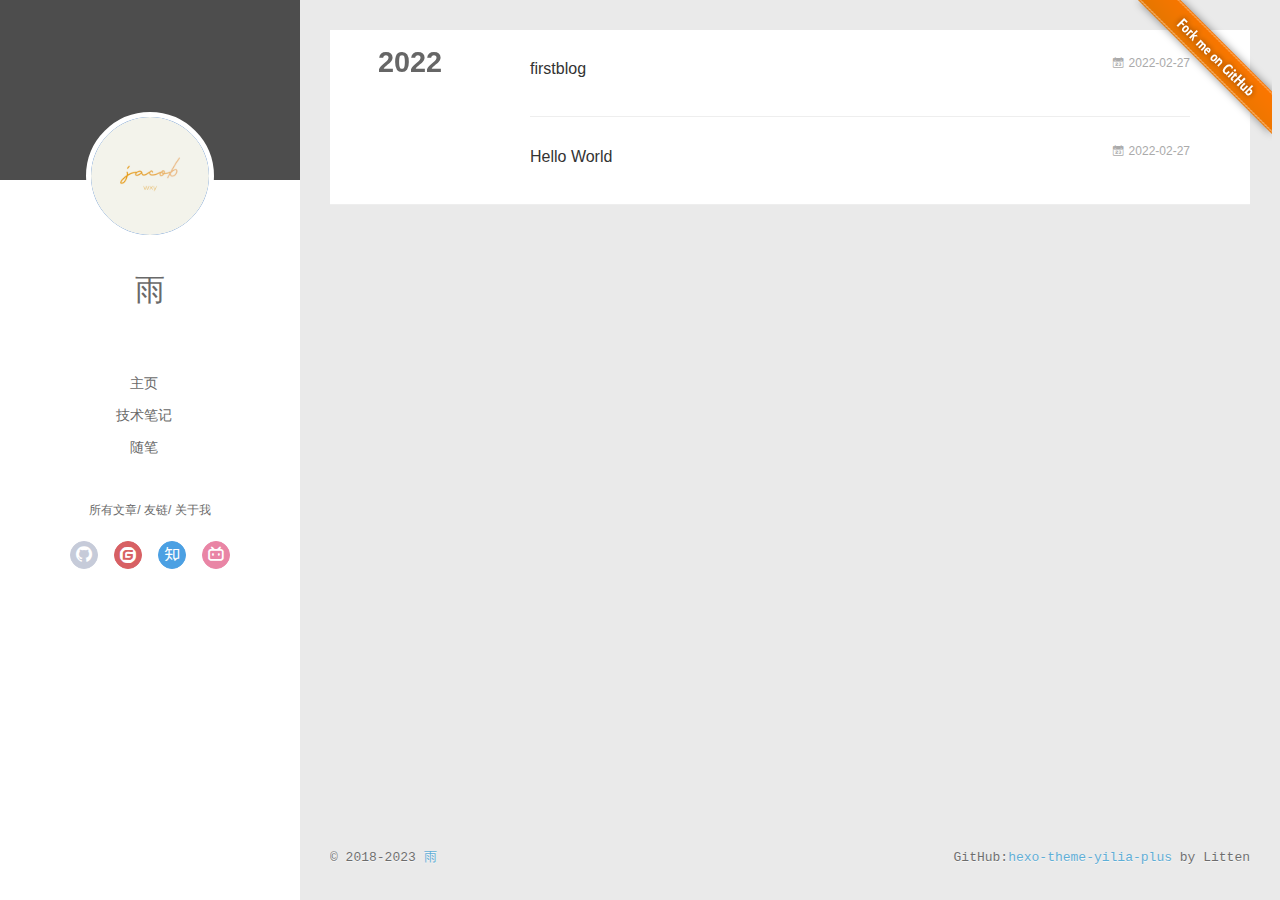
==== archives/index.html @ c86532a6 "Site updated: 2023-03-03 22:55:38" ====
<!DOCTYPE html>
<html>
<head>
  <meta charset="utf-8">
  
  <meta name="renderer" content="webkit">
  <meta http-equiv="X-UA-Compatible" content="IE=edge" >
  <link rel="dns-prefetch" href="http://example.com">
  <title>Archives | wxy</title>
  <meta name="generator" content="hexo-theme-yilia-plus">
  <meta name="viewport" content="width=device-width, initial-scale=1, maximum-scale=1">
  
  <meta property="og:type" content="website">
<meta property="og:title" content="wxy">
<meta property="og:url" content="http://example.com/archives/index.html">
<meta property="og:site_name" content="wxy">
<meta property="og:locale" content="en_US">
<meta property="article:author" content="雨">
<meta name="twitter:card" content="summary">
  
    <link rel="alternative" href="/atom.xml" title="wxy" type="application/atom+xml">
  
  
    <link rel="icon" href="/favicon.ico">
  
  
    <link rel="apple-touch-icon" href="/apple-touch-icon-180x180.png">
  
  <link rel="stylesheet" type="text/css" href="/./main.a5fda8.css">
  <style type="text/css">
    
    #container.show {
      background: linear-gradient(200deg,#a0cfe4,#e8c37e);
    }
  </style>
  

  

  
  


  

</head>

<body>
  <div id="container" q-class="show:isCtnShow">
    <canvas id="anm-canvas" class="anm-canvas"></canvas>
    <div class="left-col" q-class="show:isShow">
      


<div class="overlay" style="background: #4d4d4d;"></div>
<div class="intrude-less">
	<header id="header" class="inner">
		<a href="/" class="profilepic">
			<img src="/img/head.png" class="js-avatar">
		</a>
		<hgroup>
			<h1 class="header-author"><a href="/">雨</a></h1>
		</hgroup>
		

		<nav class="header-menu">
			<ul>
			
				<li><a href="/" target="_blank">主页</a></li>
			
				<li><a href="https://zhousiwei.gitee.io/ibooks/" target="_blank">技术笔记</a></li>
			
				<li><a href="/tags/%E9%9A%8F%E7%AC%94/" target="_blank">随笔</a></li>
			
			</ul>
		</nav>
		<nav class="header-smart-menu">
			
				
					<a q-on="click: openSlider(e, 'innerArchive')" href="javascript:void(0)">所有文章</a>
				
			
				
					<a q-on="click: openSlider(e, 'friends')" href="javascript:void(0)">友链</a>
				
			
				
					<a q-on="click: openSlider(e, 'aboutme')" href="javascript:void(0)">关于我</a>
				
			
		</nav>
		<nav class="header-nav">
			<div class="social">
				
					
						<a class="github" href="#" 
												title="GitHub" target="_blank"><i class="icon-github"></i></a>
					
				
					
						<a class="gitee" href="#" 
												title="gitee" target="_blank"><i class="icon-gitee"></i></a>
					
				
					
						<a class="zhihu" href="https://www.zhihu.com/people/wu-yan-48-75-3" 
												title="zhihu" target="_blank"><i class="icon-zhihu"></i></a>
					
				
					
						<a class="bilibili" href="https://space.bilibili.com/392346597" 
												title="bilibili" target="_blank"><i class="icon-bilibili"></i></a>
					
				
			</div>
		
		</nav>
	</header>		
</div>

    </div>
    <div class="mid-col" q-class="show:isShow,hide:isShow|isFalse">
      
      
      <a class="forkMe" style="position:absolute;z-index:999;top:0;right:0.5em;" 
        href="https://github.com/JoeyBling/hexo-theme-yilia-plus" target="_blank">
        <img src="/img/forkme.png"
          class="attachment-full size-full" alt="Fork me on GitHub" data-recalc-dims="1"></a>
      
      
<nav id="mobile-nav">
  	<div class="overlay js-overlay" style="background: #4d4d4d"></div>
	<div class="btnctn js-mobile-btnctn">
  		<div class="slider-trigger list" q-on="click: openSlider(e)"><i class="icon icon-sort"></i></div>
	</div>
	<div class="intrude-less">
		<header id="header" class="inner">
			<div class="profilepic">
				<a href="/">
					<img src="/img/head.png" class="js-avatar">
				</a>
			</div>
			<hgroup>
			  <h1 class="header-author js-header-author">雨</h1>
			</hgroup>
			
			
			
				
			
				
			
				
			
			
			
			<nav class="header-nav">
				<div class="social">
					
						
						<a class="github" target="_blank" 
							href="#" title="GitHub"><i class="icon-github"></i></a>
						
					
						
						<a class="gitee" target="_blank" 
							href="#" title="gitee"><i class="icon-gitee"></i></a>
						
					
						
						<a class="zhihu" target="_blank" 
							href="https://www.zhihu.com/people/wu-yan-48-75-3" title="zhihu"><i class="icon-zhihu"></i></a>
						
					
						
						<a class="bilibili" target="_blank" 
							href="https://space.bilibili.com/392346597" title="bilibili"><i class="icon-bilibili"></i></a>
						
					
				</div>
			</nav>

			<nav class="header-menu js-header-menu">
				<ul style="width: 70%">
				
				
					<li style="width: 33.333333333333336%"><a href="/">主页</a></li>
		        
					<li style="width: 33.333333333333336%"><a target="_blank" rel="noopener" href="https://zhousiwei.gitee.io/ibooks/">技术笔记</a></li>
		        
					<li style="width: 33.333333333333336%"><a href="/tags/%E9%9A%8F%E7%AC%94/">随笔</a></li>
		        
				</ul>
			</nav>
		</header>				
	</div>
	<div class="mobile-mask" style="display:none" q-show="isShow"></div>
</nav>

      <div id="wrapper" class="body-wrap">
        <div class="menu-l">
          <div class="canvas-wrap">
            <canvas data-colors="#eaeaea" data-sectionHeight="100" data-contentId="js-content" id="myCanvas1"
              class="anm-canvas"></canvas>
          </div>
          <div id="js-content" class="content-ll">
            
  
  
    
    
      
      
      <section class="archives-wrap">
        <div class="archive-year-wrap">
          <a href="/archives/2022" class="archive-year">2022</a>
        </div>
        <div class="archives">
    
    <article class="archive-article archive-type-post">
  <div class="archive-article-inner">
    <header class="archive-article-header">
      	<div class="article-meta">
	      	
<a href="/2022/02/27/firstblog/" class="archive-article-date">
        <time datetime="2022-02-27T12:51:38.000Z" itemprop="datePublished"><i class="icon-calendar icon"></i>2022-02-27</time>
</a>

        </div>
    	 
  
    <h1 itemprop="name">
	
	  <a class="archive-article-title" href="/2022/02/27/firstblog/" target="_blank">firstblog</a>
  
    </h1>
  


        <div class="article-info info-on-right">
          
          

        </div>
        <div class="clearfix"></div>
    </header>
  </div>
</article>
  
    
    
    <article class="archive-article archive-type-post">
  <div class="archive-article-inner">
    <header class="archive-article-header">
      	<div class="article-meta">
	      	
<a href="/2022/02/27/hello-world/" class="archive-article-date">
        <time datetime="2022-02-27T12:39:58.886Z" itemprop="datePublished"><i class="icon-calendar icon"></i>2022-02-27</time>
</a>

        </div>
    	 
  
    <h1 itemprop="name">
	
	  <a class="archive-article-title" href="/2022/02/27/hello-world/" target="_blank">Hello World</a>
  
    </h1>
  


        <div class="article-info info-on-right">
          
          

        </div>
        <div class="clearfix"></div>
    </header>
  </div>
</article>
  
  
    </div></section>
  

    


          </div>
        </div>
      </div>
      <footer id="footer">
  <div class="outer">
    <div id="footer-info">
    	<div class="footer-left">
    		&copy; 2018-2023 <a href="http://example.com/" target="_blank">雨</a>
    	</div>
      	<div class="footer-right">
			
			
      		GitHub:<a href="https://github.com/JoeyBling/hexo-theme-yilia-plus" target="_blank">hexo-theme-yilia-plus</a> by Litten
      	</div>
    </div>
  </div>
  
  
	<script src="/lib/busuanzi.pure.js"></script>
	
  
  
	
	<span id="busuanzi_container_site_pv" style="display:none">
		本站总访问量<span id="busuanzi_value_site_pv"></span>次	
	        <span class="post-meta-divider" >|</span>
	</span>
  	<span id="busuanzi_container_site_uv" style='display:none'>
  		本站访客数<span id="busuanzi_value_site_uv"></span>人
  	</span>
  
</footer>

    </div>
    <script>
	var yiliaConfig = {
		mathjax: false,
		isHome: false,
		isPost: false,
		isArchive: true,
		isTag: false,
		isCategory: false,
		open_in_new: true,
		toc_hide_index: true,
		root: "/",
		innerArchive: true,
		showTags: true
	}
</script>

<script>!function(r){function e(t){if(i[t])return i[t].exports;var n=i[t]={exports:{},id:t,loaded:!1};return r[t].call(n.exports,n,n.exports,e),n.loaded=!0,n.exports}var i={};e.m=r,e.c=i,e.p="./",e(0)}([function(t,n,r){r(208),t.exports=r(205)},function(t,n,r){var d=r(3),y=r(46),g=r(26),b=r(27),x=r(47),m="prototype",S=function(t,n,r){var e,i,o,u,c=t&S.F,f=t&S.G,a=t&S.S,s=t&S.P,l=t&S.B,h=f?d:a?d[n]||(d[n]={}):(d[n]||{})[m],v=f?y:y[n]||(y[n]={}),p=v[m]||(v[m]={});for(e in f&&(r=n),r)o=((i=!c&&h&&void 0!==h[e])?h:r)[e],u=l&&i?x(o,d):s&&"function"==typeof o?x(Function.call,o):o,h&&b(h,e,o,t&S.U),v[e]!=o&&g(v,e,u),s&&p[e]!=o&&(p[e]=o)};d.core=y,S.F=1,S.G=2,S.S=4,S.P=8,S.B=16,S.W=32,S.U=64,S.R=128,t.exports=S},function(t,n,r){var e=r(5);t.exports=function(t){if(!e(t))throw TypeError(t+" is not an object!");return t}},function(t,n){var r=t.exports="undefined"!=typeof window&&window.Math==Math?window:"undefined"!=typeof self&&self.Math==Math?self:Function("return this")();"number"==typeof __g&&(__g=r)},function(t,n){t.exports=function(t){try{return!!t()}catch(t){return!0}}},function(t,n){t.exports=function(t){return"object"==typeof t?null!==t:"function"==typeof t}},function(t,n){var r=t.exports="undefined"!=typeof window&&window.Math==Math?window:"undefined"!=typeof self&&self.Math==Math?self:Function("return this")();"number"==typeof __g&&(__g=r)},function(t,n,r){var e=r(118)("wks"),i=r(79),o=r(3).Symbol,u="function"==typeof o;(t.exports=function(t){return e[t]||(e[t]=u&&o[t]||(u?o:i)("Symbol."+t))}).store=e},function(t,n,r){var e=r(49),i=Math.min;t.exports=function(t){return 0<t?i(e(t),9007199254740991):0}},function(t,n){var r={}.hasOwnProperty;t.exports=function(t,n){return r.call(t,n)}},function(t,n,r){t.exports=!r(4)(function(){return 7!=Object.defineProperty({},"a",{get:function(){return 7}}).a})},function(t,n,r){var e=r(2),i=r(174),o=r(53),u=Object.defineProperty;n.f=r(10)?Object.defineProperty:function(t,n,r){if(e(t),n=o(n,!0),e(r),i)try{return u(t,n,r)}catch(t){}if("get"in r||"set"in r)throw TypeError("Accessors not supported!");return"value"in r&&(t[n]=r.value),t}},function(t,n,r){t.exports=!r(20)(function(){return 7!=Object.defineProperty({},"a",{get:function(){return 7}}).a})},function(t,n,r){var e=r(14),i=r(24);t.exports=r(12)?function(t,n,r){return e.f(t,n,i(1,r))}:function(t,n,r){return t[n]=r,t}},function(t,n,r){var e=r(22),i=r(60),o=r(42),u=Object.defineProperty;n.f=r(12)?Object.defineProperty:function(t,n,r){if(e(t),n=o(n,!0),e(r),i)try{return u(t,n,r)}catch(t){}if("get"in r||"set"in r)throw TypeError("Accessors not supported!");return"value"in r&&(t[n]=r.value),t}},function(t,n,r){var e=r(96),i=r(34);t.exports=function(t){return e(i(t))}},function(t,n,r){var e=r(40)("wks"),i=r(25),o=r(6).Symbol,u="function"==typeof o;(t.exports=function(t){return e[t]||(e[t]=u&&o[t]||(u?o:i)("Symbol."+t))}).store=e},function(t,n,r){var e=r(51);t.exports=function(t){return Object(e(t))}},function(t,n){t.exports=function(t){return"object"==typeof t?null!==t:"function"==typeof t}},function(t,n){var r=t.exports={version:"2.6.9"};"number"==typeof __e&&(__e=r)},function(t,n){t.exports=function(t){try{return!!t()}catch(t){return!0}}},function(t,n){t.exports=function(t){if("function"!=typeof t)throw TypeError(t+" is not a function!");return t}},function(t,n,r){var e=r(18);t.exports=function(t){if(!e(t))throw TypeError(t+" is not an object!");return t}},function(t,n){t.exports=!0},function(t,n){t.exports=function(t,n){return{enumerable:!(1&t),configurable:!(2&t),writable:!(4&t),value:n}}},function(t,n){var r=0,e=Math.random();t.exports=function(t){return"Symbol(".concat(void 0===t?"":t,")_",(++r+e).toString(36))}},function(t,n,r){var e=r(11),i=r(75);t.exports=r(10)?function(t,n,r){return e.f(t,n,i(1,r))}:function(t,n,r){return t[n]=r,t}},function(t,n,r){var o=r(3),u=r(26),c=r(30),f=r(79)("src"),e=r(219),i="toString",a=(""+e).split(i);r(46).inspectSource=function(t){return e.call(t)},(t.exports=function(t,n,r,e){var i="function"==typeof r;i&&(c(r,"name")||u(r,"name",n)),t[n]!==r&&(i&&(c(r,f)||u(r,f,t[n]?""+t[n]:a.join(String(n)))),t===o?t[n]=r:e?t[n]?t[n]=r:u(t,n,r):(delete t[n],u(t,n,r)))})(Function.prototype,i,function(){return"function"==typeof this&&this[f]||e.call(this)})},function(t,n,r){var e=r(1),i=r(4),u=r(51),c=/"/g,o=function(t,n,r,e){var i=String(u(t)),o="<"+n;return""!==r&&(o+=" "+r+'="'+String(e).replace(c,"&quot;")+'"'),o+">"+i+"</"+n+">"};t.exports=function(n,t){var r={};r[n]=t(o),e(e.P+e.F*i(function(){var t=""[n]('"');return t!==t.toLowerCase()||3<t.split('"').length}),"String",r)}},function(t,n,r){var e=r(65),i=r(35);t.exports=Object.keys||function(t){return e(t,i)}},function(t,n){var r={}.hasOwnProperty;t.exports=function(t,n){return r.call(t,n)}},function(t,n,r){var e=r(117),i=r(75),o=r(33),u=r(53),c=r(30),f=r(174),a=Object.getOwnPropertyDescriptor;n.f=r(10)?a:function(t,n){if(t=o(t),n=u(n,!0),f)try{return a(t,n)}catch(t){}if(c(t,n))return i(!e.f.call(t,n),t[n])}},function(t,n,r){var e=r(30),i=r(17),o=r(154)("IE_PROTO"),u=Object.prototype;t.exports=Object.getPrototypeOf||function(t){return t=i(t),e(t,o)?t[o]:"function"==typeof t.constructor&&t instanceof t.constructor?t.constructor.prototype:t instanceof Object?u:null}},function(t,n,r){var e=r(116),i=r(51);t.exports=function(t){return e(i(t))}},function(t,n){t.exports=function(t){if(null==t)throw TypeError("Can't call method on  "+t);return t}},function(t,n){t.exports="constructor,hasOwnProperty,isPrototypeOf,propertyIsEnumerable,toLocaleString,toString,valueOf".split(",")},function(t,n){t.exports={}},function(t,n){n.f={}.propertyIsEnumerable},function(t,n,r){var e=r(14).f,i=r(9),o=r(16)("toStringTag");t.exports=function(t,n,r){t&&!i(t=r?t:t.prototype,o)&&e(t,o,{configurable:!0,value:n})}},function(t,n,r){var e=r(40)("keys"),i=r(25);t.exports=function(t){return e[t]||(e[t]=i(t))}},function(t,n,r){var e=r(19),i=r(6),o="__core-js_shared__",u=i[o]||(i[o]={});(t.exports=function(t,n){return u[t]||(u[t]=void 0!==n?n:{})})("versions",[]).push({version:e.version,mode:r(23)?"pure":"global",copyright:"© 2019 Denis Pushkarev (zloirock.ru)"})},function(t,n){var r=Math.ceil,e=Math.floor;t.exports=function(t){return isNaN(t=+t)?0:(0<t?e:r)(t)}},function(t,n,r){var i=r(18);t.exports=function(t,n){if(!i(t))return t;var r,e;if(n&&"function"==typeof(r=t.toString)&&!i(e=r.call(t)))return e;if("function"==typeof(r=t.valueOf)&&!i(e=r.call(t)))return e;if(!n&&"function"==typeof(r=t.toString)&&!i(e=r.call(t)))return e;throw TypeError("Can't convert object to primitive value")}},function(t,n,r){var e=r(6),i=r(19),o=r(23),u=r(44),c=r(14).f;t.exports=function(t){var n=i.Symbol||(i.Symbol=o?{}:e.Symbol||{});"_"==t.charAt(0)||t in n||c(n,t,{value:u.f(t)})}},function(t,n,r){n.f=r(16)},function(t,n){var r={}.toString;t.exports=function(t){return r.call(t).slice(8,-1)}},function(t,n){var r=t.exports={version:"2.6.9"};"number"==typeof __e&&(__e=r)},function(t,n,r){var o=r(21);t.exports=function(e,i,t){if(o(e),void 0===i)return e;switch(t){case 1:return function(t){return e.call(i,t)};case 2:return function(t,n){return e.call(i,t,n)};case 3:return function(t,n,r){return e.call(i,t,n,r)}}return function(){return e.apply(i,arguments)}}},function(t,n,r){"use strict";var e=r(4);t.exports=function(t,n){return!!t&&e(function(){n?t.call(null,function(){},1):t.call(null)})}},function(t,n){var r=Math.ceil,e=Math.floor;t.exports=function(t){return isNaN(t=+t)?0:(0<t?e:r)(t)}},function(t,n,r){var x=r(47),m=r(116),S=r(17),w=r(8),e=r(138);t.exports=function(l,t){var h=1==l,v=2==l,p=3==l,d=4==l,y=6==l,g=5==l||y,b=t||e;return function(t,n,r){for(var e,i,o=S(t),u=m(o),c=x(n,r,3),f=w(u.length),a=0,s=h?b(t,f):v?b(t,0):void 0;a<f;a++)if((g||a in u)&&(i=c(e=u[a],a,o),l))if(h)s[a]=i;else if(i)switch(l){case 3:return!0;case 5:return e;case 6:return a;case 2:s.push(e)}else if(d)return!1;return y?-1:p||d?d:s}}},function(t,n){t.exports=function(t){if(null==t)throw TypeError("Can't call method on  "+t);return t}},function(t,n,r){var i=r(1),o=r(46),u=r(4);t.exports=function(t,n){var r=(o.Object||{})[t]||Object[t],e={};e[t]=n(r),i(i.S+i.F*u(function(){r(1)}),"Object",e)}},function(t,n,r){var i=r(5);t.exports=function(t,n){if(!i(t))return t;var r,e;if(n&&"function"==typeof(r=t.toString)&&!i(e=r.call(t)))return e;if("function"==typeof(r=t.valueOf)&&!i(e=r.call(t)))return e;if(!n&&"function"==typeof(r=t.toString)&&!i(e=r.call(t)))return e;throw TypeError("Can't convert object to primitive value")}},function(t,n,r){var d=r(6),y=r(19),g=r(93),b=r(13),x=r(9),m="prototype",S=function(t,n,r){var e,i,o,u=t&S.F,c=t&S.G,f=t&S.S,a=t&S.P,s=t&S.B,l=t&S.W,h=c?y:y[n]||(y[n]={}),v=h[m],p=c?d:f?d[n]:(d[n]||{})[m];for(e in c&&(r=n),r)(i=!u&&p&&void 0!==p[e])&&x(h,e)||(o=i?p[e]:r[e],h[e]=c&&"function"!=typeof p[e]?r[e]:s&&i?g(o,d):l&&p[e]==o?function(e){var t=function(t,n,r){if(this instanceof e){switch(arguments.length){case 0:return new e;case 1:return new e(t);case 2:return new e(t,n)}return new e(t,n,r)}return e.apply(this,arguments)};return t[m]=e[m],t}(o):a&&"function"==typeof o?g(Function.call,o):o,a&&((h.virtual||(h.virtual={}))[e]=o,t&S.R&&v&&!v[e]&&b(v,e,o)))};S.F=1,S.G=2,S.S=4,S.P=8,S.B=16,S.W=32,S.U=64,S.R=128,t.exports=S},function(t,n,r){var e=r(34);t.exports=function(t){return Object(e(t))}},function(t,n,r){var o=r(196),e=r(1),i=r(118)("metadata"),u=i.store||(i.store=new(r(200))),c=function(t,n,r){var e=u.get(t);if(!e){if(!r)return;u.set(t,e=new o)}var i=e.get(n);if(!i){if(!r)return;e.set(n,i=new o)}return i};t.exports={store:u,map:c,has:function(t,n,r){var e=c(n,r,!1);return void 0!==e&&e.has(t)},get:function(t,n,r){var e=c(n,r,!1);return void 0===e?void 0:e.get(t)},set:function(t,n,r,e){c(r,e,!0).set(t,n)},keys:function(t,n){var r=c(t,n,!1),e=[];return r&&r.forEach(function(t,n){e.push(n)}),e},key:function(t){return void 0===t||"symbol"==typeof t?t:String(t)},exp:function(t){e(e.S,"Reflect",t)}}},function(t,n,r){"use strict";if(r(10)){var g=r(68),b=r(3),x=r(4),m=r(1),S=r(132),e=r(159),h=r(47),w=r(70),i=r(75),_=r(26),o=r(76),u=r(49),O=r(8),E=r(194),c=r(78),f=r(53),a=r(30),M=r(81),P=r(5),v=r(17),p=r(145),j=r(72),F=r(32),A=r(73).f,d=r(161),s=r(79),l=r(7),y=r(50),I=r(120),L=r(119),N=r(162),T=r(82),k=r(125),R=r(77),C=r(137),D=r(166),G=r(11),W=r(31),U=G.f,V=W.f,B=b.RangeError,q=b.TypeError,z=b.Uint8Array,K="ArrayBuffer",H="Shared"+K,J="BYTES_PER_ELEMENT",$="prototype",Y=Array[$],X=e.ArrayBuffer,Q=e.DataView,Z=y(0),tt=y(2),nt=y(3),rt=y(4),et=y(5),it=y(6),ot=I(!0),ut=I(!1),ct=N.values,ft=N.keys,at=N.entries,st=Y.lastIndexOf,lt=Y.reduce,ht=Y.reduceRight,vt=Y.join,pt=Y.sort,dt=Y.slice,yt=Y.toString,gt=Y.toLocaleString,bt=l("iterator"),xt=l("toStringTag"),mt=s("typed_constructor"),St=s("def_constructor"),wt=S.CONSTR,_t=S.TYPED,Ot=S.VIEW,Et="Wrong length!",Mt=y(1,function(t,n){return It(L(t,t[St]),n)}),Pt=x(function(){return 1===new z(new Uint16Array([1]).buffer)[0]}),jt=!!z&&!!z[$].set&&x(function(){new z(1).set({})}),Ft=function(t,n){var r=u(t);if(r<0||r%n)throw B("Wrong offset!");return r},At=function(t){if(P(t)&&_t in t)return t;throw q(t+" is not a typed array!")},It=function(t,n){if(!(P(t)&&mt in t))throw q("It is not a typed array constructor!");return new t(n)},Lt=function(t,n){return Nt(L(t,t[St]),n)},Nt=function(t,n){for(var r=0,e=n.length,i=It(t,e);r<e;)i[r]=n[r++];return i},Tt=function(t,n,r){U(t,n,{get:function(){return this._d[r]}})},kt=function(t){var n,r,e,i,o,u,c=v(t),f=arguments.length,a=1<f?arguments[1]:void 0,s=void 0!==a,l=d(c);if(null!=l&&!p(l)){for(u=l.call(c),e=[],n=0;!(o=u.next()).done;n++)e.push(o.value);c=e}for(s&&2<f&&(a=h(a,arguments[2],2)),n=0,r=O(c.length),i=It(this,r);n<r;n++)i[n]=s?a(c[n],n):c[n];return i},Rt=function(){for(var t=0,n=arguments.length,r=It(this,n);t<n;)r[t]=arguments[t++];return r},Ct=!!z&&x(function(){gt.call(new z(1))}),Dt=function(){return gt.apply(Ct?dt.call(At(this)):At(this),arguments)},Gt={copyWithin:function(t,n){return D.call(At(this),t,n,2<arguments.length?arguments[2]:void 0)},every:function(t){return rt(At(this),t,1<arguments.length?arguments[1]:void 0)},fill:function(t){return C.apply(At(this),arguments)},filter:function(t){return Lt(this,tt(At(this),t,1<arguments.length?arguments[1]:void 0))},find:function(t){return et(At(this),t,1<arguments.length?arguments[1]:void 0)},findIndex:function(t){return it(At(this),t,1<arguments.length?arguments[1]:void 0)},forEach:function(t){Z(At(this),t,1<arguments.length?arguments[1]:void 0)},indexOf:function(t){return ut(At(this),t,1<arguments.length?arguments[1]:void 0)},includes:function(t){return ot(At(this),t,1<arguments.length?arguments[1]:void 0)},join:function(t){return vt.apply(At(this),arguments)},lastIndexOf:function(t){return st.apply(At(this),arguments)},map:function(t){return Mt(At(this),t,1<arguments.length?arguments[1]:void 0)},reduce:function(t){return lt.apply(At(this),arguments)},reduceRight:function(t){return ht.apply(At(this),arguments)},reverse:function(){for(var t,n=this,r=At(n).length,e=Math.floor(r/2),i=0;i<e;)t=n[i],n[i++]=n[--r],n[r]=t;return n},some:function(t){return nt(At(this),t,1<arguments.length?arguments[1]:void 0)},sort:function(t){return pt.call(At(this),t)},subarray:function(t,n){var r=At(this),e=r.length,i=c(t,e);return new(L(r,r[St]))(r.buffer,r.byteOffset+i*r.BYTES_PER_ELEMENT,O((void 0===n?e:c(n,e))-i))}},Wt=function(t,n){return Lt(this,dt.call(At(this),t,n))},Ut=function(t){At(this);var n=Ft(arguments[1],1),r=this.length,e=v(t),i=O(e.length),o=0;if(r<i+n)throw B(Et);for(;o<i;)this[n+o]=e[o++]},Vt={entries:function(){return at.call(At(this))},keys:function(){return ft.call(At(this))},values:function(){return ct.call(At(this))}},Bt=function(t,n){return P(t)&&t[_t]&&"symbol"!=typeof n&&n in t&&String(+n)==String(n)},qt=function(t,n){return Bt(t,n=f(n,!0))?i(2,t[n]):V(t,n)},zt=function(t,n,r){return!(Bt(t,n=f(n,!0))&&P(r)&&a(r,"value"))||a(r,"get")||a(r,"set")||r.configurable||a(r,"writable")&&!r.writable||a(r,"enumerable")&&!r.enumerable?U(t,n,r):(t[n]=r.value,t)};wt||(W.f=qt,G.f=zt),m(m.S+m.F*!wt,"Object",{getOwnPropertyDescriptor:qt,defineProperty:zt}),x(function(){yt.call({})})&&(yt=gt=function(){return vt.call(this)});var Kt=o({},Gt);o(Kt,Vt),_(Kt,bt,Vt.values),o(Kt,{slice:Wt,set:Ut,constructor:function(){},toString:yt,toLocaleString:Dt}),Tt(Kt,"buffer","b"),Tt(Kt,"byteOffset","o"),Tt(Kt,"byteLength","l"),Tt(Kt,"length","e"),U(Kt,xt,{get:function(){return this[_t]}}),t.exports=function(t,l,n,o){var h=t+((o=!!o)?"Clamped":"")+"Array",r="get"+t,u="set"+t,v=b[h],c=v||{},e=v&&F(v),i=!v||!S.ABV,f={},a=v&&v[$],p=function(t,i){U(t,i,{get:function(){return t=i,(n=this._d).v[r](t*l+n.o,Pt);var t,n},set:function(t){return n=i,r=t,e=this._d,o&&(r=(r=Math.round(r))<0?0:255<r?255:255&r),void e.v[u](n*l+e.o,r,Pt);var n,r,e},enumerable:!0})};i?(v=n(function(t,n,r,e){w(t,v,h,"_d");var i,o,u,c,f=0,a=0;if(P(n)){if(!(n instanceof X||(c=M(n))==K||c==H))return _t in n?Nt(v,n):kt.call(v,n);i=n,a=Ft(r,l);var s=n.byteLength;if(void 0===e){if(s%l)throw B(Et);if((o=s-a)<0)throw B(Et)}else if(s<(o=O(e)*l)+a)throw B(Et);u=o/l}else u=E(n),i=new X(o=u*l);for(_(t,"_d",{b:i,o:a,l:o,e:u,v:new Q(i)});f<u;)p(t,f++)}),a=v[$]=j(Kt),_(a,"constructor",v)):x(function(){v(1)})&&x(function(){new v(-1)})&&k(function(t){new v,new v(null),new v(1.5),new v(t)},!0)||(v=n(function(t,n,r,e){var i;return w(t,v,h),P(n)?n instanceof X||(i=M(n))==K||i==H?void 0!==e?new c(n,Ft(r,l),e):void 0!==r?new c(n,Ft(r,l)):new c(n):_t in n?Nt(v,n):kt.call(v,n):new c(E(n))}),Z(e!==Function.prototype?A(c).concat(A(e)):A(c),function(t){t in v||_(v,t,c[t])}),v[$]=a,g||(a.constructor=v));var s=a[bt],d=!!s&&("values"==s.name||null==s.name),y=Vt.values;_(v,mt,!0),_(a,_t,h),_(a,Ot,!0),_(a,St,v),(o?new v(1)[xt]==h:xt in a)||U(a,xt,{get:function(){return h}}),f[h]=v,m(m.G+m.W+m.F*(v!=c),f),m(m.S,h,{BYTES_PER_ELEMENT:l}),m(m.S+m.F*x(function(){c.of.call(v,1)}),h,{from:kt,of:Rt}),J in a||_(a,J,l),m(m.P,h,Gt),R(h),m(m.P+m.F*jt,h,{set:Ut}),m(m.P+m.F*!d,h,Vt),g||a.toString==yt||(a.toString=yt),m(m.P+m.F*x(function(){new v(1).slice()}),h,{slice:Wt}),m(m.P+m.F*(x(function(){return[1,2].toLocaleString()!=new v([1,2]).toLocaleString()})||!x(function(){a.toLocaleString.call([1,2])})),h,{toLocaleString:Dt}),T[h]=d?s:y,g||d||_(a,bt,y)}}else t.exports=function(){}},function(t,n){var r={}.toString;t.exports=function(t){return r.call(t).slice(8,-1)}},function(t,n,r){var e=r(18),i=r(6).document,o=e(i)&&e(i.createElement);t.exports=function(t){return o?i.createElement(t):{}}},function(t,n,r){t.exports=!r(12)&&!r(20)(function(){return 7!=Object.defineProperty(r(59)("div"),"a",{get:function(){return 7}}).a})},function(t,n,r){"use strict";var x=r(23),m=r(54),S=r(66),w=r(13),_=r(36),O=r(98),E=r(38),M=r(104),P=r(16)("iterator"),j=!([].keys&&"next"in[].keys()),F="values",A=function(){return this};t.exports=function(t,n,r,e,i,o,u){O(r,n,e);var c,f,a,s=function(t){if(!j&&t in p)return p[t];switch(t){case"keys":case F:return function(){return new r(this,t)}}return function(){return new r(this,t)}},l=n+" Iterator",h=i==F,v=!1,p=t.prototype,d=p[P]||p["@@iterator"]||i&&p[i],y=d||s(i),g=i?h?s("entries"):y:void 0,b="Array"==n&&p.entries||d;if(b&&((a=M(b.call(new t)))!==Object.prototype&&a.next&&(E(a,l,!0),x||"function"==typeof a[P]||w(a,P,A))),h&&d&&d.name!==F&&(v=!0,y=function(){return d.call(this)}),x&&!u||!j&&!v&&p[P]||w(p,P,y),_[n]=y,_[l]=A,i)if(c={values:h?y:s(F),keys:o?y:s("keys"),entries:g},u)for(f in c)f in p||S(p,f,c[f]);else m(m.P+m.F*(j||v),n,c);return c}},function(t,n,e){var i=e(22),o=e(101),u=e(35),c=e(39)("IE_PROTO"),f=function(){},a="prototype",s=function(){var t,n=e(59)("iframe"),r=u.length;for(n.style.display="none",e(95).appendChild(n),n.src="javascript:",(t=n.contentWindow.document).open(),t.write("<script>document.F=Object<\/script>"),t.close(),s=t.F;r--;)delete s[a][u[r]];return s()};t.exports=Object.create||function(t,n){var r;return null!==t?(f[a]=i(t),r=new f,f[a]=null,r[c]=t):r=s(),void 0===n?r:o(r,n)}},function(t,n,r){var e=r(65),i=r(35).concat("length","prototype");n.f=Object.getOwnPropertyNames||function(t){return e(t,i)}},function(t,n){n.f=Object.getOwnPropertySymbols},function(t,n,r){var u=r(9),c=r(15),f=r(92)(!1),a=r(39)("IE_PROTO");t.exports=function(t,n){var r,e=c(t),i=0,o=[];for(r in e)r!=a&&u(e,r)&&o.push(r);for(;n.length>i;)u(e,r=n[i++])&&(~f(o,r)||o.push(r));return o}},function(t,n,r){t.exports=r(13)},function(t,n,r){var e=r(7)("unscopables"),i=Array.prototype;null==i[e]&&r(26)(i,e,{}),t.exports=function(t){i[e][t]=!0}},function(t,n){t.exports=!1},function(t,n,r){var e=r(79)("meta"),i=r(5),o=r(30),u=r(11).f,c=0,f=Object.isExtensible||function(){return!0},a=!r(4)(function(){return f(Object.preventExtensions({}))}),s=function(t){u(t,e,{value:{i:"O"+ ++c,w:{}}})},l=t.exports={KEY:e,NEED:!1,fastKey:function(t,n){if(!i(t))return"symbol"==typeof t?t:("string"==typeof t?"S":"P")+t;if(!o(t,e)){if(!f(t))return"F";if(!n)return"E";s(t)}return t[e].i},getWeak:function(t,n){if(!o(t,e)){if(!f(t))return!0;if(!n)return!1;s(t)}return t[e].w},onFreeze:function(t){return a&&l.NEED&&f(t)&&!o(t,e)&&s(t),t}}},function(t,n){t.exports=function(t,n,r,e){if(!(t instanceof n)||void 0!==e&&e in t)throw TypeError(r+": incorrect invocation!");return t}},function(t,n,r){var h=r(47),v=r(177),p=r(145),d=r(2),y=r(8),g=r(161),b={},x={};(n=t.exports=function(t,n,r,e,i){var o,u,c,f,a=i?function(){return t}:g(t),s=h(r,e,n?2:1),l=0;if("function"!=typeof a)throw TypeError(t+" is not iterable!");if(p(a)){for(o=y(t.length);l<o;l++)if((f=n?s(d(u=t[l])[0],u[1]):s(t[l]))===b||f===x)return f}else for(c=a.call(t);!(u=c.next()).done;)if((f=v(c,s,u.value,n))===b||f===x)return f}).BREAK=b,n.RETURN=x},function(t,n,e){var i=e(2),o=e(183),u=e(141),c=e(154)("IE_PROTO"),f=function(){},a="prototype",s=function(){var t,n=e(140)("iframe"),r=u.length;for(n.style.display="none",e(143).appendChild(n),n.src="javascript:",(t=n.contentWindow.document).open(),t.write("<script>document.F=Object<\/script>"),t.close(),s=t.F;r--;)delete s[a][u[r]];return s()};t.exports=Object.create||function(t,n){var r;return null!==t?(f[a]=i(t),r=new f,f[a]=null,r[c]=t):r=s(),void 0===n?r:o(r,n)}},function(t,n,r){var e=r(185),i=r(141).concat("length","prototype");n.f=Object.getOwnPropertyNames||function(t){return e(t,i)}},function(t,n,r){var e=r(185),i=r(141);t.exports=Object.keys||function(t){return e(t,i)}},function(t,n){t.exports=function(t,n){return{enumerable:!(1&t),configurable:!(2&t),writable:!(4&t),value:n}}},function(t,n,r){var i=r(27);t.exports=function(t,n,r){for(var e in n)i(t,e,n[e],r);return t}},function(t,n,r){"use strict";var e=r(3),i=r(11),o=r(10),u=r(7)("species");t.exports=function(t){var n=e[t];o&&n&&!n[u]&&i.f(n,u,{configurable:!0,get:function(){return this}})}},function(t,n,r){var e=r(49),i=Math.max,o=Math.min;t.exports=function(t,n){return(t=e(t))<0?i(t+n,0):o(t,n)}},function(t,n){var r=0,e=Math.random();t.exports=function(t){return"Symbol(".concat(void 0===t?"":t,")_",(++r+e).toString(36))}},function(t,n,r){var e=r(5);t.exports=function(t,n){if(!e(t)||t._t!==n)throw TypeError("Incompatible receiver, "+n+" required!");return t}},function(t,n,r){var i=r(45),o=r(7)("toStringTag"),u="Arguments"==i(function(){return arguments}());t.exports=function(t){var n,r,e;return void 0===t?"Undefined":null===t?"Null":"string"==typeof(r=function(t,n){try{return t[n]}catch(t){}}(n=Object(t),o))?r:u?i(n):"Object"==(e=i(n))&&"function"==typeof n.callee?"Arguments":e}},function(t,n){t.exports={}},function(t,n,r){var e=r(11).f,i=r(30),o=r(7)("toStringTag");t.exports=function(t,n,r){t&&!i(t=r?t:t.prototype,o)&&e(t,o,{configurable:!0,value:n})}},function(t,n,r){var u=r(1),e=r(51),c=r(4),f=r(157),i="["+f+"]",o=RegExp("^"+i+i+"*"),a=RegExp(i+i+"*$"),s=function(t,n,r){var e={},i=c(function(){return!!f[t]()||"​"!="​"[t]()}),o=e[t]=i?n(l):f[t];r&&(e[r]=o),u(u.P+u.F*i,"String",e)},l=s.trim=function(t,n){return t=String(e(t)),1&n&&(t=t.replace(o,"")),2&n&&(t=t.replace(a,"")),t};t.exports=s},function(t,n,r){t.exports={default:r(88),__esModule:!0}},function(t,n,r){t.exports={default:r(89),__esModule:!0}},function(t,n,r){"use strict";function e(t){return t&&t.__esModule?t:{default:t}}n.__esModule=!0;var i=e(r(86)),o=e(r(85)),u="function"==typeof o.default&&"symbol"==typeof i.default?function(t){return typeof t}:function(t){return t&&"function"==typeof o.default&&t.constructor===o.default&&t!==o.default.prototype?"symbol":typeof t};n.default="function"==typeof o.default&&"symbol"===u(i.default)?function(t){return void 0===t?"undefined":u(t)}:function(t){return t&&"function"==typeof o.default&&t.constructor===o.default&&t!==o.default.prototype?"symbol":void 0===t?"undefined":u(t)}},function(t,n,r){r(111),r(109),r(112),r(113),t.exports=r(19).Symbol},function(t,n,r){r(110),r(114),t.exports=r(44).f("iterator")},function(t,n){t.exports=function(t){if("function"!=typeof t)throw TypeError(t+" is not a function!");return t}},function(t,n){t.exports=function(){}},function(t,n,r){var f=r(15),a=r(107),s=r(106);t.exports=function(c){return function(t,n,r){var e,i=f(t),o=a(i.length),u=s(r,o);if(c&&n!=n){for(;u<o;)if((e=i[u++])!=e)return!0}else for(;u<o;u++)if((c||u in i)&&i[u]===n)return c||u||0;return!c&&-1}}},function(t,n,r){var o=r(90);t.exports=function(e,i,t){if(o(e),void 0===i)return e;switch(t){case 1:return function(t){return e.call(i,t)};case 2:return function(t,n){return e.call(i,t,n)};case 3:return function(t,n,r){return e.call(i,t,n,r)}}return function(){return e.apply(i,arguments)}}},function(t,n,r){var c=r(29),f=r(64),a=r(37);t.exports=function(t){var n=c(t),r=f.f;if(r)for(var e,i=r(t),o=a.f,u=0;i.length>u;)o.call(t,e=i[u++])&&n.push(e);return n}},function(t,n,r){var e=r(6).document;t.exports=e&&e.documentElement},function(t,n,r){var e=r(58);t.exports=Object("z").propertyIsEnumerable(0)?Object:function(t){return"String"==e(t)?t.split(""):Object(t)}},function(t,n,r){var e=r(58);t.exports=Array.isArray||function(t){return"Array"==e(t)}},function(t,n,r){"use strict";var e=r(62),i=r(24),o=r(38),u={};r(13)(u,r(16)("iterator"),function(){return this}),t.exports=function(t,n,r){t.prototype=e(u,{next:i(1,r)}),o(t,n+" Iterator")}},function(t,n){t.exports=function(t,n){return{value:n,done:!!t}}},function(t,n,r){var e=r(25)("meta"),i=r(18),o=r(9),u=r(14).f,c=0,f=Object.isExtensible||function(){return!0},a=!r(20)(function(){return f(Object.preventExtensions({}))}),s=function(t){u(t,e,{value:{i:"O"+ ++c,w:{}}})},l=t.exports={KEY:e,NEED:!1,fastKey:function(t,n){if(!i(t))return"symbol"==typeof t?t:("string"==typeof t?"S":"P")+t;if(!o(t,e)){if(!f(t))return"F";if(!n)return"E";s(t)}return t[e].i},getWeak:function(t,n){if(!o(t,e)){if(!f(t))return!0;if(!n)return!1;s(t)}return t[e].w},onFreeze:function(t){return a&&l.NEED&&f(t)&&!o(t,e)&&s(t),t}}},function(t,n,r){var u=r(14),c=r(22),f=r(29);t.exports=r(12)?Object.defineProperties:function(t,n){c(t);for(var r,e=f(n),i=e.length,o=0;o<i;)u.f(t,r=e[o++],n[r]);return t}},function(t,n,r){var e=r(37),i=r(24),o=r(15),u=r(42),c=r(9),f=r(60),a=Object.getOwnPropertyDescriptor;n.f=r(12)?a:function(t,n){if(t=o(t),n=u(n,!0),f)try{return a(t,n)}catch(t){}if(c(t,n))return i(!e.f.call(t,n),t[n])}},function(t,n,r){var e=r(15),i=r(63).f,o={}.toString,u="object"==typeof window&&window&&Object.getOwnPropertyNames?Object.getOwnPropertyNames(window):[];t.exports.f=function(t){return u&&"[object Window]"==o.call(t)?function(t){try{return i(t)}catch(t){return u.slice()}}(t):i(e(t))}},function(t,n,r){var e=r(9),i=r(55),o=r(39)("IE_PROTO"),u=Object.prototype;t.exports=Object.getPrototypeOf||function(t){return t=i(t),e(t,o)?t[o]:"function"==typeof t.constructor&&t instanceof t.constructor?t.constructor.prototype:t instanceof Object?u:null}},function(t,n,r){var f=r(41),a=r(34);t.exports=function(c){return function(t,n){var r,e,i=String(a(t)),o=f(n),u=i.length;return o<0||u<=o?c?"":void 0:(r=i.charCodeAt(o))<55296||56319<r||o+1===u||(e=i.charCodeAt(o+1))<56320||57343<e?c?i.charAt(o):r:c?i.slice(o,o+2):e-56320+(r-55296<<10)+65536}}},function(t,n,r){var e=r(41),i=Math.max,o=Math.min;t.exports=function(t,n){return(t=e(t))<0?i(t+n,0):o(t,n)}},function(t,n,r){var e=r(41),i=Math.min;t.exports=function(t){return 0<t?i(e(t),9007199254740991):0}},function(t,n,r){"use strict";var e=r(91),i=r(99),o=r(36),u=r(15);t.exports=r(61)(Array,"Array",function(t,n){this._t=u(t),this._i=0,this._k=n},function(){var t=this._t,n=this._k,r=this._i++;return!t||r>=t.length?(this._t=void 0,i(1)):i(0,"keys"==n?r:"values"==n?t[r]:[r,t[r]])},"values"),o.Arguments=o.Array,e("keys"),e("values"),e("entries")},function(t,n){},function(t,n,r){"use strict";var e=r(105)(!0);r(61)(String,"String",function(t){this._t=String(t),this._i=0},function(){var t,n=this._t,r=this._i;return r>=n.length?{value:void 0,done:!0}:(t=e(n,r),this._i+=t.length,{value:t,done:!1})})},function(t,n,r){"use strict";var e=r(6),u=r(9),i=r(12),o=r(54),c=r(66),f=r(100).KEY,a=r(20),s=r(40),l=r(38),h=r(25),v=r(16),p=r(44),d=r(43),y=r(94),g=r(97),b=r(22),x=r(18),m=r(55),S=r(15),w=r(42),_=r(24),O=r(62),E=r(103),M=r(102),P=r(64),j=r(14),F=r(29),A=M.f,I=j.f,L=E.f,N=e.Symbol,T=e.JSON,k=T&&T.stringify,R="prototype",C=v("_hidden"),D=v("toPrimitive"),G={}.propertyIsEnumerable,W=s("symbol-registry"),U=s("symbols"),V=s("op-symbols"),B=Object[R],q="function"==typeof N&&!!P.f,z=e.QObject,K=!z||!z[R]||!z[R].findChild,H=i&&a(function(){return 7!=O(I({},"a",{get:function(){return I(this,"a",{value:7}).a}})).a})?function(t,n,r){var e=A(B,n);e&&delete B[n],I(t,n,r),e&&t!==B&&I(B,n,e)}:I,J=function(t){var n=U[t]=O(N[R]);return n._k=t,n},$=q&&"symbol"==typeof N.iterator?function(t){return"symbol"==typeof t}:function(t){return t instanceof N},Y=function(t,n,r){return t===B&&Y(V,n,r),b(t),n=w(n,!0),b(r),u(U,n)?(r.enumerable?(u(t,C)&&t[C][n]&&(t[C][n]=!1),r=O(r,{enumerable:_(0,!1)})):(u(t,C)||I(t,C,_(1,{})),t[C][n]=!0),H(t,n,r)):I(t,n,r)},X=function(t,n){b(t);for(var r,e=y(n=S(n)),i=0,o=e.length;i<o;)Y(t,r=e[i++],n[r]);return t},Q=function(t){var n=G.call(this,t=w(t,!0));return!(this===B&&u(U,t)&&!u(V,t))&&(!(n||!u(this,t)||!u(U,t)||u(this,C)&&this[C][t])||n)},Z=function(t,n){if(t=S(t),n=w(n,!0),t!==B||!u(U,n)||u(V,n)){var r=A(t,n);return!r||!u(U,n)||u(t,C)&&t[C][n]||(r.enumerable=!0),r}},tt=function(t){for(var n,r=L(S(t)),e=[],i=0;r.length>i;)u(U,n=r[i++])||n==C||n==f||e.push(n);return e},nt=function(t){for(var n,r=t===B,e=L(r?V:S(t)),i=[],o=0;e.length>o;)!u(U,n=e[o++])||r&&!u(B,n)||i.push(U[n]);return i};q||(c((N=function(){if(this instanceof N)throw TypeError("Symbol is not a constructor!");var n=h(0<arguments.length?arguments[0]:void 0),r=function(t){this===B&&r.call(V,t),u(this,C)&&u(this[C],n)&&(this[C][n]=!1),H(this,n,_(1,t))};return i&&K&&H(B,n,{configurable:!0,set:r}),J(n)})[R],"toString",function(){return this._k}),M.f=Z,j.f=Y,r(63).f=E.f=tt,r(37).f=Q,P.f=nt,i&&!r(23)&&c(B,"propertyIsEnumerable",Q,!0),p.f=function(t){return J(v(t))}),o(o.G+o.W+o.F*!q,{Symbol:N});for(var rt="hasInstance,isConcatSpreadable,iterator,match,replace,search,species,split,toPrimitive,toStringTag,unscopables".split(","),et=0;rt.length>et;)v(rt[et++]);for(var it=F(v.store),ot=0;it.length>ot;)d(it[ot++]);o(o.S+o.F*!q,"Symbol",{for:function(t){return u(W,t+="")?W[t]:W[t]=N(t)},keyFor:function(t){if(!$(t))throw TypeError(t+" is not a symbol!");for(var n in W)if(W[n]===t)return n},useSetter:function(){K=!0},useSimple:function(){K=!1}}),o(o.S+o.F*!q,"Object",{create:function(t,n){return void 0===n?O(t):X(O(t),n)},defineProperty:Y,defineProperties:X,getOwnPropertyDescriptor:Z,getOwnPropertyNames:tt,getOwnPropertySymbols:nt});var ut=a(function(){P.f(1)});o(o.S+o.F*ut,"Object",{getOwnPropertySymbols:function(t){return P.f(m(t))}}),T&&o(o.S+o.F*(!q||a(function(){var t=N();return"[null]"!=k([t])||"{}"!=k({a:t})||"{}"!=k(Object(t))})),"JSON",{stringify:function(t){for(var n,r,e=[t],i=1;arguments.length>i;)e.push(arguments[i++]);if(r=n=e[1],(x(n)||void 0!==t)&&!$(t))return g(n)||(n=function(t,n){if("function"==typeof r&&(n=r.call(this,t,n)),!$(n))return n}),e[1]=n,k.apply(T,e)}}),N[R][D]||r(13)(N[R],D,N[R].valueOf),l(N,"Symbol"),l(Math,"Math",!0),l(e.JSON,"JSON",!0)},function(t,n,r){r(43)("asyncIterator")},function(t,n,r){r(43)("observable")},function(t,n,r){r(108);for(var e=r(6),i=r(13),o=r(36),u=r(16)("toStringTag"),c="CSSRuleList,CSSStyleDeclaration,CSSValueList,ClientRectList,DOMRectList,DOMStringList,DOMTokenList,DataTransferItemList,FileList,HTMLAllCollection,HTMLCollection,HTMLFormElement,HTMLSelectElement,MediaList,MimeTypeArray,NamedNodeMap,NodeList,PaintRequestList,Plugin,PluginArray,SVGLengthList,SVGNumberList,SVGPathSegList,SVGPointList,SVGStringList,SVGTransformList,SourceBufferList,StyleSheetList,TextTrackCueList,TextTrackList,TouchList".split(","),f=0;f<c.length;f++){var a=c[f],s=e[a],l=s&&s.prototype;l&&!l[u]&&i(l,u,a),o[a]=o.Array}},function(t,n,r){"use strict";var e=r(2);t.exports=function(){var t=e(this),n="";return t.global&&(n+="g"),t.ignoreCase&&(n+="i"),t.multiline&&(n+="m"),t.unicode&&(n+="u"),t.sticky&&(n+="y"),n}},function(t,n,r){var e=r(45);t.exports=Object("z").propertyIsEnumerable(0)?Object:function(t){return"String"==e(t)?t.split(""):Object(t)}},function(t,n){n.f={}.propertyIsEnumerable},function(t,n,r){var e=r(46),i=r(3),o="__core-js_shared__",u=i[o]||(i[o]={});(t.exports=function(t,n){return u[t]||(u[t]=void 0!==n?n:{})})("versions",[]).push({version:e.version,mode:r(68)?"pure":"global",copyright:"© 2019 Denis Pushkarev (zloirock.ru)"})},function(t,n,r){var i=r(2),o=r(21),u=r(7)("species");t.exports=function(t,n){var r,e=i(t).constructor;return void 0===e||null==(r=i(e)[u])?n:o(r)}},function(t,n,r){var f=r(33),a=r(8),s=r(78);t.exports=function(c){return function(t,n,r){var e,i=f(t),o=a(i.length),u=s(r,o);if(c&&n!=n){for(;u<o;)if((e=i[u++])!=e)return!0}else for(;u<o;u++)if((c||u in i)&&i[u]===n)return c||u||0;return!c&&-1}}},function(t,n,r){"use strict";var g=r(3),b=r(1),x=r(27),m=r(76),S=r(69),w=r(71),_=r(70),O=r(5),E=r(4),M=r(125),P=r(83),j=r(144);t.exports=function(e,t,n,r,i,o){var u=g[e],c=u,f=i?"set":"add",a=c&&c.prototype,s={},l=function(t){var r=a[t];x(a,t,"delete"==t?function(t){return!(o&&!O(t))&&r.call(this,0===t?0:t)}:"has"==t?function(t){return!(o&&!O(t))&&r.call(this,0===t?0:t)}:"get"==t?function(t){return o&&!O(t)?void 0:r.call(this,0===t?0:t)}:"add"==t?function(t){return r.call(this,0===t?0:t),this}:function(t,n){return r.call(this,0===t?0:t,n),this})};if("function"==typeof c&&(o||a.forEach&&!E(function(){(new c).entries().next()}))){var h=new c,v=h[f](o?{}:-0,1)!=h,p=E(function(){h.has(1)}),d=M(function(t){new c(t)}),y=!o&&E(function(){for(var t=new c,n=5;n--;)t[f](n,n);return!t.has(-0)});d||(((c=t(function(t,n){_(t,c,e);var r=j(new u,t,c);return null!=n&&w(n,i,r[f],r),r})).prototype=a).constructor=c),(p||y)&&(l("delete"),l("has"),i&&l("get")),(y||v)&&l(f),o&&a.clear&&delete a.clear}else c=r.getConstructor(t,e,i,f),m(c.prototype,n),S.NEED=!0;return P(c,e),s[e]=c,b(b.G+b.W+b.F*(c!=u),s),o||r.setStrong(c,e,i),c}},function(t,n,r){"use strict";r(197);var s=r(27),l=r(26),h=r(4),v=r(51),p=r(7),d=r(152),y=p("species"),g=!h(function(){var t=/./;return t.exec=function(){var t=[];return t.groups={a:"7"},t},"7"!=="".replace(t,"$<a>")}),b=function(){var t=/(?:)/,n=t.exec;t.exec=function(){return n.apply(this,arguments)};var r="ab".split(t);return 2===r.length&&"a"===r[0]&&"b"===r[1]}();t.exports=function(r,t,n){var e=p(r),o=!h(function(){var t={};return t[e]=function(){return 7},7!=""[r](t)}),i=o?!h(function(){var t=!1,n=/a/;return n.exec=function(){return t=!0,null},"split"===r&&(n.constructor={},n.constructor[y]=function(){return n}),n[e](""),!t}):void 0;if(!o||!i||"replace"===r&&!g||"split"===r&&!b){var u=/./[e],c=n(v,e,""[r],function(t,n,r,e,i){return n.exec===d?o&&!i?{done:!0,value:u.call(n,r,e)}:{done:!0,value:t.call(r,n,e)}:{done:!1}}),f=c[0],a=c[1];s(String.prototype,r,f),l(RegExp.prototype,e,2==t?function(t,n){return a.call(t,this,n)}:function(t){return a.call(t,this)})}}},function(t,n,r){var e=r(45);t.exports=Array.isArray||function(t){return"Array"==e(t)}},function(t,n,r){var e=r(5),i=r(45),o=r(7)("match");t.exports=function(t){var n;return e(t)&&(void 0!==(n=t[o])?!!n:"RegExp"==i(t))}},function(t,n,r){var o=r(7)("iterator"),u=!1;try{var e=[7][o]();e.return=function(){u=!0},Array.from(e,function(){throw 2})}catch(t){}t.exports=function(t,n){if(!n&&!u)return!1;var r=!1;try{var e=[7],i=e[o]();i.next=function(){return{done:r=!0}},e[o]=function(){return i},t(e)}catch(t){}return r}},function(t,n,r){"use strict";t.exports=r(68)||!r(4)(function(){var t=Math.random();__defineSetter__.call(null,t,function(){}),delete r(3)[t]})},function(t,n){n.f=Object.getOwnPropertySymbols},function(t,n,r){"use strict";var i=r(81),o=RegExp.prototype.exec;t.exports=function(t,n){var r=t.exec;if("function"==typeof r){var e=r.call(t,n);if("object"!=typeof e)throw new TypeError("RegExp exec method returned something other than an Object or null");return e}if("RegExp"!==i(t))throw new TypeError("RegExp#exec called on incompatible receiver");return o.call(t,n)}},function(t,n,r){"use strict";var e=r(1),u=r(21),c=r(47),f=r(71);t.exports=function(t){e(e.S,t,{from:function(t){var n,r,e,i,o=arguments[1];return u(this),(n=void 0!==o)&&u(o),null==t?new this:(r=[],n?(e=0,i=c(o,arguments[2],2),f(t,!1,function(t){r.push(i(t,e++))})):f(t,!1,r.push,r),new this(r))}})}},function(t,n,r){"use strict";var e=r(1);t.exports=function(t){e(e.S,t,{of:function(){for(var t=arguments.length,n=new Array(t);t--;)n[t]=arguments[t];return new this(n)}})}},function(t,n,r){var f=r(49),a=r(51);t.exports=function(c){return function(t,n){var r,e,i=String(a(t)),o=f(n),u=i.length;return o<0||u<=o?c?"":void 0:(r=i.charCodeAt(o))<55296||56319<r||o+1===u||(e=i.charCodeAt(o+1))<56320||57343<e?c?i.charAt(o):r:c?i.slice(o,o+2):e-56320+(r-55296<<10)+65536}}},function(t,n,r){for(var e,i=r(3),o=r(26),u=r(79),c=u("typed_array"),f=u("view"),a=!(!i.ArrayBuffer||!i.DataView),s=a,l=0,h="Int8Array,Uint8Array,Uint8ClampedArray,Int16Array,Uint16Array,Int32Array,Uint32Array,Float32Array,Float64Array".split(",");l<9;)(e=i[h[l++]])?(o(e.prototype,c,!0),o(e.prototype,f,!0)):s=!1;t.exports={ABV:a,CONSTR:s,TYPED:c,VIEW:f}},function(t,n,r){var e=r(3).navigator;t.exports=e&&e.userAgent||""},function(t,n){"use strict";var r,e={versions:(r=window.navigator.userAgent,{trident:-1<r.indexOf("Trident"),presto:-1<r.indexOf("Presto"),webKit:-1<r.indexOf("AppleWebKit"),gecko:-1<r.indexOf("Gecko")&&-1==r.indexOf("KHTML"),mobile:!!r.match(/AppleWebKit.*Mobile.*/),ios:!!r.match(/\(i[^;]+;( U;)? CPU.+Mac OS X/),android:-1<r.indexOf("Android")||-1<r.indexOf("Linux"),iPhone:-1<r.indexOf("iPhone")||-1<r.indexOf("Mac"),iPad:-1<r.indexOf("iPad"),webApp:-1==r.indexOf("Safari"),weixin:-1==r.indexOf("MicroMessenger")})};t.exports=e},function(t,n,r){"use strict";var e,i=r(87),l=(e=i)&&e.__esModule?e:{default:e},h=function(){function n(t,n,r){return n||r?String.fromCharCode(n||r):o[t]||t}function r(t){return s[t]}var e=/&quot;|&lt;|&gt;|&amp;|&nbsp;|&apos;|&#(\d+);|&#(\d+)/g,i=/['<> "&]/g,o={"&quot;":'"',"&lt;":"<","&gt;":">","&amp;":"&","&nbsp;":" "},u=/\u00a0/g,c=/<br\s*\/?>/gi,f=/\r?\n/g,a=/\s/g,s={};for(var t in o)s[o[t]]=t;return o["&apos;"]="'",s["'"]="&#39;",{encode:function(t){return t?(""+t).replace(i,r).replace(f,"<br/>").replace(a,"&nbsp;"):""},decode:function(t){return t?(""+t).replace(c,"\n").replace(e,n).replace(u," "):""},encodeBase16:function(t){if(!t)return t;for(var n=[],r=0,e=(t+="").length;r<e;r++)n.push(t.charCodeAt(r).toString(16).toUpperCase());return n.join("")},encodeBase16forJSON:function(t){if(!t)return t;for(var n=[],r=0,e=(t=t.replace(/[\u4E00-\u9FBF]/gi,function(t){return escape(t).replace("%u","\\u")})).length;r<e;r++)n.push(t.charCodeAt(r).toString(16).toUpperCase());return n.join("")},decodeBase16:function(t){if(!t)return t;for(var n=[],r=0,e=(t+="").length;r<e;r+=2)n.push(String.fromCharCode("0x"+t.slice(r,r+2)));return n.join("")},encodeObject:function(t){if(t instanceof Array)for(var n=0,r=t.length;n<r;n++)t[n]=h.encodeObject(t[n]);else if("object"==(void 0===t?"undefined":(0,l.default)(t)))for(var e in t)t[e]=h.encodeObject(t[e]);else if("string"==typeof t)return h.encode(t);return t},loadScript:function(t){var n=document.createElement("script");document.getElementsByTagName("body")[0].appendChild(n),n.setAttribute("src",t)},addLoadEvent:function(t){var n=window.onload;"function"!=typeof window.onload?window.onload=t:window.onload=function(){n(),t()}}}}();t.exports=h},function(t,n,r){"use strict";var e=r(131)(!0);t.exports=function(t,n,r){return n+(r?e(t,n).length:1)}},function(t,n,r){"use strict";var c=r(17),f=r(78),a=r(8);t.exports=function(t){for(var n=c(this),r=a(n.length),e=arguments.length,i=f(1<e?arguments[1]:void 0,r),o=2<e?arguments[2]:void 0,u=void 0===o?r:f(o,r);i<u;)n[i++]=t;return n}},function(t,n,r){var e=r(215);t.exports=function(t,n){return new(e(t))(n)}},function(t,n,r){"use strict";var e=r(11),i=r(75);t.exports=function(t,n,r){n in t?e.f(t,n,i(0,r)):t[n]=r}},function(t,n,r){var e=r(5),i=r(3).document,o=e(i)&&e(i.createElement);t.exports=function(t){return o?i.createElement(t):{}}},function(t,n){t.exports="constructor,hasOwnProperty,isPrototypeOf,propertyIsEnumerable,toLocaleString,toString,valueOf".split(",")},function(t,n,r){var e=r(7)("match");t.exports=function(n){var r=/./;try{"/./"[n](r)}catch(t){try{return r[e]=!1,!"/./"[n](r)}catch(n){}}return!0}},function(t,n,r){var e=r(3).document;t.exports=e&&e.documentElement},function(t,n,r){var o=r(5),u=r(153).set;t.exports=function(t,n,r){var e,i=n.constructor;return i!==r&&"function"==typeof i&&(e=i.prototype)!==r.prototype&&o(e)&&u&&u(t,e),t}},function(t,n,r){var e=r(82),i=r(7)("iterator"),o=Array.prototype;t.exports=function(t){return void 0!==t&&(e.Array===t||o[i]===t)}},function(t,n,r){"use strict";var e=r(72),i=r(75),o=r(83),u={};r(26)(u,r(7)("iterator"),function(){return this}),t.exports=function(t,n,r){t.prototype=e(u,{next:i(1,r)}),o(t,n+" Iterator")}},function(t,n,r){"use strict";var x=r(68),m=r(1),S=r(27),w=r(26),_=r(82),O=r(146),E=r(83),M=r(32),P=r(7)("iterator"),j=!([].keys&&"next"in[].keys()),F="values",A=function(){return this};t.exports=function(t,n,r,e,i,o,u){O(r,n,e);var c,f,a,s=function(t){if(!j&&t in p)return p[t];switch(t){case"keys":case F:return function(){return new r(this,t)}}return function(){return new r(this,t)}},l=n+" Iterator",h=i==F,v=!1,p=t.prototype,d=p[P]||p["@@iterator"]||i&&p[i],y=d||s(i),g=i?h?s("entries"):y:void 0,b="Array"==n&&p.entries||d;if(b&&((a=M(b.call(new t)))!==Object.prototype&&a.next&&(E(a,l,!0),x||"function"==typeof a[P]||w(a,P,A))),h&&d&&d.name!==F&&(v=!0,y=function(){return d.call(this)}),x&&!u||!j&&!v&&p[P]||w(p,P,y),_[n]=y,_[l]=A,i)if(c={values:h?y:s(F),keys:o?y:s("keys"),entries:g},u)for(f in c)f in p||S(p,f,c[f]);else m(m.P+m.F*(j||v),n,c);return c}},function(t,n){var r=Math.expm1;t.exports=!r||22025.465794806718<r(10)||r(10)<22025.465794806718||-2e-17!=r(-2e-17)?function(t){return 0==(t=+t)?t:-1e-6<t&&t<1e-6?t+t*t/2:Math.exp(t)-1}:r},function(t,n){t.exports=Math.sign||function(t){return 0==(t=+t)||t!=t?t:t<0?-1:1}},function(t,n,r){var c=r(3),f=r(158).set,a=c.MutationObserver||c.WebKitMutationObserver,s=c.process,l=c.Promise,h="process"==r(45)(s);t.exports=function(){var r,e,i,t=function(){var t,n;for(h&&(t=s.domain)&&t.exit();r;){n=r.fn,r=r.next;try{n()}catch(t){throw r?i():e=void 0,t}}e=void 0,t&&t.enter()};if(h)i=function(){s.nextTick(t)};else if(!a||c.navigator&&c.navigator.standalone)if(l&&l.resolve){var n=l.resolve(void 0);i=function(){n.then(t)}}else i=function(){f.call(c,t)};else{var o=!0,u=document.createTextNode("");new a(t).observe(u,{characterData:!0}),i=function(){u.data=o=!o}}return function(t){var n={fn:t,next:void 0};e&&(e.next=n),r||(r=n,i()),e=n}}},function(t,n,r){"use strict";function e(t){var r,e;this.promise=new t(function(t,n){if(void 0!==r||void 0!==e)throw TypeError("Bad Promise constructor");r=t,e=n}),this.resolve=i(r),this.reject=i(e)}var i=r(21);t.exports.f=function(t){return new e(t)}},function(t,n,r){"use strict";var e,i,u=r(115),c=RegExp.prototype.exec,f=String.prototype.replace,o=c,a="lastIndex",s=(e=/a/,i=/b*/g,c.call(e,"a"),c.call(i,"a"),0!==e[a]||0!==i[a]),l=void 0!==/()??/.exec("")[1];(s||l)&&(o=function(t){var n,r,e,i,o=this;return l&&(r=new RegExp("^"+o.source+"$(?!\\s)",u.call(o))),s&&(n=o[a]),e=c.call(o,t),s&&e&&(o[a]=o.global?e.index+e[0].length:n),l&&e&&1<e.length&&f.call(e[0],r,function(){for(i=1;i<arguments.length-2;i++)void 0===arguments[i]&&(e[i]=void 0)}),e}),t.exports=o},function(t,n,i){var r=i(5),e=i(2),o=function(t,n){if(e(t),!r(n)&&null!==n)throw TypeError(n+": can't set as prototype!")};t.exports={set:Object.setPrototypeOf||("__proto__"in{}?function(t,r,e){try{(e=i(47)(Function.call,i(31).f(Object.prototype,"__proto__").set,2))(t,[]),r=!(t instanceof Array)}catch(t){r=!0}return function(t,n){return o(t,n),r?t.__proto__=n:e(t,n),t}}({},!1):void 0),check:o}},function(t,n,r){var e=r(118)("keys"),i=r(79);t.exports=function(t){return e[t]||(e[t]=i(t))}},function(t,n,r){var e=r(124),i=r(51);t.exports=function(t,n,r){if(e(n))throw TypeError("String#"+r+" doesn't accept regex!");return String(i(t))}},function(t,n,r){"use strict";var i=r(49),o=r(51);t.exports=function(t){var n=String(o(this)),r="",e=i(t);if(e<0||e==1/0)throw RangeError("Count can't be negative");for(;0<e;(e>>>=1)&&(n+=n))1&e&&(r+=n);return r}},function(t,n){t.exports="\t\n\v\f\r   ᠎             　\u2028\u2029\ufeff"},function(t,n,r){var e,i,o,u=r(47),c=r(175),f=r(143),a=r(140),s=r(3),l=s.process,h=s.setImmediate,v=s.clearImmediate,p=s.MessageChannel,d=s.Dispatch,y=0,g={},b="onreadystatechange",x=function(){var t=+this;if(g.hasOwnProperty(t)){var n=g[t];delete g[t],n()}},m=function(t){x.call(t.data)};h&&v||(h=function(t){for(var n=[],r=1;arguments.length>r;)n.push(arguments[r++]);return g[++y]=function(){c("function"==typeof t?t:Function(t),n)},e(y),y},v=function(t){delete g[t]},"process"==r(45)(l)?e=function(t){l.nextTick(u(x,t,1))}:d&&d.now?e=function(t){d.now(u(x,t,1))}:p?(o=(i=new p).port2,i.port1.onmessage=m,e=u(o.postMessage,o,1)):s.addEventListener&&"function"==typeof postMessage&&!s.importScripts?(e=function(t){s.postMessage(t+"","*")},s.addEventListener("message",m,!1)):e=b in a("script")?function(t){f.appendChild(a("script"))[b]=function(){f.removeChild(this),x.call(t)}}:function(t){setTimeout(u(x,t,1),0)}),t.exports={set:h,clear:v}},function(t,n,r){"use strict";function e(t,n,r){var e,i,o,u=new Array(r),c=8*r-n-1,f=(1<<c)-1,a=f>>1,s=23===n?W(2,-24)-W(2,-77):0,l=0,h=t<0||0===t&&1/t<0?1:0;for((t=G(t))!=t||t===C?(i=t!=t?1:0,e=f):(e=U(V(t)/B),t*(o=W(2,-e))<1&&(e--,o*=2),2<=(t+=1<=e+a?s/o:s*W(2,1-a))*o&&(e++,o/=2),f<=e+a?(i=0,e=f):1<=e+a?(i=(t*o-1)*W(2,n),e+=a):(i=t*W(2,a-1)*W(2,n),e=0));8<=n;u[l++]=255&i,i/=256,n-=8);for(e=e<<n|i,c+=n;0<c;u[l++]=255&e,e/=256,c-=8);return u[--l]|=128*h,u}function i(t,n,r){var e,i=8*r-n-1,o=(1<<i)-1,u=o>>1,c=i-7,f=r-1,a=t[f--],s=127&a;for(a>>=7;0<c;s=256*s+t[f],f--,c-=8);for(e=s&(1<<-c)-1,s>>=-c,c+=n;0<c;e=256*e+t[f],f--,c-=8);if(0===s)s=1-u;else{if(s===o)return e?NaN:a?-C:C;e+=W(2,n),s-=u}return(a?-1:1)*e*W(2,s-n)}function o(t){return t[3]<<24|t[2]<<16|t[1]<<8|t[0]}function u(t){return[255&t]}function c(t){return[255&t,t>>8&255]}function f(t){return[255&t,t>>8&255,t>>16&255,t>>24&255]}function a(t){return e(t,52,8)}function s(t){return e(t,23,4)}function l(t,n,r){M(t[I],n,{get:function(){return this[r]}})}function h(t,n,r,e){var i=O(+r);if(i+n>t[H])throw R(L);var o=t[K]._b,u=i+t[J],c=o.slice(u,u+n);return e?c:c.reverse()}function v(t,n,r,e,i,o){var u=O(+r);if(u+n>t[H])throw R(L);for(var c=t[K]._b,f=u+t[J],a=e(+i),s=0;s<n;s++)c[f+s]=a[o?s:n-s-1]}var p=r(3),d=r(10),y=r(68),g=r(132),b=r(26),x=r(76),m=r(4),S=r(70),w=r(49),_=r(8),O=r(194),E=r(73).f,M=r(11).f,P=r(137),j=r(83),F="ArrayBuffer",A="DataView",I="prototype",L="Wrong index!",N=p[F],T=p[A],k=p.Math,R=p.RangeError,C=p.Infinity,D=N,G=k.abs,W=k.pow,U=k.floor,V=k.log,B=k.LN2,q="byteLength",z="byteOffset",K=d?"_b":"buffer",H=d?"_l":q,J=d?"_o":z;if(g.ABV){if(!m(function(){N(1)})||!m(function(){new N(-1)})||m(function(){return new N,new N(1.5),new N(NaN),N.name!=F})){for(var $,Y=(N=function(t){return S(this,N),new D(O(t))})[I]=D[I],X=E(D),Q=0;X.length>Q;)($=X[Q++])in N||b(N,$,D[$]);y||(Y.constructor=N)}var Z=new T(new N(2)),tt=T[I].setInt8;Z.setInt8(0,2147483648),Z.setInt8(1,2147483649),!Z.getInt8(0)&&Z.getInt8(1)||x(T[I],{setInt8:function(t,n){tt.call(this,t,n<<24>>24)},setUint8:function(t,n){tt.call(this,t,n<<24>>24)}},!0)}else N=function(t){S(this,N,F);var n=O(t);this._b=P.call(new Array(n),0),this[H]=n},T=function(t,n,r){S(this,T,A),S(t,N,A);var e=t[H],i=w(n);if(i<0||e<i)throw R("Wrong offset!");if(e<i+(r=void 0===r?e-i:_(r)))throw R("Wrong length!");this[K]=t,this[J]=i,this[H]=r},d&&(l(N,q,"_l"),l(T,"buffer","_b"),l(T,q,"_l"),l(T,z,"_o")),x(T[I],{getInt8:function(t){return h(this,1,t)[0]<<24>>24},getUint8:function(t){return h(this,1,t)[0]},getInt16:function(t){var n=h(this,2,t,arguments[1]);return(n[1]<<8|n[0])<<16>>16},getUint16:function(t){var n=h(this,2,t,arguments[1]);return n[1]<<8|n[0]},getInt32:function(t){return o(h(this,4,t,arguments[1]))},getUint32:function(t){return o(h(this,4,t,arguments[1]))>>>0},getFloat32:function(t){return i(h(this,4,t,arguments[1]),23,4)},getFloat64:function(t){return i(h(this,8,t,arguments[1]),52,8)},setInt8:function(t,n){v(this,1,t,u,n)},setUint8:function(t,n){v(this,1,t,u,n)},setInt16:function(t,n){v(this,2,t,c,n,arguments[2])},setUint16:function(t,n){v(this,2,t,c,n,arguments[2])},setInt32:function(t,n){v(this,4,t,f,n,arguments[2])},setUint32:function(t,n){v(this,4,t,f,n,arguments[2])},setFloat32:function(t,n){v(this,4,t,s,n,arguments[2])},setFloat64:function(t,n){v(this,8,t,a,n,arguments[2])}});j(N,F),j(T,A),b(T[I],g.VIEW,!0),n[F]=N,n[A]=T},function(t,n,r){var e=r(3),i=r(46),o=r(68),u=r(195),c=r(11).f;t.exports=function(t){var n=i.Symbol||(i.Symbol=o?{}:e.Symbol||{});"_"==t.charAt(0)||t in n||c(n,t,{value:u.f(t)})}},function(t,n,r){var e=r(81),i=r(7)("iterator"),o=r(82);t.exports=r(46).getIteratorMethod=function(t){if(null!=t)return t[i]||t["@@iterator"]||o[e(t)]}},function(t,n,r){"use strict";var e=r(67),i=r(178),o=r(82),u=r(33);t.exports=r(147)(Array,"Array",function(t,n){this._t=u(t),this._i=0,this._k=n},function(){var t=this._t,n=this._k,r=this._i++;return!t||r>=t.length?(this._t=void 0,i(1)):i(0,"keys"==n?r:"values"==n?t[r]:[r,t[r]])},"values"),o.Arguments=o.Array,e("keys"),e("values"),e("entries")},function(t,n){t.exports=function(t,n){t.classList?t.classList.add(n):t.className+=" "+n}},function(t,n){t.exports=function(t,n){if(t.classList)t.classList.remove(n);else{var r=new RegExp("(^|\\b)"+n.split(" ").join("|")+"(\\b|$)","gi");t.className=t.className.replace(r," ")}}},function(t,n,r){var e=r(45);t.exports=function(t,n){if("number"!=typeof t&&"Number"!=e(t))throw TypeError(n);return+t}},function(t,n,r){"use strict";var a=r(17),s=r(78),l=r(8);t.exports=[].copyWithin||function(t,n){var r=a(this),e=l(r.length),i=s(t,e),o=s(n,e),u=2<arguments.length?arguments[2]:void 0,c=Math.min((void 0===u?e:s(u,e))-o,e-i),f=1;for(o<i&&i<o+c&&(f=-1,o+=c-1,i+=c-1);0<c--;)o in r?r[i]=r[o]:delete r[i],i+=f,o+=f;return r}},function(t,n,r){var e=r(71);t.exports=function(t,n){var r=[];return e(t,!1,r.push,r,n),r}},function(t,n,r){var s=r(21),l=r(17),h=r(116),v=r(8);t.exports=function(t,n,r,e,i){s(n);var o=l(t),u=h(o),c=v(o.length),f=i?c-1:0,a=i?-1:1;if(r<2)for(;;){if(f in u){e=u[f],f+=a;break}if(f+=a,i?f<0:c<=f)throw TypeError("Reduce of empty array with no initial value")}for(;i?0<=f:f<c;f+=a)f in u&&(e=n(e,u[f],f,o));return e}},function(t,n,r){"use strict";var o=r(21),u=r(5),c=r(175),f=[].slice,a={};t.exports=Function.bind||function(n){var r=o(this),e=f.call(arguments,1),i=function(){var t=e.concat(f.call(arguments));return this instanceof i?function(t,n,r){if(!(n in a)){for(var e=[],i=0;i<n;i++)e[i]="a["+i+"]";a[n]=Function("F,a","return new F("+e.join(",")+")")}return a[n](t,r)}(r,t.length,t):c(r,t,n)};return u(r.prototype)&&(i.prototype=r.prototype),i}},function(t,n,r){"use strict";var u=r(11).f,c=r(72),f=r(76),a=r(47),s=r(70),l=r(71),e=r(147),i=r(178),o=r(77),h=r(10),v=r(69).fastKey,p=r(80),d=h?"_s":"size",y=function(t,n){var r,e=v(n);if("F"!==e)return t._i[e];for(r=t._f;r;r=r.n)if(r.k==n)return r};t.exports={getConstructor:function(t,o,r,e){var i=t(function(t,n){s(t,i,o,"_i"),t._t=o,t._i=c(null),t._f=void 0,t._l=void 0,t[d]=0,null!=n&&l(n,r,t[e],t)});return f(i.prototype,{clear:function(){for(var t=p(this,o),n=t._i,r=t._f;r;r=r.n)r.r=!0,r.p&&(r.p=r.p.n=void 0),delete n[r.i];t._f=t._l=void 0,t[d]=0},delete:function(t){var n=p(this,o),r=y(n,t);if(r){var e=r.n,i=r.p;delete n._i[r.i],r.r=!0,i&&(i.n=e),e&&(e.p=i),n._f==r&&(n._f=e),n._l==r&&(n._l=i),n[d]--}return!!r},forEach:function(t){p(this,o);for(var n,r=a(t,1<arguments.length?arguments[1]:void 0,3);n=n?n.n:this._f;)for(r(n.v,n.k,this);n&&n.r;)n=n.p},has:function(t){return!!y(p(this,o),t)}}),h&&u(i.prototype,"size",{get:function(){return p(this,o)[d]}}),i},def:function(t,n,r){var e,i,o=y(t,n);return o?o.v=r:(t._l=o={i:i=v(n,!0),k:n,v:r,p:e=t._l,n:void 0,r:!1},t._f||(t._f=o),e&&(e.n=o),t[d]++,"F"!==i&&(t._i[i]=o)),t},getEntry:y,setStrong:function(t,r,n){e(t,r,function(t,n){this._t=p(t,r),this._k=n,this._l=void 0},function(){for(var t=this,n=t._k,r=t._l;r&&r.r;)r=r.p;return t._t&&(t._l=r=r?r.n:t._t._f)?i(0,"keys"==n?r.k:"values"==n?r.v:[r.k,r.v]):(t._t=void 0,i(1))},n?"entries":"values",!n,!0),o(r)}}},function(t,n,r){var e=r(81),i=r(167);t.exports=function(t){return function(){if(e(this)!=t)throw TypeError(t+"#toJSON isn't generic");return i(this)}}},function(t,n,r){"use strict";var u=r(76),c=r(69).getWeak,i=r(2),f=r(5),a=r(70),s=r(71),e=r(50),l=r(30),h=r(80),o=e(5),v=e(6),p=0,d=function(t){return t._l||(t._l=new y)},y=function(){this.a=[]},g=function(t,n){return o(t.a,function(t){return t[0]===n})};y.prototype={get:function(t){var n=g(this,t);if(n)return n[1]},has:function(t){return!!g(this,t)},set:function(t,n){var r=g(this,t);r?r[1]=n:this.a.push([t,n])},delete:function(n){var t=v(this.a,function(t){return t[0]===n});return~t&&this.a.splice(t,1),!!~t}},t.exports={getConstructor:function(t,r,e,i){var o=t(function(t,n){a(t,o,r,"_i"),t._t=r,t._i=p++,t._l=void 0,null!=n&&s(n,e,t[i],t)});return u(o.prototype,{delete:function(t){if(!f(t))return!1;var n=c(t);return!0===n?d(h(this,r)).delete(t):n&&l(n,this._i)&&delete n[this._i]},has:function(t){if(!f(t))return!1;var n=c(t);return!0===n?d(h(this,r)).has(t):n&&l(n,this._i)}}),o},def:function(t,n,r){var e=c(i(n),!0);return!0===e?d(t).set(n,r):e[t._i]=r,t},ufstore:d}},function(t,n,r){"use strict";var p=r(123),d=r(5),y=r(8),g=r(47),b=r(7)("isConcatSpreadable");t.exports=function t(n,r,e,i,o,u,c,f){for(var a,s,l=o,h=0,v=!!c&&g(c,f,3);h<i;){if(h in e){if(a=v?v(e[h],h,r):e[h],s=!1,d(a)&&(s=void 0!==(s=a[b])?!!s:p(a)),s&&0<u)l=t(n,r,a,y(a.length),l,u-1)-1;else{if(9007199254740991<=l)throw TypeError();n[l]=a}l++}h++}return l}},function(t,n,r){t.exports=!r(10)&&!r(4)(function(){return 7!=Object.defineProperty(r(140)("div"),"a",{get:function(){return 7}}).a})},function(t,n){t.exports=function(t,n,r){var e=void 0===r;switch(n.length){case 0:return e?t():t.call(r);case 1:return e?t(n[0]):t.call(r,n[0]);case 2:return e?t(n[0],n[1]):t.call(r,n[0],n[1]);case 3:return e?t(n[0],n[1],n[2]):t.call(r,n[0],n[1],n[2]);case 4:return e?t(n[0],n[1],n[2],n[3]):t.call(r,n[0],n[1],n[2],n[3])}return t.apply(r,n)}},function(t,n,r){var e=r(5),i=Math.floor;t.exports=function(t){return!e(t)&&isFinite(t)&&i(t)===t}},function(t,n,r){var o=r(2);t.exports=function(t,n,r,e){try{return e?n(o(r)[0],r[1]):n(r)}catch(n){var i=t.return;throw void 0!==i&&o(i.call(t)),n}}},function(t,n){t.exports=function(t,n){return{value:n,done:!!t}}},function(t,n,r){var o=r(149),e=Math.pow,u=e(2,-52),c=e(2,-23),f=e(2,127)*(2-c),a=e(2,-126);t.exports=Math.fround||function(t){var n,r,e=Math.abs(t),i=o(t);return e<a?i*(e/a/c+1/u-1/u)*a*c:f<(r=(n=(1+c/u)*e)-(n-e))||r!=r?i*(1/0):i*r}},function(t,n){t.exports=Math.log1p||function(t){return-1e-8<(t=+t)&&t<1e-8?t-t*t/2:Math.log(1+t)}},function(t,n){t.exports=Math.scale||function(t,n,r,e,i){return 0===arguments.length||t!=t||n!=n||r!=r||e!=e||i!=i?NaN:t===1/0||t===-1/0?t:(t-n)*(i-e)/(r-n)+e}},function(t,n,r){"use strict";var h=r(10),v=r(74),p=r(127),d=r(117),y=r(17),g=r(116),i=Object.assign;t.exports=!i||r(4)(function(){var t={},n={},r=Symbol(),e="abcdefghijklmnopqrst";return t[r]=7,e.split("").forEach(function(t){n[t]=t}),7!=i({},t)[r]||Object.keys(i({},n)).join("")!=e})?function(t,n){for(var r=y(t),e=arguments.length,i=1,o=p.f,u=d.f;i<e;)for(var c,f=g(arguments[i++]),a=o?v(f).concat(o(f)):v(f),s=a.length,l=0;l<s;)c=a[l++],h&&!u.call(f,c)||(r[c]=f[c]);return r}:i},function(t,n,r){var u=r(11),c=r(2),f=r(74);t.exports=r(10)?Object.defineProperties:function(t,n){c(t);for(var r,e=f(n),i=e.length,o=0;o<i;)u.f(t,r=e[o++],n[r]);return t}},function(t,n,r){var e=r(33),i=r(73).f,o={}.toString,u="object"==typeof window&&window&&Object.getOwnPropertyNames?Object.getOwnPropertyNames(window):[];t.exports.f=function(t){return u&&"[object Window]"==o.call(t)?function(t){try{return i(t)}catch(t){return u.slice()}}(t):i(e(t))}},function(t,n,r){var u=r(30),c=r(33),f=r(120)(!1),a=r(154)("IE_PROTO");t.exports=function(t,n){var r,e=c(t),i=0,o=[];for(r in e)r!=a&&u(e,r)&&o.push(r);for(;n.length>i;)u(e,r=n[i++])&&(~f(o,r)||o.push(r));return o}},function(t,n,r){var f=r(10),a=r(74),s=r(33),l=r(117).f;t.exports=function(c){return function(t){for(var n,r=s(t),e=a(r),i=e.length,o=0,u=[];o<i;)n=e[o++],f&&!l.call(r,n)||u.push(c?[n,r[n]]:r[n]);return u}}},function(t,n,r){var e=r(73),i=r(127),o=r(2),u=r(3).Reflect;t.exports=u&&u.ownKeys||function(t){var n=e.f(o(t)),r=i.f;return r?n.concat(r(t)):n}},function(t,n,r){var e=r(3).parseFloat,i=r(84).trim;t.exports=1/e(r(157)+"-0")!=-1/0?function(t){var n=i(String(t),3),r=e(n);return 0===r&&"-"==n.charAt(0)?-0:r}:e},function(t,n,r){var e=r(3).parseInt,i=r(84).trim,o=r(157),u=/^[-+]?0[xX]/;t.exports=8!==e(o+"08")||22!==e(o+"0x16")?function(t,n){var r=i(String(t),3);return e(r,n>>>0||(u.test(r)?16:10))}:e},function(t,n){t.exports=function(t){try{return{e:!1,v:t()}}catch(t){return{e:!0,v:t}}}},function(t,n,r){var e=r(2),i=r(5),o=r(151);t.exports=function(t,n){if(e(t),i(n)&&n.constructor===t)return n;var r=o.f(t);return(0,r.resolve)(n),r.promise}},function(t,n){t.exports=Object.is||function(t,n){return t===n?0!==t||1/t==1/n:t!=t&&n!=n}},function(t,n,r){var s=r(8),l=r(156),h=r(51);t.exports=function(t,n,r,e){var i=String(h(t)),o=i.length,u=void 0===r?" ":String(r),c=s(n);if(c<=o||""==u)return i;var f=c-o,a=l.call(u,Math.ceil(f/u.length));return a.length>f&&(a=a.slice(0,f)),e?a+i:i+a}},function(t,n,r){var e=r(49),i=r(8);t.exports=function(t){if(void 0===t)return 0;var n=e(t),r=i(n);if(n!==r)throw RangeError("Wrong length!");return r}},function(t,n,r){n.f=r(7)},function(t,n,r){"use strict";var e=r(170),i=r(80);t.exports=r(121)("Map",function(t){return function(){return t(this,0<arguments.length?arguments[0]:void 0)}},{get:function(t){var n=e.getEntry(i(this,"Map"),t);return n&&n.v},set:function(t,n){return e.def(i(this,"Map"),0===t?0:t,n)}},e,!0)},function(t,n,r){"use strict";var e=r(152);r(1)({target:"RegExp",proto:!0,forced:e!==/./.exec},{exec:e})},function(t,n,r){r(10)&&"g"!=/./g.flags&&r(11).f(RegExp.prototype,"flags",{configurable:!0,get:r(115)})},function(t,n,r){"use strict";var e=r(170),i=r(80);t.exports=r(121)("Set",function(t){return function(){return t(this,0<arguments.length?arguments[0]:void 0)}},{add:function(t){return e.def(i(this,"Set"),t=0===t?0:t,t)}},e)},function(t,n,r){"use strict";var o,e=r(3),i=r(50)(0),u=r(27),c=r(69),f=r(182),a=r(172),s=r(5),l=r(80),h=r(80),v=!e.ActiveXObject&&"ActiveXObject"in e,p="WeakMap",d=c.getWeak,y=Object.isExtensible,g=a.ufstore,b=function(t){return function(){return t(this,0<arguments.length?arguments[0]:void 0)}},x={get:function(t){if(s(t)){var n=d(t);return!0===n?g(l(this,p)).get(t):n?n[this._i]:void 0}},set:function(t,n){return a.def(l(this,p),t,n)}},m=t.exports=r(121)(p,b,x,a,!0,!0);h&&v&&(f((o=a.getConstructor(b,p)).prototype,x),c.NEED=!0,i(["delete","has","get","set"],function(e){var t=m.prototype,i=t[e];u(t,e,function(t,n){if(!s(t)||y(t))return i.call(this,t,n);this._f||(this._f=new o);var r=this._f[e](t,n);return"set"==e?this:r})}))},,,,function(t,n){"use strict";t.exports={init:function(){var t=document.querySelector("#page-nav");t&&!document.querySelector("#page-nav .extend.prev")&&(t.innerHTML='<a class="extend prev disabled" rel="prev">&laquo; Prev</a>'+t.innerHTML),t&&!document.querySelector("#page-nav .extend.next")&&(t.innerHTML=t.innerHTML+'<a class="extend next disabled" rel="next">Next &raquo;</a>'),yiliaConfig&&yiliaConfig.open_in_new&&document.querySelectorAll(".article-entry a:not(.article-more-a)").forEach(function(t){var n=t.getAttribute("target");n&&""!==n||t.setAttribute("target","_blank")}),yiliaConfig&&yiliaConfig.toc_hide_index&&document.querySelectorAll(".toc-number").forEach(function(t){t.style.display="none"})}}},function(t,n,r){"use strict";function e(t){return t&&t.__esModule?t:{default:t}}function i(t,n,r,e,i){var o=function(t){for(var n=t.offsetLeft,r=t.offsetParent;null!==r;)n+=r.offsetLeft,r=r.offsetParent;return n}(t),u=function(t){for(var n=t.offsetTop,r=t.offsetParent;null!==r;)n+=r.offsetTop,r=r.offsetParent;return n}(t)-n;if(u-r<=i){var c=t.$newDom;c||(c=t.cloneNode(!0),(0,a.default)(t,c),(t.$newDom=c).style.position="fixed",c.style.top=(r||u)+"px",c.style.left=o+"px",c.style.zIndex=e||2,c.style.width="100%",c.style.color="#fff"),c.style.visibility="visible",t.style.visibility="hidden"}else{t.style.visibility="visible";var f=t.$newDom;f&&(f.style.visibility="hidden")}}function o(){var t=document.querySelector(".js-overlay"),n=document.querySelector(".js-header-menu");i(t,document.body.scrollTop,-63,2,0),i(n,document.body.scrollTop,1,3,0)}var f=e(r(163)),a=e((e(r(164)),r(414))),u=e(r(134)),c=e(r(204)),s=r(135);u.default.versions.mobile&&window.screen.width<800&&(function(){for(var t=document.querySelectorAll(".js-header-menu li a"),n=window.location.pathname,r=0,e=t.length;r<e;r++){var i=t[r];o=n,u=i.getAttribute("href"),c=/\/|index.html/g,o.replace(c,"")===u.replace(c,"")&&(0,f.default)(i,"active")}var o,u,c}(),document.querySelector("#container").addEventListener("scroll",function(t){o()}),window.addEventListener("scroll",function(t){o()}),o()),(0,s.addLoadEvent)(function(){c.default.init()}),t.exports={}},,,function(t,n,r){(function(t){"use strict";function n(t,n,r){t[n]||Object.defineProperty(t,n,{writable:!0,configurable:!0,value:r})}if(r(413),r(209),r(211),t._babelPolyfill)throw new Error("only one instance of babel-polyfill is allowed");t._babelPolyfill=!0;n(String.prototype,"padLeft","".padStart),n(String.prototype,"padRight","".padEnd),"pop,reverse,shift,keys,values,entries,indexOf,every,some,forEach,map,filter,find,findIndex,includes,join,slice,concat,push,splice,unshift,sort,lastIndexOf,reduce,reduceRight,copyWithin,fill".split(",").forEach(function(t){[][t]&&n(Array,t,Function.call.bind([][t]))})}).call(n,function(){return this}())},function(L,t){(function(t){!function(t){"use strict";function o(t,n,r,e){var o,u,c,f,i=n&&n.prototype instanceof h?n:h,a=Object.create(i.prototype),s=new p(e||[]);return a._invoke=(o=t,u=r,c=s,f=_,function(t,n){if(f===E)throw new Error("Generator is already running");if(f===M){if("throw"===t)throw n;return d()}for(c.method=t,c.arg=n;;){var r=c.delegate;if(r){var e=v(r,c);if(e){if(e===P)continue;return e}}if("next"===c.method)c.sent=c._sent=c.arg;else if("throw"===c.method){if(f===_)throw f=M,c.arg;c.dispatchException(c.arg)}else"return"===c.method&&c.abrupt("return",c.arg);f=E;var i=l(o,u,c);if("normal"===i.type){if(f=c.done?M:O,i.arg===P)continue;return{value:i.arg,done:c.done}}"throw"===i.type&&(f=M,c.method="throw",c.arg=i.arg)}}),a}function l(t,n,r){try{return{type:"normal",arg:t.call(n,r)}}catch(t){return{type:"throw",arg:t}}}function h(){}function r(){}function n(){}function e(t){["next","throw","return"].forEach(function(n){t[n]=function(t){return this._invoke(n,t)}})}function u(c){function f(t,n,r,e){var i=l(c[t],c,n);if("throw"!==i.type){var o=i.arg,u=o.value;return u&&"object"==typeof u&&y.call(u,"__await")?Promise.resolve(u.__await).then(function(t){f("next",t,r,e)},function(t){f("throw",t,r,e)}):Promise.resolve(u).then(function(t){o.value=t,r(o)},e)}e(i.arg)}var n;"object"==typeof t.process&&t.process.domain&&(f=t.process.domain.bind(f)),this._invoke=function(r,e){function t(){return new Promise(function(t,n){f(r,e,t,n)})}return n=n?n.then(t,t):t()}}function v(t,n){var r=t.iterator[n.method];if(r===a){if(n.delegate=null,"throw"===n.method){if(t.iterator.return&&(n.method="return",n.arg=a,v(t,n),"throw"===n.method))return P;n.method="throw",n.arg=new TypeError("The iterator does not provide a 'throw' method")}return P}var e=l(r,t.iterator,n.arg);if("throw"===e.type)return n.method="throw",n.arg=e.arg,n.delegate=null,P;var i=e.arg;return i?i.done?(n[t.resultName]=i.value,n.next=t.nextLoc,"return"!==n.method&&(n.method="next",n.arg=a),n.delegate=null,P):i:(n.method="throw",n.arg=new TypeError("iterator result is not an object"),n.delegate=null,P)}function i(t){var n={tryLoc:t[0]};1 in t&&(n.catchLoc=t[1]),2 in t&&(n.finallyLoc=t[2],n.afterLoc=t[3]),this.tryEntries.push(n)}function c(t){var n=t.completion||{};n.type="normal",delete n.arg,t.completion=n}function p(t){this.tryEntries=[{tryLoc:"root"}],t.forEach(i,this),this.reset(!0)}function f(n){if(n){var t=n[b];if(t)return t.call(n);if("function"==typeof n.next)return n;if(!isNaN(n.length)){var r=-1,e=function t(){for(;++r<n.length;)if(y.call(n,r))return t.value=n[r],t.done=!1,t;return t.value=a,t.done=!0,t};return e.next=e}}return{next:d}}function d(){return{value:a,done:!0}}var a,s=Object.prototype,y=s.hasOwnProperty,g="function"==typeof Symbol?Symbol:{},b=g.iterator||"@@iterator",x=g.asyncIterator||"@@asyncIterator",m=g.toStringTag||"@@toStringTag",S="object"==typeof L,w=t.regeneratorRuntime;if(w)S&&(L.exports=w);else{(w=t.regeneratorRuntime=S?L.exports:{}).wrap=o;var _="suspendedStart",O="suspendedYield",E="executing",M="completed",P={},j={};j[b]=function(){return this};var F=Object.getPrototypeOf,A=F&&F(F(f([])));A&&A!==s&&y.call(A,b)&&(j=A);var I=n.prototype=h.prototype=Object.create(j);r.prototype=I.constructor=n,n.constructor=r,n[m]=r.displayName="GeneratorFunction",w.isGeneratorFunction=function(t){var n="function"==typeof t&&t.constructor;return!!n&&(n===r||"GeneratorFunction"===(n.displayName||n.name))},w.mark=function(t){return Object.setPrototypeOf?Object.setPrototypeOf(t,n):(t.__proto__=n,m in t||(t[m]="GeneratorFunction")),t.prototype=Object.create(I),t},w.awrap=function(t){return{__await:t}},e(u.prototype),u.prototype[x]=function(){return this},w.AsyncIterator=u,w.async=function(t,n,r,e){var i=new u(o(t,n,r,e));return w.isGeneratorFunction(n)?i:i.next().then(function(t){return t.done?t.value:i.next()})},e(I),I[m]="Generator",I[b]=function(){return this},I.toString=function(){return"[object Generator]"},w.keys=function(r){var e=[];for(var t in r)e.push(t);return e.reverse(),function t(){for(;e.length;){var n=e.pop();if(n in r)return t.value=n,t.done=!1,t}return t.done=!0,t}},w.values=f,p.prototype={constructor:p,reset:function(t){if(this.prev=0,this.next=0,this.sent=this._sent=a,this.done=!1,this.delegate=null,this.method="next",this.arg=a,this.tryEntries.forEach(c),!t)for(var n in this)"t"===n.charAt(0)&&y.call(this,n)&&!isNaN(+n.slice(1))&&(this[n]=a)},stop:function(){this.done=!0;var t=this.tryEntries[0].completion;if("throw"===t.type)throw t.arg;return this.rval},dispatchException:function(r){function t(t,n){return o.type="throw",o.arg=r,e.next=t,n&&(e.method="next",e.arg=a),!!n}if(this.done)throw r;for(var e=this,n=this.tryEntries.length-1;0<=n;--n){var i=this.tryEntries[n],o=i.completion;if("root"===i.tryLoc)return t("end");if(i.tryLoc<=this.prev){var u=y.call(i,"catchLoc"),c=y.call(i,"finallyLoc");if(u&&c){if(this.prev<i.catchLoc)return t(i.catchLoc,!0);if(this.prev<i.finallyLoc)return t(i.finallyLoc)}else if(u){if(this.prev<i.catchLoc)return t(i.catchLoc,!0)}else{if(!c)throw new Error("try statement without catch or finally");if(this.prev<i.finallyLoc)return t(i.finallyLoc)}}}},abrupt:function(t,n){for(var r=this.tryEntries.length-1;0<=r;--r){var e=this.tryEntries[r];if(e.tryLoc<=this.prev&&y.call(e,"finallyLoc")&&this.prev<e.finallyLoc){var i=e;break}}i&&("break"===t||"continue"===t)&&i.tryLoc<=n&&n<=i.finallyLoc&&(i=null);var o=i?i.completion:{};return o.type=t,o.arg=n,i?(this.method="next",this.next=i.finallyLoc,P):this.complete(o)},complete:function(t,n){if("throw"===t.type)throw t.arg;return"break"===t.type||"continue"===t.type?this.next=t.arg:"return"===t.type?(this.rval=this.arg=t.arg,this.method="return",this.next="end"):"normal"===t.type&&n&&(this.next=n),P},finish:function(t){for(var n=this.tryEntries.length-1;0<=n;--n){var r=this.tryEntries[n];if(r.finallyLoc===t)return this.complete(r.completion,r.afterLoc),c(r),P}},catch:function(t){for(var n=this.tryEntries.length-1;0<=n;--n){var r=this.tryEntries[n];if(r.tryLoc===t){var e=r.completion;if("throw"===e.type){var i=e.arg;c(r)}return i}}throw new Error("illegal catch attempt")},delegateYield:function(t,n,r){return this.delegate={iterator:f(t),resultName:n,nextLoc:r},"next"===this.method&&(this.arg=a),P}}}}("object"==typeof t?t:"object"==typeof window?window:"object"==typeof self?self:this)}).call(t,function(){return this}())},,function(t,n,r){r(221),t.exports=r(46).RegExp.escape},,,,function(t,n,r){var e=r(5),i=r(123),o=r(7)("species");t.exports=function(t){var n;return i(t)&&("function"!=typeof(n=t.constructor)||n!==Array&&!i(n.prototype)||(n=void 0),e(n)&&(null===(n=n[o])&&(n=void 0))),void 0===n?Array:n}},function(t,n,r){"use strict";var e=r(4),i=Date.prototype.getTime,o=Date.prototype.toISOString,u=function(t){return 9<t?t:"0"+t};t.exports=e(function(){return"0385-07-25T07:06:39.999Z"!=o.call(new Date(-5e13-1))})||!e(function(){o.call(new Date(NaN))})?function(){if(!isFinite(i.call(this)))throw RangeError("Invalid time value");var t=this,n=t.getUTCFullYear(),r=t.getUTCMilliseconds(),e=n<0?"-":9999<n?"+":"";return e+("00000"+Math.abs(n)).slice(e?-6:-4)+"-"+u(t.getUTCMonth()+1)+"-"+u(t.getUTCDate())+"T"+u(t.getUTCHours())+":"+u(t.getUTCMinutes())+":"+u(t.getUTCSeconds())+"."+(99<r?r:"0"+u(r))+"Z"}:o},function(t,n,r){"use strict";var e=r(2),i=r(53);t.exports=function(t){if("string"!==t&&"number"!==t&&"default"!==t)throw TypeError("Incorrect hint");return i(e(this),"number"!=t)}},function(t,n,r){var c=r(74),f=r(127),a=r(117);t.exports=function(t){var n=c(t),r=f.f;if(r)for(var e,i=r(t),o=a.f,u=0;i.length>u;)o.call(t,e=i[u++])&&n.push(e);return n}},function(t,n,r){t.exports=r(118)("native-function-to-string",Function.toString)},function(t,n){t.exports=function(n,r){var e=r===Object(r)?function(t){return r[t]}:r;return function(t){return String(t).replace(n,e)}}},function(t,n,r){var e=r(1),i=r(220)(/[\\^$*+?.()|[\]{}]/g,"\\$&");e(e.S,"RegExp",{escape:function(t){return i(t)}})},function(t,n,r){var e=r(1);e(e.P,"Array",{copyWithin:r(166)}),r(67)("copyWithin")},function(t,n,r){"use strict";var e=r(1),i=r(50)(4);e(e.P+e.F*!r(48)([].every,!0),"Array",{every:function(t){return i(this,t,arguments[1])}})},function(t,n,r){var e=r(1);e(e.P,"Array",{fill:r(137)}),r(67)("fill")},function(t,n,r){"use strict";var e=r(1),i=r(50)(2);e(e.P+e.F*!r(48)([].filter,!0),"Array",{filter:function(t){return i(this,t,arguments[1])}})},function(t,n,r){"use strict";var e=r(1),i=r(50)(6),o="findIndex",u=!0;o in[]&&Array(1)[o](function(){u=!1}),e(e.P+e.F*u,"Array",{findIndex:function(t){return i(this,t,1<arguments.length?arguments[1]:void 0)}}),r(67)(o)},function(t,n,r){"use strict";var e=r(1),i=r(50)(5),o="find",u=!0;o in[]&&Array(1)[o](function(){u=!1}),e(e.P+e.F*u,"Array",{find:function(t){return i(this,t,1<arguments.length?arguments[1]:void 0)}}),r(67)(o)},function(t,n,r){"use strict";var e=r(1),i=r(50)(0),o=r(48)([].forEach,!0);e(e.P+e.F*!o,"Array",{forEach:function(t){return i(this,t,arguments[1])}})},function(t,n,r){"use strict";var h=r(47),e=r(1),v=r(17),p=r(177),d=r(145),y=r(8),g=r(139),b=r(161);e(e.S+e.F*!r(125)(function(t){Array.from(t)}),"Array",{from:function(t){var n,r,e,i,o=v(t),u="function"==typeof this?this:Array,c=arguments.length,f=1<c?arguments[1]:void 0,a=void 0!==f,s=0,l=b(o);if(a&&(f=h(f,2<c?arguments[2]:void 0,2)),null==l||u==Array&&d(l))for(r=new u(n=y(o.length));s<n;s++)g(r,s,a?f(o[s],s):o[s]);else for(i=l.call(o),r=new u;!(e=i.next()).done;s++)g(r,s,a?p(i,f,[e.value,s],!0):e.value);return r.length=s,r}})},function(t,n,r){"use strict";var e=r(1),i=r(120)(!1),o=[].indexOf,u=!!o&&1/[1].indexOf(1,-0)<0;e(e.P+e.F*(u||!r(48)(o)),"Array",{indexOf:function(t){return u?o.apply(this,arguments)||0:i(this,t,arguments[1])}})},function(t,n,r){var e=r(1);e(e.S,"Array",{isArray:r(123)})},function(t,n,r){"use strict";var e=r(1),i=r(33),o=[].join;e(e.P+e.F*(r(116)!=Object||!r(48)(o)),"Array",{join:function(t){return o.call(i(this),void 0===t?",":t)}})},function(t,n,r){"use strict";var e=r(1),i=r(33),o=r(49),u=r(8),c=[].lastIndexOf,f=!!c&&1/[1].lastIndexOf(1,-0)<0;e(e.P+e.F*(f||!r(48)(c)),"Array",{lastIndexOf:function(t){if(f)return c.apply(this,arguments)||0;var n=i(this),r=u(n.length),e=r-1;for(1<arguments.length&&(e=Math.min(e,o(arguments[1]))),e<0&&(e=r+e);0<=e;e--)if(e in n&&n[e]===t)return e||0;return-1}})},function(t,n,r){"use strict";var e=r(1),i=r(50)(1);e(e.P+e.F*!r(48)([].map,!0),"Array",{map:function(t){return i(this,t,arguments[1])}})},function(t,n,r){"use strict";var e=r(1),i=r(139);e(e.S+e.F*r(4)(function(){function t(){}return!(Array.of.call(t)instanceof t)}),"Array",{of:function(){for(var t=0,n=arguments.length,r=new("function"==typeof this?this:Array)(n);t<n;)i(r,t,arguments[t++]);return r.length=n,r}})},function(t,n,r){"use strict";var e=r(1),i=r(168);e(e.P+e.F*!r(48)([].reduceRight,!0),"Array",{reduceRight:function(t){return i(this,t,arguments.length,arguments[1],!0)}})},function(t,n,r){"use strict";var e=r(1),i=r(168);e(e.P+e.F*!r(48)([].reduce,!0),"Array",{reduce:function(t){return i(this,t,arguments.length,arguments[1],!1)}})},function(t,n,r){"use strict";var e=r(1),i=r(143),a=r(45),s=r(78),l=r(8),h=[].slice;e(e.P+e.F*r(4)(function(){i&&h.call(i)}),"Array",{slice:function(t,n){var r=l(this.length),e=a(this);if(n=void 0===n?r:n,"Array"==e)return h.call(this,t,n);for(var i=s(t,r),o=s(n,r),u=l(o-i),c=new Array(u),f=0;f<u;f++)c[f]="String"==e?this.charAt(i+f):this[i+f];return c}})},function(t,n,r){"use strict";var e=r(1),i=r(50)(3);e(e.P+e.F*!r(48)([].some,!0),"Array",{some:function(t){return i(this,t,arguments[1])}})},function(t,n,r){"use strict";var e=r(1),i=r(21),o=r(17),u=r(4),c=[].sort,f=[1,2,3];e(e.P+e.F*(u(function(){f.sort(void 0)})||!u(function(){f.sort(null)})||!r(48)(c)),"Array",{sort:function(t){return void 0===t?c.call(o(this)):c.call(o(this),i(t))}})},function(t,n,r){r(77)("Array")},function(t,n,r){var e=r(1);e(e.S,"Date",{now:function(){return(new Date).getTime()}})},function(t,n,r){var e=r(1),i=r(216);e(e.P+e.F*(Date.prototype.toISOString!==i),"Date",{toISOString:i})},function(t,n,r){"use strict";var e=r(1),i=r(17),o=r(53);e(e.P+e.F*r(4)(function(){return null!==new Date(NaN).toJSON()||1!==Date.prototype.toJSON.call({toISOString:function(){return 1}})}),"Date",{toJSON:function(t){var n=i(this),r=o(n);return"number"!=typeof r||isFinite(r)?n.toISOString():null}})},function(t,n,r){var e=r(7)("toPrimitive"),i=Date.prototype;e in i||r(26)(i,e,r(217))},function(t,n,r){var e=Date.prototype,i="Invalid Date",o="toString",u=e[o],c=e.getTime;new Date(NaN)+""!=i&&r(27)(e,o,function(){var t=c.call(this);return t==t?u.call(this):i})},function(t,n,r){var e=r(1);e(e.P,"Function",{bind:r(169)})},function(t,n,r){"use strict";var e=r(5),i=r(32),o=r(7)("hasInstance"),u=Function.prototype;o in u||r(11).f(u,o,{value:function(t){if("function"!=typeof this||!e(t))return!1;if(!e(this.prototype))return t instanceof this;for(;t=i(t);)if(this.prototype===t)return!0;return!1}})},function(t,n,r){var e=r(11).f,i=Function.prototype,o=/^\s*function ([^ (]*)/;"name"in i||r(10)&&e(i,"name",{configurable:!0,get:function(){try{return(""+this).match(o)[1]}catch(t){return""}}})},function(t,n,r){var e=r(1),i=r(180),o=Math.sqrt,u=Math.acosh;e(e.S+e.F*!(u&&710==Math.floor(u(Number.MAX_VALUE))&&u(1/0)==1/0),"Math",{acosh:function(t){return(t=+t)<1?NaN:94906265.62425156<t?Math.log(t)+Math.LN2:i(t-1+o(t-1)*o(t+1))}})},function(t,n,r){var e=r(1),i=Math.asinh;e(e.S+e.F*!(i&&0<1/i(0)),"Math",{asinh:function t(n){return isFinite(n=+n)&&0!=n?n<0?-t(-n):Math.log(n+Math.sqrt(n*n+1)):n}})},function(t,n,r){var e=r(1),i=Math.atanh;e(e.S+e.F*!(i&&1/i(-0)<0),"Math",{atanh:function(t){return 0==(t=+t)?t:Math.log((1+t)/(1-t))/2}})},function(t,n,r){var e=r(1),i=r(149);e(e.S,"Math",{cbrt:function(t){return i(t=+t)*Math.pow(Math.abs(t),1/3)}})},function(t,n,r){var e=r(1);e(e.S,"Math",{clz32:function(t){return(t>>>=0)?31-Math.floor(Math.log(t+.5)*Math.LOG2E):32}})},function(t,n,r){var e=r(1),i=Math.exp;e(e.S,"Math",{cosh:function(t){return(i(t=+t)+i(-t))/2}})},function(t,n,r){var e=r(1),i=r(148);e(e.S+e.F*(i!=Math.expm1),"Math",{expm1:i})},function(t,n,r){var e=r(1);e(e.S,"Math",{fround:r(179)})},function(t,n,r){var e=r(1),f=Math.abs;e(e.S,"Math",{hypot:function(t,n){for(var r,e,i=0,o=0,u=arguments.length,c=0;o<u;)c<(r=f(arguments[o++]))?(i=i*(e=c/r)*e+1,c=r):0<r?i+=(e=r/c)*e:i+=r;return c===1/0?1/0:c*Math.sqrt(i)}})},function(t,n,r){var e=r(1),i=Math.imul;e(e.S+e.F*r(4)(function(){return-5!=i(4294967295,5)||2!=i.length}),"Math",{imul:function(t,n){var r=65535,e=+t,i=+n,o=r&e,u=r&i;return 0|o*u+((r&e>>>16)*u+o*(r&i>>>16)<<16>>>0)}})},function(t,n,r){var e=r(1);e(e.S,"Math",{log10:function(t){return Math.log(t)*Math.LOG10E}})},function(t,n,r){var e=r(1);e(e.S,"Math",{log1p:r(180)})},function(t,n,r){var e=r(1);e(e.S,"Math",{log2:function(t){return Math.log(t)/Math.LN2}})},function(t,n,r){var e=r(1);e(e.S,"Math",{sign:r(149)})},function(t,n,r){var e=r(1),i=r(148),o=Math.exp;e(e.S+e.F*r(4)(function(){return-2e-17!=!Math.sinh(-2e-17)}),"Math",{sinh:function(t){return Math.abs(t=+t)<1?(i(t)-i(-t))/2:(o(t-1)-o(-t-1))*(Math.E/2)}})},function(t,n,r){var e=r(1),i=r(148),o=Math.exp;e(e.S,"Math",{tanh:function(t){var n=i(t=+t),r=i(-t);return n==1/0?1:r==1/0?-1:(n-r)/(o(t)+o(-t))}})},function(t,n,r){var e=r(1);e(e.S,"Math",{trunc:function(t){return(0<t?Math.floor:Math.ceil)(t)}})},function(t,n,r){"use strict";var e=r(3),i=r(30),o=r(45),u=r(144),s=r(53),c=r(4),f=r(73).f,a=r(31).f,l=r(11).f,h=r(84).trim,v="Number",p=e[v],d=p,y=p.prototype,g=o(r(72)(y))==v,b="trim"in String.prototype,x=function(t){var n=s(t,!1);if("string"==typeof n&&2<n.length){var r,e,i,o=(n=b?n.trim():h(n,3)).charCodeAt(0);if(43===o||45===o){if(88===(r=n.charCodeAt(2))||120===r)return NaN}else if(48===o){switch(n.charCodeAt(1)){case 66:case 98:e=2,i=49;break;case 79:case 111:e=8,i=55;break;default:return+n}for(var u,c=n.slice(2),f=0,a=c.length;f<a;f++)if((u=c.charCodeAt(f))<48||i<u)return NaN;return parseInt(c,e)}}return+n};if(!p(" 0o1")||!p("0b1")||p("+0x1")){p=function(t){var n=arguments.length<1?0:t,r=this;return r instanceof p&&(g?c(function(){y.valueOf.call(r)}):o(r)!=v)?u(new d(x(n)),r,p):x(n)};for(var m,S=r(10)?f(d):"MAX_VALUE,MIN_VALUE,NaN,NEGATIVE_INFINITY,POSITIVE_INFINITY,EPSILON,isFinite,isInteger,isNaN,isSafeInteger,MAX_SAFE_INTEGER,MIN_SAFE_INTEGER,parseFloat,parseInt,isInteger".split(","),w=0;S.length>w;w++)i(d,m=S[w])&&!i(p,m)&&l(p,m,a(d,m));(p.prototype=y).constructor=p,r(27)(e,v,p)}},function(t,n,r){var e=r(1);e(e.S,"Number",{EPSILON:Math.pow(2,-52)})},function(t,n,r){var e=r(1),i=r(3).isFinite;e(e.S,"Number",{isFinite:function(t){return"number"==typeof t&&i(t)}})},function(t,n,r){var e=r(1);e(e.S,"Number",{isInteger:r(176)})},function(t,n,r){var e=r(1);e(e.S,"Number",{isNaN:function(t){return t!=t}})},function(t,n,r){var e=r(1),i=r(176),o=Math.abs;e(e.S,"Number",{isSafeInteger:function(t){return i(t)&&o(t)<=9007199254740991}})},function(t,n,r){var e=r(1);e(e.S,"Number",{MAX_SAFE_INTEGER:9007199254740991})},function(t,n,r){var e=r(1);e(e.S,"Number",{MIN_SAFE_INTEGER:-9007199254740991})},function(t,n,r){var e=r(1),i=r(188);e(e.S+e.F*(Number.parseFloat!=i),"Number",{parseFloat:i})},function(t,n,r){var e=r(1),i=r(189);e(e.S+e.F*(Number.parseInt!=i),"Number",{parseInt:i})},function(t,n,r){"use strict";var e=r(1),a=r(49),s=r(165),l=r(156),i=1..toFixed,o=Math.floor,u=[0,0,0,0,0,0],h="Number.toFixed: incorrect invocation!",v=function(t,n){for(var r=-1,e=n;++r<6;)e+=t*u[r],u[r]=e%1e7,e=o(e/1e7)},p=function(t){for(var n=6,r=0;0<=--n;)r+=u[n],u[n]=o(r/t),r=r%t*1e7},d=function(){for(var t=6,n="";0<=--t;)if(""!==n||0===t||0!==u[t]){var r=String(u[t]);n=""===n?r:n+l.call("0",7-r.length)+r}return n},y=function(t,n,r){return 0===n?r:n%2==1?y(t,n-1,r*t):y(t*t,n/2,r)};e(e.P+e.F*(!!i&&("0.000"!==8e-5.toFixed(3)||"1"!==.9.toFixed(0)||"1.25"!==1.255.toFixed(2)||"1000000000000000128"!==(0xde0b6b3a7640080).toFixed(0))||!r(4)(function(){i.call({})})),"Number",{toFixed:function(t){var n,r,e,i,o=s(this,h),u=a(t),c="",f="0";if(u<0||20<u)throw RangeError(h);if(o!=o)return"NaN";if(o<=-1e21||1e21<=o)return String(o);if(o<0&&(c="-",o=-o),1e-21<o)if(r=(n=function(t){for(var n=0,r=t;4096<=r;)n+=12,r/=4096;for(;2<=r;)n+=1,r/=2;return n}(o*y(2,69,1))-69)<0?o*y(2,-n,1):o/y(2,n,1),r*=4503599627370496,0<(n=52-n)){for(v(0,r),e=u;7<=e;)v(1e7,0),e-=7;for(v(y(10,e,1),0),e=n-1;23<=e;)p(1<<23),e-=23;p(1<<e),v(1,1),p(2),f=d()}else v(0,r),v(1<<-n,0),f=d()+l.call("0",u);return f=0<u?c+((i=f.length)<=u?"0."+l.call("0",u-i)+f:f.slice(0,i-u)+"."+f.slice(i-u)):c+f}})},function(t,n,r){"use strict";var e=r(1),i=r(4),o=r(165),u=1..toPrecision;e(e.P+e.F*(i(function(){return"1"!==u.call(1,void 0)})||!i(function(){u.call({})})),"Number",{toPrecision:function(t){var n=o(this,"Number#toPrecision: incorrect invocation!");return void 0===t?u.call(n):u.call(n,t)}})},function(t,n,r){var e=r(1);e(e.S+e.F,"Object",{assign:r(182)})},function(t,n,r){var e=r(1);e(e.S,"Object",{create:r(72)})},function(t,n,r){var e=r(1);e(e.S+e.F*!r(10),"Object",{defineProperties:r(183)})},function(t,n,r){var e=r(1);e(e.S+e.F*!r(10),"Object",{defineProperty:r(11).f})},function(t,n,r){var e=r(5),i=r(69).onFreeze;r(52)("freeze",function(n){return function(t){return n&&e(t)?n(i(t)):t}})},function(t,n,r){var e=r(33),i=r(31).f;r(52)("getOwnPropertyDescriptor",function(){return function(t,n){return i(e(t),n)}})},function(t,n,r){r(52)("getOwnPropertyNames",function(){return r(184).f})},function(t,n,r){var e=r(17),i=r(32);r(52)("getPrototypeOf",function(){return function(t){return i(e(t))}})},function(t,n,r){var e=r(5);r(52)("isExtensible",function(n){return function(t){return!!e(t)&&(!n||n(t))}})},function(t,n,r){var e=r(5);r(52)("isFrozen",function(n){return function(t){return!e(t)||!!n&&n(t)}})},function(t,n,r){var e=r(5);r(52)("isSealed",function(n){return function(t){return!e(t)||!!n&&n(t)}})},function(t,n,r){var e=r(1);e(e.S,"Object",{is:r(192)})},function(t,n,r){var e=r(17),i=r(74);r(52)("keys",function(){return function(t){return i(e(t))}})},function(t,n,r){var e=r(5),i=r(69).onFreeze;r(52)("preventExtensions",function(n){return function(t){return n&&e(t)?n(i(t)):t}})},function(t,n,r){var e=r(5),i=r(69).onFreeze;r(52)("seal",function(n){return function(t){return n&&e(t)?n(i(t)):t}})},function(t,n,r){var e=r(1);e(e.S,"Object",{setPrototypeOf:r(153).set})},function(t,n,r){"use strict";var e=r(81),i={};i[r(7)("toStringTag")]="z",i+""!="[object z]"&&r(27)(Object.prototype,"toString",function(){return"[object "+e(this)+"]"},!0)},function(t,n,r){var e=r(1),i=r(188);e(e.G+e.F*(parseFloat!=i),{parseFloat:i})},function(t,n,r){var e=r(1),i=r(189);e(e.G+e.F*(parseInt!=i),{parseInt:i})},function(t,n,r){"use strict";var e,i,o,u,c=r(68),f=r(3),a=r(47),s=r(81),l=r(1),h=r(5),v=r(21),p=r(70),d=r(71),y=r(119),g=r(158).set,b=r(150)(),x=r(151),m=r(190),S=r(133),w=r(191),_="Promise",O=f.TypeError,E=f.process,M=E&&E.versions,P=M&&M.v8||"",j=f[_],F="process"==s(E),A=function(){},I=i=x.f,L=!!function(){try{var t=j.resolve(1),n=(t.constructor={})[r(7)("species")]=function(t){t(A,A)};return(F||"function"==typeof PromiseRejectionEvent)&&t.then(A)instanceof n&&0!==P.indexOf("6.6")&&-1===S.indexOf("Chrome/66")}catch(t){}}(),N=function(t){var n;return!(!h(t)||"function"!=typeof(n=t.then))&&n},T=function(s,r){if(!s._n){s._n=!0;var e=s._c;b(function(){for(var f=s._v,a=1==s._s,t=0,n=function(t){var n,r,e,i=a?t.ok:t.fail,o=t.resolve,u=t.reject,c=t.domain;try{i?(a||(2==s._h&&C(s),s._h=1),!0===i?n=f:(c&&c.enter(),n=i(f),c&&(c.exit(),e=!0)),n===t.promise?u(O("Promise-chain cycle")):(r=N(n))?r.call(n,o,u):o(n)):u(f)}catch(t){c&&!e&&c.exit(),u(t)}};e.length>t;)n(e[t++]);s._c=[],s._n=!1,r&&!s._h&&k(s)})}},k=function(o){g.call(f,function(){var t,n,r,e=o._v,i=R(o);if(i&&(t=m(function(){F?E.emit("unhandledRejection",e,o):(n=f.onunhandledrejection)?n({promise:o,reason:e}):(r=f.console)&&r.error&&r.error("Unhandled promise rejection",e)}),o._h=F||R(o)?2:1),o._a=void 0,i&&t.e)throw t.v})},R=function(t){return 1!==t._h&&0===(t._a||t._c).length},C=function(n){g.call(f,function(){var t;F?E.emit("rejectionHandled",n):(t=f.onrejectionhandled)&&t({promise:n,reason:n._v})})},D=function(t){var n=this;n._d||(n._d=!0,(n=n._w||n)._v=t,n._s=2,n._a||(n._a=n._c.slice()),T(n,!0))},G=function(t){var r,e=this;if(!e._d){e._d=!0,e=e._w||e;try{if(e===t)throw O("Promise can't be resolved itself");(r=N(t))?b(function(){var n={_w:e,_d:!1};try{r.call(t,a(G,n,1),a(D,n,1))}catch(t){D.call(n,t)}}):(e._v=t,e._s=1,T(e,!1))}catch(t){D.call({_w:e,_d:!1},t)}}};L||(j=function(t){p(this,j,_,"_h"),v(t),e.call(this);try{t(a(G,this,1),a(D,this,1))}catch(t){D.call(this,t)}},(e=function(t){this._c=[],this._a=void 0,this._s=0,this._d=!1,this._v=void 0,this._h=0,this._n=!1}).prototype=r(76)(j.prototype,{then:function(t,n){var r=I(y(this,j));return r.ok="function"!=typeof t||t,r.fail="function"==typeof n&&n,r.domain=F?E.domain:void 0,this._c.push(r),this._a&&this._a.push(r),this._s&&T(this,!1),r.promise},catch:function(t){return this.then(void 0,t)}}),o=function(){var t=new e;this.promise=t,this.resolve=a(G,t,1),this.reject=a(D,t,1)},x.f=I=function(t){return t===j||t===u?new o(t):i(t)}),l(l.G+l.W+l.F*!L,{Promise:j}),r(83)(j,_),r(77)(_),u=r(46)[_],l(l.S+l.F*!L,_,{reject:function(t){var n=I(this);return(0,n.reject)(t),n.promise}}),l(l.S+l.F*(c||!L),_,{resolve:function(t){return w(c&&this===u?j:this,t)}}),l(l.S+l.F*!(L&&r(125)(function(t){j.all(t).catch(A)})),_,{all:function(t){var u=this,n=I(u),c=n.resolve,f=n.reject,r=m(function(){var e=[],i=0,o=1;d(t,!1,function(t){var n=i++,r=!1;e.push(void 0),o++,u.resolve(t).then(function(t){r||(r=!0,e[n]=t,--o||c(e))},f)}),--o||c(e)});return r.e&&f(r.v),n.promise},race:function(t){var n=this,r=I(n),e=r.reject,i=m(function(){d(t,!1,function(t){n.resolve(t).then(r.resolve,e)})});return i.e&&e(i.v),r.promise}})},function(t,n,r){var e=r(1),o=r(21),u=r(2),c=(r(3).Reflect||{}).apply,f=Function.apply;e(e.S+e.F*!r(4)(function(){c(function(){})}),"Reflect",{apply:function(t,n,r){var e=o(t),i=u(r);return c?c(e,n,i):f.call(e,n,i)}})},function(t,n,r){var e=r(1),c=r(72),f=r(21),a=r(2),s=r(5),i=r(4),l=r(169),h=(r(3).Reflect||{}).construct,v=i(function(){function t(){}return!(h(function(){},[],t)instanceof t)}),p=!i(function(){h(function(){})});e(e.S+e.F*(v||p),"Reflect",{construct:function(t,n){f(t),a(n);var r=arguments.length<3?t:f(arguments[2]);if(p&&!v)return h(t,n,r);if(t==r){switch(n.length){case 0:return new t;case 1:return new t(n[0]);case 2:return new t(n[0],n[1]);case 3:return new t(n[0],n[1],n[2]);case 4:return new t(n[0],n[1],n[2],n[3])}var e=[null];return e.push.apply(e,n),new(l.apply(t,e))}var i=r.prototype,o=c(s(i)?i:Object.prototype),u=Function.apply.call(t,o,n);return s(u)?u:o}})},function(t,n,r){var e=r(11),i=r(1),o=r(2),u=r(53);i(i.S+i.F*r(4)(function(){Reflect.defineProperty(e.f({},1,{value:1}),1,{value:2})}),"Reflect",{defineProperty:function(t,n,r){o(t),n=u(n,!0),o(r);try{return e.f(t,n,r),!0}catch(t){return!1}}})},function(t,n,r){var e=r(1),i=r(31).f,o=r(2);e(e.S,"Reflect",{deleteProperty:function(t,n){var r=i(o(t),n);return!(r&&!r.configurable)&&delete t[n]}})},function(t,n,r){"use strict";var e=r(1),i=r(2),o=function(t){this._t=i(t),this._i=0;var n,r=this._k=[];for(n in t)r.push(n)};r(146)(o,"Object",function(){var t,n=this._k;do{if(this._i>=n.length)return{value:void 0,done:!0}}while(!((t=n[this._i++])in this._t));return{value:t,done:!1}}),e(e.S,"Reflect",{enumerate:function(t){return new o(t)}})},function(t,n,r){var e=r(31),i=r(1),o=r(2);i(i.S,"Reflect",{getOwnPropertyDescriptor:function(t,n){return e.f(o(t),n)}})},function(t,n,r){var e=r(1),i=r(32),o=r(2);e(e.S,"Reflect",{getPrototypeOf:function(t){return i(o(t))}})},function(t,n,r){var u=r(31),c=r(32),f=r(30),e=r(1),a=r(5),s=r(2);e(e.S,"Reflect",{get:function t(n,r){var e,i,o=arguments.length<3?n:arguments[2];return s(n)===o?n[r]:(e=u.f(n,r))?f(e,"value")?e.value:void 0!==e.get?e.get.call(o):void 0:a(i=c(n))?t(i,r,o):void 0}})},function(t,n,r){var e=r(1);e(e.S,"Reflect",{has:function(t,n){return n in t}})},function(t,n,r){var e=r(1),i=r(2),o=Object.isExtensible;e(e.S,"Reflect",{isExtensible:function(t){return i(t),!o||o(t)}})},function(t,n,r){var e=r(1);e(e.S,"Reflect",{ownKeys:r(187)})},function(t,n,r){var e=r(1),i=r(2),o=Object.preventExtensions;e(e.S,"Reflect",{preventExtensions:function(t){i(t);try{return o&&o(t),!0}catch(t){return!1}}})},function(t,n,r){var e=r(1),i=r(153);i&&e(e.S,"Reflect",{setPrototypeOf:function(t,n){i.check(t,n);try{return i.set(t,n),!0}catch(t){return!1}}})},function(t,n,r){var f=r(11),a=r(31),s=r(32),l=r(30),e=r(1),h=r(75),v=r(2),p=r(5);e(e.S,"Reflect",{set:function t(n,r,e){var i,o,u=arguments.length<4?n:arguments[3],c=a.f(v(n),r);if(!c){if(p(o=s(n)))return t(o,r,e,u);c=h(0)}if(l(c,"value")){if(!1===c.writable||!p(u))return!1;if(i=a.f(u,r)){if(i.get||i.set||!1===i.writable)return!1;i.value=e,f.f(u,r,i)}else f.f(u,r,h(0,e));return!0}return void 0!==c.set&&(c.set.call(u,e),!0)}})},function(t,n,r){var e=r(3),o=r(144),i=r(11).f,u=r(73).f,c=r(124),f=r(115),a=e.RegExp,s=a,l=a.prototype,h=/a/g,v=/a/g,p=new a(h)!==h;if(r(10)&&(!p||r(4)(function(){return v[r(7)("match")]=!1,a(h)!=h||a(v)==v||"/a/i"!=a(h,"i")}))){a=function(t,n){var r=this instanceof a,e=c(t),i=void 0===n;return!r&&e&&t.constructor===a&&i?t:o(p?new s(e&&!i?t.source:t,n):s((e=t instanceof a)?t.source:t,e&&i?f.call(t):n),r?this:l,a)};for(var d=function(n){n in a||i(a,n,{configurable:!0,get:function(){return s[n]},set:function(t){s[n]=t}})},y=u(s),g=0;y.length>g;)d(y[g++]);(l.constructor=a).prototype=l,r(27)(e,"RegExp",a)}r(77)("RegExp")},function(t,n,r){"use strict";var l=r(2),h=r(8),v=r(136),p=r(128);r(122)("match",1,function(e,i,a,s){return[function(t){var n=e(this),r=null==t?void 0:t[i];return void 0!==r?r.call(t,n):new RegExp(t)[i](String(n))},function(t){var n=s(a,t,this);if(n.done)return n.value;var r=l(t),e=String(this);if(!r.global)return p(r,e);for(var i,o=r.unicode,u=[],c=r.lastIndex=0;null!==(i=p(r,e));){var f=String(i[0]);""===(u[c]=f)&&(r.lastIndex=v(e,h(r.lastIndex),o)),c++}return 0===c?null:u}]})},function(t,n,r){"use strict";var O=r(2),e=r(17),E=r(8),M=r(49),P=r(136),j=r(128),F=Math.max,A=Math.min,h=Math.floor,v=/\$([$&`']|\d\d?|<[^>]*>)/g,p=/\$([$&`']|\d\d?)/g;r(122)("replace",2,function(i,o,S,w){function _(o,u,c,f,a,t){var s=c+o.length,l=f.length,n=p;return void 0!==a&&(a=e(a),n=v),S.call(t,n,function(t,n){var r;switch(n.charAt(0)){case"$":return"$";case"&":return o;case"`":return u.slice(0,c);case"'":return u.slice(s);case"<":r=a[n.slice(1,-1)];break;default:var e=+n;if(0===e)return t;if(l<e){var i=h(e/10);return 0===i?t:i<=l?void 0===f[i-1]?n.charAt(1):f[i-1]+n.charAt(1):t}r=f[e-1]}return void 0===r?"":r})}return[function(t,n){var r=i(this),e=null==t?void 0:t[o];return void 0!==e?e.call(t,r,n):S.call(String(r),t,n)},function(t,n){var r=w(S,t,this,n);if(r.done)return r.value;var e=O(t),i=String(this),o="function"==typeof n;o||(n=String(n));var u,c=e.global;if(c){var f=e.unicode;e.lastIndex=0}for(var a=[];;){var s=j(e,i);if(null===s)break;if(a.push(s),!c)break;""===String(s[0])&&(e.lastIndex=P(i,E(e.lastIndex),f))}for(var l="",h=0,v=0;v<a.length;v++){s=a[v];for(var p=String(s[0]),d=F(A(M(s.index),i.length),0),y=[],g=1;g<s.length;g++)y.push(void 0===(u=s[g])?u:String(u));var b=s.groups;if(o){var x=[p].concat(y,d,i);void 0!==b&&x.push(b);var m=String(n.apply(void 0,x))}else m=_(p,i,d,y,b,n);h<=d&&(l+=i.slice(h,d)+m,h=d+p.length)}return l+i.slice(h)}]})},function(t,n,r){"use strict";var f=r(2),a=r(192),s=r(128);r(122)("search",1,function(e,i,u,c){return[function(t){var n=e(this),r=null==t?void 0:t[i];return void 0!==r?r.call(t,n):new RegExp(t)[i](String(n))},function(t){var n=c(u,t,this);if(n.done)return n.value;var r=f(t),e=String(this),i=r.lastIndex;a(i,0)||(r.lastIndex=0);var o=s(r,e);return a(r.lastIndex,i)||(r.lastIndex=i),null===o?-1:o.index}]})},function(t,n,r){"use strict";var l=r(124),x=r(2),m=r(119),S=r(136),w=r(8),_=r(128),h=r(152),e=r(4),O=Math.min,v=[].push,u="split",p="length",d="lastIndex",E=4294967295,M=!e(function(){RegExp(E,"y")});r(122)("split",2,function(i,o,y,g){var b;return b="c"=="abbc"[u](/(b)*/)[1]||4!="test"[u](/(?:)/,-1)[p]||2!="ab"[u](/(?:ab)*/)[p]||4!="."[u](/(.?)(.?)/)[p]||1<"."[u](/()()/)[p]||""[u](/.?/)[p]?function(t,n){var r=String(this);if(void 0===t&&0===n)return[];if(!l(t))return y.call(r,t,n);for(var e,i,o,u=[],c=(t.ignoreCase?"i":"")+(t.multiline?"m":"")+(t.unicode?"u":"")+(t.sticky?"y":""),f=0,a=void 0===n?E:n>>>0,s=new RegExp(t.source,c+"g");(e=h.call(s,r))&&!(f<(i=s[d])&&(u.push(r.slice(f,e.index)),1<e[p]&&e.index<r[p]&&v.apply(u,e.slice(1)),o=e[0][p],f=i,u[p]>=a));)s[d]===e.index&&s[d]++;return f===r[p]?!o&&s.test("")||u.push(""):u.push(r.slice(f)),u[p]>a?u.slice(0,a):u}:"0"[u](void 0,0)[p]?function(t,n){return void 0===t&&0===n?[]:y.call(this,t,n)}:y,[function(t,n){var r=i(this),e=null==t?void 0:t[o];return void 0!==e?e.call(t,r,n):b.call(String(r),t,n)},function(t,n){var r=g(b,t,this,n,b!==y);if(r.done)return r.value;var e=x(t),i=String(this),o=m(e,RegExp),u=e.unicode,c=(e.ignoreCase?"i":"")+(e.multiline?"m":"")+(e.unicode?"u":"")+(M?"y":"g"),f=new o(M?e:"^(?:"+e.source+")",c),a=void 0===n?E:n>>>0;if(0===a)return[];if(0===i.length)return null===_(f,i)?[i]:[];for(var s=0,l=0,h=[];l<i.length;){f.lastIndex=M?l:0;var v,p=_(f,M?i:i.slice(l));if(null===p||(v=O(w(f.lastIndex+(M?0:l)),i.length))===s)l=S(i,l,u);else{if(h.push(i.slice(s,l)),h.length===a)return h;for(var d=1;d<=p.length-1;d++)if(h.push(p[d]),h.length===a)return h;l=s=v}}return h.push(i.slice(s)),h}]})},function(t,n,r){"use strict";r(198);var e=r(2),i=r(115),o=r(10),u="toString",c=/./[u],f=function(t){r(27)(RegExp.prototype,u,t,!0)};r(4)(function(){return"/a/b"!=c.call({source:"a",flags:"b"})})?f(function(){var t=e(this);return"/".concat(t.source,"/","flags"in t?t.flags:!o&&t instanceof RegExp?i.call(t):void 0)}):c.name!=u&&f(function(){return c.call(this)})},function(t,n,r){"use strict";r(28)("anchor",function(n){return function(t){return n(this,"a","name",t)}})},function(t,n,r){"use strict";r(28)("big",function(t){return function(){return t(this,"big","","")}})},function(t,n,r){"use strict";r(28)("blink",function(t){return function(){return t(this,"blink","","")}})},function(t,n,r){"use strict";r(28)("bold",function(t){return function(){return t(this,"b","","")}})},function(t,n,r){"use strict";var e=r(1),i=r(131)(!1);e(e.P,"String",{codePointAt:function(t){return i(this,t)}})},function(t,n,r){"use strict";var e=r(1),u=r(8),c=r(155),f="endsWith",a=""[f];e(e.P+e.F*r(142)(f),"String",{endsWith:function(t){var n=c(this,t,f),r=1<arguments.length?arguments[1]:void 0,e=u(n.length),i=void 0===r?e:Math.min(u(r),e),o=String(t);return a?a.call(n,o,i):n.slice(i-o.length,i)===o}})},function(t,n,r){"use strict";r(28)("fixed",function(t){return function(){return t(this,"tt","","")}})},function(t,n,r){"use strict";r(28)("fontcolor",function(n){return function(t){return n(this,"font","color",t)}})},function(t,n,r){"use strict";r(28)("fontsize",function(n){return function(t){return n(this,"font","size",t)}})},function(t,n,r){var e=r(1),o=r(78),u=String.fromCharCode,i=String.fromCodePoint;e(e.S+e.F*(!!i&&1!=i.length),"String",{fromCodePoint:function(t){for(var n,r=[],e=arguments.length,i=0;i<e;){if(n=+arguments[i++],o(n,1114111)!==n)throw RangeError(n+" is not a valid code point");r.push(n<65536?u(n):u(55296+((n-=65536)>>10),n%1024+56320))}return r.join("")}})},function(t,n,r){"use strict";var e=r(1),i=r(155);e(e.P+e.F*r(142)("includes"),"String",{includes:function(t){return!!~i(this,t,"includes").indexOf(t,1<arguments.length?arguments[1]:void 0)}})},function(t,n,r){"use strict";r(28)("italics",function(t){return function(){return t(this,"i","","")}})},function(t,n,r){"use strict";var e=r(131)(!0);r(147)(String,"String",function(t){this._t=String(t),this._i=0},function(){var t,n=this._t,r=this._i;return r>=n.length?{value:void 0,done:!0}:(t=e(n,r),this._i+=t.length,{value:t,done:!1})})},function(t,n,r){"use strict";r(28)("link",function(n){return function(t){return n(this,"a","href",t)}})},function(t,n,r){var e=r(1),u=r(33),c=r(8);e(e.S,"String",{raw:function(t){for(var n=u(t.raw),r=c(n.length),e=arguments.length,i=[],o=0;o<r;)i.push(String(n[o++])),o<e&&i.push(String(arguments[o]));return i.join("")}})},function(t,n,r){var e=r(1);e(e.P,"String",{repeat:r(156)})},function(t,n,r){"use strict";r(28)("small",function(t){return function(){return t(this,"small","","")}})},function(t,n,r){"use strict";var e=r(1),i=r(8),o=r(155),u="startsWith",c=""[u];e(e.P+e.F*r(142)(u),"String",{startsWith:function(t){var n=o(this,t,u),r=i(Math.min(1<arguments.length?arguments[1]:void 0,n.length)),e=String(t);return c?c.call(n,e,r):n.slice(r,r+e.length)===e}})},function(t,n,r){"use strict";r(28)("strike",function(t){return function(){return t(this,"strike","","")}})},function(t,n,r){"use strict";r(28)("sub",function(t){return function(){return t(this,"sub","","")}})},function(t,n,r){"use strict";r(28)("sup",function(t){return function(){return t(this,"sup","","")}})},function(t,n,r){"use strict";r(84)("trim",function(t){return function(){return t(this,3)}})},function(t,n,r){"use strict";var e=r(3),u=r(30),i=r(10),o=r(1),c=r(27),f=r(69).KEY,a=r(4),s=r(118),l=r(83),h=r(79),v=r(7),p=r(195),d=r(160),y=r(218),g=r(123),b=r(2),x=r(5),m=r(17),S=r(33),w=r(53),_=r(75),O=r(72),E=r(184),M=r(31),P=r(127),j=r(11),F=r(74),A=M.f,I=j.f,L=E.f,N=e.Symbol,T=e.JSON,k=T&&T.stringify,R="prototype",C=v("_hidden"),D=v("toPrimitive"),G={}.propertyIsEnumerable,W=s("symbol-registry"),U=s("symbols"),V=s("op-symbols"),B=Object[R],q="function"==typeof N&&!!P.f,z=e.QObject,K=!z||!z[R]||!z[R].findChild,H=i&&a(function(){return 7!=O(I({},"a",{get:function(){return I(this,"a",{value:7}).a}})).a})?function(t,n,r){var e=A(B,n);e&&delete B[n],I(t,n,r),e&&t!==B&&I(B,n,e)}:I,J=function(t){var n=U[t]=O(N[R]);return n._k=t,n},$=q&&"symbol"==typeof N.iterator?function(t){return"symbol"==typeof t}:function(t){return t instanceof N},Y=function(t,n,r){return t===B&&Y(V,n,r),b(t),n=w(n,!0),b(r),u(U,n)?(r.enumerable?(u(t,C)&&t[C][n]&&(t[C][n]=!1),r=O(r,{enumerable:_(0,!1)})):(u(t,C)||I(t,C,_(1,{})),t[C][n]=!0),H(t,n,r)):I(t,n,r)},X=function(t,n){b(t);for(var r,e=y(n=S(n)),i=0,o=e.length;i<o;)Y(t,r=e[i++],n[r]);return t},Q=function(t){var n=G.call(this,t=w(t,!0));return!(this===B&&u(U,t)&&!u(V,t))&&(!(n||!u(this,t)||!u(U,t)||u(this,C)&&this[C][t])||n)},Z=function(t,n){if(t=S(t),n=w(n,!0),t!==B||!u(U,n)||u(V,n)){var r=A(t,n);return!r||!u(U,n)||u(t,C)&&t[C][n]||(r.enumerable=!0),r}},tt=function(t){for(var n,r=L(S(t)),e=[],i=0;r.length>i;)u(U,n=r[i++])||n==C||n==f||e.push(n);return e},nt=function(t){for(var n,r=t===B,e=L(r?V:S(t)),i=[],o=0;e.length>o;)!u(U,n=e[o++])||r&&!u(B,n)||i.push(U[n]);return i};q||(c((N=function(){if(this instanceof N)throw TypeError("Symbol is not a constructor!");var n=h(0<arguments.length?arguments[0]:void 0),r=function(t){this===B&&r.call(V,t),u(this,C)&&u(this[C],n)&&(this[C][n]=!1),H(this,n,_(1,t))};return i&&K&&H(B,n,{configurable:!0,set:r}),J(n)})[R],"toString",function(){return this._k}),M.f=Z,j.f=Y,r(73).f=E.f=tt,r(117).f=Q,P.f=nt,i&&!r(68)&&c(B,"propertyIsEnumerable",Q,!0),p.f=function(t){return J(v(t))}),o(o.G+o.W+o.F*!q,{Symbol:N});for(var rt="hasInstance,isConcatSpreadable,iterator,match,replace,search,species,split,toPrimitive,toStringTag,unscopables".split(","),et=0;rt.length>et;)v(rt[et++]);for(var it=F(v.store),ot=0;it.length>ot;)d(it[ot++]);o(o.S+o.F*!q,"Symbol",{for:function(t){return u(W,t+="")?W[t]:W[t]=N(t)},keyFor:function(t){if(!$(t))throw TypeError(t+" is not a symbol!");for(var n in W)if(W[n]===t)return n},useSetter:function(){K=!0},useSimple:function(){K=!1}}),o(o.S+o.F*!q,"Object",{create:function(t,n){return void 0===n?O(t):X(O(t),n)},defineProperty:Y,defineProperties:X,getOwnPropertyDescriptor:Z,getOwnPropertyNames:tt,getOwnPropertySymbols:nt});var ut=a(function(){P.f(1)});o(o.S+o.F*ut,"Object",{getOwnPropertySymbols:function(t){return P.f(m(t))}}),T&&o(o.S+o.F*(!q||a(function(){var t=N();return"[null]"!=k([t])||"{}"!=k({a:t})||"{}"!=k(Object(t))})),"JSON",{stringify:function(t){for(var n,r,e=[t],i=1;arguments.length>i;)e.push(arguments[i++]);if(r=n=e[1],(x(n)||void 0!==t)&&!$(t))return g(n)||(n=function(t,n){if("function"==typeof r&&(n=r.call(this,t,n)),!$(n))return n}),e[1]=n,k.apply(T,e)}}),N[R][D]||r(26)(N[R],D,N[R].valueOf),l(N,"Symbol"),l(Math,"Math",!0),l(e.JSON,"JSON",!0)},function(t,n,r){"use strict";var e=r(1),i=r(132),o=r(159),a=r(2),s=r(78),l=r(8),u=r(5),c=r(3).ArrayBuffer,h=r(119),v=o.ArrayBuffer,p=o.DataView,f=i.ABV&&c.isView,d=v.prototype.slice,y=i.VIEW,g="ArrayBuffer";e(e.G+e.W+e.F*(c!==v),{ArrayBuffer:v}),e(e.S+e.F*!i.CONSTR,g,{isView:function(t){return f&&f(t)||u(t)&&y in t}}),e(e.P+e.U+e.F*r(4)(function(){return!new v(2).slice(1,void 0).byteLength}),g,{slice:function(t,n){if(void 0!==d&&void 0===n)return d.call(a(this),t);for(var r=a(this).byteLength,e=s(t,r),i=s(void 0===n?r:n,r),o=new(h(this,v))(l(i-e)),u=new p(this),c=new p(o),f=0;e<i;)c.setUint8(f++,u.getUint8(e++));return o}}),r(77)(g)},function(t,n,r){var e=r(1);e(e.G+e.W+e.F*!r(132).ABV,{DataView:r(159).DataView})},function(t,n,r){r(57)("Float32",4,function(e){return function(t,n,r){return e(this,t,n,r)}})},function(t,n,r){r(57)("Float64",8,function(e){return function(t,n,r){return e(this,t,n,r)}})},function(t,n,r){r(57)("Int16",2,function(e){return function(t,n,r){return e(this,t,n,r)}})},function(t,n,r){r(57)("Int32",4,function(e){return function(t,n,r){return e(this,t,n,r)}})},function(t,n,r){r(57)("Int8",1,function(e){return function(t,n,r){return e(this,t,n,r)}})},function(t,n,r){r(57)("Uint16",2,function(e){return function(t,n,r){return e(this,t,n,r)}})},function(t,n,r){r(57)("Uint32",4,function(e){return function(t,n,r){return e(this,t,n,r)}})},function(t,n,r){r(57)("Uint8",1,function(e){return function(t,n,r){return e(this,t,n,r)}})},function(t,n,r){r(57)("Uint8",1,function(e){return function(t,n,r){return e(this,t,n,r)}},!0)},function(t,n,r){"use strict";var e=r(172),i=r(80);r(121)("WeakSet",function(t){return function(){return t(this,0<arguments.length?arguments[0]:void 0)}},{add:function(t){return e.def(i(this,"WeakSet"),t,!0)}},e,!1,!0)},function(t,n,r){"use strict";var e=r(1),i=r(173),o=r(17),u=r(8),c=r(21),f=r(138);e(e.P,"Array",{flatMap:function(t){var n,r,e=o(this);return c(t),n=u(e.length),r=f(e,0),i(r,e,e,n,0,1,t,arguments[1]),r}}),r(67)("flatMap")},function(t,n,r){"use strict";var e=r(1),i=r(173),o=r(17),u=r(8),c=r(49),f=r(138);e(e.P,"Array",{flatten:function(){var t=arguments[0],n=o(this),r=u(n.length),e=f(n,0);return i(e,n,n,r,0,void 0===t?1:c(t)),e}}),r(67)("flatten")},function(t,n,r){"use strict";var e=r(1),i=r(120)(!0);e(e.P,"Array",{includes:function(t){return i(this,t,1<arguments.length?arguments[1]:void 0)}}),r(67)("includes")},function(t,n,r){var e=r(1),i=r(150)(),o=r(3).process,u="process"==r(45)(o);e(e.G,{asap:function(t){var n=u&&o.domain;i(n?n.bind(t):t)}})},function(t,n,r){var e=r(1),i=r(45);e(e.S,"Error",{isError:function(t){return"Error"===i(t)}})},function(t,n,r){var e=r(1);e(e.G,{global:r(3)})},function(t,n,r){r(129)("Map")},function(t,n,r){r(130)("Map")},function(t,n,r){var e=r(1);e(e.P+e.R,"Map",{toJSON:r(171)("Map")})},function(t,n,r){var e=r(1);e(e.S,"Math",{clamp:function(t,n,r){return Math.min(r,Math.max(n,t))}})},function(t,n,r){var e=r(1);e(e.S,"Math",{DEG_PER_RAD:Math.PI/180})},function(t,n,r){var e=r(1),i=180/Math.PI;e(e.S,"Math",{degrees:function(t){return t*i}})},function(t,n,r){var e=r(1),o=r(181),u=r(179);e(e.S,"Math",{fscale:function(t,n,r,e,i){return u(o(t,n,r,e,i))}})},function(t,n,r){var e=r(1);e(e.S,"Math",{iaddh:function(t,n,r,e){var i=t>>>0,o=r>>>0;return(n>>>0)+(e>>>0)+((i&o|(i|o)&~(i+o>>>0))>>>31)|0}})},function(t,n,r){var e=r(1);e(e.S,"Math",{imulh:function(t,n){var r=+t,e=+n,i=65535&r,o=65535&e,u=r>>16,c=e>>16,f=(u*o>>>0)+(i*o>>>16);return u*c+(f>>16)+((i*c>>>0)+(65535&f)>>16)}})},function(t,n,r){var e=r(1);e(e.S,"Math",{isubh:function(t,n,r,e){var i=t>>>0,o=r>>>0;return(n>>>0)-(e>>>0)-((~i&o|~(i^o)&i-o>>>0)>>>31)|0}})},function(t,n,r){var e=r(1);e(e.S,"Math",{RAD_PER_DEG:180/Math.PI})},function(t,n,r){var e=r(1),i=Math.PI/180;e(e.S,"Math",{radians:function(t){return t*i}})},function(t,n,r){var e=r(1);e(e.S,"Math",{scale:r(181)})},function(t,n,r){var e=r(1);e(e.S,"Math",{signbit:function(t){return(t=+t)!=t?t:0==t?1/t==1/0:0<t}})},function(t,n,r){var e=r(1);e(e.S,"Math",{umulh:function(t,n){var r=+t,e=+n,i=65535&r,o=65535&e,u=r>>>16,c=e>>>16,f=(u*o>>>0)+(i*o>>>16);return u*c+(f>>>16)+((i*c>>>0)+(65535&f)>>>16)}})},function(t,n,r){"use strict";var e=r(1),i=r(17),o=r(21),u=r(11);r(10)&&e(e.P+r(126),"Object",{__defineGetter__:function(t,n){u.f(i(this),t,{get:o(n),enumerable:!0,configurable:!0})}})},function(t,n,r){"use strict";var e=r(1),i=r(17),o=r(21),u=r(11);r(10)&&e(e.P+r(126),"Object",{__defineSetter__:function(t,n){u.f(i(this),t,{set:o(n),enumerable:!0,configurable:!0})}})},function(t,n,r){var e=r(1),i=r(186)(!0);e(e.S,"Object",{entries:function(t){return i(t)}})},function(t,n,r){var e=r(1),f=r(187),a=r(33),s=r(31),l=r(139);e(e.S,"Object",{getOwnPropertyDescriptors:function(t){for(var n,r,e=a(t),i=s.f,o=f(e),u={},c=0;o.length>c;)void 0!==(r=i(e,n=o[c++]))&&l(u,n,r);return u}})},function(t,n,r){"use strict";var e=r(1),i=r(17),o=r(53),u=r(32),c=r(31).f;r(10)&&e(e.P+r(126),"Object",{__lookupGetter__:function(t){var n,r=i(this),e=o(t,!0);do{if(n=c(r,e))return n.get}while(r=u(r))}})},function(t,n,r){"use strict";var e=r(1),i=r(17),o=r(53),u=r(32),c=r(31).f;r(10)&&e(e.P+r(126),"Object",{__lookupSetter__:function(t){var n,r=i(this),e=o(t,!0);do{if(n=c(r,e))return n.set}while(r=u(r))}})},function(t,n,r){var e=r(1),i=r(186)(!1);e(e.S,"Object",{values:function(t){return i(t)}})},function(t,n,r){"use strict";var e=r(1),o=r(3),u=r(46),i=r(150)(),c=r(7)("observable"),f=r(21),a=r(2),s=r(70),l=r(76),h=r(26),v=r(71),p=v.RETURN,d=function(t){return null==t?void 0:f(t)},y=function(t){var n=t._c;n&&(t._c=void 0,n())},g=function(t){return void 0===t._o},b=function(t){g(t)||(t._o=void 0,y(t))},x=function(t,n){a(t),this._c=void 0,this._o=t,t=new m(this);try{var r=n(t),e=r;null!=r&&("function"==typeof r.unsubscribe?r=function(){e.unsubscribe()}:f(r),this._c=r)}catch(n){return void t.error(n)}g(this)&&y(this)};x.prototype=l({},{unsubscribe:function(){b(this)}});var m=function(t){this._s=t};m.prototype=l({},{next:function(t){var n=this._s;if(!g(n)){var r=n._o;try{var e=d(r.next);if(e)return e.call(r,t)}catch(t){try{b(n)}finally{throw t}}}},error:function(t){var n=this._s;if(g(n))throw t;var r=n._o;n._o=void 0;try{var e=d(r.error);if(!e)throw t;t=e.call(r,t)}catch(t){try{y(n)}finally{throw t}}return y(n),t},complete:function(t){var n=this._s;if(!g(n)){var r=n._o;n._o=void 0;try{var e=d(r.complete);t=e?e.call(r,t):void 0}catch(t){try{y(n)}finally{throw t}}return y(n),t}}});var S=function(t){s(this,S,"Observable","_f")._f=f(t)};l(S.prototype,{subscribe:function(t){return new x(t,this._f)},forEach:function(e){var i=this;return new(u.Promise||o.Promise)(function(t,n){f(e);var r=i.subscribe({next:function(t){try{return e(t)}catch(t){n(t),r.unsubscribe()}},error:n,complete:t})})}}),l(S,{from:function(t){var n="function"==typeof this?this:S,r=d(a(t)[c]);if(r){var e=a(r.call(t));return e.constructor===n?e:new n(function(t){return e.subscribe(t)})}return new n(function(n){var r=!1;return i(function(){if(!r){try{if(v(t,!1,function(t){if(n.next(t),r)return p})===p)return}catch(t){if(r)throw t;return void n.error(t)}n.complete()}}),function(){r=!0}})},of:function(){for(var t=0,n=arguments.length,e=new Array(n);t<n;)e[t]=arguments[t++];return new("function"==typeof this?this:S)(function(n){var r=!1;return i(function(){if(!r){for(var t=0;t<e.length;++t)if(n.next(e[t]),r)return;n.complete()}}),function(){r=!0}})}}),h(S.prototype,c,function(){return this}),e(e.G,{Observable:S}),r(77)("Observable")},function(t,n,r){"use strict";var e=r(1),i=r(46),o=r(3),u=r(119),c=r(191);e(e.P+e.R,"Promise",{finally:function(n){var r=u(this,i.Promise||o.Promise),t="function"==typeof n;return this.then(t?function(t){return c(r,n()).then(function(){return t})}:n,t?function(t){return c(r,n()).then(function(){throw t})}:n)}})},function(t,n,r){"use strict";var e=r(1),i=r(151),o=r(190);e(e.S,"Promise",{try:function(t){var n=i.f(this),r=o(t);return(r.e?n.reject:n.resolve)(r.v),n.promise}})},function(t,n,r){var e=r(56),i=r(2),o=e.key,u=e.set;e.exp({defineMetadata:function(t,n,r,e){u(t,n,i(r),o(e))}})},function(t,n,r){var e=r(56),o=r(2),u=e.key,c=e.map,f=e.store;e.exp({deleteMetadata:function(t,n){var r=arguments.length<3?void 0:u(arguments[2]),e=c(o(n),r,!1);if(void 0===e||!e.delete(t))return!1;if(e.size)return!0;var i=f.get(n);return i.delete(r),!!i.size||f.delete(n)}})},function(t,n,r){var o=r(199),u=r(167),e=r(56),i=r(2),c=r(32),f=e.keys,a=e.key,s=function(t,n){var r=f(t,n),e=c(t);if(null===e)return r;var i=s(e,n);return i.length?r.length?u(new o(r.concat(i))):i:r};e.exp({getMetadataKeys:function(t){return s(i(t),arguments.length<2?void 0:a(arguments[1]))}})},function(t,n,r){var e=r(56),i=r(2),o=r(32),u=e.has,c=e.get,f=e.key,a=function(t,n,r){if(u(t,n,r))return c(t,n,r);var e=o(n);return null!==e?a(t,e,r):void 0};e.exp({getMetadata:function(t,n){return a(t,i(n),arguments.length<3?void 0:f(arguments[2]))}})},function(t,n,r){var e=r(56),i=r(2),o=e.keys,u=e.key;e.exp({getOwnMetadataKeys:function(t){return o(i(t),arguments.length<2?void 0:u(arguments[1]))}})},function(t,n,r){var e=r(56),i=r(2),o=e.get,u=e.key;e.exp({getOwnMetadata:function(t,n){return o(t,i(n),arguments.length<3?void 0:u(arguments[2]))}})},function(t,n,r){var e=r(56),i=r(2),o=r(32),u=e.has,c=e.key,f=function(t,n,r){if(u(t,n,r))return!0;var e=o(n);return null!==e&&f(t,e,r)};e.exp({hasMetadata:function(t,n){return f(t,i(n),arguments.length<3?void 0:c(arguments[2]))}})},function(t,n,r){var e=r(56),i=r(2),o=e.has,u=e.key;e.exp({hasOwnMetadata:function(t,n){return o(t,i(n),arguments.length<3?void 0:u(arguments[2]))}})},function(t,n,r){var e=r(56),i=r(2),o=r(21),u=e.key,c=e.set;e.exp({metadata:function(r,e){return function(t,n){c(r,e,(void 0!==n?i:o)(t),u(n))}}})},function(t,n,r){r(129)("Set")},function(t,n,r){r(130)("Set")},function(t,n,r){var e=r(1);e(e.P+e.R,"Set",{toJSON:r(171)("Set")})},function(t,n,r){"use strict";var e=r(1),i=r(131)(!0);e(e.P,"String",{at:function(t){return i(this,t)}})},function(t,n,r){"use strict";var e=r(1),i=r(51),o=r(8),u=r(124),c=r(115),f=RegExp.prototype,a=function(t,n){this._r=t,this._s=n};r(146)(a,"RegExp String",function(){var t=this._r.exec(this._s);return{value:t,done:null===t}}),e(e.P,"String",{matchAll:function(t){if(i(this),!u(t))throw TypeError(t+" is not a regexp!");var n=String(this),r="flags"in f?String(t.flags):c.call(t),e=new RegExp(t.source,~r.indexOf("g")?r:"g"+r);return e.lastIndex=o(t.lastIndex),new a(e,n)}})},function(t,n,r){"use strict";var e=r(1),i=r(193),o=r(133),u=/Version\/10\.\d+(\.\d+)?( Mobile\/\w+)? Safari\//.test(o);e(e.P+e.F*u,"String",{padEnd:function(t){return i(this,t,1<arguments.length?arguments[1]:void 0,!1)}})},function(t,n,r){"use strict";var e=r(1),i=r(193),o=r(133),u=/Version\/10\.\d+(\.\d+)?( Mobile\/\w+)? Safari\//.test(o);e(e.P+e.F*u,"String",{padStart:function(t){return i(this,t,1<arguments.length?arguments[1]:void 0,!0)}})},function(t,n,r){"use strict";r(84)("trimLeft",function(t){return function(){return t(this,1)}},"trimStart")},function(t,n,r){"use strict";r(84)("trimRight",function(t){return function(){return t(this,2)}},"trimEnd")},function(t,n,r){r(160)("asyncIterator")},function(t,n,r){r(160)("observable")},function(t,n,r){var e=r(1);e(e.S,"System",{global:r(3)})},function(t,n,r){r(129)("WeakMap")},function(t,n,r){r(130)("WeakMap")},function(t,n,r){r(129)("WeakSet")},function(t,n,r){r(130)("WeakSet")},function(t,n,r){for(var e=r(162),i=r(74),o=r(27),u=r(3),c=r(26),f=r(82),a=r(7),s=a("iterator"),l=a("toStringTag"),h=f.Array,v={CSSRuleList:!0,CSSStyleDeclaration:!1,CSSValueList:!1,ClientRectList:!1,DOMRectList:!1,DOMStringList:!1,DOMTokenList:!0,DataTransferItemList:!1,FileList:!1,HTMLAllCollection:!1,HTMLCollection:!1,HTMLFormElement:!1,HTMLSelectElement:!1,MediaList:!0,MimeTypeArray:!1,NamedNodeMap:!1,NodeList:!0,PaintRequestList:!1,Plugin:!1,PluginArray:!1,SVGLengthList:!1,SVGNumberList:!1,SVGPathSegList:!1,SVGPointList:!1,SVGStringList:!1,SVGTransformList:!1,SourceBufferList:!1,StyleSheetList:!0,TextTrackCueList:!1,TextTrackList:!1,TouchList:!1},p=i(v),d=0;d<p.length;d++){var y,g=p[d],b=v[g],x=u[g],m=x&&x.prototype;if(m&&(m[s]||c(m,s,h),m[l]||c(m,l,g),f[g]=h,b))for(y in e)m[y]||o(m,y,e[y],!0)}},function(t,n,r){var e=r(1),i=r(158);e(e.G+e.B,{setImmediate:i.set,clearImmediate:i.clear})},function(t,n,r){var e=r(3),i=r(1),o=r(133),u=[].slice,c=/MSIE .\./.test(o),f=function(i){return function(t,n){var r=2<arguments.length,e=!!r&&u.call(arguments,2);return i(r?function(){("function"==typeof t?t:Function(t)).apply(this,e)}:t,n)}};i(i.G+i.B+i.F*c,{setTimeout:f(e.setTimeout),setInterval:f(e.setInterval)})},function(t,n,r){r(341),r(280),r(282),r(281),r(284),r(286),r(291),r(285),r(283),r(293),r(292),r(288),r(289),r(287),r(279),r(290),r(294),r(295),r(247),r(249),r(248),r(297),r(296),r(267),r(277),r(278),r(268),r(269),r(270),r(271),r(272),r(273),r(274),r(275),r(276),r(250),r(251),r(252),r(253),r(254),r(255),r(256),r(257),r(258),r(259),r(260),r(261),r(262),r(263),r(264),r(265),r(266),r(328),r(333),r(340),r(331),r(323),r(324),r(329),r(334),r(336),r(319),r(320),r(321),r(322),r(325),r(326),r(327),r(330),r(332),r(335),r(337),r(338),r(339),r(242),r(244),r(243),r(246),r(245),r(231),r(229),r(235),r(232),r(238),r(240),r(228),r(234),r(225),r(239),r(223),r(237),r(236),r(230),r(233),r(222),r(224),r(227),r(226),r(241),r(162),r(313),r(197),r(318),r(198),r(314),r(315),r(316),r(317),r(298),r(196),r(199),r(200),r(353),r(342),r(343),r(348),r(351),r(352),r(346),r(349),r(347),r(350),r(344),r(345),r(299),r(300),r(301),r(302),r(303),r(306),r(304),r(305),r(307),r(308),r(309),r(310),r(312),r(311),r(356),r(354),r(355),r(397),r(400),r(399),r(401),r(402),r(398),r(403),r(404),r(378),r(381),r(377),r(375),r(376),r(379),r(380),r(362),r(396),r(361),r(395),r(407),r(409),r(360),r(394),r(406),r(408),r(359),r(405),r(358),r(363),r(364),r(365),r(366),r(367),r(369),r(368),r(370),r(371),r(372),r(374),r(373),r(383),r(384),r(385),r(386),r(388),r(387),r(390),r(389),r(391),r(392),r(393),r(357),r(382),r(412),r(411),r(410),t.exports=r(46)},function(t,n){t.exports=function(t,n){if("string"==typeof n)return t.insertAdjacentHTML("afterend",n);var r=t.nextSibling;return r?t.parentNode.insertBefore(n,r):t.parentNode.appendChild(n)}}])</script><script src="/./main.a5fda8.js"></script><script>!function(){var e,t;e="/slider.27463f.js",t=document.createElement("script"),document.getElementsByTagName("body")[0].appendChild(t),t.setAttribute("src",e)}()</script>



<!--  -->


    
<div class="tools-col" q-class="show:isShow,hide:isShow|isFalse" q-on="click:stop(e)">
  <div class="tools-nav header-menu">
    
    
      
      
      
    
      
      
      
    
      
      
      
    
    

    <ul style="width: 70%">
    
    
      
      <li style="width: 33.333333333333336%" q-on="click: openSlider(e, 'innerArchive')"><a href="javascript:void(0)" q-class="active:innerArchive">所有文章</a></li>
      
        
      
      <li style="width: 33.333333333333336%" q-on="click: openSlider(e, 'friends')"><a href="javascript:void(0)" q-class="active:friends">友链</a></li>
      
        
      
      <li style="width: 33.333333333333336%" q-on="click: openSlider(e, 'aboutme')"><a href="javascript:void(0)" q-class="active:aboutme">关于我</a></li>
      
        
    </ul>
  </div>
  <div class="tools-wrap">
    
    	<section class="tools-section tools-section-all" q-show="innerArchive">
        <div class="search-wrap">
          <input class="search-ipt" q-model="search" type="text" placeholder="find something…">
          <i class="icon-search icon" q-show="search|isEmptyStr"></i>
          <i class="icon-close icon" q-show="search|isNotEmptyStr" q-on="click:clearChose(e)"></i>
        </div>
        <div class="widget tagcloud search-tag">
          <p class="search-tag-wording">tag:</p>
          <label class="search-switch">
            <input type="checkbox" q-on="click:toggleTag(e)" q-attr="checked:showTags">
          </label>
          <ul class="article-tag-list" q-show="showTags">
            
            <div class="clearfix"></div>
          </ul>
        </div>
        <ul class="search-ul">
          <p q-show="jsonFail" style="padding: 20px; font-size: 12px;">
            缺失模块。<br/>1、请确保node版本大于6.2<br/>2、在博客根目录（注意不是yilia-plus根目录）执行以下命令：<br/> npm i hexo-generator-json-content --save<br/><br/>
            3、在根目录_config.yml里添加配置：
<pre style="font-size: 12px;" q-show="jsonFail">
  jsonContent:
    meta: false
    pages: false
    posts:
      title: true
      date: true
      path: true
      text: false
      raw: false
      content: false
      slug: false
      updated: false
      comments: false
      link: false
      permalink: false
      excerpt: false
      categories: false
      tags: true
</pre>
          </p>
          <li class="search-li" q-repeat="items" q-show="isShow">
            <a q-attr="href:path|urlformat" class="search-title"><i class="icon-quo-left icon"></i><span q-text="title"></span></a>
            <p class="search-time">
              <i class="icon-calendar icon"></i>
              <span q-text="date|dateformat"></span>
            </p>
            <p class="search-tag">
              <i class="icon-price-tags icon"></i>
              <span q-repeat="tags" q-on="click:choseTag(e, name)" q-text="name|tagformat"></span>
            </p>
          </li>
        </ul>
    	</section>
    

    
    	<section class="tools-section tools-section-friends" q-show="friends">
  		
        <ul class="search-ul">
          
            <li class="search-li">
              <a href="https://zhousiwei.gitee.io/ibooks/" target="_blank" 
                class="search-title" title="记录工作和学习过程中的笔记：Java、前端开发、Hexo博客、聚合支付、Linux笔记、ElasticSearch、ELK日志分析">
                
                  <img src="https://zhousiwei.gitee.io/ibooks/favicon.ico">
                
                技术笔记
              </a>
            </li>
          
            <li class="search-li">
              <a href="https://github.com/JoeyBling" target="_blank" 
                class="search-title" >
                
                  <i class="icon-link icon"></i>
                
                GitHub
              </a>
            </li>
          
            <li class="search-li">
              <a href="https://gitee.com/zhousiwei" target="_blank" 
                class="search-title" >
                
                  <i class="icon-link icon"></i>
                
                码云
              </a>
            </li>
          
            <li class="search-li">
              <a href="https://www.jianshu.com/u/02cbf31a043a" target="_blank" 
                class="search-title" >
                
                  <i class="icon-link icon"></i>
                
                简书
              </a>
            </li>
          
            <li class="search-li">
              <a href="https://blog.csdn.net/qq_30930805" target="_blank" 
                class="search-title" >
                
                  <i class="icon-link icon"></i>
                
                CSDN
              </a>
            </li>
          
        </ul>
  		
    	</section>
    

    
    	<section class="tools-section tools-section-me" q-show="aboutme">
        
          
  	  		<div class="aboutme-wrap" id="aboutme">主要涉及技术：<br>Java后端开发、聚合支付、<br>公众号开发、开源爱好者、Linux<br><br>联系QQ:2434387555<br><br>很惭愧<br><br>只做了一点微小的工作<br>谢谢大家</div>
  	  	
    	</section>
    
  </div>
  
</div>
    <!-- Root element of PhotoSwipe. Must have class pswp. -->
<div class="pswp" tabindex="-1" role="dialog" aria-hidden="true">

    <!-- Background of PhotoSwipe. 
         It's a separate element as animating opacity is faster than rgba(). -->
    <div class="pswp__bg"></div>

    <!-- Slides wrapper with overflow:hidden. -->
    <div class="pswp__scroll-wrap">

        <!-- Container that holds slides. 
            PhotoSwipe keeps only 3 of them in the DOM to save memory.
            Don't modify these 3 pswp__item elements, data is added later on. -->
        <div class="pswp__container">
            <div class="pswp__item"></div>
            <div class="pswp__item"></div>
            <div class="pswp__item"></div>
        </div>

        <!-- Default (PhotoSwipeUI_Default) interface on top of sliding area. Can be changed. -->
        <div class="pswp__ui pswp__ui--hidden">

            <div class="pswp__top-bar">

                <!--  Controls are self-explanatory. Order can be changed. -->

                <div class="pswp__counter"></div>

                <button class="pswp__button pswp__button--close" title="Close (Esc)"></button>

                <button class="pswp__button pswp__button--share" style="display:none" title="Share"></button>

                <button class="pswp__button pswp__button--fs" title="Toggle fullscreen"></button>

                <button class="pswp__button pswp__button--zoom" title="Zoom in/out"></button>

                <!-- Preloader demo http://codepen.io/dimsemenov/pen/yyBWoR -->
                <!-- element will get class pswp__preloader--active when preloader is running -->
                <div class="pswp__preloader">
                    <div class="pswp__preloader__icn">
                      <div class="pswp__preloader__cut">
                        <div class="pswp__preloader__donut"></div>
                      </div>
                    </div>
                </div>
            </div>

            <div class="pswp__share-modal pswp__share-modal--hidden pswp__single-tap">
                <div class="pswp__share-tooltip"></div> 
            </div>

            <button class="pswp__button pswp__button--arrow--left" title="Previous (arrow left)">
            </button>

            <button class="pswp__button pswp__button--arrow--right" title="Next (arrow right)">
            </button>

            <div class="pswp__caption">
                <div class="pswp__caption__center"></div>
            </div>

        </div>

    </div>

</div>
  </div>

  
  
<script type="text/javascript" src="/plugins/activate-power-mode/activate-power-mode.js"></script>
<script>
  POWERMODE.colorful = true; // make power mode colorful
  POWERMODE.shake = false; // turn off shake
  document.body.addEventListener('input', POWERMODE);
</script>

  
  <!-- <script async type="text/javascript" size="90" alpha="0.2" zIndex="0" src="/plugins/ribbon.js/ribbon.min.js"></script> -->
  
  
  
</body>

</html>
---- main.a5fda8.css ----
.clearfix:after,.clearfix:before{content:"";display:table}.clearfix:after{clear:both}.left-col.show{box-shadow:0 0 6px 0 rgba(0,0,0,.75)}.mid-col,.mid-col.show .article,.tools-col,.tools-col .tools-section .search-tag.tagcloud .article-tag-list,.tools-col .tools-section .search-ul .search-tag span:hover,.tools-col .tools-section .search-ul .search-time span:hover,.tools-col .tools-section .search-ul .search-title:hover,.tools-col .tools-section .search-wrap .icon{transition:all .2s ease-in;-ms-transition:all .2s ease-in}@keyframes leftIn{0%,60%,75%,90%,to{animation-timing-function:cubic-bezier(.215,.61,.355,1)}0%{transform:translateZ(0)}60%{transform:translate3d(358px,0,0)}75%{transform:translate3d(323px,0,0)}90%{transform:translate3d(338px,0,0)}to{transform:translate3d(333px,0,0)}}.mid-col.show{animation-duration:.8s;animation-fill-mode:both;animation-name:leftIn}@keyframes leftOut{0%,60%,75%,90%,to{animation-timing-function:cubic-bezier(.215,.61,.355,1)}0%{transform:translate3d(333px,0,0)}60%{transform:translate3d(-25px,0,0)}75%{transform:translate3d(10px,0,0)}90%{transform:translate3d(-5px,0,0)}to{transform:translateZ(0)}}.mid-col.hide{animation-duration:.8s;animation-name:leftOut}@keyframes smallLeftIn{0%,60%,75%,90%,to{animation-timing-function:cubic-bezier(.215,.61,.355,1)}0%{transform:translateZ(0)}60%{transform:translate3d(325px,0,0)}75%{transform:translate3d(290px,0,0)}90%{transform:translate3d(305px,0,0)}to{transform:translate3d(300px,0,0)}}.tools-col.show{animation-duration:.8s;animation-fill-mode:both;animation-name:smallLeftIn}@keyframes smallleftOut{0%,60%,75%,90%,to{animation-timing-function:cubic-bezier(.215,.61,.355,1)}0%{transform:translate3d(333px,0,0)}60%{transform:translate3d(-25px,0,0)}75%{transform:translate3d(10px,0,0)}90%{transform:translate3d(-5px,0,0)}to{transform:translateZ(0)}}.tools-col.hide{animation-duration:.8s;animation-fill-mode:both;animation-name:smallleftOut}html{-ms-text-size-adjust:100%;-webkit-text-size-adjust:100%;-webkit-tap-highlight-color:transparent;height:100%}body{margin:0;font-size:14px;font-family:Helvetica Neue,Helvetica,STHeiTi,Arial,sans-serif;line-height:1.5;color:#333;background-color:#fff;min-height:100%}article,aside,details,figcaption,figure,footer,header,hgroup,main,menu,nav,section,summary{display:block}audio,canvas,progress,video{display:inline-block}audio:not([controls]){display:none;height:0}progress{vertical-align:baseline}[hidden],template{display:none}a{background:transparent;text-decoration:none;color:#08c}a:active{outline:0}abbr[title]{border-bottom:1px dotted}b,strong{font-weight:700}dfn{font-style:italic}mark{background:#ff0;color:#000}small{font-size:80%}sub,sup{font-size:75%;line-height:0;position:relative;vertical-align:baseline}sup{top:-.5em}sub{bottom:-.25em}img{border:0;vertical-align:middle;max-width:100%}svg:not(:root){overflow:hidden}pre{overflow:auto;white-space:pre;word-wrap:break-word}code,kbd,pre,samp{font-family:monospace,monospace;font-size:1em}button,input,optgroup,select,textarea{color:inherit;font:inherit;margin:0;vertical-align:middle}button,input,select{overflow:visible}button,select{text-transform:none}button,html input[type=button],input[type=reset],input[type=submit]{-webkit-appearance:button;cursor:pointer}[disabled]{cursor:default}button::-moz-focus-inner,input::-moz-focus-inner{border:0;padding:0}input{line-height:normal}input[type=checkbox],input[type=radio]{box-sizing:border-box;padding:0}input[type=number]::-webkit-inner-spin-button,input[type=number]::-webkit-outer-spin-button{height:auto}input[type=search]{-webkit-appearance:textfield;box-sizing:border-box}input[type=search]::-webkit-search-cancel-button,input[type=search]::-webkit-search-decoration{-webkit-appearance:none}fieldset{border:1px solid silver;margin:0 2px;padding:.35em .625em .75em}legend{border:0;padding:0}textarea{overflow:auto;resize:vertical;vertical-align:top}optgroup{font-weight:700}button,input,select,textarea{outline:0}input,textarea{-webkit-user-modify:read-write-plaintext-only}input::-ms-clear,input::-ms-reveal{display:none}input::-moz-placeholder,textarea::-moz-placeholder{color:#999}input:-ms-input-placeholder,textarea:-ms-input-placeholder{color:#999}input::-webkit-input-placeholder,textarea::-webkit-input-placeholder{color:#999}.placeholder{color:#999}table{border-collapse:collapse;border-spacing:0}td,th{padding:0}blockquote,figure,form,h1,h2,h3,h4,h5,h6,p{margin:0}dd,dl,li,ol,ul{margin:0;padding:0}ol,ul{list-style:none outside none}h1,h2,h3{line-height:2;font-weight:400}h1{font-size:18px}h2{font-size:16px}h3{font-size:14px}i{font-style:normal}*{box-sizing:border-box}:not(a)>img{cursor:pointer}@font-face{font-family:fonteditor;src:url(./fonts/fonteditor.86c132.eot);src:url(./fonts/fonteditor.86c132.eot?#iefix) format("embedded-opentype"),url(./fonts/fonteditor.bbc4b5.woff2) format("woff2"),url(./fonts/fonteditor.3da1ef.woff) format("woff"),url(./fonts/fonteditor.fe4d8a.ttf) format("truetype"),url(./fonts/fonteditor.3e0d4a.svg#uxfonteditor) format("svg")}[class*=" icon-"],[class^=icon-]{font-family:fonteditor!important;speak:none;font-style:normal;font-weight:400;font-variant:normal;text-transform:none;line-height:1;-webkit-font-smoothing:antialiased;-moz-osx-font-smoothing:grayscale}.icon-x:before{content:"x"}.icon-twitter:before{content:"\E600"}.icon-facebook:before{content:"\E601"}.icon-clock:before{content:"\E602"}.icon-mail:before{content:"\E609"}.icon-link:before{content:"\E6AB"}.icon-search:before{content:"\E65B"}.icon-smile:before{content:"\E64A"}.icon-roundrightfill:before{content:"\E65A"}.icon-list:before{content:"\E682"}.icon-book:before{content:"\E6FE"}.icon-home:before{content:"\E6BB"}.icon-share:before{content:"\E618"}.icon-back:before{content:"\E625"}.icon-qq:before{content:"\E62D"}.icon-weibo:before{content:"\E619"}.icon-segmentfault:before{content:"\E603"}.icon-sort:before{content:"\E700"}.icon-jianshu:before{content:"\E613"}.icon-circle-left:before{content:"\E71F"}.icon-circle-right:before{content:"\E720"}.icon-loading:before{content:"\E614"}.icon-acfun:before{content:"\E604"}.icon-close:before{content:"\E60C"}.icon-tumblr:before{content:"\E6B0"}.icon-calendar:before{content:"\E667"}.icon-rss:before{content:"\E877"}.icon-price-tags:before{content:"\E6F9"}.icon-quo-left:before{content:"\E7F5"}.icon-quo-right:before{content:"\E7F6"}.icon-back1:before{content:"\E64E"}.icon-github:before{content:"\E735"}.icon-film:before{content:"\E7B7"}.icon-weixin:before{content:"\E61F"}.icon-qzone:before{content:"\E680"}.icon-category:before{content:"\E605"}.icon-douban:before{content:"\E64C"}.icon-roundleftfill:before{content:"\E799"}.icon-tuding:before{content:"\E651"}.icon-zhihu:before{content:"\E61B"}.icon-linkedin:before{content:"\E6D4"}.icon-google:before{content:"\E635"}.icon-plane:before{content:"\E62F"}.icon-bilibili:before{content:"\E622"}.icon-psp:before{content:"\E6C7"}.icon-csdn:before{content:"\E879"}.icon-gitee:before{content:"\E87A"}.icon-statistics:before{content:"\E89F"}.icon-cnblog:before{content:"\E8A0"}.icon-blog:before{content:"\E8A1"}body,button,input,select,textarea{color:#1a1a1a;font-family:lucida grande,lucida sans unicode,lucida,helvetica,Hiragino Sans GB,Microsoft YaHei,WenQuanYi Micro Hei,sans-serif;font-size:16px;font-size:1rem;line-height:1.75}body{background:#eaeaea}#container,body,html{height:100%;overflow-x:hidden;overflow-y:auto}#mobile-nav{display:none}#container{position:relative;min-height:100%}#container .anm-canvas{display:none}#container.show .anm-canvas{display:block;position:fixed}.body-wrap{margin-bottom:80px}.mid-col{position:absolute;right:0;min-height:100%;background:#eaeaea;left:300px;width:auto}.mid-col.show{background:none;opacity:.9}.mid-col.show .article{background:hsla(0,0%,100%,.3)}.left-col{background:#fff;width:300px;position:fixed;opacity:1;transition:all .2s ease-in;height:100%;z-index:999;overflow:hidden;overflow-y:auto;margin-bottom:15px}.left-col::-webkit-scrollbar{display:none}.left-col .overlay{width:100%;height:180px;position:absolute}.left-col .intrude-less{width:76%;text-align:center;margin:112px auto 0}.left-col #header{width:100%;height:100%;position:relative;border-bottom:1px solid color-border;overflow:visible}.left-col #header a{color:#696969}.left-col #header a:hover{color:#b0a0aa}.left-col #header .header-subtitle{text-align:center;color:#999;font-size:14px;line-height:25px;overflow:hidden;text-overflow:ellipsis;display:-webkit-box;-webkit-line-clamp:2;/*! autoprefixer: off */-webkit-box-orient:vertical}.left-col #header .header-menu{font-weight:300;line-height:31px;float:none;min-height:150px;margin-left:-12px;text-align:center;display:-webkit-box;-webkit-box-pack:center;-webkit-box-align:center}.left-col #header .header-menu li{cursor:default}.left-col #header .header-menu li a{font-size:14px;min-width:300px}.left-col #header .header-smart-menu{font-size:12px;margin-bottom:10px;margin-top:10px}.left-col #header .header-smart-menu a:after{content:"/"}.left-col #header .header-smart-menu a:last-child:after{content:""}.left-col #header .profilepic{display:block;border:5px solid #fff;border-radius:300px;width:128px;height:128px;margin:0 auto;position:relative;overflow:hidden;background:#88acdb;-webkit-transition:all .2s ease-in;display:-webkit-box;-webkit-box-pack:center;-webkit-box-align:center;text-align:center}.left-col #header .profilepic img{width:100%;height:100%;background:#88acdb;border-radius:50%;border:0;-webkit-transition:-webkit-transform 1s ease-out;-moz-transition:-moz-transform 1s ease-out;-o-transition:-o-transform 1s ease-out;-ms-transition:-ms-transform 1s ease-out}.left-col #header .profilepic img.show{width:100%;height:100%;opacity:1}.left-col #header .profilepic img:hover{transform:rotate(1turn)}.left-col #header .header-author{text-align:center;margin:.67em 0;font-family:Roboto,serif;font-size:30px;transition:.3s}::-webkit-scrollbar{width:10px;height:10px}::-webkit-scrollbar-button{width:0;height:0}::-webkit-scrollbar-button:end:decrement,::-webkit-scrollbar-button:start:increment{display:none}::-webkit-scrollbar-corner{display:block}::-webkit-scrollbar-thumb{border-radius:8px;background-color:rgba(0,0,0,.2)}::-webkit-scrollbar-thumb:hover{border-radius:8px;background-color:rgba(0,0,0,.5)}::-webkit-scrollbar-thumb,::-webkit-scrollbar-track{border-right:1px solid transparent;border-left:1px solid transparent}::-webkit-scrollbar-track:hover{background-color:rgba(0,0,0,.15)}::-webkit-scrollbar-button:start{width:10px;height:10px;background:url(./img/scrollbar_arrow.png) no-repeat 0 0}::-webkit-scrollbar-button:start:hover{background:url(./img/scrollbar_arrow.png) no-repeat -15px 0}::-webkit-scrollbar-button:start:active{background:url(./img/scrollbar_arrow.png) no-repeat -30px 0}::-webkit-scrollbar-button:end{width:10px;height:10px;background:url(./img/scrollbar_arrow.png) no-repeat 0 -18px}::-webkit-scrollbar-button:end:hover{background:url(./img/scrollbar_arrow.png) no-repeat -15px -18px}::-webkit-scrollbar-button:end:active{background:url(./img/scrollbar_arrow.png) no-repeat -30px -18px}.article-entry .highlight,.article-entry pre{background:#1a0139;margin:10px 0;padding:10px;overflow:hidden;overflow-x:auto;color:#fff;font-size:.9em;line-height:22.400000000000002px}.article-entry .highlight::-webkit-scrollbar,.article-entry pre::-webkit-scrollbar{height:10px;width:7px;background:rgba(0,0,0,.1)}.article-entry .highlight::-webkit-scrollbar:hover,.article-entry pre::-webkit-scrollbar:hover{background:rgba(0,0,0,.2)}.article-entry .highlight::-webkit-scrollbar-thumb,.article-entry pre::-webkit-scrollbar-thumb{background:rgba(0,0,0,.3);border-radius:6px}.article-entry .highlight::-webkit-scrollbar-thumb:hover,.article-entry pre::-webkit-scrollbar-thumb:hover{-ms-box-shadow:inset 1px 1px 1px rgba(0,0,0,.25);-o-box-shadow:inset 1px 1px 1px rgba(0,0,0,.25);box-shadow:inset 1px 1px 1px rgba(0,0,0,.25);background-color:rgba(0,0,0,.4)}.article-entry .highlight::-webkit-scrollbar-track,.article-entry pre::-webkit-scrollbar-track{background:#ededed;border-radius:10px}.article-entry .gist .gist-file .gist-data .line-numbers,.article-entry .highlight .gutter pre,.article-entry .highlight .gutter pre .line{color:#fc0000}.article-entry code,.article-entry pre{font-family:Source Code Pro,Consolas,Monaco,Menlo,monospace}.article-entry code{background:#eee;padding:0 .3em;border:none}.article-entry pre code{background:none;text-shadow:none;padding:0;color:#fff}.article-entry .highlight{border-radius:4px}.article-entry .highlight pre{border:none;margin:0;padding:0}.article-entry .highlight table{margin:0;width:auto}.article-entry .highlight td{border:none;padding:0}.article-entry .highlight figcaption{color:highlight-comment;line-height:1em;margin-bottom:1em}.article-entry .highlight figcaption:after,.article-entry .highlight figcaption:before{content:"";display:table}.article-entry .highlight figcaption:after{clear:both}.article-entry .highlight figcaption a{float:right}.article-entry .highlight .gutter pre{text-align:right;padding-right:20px}.article-entry .highlight .gutter pre .line{text-shadow:none}.article-entry .highlight .line{color:#fff;min-height:19px}.article-entry .gist{margin:0 -20px;border-style:solid;border-color:#ddd;border-width:1px 0;background:#272822;padding:15px 20px 15px 0}.article-entry .gist .gist-file{border:none;font-family:Source Code Pro,Consolas,Monaco,Menlo,monospace;margin:0}.article-entry .gist .gist-file .gist-data{background:none;border:none}.article-entry .gist .gist-file .gist-data .line-numbers{background:none;border:none;padding:0 20px 0 0}.article-entry .gist .gist-file .gist-data .line-data{padding:0!important}.article-entry .gist .gist-file .highlight{margin:0;padding:0;border:none}.article-entry .gist .gist-file .gist-meta{background:#272822;color:highlight-comment;font:.85em Helvetica Neue,Helvetica,Arial,sans-serif;text-shadow:0 0;padding:0;margin-top:1em;margin-left:20px}.article-entry .gist .gist-file .gist-meta a{color:#258fb8;font-weight:400}.article-entry .gist .gist-file .gist-meta a:hover{text-decoration:underline}pre .comment{color:#ffd300}pre .class .params,pre .function .keyword,pre .keyword{color:#66d9ef}pre .css .value,pre .doctype,pre .function,pre .params,pre .tag{color:#fff}pre .at_rule,pre .at_rule .keyword,pre .css~* .tag,pre .preprocessor,pre .preprocessor .keyword,pre .title{color:#f92672}pre .attribute,pre .built_in,pre .class,pre .css~* .class,pre .function .title{color:#a6e22e}pre .string,pre .value{color:#e6db74}pre .number{color:#7163d7}pre .css~* .id,pre .id{color:#fd971f}#header .tagcloud a{color:#fff}.tagcloud a{display:inline-block;text-decoration:none;font-weight:400;font-size:10px;color:#fff;height:18px;line-height:18px;float:left;padding:0 5px 0 10px;position:relative;border-radius:0 5px 5px 0;margin:5px 9px 5px 8px;font-family:Menlo,Monaco,Andale Mono,lucida console,Courier New,monospace}.tagcloud a:hover{opacity:.8}.tagcloud a:before{content:" ";width:0;height:0;position:absolute;top:0;left:-18px;border:9px solid transparent}.tagcloud a:after{content:" ";width:4px;height:4px;background-color:#fff;border-radius:4px;box-shadow:0 0 0 1px rgba(0,0,0,.3);position:absolute;top:7px;left:2px}.tagcloud a.color1{background:#ff945c}.tagcloud a.color1:before{border-right-color:#ff945c}.tagcloud a.color2{background:#cc8167}.tagcloud a.color2:before{border-right-color:#cc8167}.tagcloud a.color3{background:#ba8f6c}.tagcloud a.color3:before{border-right-color:#ba8f6c}.tagcloud a.color4{background:#94635c}.tagcloud a.color4:before{border-right-color:#94635c}.tagcloud a.color5{background:#7b5d5f}.tagcloud a.color5:before{border-right-color:#7b5d5f}.article-tag-list .article-tag-list-item{float:left}.article-pop-out .icon-tuding{color:#999;float:left;margin-right:10px;margin-top:6px}.article-category,.article-category .article-tag-list,.article-tag,.article-tag .article-tag-list{float:left}.article-category .icon,.article-tag .icon{color:#999;float:left;margin-right:10px;margin-top:6px}.article-pop-out{float:left}.archive-article-date{color:#999;margin-right:7.6923%;float:right}.archive-article-date .icon{margin:5px 5px 5px 0}.glass{background-color:rgba(54,70,93,.9);z-index:998;transition:opacity .15s;width:100%;height:100%;display:none}.glass,.tagcloud-ctn{left:0;opacity:1;bottom:0;position:fixed;right:0;top:0}.tagcloud-ctn{z-index:90120;background-size:100% 100%}.tagcloud-ctn .tagcloud-global{position:fixed;top:50%;left:50%;margin-top:-115px;margin-left:-315px;width:630px}.tagcloud-ctn .tagcloud-global a{width:80px;height:80px;border-radius:50%;background:#f2992e;color:#fff;display:block;float:left;line-height:80px;text-align:center}.tagcloud-ctn .tagcloud-global .tab-post-types .tab-post-type:first-child .post-type-icon{background:#f2992e}.tagcloud-ctn .tagcloud-global .tab-post-types .tab-post-type:nth-child(2) .post-type-icon{background:#56bc8a}.tagcloud-ctn .tagcloud-global .tab-post-types .tab-post-type:nth-child(3) .post-type-icon{background:#4aa8d8}.tagcloud-ctn .tagcloud-global .tab-post-types .tab-post-type:nth-child(4) .post-type-icon{background:#a77dc2}.tagcloud-ctn .tagcloud-global .tab-post-types .tab-post-type:nth-child(5) .post-type-icon{background:#dd765d}#header .header-nav{width:100%;position:absolute;transition:transform .3s ease-in;padding-bottom:20px}#header .header-nav .social{margin-top:10px;text-align:center;display:-ms-flexbox;display:flex;-ms-flex-wrap:wrap;flex-wrap:wrap;-ms-flex-pack:center;justify-content:center}#header .header-nav .social a{border-radius:50%;display:-moz-inline-stack;display:inline-block;vertical-align:middle;*vertical-align:auto;zoom:1;*display:inline;margin:0 8px 15px;transition:.3s;text-align:center;color:#fff;opacity:.7;width:28px;height:28px;line-height:26px}#header .header-nav .social a:hover{opacity:1}#header .header-nav .social a.weibo{background:#aaf;border:1px solid #aaf}#header .header-nav .social a.weibo:hover{border:1px solid #aaf}#header .header-nav .social a.segmentfault{background:#009a61;border:1px solid #009a61}#header .header-nav .social a.segmentfault:hover{border:1px solid #009a61}#header .header-nav .social a.rss{background:#ef7522;border:1px solid #ef7522}#header .header-nav .social a.rss:hover{border:1px solid #cf5d0f}#header .header-nav .social a.github{background:#afb6ca;border:1px solid #afb6ca}#header .header-nav .social a.github:hover{border:1px solid #909ab6}#header .header-nav .social a.facebook{background:#3b5998;border:1px solid #3b5998}#header .header-nav .social a.facebook:hover{border:1px solid #2d4373}#header .header-nav .social a.google{background:#c83d20;border:1px solid #c83d20}#header .header-nav .social a.google:hover{border:1px solid #9c3019}#header .header-nav .social a.twitter{background:#55cff8;border:1px solid #55cff8}#header .header-nav .social a.twitter:hover{border:1px solid #24c1f6}#header .header-nav .social a.linkedin{background:#005a87;border:1px solid #005a87}#header .header-nav .social a.linkedin:hover{border:1px solid #006b98}#header .header-nav .social a.acfun{background:#fd4c5d;border:1px solid #fd4c5d}#header .header-nav .social a.acfun:hover{border:1px solid #fd4c5d}#header .header-nav .social a.bilibili{background:#e15280;border:1px solid #e15280}#header .header-nav .social a.bilibili:hover{border:1px solid #e15280}#header .header-nav .social a.zhihu{background:#0078d8;border:1px solid #0078d8}#header .header-nav .social a.zhihu:hover{border:1px solid #0078d8}#header .header-nav .social a.douban{background:#06c611;border:1px solid #06c611}#header .header-nav .social a.douban:hover{border:1px solid #06c611}#header .header-nav .social a.mail{background:#005a87;border:1px solid #005a87}#header .header-nav .social a.mail:hover{border:1px solid #006b98}#header .header-nav .social a.jianshu{background:#ff5722;border:1px solid #ff5722}#header .header-nav .social a.jianshu:hover{border:1px solid #ff5722}#header .header-nav .social a.weixin{background:#4caf50;border:1px solid #4caf50}#header .header-nav .social a.weixin:hover{border:1px solid #4caf50}#header .header-nav .social a.qq{background:#34baad;border:1px solid #34baad}#header .header-nav .social a.qq:hover{border:1px solid #34baad}#header .header-nav .social a.csdn{background:#c71d23;border:1px solid #c71d23}#header .header-nav .social a.csdn:hover{border:1px solid #c71d23}#header .header-nav .social a.gitee{background:#c71d23;border:1px solid #c71d23}#header .header-nav .social a.gitee:hover{border:1px solid #c71d23}#header .header-nav .social a.psn{background:#086ef6;border:1px solid #086ef6}#header .header-nav .social a.psn:hover{border:1px solid #086ef6}#header .header-nav .social a,#header .header-nav .social a[class*=""],#header .header-nav .social a[class^=""]{background:#c71d23;border:1px solid #c71d23}#header .header-nav .social a:hover,#header .header-nav .social a[class*=""]:hover,#header .header-nav .social a[class^=""]:hover{border:1px solid #c71d23}#page-nav{text-align:center;margin-top:30px}#page-nav .page-number{width:20px;height:25px;background:#4d4d4d;display:inline-block;color:#fff;line-height:25px;font-size:12px;margin:0 5px 30px;border-radius:2px}#page-nav .page-number:hover{background:#5e5e5e}#page-nav .current{background:#88acdb;cursor:default}#page-nav .current:hover{background:#88acdb}#page-nav .extend{color:#4d4d4d;margin:0 27px;opacity:1}#page-nav .extend:hover{color:#5e5e5e}#page-nav:hover .extend{opacity:1}.archives-wrap{position:relative;margin:0 30px;padding-right:60px;border-bottom:1px solid #eee;background:#fff}.archives-wrap:first-child{margin-top:30px}.archives-wrap:last-child{margin-bottom:80px}.archives-wrap .archive-year-wrap{line-height:35px;width:200px;position:absolute;padding-top:15px;font-size:1.8em;z-index:1}.archives-wrap .archive-year-wrap a{color:#666;font-weight:700;padding-left:48px}.archives{position:relative}.archives .article-info{border:none}.archives .archive-article{margin-left:200px;padding:20px 0;border-bottom:1px solid #eee;border-top:1px solid #fff;position:relative}.archives .archive-article:first-child{border-top:none}.archives .archive-article:last-child{border-bottom:none}.archives .archive-article-title{font-size:16px;color:#333;transition:color .3s}.archives .archive-article-title:hover{color:#657b83}.archives .archive-article-title span{display:block;color:#a8a8a8;font-size:12px;line-height:14px;height:7px;padding-left:2px}.archives .archive-article-title span:before{display:inline-block;content:"\201C";font-family:serif;font-size:30px;float:left;margin:4px 4px 0 -12px;color:#c8c8c8}.archive-article-inner .icon-clock{margin-right:5px}.archive-article-inner .archive-article-header{position:relative;min-height:36px}.archive-article-inner .article-meta{position:relative;float:right;margin-top:-10px;color:#555;background:none;text-align:right;width:auto}.archive-article-inner .article-meta .article-date time{color:#aaa}.archive-article-inner .article-meta .archive-article-date,.archive-article-inner .article-meta .article-tag-list{margin-right:30px;display:-moz-inline-stack;display:inline-block;vertical-align:middle;zoom:1;color:#666;font-size:14px}.archive-article-inner .article-meta .archive-article-date{cursor:default;font-size:12px;margin-bottom:5px;margin-top:-10px;margin-right:0}.archive-article-inner .article-meta .article-category:before{float:left;margin-top:1px;left:15px}.archive-article-inner .article-meta .article-category .article-category-link{width:auto;max-width:83px;padding-left:10px}.archive-article-inner .article-meta .article-tag-list{margin-top:0}.archive-article-inner .article-meta .article-tag-list:before{left:15px}.archive-article-inner .article-meta .article-tag-list .article-tag-list-item{display:inline-block;width:auto;max-width:83px;padding-left:8px;font-size:12px}.tools-col{width:300px;height:100%;position:fixed;left:0;top:0;z-index:0;padding:0;opacity:0;-webkit-overflow-scrolling:touch;overflow-scrolling:touch}.tools-col.show{opacity:1}.tools-col.hide{z-index:0}.tools-col .tools-nav{display:none}.tools-col .tools-section,.tools-col .tools-wrap{height:100%;color:#e5e5e5;width:360px;overflow:hidden;overflow-y:auto}.tools-col .tools-section ::-webkit-scrollbar,.tools-col .tools-wrap ::-webkit-scrollbar{display:none}.tools-col .tools-section .search-wrap{width:310px;margin:20px 20px 10px;position:relative}.tools-col .tools-section .search-wrap .search-ipt{width:310px;color:#fff;background:none;border:none;border-bottom:2px solid #fff;font-family:Roboto,serif}.tools-col .tools-section .search-wrap .icon{position:absolute;right:0;top:7px;color:#fff;cursor:pointer}.tools-col .tools-section .search-wrap .icon:hover{transform:scale(1.2)}.tools-col .tools-section .search-wrap ::-webkit-input-placeholder{color:#ededed}.tools-col .tools-section .search-tag.tagcloud{text-align:center;position:relative}.tools-col .tools-section .search-tag.tagcloud .search-tag-wording{font-size:12px;float:right;margin:4px 75px 0 0}.tools-col .tools-section .search-tag.tagcloud .search-switch{width:40px;height:25px;display:block}.tools-col .tools-section .search-tag.tagcloud .search-switch input{width:40px;height:14px;position:absolute;top:0;right:30px;z-index:2;border:0;background:0 0;-webkit-appearance:none;outline:0}.tools-col .tools-section .search-tag.tagcloud .search-switch input:before{content:"";width:40px;height:14px;border:1px solid #bdcabc;background-color:#fdfdfd;border-radius:20px;cursor:pointer;display:inline-block;position:relative;vertical-align:middle;box-sizing:content-box;box-shadow:inset 0 0 0 0 #dfdfdf;transition:border .4s,box-shadow .4s;background-clip:content-box}.tools-col .tools-section .search-tag.tagcloud .search-switch input:checked:before{border-color:#64bd63;box-shadow:inset 0 0 0 .16rem #64bd63;background-color:#64bd63;transition:border .4s,box-shadow .4s,background-color 1.2s}.tools-col .tools-section .search-tag.tagcloud .search-switch input:checked:after{left:27px;background:#fff}.tools-col .tools-section .search-tag.tagcloud .search-switch input:after{content:"";width:14px;height:14px;position:absolute;top:16px;left:2px;-webkit-transform:translateY(-50%);border-radius:100%;background-color:#91c0f1;box-shadow:0 1px 1px rgba(0,0,0,.4);transition:left .2s;cursor:pointer}.tools-col .tools-section .search-tag.tagcloud .article-tag-list{display:none;margin:15px 10px 0;padding:10px;background:hsla(0,0%,100%,.2)}.tools-col .tools-section .search-tag.tagcloud .article-tag-list.show{display:block}.tools-col .tools-section .search-tag.tagcloud .a{float:none}.tools-col .tools-section .search-ul{margin-top:10px;color:rgba(77,77,77,.75);-webkit-overflow-scrolling:touch;overflow-scrolling:touch;overflow-y:auto}.tools-col .tools-section .search-ul .search-li{padding:10px 20px;border-bottom:1px dotted #dcdcdc}.tools-col .tools-section .search-ul .search-li:hover{background:hsla(0,0%,100%,.2)}.tools-col .tools-section .search-ul .search-title{overflow:hidden;white-space:nowrap;text-overflow:ellipsis;display:block;color:#fffff8;text-shadow:1px 1px rgba(77,77,77,.25)}.tools-col .tools-section .search-ul .search-title .icon{margin-right:10px;color:#fffdd8}.tools-col .tools-section .search-ul .search-title:hover{color:#fff}.tools-col .tools-section .search-ul .search-tag,.tools-col .tools-section .search-ul .search-time{font-size:12px;color:#fffdd8;margin-right:10px}.tools-col .tools-section .search-ul .search-tag .icon,.tools-col .tools-section .search-ul .search-time .icon{margin-right:0}.tools-col .tools-section .search-ul .search-tag span,.tools-col .tools-section .search-ul .search-time span{cursor:pointer}.tools-col .tools-section .search-ul .search-tag span:hover,.tools-col .tools-section .search-ul .search-time span:hover{color:#fff}.tools-col .tools-section .search-ul .search-time{float:left}.tools-col .tools-section .search-ul .search-tag span{margin-right:5px}.tools-col .tools-section .search-ul img{width:2em;height:2em;border-radius:50%;border:0;-webkit-transition:-webkit-transform 1s ease-out;-moz-transition:-moz-transform 1s ease-out;-o-transition:-o-transform 1s ease-out;-ms-transition:-ms-transform 1s ease-out}.tools-col .tools-section .search-ul img.show{width:100%;height:100%;opacity:1}.tools-col .tools-section .search-ul img:hover{transform:rotate(1turn)}.tools-col .tools-section-friends{padding-top:30px}.tools-col .aboutme-wrap{display:-ms-flexbox;display:flex;-ms-flex-align:center;align-items:center;-ms-flex-pack:center;justify-content:center;width:100%;height:100%;color:#fffdd8;text-shadow:1px 1px rgba(77,77,77,.45)}.body-wrap>article{position:relative}@keyframes cd-bounce-1{0%{opacity:0;transform:scale(1)}60%{opacity:1;transform:scale(1.01)}to{transform:scale(1)}}.article{margin:30px;position:relative;border:1px solid #ddd;border-top:1px solid #fff;border-bottom:1px solid #fff;background:#fff;transition:all .2s ease-in}.article img{max-width:100%}.article-inner h1.article-title,.article-title{color:#696969;margin-left:0;font-weight:300;line-height:35px;margin-bottom:20px;font-size:26px;transition:color .3s}.article-header{border-left:5px solid #4d4d4d;padding:30px 0 15px 25px;padding-left:7.6923%}.article-meta{width:150px;font-size:14;text-align:right;position:absolute;right:0;top:23px;text-align:center;z-index:1}.article-meta time{color:#aaa}.article-meta time .icon-clock{margin-right:8px;font-size:16px}.article-more-link{margin-top:0;text-align:left;float:right}.article-more-link a{background:#4d4d4d;color:#fff;font-size:12px;padding:5px 8px;line-height:16px;border-radius:2px;transition:background .3s}.article-more-link a:hover{background:#3c3c3c}.article-more-link a.hidden{visibility:hidden}.article-info.info-on-right{margin:10px 0 0;float:right}.article-info-index.article-info{padding-top:20px;margin:30px 7.6923% 0;min-height:72px;border-top:1px solid #ddd}.article-info-post.article-info{padding:0;border:none;margin:-30px 0 20px 7.6923%}.article-inner p{margin:1.6em 0}.article-inner{border-color:#d1d1d1}.article-inner h1{font-size:28px;font-size:1.75rem;line-height:1.25;margin-top:2em;margin-bottom:1em}.article-inner h2{font-size:23px;font-size:1.4375rem;line-height:1.2173913043;margin-top:2.4347826087em;margin-bottom:1.2173913043em}.article-inner h3{font-size:19px;font-size:1.1875rem;line-height:1.1052631579;margin-top:2.9473684211em;margin-bottom:1.4736842105em}.article-inner h4,.article-inner h5,.article-inner h6{font-size:16px;font-size:1rem;line-height:1.3125;margin-top:3.5em;margin-bottom:1.75em}.article-inner h4{letter-spacing:.140625em}.article-inner h6{font-style:italic}.article-inner h1,.article-inner h2,.article-inner h3,.article-inner h4,.article-inner h5,.article-inner h6{font-weight:900}.article-inner h1:first-child,.article-inner h2:first-child,.article-inner h3:first-child,.article-inner h4:first-child,.article-inner h5:first-child,.article-inner h6:first-child{margin-top:0}.article-inner h1:first-child{margin-bottom:10px;display:inline}.article-entry{line-height:1.8em;padding-right:7.6923%;padding-left:7.6923%}.article-entry li code,.article-entry p code{padding:1px 3px;margin:0 3px;background:#ddd;border:1px solid #ccc;font-family:Menlo,Monaco,Andale Mono,lucida console,Courier New,monospace;word-wrap:break-word;font-size:14px}.article-entry blockquote{background:#ddd;border-left:5px solid #ccc;padding:15px 20px;margin-top:10px;border-left:5px solid #657b83;background:#f6f6f6}.article-entry blockquote p{margin-top:0;margin-bottom:0}.article-entry em{font-style:italic}.article-entry ol{counter-reset:item}.article-entry ol li:before{counter-increment:item;margin-right:10px}.article-entry ol{list-style:decimal}.article-entry ol,.article-entry ul{font-size:14px;margin:0 20px;margin-top:1.6em;margin-bottom:1.6em}.article-entry ul{list-style:disc}.article-entry li a{word-wrap:break-word;word-break:normal}.article-entry li ol,.article-entry li ul{margin-left:30px;list-style:disc;margin-top:0;margin-bottom:0}.article-entry li ol li:before,.article-entry li ul li:before{content:"";background:#dedede}.article-entry h1{margin-top:30px}.article-entry h2,.article-entry h3,.article-entry h4,.article-entry h5,.article-entry h6{margin-top:20px;font-weight:700;color:#574c4c;padding-bottom:5px;border-bottom:1px solid #ddd}.article-entry video{max-width:100%}.article-entry strong{font-weight:700}.article-entry .caption{display:block;font-size:.8em;color:#aaa}.article-entry hr{height:0;margin-top:20px;margin-bottom:20px;border-left:0;border-right:0;border-top:1px solid #ddd;border-bottom:1px solid #fff}.article-entry pre{line-height:1.5;margin-top:10px;padding:5px 15px;overflow-x:auto;color:#657b83;border:1px solid #ccc;text-shadow:0 1px #444;font-family:Menlo,Monaco,Andale Mono,lucida console,Courier New,monospace}.article-entry pre code{font-size:14px}.article-entry table{width:100%;border:1px solid #dedede;margin:15px 0;border-collapse:collapse}.article-entry table td,.article-entry table tr{height:35px}.article-entry table thead tr{background:#f8f8f8}.article-entry table tbody tr:hover{background:#efefef}.article-entry table td,.article-entry table th{border:1px solid #dedede;padding:0 10px}.article-entry figure table{border:none;width:auto;margin:0}.article-entry figure table tbody tr:hover{background:none}#article-nav{margin:0 0 20px;padding:0 32px 10px;min-height:30px}#article-nav .article-nav-link-wrap{font-size:14px}#article-nav .article-nav-link-wrap .article-nav-title{display:inline-block;font-size:16px;transition:color .3s}#article-nav .article-nav-link-wrap:hover .article-nav-title,#article-nav .article-nav-link-wrap:hover i{color:#4d4d4d}#article-nav #article-nav-older{float:right}#disqus_thread,#giteement-ctn,#gitment-ctn,#SOHUCS,.cloud-tie-wrapper{padding:0 30px!important;min-height:20px}#SOHUCS #SOHU_MAIN .module-cmt-list .block-cont-gw{border-bottom:1px dashed #c8c8c8!important}.share-wrap{min-height:20px}.share-btn{float:right;position:relative}.share-icons{display:-ms-flexbox;display:flex;-ms-flex-pack:center;justify-content:center;-ms-flex-align:center;align-items:center;-ms-flex-wrap:wrap;flex-wrap:wrap}.share-icons a{border:1px solid #fff;border-radius:50%;display:-moz-inline-stack;display:inline-block;vertical-align:middle;zoom:1;margin:10px;transition:.3s;text-align:center;color:#fff;opacity:.7;width:28px;height:28px;line-height:26px;text-shadow:1px 1px 1px #509eb7}.share-icons a:active{color:#fff}.share-icons a:hover{transform:scale(1.2)}.share-icons a.share-outer{border:none;color:#fff;background:#4d4d4d;text-shadow:none}.page-modal{position:fixed;top:24%;left:50%;z-index:1001;padding:20px;text-align:center;color:#727272;background:#fff;border-radius:4px;box-shadow:0 2px 5px 0 rgba(0,0,0,.16),0 2px 10px 0 rgba(0,0,0,.12);opacity:0;transform:translate(-50%,-200%)}.page-modal p{margin-bottom:10px}.page-modal.ready{visibility:hidden;display:block;transform:translate(-50%,-100%);transition:.3s}.page-modal.in{visibility:visible;opacity:1;transform:translate(-50%)}.page-modal .close{position:absolute;right:15px;top:15px;color:rgba(0,0,0,.2);font-size:16px;line-height:20px}.page-modal .close:active,.page-modal .close:hover{color:rgba(0,0,0,.4)}.mask{visibility:hidden;position:fixed;top:0;left:0;bottom:0;z-index:1000;width:100%;height:100%;background:#000;opacity:0;filter:alpha(opacity=0);pointer-events:none;transition:.3s ease-in-out}.mask.in{visibility:visible;pointer-events:auto;opacity:.3}.page-reward{margin:60px 0;text-align:center}.page-reward .page-reward-btn{position:relative;display:inline-block;width:56px;height:56px;line-height:56px;font-size:20px;color:#fff;background:#f44336;border-radius:50%;box-shadow:0 2px 5px 0 rgba(0,0,0,.16),0 2px 10px 0 rgba(0,0,0,.12);transition:.4s ease-in-out}.page-reward .page-reward-btn:active,.page-reward .page-reward-btn:hover{box-shadow:0 6px 12px rgba(0,0,0,.2),0 4px 15px rgba(0,0,0,.2)}.page-reward .page-reward-btn .tooltip-item{display:block;width:56px;height:56px}.page-reward .reward-box{display:-ms-flexbox;display:flex;-ms-flex-pack:distribute;justify-content:space-around}.page-reward .reward-p{color:#fff;font-weight:700;text-shadow:1px 1px 1px #45b9e0}.page-reward .reward-p .icon{margin:0 10px;color:#ddd}.page-reward .reward-type{font-size:16px;display:block;color:#4d4d4d;margin:20px 0 0}.page-reward .reward-img{width:130px;height:130px;border:6px solid #fff;border-radius:3px}.declare{background-color:#eaeaea;margin-top:.5em;border-left:3px solid #ff1700;padding:.5em 1em}.hover-reveal{position:fixed;width:200px;height:200px;top:0;left:0;pointer-events:none;opacity:0}.hover-reveal__img,.hover-reveal__inner{width:100%;height:100%;min-width:100%;position:relative;background-size:200px 200px;background-position-x:center;background-position-y:center;background-repeat:no-repeat}.wrap-side-operation{position:fixed;right:40px;bottom:50px;z-index:999;font-size:14px}.wrap-side-operation .icon-plane{color:#fff;text-shadow:1px 1px 1px #509eb7;opacity:.7;font-size:52px;line-height:40px;width:40px;text-align:center;display:block}.mod-side-operation{width:40px;text-align:center}.jump-container:hover .icon-back{background:rgba(36,193,246,.9)}.jump-container,.toc-container{position:relative;cursor:pointer;width:40px;height:40px;opacity:.8}.jump-plan-container{position:absolute;top:-11px;left:-4px;width:50px;height:61px;overflow:hidden}.jump-plan-container .jump-plane{display:block;position:absolute;width:42px;height:66px;transform:translateY(68px);left:-2px}.mod-side-operation__jump-to-top .icon-back{transition:.3s;color:#fff;background:#ccc;transform:rotate(90deg);font-size:32px;line-height:40px;width:40px;text-align:center;display:block}.mod-side-operation__jump-to-top .icon-back:hover{background:#24c1f6;color:#24c1f6}.toc-container.tooltip-left{background:#ccc;margin-top:10px;transition:.3s}.toc-container.tooltip-left:hover{background:rgba(36,193,246,.9)}.toc-container.tooltip-left .icon-font{font-size:22px;line-height:40px;color:#fff}.toc-container.tooltip-left .tooltip{width:40px;height:40px;top:0;left:0}.toc-container.tooltip-left .tooltip-east .tooltip-content{min-height:100px;text-align:left;padding:5px 0 5px 20px;right:4.7em;min-width:200px;width:auto;font-size:14px;text-shadow:1px 1px 1px #398199;bottom:-10px;transform-origin:100% 100%;transform:translate3d(0,-10px,0) rotate3d(1,1,1,-30deg)}.toc-container.tooltip-left .tooltip-east .tooltip-content a{color:#fff}.toc-container.tooltip-left .tooltip-east .tooltip-content:after{top:auto;bottom:23px}.toc-container.tooltip-left .tooltip-east .tooltip-content .toc-article{max-height:500px;overflow-x:hidden;overflow-y:auto}.toc-container.tooltip-left .tooltip-east .tooltip-content .toc-article li ol,.toc-container.tooltip-left .tooltip-east .tooltip-content .toc-article li ul{margin-left:30px}.toc-container.tooltip-left .tooltip-east .tooltip-content .toc-article li{white-space:nowrap}.toc-container.tooltip-left .tooltip:hover .tooltip-content{bottom:-10px;transform:translate(0)}.tooltip-left .tooltip{position:absolute;z-index:999;cursor:pointer;width:28px;height:28px;top:-10px;right:10px}.tooltip-left .tooltip:hover a.share-outer{background:#24c1f6}@keyframes pulse{0%{transform:scale3d(.5,.5,1)}to{transform:scaleX(1)}}.tooltip-left .tooltip-content{position:absolute;background:rgba(36,193,246,.9);z-index:9999;width:200px;bottom:50%;margin-bottom:-10px;border-radius:20px;font-size:1.1em;text-align:center;color:#fff;opacity:0;cursor:default;pointer-events:none;-webkit-font-smoothing:antialiased;transition:opacity .3s,transform .3s}.tooltip-left .tooltip-west .tooltip-content{left:3.5em;transform-origin:-2em 50%;transform:translate3d(0,50%,0) rotate3d(1,1,1,30deg)}.tooltip-left .tooltip-east .tooltip-content{right:3.5em;transform-origin:calc(100% + 2em) 50%;transform:translate3d(0,50%,0) rotate3d(1,1,1,-30deg)}.tooltip-left .tooltip:hover .tooltip-content{opacity:1;transform:translate3d(0,50%,0) rotate3d(0,0,0,0);pointer-events:auto}.tooltip-left .tooltip-content:after,.tooltip-left .tooltip-content:before{content:"";position:absolute}.tooltip-left .tooltip-content:before{height:100%;width:3em}.tooltip-left .tooltip-content:after{width:2em;height:2em;top:50%;margin:-1em 0 0;background:url(./fonts/tooltip.4004ff.svg) no-repeat 50%;background-size:100%}.tooltip-left .tooltip-west .tooltip-content:after,.tooltip-left .tooltip-west .tooltip-content:before{right:99%}.tooltip-left .tooltip-east .tooltip-content:after,.tooltip-left .tooltip-east .tooltip-content:before{left:99%}.tooltip-left .tooltip-east .tooltip-content:after{transform:scaleX(-1)}.tooltip-top .tooltip{display:inline;position:relative;z-index:999}.tooltip-top .tooltip:after{content:"";position:absolute;width:100%;height:20px;bottom:100%;left:50%;pointer-events:none;transform:translateX(-50%)}.tooltip-top .tooltip:hover:after{pointer-events:auto}.tooltip-top .tooltip-content{position:absolute;z-index:9999;width:370px;left:50%;bottom:100%;font-size:20px;line-height:1.4;text-align:center;font-weight:400;color:#4d4d4d;background:transparent;opacity:0;margin:0 0 -10px -185px;cursor:default;pointer-events:none;font-family:Satisfy,cursive;-webkit-font-smoothing:antialiased;transition:opacity .3s .3s;padding-bottom:80px}.tooltip-top .tooltip:hover .tooltip-content{opacity:1;pointer-events:auto;transition-delay:0s}.tooltip-top .tooltip-content span{display:block}.tooltip-top .tooltip-text{border-bottom:10px solid #4d4d4d;overflow:hidden;transform:scaleX(0);transition:transform .3s .3s}.tooltip-top .tooltip:hover .tooltip-text{transition-delay:0s;transform:scaleX(1)}.tooltip-top .tooltip-inner{background:rgba(36,193,246,.9);padding:40px;transform:translate3d(0,100%,0);webkit-transition:-webkit-transform .3s;transition:transform .3s}.tooltip-top .tooltip:hover .tooltip-inner{transition-delay:.3s;transform:translateZ(0)}.tooltip-top .tooltip-content:after{content:"";left:50%;border:solid transparent;height:0;width:0;position:absolute;pointer-events:none;border-color:transparent;border-top-color:#4d4d4d;border-width:10px;margin-left:-10px}#footer{font-size:13px;font-family:Menlo,Monaco,Andale Mono,lucida console,Courier New,monospace;text-shadow:0 1px #fff;position:absolute;bottom:30px;opacity:.6;width:100%;text-align:center}#footer .outer{padding:0 30px}.footer-left{float:left}.footer-right{float:right}@media screen and (max-width:800px){#container,body,html{height:auto;overflow-x:hidden;overflow-y:auto}#mobile-nav{display:block}.body-wrap{margin-bottom:0}.left-col{display:none}.mid-col{left:0}#header .header-nav,.mid-col{position:relative}.wrap-side-operation{display:none}.cloud-tie-wrapper{padding:0;min-height:20px}.tools-col{left:-300px;width:300px}.tools-col .tools-wrap{padding-top:48px}.tools-col .tools-section,.tools-col .tools-wrap{width:300px}.tools-col .tools-section .search-wrap,.tools-col .tools-wrap .search-wrap{width:280px}.tools-col .tools-section .search-tag.tagcloud,.tools-col .tools-wrap .search-tag.tagcloud{margin-right:-30px}.tools-col .tools-section .search-ul .search-li,.tools-col .tools-wrap .search-ul .search-li{padding:5px 20px}.tools-col.show .header-menu.tools-nav{display:block}#container .header-author.fixed{position:fixed;top:-29px;width:100%;color:#ddd}.mobile-mask{width:100%;height:100%;position:fixed;top:0;left:0;background:rgba(0,0,0,.85);z-index:999}.btnctn{position:fixed;width:50px;height:50px;top:-5px;z-index:4}.btnctn .slider-trigger{position:absolute;z-index:101;width:42px;height:42px;text-align:center;line-height:50px}.btnctn .slider-trigger.back{top:0;left:0}.btnctn .slider-trigger.list{bottom:0;left:0}.btnctn .slider-trigger:hover{background:#444}.btnctn .slider-trigger .icon{font-size:24px;color:#fff}.article-header{border-left:none;padding:0;border-bottom:1px dotted #ddd}.article-header h1{margin-bottom:10px}.article-header .archive-article-date{float:none}.header-subtitle .icon{margin:0 10px;color:#d0d0d0}.article-info-index.article-info{min-height:40px;padding-top:10px;margin:0;border-top:1px solid #ddd}.article-info-post.article-info{margin:0;padding-top:10px;border:none}#viewer-box .viewer-box-l{font-size:14px}.article-nav-link-wrap{margin:5px 0;display:block;clear:both}.article-nav-link-wrap .icon-circle-right{float:left;margin:6px 4px 0 0}.article{padding:10px;margin:10px 0;border:0;font-size:16px;color:#555}.article .article-more-link{margin:0}.article .article-entry{padding:10px 0 30px}.article .article-inner h1.article-title,.article .article-title{font-size:18px;font-weight:300;display:block;margin:0}.article .article-meta{width:auto;height:30px;margin-top:-5px;position:ralative}.article .article-meta .article-date{font-size:12px;border-radius:0;color:#666;background:none;height:auto;padding:0;margin:0;width:100%;text-align:left;margin-left:10px}.article .article-meta .article-date time{width:auto;float:right;margin-right:10px}.article .article-meta .article-tag-list{margin-top:7px;position:absolute;right:10px;top:0}.article .article-meta .article-tag-list:before{float:left;margin-top:1px;left:0}.article .article-meta .article-tag-list .article-tag-list-item{float:left;padding-left:0;width:auto;max-width:83px}.article .article-meta .article-category{margin-top:7px;position:absolute;right:10px;top:-30px}.article .article-meta .article-category:before{float:left;margin-top:1px;left:15px}.article .article-meta .article-category .article-category-link{max-width:83px;width:auto;padding-left:10px}.article #article-nav-older{float:none;display:block}.share{padding:3px 10px}#disqus_thread{padding:0 13px}#article-nav{margin:0;padding:5px 10px 10px}#article-nav #article-nav-older{float:none}#article-nav .article-nav-link-wrap .article-nav-title{font-size:16px}#page-nav .extend{opacity:1}.instagram .open-ins{left:2px;top:-30px;color:#aaa}.info-on-right{float:none}.archives-wrap{margin:10px 10px 0;padding:10px}.archives-wrap .archive-article-title{font-size:16px}.archives-wrap .archive-year-wrap{position:relative;padding:0}.archives-wrap .archive-year-wrap a{padding:0}.archives-wrap .article-meta .archive-article-date{font-size:12px;margin-right:10px;margin-top:-5px}.archives-wrap .article-meta .article-tag-list-link{font-size:12px}.archives .archive-article{padding:10px 0;margin-left:0}#footer{position:relative;bottom:0}#footer .footer-left,#footer .footer-right{float:none;margin-bottom:10px}#mobile-nav .header-author{margin:0;position:relative;z-index:2;color:#424242}#mobile-nav .overlay{height:110px;position:absolute;width:100%;z-index:2;background:#4d4d4d}#mobile-nav #header{padding:10px 0 0}#mobile-nav #header .profilepic{display:block;position:relative;z-index:100}.header-menu{height:auto;margin:10px 0 20px}.header-menu.tools-nav{display:none;position:fixed;left:0;width:100%;z-index:9999}.header-menu.tools-nav ul{margin-right:28px}.header-menu.tools-nav li,.header-menu.tools-nav ul{border-color:#fff}.header-menu.tools-nav li a,.header-menu.tools-nav ul a{color:#fff}.header-menu.tools-nav li a.active,.header-menu.tools-nav ul a.active{background:#81b5cc}.header-menu ul{text-align:center;cursor:default;display:-ms-flexbox;display:flex;margin:0 auto;-ms-flex-align:center;align-items:center;-ms-flex-pack:distribute;justify-content:space-around;position:relative;z-index:1;border:1px solid #a0a0a0;border-radius:3px}.header-menu li{border-left:1px solid #a0a0a0}.header-menu li:first-child{border-left:0}.header-menu li:last-child{border-right:0}.header-menu li a{font-size:14px;overflow:hidden;text-overflow:ellipsis;white-space:nowrap;display:block;color:#a0a0a0}.header-menu li a.active{color:#eaeaea;background:#a0a0a0}.profilepic{display:block;border:5px solid #fff;border-radius:300px;width:128px;height:128px;margin:0 auto;position:relative;overflow:hidden;background:#88acdb;-webkit-transition:all .2s ease-in;display:-webkit-box;-webkit-box-pack:center;-webkit-box-align:center;text-align:center}.header-author{text-align:center;margin:.67em 0;font-family:Roboto,serif;font-size:30px;transition:.3s}.header-subtitle{text-align:center;color:#999;font-size:14px;line-height:25px;overflow:hidden;text-overflow:ellipsis;display:-webkit-box;-webkit-line-clamp:2;/*! autoprefixer: off */-webkit-box-orient:vertical;padding:0 24px}}@media screen and (max-width:320px){.forkMe{display:none}}/*! PhotoSwipe Default UI CSS by Dmitry Semenov | photoswipe.com | MIT license */.pswp__button{width:44px;height:44px;position:relative;background:none;cursor:pointer;overflow:visible;-webkit-appearance:none;display:block;border:0;padding:0;margin:0;float:right;opacity:.75;transition:opacity .2s;box-shadow:none}.pswp__button:focus,.pswp__button:hover{opacity:1}.pswp__button:active{outline:none;opacity:.9}.pswp__button::-moz-focus-inner{padding:0;border:0}.pswp__ui--over-close .pswp__button--close{opacity:1}.pswp__button,.pswp__button--arrow--left:before,.pswp__button--arrow--right:before{background:url(./img/default-skin.png) 0 0 no-repeat;background-size:264px 88px;width:44px;height:44px}@media (-webkit-min-device-pixel-ratio:1.1),(-webkit-min-device-pixel-ratio:1.09375),(min-resolution:1.1dppx),(min-resolution:105dpi){.pswp--svg .pswp__button,.pswp--svg .pswp__button--arrow--left:before,.pswp--svg .pswp__button--arrow--right:before{background-image:url(./fonts/default-skin.b257fa.svg)}.pswp--svg .pswp__button--arrow--left,.pswp--svg .pswp__button--arrow--right{background:none}}.pswp__button--close{background-position:0 -44px}.pswp__button--share{background-position:-44px -44px}.pswp__button--fs{display:none}.pswp--supports-fs .pswp__button--fs{display:block}.pswp--fs .pswp__button--fs{background-position:-44px 0}.pswp__button--zoom{display:none;background-position:-88px 0}.pswp--zoom-allowed .pswp__button--zoom{display:block}.pswp--zoomed-in .pswp__button--zoom{background-position:-132px 0}.pswp--touch .pswp__button--arrow--left,.pswp--touch .pswp__button--arrow--right{visibility:hidden}.pswp__button--arrow--left,.pswp__button--arrow--right{background:none;top:50%;margin-top:-50px;width:70px;height:100px;position:absolute}.pswp__button--arrow--left{left:0}.pswp__button--arrow--right{right:0}.pswp__button--arrow--left:before,.pswp__button--arrow--right:before{content:"";top:35px;background-color:rgba(0,0,0,.3);height:30px;width:32px;position:absolute}.pswp__button--arrow--left:before{left:6px;background-position:-138px -44px}.pswp__button--arrow--right:before{right:6px;background-position:-94px -44px}.pswp__counter,.pswp__share-modal{-webkit-user-select:none;-moz-user-select:none;-ms-user-select:none;user-select:none}.pswp__share-modal{display:block;background:rgba(0,0,0,.5);width:100%;height:100%;top:0;left:0;padding:10px;position:absolute;z-index:1600;opacity:0;transition:opacity .25s ease-out;-webkit-backface-visibility:hidden;will-change:opacity}.pswp__share-modal--hidden{display:none}.pswp__share-tooltip{z-index:1620;position:absolute;background:#fff;top:56px;border-radius:2px;display:block;width:auto;right:44px;box-shadow:0 2px 5px rgba(0,0,0,.25);transform:translateY(6px);transition:transform .25s;-webkit-backface-visibility:hidden;will-change:transform}.pswp__share-tooltip a{display:block;padding:8px 12px;font-size:14px;line-height:18px}.pswp__share-tooltip a,.pswp__share-tooltip a:hover{color:#000;text-decoration:none}.pswp__share-tooltip a:first-child{border-radius:2px 2px 0 0}.pswp__share-tooltip a:last-child{border-radius:0 0 2px 2px}.pswp__share-modal--fade-in{opacity:1}.pswp__share-modal--fade-in .pswp__share-tooltip{transform:translateY(0)}.pswp--touch .pswp__share-tooltip a{padding:16px 12px}a.pswp__share--facebook:before{content:"";display:block;width:0;height:0;position:absolute;top:-12px;right:15px;border:6px solid transparent;border-bottom-color:#fff;-webkit-pointer-events:none;-moz-pointer-events:none;pointer-events:none}a.pswp__share--facebook:hover{background:#3e5c9a;color:#fff}a.pswp__share--facebook:hover:before{border-bottom-color:#3e5c9a}a.pswp__share--twitter:hover{background:#55acee;color:#fff}a.pswp__share--pinterest:hover{background:#ccc;color:#ce272d}a.pswp__share--download:hover{background:#ddd}.pswp__counter{position:absolute;left:0;top:0;height:44px;font-size:13px;line-height:44px;color:#fff;opacity:.75;padding:0 10px}.pswp__caption{position:absolute;left:0;bottom:0;width:100%;min-height:44px}.pswp__caption small{font-size:11px;color:#bbb}.pswp__caption__center{text-align:left;max-width:420px;margin:0 auto;font-size:13px;padding:10px;line-height:20px;color:#ccc}.pswp__caption--empty{display:none}.pswp__caption--fake{visibility:hidden}.pswp__preloader{width:44px;height:44px;position:absolute;top:0;left:50%;margin-left:-22px;opacity:0;transition:opacity .25s ease-out;will-change:opacity;direction:ltr}.pswp__preloader__icn{width:20px;height:20px;margin:12px}.pswp__preloader--active{opacity:1}.pswp__preloader--active .pswp__preloader__icn{background:url(./img/preloader.gif) 0 0 no-repeat}.pswp--css_animation .pswp__preloader--active{opacity:1}.pswp--css_animation .pswp__preloader--active .pswp__preloader__icn{animation:clockwise .5s linear infinite}.pswp--css_animation .pswp__preloader--active .pswp__preloader__donut{animation:donut-rotate 1s cubic-bezier(.4,0,.22,1) infinite}.pswp--css_animation .pswp__preloader__icn{background:none;opacity:.75;width:14px;height:14px;position:absolute;left:15px;top:15px;margin:0}.pswp--css_animation .pswp__preloader__cut{position:relative;width:7px;height:14px;overflow:hidden}.pswp--css_animation .pswp__preloader__donut{box-sizing:border-box;width:14px;height:14px;border:2px solid #fff;border-radius:50%;border-left-color:transparent;border-bottom-color:transparent;position:absolute;top:0;left:0;background:none;margin:0}@media screen and (max-width:1024px){.pswp__preloader{position:relative;left:auto;top:auto;margin:0;float:right}}@keyframes clockwise{0%{transform:rotate(0deg)}to{transform:rotate(1turn)}}@keyframes donut-rotate{0%{transform:rotate(0)}50%{transform:rotate(-140deg)}to{transform:rotate(0)}}.pswp__ui{-webkit-font-smoothing:auto;visibility:visible;opacity:1;z-index:1550}.pswp__top-bar{position:absolute;left:0;top:0;height:44px;width:100%}.pswp--has_mouse .pswp__button--arrow--left,.pswp--has_mouse .pswp__button--arrow--right,.pswp__caption,.pswp__top-bar{-webkit-backface-visibility:hidden;will-change:opacity;transition:opacity 333ms cubic-bezier(.4,0,.22,1)}.pswp--has_mouse .pswp__button--arrow--left,.pswp--has_mouse .pswp__button--arrow--right{visibility:visible}.pswp__caption,.pswp__top-bar{background-color:rgba(0,0,0,.5)}.pswp__ui--fit .pswp__caption,.pswp__ui--fit .pswp__top-bar{background-color:rgba(0,0,0,.3)}.pswp__ui--idle .pswp__button--arrow--left,.pswp__ui--idle .pswp__button--arrow--right,.pswp__ui--idle .pswp__top-bar{opacity:0}.pswp__ui--hidden .pswp__button--arrow--left,.pswp__ui--hidden .pswp__button--arrow--right,.pswp__ui--hidden .pswp__caption,.pswp__ui--hidden .pswp__top-bar{opacity:.001}.pswp__ui--one-slide .pswp__button--arrow--left,.pswp__ui--one-slide .pswp__button--arrow--right,.pswp__ui--one-slide .pswp__counter{display:none}.pswp__element--disabled{display:none!important}.pswp--minimal--dark .pswp__top-bar{background:none}/*! PhotoSwipe main CSS by Dmitry Semenov | photoswipe.com | MIT license */.pswp{display:none;position:absolute;width:100%;height:100%;left:0;top:0;overflow:hidden;-ms-touch-action:none;touch-action:none;z-index:1500;-webkit-text-size-adjust:100%;-webkit-backface-visibility:hidden;outline:none}.pswp *{box-sizing:border-box}.pswp img{max-width:none}.pswp--animate_opacity{opacity:.001;will-change:opacity;transition:opacity 333ms cubic-bezier(.4,0,.22,1)}.pswp--open{display:block}.pswp--zoom-allowed .pswp__img{cursor:zoom-in}.pswp--zoomed-in .pswp__img{cursor:grab}.pswp--dragging .pswp__img{cursor:grabbing}.pswp__bg{background:#000;opacity:0;transform:translateZ(0);-webkit-backface-visibility:hidden}.pswp__bg,.pswp__scroll-wrap{position:absolute;left:0;top:0;width:100%;height:100%}.pswp__scroll-wrap{overflow:hidden}.pswp__container,.pswp__zoom-wrap{-ms-touch-action:none;touch-action:none;position:absolute;left:0;right:0;top:0;bottom:0}.pswp__container,.pswp__img{-webkit-user-select:none;-moz-user-select:none;-ms-user-select:none;user-select:none;-webkit-tap-highlight-color:transparent;-webkit-touch-callout:none}.pswp__zoom-wrap{position:absolute;width:100%;transform-origin:left top;transition:transform 333ms cubic-bezier(.4,0,.22,1)}.pswp__bg{will-change:opacity;transition:opacity 333ms cubic-bezier(.4,0,.22,1)}.pswp--animated-in .pswp__bg,.pswp--animated-in .pswp__zoom-wrap{transition:none}.pswp__container,.pswp__zoom-wrap{-webkit-backface-visibility:hidden}.pswp__item{right:0;bottom:0;overflow:hidden}.pswp__img,.pswp__item{position:absolute;left:0;top:0}.pswp__img{width:auto;height:auto}.pswp__img--placeholder{-webkit-backface-visibility:hidden}.pswp__img--placeholder--blank{background:#222}.pswp--ie .pswp__img{width:100%!important;height:auto!important;left:0;top:0}.pswp__error-msg{position:absolute;left:0;top:50%;width:100%;text-align:center;font-size:14px;line-height:16px;margin-top:-8px;color:#ccc}.pswp__error-msg a{color:#ccc;text-decoration:underline}
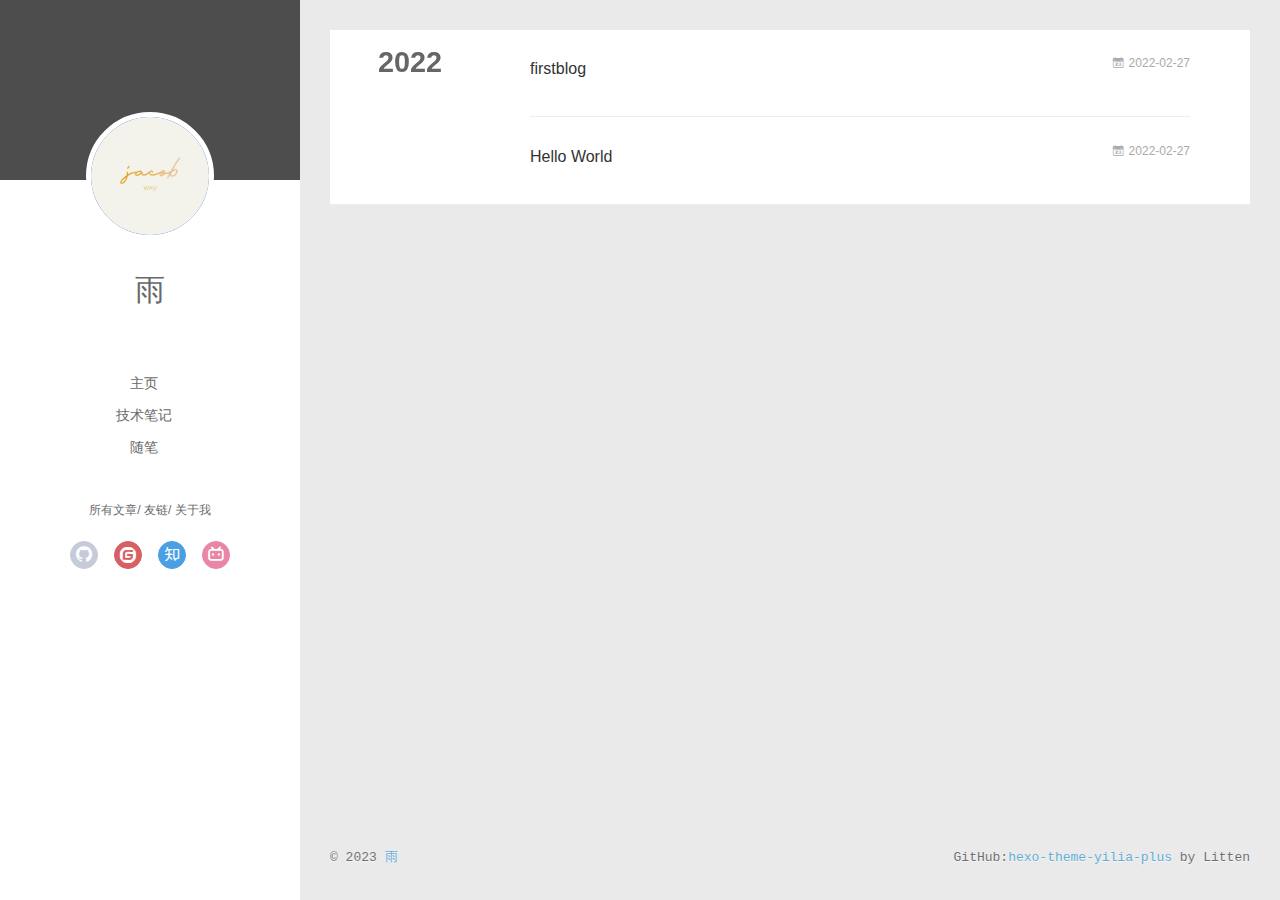
==== commit 0286a628: "Site updated: 2023-03-03 23:11:45" ====
--- a/archives/index.html
+++ b/archives/index.html
@@ -21,7 +21,7 @@
     <link rel="alternative" href="/atom.xml" title="wxy" type="application/atom+xml">
   
   
-    <link rel="icon" href="/favicon.ico">
+    <link rel="icon" href="/img/favicon.ico">
   
   
     <link rel="apple-touch-icon" href="/apple-touch-icon-180x180.png">
@@ -120,12 +120,6 @@
 
     </div>
     <div class="mid-col" q-class="show:isShow,hide:isShow|isFalse">
-      
-      
-      <a class="forkMe" style="position:absolute;z-index:999;top:0;right:0.5em;" 
-        href="https://github.com/JoeyBling/hexo-theme-yilia-plus" target="_blank">
-        <img src="/img/forkme.png"
-          class="attachment-full size-full" alt="Fork me on GitHub" data-recalc-dims="1"></a>
       
       
 <nav id="mobile-nav">
@@ -293,7 +287,7 @@
   <div class="outer">
     <div id="footer-info">
     	<div class="footer-left">
-    		&copy; 2018-2023 <a href="http://example.com/" target="_blank">雨</a>
+    		&copy; 2023 <a href="http://example.com/" target="_blank">雨</a>
     	</div>
       	<div class="footer-right">
 			
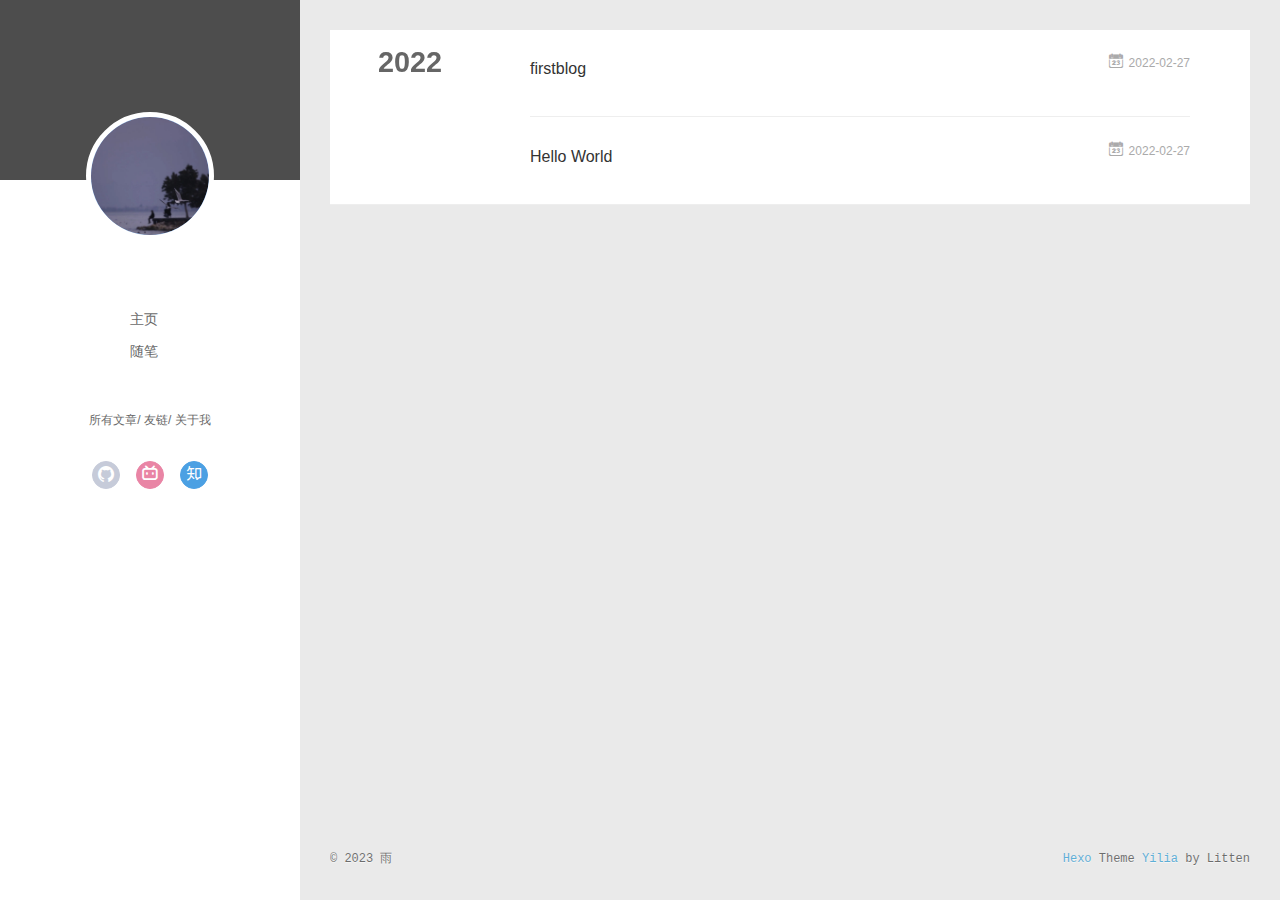
==== commit 10190bd6: "Site updated: 2023-03-04 14:32:17" ====
--- a/archives/index.html
+++ b/archives/index.html
@@ -7,9 +7,7 @@
   <meta http-equiv="X-UA-Compatible" content="IE=edge" >
   <link rel="dns-prefetch" href="http://example.com">
   <title>Archives | wxy</title>
-  <meta name="generator" content="hexo-theme-yilia-plus">
   <meta name="viewport" content="width=device-width, initial-scale=1, maximum-scale=1">
-  
   <meta property="og:type" content="website">
 <meta property="og:title" content="wxy">
 <meta property="og:url" content="http://example.com/archives/index.html">
@@ -21,14 +19,11 @@
     <link rel="alternative" href="/atom.xml" title="wxy" type="application/atom+xml">
   
   
-    <link rel="icon" href="/img/favicon.ico">
-  
-  
-    <link rel="apple-touch-icon" href="/apple-touch-icon-180x180.png">
-  
-  <link rel="stylesheet" type="text/css" href="/./main.a5fda8.css">
+    <link rel="icon" href="/favicon.png">
+  
+  <link rel="stylesheet" type="text/css" href="/./main.0cf68a.css">
   <style type="text/css">
-    
+  
     #container.show {
       background: linear-gradient(200deg,#a0cfe4,#e8c37e);
     }
@@ -37,90 +32,64 @@
 
   
 
-  
-  
-
-
-  
-
-</head>
+<meta name="generator" content="Hexo 6.0.0"></head>
 
 <body>
   <div id="container" q-class="show:isCtnShow">
     <canvas id="anm-canvas" class="anm-canvas"></canvas>
     <div class="left-col" q-class="show:isShow">
       
-
-
-<div class="overlay" style="background: #4d4d4d;"></div>
+<div class="overlay" style="background: #4d4d4d"></div>
 <div class="intrude-less">
 	<header id="header" class="inner">
 		<a href="/" class="profilepic">
-			<img src="/img/head.png" class="js-avatar">
+			<img src="/img/head.jpg" class="js-avatar">
 		</a>
 		<hgroup>
-			<h1 class="header-author"><a href="/">雨</a></h1>
+		  <h1 class="header-author"><a href="/"></a></h1>
 		</hgroup>
 		
 
 		<nav class="header-menu">
 			<ul>
 			
-				<li><a href="/" target="_blank">主页</a></li>
-			
-				<li><a href="https://zhousiwei.gitee.io/ibooks/" target="_blank">技术笔记</a></li>
-			
-				<li><a href="/tags/%E9%9A%8F%E7%AC%94/" target="_blank">随笔</a></li>
-			
+				<li><a href="/">主页</a></li>
+	        
+				<li><a href="/tags/%E9%9A%8F%E7%AC%94/">随笔</a></li>
+	        
 			</ul>
 		</nav>
 		<nav class="header-smart-menu">
-			
-				
-					<a q-on="click: openSlider(e, 'innerArchive')" href="javascript:void(0)">所有文章</a>
-				
-			
-				
-					<a q-on="click: openSlider(e, 'friends')" href="javascript:void(0)">友链</a>
-				
-			
-				
-					<a q-on="click: openSlider(e, 'aboutme')" href="javascript:void(0)">关于我</a>
-				
-			
+    		
+    			
+    			<a q-on="click: openSlider(e, 'innerArchive')" href="javascript:void(0)">所有文章</a>
+    			
+            
+    			
+    			<a q-on="click: openSlider(e, 'friends')" href="javascript:void(0)">友链</a>
+    			
+            
+    			
+    			<a q-on="click: openSlider(e, 'aboutme')" href="javascript:void(0)">关于我</a>
+    			
+            
 		</nav>
 		<nav class="header-nav">
 			<div class="social">
 				
-					
-						<a class="github" href="#" 
-												title="GitHub" target="_blank"><i class="icon-github"></i></a>
-					
-				
-					
-						<a class="gitee" href="#" 
-												title="gitee" target="_blank"><i class="icon-gitee"></i></a>
-					
-				
-					
-						<a class="zhihu" href="https://www.zhihu.com/people/wu-yan-48-75-3" 
-												title="zhihu" target="_blank"><i class="icon-zhihu"></i></a>
-					
-				
-					
-						<a class="bilibili" href="https://space.bilibili.com/392346597" 
-												title="bilibili" target="_blank"><i class="icon-bilibili"></i></a>
-					
-				
+					<a class="github" target="_blank" href="#" title="github"><i class="icon-github"></i></a>
+		        
+					<a class="bilibili" target="_blank" href="#" title="bilibili"><i class="icon-bilibili"></i></a>
+		        
+					<a class="zhihu" target="_blank" href="#" title="zhihu"><i class="icon-zhihu"></i></a>
+		        
 			</div>
-		
 		</nav>
 	</header>		
 </div>
 
     </div>
     <div class="mid-col" q-class="show:isShow,hide:isShow|isFalse">
-      
       
 <nav id="mobile-nav">
   	<div class="overlay js-overlay" style="background: #4d4d4d"></div>
@@ -130,17 +99,13 @@
 	<div class="intrude-less">
 		<header id="header" class="inner">
 			<div class="profilepic">
-				<a href="/">
-					<img src="/img/head.png" class="js-avatar">
-				</a>
+				<img src="/img/head.jpg" class="js-avatar">
 			</div>
 			<hgroup>
-			  <h1 class="header-author js-header-author">雨</h1>
+			  <h1 class="header-author js-header-author"></h1>
 			</hgroup>
 			
 			
-			
-				
 			
 				
 			
@@ -151,38 +116,22 @@
 			<nav class="header-nav">
 				<div class="social">
 					
-						
-						<a class="github" target="_blank" 
-							href="#" title="GitHub"><i class="icon-github"></i></a>
-						
-					
-						
-						<a class="gitee" target="_blank" 
-							href="#" title="gitee"><i class="icon-gitee"></i></a>
-						
-					
-						
-						<a class="zhihu" target="_blank" 
-							href="https://www.zhihu.com/people/wu-yan-48-75-3" title="zhihu"><i class="icon-zhihu"></i></a>
-						
-					
-						
-						<a class="bilibili" target="_blank" 
-							href="https://space.bilibili.com/392346597" title="bilibili"><i class="icon-bilibili"></i></a>
-						
-					
+						<a class="github" target="_blank" href="#" title="github"><i class="icon-github"></i></a>
+			        
+						<a class="bilibili" target="_blank" href="#" title="bilibili"><i class="icon-bilibili"></i></a>
+			        
+						<a class="zhihu" target="_blank" href="#" title="zhihu"><i class="icon-zhihu"></i></a>
+			        
 				</div>
 			</nav>
 
 			<nav class="header-menu js-header-menu">
-				<ul style="width: 70%">
+				<ul style="width: 50%">
 				
 				
-					<li style="width: 33.333333333333336%"><a href="/">主页</a></li>
+					<li style="width: 50%"><a href="/">主页</a></li>
 		        
-					<li style="width: 33.333333333333336%"><a target="_blank" rel="noopener" href="https://zhousiwei.gitee.io/ibooks/">技术笔记</a></li>
-		        
-					<li style="width: 33.333333333333336%"><a href="/tags/%E9%9A%8F%E7%AC%94/">随笔</a></li>
+					<li style="width: 50%"><a href="/tags/%E9%9A%8F%E7%AC%94/">随笔</a></li>
 		        
 				</ul>
 			</nav>
@@ -194,8 +143,7 @@
       <div id="wrapper" class="body-wrap">
         <div class="menu-l">
           <div class="canvas-wrap">
-            <canvas data-colors="#eaeaea" data-sectionHeight="100" data-contentId="js-content" id="myCanvas1"
-              class="anm-canvas"></canvas>
+            <canvas data-colors="#eaeaea" data-sectionHeight="100" data-contentId="js-content" id="myCanvas1" class="anm-canvas"></canvas>
           </div>
           <div id="js-content" class="content-ll">
             
@@ -215,21 +163,16 @@
   <div class="archive-article-inner">
     <header class="archive-article-header">
       	<div class="article-meta">
-	      	
-<a href="/2022/02/27/firstblog/" class="archive-article-date">
-        <time datetime="2022-02-27T12:51:38.000Z" itemprop="datePublished"><i class="icon-calendar icon"></i>2022-02-27</time>
+	      	<a href="/2022/02/27/firstblog/" class="archive-article-date">
+  	<time datetime="2022-02-27T12:51:38.000Z" itemprop="datePublished"><i class="icon-calendar icon"></i>2022-02-27</time>
 </a>
-
         </div>
     	 
   
     <h1 itemprop="name">
-	
-	  <a class="archive-article-title" href="/2022/02/27/firstblog/" target="_blank">firstblog</a>
-  
+      <a class="archive-article-title" href="/2022/02/27/firstblog/">firstblog</a>
     </h1>
   
-
 
         <div class="article-info info-on-right">
           
@@ -247,21 +190,16 @@
   <div class="archive-article-inner">
     <header class="archive-article-header">
       	<div class="article-meta">
-	      	
-<a href="/2022/02/27/hello-world/" class="archive-article-date">
-        <time datetime="2022-02-27T12:39:58.886Z" itemprop="datePublished"><i class="icon-calendar icon"></i>2022-02-27</time>
+	      	<a href="/2022/02/27/hello-world/" class="archive-article-date">
+  	<time datetime="2022-02-27T12:39:58.886Z" itemprop="datePublished"><i class="icon-calendar icon"></i>2022-02-27</time>
 </a>
-
         </div>
     	 
   
     <h1 itemprop="name">
-	
-	  <a class="archive-article-title" href="/2022/02/27/hello-world/" target="_blank">Hello World</a>
-  
+      <a class="archive-article-title" href="/2022/02/27/hello-world/">Hello World</a>
     </h1>
   
-
 
         <div class="article-info info-on-right">
           
@@ -287,32 +225,14 @@
   <div class="outer">
     <div id="footer-info">
     	<div class="footer-left">
-    		&copy; 2023 <a href="http://example.com/" target="_blank">雨</a>
+    		&copy; 2023 雨
     	</div>
       	<div class="footer-right">
-			
-			
-      		GitHub:<a href="https://github.com/JoeyBling/hexo-theme-yilia-plus" target="_blank">hexo-theme-yilia-plus</a> by Litten
+      		<a href="http://hexo.io/" target="_blank">Hexo</a>  Theme <a href="https://github.com/litten/hexo-theme-yilia" target="_blank">Yilia</a> by Litten
       	</div>
     </div>
   </div>
-  
-  
-	<script src="/lib/busuanzi.pure.js"></script>
-	
-  
-  
-	
-	<span id="busuanzi_container_site_pv" style="display:none">
-		本站总访问量<span id="busuanzi_value_site_pv"></span>次	
-	        <span class="post-meta-divider" >|</span>
-	</span>
-  	<span id="busuanzi_container_site_uv" style='display:none'>
-  		本站访客数<span id="busuanzi_value_site_uv"></span>人
-  	</span>
-  
 </footer>
-
     </div>
     <script>
 	var yiliaConfig = {
@@ -322,21 +242,19 @@
 		isArchive: true,
 		isTag: false,
 		isCategory: false,
-		open_in_new: true,
+		open_in_new: false,
 		toc_hide_index: true,
 		root: "/",
 		innerArchive: true,
-		showTags: true
+		showTags: false
 	}
 </script>
 
-<script>!function(r){function e(t){if(i[t])return i[t].exports;var n=i[t]={exports:{},id:t,loaded:!1};return r[t].call(n.exports,n,n.exports,e),n.loaded=!0,n.exports}var i={};e.m=r,e.c=i,e.p="./",e(0)}([function(t,n,r){r(208),t.exports=r(205)},function(t,n,r){var d=r(3),y=r(46),g=r(26),b=r(27),x=r(47),m="prototype",S=function(t,n,r){var e,i,o,u,c=t&S.F,f=t&S.G,a=t&S.S,s=t&S.P,l=t&S.B,h=f?d:a?d[n]||(d[n]={}):(d[n]||{})[m],v=f?y:y[n]||(y[n]={}),p=v[m]||(v[m]={});for(e in f&&(r=n),r)o=((i=!c&&h&&void 0!==h[e])?h:r)[e],u=l&&i?x(o,d):s&&"function"==typeof o?x(Function.call,o):o,h&&b(h,e,o,t&S.U),v[e]!=o&&g(v,e,u),s&&p[e]!=o&&(p[e]=o)};d.core=y,S.F=1,S.G=2,S.S=4,S.P=8,S.B=16,S.W=32,S.U=64,S.R=128,t.exports=S},function(t,n,r){var e=r(5);t.exports=function(t){if(!e(t))throw TypeError(t+" is not an object!");return t}},function(t,n){var r=t.exports="undefined"!=typeof window&&window.Math==Math?window:"undefined"!=typeof self&&self.Math==Math?self:Function("return this")();"number"==typeof __g&&(__g=r)},function(t,n){t.exports=function(t){try{return!!t()}catch(t){return!0}}},function(t,n){t.exports=function(t){return"object"==typeof t?null!==t:"function"==typeof t}},function(t,n){var r=t.exports="undefined"!=typeof window&&window.Math==Math?window:"undefined"!=typeof self&&self.Math==Math?self:Function("return this")();"number"==typeof __g&&(__g=r)},function(t,n,r){var e=r(118)("wks"),i=r(79),o=r(3).Symbol,u="function"==typeof o;(t.exports=function(t){return e[t]||(e[t]=u&&o[t]||(u?o:i)("Symbol."+t))}).store=e},function(t,n,r){var e=r(49),i=Math.min;t.exports=function(t){return 0<t?i(e(t),9007199254740991):0}},function(t,n){var r={}.hasOwnProperty;t.exports=function(t,n){return r.call(t,n)}},function(t,n,r){t.exports=!r(4)(function(){return 7!=Object.defineProperty({},"a",{get:function(){return 7}}).a})},function(t,n,r){var e=r(2),i=r(174),o=r(53),u=Object.defineProperty;n.f=r(10)?Object.defineProperty:function(t,n,r){if(e(t),n=o(n,!0),e(r),i)try{return u(t,n,r)}catch(t){}if("get"in r||"set"in r)throw TypeError("Accessors not supported!");return"value"in r&&(t[n]=r.value),t}},function(t,n,r){t.exports=!r(20)(function(){return 7!=Object.defineProperty({},"a",{get:function(){return 7}}).a})},function(t,n,r){var e=r(14),i=r(24);t.exports=r(12)?function(t,n,r){return e.f(t,n,i(1,r))}:function(t,n,r){return t[n]=r,t}},function(t,n,r){var e=r(22),i=r(60),o=r(42),u=Object.defineProperty;n.f=r(12)?Object.defineProperty:function(t,n,r){if(e(t),n=o(n,!0),e(r),i)try{return u(t,n,r)}catch(t){}if("get"in r||"set"in r)throw TypeError("Accessors not supported!");return"value"in r&&(t[n]=r.value),t}},function(t,n,r){var e=r(96),i=r(34);t.exports=function(t){return e(i(t))}},function(t,n,r){var e=r(40)("wks"),i=r(25),o=r(6).Symbol,u="function"==typeof o;(t.exports=function(t){return e[t]||(e[t]=u&&o[t]||(u?o:i)("Symbol."+t))}).store=e},function(t,n,r){var e=r(51);t.exports=function(t){return Object(e(t))}},function(t,n){t.exports=function(t){return"object"==typeof t?null!==t:"function"==typeof t}},function(t,n){var r=t.exports={version:"2.6.9"};"number"==typeof __e&&(__e=r)},function(t,n){t.exports=function(t){try{return!!t()}catch(t){return!0}}},function(t,n){t.exports=function(t){if("function"!=typeof t)throw TypeError(t+" is not a function!");return t}},function(t,n,r){var e=r(18);t.exports=function(t){if(!e(t))throw TypeError(t+" is not an object!");return t}},function(t,n){t.exports=!0},function(t,n){t.exports=function(t,n){return{enumerable:!(1&t),configurable:!(2&t),writable:!(4&t),value:n}}},function(t,n){var r=0,e=Math.random();t.exports=function(t){return"Symbol(".concat(void 0===t?"":t,")_",(++r+e).toString(36))}},function(t,n,r){var e=r(11),i=r(75);t.exports=r(10)?function(t,n,r){return e.f(t,n,i(1,r))}:function(t,n,r){return t[n]=r,t}},function(t,n,r){var o=r(3),u=r(26),c=r(30),f=r(79)("src"),e=r(219),i="toString",a=(""+e).split(i);r(46).inspectSource=function(t){return e.call(t)},(t.exports=function(t,n,r,e){var i="function"==typeof r;i&&(c(r,"name")||u(r,"name",n)),t[n]!==r&&(i&&(c(r,f)||u(r,f,t[n]?""+t[n]:a.join(String(n)))),t===o?t[n]=r:e?t[n]?t[n]=r:u(t,n,r):(delete t[n],u(t,n,r)))})(Function.prototype,i,function(){return"function"==typeof this&&this[f]||e.call(this)})},function(t,n,r){var e=r(1),i=r(4),u=r(51),c=/"/g,o=function(t,n,r,e){var i=String(u(t)),o="<"+n;return""!==r&&(o+=" "+r+'="'+String(e).replace(c,"&quot;")+'"'),o+">"+i+"</"+n+">"};t.exports=function(n,t){var r={};r[n]=t(o),e(e.P+e.F*i(function(){var t=""[n]('"');return t!==t.toLowerCase()||3<t.split('"').length}),"String",r)}},function(t,n,r){var e=r(65),i=r(35);t.exports=Object.keys||function(t){return e(t,i)}},function(t,n){var r={}.hasOwnProperty;t.exports=function(t,n){return r.call(t,n)}},function(t,n,r){var e=r(117),i=r(75),o=r(33),u=r(53),c=r(30),f=r(174),a=Object.getOwnPropertyDescriptor;n.f=r(10)?a:function(t,n){if(t=o(t),n=u(n,!0),f)try{return a(t,n)}catch(t){}if(c(t,n))return i(!e.f.call(t,n),t[n])}},function(t,n,r){var e=r(30),i=r(17),o=r(154)("IE_PROTO"),u=Object.prototype;t.exports=Object.getPrototypeOf||function(t){return t=i(t),e(t,o)?t[o]:"function"==typeof t.constructor&&t instanceof t.constructor?t.constructor.prototype:t instanceof Object?u:null}},function(t,n,r){var e=r(116),i=r(51);t.exports=function(t){return e(i(t))}},function(t,n){t.exports=function(t){if(null==t)throw TypeError("Can't call method on  "+t);return t}},function(t,n){t.exports="constructor,hasOwnProperty,isPrototypeOf,propertyIsEnumerable,toLocaleString,toString,valueOf".split(",")},function(t,n){t.exports={}},function(t,n){n.f={}.propertyIsEnumerable},function(t,n,r){var e=r(14).f,i=r(9),o=r(16)("toStringTag");t.exports=function(t,n,r){t&&!i(t=r?t:t.prototype,o)&&e(t,o,{configurable:!0,value:n})}},function(t,n,r){var e=r(40)("keys"),i=r(25);t.exports=function(t){return e[t]||(e[t]=i(t))}},function(t,n,r){var e=r(19),i=r(6),o="__core-js_shared__",u=i[o]||(i[o]={});(t.exports=function(t,n){return u[t]||(u[t]=void 0!==n?n:{})})("versions",[]).push({version:e.version,mode:r(23)?"pure":"global",copyright:"© 2019 Denis Pushkarev (zloirock.ru)"})},function(t,n){var r=Math.ceil,e=Math.floor;t.exports=function(t){return isNaN(t=+t)?0:(0<t?e:r)(t)}},function(t,n,r){var i=r(18);t.exports=function(t,n){if(!i(t))return t;var r,e;if(n&&"function"==typeof(r=t.toString)&&!i(e=r.call(t)))return e;if("function"==typeof(r=t.valueOf)&&!i(e=r.call(t)))return e;if(!n&&"function"==typeof(r=t.toString)&&!i(e=r.call(t)))return e;throw TypeError("Can't convert object to primitive value")}},function(t,n,r){var e=r(6),i=r(19),o=r(23),u=r(44),c=r(14).f;t.exports=function(t){var n=i.Symbol||(i.Symbol=o?{}:e.Symbol||{});"_"==t.charAt(0)||t in n||c(n,t,{value:u.f(t)})}},function(t,n,r){n.f=r(16)},function(t,n){var r={}.toString;t.exports=function(t){return r.call(t).slice(8,-1)}},function(t,n){var r=t.exports={version:"2.6.9"};"number"==typeof __e&&(__e=r)},function(t,n,r){var o=r(21);t.exports=function(e,i,t){if(o(e),void 0===i)return e;switch(t){case 1:return function(t){return e.call(i,t)};case 2:return function(t,n){return e.call(i,t,n)};case 3:return function(t,n,r){return e.call(i,t,n,r)}}return function(){return e.apply(i,arguments)}}},function(t,n,r){"use strict";var e=r(4);t.exports=function(t,n){return!!t&&e(function(){n?t.call(null,function(){},1):t.call(null)})}},function(t,n){var r=Math.ceil,e=Math.floor;t.exports=function(t){return isNaN(t=+t)?0:(0<t?e:r)(t)}},function(t,n,r){var x=r(47),m=r(116),S=r(17),w=r(8),e=r(138);t.exports=function(l,t){var h=1==l,v=2==l,p=3==l,d=4==l,y=6==l,g=5==l||y,b=t||e;return function(t,n,r){for(var e,i,o=S(t),u=m(o),c=x(n,r,3),f=w(u.length),a=0,s=h?b(t,f):v?b(t,0):void 0;a<f;a++)if((g||a in u)&&(i=c(e=u[a],a,o),l))if(h)s[a]=i;else if(i)switch(l){case 3:return!0;case 5:return e;case 6:return a;case 2:s.push(e)}else if(d)return!1;return y?-1:p||d?d:s}}},function(t,n){t.exports=function(t){if(null==t)throw TypeError("Can't call method on  "+t);return t}},function(t,n,r){var i=r(1),o=r(46),u=r(4);t.exports=function(t,n){var r=(o.Object||{})[t]||Object[t],e={};e[t]=n(r),i(i.S+i.F*u(function(){r(1)}),"Object",e)}},function(t,n,r){var i=r(5);t.exports=function(t,n){if(!i(t))return t;var r,e;if(n&&"function"==typeof(r=t.toString)&&!i(e=r.call(t)))return e;if("function"==typeof(r=t.valueOf)&&!i(e=r.call(t)))return e;if(!n&&"function"==typeof(r=t.toString)&&!i(e=r.call(t)))return e;throw TypeError("Can't convert object to primitive value")}},function(t,n,r){var d=r(6),y=r(19),g=r(93),b=r(13),x=r(9),m="prototype",S=function(t,n,r){var e,i,o,u=t&S.F,c=t&S.G,f=t&S.S,a=t&S.P,s=t&S.B,l=t&S.W,h=c?y:y[n]||(y[n]={}),v=h[m],p=c?d:f?d[n]:(d[n]||{})[m];for(e in c&&(r=n),r)(i=!u&&p&&void 0!==p[e])&&x(h,e)||(o=i?p[e]:r[e],h[e]=c&&"function"!=typeof p[e]?r[e]:s&&i?g(o,d):l&&p[e]==o?function(e){var t=function(t,n,r){if(this instanceof e){switch(arguments.length){case 0:return new e;case 1:return new e(t);case 2:return new e(t,n)}return new e(t,n,r)}return e.apply(this,arguments)};return t[m]=e[m],t}(o):a&&"function"==typeof o?g(Function.call,o):o,a&&((h.virtual||(h.virtual={}))[e]=o,t&S.R&&v&&!v[e]&&b(v,e,o)))};S.F=1,S.G=2,S.S=4,S.P=8,S.B=16,S.W=32,S.U=64,S.R=128,t.exports=S},function(t,n,r){var e=r(34);t.exports=function(t){return Object(e(t))}},function(t,n,r){var o=r(196),e=r(1),i=r(118)("metadata"),u=i.store||(i.store=new(r(200))),c=function(t,n,r){var e=u.get(t);if(!e){if(!r)return;u.set(t,e=new o)}var i=e.get(n);if(!i){if(!r)return;e.set(n,i=new o)}return i};t.exports={store:u,map:c,has:function(t,n,r){var e=c(n,r,!1);return void 0!==e&&e.has(t)},get:function(t,n,r){var e=c(n,r,!1);return void 0===e?void 0:e.get(t)},set:function(t,n,r,e){c(r,e,!0).set(t,n)},keys:function(t,n){var r=c(t,n,!1),e=[];return r&&r.forEach(function(t,n){e.push(n)}),e},key:function(t){return void 0===t||"symbol"==typeof t?t:String(t)},exp:function(t){e(e.S,"Reflect",t)}}},function(t,n,r){"use strict";if(r(10)){var g=r(68),b=r(3),x=r(4),m=r(1),S=r(132),e=r(159),h=r(47),w=r(70),i=r(75),_=r(26),o=r(76),u=r(49),O=r(8),E=r(194),c=r(78),f=r(53),a=r(30),M=r(81),P=r(5),v=r(17),p=r(145),j=r(72),F=r(32),A=r(73).f,d=r(161),s=r(79),l=r(7),y=r(50),I=r(120),L=r(119),N=r(162),T=r(82),k=r(125),R=r(77),C=r(137),D=r(166),G=r(11),W=r(31),U=G.f,V=W.f,B=b.RangeError,q=b.TypeError,z=b.Uint8Array,K="ArrayBuffer",H="Shared"+K,J="BYTES_PER_ELEMENT",$="prototype",Y=Array[$],X=e.ArrayBuffer,Q=e.DataView,Z=y(0),tt=y(2),nt=y(3),rt=y(4),et=y(5),it=y(6),ot=I(!0),ut=I(!1),ct=N.values,ft=N.keys,at=N.entries,st=Y.lastIndexOf,lt=Y.reduce,ht=Y.reduceRight,vt=Y.join,pt=Y.sort,dt=Y.slice,yt=Y.toString,gt=Y.toLocaleString,bt=l("iterator"),xt=l("toStringTag"),mt=s("typed_constructor"),St=s("def_constructor"),wt=S.CONSTR,_t=S.TYPED,Ot=S.VIEW,Et="Wrong length!",Mt=y(1,function(t,n){return It(L(t,t[St]),n)}),Pt=x(function(){return 1===new z(new Uint16Array([1]).buffer)[0]}),jt=!!z&&!!z[$].set&&x(function(){new z(1).set({})}),Ft=function(t,n){var r=u(t);if(r<0||r%n)throw B("Wrong offset!");return r},At=function(t){if(P(t)&&_t in t)return t;throw q(t+" is not a typed array!")},It=function(t,n){if(!(P(t)&&mt in t))throw q("It is not a typed array constructor!");return new t(n)},Lt=function(t,n){return Nt(L(t,t[St]),n)},Nt=function(t,n){for(var r=0,e=n.length,i=It(t,e);r<e;)i[r]=n[r++];return i},Tt=function(t,n,r){U(t,n,{get:function(){return this._d[r]}})},kt=function(t){var n,r,e,i,o,u,c=v(t),f=arguments.length,a=1<f?arguments[1]:void 0,s=void 0!==a,l=d(c);if(null!=l&&!p(l)){for(u=l.call(c),e=[],n=0;!(o=u.next()).done;n++)e.push(o.value);c=e}for(s&&2<f&&(a=h(a,arguments[2],2)),n=0,r=O(c.length),i=It(this,r);n<r;n++)i[n]=s?a(c[n],n):c[n];return i},Rt=function(){for(var t=0,n=arguments.length,r=It(this,n);t<n;)r[t]=arguments[t++];return r},Ct=!!z&&x(function(){gt.call(new z(1))}),Dt=function(){return gt.apply(Ct?dt.call(At(this)):At(this),arguments)},Gt={copyWithin:function(t,n){return D.call(At(this),t,n,2<arguments.length?arguments[2]:void 0)},every:function(t){return rt(At(this),t,1<arguments.length?arguments[1]:void 0)},fill:function(t){return C.apply(At(this),arguments)},filter:function(t){return Lt(this,tt(At(this),t,1<arguments.length?arguments[1]:void 0))},find:function(t){return et(At(this),t,1<arguments.length?arguments[1]:void 0)},findIndex:function(t){return it(At(this),t,1<arguments.length?arguments[1]:void 0)},forEach:function(t){Z(At(this),t,1<arguments.length?arguments[1]:void 0)},indexOf:function(t){return ut(At(this),t,1<arguments.length?arguments[1]:void 0)},includes:function(t){return ot(At(this),t,1<arguments.length?arguments[1]:void 0)},join:function(t){return vt.apply(At(this),arguments)},lastIndexOf:function(t){return st.apply(At(this),arguments)},map:function(t){return Mt(At(this),t,1<arguments.length?arguments[1]:void 0)},reduce:function(t){return lt.apply(At(this),arguments)},reduceRight:function(t){return ht.apply(At(this),arguments)},reverse:function(){for(var t,n=this,r=At(n).length,e=Math.floor(r/2),i=0;i<e;)t=n[i],n[i++]=n[--r],n[r]=t;return n},some:function(t){return nt(At(this),t,1<arguments.length?arguments[1]:void 0)},sort:function(t){return pt.call(At(this),t)},subarray:function(t,n){var r=At(this),e=r.length,i=c(t,e);return new(L(r,r[St]))(r.buffer,r.byteOffset+i*r.BYTES_PER_ELEMENT,O((void 0===n?e:c(n,e))-i))}},Wt=function(t,n){return Lt(this,dt.call(At(this),t,n))},Ut=function(t){At(this);var n=Ft(arguments[1],1),r=this.length,e=v(t),i=O(e.length),o=0;if(r<i+n)throw B(Et);for(;o<i;)this[n+o]=e[o++]},Vt={entries:function(){return at.call(At(this))},keys:function(){return ft.call(At(this))},values:function(){return ct.call(At(this))}},Bt=function(t,n){return P(t)&&t[_t]&&"symbol"!=typeof n&&n in t&&String(+n)==String(n)},qt=function(t,n){return Bt(t,n=f(n,!0))?i(2,t[n]):V(t,n)},zt=function(t,n,r){return!(Bt(t,n=f(n,!0))&&P(r)&&a(r,"value"))||a(r,"get")||a(r,"set")||r.configurable||a(r,"writable")&&!r.writable||a(r,"enumerable")&&!r.enumerable?U(t,n,r):(t[n]=r.value,t)};wt||(W.f=qt,G.f=zt),m(m.S+m.F*!wt,"Object",{getOwnPropertyDescriptor:qt,defineProperty:zt}),x(function(){yt.call({})})&&(yt=gt=function(){return vt.call(this)});var Kt=o({},Gt);o(Kt,Vt),_(Kt,bt,Vt.values),o(Kt,{slice:Wt,set:Ut,constructor:function(){},toString:yt,toLocaleString:Dt}),Tt(Kt,"buffer","b"),Tt(Kt,"byteOffset","o"),Tt(Kt,"byteLength","l"),Tt(Kt,"length","e"),U(Kt,xt,{get:function(){return this[_t]}}),t.exports=function(t,l,n,o){var h=t+((o=!!o)?"Clamped":"")+"Array",r="get"+t,u="set"+t,v=b[h],c=v||{},e=v&&F(v),i=!v||!S.ABV,f={},a=v&&v[$],p=function(t,i){U(t,i,{get:function(){return t=i,(n=this._d).v[r](t*l+n.o,Pt);var t,n},set:function(t){return n=i,r=t,e=this._d,o&&(r=(r=Math.round(r))<0?0:255<r?255:255&r),void e.v[u](n*l+e.o,r,Pt);var n,r,e},enumerable:!0})};i?(v=n(function(t,n,r,e){w(t,v,h,"_d");var i,o,u,c,f=0,a=0;if(P(n)){if(!(n instanceof X||(c=M(n))==K||c==H))return _t in n?Nt(v,n):kt.call(v,n);i=n,a=Ft(r,l);var s=n.byteLength;if(void 0===e){if(s%l)throw B(Et);if((o=s-a)<0)throw B(Et)}else if(s<(o=O(e)*l)+a)throw B(Et);u=o/l}else u=E(n),i=new X(o=u*l);for(_(t,"_d",{b:i,o:a,l:o,e:u,v:new Q(i)});f<u;)p(t,f++)}),a=v[$]=j(Kt),_(a,"constructor",v)):x(function(){v(1)})&&x(function(){new v(-1)})&&k(function(t){new v,new v(null),new v(1.5),new v(t)},!0)||(v=n(function(t,n,r,e){var i;return w(t,v,h),P(n)?n instanceof X||(i=M(n))==K||i==H?void 0!==e?new c(n,Ft(r,l),e):void 0!==r?new c(n,Ft(r,l)):new c(n):_t in n?Nt(v,n):kt.call(v,n):new c(E(n))}),Z(e!==Function.prototype?A(c).concat(A(e)):A(c),function(t){t in v||_(v,t,c[t])}),v[$]=a,g||(a.constructor=v));var s=a[bt],d=!!s&&("values"==s.name||null==s.name),y=Vt.values;_(v,mt,!0),_(a,_t,h),_(a,Ot,!0),_(a,St,v),(o?new v(1)[xt]==h:xt in a)||U(a,xt,{get:function(){return h}}),f[h]=v,m(m.G+m.W+m.F*(v!=c),f),m(m.S,h,{BYTES_PER_ELEMENT:l}),m(m.S+m.F*x(function(){c.of.call(v,1)}),h,{from:kt,of:Rt}),J in a||_(a,J,l),m(m.P,h,Gt),R(h),m(m.P+m.F*jt,h,{set:Ut}),m(m.P+m.F*!d,h,Vt),g||a.toString==yt||(a.toString=yt),m(m.P+m.F*x(function(){new v(1).slice()}),h,{slice:Wt}),m(m.P+m.F*(x(function(){return[1,2].toLocaleString()!=new v([1,2]).toLocaleString()})||!x(function(){a.toLocaleString.call([1,2])})),h,{toLocaleString:Dt}),T[h]=d?s:y,g||d||_(a,bt,y)}}else t.exports=function(){}},function(t,n){var r={}.toString;t.exports=function(t){return r.call(t).slice(8,-1)}},function(t,n,r){var e=r(18),i=r(6).document,o=e(i)&&e(i.createElement);t.exports=function(t){return o?i.createElement(t):{}}},function(t,n,r){t.exports=!r(12)&&!r(20)(function(){return 7!=Object.defineProperty(r(59)("div"),"a",{get:function(){return 7}}).a})},function(t,n,r){"use strict";var x=r(23),m=r(54),S=r(66),w=r(13),_=r(36),O=r(98),E=r(38),M=r(104),P=r(16)("iterator"),j=!([].keys&&"next"in[].keys()),F="values",A=function(){return this};t.exports=function(t,n,r,e,i,o,u){O(r,n,e);var c,f,a,s=function(t){if(!j&&t in p)return p[t];switch(t){case"keys":case F:return function(){return new r(this,t)}}return function(){return new r(this,t)}},l=n+" Iterator",h=i==F,v=!1,p=t.prototype,d=p[P]||p["@@iterator"]||i&&p[i],y=d||s(i),g=i?h?s("entries"):y:void 0,b="Array"==n&&p.entries||d;if(b&&((a=M(b.call(new t)))!==Object.prototype&&a.next&&(E(a,l,!0),x||"function"==typeof a[P]||w(a,P,A))),h&&d&&d.name!==F&&(v=!0,y=function(){return d.call(this)}),x&&!u||!j&&!v&&p[P]||w(p,P,y),_[n]=y,_[l]=A,i)if(c={values:h?y:s(F),keys:o?y:s("keys"),entries:g},u)for(f in c)f in p||S(p,f,c[f]);else m(m.P+m.F*(j||v),n,c);return c}},function(t,n,e){var i=e(22),o=e(101),u=e(35),c=e(39)("IE_PROTO"),f=function(){},a="prototype",s=function(){var t,n=e(59)("iframe"),r=u.length;for(n.style.display="none",e(95).appendChild(n),n.src="javascript:",(t=n.contentWindow.document).open(),t.write("<script>document.F=Object<\/script>"),t.close(),s=t.F;r--;)delete s[a][u[r]];return s()};t.exports=Object.create||function(t,n){var r;return null!==t?(f[a]=i(t),r=new f,f[a]=null,r[c]=t):r=s(),void 0===n?r:o(r,n)}},function(t,n,r){var e=r(65),i=r(35).concat("length","prototype");n.f=Object.getOwnPropertyNames||function(t){return e(t,i)}},function(t,n){n.f=Object.getOwnPropertySymbols},function(t,n,r){var u=r(9),c=r(15),f=r(92)(!1),a=r(39)("IE_PROTO");t.exports=function(t,n){var r,e=c(t),i=0,o=[];for(r in e)r!=a&&u(e,r)&&o.push(r);for(;n.length>i;)u(e,r=n[i++])&&(~f(o,r)||o.push(r));return o}},function(t,n,r){t.exports=r(13)},function(t,n,r){var e=r(7)("unscopables"),i=Array.prototype;null==i[e]&&r(26)(i,e,{}),t.exports=function(t){i[e][t]=!0}},function(t,n){t.exports=!1},function(t,n,r){var e=r(79)("meta"),i=r(5),o=r(30),u=r(11).f,c=0,f=Object.isExtensible||function(){return!0},a=!r(4)(function(){return f(Object.preventExtensions({}))}),s=function(t){u(t,e,{value:{i:"O"+ ++c,w:{}}})},l=t.exports={KEY:e,NEED:!1,fastKey:function(t,n){if(!i(t))return"symbol"==typeof t?t:("string"==typeof t?"S":"P")+t;if(!o(t,e)){if(!f(t))return"F";if(!n)return"E";s(t)}return t[e].i},getWeak:function(t,n){if(!o(t,e)){if(!f(t))return!0;if(!n)return!1;s(t)}return t[e].w},onFreeze:function(t){return a&&l.NEED&&f(t)&&!o(t,e)&&s(t),t}}},function(t,n){t.exports=function(t,n,r,e){if(!(t instanceof n)||void 0!==e&&e in t)throw TypeError(r+": incorrect invocation!");return t}},function(t,n,r){var h=r(47),v=r(177),p=r(145),d=r(2),y=r(8),g=r(161),b={},x={};(n=t.exports=function(t,n,r,e,i){var o,u,c,f,a=i?function(){return t}:g(t),s=h(r,e,n?2:1),l=0;if("function"!=typeof a)throw TypeError(t+" is not iterable!");if(p(a)){for(o=y(t.length);l<o;l++)if((f=n?s(d(u=t[l])[0],u[1]):s(t[l]))===b||f===x)return f}else for(c=a.call(t);!(u=c.next()).done;)if((f=v(c,s,u.value,n))===b||f===x)return f}).BREAK=b,n.RETURN=x},function(t,n,e){var i=e(2),o=e(183),u=e(141),c=e(154)("IE_PROTO"),f=function(){},a="prototype",s=function(){var t,n=e(140)("iframe"),r=u.length;for(n.style.display="none",e(143).appendChild(n),n.src="javascript:",(t=n.contentWindow.document).open(),t.write("<script>document.F=Object<\/script>"),t.close(),s=t.F;r--;)delete s[a][u[r]];return s()};t.exports=Object.create||function(t,n){var r;return null!==t?(f[a]=i(t),r=new f,f[a]=null,r[c]=t):r=s(),void 0===n?r:o(r,n)}},function(t,n,r){var e=r(185),i=r(141).concat("length","prototype");n.f=Object.getOwnPropertyNames||function(t){return e(t,i)}},function(t,n,r){var e=r(185),i=r(141);t.exports=Object.keys||function(t){return e(t,i)}},function(t,n){t.exports=function(t,n){return{enumerable:!(1&t),configurable:!(2&t),writable:!(4&t),value:n}}},function(t,n,r){var i=r(27);t.exports=function(t,n,r){for(var e in n)i(t,e,n[e],r);return t}},function(t,n,r){"use strict";var e=r(3),i=r(11),o=r(10),u=r(7)("species");t.exports=function(t){var n=e[t];o&&n&&!n[u]&&i.f(n,u,{configurable:!0,get:function(){return this}})}},function(t,n,r){var e=r(49),i=Math.max,o=Math.min;t.exports=function(t,n){return(t=e(t))<0?i(t+n,0):o(t,n)}},function(t,n){var r=0,e=Math.random();t.exports=function(t){return"Symbol(".concat(void 0===t?"":t,")_",(++r+e).toString(36))}},function(t,n,r){var e=r(5);t.exports=function(t,n){if(!e(t)||t._t!==n)throw TypeError("Incompatible receiver, "+n+" required!");return t}},function(t,n,r){var i=r(45),o=r(7)("toStringTag"),u="Arguments"==i(function(){return arguments}());t.exports=function(t){var n,r,e;return void 0===t?"Undefined":null===t?"Null":"string"==typeof(r=function(t,n){try{return t[n]}catch(t){}}(n=Object(t),o))?r:u?i(n):"Object"==(e=i(n))&&"function"==typeof n.callee?"Arguments":e}},function(t,n){t.exports={}},function(t,n,r){var e=r(11).f,i=r(30),o=r(7)("toStringTag");t.exports=function(t,n,r){t&&!i(t=r?t:t.prototype,o)&&e(t,o,{configurable:!0,value:n})}},function(t,n,r){var u=r(1),e=r(51),c=r(4),f=r(157),i="["+f+"]",o=RegExp("^"+i+i+"*"),a=RegExp(i+i+"*$"),s=function(t,n,r){var e={},i=c(function(){return!!f[t]()||"​-"!="​-"[t]()}),o=e[t]=i?n(l):f[t];r&&(e[r]=o),u(u.P+u.F*i,"String",e)},l=s.trim=function(t,n){return t=String(e(t)),1&n&&(t=t.replace(o,"")),2&n&&(t=t.replace(a,"")),t};t.exports=s},function(t,n,r){t.exports={default:r(88),__esModule:!0}},function(t,n,r){t.exports={default:r(89),__esModule:!0}},function(t,n,r){"use strict";function e(t){return t&&t.__esModule?t:{default:t}}n.__esModule=!0;var i=e(r(86)),o=e(r(85)),u="function"==typeof o.default&&"symbol"==typeof i.default?function(t){return typeof t}:function(t){return t&&"function"==typeof o.default&&t.constructor===o.default&&t!==o.default.prototype?"symbol":typeof t};n.default="function"==typeof o.default&&"symbol"===u(i.default)?function(t){return void 0===t?"undefined":u(t)}:function(t){return t&&"function"==typeof o.default&&t.constructor===o.default&&t!==o.default.prototype?"symbol":void 0===t?"undefined":u(t)}},function(t,n,r){r(111),r(109),r(112),r(113),t.exports=r(19).Symbol},function(t,n,r){r(110),r(114),t.exports=r(44).f("iterator")},function(t,n){t.exports=function(t){if("function"!=typeof t)throw TypeError(t+" is not a function!");return t}},function(t,n){t.exports=function(){}},function(t,n,r){var f=r(15),a=r(107),s=r(106);t.exports=function(c){return function(t,n,r){var e,i=f(t),o=a(i.length),u=s(r,o);if(c&&n!=n){for(;u<o;)if((e=i[u++])!=e)return!0}else for(;u<o;u++)if((c||u in i)&&i[u]===n)return c||u||0;return!c&&-1}}},function(t,n,r){var o=r(90);t.exports=function(e,i,t){if(o(e),void 0===i)return e;switch(t){case 1:return function(t){return e.call(i,t)};case 2:return function(t,n){return e.call(i,t,n)};case 3:return function(t,n,r){return e.call(i,t,n,r)}}return function(){return e.apply(i,arguments)}}},function(t,n,r){var c=r(29),f=r(64),a=r(37);t.exports=function(t){var n=c(t),r=f.f;if(r)for(var e,i=r(t),o=a.f,u=0;i.length>u;)o.call(t,e=i[u++])&&n.push(e);return n}},function(t,n,r){var e=r(6).document;t.exports=e&&e.documentElement},function(t,n,r){var e=r(58);t.exports=Object("z").propertyIsEnumerable(0)?Object:function(t){return"String"==e(t)?t.split(""):Object(t)}},function(t,n,r){var e=r(58);t.exports=Array.isArray||function(t){return"Array"==e(t)}},function(t,n,r){"use strict";var e=r(62),i=r(24),o=r(38),u={};r(13)(u,r(16)("iterator"),function(){return this}),t.exports=function(t,n,r){t.prototype=e(u,{next:i(1,r)}),o(t,n+" Iterator")}},function(t,n){t.exports=function(t,n){return{value:n,done:!!t}}},function(t,n,r){var e=r(25)("meta"),i=r(18),o=r(9),u=r(14).f,c=0,f=Object.isExtensible||function(){return!0},a=!r(20)(function(){return f(Object.preventExtensions({}))}),s=function(t){u(t,e,{value:{i:"O"+ ++c,w:{}}})},l=t.exports={KEY:e,NEED:!1,fastKey:function(t,n){if(!i(t))return"symbol"==typeof t?t:("string"==typeof t?"S":"P")+t;if(!o(t,e)){if(!f(t))return"F";if(!n)return"E";s(t)}return t[e].i},getWeak:function(t,n){if(!o(t,e)){if(!f(t))return!0;if(!n)return!1;s(t)}return t[e].w},onFreeze:function(t){return a&&l.NEED&&f(t)&&!o(t,e)&&s(t),t}}},function(t,n,r){var u=r(14),c=r(22),f=r(29);t.exports=r(12)?Object.defineProperties:function(t,n){c(t);for(var r,e=f(n),i=e.length,o=0;o<i;)u.f(t,r=e[o++],n[r]);return t}},function(t,n,r){var e=r(37),i=r(24),o=r(15),u=r(42),c=r(9),f=r(60),a=Object.getOwnPropertyDescriptor;n.f=r(12)?a:function(t,n){if(t=o(t),n=u(n,!0),f)try{return a(t,n)}catch(t){}if(c(t,n))return i(!e.f.call(t,n),t[n])}},function(t,n,r){var e=r(15),i=r(63).f,o={}.toString,u="object"==typeof window&&window&&Object.getOwnPropertyNames?Object.getOwnPropertyNames(window):[];t.exports.f=function(t){return u&&"[object Window]"==o.call(t)?function(t){try{return i(t)}catch(t){return u.slice()}}(t):i(e(t))}},function(t,n,r){var e=r(9),i=r(55),o=r(39)("IE_PROTO"),u=Object.prototype;t.exports=Object.getPrototypeOf||function(t){return t=i(t),e(t,o)?t[o]:"function"==typeof t.constructor&&t instanceof t.constructor?t.constructor.prototype:t instanceof Object?u:null}},function(t,n,r){var f=r(41),a=r(34);t.exports=function(c){return function(t,n){var r,e,i=String(a(t)),o=f(n),u=i.length;return o<0||u<=o?c?"":void 0:(r=i.charCodeAt(o))<55296||56319<r||o+1===u||(e=i.charCodeAt(o+1))<56320||57343<e?c?i.charAt(o):r:c?i.slice(o,o+2):e-56320+(r-55296<<10)+65536}}},function(t,n,r){var e=r(41),i=Math.max,o=Math.min;t.exports=function(t,n){return(t=e(t))<0?i(t+n,0):o(t,n)}},function(t,n,r){var e=r(41),i=Math.min;t.exports=function(t){return 0<t?i(e(t),9007199254740991):0}},function(t,n,r){"use strict";var e=r(91),i=r(99),o=r(36),u=r(15);t.exports=r(61)(Array,"Array",function(t,n){this._t=u(t),this._i=0,this._k=n},function(){var t=this._t,n=this._k,r=this._i++;return!t||r>=t.length?(this._t=void 0,i(1)):i(0,"keys"==n?r:"values"==n?t[r]:[r,t[r]])},"values"),o.Arguments=o.Array,e("keys"),e("values"),e("entries")},function(t,n){},function(t,n,r){"use strict";var e=r(105)(!0);r(61)(String,"String",function(t){this._t=String(t),this._i=0},function(){var t,n=this._t,r=this._i;return r>=n.length?{value:void 0,done:!0}:(t=e(n,r),this._i+=t.length,{value:t,done:!1})})},function(t,n,r){"use strict";var e=r(6),u=r(9),i=r(12),o=r(54),c=r(66),f=r(100).KEY,a=r(20),s=r(40),l=r(38),h=r(25),v=r(16),p=r(44),d=r(43),y=r(94),g=r(97),b=r(22),x=r(18),m=r(55),S=r(15),w=r(42),_=r(24),O=r(62),E=r(103),M=r(102),P=r(64),j=r(14),F=r(29),A=M.f,I=j.f,L=E.f,N=e.Symbol,T=e.JSON,k=T&&T.stringify,R="prototype",C=v("_hidden"),D=v("toPrimitive"),G={}.propertyIsEnumerable,W=s("symbol-registry"),U=s("symbols"),V=s("op-symbols"),B=Object[R],q="function"==typeof N&&!!P.f,z=e.QObject,K=!z||!z[R]||!z[R].findChild,H=i&&a(function(){return 7!=O(I({},"a",{get:function(){return I(this,"a",{value:7}).a}})).a})?function(t,n,r){var e=A(B,n);e&&delete B[n],I(t,n,r),e&&t!==B&&I(B,n,e)}:I,J=function(t){var n=U[t]=O(N[R]);return n._k=t,n},$=q&&"symbol"==typeof N.iterator?function(t){return"symbol"==typeof t}:function(t){return t instanceof N},Y=function(t,n,r){return t===B&&Y(V,n,r),b(t),n=w(n,!0),b(r),u(U,n)?(r.enumerable?(u(t,C)&&t[C][n]&&(t[C][n]=!1),r=O(r,{enumerable:_(0,!1)})):(u(t,C)||I(t,C,_(1,{})),t[C][n]=!0),H(t,n,r)):I(t,n,r)},X=function(t,n){b(t);for(var r,e=y(n=S(n)),i=0,o=e.length;i<o;)Y(t,r=e[i++],n[r]);return t},Q=function(t){var n=G.call(this,t=w(t,!0));return!(this===B&&u(U,t)&&!u(V,t))&&(!(n||!u(this,t)||!u(U,t)||u(this,C)&&this[C][t])||n)},Z=function(t,n){if(t=S(t),n=w(n,!0),t!==B||!u(U,n)||u(V,n)){var r=A(t,n);return!r||!u(U,n)||u(t,C)&&t[C][n]||(r.enumerable=!0),r}},tt=function(t){for(var n,r=L(S(t)),e=[],i=0;r.length>i;)u(U,n=r[i++])||n==C||n==f||e.push(n);return e},nt=function(t){for(var n,r=t===B,e=L(r?V:S(t)),i=[],o=0;e.length>o;)!u(U,n=e[o++])||r&&!u(B,n)||i.push(U[n]);return i};q||(c((N=function(){if(this instanceof N)throw TypeError("Symbol is not a constructor!");var n=h(0<arguments.length?arguments[0]:void 0),r=function(t){this===B&&r.call(V,t),u(this,C)&&u(this[C],n)&&(this[C][n]=!1),H(this,n,_(1,t))};return i&&K&&H(B,n,{configurable:!0,set:r}),J(n)})[R],"toString",function(){return this._k}),M.f=Z,j.f=Y,r(63).f=E.f=tt,r(37).f=Q,P.f=nt,i&&!r(23)&&c(B,"propertyIsEnumerable",Q,!0),p.f=function(t){return J(v(t))}),o(o.G+o.W+o.F*!q,{Symbol:N});for(var rt="hasInstance,isConcatSpreadable,iterator,match,replace,search,species,split,toPrimitive,toStringTag,unscopables".split(","),et=0;rt.length>et;)v(rt[et++]);for(var it=F(v.store),ot=0;it.length>ot;)d(it[ot++]);o(o.S+o.F*!q,"Symbol",{for:function(t){return u(W,t+="")?W[t]:W[t]=N(t)},keyFor:function(t){if(!$(t))throw TypeError(t+" is not a symbol!");for(var n in W)if(W[n]===t)return n},useSetter:function(){K=!0},useSimple:function(){K=!1}}),o(o.S+o.F*!q,"Object",{create:function(t,n){return void 0===n?O(t):X(O(t),n)},defineProperty:Y,defineProperties:X,getOwnPropertyDescriptor:Z,getOwnPropertyNames:tt,getOwnPropertySymbols:nt});var ut=a(function(){P.f(1)});o(o.S+o.F*ut,"Object",{getOwnPropertySymbols:function(t){return P.f(m(t))}}),T&&o(o.S+o.F*(!q||a(function(){var t=N();return"[null]"!=k([t])||"{}"!=k({a:t})||"{}"!=k(Object(t))})),"JSON",{stringify:function(t){for(var n,r,e=[t],i=1;arguments.length>i;)e.push(arguments[i++]);if(r=n=e[1],(x(n)||void 0!==t)&&!$(t))return g(n)||(n=function(t,n){if("function"==typeof r&&(n=r.call(this,t,n)),!$(n))return n}),e[1]=n,k.apply(T,e)}}),N[R][D]||r(13)(N[R],D,N[R].valueOf),l(N,"Symbol"),l(Math,"Math",!0),l(e.JSON,"JSON",!0)},function(t,n,r){r(43)("asyncIterator")},function(t,n,r){r(43)("observable")},function(t,n,r){r(108);for(var e=r(6),i=r(13),o=r(36),u=r(16)("toStringTag"),c="CSSRuleList,CSSStyleDeclaration,CSSValueList,ClientRectList,DOMRectList,DOMStringList,DOMTokenList,DataTransferItemList,FileList,HTMLAllCollection,HTMLCollection,HTMLFormElement,HTMLSelectElement,MediaList,MimeTypeArray,NamedNodeMap,NodeList,PaintRequestList,Plugin,PluginArray,SVGLengthList,SVGNumberList,SVGPathSegList,SVGPointList,SVGStringList,SVGTransformList,SourceBufferList,StyleSheetList,TextTrackCueList,TextTrackList,TouchList".split(","),f=0;f<c.length;f++){var a=c[f],s=e[a],l=s&&s.prototype;l&&!l[u]&&i(l,u,a),o[a]=o.Array}},function(t,n,r){"use strict";var e=r(2);t.exports=function(){var t=e(this),n="";return t.global&&(n+="g"),t.ignoreCase&&(n+="i"),t.multiline&&(n+="m"),t.unicode&&(n+="u"),t.sticky&&(n+="y"),n}},function(t,n,r){var e=r(45);t.exports=Object("z").propertyIsEnumerable(0)?Object:function(t){return"String"==e(t)?t.split(""):Object(t)}},function(t,n){n.f={}.propertyIsEnumerable},function(t,n,r){var e=r(46),i=r(3),o="__core-js_shared__",u=i[o]||(i[o]={});(t.exports=function(t,n){return u[t]||(u[t]=void 0!==n?n:{})})("versions",[]).push({version:e.version,mode:r(68)?"pure":"global",copyright:"© 2019 Denis Pushkarev (zloirock.ru)"})},function(t,n,r){var i=r(2),o=r(21),u=r(7)("species");t.exports=function(t,n){var r,e=i(t).constructor;return void 0===e||null==(r=i(e)[u])?n:o(r)}},function(t,n,r){var f=r(33),a=r(8),s=r(78);t.exports=function(c){return function(t,n,r){var e,i=f(t),o=a(i.length),u=s(r,o);if(c&&n!=n){for(;u<o;)if((e=i[u++])!=e)return!0}else for(;u<o;u++)if((c||u in i)&&i[u]===n)return c||u||0;return!c&&-1}}},function(t,n,r){"use strict";var g=r(3),b=r(1),x=r(27),m=r(76),S=r(69),w=r(71),_=r(70),O=r(5),E=r(4),M=r(125),P=r(83),j=r(144);t.exports=function(e,t,n,r,i,o){var u=g[e],c=u,f=i?"set":"add",a=c&&c.prototype,s={},l=function(t){var r=a[t];x(a,t,"delete"==t?function(t){return!(o&&!O(t))&&r.call(this,0===t?0:t)}:"has"==t?function(t){return!(o&&!O(t))&&r.call(this,0===t?0:t)}:"get"==t?function(t){return o&&!O(t)?void 0:r.call(this,0===t?0:t)}:"add"==t?function(t){return r.call(this,0===t?0:t),this}:function(t,n){return r.call(this,0===t?0:t,n),this})};if("function"==typeof c&&(o||a.forEach&&!E(function(){(new c).entries().next()}))){var h=new c,v=h[f](o?{}:-0,1)!=h,p=E(function(){h.has(1)}),d=M(function(t){new c(t)}),y=!o&&E(function(){for(var t=new c,n=5;n--;)t[f](n,n);return!t.has(-0)});d||(((c=t(function(t,n){_(t,c,e);var r=j(new u,t,c);return null!=n&&w(n,i,r[f],r),r})).prototype=a).constructor=c),(p||y)&&(l("delete"),l("has"),i&&l("get")),(y||v)&&l(f),o&&a.clear&&delete a.clear}else c=r.getConstructor(t,e,i,f),m(c.prototype,n),S.NEED=!0;return P(c,e),s[e]=c,b(b.G+b.W+b.F*(c!=u),s),o||r.setStrong(c,e,i),c}},function(t,n,r){"use strict";r(197);var s=r(27),l=r(26),h=r(4),v=r(51),p=r(7),d=r(152),y=p("species"),g=!h(function(){var t=/./;return t.exec=function(){var t=[];return t.groups={a:"7"},t},"7"!=="".replace(t,"$<a>")}),b=function(){var t=/(?:)/,n=t.exec;t.exec=function(){return n.apply(this,arguments)};var r="ab".split(t);return 2===r.length&&"a"===r[0]&&"b"===r[1]}();t.exports=function(r,t,n){var e=p(r),o=!h(function(){var t={};return t[e]=function(){return 7},7!=""[r](t)}),i=o?!h(function(){var t=!1,n=/a/;return n.exec=function(){return t=!0,null},"split"===r&&(n.constructor={},n.constructor[y]=function(){return n}),n[e](""),!t}):void 0;if(!o||!i||"replace"===r&&!g||"split"===r&&!b){var u=/./[e],c=n(v,e,""[r],function(t,n,r,e,i){return n.exec===d?o&&!i?{done:!0,value:u.call(n,r,e)}:{done:!0,value:t.call(r,n,e)}:{done:!1}}),f=c[0],a=c[1];s(String.prototype,r,f),l(RegExp.prototype,e,2==t?function(t,n){return a.call(t,this,n)}:function(t){return a.call(t,this)})}}},function(t,n,r){var e=r(45);t.exports=Array.isArray||function(t){return"Array"==e(t)}},function(t,n,r){var e=r(5),i=r(45),o=r(7)("match");t.exports=function(t){var n;return e(t)&&(void 0!==(n=t[o])?!!n:"RegExp"==i(t))}},function(t,n,r){var o=r(7)("iterator"),u=!1;try{var e=[7][o]();e.return=function(){u=!0},Array.from(e,function(){throw 2})}catch(t){}t.exports=function(t,n){if(!n&&!u)return!1;var r=!1;try{var e=[7],i=e[o]();i.next=function(){return{done:r=!0}},e[o]=function(){return i},t(e)}catch(t){}return r}},function(t,n,r){"use strict";t.exports=r(68)||!r(4)(function(){var t=Math.random();__defineSetter__.call(null,t,function(){}),delete r(3)[t]})},function(t,n){n.f=Object.getOwnPropertySymbols},function(t,n,r){"use strict";var i=r(81),o=RegExp.prototype.exec;t.exports=function(t,n){var r=t.exec;if("function"==typeof r){var e=r.call(t,n);if("object"!=typeof e)throw new TypeError("RegExp exec method returned something other than an Object or null");return e}if("RegExp"!==i(t))throw new TypeError("RegExp#exec called on incompatible receiver");return o.call(t,n)}},function(t,n,r){"use strict";var e=r(1),u=r(21),c=r(47),f=r(71);t.exports=function(t){e(e.S,t,{from:function(t){var n,r,e,i,o=arguments[1];return u(this),(n=void 0!==o)&&u(o),null==t?new this:(r=[],n?(e=0,i=c(o,arguments[2],2),f(t,!1,function(t){r.push(i(t,e++))})):f(t,!1,r.push,r),new this(r))}})}},function(t,n,r){"use strict";var e=r(1);t.exports=function(t){e(e.S,t,{of:function(){for(var t=arguments.length,n=new Array(t);t--;)n[t]=arguments[t];return new this(n)}})}},function(t,n,r){var f=r(49),a=r(51);t.exports=function(c){return function(t,n){var r,e,i=String(a(t)),o=f(n),u=i.length;return o<0||u<=o?c?"":void 0:(r=i.charCodeAt(o))<55296||56319<r||o+1===u||(e=i.charCodeAt(o+1))<56320||57343<e?c?i.charAt(o):r:c?i.slice(o,o+2):e-56320+(r-55296<<10)+65536}}},function(t,n,r){for(var e,i=r(3),o=r(26),u=r(79),c=u("typed_array"),f=u("view"),a=!(!i.ArrayBuffer||!i.DataView),s=a,l=0,h="Int8Array,Uint8Array,Uint8ClampedArray,Int16Array,Uint16Array,Int32Array,Uint32Array,Float32Array,Float64Array".split(",");l<9;)(e=i[h[l++]])?(o(e.prototype,c,!0),o(e.prototype,f,!0)):s=!1;t.exports={ABV:a,CONSTR:s,TYPED:c,VIEW:f}},function(t,n,r){var e=r(3).navigator;t.exports=e&&e.userAgent||""},function(t,n){"use strict";var r,e={versions:(r=window.navigator.userAgent,{trident:-1<r.indexOf("Trident"),presto:-1<r.indexOf("Presto"),webKit:-1<r.indexOf("AppleWebKit"),gecko:-1<r.indexOf("Gecko")&&-1==r.indexOf("KHTML"),mobile:!!r.match(/AppleWebKit.*Mobile.*/),ios:!!r.match(/\(i[^;]+;( U;)? CPU.+Mac OS X/),android:-1<r.indexOf("Android")||-1<r.indexOf("Linux"),iPhone:-1<r.indexOf("iPhone")||-1<r.indexOf("Mac"),iPad:-1<r.indexOf("iPad"),webApp:-1==r.indexOf("Safari"),weixin:-1==r.indexOf("MicroMessenger")})};t.exports=e},function(t,n,r){"use strict";var e,i=r(87),l=(e=i)&&e.__esModule?e:{default:e},h=function(){function n(t,n,r){return n||r?String.fromCharCode(n||r):o[t]||t}function r(t){return s[t]}var e=/&quot;|&lt;|&gt;|&amp;|&nbsp;|&apos;|&#(\d+);|&#(\d+)/g,i=/['<> "&]/g,o={"&quot;":'"',"&lt;":"<","&gt;":">","&amp;":"&","&nbsp;":" "},u=/\u00a0/g,c=/<br\s*\/?>/gi,f=/\r?\n/g,a=/\s/g,s={};for(var t in o)s[o[t]]=t;return o["&apos;"]="'",s["'"]="&#39;",{encode:function(t){return t?(""+t).replace(i,r).replace(f,"<br/>").replace(a,"&nbsp;"):""},decode:function(t){return t?(""+t).replace(c,"\n").replace(e,n).replace(u," "):""},encodeBase16:function(t){if(!t)return t;for(var n=[],r=0,e=(t+="").length;r<e;r++)n.push(t.charCodeAt(r).toString(16).toUpperCase());return n.join("")},encodeBase16forJSON:function(t){if(!t)return t;for(var n=[],r=0,e=(t=t.replace(/[\u4E00-\u9FBF]/gi,function(t){return escape(t).replace("%u","\\u")})).length;r<e;r++)n.push(t.charCodeAt(r).toString(16).toUpperCase());return n.join("")},decodeBase16:function(t){if(!t)return t;for(var n=[],r=0,e=(t+="").length;r<e;r+=2)n.push(String.fromCharCode("0x"+t.slice(r,r+2)));return n.join("")},encodeObject:function(t){if(t instanceof Array)for(var n=0,r=t.length;n<r;n++)t[n]=h.encodeObject(t[n]);else if("object"==(void 0===t?"undefined":(0,l.default)(t)))for(var e in t)t[e]=h.encodeObject(t[e]);else if("string"==typeof t)return h.encode(t);return t},loadScript:function(t){var n=document.createElement("script");document.getElementsByTagName("body")[0].appendChild(n),n.setAttribute("src",t)},addLoadEvent:function(t){var n=window.onload;"function"!=typeof window.onload?window.onload=t:window.onload=function(){n(),t()}}}}();t.exports=h},function(t,n,r){"use strict";var e=r(131)(!0);t.exports=function(t,n,r){return n+(r?e(t,n).length:1)}},function(t,n,r){"use strict";var c=r(17),f=r(78),a=r(8);t.exports=function(t){for(var n=c(this),r=a(n.length),e=arguments.length,i=f(1<e?arguments[1]:void 0,r),o=2<e?arguments[2]:void 0,u=void 0===o?r:f(o,r);i<u;)n[i++]=t;return n}},function(t,n,r){var e=r(215);t.exports=function(t,n){return new(e(t))(n)}},function(t,n,r){"use strict";var e=r(11),i=r(75);t.exports=function(t,n,r){n in t?e.f(t,n,i(0,r)):t[n]=r}},function(t,n,r){var e=r(5),i=r(3).document,o=e(i)&&e(i.createElement);t.exports=function(t){return o?i.createElement(t):{}}},function(t,n){t.exports="constructor,hasOwnProperty,isPrototypeOf,propertyIsEnumerable,toLocaleString,toString,valueOf".split(",")},function(t,n,r){var e=r(7)("match");t.exports=function(n){var r=/./;try{"/./"[n](r)}catch(t){try{return r[e]=!1,!"/./"[n](r)}catch(n){}}return!0}},function(t,n,r){var e=r(3).document;t.exports=e&&e.documentElement},function(t,n,r){var o=r(5),u=r(153).set;t.exports=function(t,n,r){var e,i=n.constructor;return i!==r&&"function"==typeof i&&(e=i.prototype)!==r.prototype&&o(e)&&u&&u(t,e),t}},function(t,n,r){var e=r(82),i=r(7)("iterator"),o=Array.prototype;t.exports=function(t){return void 0!==t&&(e.Array===t||o[i]===t)}},function(t,n,r){"use strict";var e=r(72),i=r(75),o=r(83),u={};r(26)(u,r(7)("iterator"),function(){return this}),t.exports=function(t,n,r){t.prototype=e(u,{next:i(1,r)}),o(t,n+" Iterator")}},function(t,n,r){"use strict";var x=r(68),m=r(1),S=r(27),w=r(26),_=r(82),O=r(146),E=r(83),M=r(32),P=r(7)("iterator"),j=!([].keys&&"next"in[].keys()),F="values",A=function(){return this};t.exports=function(t,n,r,e,i,o,u){O(r,n,e);var c,f,a,s=function(t){if(!j&&t in p)return p[t];switch(t){case"keys":case F:return function(){return new r(this,t)}}return function(){return new r(this,t)}},l=n+" Iterator",h=i==F,v=!1,p=t.prototype,d=p[P]||p["@@iterator"]||i&&p[i],y=d||s(i),g=i?h?s("entries"):y:void 0,b="Array"==n&&p.entries||d;if(b&&((a=M(b.call(new t)))!==Object.prototype&&a.next&&(E(a,l,!0),x||"function"==typeof a[P]||w(a,P,A))),h&&d&&d.name!==F&&(v=!0,y=function(){return d.call(this)}),x&&!u||!j&&!v&&p[P]||w(p,P,y),_[n]=y,_[l]=A,i)if(c={values:h?y:s(F),keys:o?y:s("keys"),entries:g},u)for(f in c)f in p||S(p,f,c[f]);else m(m.P+m.F*(j||v),n,c);return c}},function(t,n){var r=Math.expm1;t.exports=!r||22025.465794806718<r(10)||r(10)<22025.465794806718||-2e-17!=r(-2e-17)?function(t){return 0==(t=+t)?t:-1e-6<t&&t<1e-6?t+t*t/2:Math.exp(t)-1}:r},function(t,n){t.exports=Math.sign||function(t){return 0==(t=+t)||t!=t?t:t<0?-1:1}},function(t,n,r){var c=r(3),f=r(158).set,a=c.MutationObserver||c.WebKitMutationObserver,s=c.process,l=c.Promise,h="process"==r(45)(s);t.exports=function(){var r,e,i,t=function(){var t,n;for(h&&(t=s.domain)&&t.exit();r;){n=r.fn,r=r.next;try{n()}catch(t){throw r?i():e=void 0,t}}e=void 0,t&&t.enter()};if(h)i=function(){s.nextTick(t)};else if(!a||c.navigator&&c.navigator.standalone)if(l&&l.resolve){var n=l.resolve(void 0);i=function(){n.then(t)}}else i=function(){f.call(c,t)};else{var o=!0,u=document.createTextNode("");new a(t).observe(u,{characterData:!0}),i=function(){u.data=o=!o}}return function(t){var n={fn:t,next:void 0};e&&(e.next=n),r||(r=n,i()),e=n}}},function(t,n,r){"use strict";function e(t){var r,e;this.promise=new t(function(t,n){if(void 0!==r||void 0!==e)throw TypeError("Bad Promise constructor");r=t,e=n}),this.resolve=i(r),this.reject=i(e)}var i=r(21);t.exports.f=function(t){return new e(t)}},function(t,n,r){"use strict";var e,i,u=r(115),c=RegExp.prototype.exec,f=String.prototype.replace,o=c,a="lastIndex",s=(e=/a/,i=/b*/g,c.call(e,"a"),c.call(i,"a"),0!==e[a]||0!==i[a]),l=void 0!==/()??/.exec("")[1];(s||l)&&(o=function(t){var n,r,e,i,o=this;return l&&(r=new RegExp("^"+o.source+"$(?!\\s)",u.call(o))),s&&(n=o[a]),e=c.call(o,t),s&&e&&(o[a]=o.global?e.index+e[0].length:n),l&&e&&1<e.length&&f.call(e[0],r,function(){for(i=1;i<arguments.length-2;i++)void 0===arguments[i]&&(e[i]=void 0)}),e}),t.exports=o},function(t,n,i){var r=i(5),e=i(2),o=function(t,n){if(e(t),!r(n)&&null!==n)throw TypeError(n+": can't set as prototype!")};t.exports={set:Object.setPrototypeOf||("__proto__"in{}?function(t,r,e){try{(e=i(47)(Function.call,i(31).f(Object.prototype,"__proto__").set,2))(t,[]),r=!(t instanceof Array)}catch(t){r=!0}return function(t,n){return o(t,n),r?t.__proto__=n:e(t,n),t}}({},!1):void 0),check:o}},function(t,n,r){var e=r(118)("keys"),i=r(79);t.exports=function(t){return e[t]||(e[t]=i(t))}},function(t,n,r){var e=r(124),i=r(51);t.exports=function(t,n,r){if(e(n))throw TypeError("String#"+r+" doesn't accept regex!");return String(i(t))}},function(t,n,r){"use strict";var i=r(49),o=r(51);t.exports=function(t){var n=String(o(this)),r="",e=i(t);if(e<0||e==1/0)throw RangeError("Count can't be negative");for(;0<e;(e>>>=1)&&(n+=n))1&e&&(r+=n);return r}},function(t,n){t.exports="\t\n\v\f\r   ᠎             　\u2028\u2029\ufeff"},function(t,n,r){var e,i,o,u=r(47),c=r(175),f=r(143),a=r(140),s=r(3),l=s.process,h=s.setImmediate,v=s.clearImmediate,p=s.MessageChannel,d=s.Dispatch,y=0,g={},b="onreadystatechange",x=function(){var t=+this;if(g.hasOwnProperty(t)){var n=g[t];delete g[t],n()}},m=function(t){x.call(t.data)};h&&v||(h=function(t){for(var n=[],r=1;arguments.length>r;)n.push(arguments[r++]);return g[++y]=function(){c("function"==typeof t?t:Function(t),n)},e(y),y},v=function(t){delete g[t]},"process"==r(45)(l)?e=function(t){l.nextTick(u(x,t,1))}:d&&d.now?e=function(t){d.now(u(x,t,1))}:p?(o=(i=new p).port2,i.port1.onmessage=m,e=u(o.postMessage,o,1)):s.addEventListener&&"function"==typeof postMessage&&!s.importScripts?(e=function(t){s.postMessage(t+"","*")},s.addEventListener("message",m,!1)):e=b in a("script")?function(t){f.appendChild(a("script"))[b]=function(){f.removeChild(this),x.call(t)}}:function(t){setTimeout(u(x,t,1),0)}),t.exports={set:h,clear:v}},function(t,n,r){"use strict";function e(t,n,r){var e,i,o,u=new Array(r),c=8*r-n-1,f=(1<<c)-1,a=f>>1,s=23===n?W(2,-24)-W(2,-77):0,l=0,h=t<0||0===t&&1/t<0?1:0;for((t=G(t))!=t||t===C?(i=t!=t?1:0,e=f):(e=U(V(t)/B),t*(o=W(2,-e))<1&&(e--,o*=2),2<=(t+=1<=e+a?s/o:s*W(2,1-a))*o&&(e++,o/=2),f<=e+a?(i=0,e=f):1<=e+a?(i=(t*o-1)*W(2,n),e+=a):(i=t*W(2,a-1)*W(2,n),e=0));8<=n;u[l++]=255&i,i/=256,n-=8);for(e=e<<n|i,c+=n;0<c;u[l++]=255&e,e/=256,c-=8);return u[--l]|=128*h,u}function i(t,n,r){var e,i=8*r-n-1,o=(1<<i)-1,u=o>>1,c=i-7,f=r-1,a=t[f--],s=127&a;for(a>>=7;0<c;s=256*s+t[f],f--,c-=8);for(e=s&(1<<-c)-1,s>>=-c,c+=n;0<c;e=256*e+t[f],f--,c-=8);if(0===s)s=1-u;else{if(s===o)return e?NaN:a?-C:C;e+=W(2,n),s-=u}return(a?-1:1)*e*W(2,s-n)}function o(t){return t[3]<<24|t[2]<<16|t[1]<<8|t[0]}function u(t){return[255&t]}function c(t){return[255&t,t>>8&255]}function f(t){return[255&t,t>>8&255,t>>16&255,t>>24&255]}function a(t){return e(t,52,8)}function s(t){return e(t,23,4)}function l(t,n,r){M(t[I],n,{get:function(){return this[r]}})}function h(t,n,r,e){var i=O(+r);if(i+n>t[H])throw R(L);var o=t[K]._b,u=i+t[J],c=o.slice(u,u+n);return e?c:c.reverse()}function v(t,n,r,e,i,o){var u=O(+r);if(u+n>t[H])throw R(L);for(var c=t[K]._b,f=u+t[J],a=e(+i),s=0;s<n;s++)c[f+s]=a[o?s:n-s-1]}var p=r(3),d=r(10),y=r(68),g=r(132),b=r(26),x=r(76),m=r(4),S=r(70),w=r(49),_=r(8),O=r(194),E=r(73).f,M=r(11).f,P=r(137),j=r(83),F="ArrayBuffer",A="DataView",I="prototype",L="Wrong index!",N=p[F],T=p[A],k=p.Math,R=p.RangeError,C=p.Infinity,D=N,G=k.abs,W=k.pow,U=k.floor,V=k.log,B=k.LN2,q="byteLength",z="byteOffset",K=d?"_b":"buffer",H=d?"_l":q,J=d?"_o":z;if(g.ABV){if(!m(function(){N(1)})||!m(function(){new N(-1)})||m(function(){return new N,new N(1.5),new N(NaN),N.name!=F})){for(var $,Y=(N=function(t){return S(this,N),new D(O(t))})[I]=D[I],X=E(D),Q=0;X.length>Q;)($=X[Q++])in N||b(N,$,D[$]);y||(Y.constructor=N)}var Z=new T(new N(2)),tt=T[I].setInt8;Z.setInt8(0,2147483648),Z.setInt8(1,2147483649),!Z.getInt8(0)&&Z.getInt8(1)||x(T[I],{setInt8:function(t,n){tt.call(this,t,n<<24>>24)},setUint8:function(t,n){tt.call(this,t,n<<24>>24)}},!0)}else N=function(t){S(this,N,F);var n=O(t);this._b=P.call(new Array(n),0),this[H]=n},T=function(t,n,r){S(this,T,A),S(t,N,A);var e=t[H],i=w(n);if(i<0||e<i)throw R("Wrong offset!");if(e<i+(r=void 0===r?e-i:_(r)))throw R("Wrong length!");this[K]=t,this[J]=i,this[H]=r},d&&(l(N,q,"_l"),l(T,"buffer","_b"),l(T,q,"_l"),l(T,z,"_o")),x(T[I],{getInt8:function(t){return h(this,1,t)[0]<<24>>24},getUint8:function(t){return h(this,1,t)[0]},getInt16:function(t){var n=h(this,2,t,arguments[1]);return(n[1]<<8|n[0])<<16>>16},getUint16:function(t){var n=h(this,2,t,arguments[1]);return n[1]<<8|n[0]},getInt32:function(t){return o(h(this,4,t,arguments[1]))},getUint32:function(t){return o(h(this,4,t,arguments[1]))>>>0},getFloat32:function(t){return i(h(this,4,t,arguments[1]),23,4)},getFloat64:function(t){return i(h(this,8,t,arguments[1]),52,8)},setInt8:function(t,n){v(this,1,t,u,n)},setUint8:function(t,n){v(this,1,t,u,n)},setInt16:function(t,n){v(this,2,t,c,n,arguments[2])},setUint16:function(t,n){v(this,2,t,c,n,arguments[2])},setInt32:function(t,n){v(this,4,t,f,n,arguments[2])},setUint32:function(t,n){v(this,4,t,f,n,arguments[2])},setFloat32:function(t,n){v(this,4,t,s,n,arguments[2])},setFloat64:function(t,n){v(this,8,t,a,n,arguments[2])}});j(N,F),j(T,A),b(T[I],g.VIEW,!0),n[F]=N,n[A]=T},function(t,n,r){var e=r(3),i=r(46),o=r(68),u=r(195),c=r(11).f;t.exports=function(t){var n=i.Symbol||(i.Symbol=o?{}:e.Symbol||{});"_"==t.charAt(0)||t in n||c(n,t,{value:u.f(t)})}},function(t,n,r){var e=r(81),i=r(7)("iterator"),o=r(82);t.exports=r(46).getIteratorMethod=function(t){if(null!=t)return t[i]||t["@@iterator"]||o[e(t)]}},function(t,n,r){"use strict";var e=r(67),i=r(178),o=r(82),u=r(33);t.exports=r(147)(Array,"Array",function(t,n){this._t=u(t),this._i=0,this._k=n},function(){var t=this._t,n=this._k,r=this._i++;return!t||r>=t.length?(this._t=void 0,i(1)):i(0,"keys"==n?r:"values"==n?t[r]:[r,t[r]])},"values"),o.Arguments=o.Array,e("keys"),e("values"),e("entries")},function(t,n){t.exports=function(t,n){t.classList?t.classList.add(n):t.className+=" "+n}},function(t,n){t.exports=function(t,n){if(t.classList)t.classList.remove(n);else{var r=new RegExp("(^|\\b)"+n.split(" ").join("|")+"(\\b|$)","gi");t.className=t.className.replace(r," ")}}},function(t,n,r){var e=r(45);t.exports=function(t,n){if("number"!=typeof t&&"Number"!=e(t))throw TypeError(n);return+t}},function(t,n,r){"use strict";var a=r(17),s=r(78),l=r(8);t.exports=[].copyWithin||function(t,n){var r=a(this),e=l(r.length),i=s(t,e),o=s(n,e),u=2<arguments.length?arguments[2]:void 0,c=Math.min((void 0===u?e:s(u,e))-o,e-i),f=1;for(o<i&&i<o+c&&(f=-1,o+=c-1,i+=c-1);0<c--;)o in r?r[i]=r[o]:delete r[i],i+=f,o+=f;return r}},function(t,n,r){var e=r(71);t.exports=function(t,n){var r=[];return e(t,!1,r.push,r,n),r}},function(t,n,r){var s=r(21),l=r(17),h=r(116),v=r(8);t.exports=function(t,n,r,e,i){s(n);var o=l(t),u=h(o),c=v(o.length),f=i?c-1:0,a=i?-1:1;if(r<2)for(;;){if(f in u){e=u[f],f+=a;break}if(f+=a,i?f<0:c<=f)throw TypeError("Reduce of empty array with no initial value")}for(;i?0<=f:f<c;f+=a)f in u&&(e=n(e,u[f],f,o));return e}},function(t,n,r){"use strict";var o=r(21),u=r(5),c=r(175),f=[].slice,a={};t.exports=Function.bind||function(n){var r=o(this),e=f.call(arguments,1),i=function(){var t=e.concat(f.call(arguments));return this instanceof i?function(t,n,r){if(!(n in a)){for(var e=[],i=0;i<n;i++)e[i]="a["+i+"]";a[n]=Function("F,a","return new F("+e.join(",")+")")}return a[n](t,r)}(r,t.length,t):c(r,t,n)};return u(r.prototype)&&(i.prototype=r.prototype),i}},function(t,n,r){"use strict";var u=r(11).f,c=r(72),f=r(76),a=r(47),s=r(70),l=r(71),e=r(147),i=r(178),o=r(77),h=r(10),v=r(69).fastKey,p=r(80),d=h?"_s":"size",y=function(t,n){var r,e=v(n);if("F"!==e)return t._i[e];for(r=t._f;r;r=r.n)if(r.k==n)return r};t.exports={getConstructor:function(t,o,r,e){var i=t(function(t,n){s(t,i,o,"_i"),t._t=o,t._i=c(null),t._f=void 0,t._l=void 0,t[d]=0,null!=n&&l(n,r,t[e],t)});return f(i.prototype,{clear:function(){for(var t=p(this,o),n=t._i,r=t._f;r;r=r.n)r.r=!0,r.p&&(r.p=r.p.n=void 0),delete n[r.i];t._f=t._l=void 0,t[d]=0},delete:function(t){var n=p(this,o),r=y(n,t);if(r){var e=r.n,i=r.p;delete n._i[r.i],r.r=!0,i&&(i.n=e),e&&(e.p=i),n._f==r&&(n._f=e),n._l==r&&(n._l=i),n[d]--}return!!r},forEach:function(t){p(this,o);for(var n,r=a(t,1<arguments.length?arguments[1]:void 0,3);n=n?n.n:this._f;)for(r(n.v,n.k,this);n&&n.r;)n=n.p},has:function(t){return!!y(p(this,o),t)}}),h&&u(i.prototype,"size",{get:function(){return p(this,o)[d]}}),i},def:function(t,n,r){var e,i,o=y(t,n);return o?o.v=r:(t._l=o={i:i=v(n,!0),k:n,v:r,p:e=t._l,n:void 0,r:!1},t._f||(t._f=o),e&&(e.n=o),t[d]++,"F"!==i&&(t._i[i]=o)),t},getEntry:y,setStrong:function(t,r,n){e(t,r,function(t,n){this._t=p(t,r),this._k=n,this._l=void 0},function(){for(var t=this,n=t._k,r=t._l;r&&r.r;)r=r.p;return t._t&&(t._l=r=r?r.n:t._t._f)?i(0,"keys"==n?r.k:"values"==n?r.v:[r.k,r.v]):(t._t=void 0,i(1))},n?"entries":"values",!n,!0),o(r)}}},function(t,n,r){var e=r(81),i=r(167);t.exports=function(t){return function(){if(e(this)!=t)throw TypeError(t+"#toJSON isn't generic");return i(this)}}},function(t,n,r){"use strict";var u=r(76),c=r(69).getWeak,i=r(2),f=r(5),a=r(70),s=r(71),e=r(50),l=r(30),h=r(80),o=e(5),v=e(6),p=0,d=function(t){return t._l||(t._l=new y)},y=function(){this.a=[]},g=function(t,n){return o(t.a,function(t){return t[0]===n})};y.prototype={get:function(t){var n=g(this,t);if(n)return n[1]},has:function(t){return!!g(this,t)},set:function(t,n){var r=g(this,t);r?r[1]=n:this.a.push([t,n])},delete:function(n){var t=v(this.a,function(t){return t[0]===n});return~t&&this.a.splice(t,1),!!~t}},t.exports={getConstructor:function(t,r,e,i){var o=t(function(t,n){a(t,o,r,"_i"),t._t=r,t._i=p++,t._l=void 0,null!=n&&s(n,e,t[i],t)});return u(o.prototype,{delete:function(t){if(!f(t))return!1;var n=c(t);return!0===n?d(h(this,r)).delete(t):n&&l(n,this._i)&&delete n[this._i]},has:function(t){if(!f(t))return!1;var n=c(t);return!0===n?d(h(this,r)).has(t):n&&l(n,this._i)}}),o},def:function(t,n,r){var e=c(i(n),!0);return!0===e?d(t).set(n,r):e[t._i]=r,t},ufstore:d}},function(t,n,r){"use strict";var p=r(123),d=r(5),y=r(8),g=r(47),b=r(7)("isConcatSpreadable");t.exports=function t(n,r,e,i,o,u,c,f){for(var a,s,l=o,h=0,v=!!c&&g(c,f,3);h<i;){if(h in e){if(a=v?v(e[h],h,r):e[h],s=!1,d(a)&&(s=void 0!==(s=a[b])?!!s:p(a)),s&&0<u)l=t(n,r,a,y(a.length),l,u-1)-1;else{if(9007199254740991<=l)throw TypeError();n[l]=a}l++}h++}return l}},function(t,n,r){t.exports=!r(10)&&!r(4)(function(){return 7!=Object.defineProperty(r(140)("div"),"a",{get:function(){return 7}}).a})},function(t,n){t.exports=function(t,n,r){var e=void 0===r;switch(n.length){case 0:return e?t():t.call(r);case 1:return e?t(n[0]):t.call(r,n[0]);case 2:return e?t(n[0],n[1]):t.call(r,n[0],n[1]);case 3:return e?t(n[0],n[1],n[2]):t.call(r,n[0],n[1],n[2]);case 4:return e?t(n[0],n[1],n[2],n[3]):t.call(r,n[0],n[1],n[2],n[3])}return t.apply(r,n)}},function(t,n,r){var e=r(5),i=Math.floor;t.exports=function(t){return!e(t)&&isFinite(t)&&i(t)===t}},function(t,n,r){var o=r(2);t.exports=function(t,n,r,e){try{return e?n(o(r)[0],r[1]):n(r)}catch(n){var i=t.return;throw void 0!==i&&o(i.call(t)),n}}},function(t,n){t.exports=function(t,n){return{value:n,done:!!t}}},function(t,n,r){var o=r(149),e=Math.pow,u=e(2,-52),c=e(2,-23),f=e(2,127)*(2-c),a=e(2,-126);t.exports=Math.fround||function(t){var n,r,e=Math.abs(t),i=o(t);return e<a?i*(e/a/c+1/u-1/u)*a*c:f<(r=(n=(1+c/u)*e)-(n-e))||r!=r?i*(1/0):i*r}},function(t,n){t.exports=Math.log1p||function(t){return-1e-8<(t=+t)&&t<1e-8?t-t*t/2:Math.log(1+t)}},function(t,n){t.exports=Math.scale||function(t,n,r,e,i){return 0===arguments.length||t!=t||n!=n||r!=r||e!=e||i!=i?NaN:t===1/0||t===-1/0?t:(t-n)*(i-e)/(r-n)+e}},function(t,n,r){"use strict";var h=r(10),v=r(74),p=r(127),d=r(117),y=r(17),g=r(116),i=Object.assign;t.exports=!i||r(4)(function(){var t={},n={},r=Symbol(),e="abcdefghijklmnopqrst";return t[r]=7,e.split("").forEach(function(t){n[t]=t}),7!=i({},t)[r]||Object.keys(i({},n)).join("")!=e})?function(t,n){for(var r=y(t),e=arguments.length,i=1,o=p.f,u=d.f;i<e;)for(var c,f=g(arguments[i++]),a=o?v(f).concat(o(f)):v(f),s=a.length,l=0;l<s;)c=a[l++],h&&!u.call(f,c)||(r[c]=f[c]);return r}:i},function(t,n,r){var u=r(11),c=r(2),f=r(74);t.exports=r(10)?Object.defineProperties:function(t,n){c(t);for(var r,e=f(n),i=e.length,o=0;o<i;)u.f(t,r=e[o++],n[r]);return t}},function(t,n,r){var e=r(33),i=r(73).f,o={}.toString,u="object"==typeof window&&window&&Object.getOwnPropertyNames?Object.getOwnPropertyNames(window):[];t.exports.f=function(t){return u&&"[object Window]"==o.call(t)?function(t){try{return i(t)}catch(t){return u.slice()}}(t):i(e(t))}},function(t,n,r){var u=r(30),c=r(33),f=r(120)(!1),a=r(154)("IE_PROTO");t.exports=function(t,n){var r,e=c(t),i=0,o=[];for(r in e)r!=a&&u(e,r)&&o.push(r);for(;n.length>i;)u(e,r=n[i++])&&(~f(o,r)||o.push(r));return o}},function(t,n,r){var f=r(10),a=r(74),s=r(33),l=r(117).f;t.exports=function(c){return function(t){for(var n,r=s(t),e=a(r),i=e.length,o=0,u=[];o<i;)n=e[o++],f&&!l.call(r,n)||u.push(c?[n,r[n]]:r[n]);return u}}},function(t,n,r){var e=r(73),i=r(127),o=r(2),u=r(3).Reflect;t.exports=u&&u.ownKeys||function(t){var n=e.f(o(t)),r=i.f;return r?n.concat(r(t)):n}},function(t,n,r){var e=r(3).parseFloat,i=r(84).trim;t.exports=1/e(r(157)+"-0")!=-1/0?function(t){var n=i(String(t),3),r=e(n);return 0===r&&"-"==n.charAt(0)?-0:r}:e},function(t,n,r){var e=r(3).parseInt,i=r(84).trim,o=r(157),u=/^[-+]?0[xX]/;t.exports=8!==e(o+"08")||22!==e(o+"0x16")?function(t,n){var r=i(String(t),3);return e(r,n>>>0||(u.test(r)?16:10))}:e},function(t,n){t.exports=function(t){try{return{e:!1,v:t()}}catch(t){return{e:!0,v:t}}}},function(t,n,r){var e=r(2),i=r(5),o=r(151);t.exports=function(t,n){if(e(t),i(n)&&n.constructor===t)return n;var r=o.f(t);return(0,r.resolve)(n),r.promise}},function(t,n){t.exports=Object.is||function(t,n){return t===n?0!==t||1/t==1/n:t!=t&&n!=n}},function(t,n,r){var s=r(8),l=r(156),h=r(51);t.exports=function(t,n,r,e){var i=String(h(t)),o=i.length,u=void 0===r?" ":String(r),c=s(n);if(c<=o||""==u)return i;var f=c-o,a=l.call(u,Math.ceil(f/u.length));return a.length>f&&(a=a.slice(0,f)),e?a+i:i+a}},function(t,n,r){var e=r(49),i=r(8);t.exports=function(t){if(void 0===t)return 0;var n=e(t),r=i(n);if(n!==r)throw RangeError("Wrong length!");return r}},function(t,n,r){n.f=r(7)},function(t,n,r){"use strict";var e=r(170),i=r(80);t.exports=r(121)("Map",function(t){return function(){return t(this,0<arguments.length?arguments[0]:void 0)}},{get:function(t){var n=e.getEntry(i(this,"Map"),t);return n&&n.v},set:function(t,n){return e.def(i(this,"Map"),0===t?0:t,n)}},e,!0)},function(t,n,r){"use strict";var e=r(152);r(1)({target:"RegExp",proto:!0,forced:e!==/./.exec},{exec:e})},function(t,n,r){r(10)&&"g"!=/./g.flags&&r(11).f(RegExp.prototype,"flags",{configurable:!0,get:r(115)})},function(t,n,r){"use strict";var e=r(170),i=r(80);t.exports=r(121)("Set",function(t){return function(){return t(this,0<arguments.length?arguments[0]:void 0)}},{add:function(t){return e.def(i(this,"Set"),t=0===t?0:t,t)}},e)},function(t,n,r){"use strict";var o,e=r(3),i=r(50)(0),u=r(27),c=r(69),f=r(182),a=r(172),s=r(5),l=r(80),h=r(80),v=!e.ActiveXObject&&"ActiveXObject"in e,p="WeakMap",d=c.getWeak,y=Object.isExtensible,g=a.ufstore,b=function(t){return function(){return t(this,0<arguments.length?arguments[0]:void 0)}},x={get:function(t){if(s(t)){var n=d(t);return!0===n?g(l(this,p)).get(t):n?n[this._i]:void 0}},set:function(t,n){return a.def(l(this,p),t,n)}},m=t.exports=r(121)(p,b,x,a,!0,!0);h&&v&&(f((o=a.getConstructor(b,p)).prototype,x),c.NEED=!0,i(["delete","has","get","set"],function(e){var t=m.prototype,i=t[e];u(t,e,function(t,n){if(!s(t)||y(t))return i.call(this,t,n);this._f||(this._f=new o);var r=this._f[e](t,n);return"set"==e?this:r})}))},,,,function(t,n){"use strict";t.exports={init:function(){var t=document.querySelector("#page-nav");t&&!document.querySelector("#page-nav .extend.prev")&&(t.innerHTML='<a class="extend prev disabled" rel="prev">&laquo; Prev</a>'+t.innerHTML),t&&!document.querySelector("#page-nav .extend.next")&&(t.innerHTML=t.innerHTML+'<a class="extend next disabled" rel="next">Next &raquo;</a>'),yiliaConfig&&yiliaConfig.open_in_new&&document.querySelectorAll(".article-entry a:not(.article-more-a)").forEach(function(t){var n=t.getAttribute("target");n&&""!==n||t.setAttribute("target","_blank")}),yiliaConfig&&yiliaConfig.toc_hide_index&&document.querySelectorAll(".toc-number").forEach(function(t){t.style.display="none"})}}},function(t,n,r){"use strict";function e(t){return t&&t.__esModule?t:{default:t}}function i(t,n,r,e,i){var o=function(t){for(var n=t.offsetLeft,r=t.offsetParent;null!==r;)n+=r.offsetLeft,r=r.offsetParent;return n}(t),u=function(t){for(var n=t.offsetTop,r=t.offsetParent;null!==r;)n+=r.offsetTop,r=r.offsetParent;return n}(t)-n;if(u-r<=i){var c=t.$newDom;c||(c=t.cloneNode(!0),(0,a.default)(t,c),(t.$newDom=c).style.position="fixed",c.style.top=(r||u)+"px",c.style.left=o+"px",c.style.zIndex=e||2,c.style.width="100%",c.style.color="#fff"),c.style.visibility="visible",t.style.visibility="hidden"}else{t.style.visibility="visible";var f=t.$newDom;f&&(f.style.visibility="hidden")}}function o(){var t=document.querySelector(".js-overlay"),n=document.querySelector(".js-header-menu");i(t,document.body.scrollTop,-63,2,0),i(n,document.body.scrollTop,1,3,0)}var f=e(r(163)),a=e((e(r(164)),r(414))),u=e(r(134)),c=e(r(204)),s=r(135);u.default.versions.mobile&&window.screen.width<800&&(function(){for(var t=document.querySelectorAll(".js-header-menu li a"),n=window.location.pathname,r=0,e=t.length;r<e;r++){var i=t[r];o=n,u=i.getAttribute("href"),c=/\/|index.html/g,o.replace(c,"")===u.replace(c,"")&&(0,f.default)(i,"active")}var o,u,c}(),document.querySelector("#container").addEventListener("scroll",function(t){o()}),window.addEventListener("scroll",function(t){o()}),o()),(0,s.addLoadEvent)(function(){c.default.init()}),t.exports={}},,,function(t,n,r){(function(t){"use strict";function n(t,n,r){t[n]||Object.defineProperty(t,n,{writable:!0,configurable:!0,value:r})}if(r(413),r(209),r(211),t._babelPolyfill)throw new Error("only one instance of babel-polyfill is allowed");t._babelPolyfill=!0;n(String.prototype,"padLeft","".padStart),n(String.prototype,"padRight","".padEnd),"pop,reverse,shift,keys,values,entries,indexOf,every,some,forEach,map,filter,find,findIndex,includes,join,slice,concat,push,splice,unshift,sort,lastIndexOf,reduce,reduceRight,copyWithin,fill".split(",").forEach(function(t){[][t]&&n(Array,t,Function.call.bind([][t]))})}).call(n,function(){return this}())},function(L,t){(function(t){!function(t){"use strict";function o(t,n,r,e){var o,u,c,f,i=n&&n.prototype instanceof h?n:h,a=Object.create(i.prototype),s=new p(e||[]);return a._invoke=(o=t,u=r,c=s,f=_,function(t,n){if(f===E)throw new Error("Generator is already running");if(f===M){if("throw"===t)throw n;return d()}for(c.method=t,c.arg=n;;){var r=c.delegate;if(r){var e=v(r,c);if(e){if(e===P)continue;return e}}if("next"===c.method)c.sent=c._sent=c.arg;else if("throw"===c.method){if(f===_)throw f=M,c.arg;c.dispatchException(c.arg)}else"return"===c.method&&c.abrupt("return",c.arg);f=E;var i=l(o,u,c);if("normal"===i.type){if(f=c.done?M:O,i.arg===P)continue;return{value:i.arg,done:c.done}}"throw"===i.type&&(f=M,c.method="throw",c.arg=i.arg)}}),a}function l(t,n,r){try{return{type:"normal",arg:t.call(n,r)}}catch(t){return{type:"throw",arg:t}}}function h(){}function r(){}function n(){}function e(t){["next","throw","return"].forEach(function(n){t[n]=function(t){return this._invoke(n,t)}})}function u(c){function f(t,n,r,e){var i=l(c[t],c,n);if("throw"!==i.type){var o=i.arg,u=o.value;return u&&"object"==typeof u&&y.call(u,"__await")?Promise.resolve(u.__await).then(function(t){f("next",t,r,e)},function(t){f("throw",t,r,e)}):Promise.resolve(u).then(function(t){o.value=t,r(o)},e)}e(i.arg)}var n;"object"==typeof t.process&&t.process.domain&&(f=t.process.domain.bind(f)),this._invoke=function(r,e){function t(){return new Promise(function(t,n){f(r,e,t,n)})}return n=n?n.then(t,t):t()}}function v(t,n){var r=t.iterator[n.method];if(r===a){if(n.delegate=null,"throw"===n.method){if(t.iterator.return&&(n.method="return",n.arg=a,v(t,n),"throw"===n.method))return P;n.method="throw",n.arg=new TypeError("The iterator does not provide a 'throw' method")}return P}var e=l(r,t.iterator,n.arg);if("throw"===e.type)return n.method="throw",n.arg=e.arg,n.delegate=null,P;var i=e.arg;return i?i.done?(n[t.resultName]=i.value,n.next=t.nextLoc,"return"!==n.method&&(n.method="next",n.arg=a),n.delegate=null,P):i:(n.method="throw",n.arg=new TypeError("iterator result is not an object"),n.delegate=null,P)}function i(t){var n={tryLoc:t[0]};1 in t&&(n.catchLoc=t[1]),2 in t&&(n.finallyLoc=t[2],n.afterLoc=t[3]),this.tryEntries.push(n)}function c(t){var n=t.completion||{};n.type="normal",delete n.arg,t.completion=n}function p(t){this.tryEntries=[{tryLoc:"root"}],t.forEach(i,this),this.reset(!0)}function f(n){if(n){var t=n[b];if(t)return t.call(n);if("function"==typeof n.next)return n;if(!isNaN(n.length)){var r=-1,e=function t(){for(;++r<n.length;)if(y.call(n,r))return t.value=n[r],t.done=!1,t;return t.value=a,t.done=!0,t};return e.next=e}}return{next:d}}function d(){return{value:a,done:!0}}var a,s=Object.prototype,y=s.hasOwnProperty,g="function"==typeof Symbol?Symbol:{},b=g.iterator||"@@iterator",x=g.asyncIterator||"@@asyncIterator",m=g.toStringTag||"@@toStringTag",S="object"==typeof L,w=t.regeneratorRuntime;if(w)S&&(L.exports=w);else{(w=t.regeneratorRuntime=S?L.exports:{}).wrap=o;var _="suspendedStart",O="suspendedYield",E="executing",M="completed",P={},j={};j[b]=function(){return this};var F=Object.getPrototypeOf,A=F&&F(F(f([])));A&&A!==s&&y.call(A,b)&&(j=A);var I=n.prototype=h.prototype=Object.create(j);r.prototype=I.constructor=n,n.constructor=r,n[m]=r.displayName="GeneratorFunction",w.isGeneratorFunction=function(t){var n="function"==typeof t&&t.constructor;return!!n&&(n===r||"GeneratorFunction"===(n.displayName||n.name))},w.mark=function(t){return Object.setPrototypeOf?Object.setPrototypeOf(t,n):(t.__proto__=n,m in t||(t[m]="GeneratorFunction")),t.prototype=Object.create(I),t},w.awrap=function(t){return{__await:t}},e(u.prototype),u.prototype[x]=function(){return this},w.AsyncIterator=u,w.async=function(t,n,r,e){var i=new u(o(t,n,r,e));return w.isGeneratorFunction(n)?i:i.next().then(function(t){return t.done?t.value:i.next()})},e(I),I[m]="Generator",I[b]=function(){return this},I.toString=function(){return"[object Generator]"},w.keys=function(r){var e=[];for(var t in r)e.push(t);return e.reverse(),function t(){for(;e.length;){var n=e.pop();if(n in r)return t.value=n,t.done=!1,t}return t.done=!0,t}},w.values=f,p.prototype={constructor:p,reset:function(t){if(this.prev=0,this.next=0,this.sent=this._sent=a,this.done=!1,this.delegate=null,this.method="next",this.arg=a,this.tryEntries.forEach(c),!t)for(var n in this)"t"===n.charAt(0)&&y.call(this,n)&&!isNaN(+n.slice(1))&&(this[n]=a)},stop:function(){this.done=!0;var t=this.tryEntries[0].completion;if("throw"===t.type)throw t.arg;return this.rval},dispatchException:function(r){function t(t,n){return o.type="throw",o.arg=r,e.next=t,n&&(e.method="next",e.arg=a),!!n}if(this.done)throw r;for(var e=this,n=this.tryEntries.length-1;0<=n;--n){var i=this.tryEntries[n],o=i.completion;if("root"===i.tryLoc)return t("end");if(i.tryLoc<=this.prev){var u=y.call(i,"catchLoc"),c=y.call(i,"finallyLoc");if(u&&c){if(this.prev<i.catchLoc)return t(i.catchLoc,!0);if(this.prev<i.finallyLoc)return t(i.finallyLoc)}else if(u){if(this.prev<i.catchLoc)return t(i.catchLoc,!0)}else{if(!c)throw new Error("try statement without catch or finally");if(this.prev<i.finallyLoc)return t(i.finallyLoc)}}}},abrupt:function(t,n){for(var r=this.tryEntries.length-1;0<=r;--r){var e=this.tryEntries[r];if(e.tryLoc<=this.prev&&y.call(e,"finallyLoc")&&this.prev<e.finallyLoc){var i=e;break}}i&&("break"===t||"continue"===t)&&i.tryLoc<=n&&n<=i.finallyLoc&&(i=null);var o=i?i.completion:{};return o.type=t,o.arg=n,i?(this.method="next",this.next=i.finallyLoc,P):this.complete(o)},complete:function(t,n){if("throw"===t.type)throw t.arg;return"break"===t.type||"continue"===t.type?this.next=t.arg:"return"===t.type?(this.rval=this.arg=t.arg,this.method="return",this.next="end"):"normal"===t.type&&n&&(this.next=n),P},finish:function(t){for(var n=this.tryEntries.length-1;0<=n;--n){var r=this.tryEntries[n];if(r.finallyLoc===t)return this.complete(r.completion,r.afterLoc),c(r),P}},catch:function(t){for(var n=this.tryEntries.length-1;0<=n;--n){var r=this.tryEntries[n];if(r.tryLoc===t){var e=r.completion;if("throw"===e.type){var i=e.arg;c(r)}return i}}throw new Error("illegal catch attempt")},delegateYield:function(t,n,r){return this.delegate={iterator:f(t),resultName:n,nextLoc:r},"next"===this.method&&(this.arg=a),P}}}}("object"==typeof t?t:"object"==typeof window?window:"object"==typeof self?self:this)}).call(t,function(){return this}())},,function(t,n,r){r(221),t.exports=r(46).RegExp.escape},,,,function(t,n,r){var e=r(5),i=r(123),o=r(7)("species");t.exports=function(t){var n;return i(t)&&("function"!=typeof(n=t.constructor)||n!==Array&&!i(n.prototype)||(n=void 0),e(n)&&(null===(n=n[o])&&(n=void 0))),void 0===n?Array:n}},function(t,n,r){"use strict";var e=r(4),i=Date.prototype.getTime,o=Date.prototype.toISOString,u=function(t){return 9<t?t:"0"+t};t.exports=e(function(){return"0385-07-25T07:06:39.999Z"!=o.call(new Date(-5e13-1))})||!e(function(){o.call(new Date(NaN))})?function(){if(!isFinite(i.call(this)))throw RangeError("Invalid time value");var t=this,n=t.getUTCFullYear(),r=t.getUTCMilliseconds(),e=n<0?"-":9999<n?"+":"";return e+("00000"+Math.abs(n)).slice(e?-6:-4)+"-"+u(t.getUTCMonth()+1)+"-"+u(t.getUTCDate())+"T"+u(t.getUTCHours())+":"+u(t.getUTCMinutes())+":"+u(t.getUTCSeconds())+"."+(99<r?r:"0"+u(r))+"Z"}:o},function(t,n,r){"use strict";var e=r(2),i=r(53);t.exports=function(t){if("string"!==t&&"number"!==t&&"default"!==t)throw TypeError("Incorrect hint");return i(e(this),"number"!=t)}},function(t,n,r){var c=r(74),f=r(127),a=r(117);t.exports=function(t){var n=c(t),r=f.f;if(r)for(var e,i=r(t),o=a.f,u=0;i.length>u;)o.call(t,e=i[u++])&&n.push(e);return n}},function(t,n,r){t.exports=r(118)("native-function-to-string",Function.toString)},function(t,n){t.exports=function(n,r){var e=r===Object(r)?function(t){return r[t]}:r;return function(t){return String(t).replace(n,e)}}},function(t,n,r){var e=r(1),i=r(220)(/[\\^$*+?.()|[\]{}]/g,"\\$&");e(e.S,"RegExp",{escape:function(t){return i(t)}})},function(t,n,r){var e=r(1);e(e.P,"Array",{copyWithin:r(166)}),r(67)("copyWithin")},function(t,n,r){"use strict";var e=r(1),i=r(50)(4);e(e.P+e.F*!r(48)([].every,!0),"Array",{every:function(t){return i(this,t,arguments[1])}})},function(t,n,r){var e=r(1);e(e.P,"Array",{fill:r(137)}),r(67)("fill")},function(t,n,r){"use strict";var e=r(1),i=r(50)(2);e(e.P+e.F*!r(48)([].filter,!0),"Array",{filter:function(t){return i(this,t,arguments[1])}})},function(t,n,r){"use strict";var e=r(1),i=r(50)(6),o="findIndex",u=!0;o in[]&&Array(1)[o](function(){u=!1}),e(e.P+e.F*u,"Array",{findIndex:function(t){return i(this,t,1<arguments.length?arguments[1]:void 0)}}),r(67)(o)},function(t,n,r){"use strict";var e=r(1),i=r(50)(5),o="find",u=!0;o in[]&&Array(1)[o](function(){u=!1}),e(e.P+e.F*u,"Array",{find:function(t){return i(this,t,1<arguments.length?arguments[1]:void 0)}}),r(67)(o)},function(t,n,r){"use strict";var e=r(1),i=r(50)(0),o=r(48)([].forEach,!0);e(e.P+e.F*!o,"Array",{forEach:function(t){return i(this,t,arguments[1])}})},function(t,n,r){"use strict";var h=r(47),e=r(1),v=r(17),p=r(177),d=r(145),y=r(8),g=r(139),b=r(161);e(e.S+e.F*!r(125)(function(t){Array.from(t)}),"Array",{from:function(t){var n,r,e,i,o=v(t),u="function"==typeof this?this:Array,c=arguments.length,f=1<c?arguments[1]:void 0,a=void 0!==f,s=0,l=b(o);if(a&&(f=h(f,2<c?arguments[2]:void 0,2)),null==l||u==Array&&d(l))for(r=new u(n=y(o.length));s<n;s++)g(r,s,a?f(o[s],s):o[s]);else for(i=l.call(o),r=new u;!(e=i.next()).done;s++)g(r,s,a?p(i,f,[e.value,s],!0):e.value);return r.length=s,r}})},function(t,n,r){"use strict";var e=r(1),i=r(120)(!1),o=[].indexOf,u=!!o&&1/[1].indexOf(1,-0)<0;e(e.P+e.F*(u||!r(48)(o)),"Array",{indexOf:function(t){return u?o.apply(this,arguments)||0:i(this,t,arguments[1])}})},function(t,n,r){var e=r(1);e(e.S,"Array",{isArray:r(123)})},function(t,n,r){"use strict";var e=r(1),i=r(33),o=[].join;e(e.P+e.F*(r(116)!=Object||!r(48)(o)),"Array",{join:function(t){return o.call(i(this),void 0===t?",":t)}})},function(t,n,r){"use strict";var e=r(1),i=r(33),o=r(49),u=r(8),c=[].lastIndexOf,f=!!c&&1/[1].lastIndexOf(1,-0)<0;e(e.P+e.F*(f||!r(48)(c)),"Array",{lastIndexOf:function(t){if(f)return c.apply(this,arguments)||0;var n=i(this),r=u(n.length),e=r-1;for(1<arguments.length&&(e=Math.min(e,o(arguments[1]))),e<0&&(e=r+e);0<=e;e--)if(e in n&&n[e]===t)return e||0;return-1}})},function(t,n,r){"use strict";var e=r(1),i=r(50)(1);e(e.P+e.F*!r(48)([].map,!0),"Array",{map:function(t){return i(this,t,arguments[1])}})},function(t,n,r){"use strict";var e=r(1),i=r(139);e(e.S+e.F*r(4)(function(){function t(){}return!(Array.of.call(t)instanceof t)}),"Array",{of:function(){for(var t=0,n=arguments.length,r=new("function"==typeof this?this:Array)(n);t<n;)i(r,t,arguments[t++]);return r.length=n,r}})},function(t,n,r){"use strict";var e=r(1),i=r(168);e(e.P+e.F*!r(48)([].reduceRight,!0),"Array",{reduceRight:function(t){return i(this,t,arguments.length,arguments[1],!0)}})},function(t,n,r){"use strict";var e=r(1),i=r(168);e(e.P+e.F*!r(48)([].reduce,!0),"Array",{reduce:function(t){return i(this,t,arguments.length,arguments[1],!1)}})},function(t,n,r){"use strict";var e=r(1),i=r(143),a=r(45),s=r(78),l=r(8),h=[].slice;e(e.P+e.F*r(4)(function(){i&&h.call(i)}),"Array",{slice:function(t,n){var r=l(this.length),e=a(this);if(n=void 0===n?r:n,"Array"==e)return h.call(this,t,n);for(var i=s(t,r),o=s(n,r),u=l(o-i),c=new Array(u),f=0;f<u;f++)c[f]="String"==e?this.charAt(i+f):this[i+f];return c}})},function(t,n,r){"use strict";var e=r(1),i=r(50)(3);e(e.P+e.F*!r(48)([].some,!0),"Array",{some:function(t){return i(this,t,arguments[1])}})},function(t,n,r){"use strict";var e=r(1),i=r(21),o=r(17),u=r(4),c=[].sort,f=[1,2,3];e(e.P+e.F*(u(function(){f.sort(void 0)})||!u(function(){f.sort(null)})||!r(48)(c)),"Array",{sort:function(t){return void 0===t?c.call(o(this)):c.call(o(this),i(t))}})},function(t,n,r){r(77)("Array")},function(t,n,r){var e=r(1);e(e.S,"Date",{now:function(){return(new Date).getTime()}})},function(t,n,r){var e=r(1),i=r(216);e(e.P+e.F*(Date.prototype.toISOString!==i),"Date",{toISOString:i})},function(t,n,r){"use strict";var e=r(1),i=r(17),o=r(53);e(e.P+e.F*r(4)(function(){return null!==new Date(NaN).toJSON()||1!==Date.prototype.toJSON.call({toISOString:function(){return 1}})}),"Date",{toJSON:function(t){var n=i(this),r=o(n);return"number"!=typeof r||isFinite(r)?n.toISOString():null}})},function(t,n,r){var e=r(7)("toPrimitive"),i=Date.prototype;e in i||r(26)(i,e,r(217))},function(t,n,r){var e=Date.prototype,i="Invalid Date",o="toString",u=e[o],c=e.getTime;new Date(NaN)+""!=i&&r(27)(e,o,function(){var t=c.call(this);return t==t?u.call(this):i})},function(t,n,r){var e=r(1);e(e.P,"Function",{bind:r(169)})},function(t,n,r){"use strict";var e=r(5),i=r(32),o=r(7)("hasInstance"),u=Function.prototype;o in u||r(11).f(u,o,{value:function(t){if("function"!=typeof this||!e(t))return!1;if(!e(this.prototype))return t instanceof this;for(;t=i(t);)if(this.prototype===t)return!0;return!1}})},function(t,n,r){var e=r(11).f,i=Function.prototype,o=/^\s*function ([^ (]*)/;"name"in i||r(10)&&e(i,"name",{configurable:!0,get:function(){try{return(""+this).match(o)[1]}catch(t){return""}}})},function(t,n,r){var e=r(1),i=r(180),o=Math.sqrt,u=Math.acosh;e(e.S+e.F*!(u&&710==Math.floor(u(Number.MAX_VALUE))&&u(1/0)==1/0),"Math",{acosh:function(t){return(t=+t)<1?NaN:94906265.62425156<t?Math.log(t)+Math.LN2:i(t-1+o(t-1)*o(t+1))}})},function(t,n,r){var e=r(1),i=Math.asinh;e(e.S+e.F*!(i&&0<1/i(0)),"Math",{asinh:function t(n){return isFinite(n=+n)&&0!=n?n<0?-t(-n):Math.log(n+Math.sqrt(n*n+1)):n}})},function(t,n,r){var e=r(1),i=Math.atanh;e(e.S+e.F*!(i&&1/i(-0)<0),"Math",{atanh:function(t){return 0==(t=+t)?t:Math.log((1+t)/(1-t))/2}})},function(t,n,r){var e=r(1),i=r(149);e(e.S,"Math",{cbrt:function(t){return i(t=+t)*Math.pow(Math.abs(t),1/3)}})},function(t,n,r){var e=r(1);e(e.S,"Math",{clz32:function(t){return(t>>>=0)?31-Math.floor(Math.log(t+.5)*Math.LOG2E):32}})},function(t,n,r){var e=r(1),i=Math.exp;e(e.S,"Math",{cosh:function(t){return(i(t=+t)+i(-t))/2}})},function(t,n,r){var e=r(1),i=r(148);e(e.S+e.F*(i!=Math.expm1),"Math",{expm1:i})},function(t,n,r){var e=r(1);e(e.S,"Math",{fround:r(179)})},function(t,n,r){var e=r(1),f=Math.abs;e(e.S,"Math",{hypot:function(t,n){for(var r,e,i=0,o=0,u=arguments.length,c=0;o<u;)c<(r=f(arguments[o++]))?(i=i*(e=c/r)*e+1,c=r):0<r?i+=(e=r/c)*e:i+=r;return c===1/0?1/0:c*Math.sqrt(i)}})},function(t,n,r){var e=r(1),i=Math.imul;e(e.S+e.F*r(4)(function(){return-5!=i(4294967295,5)||2!=i.length}),"Math",{imul:function(t,n){var r=65535,e=+t,i=+n,o=r&e,u=r&i;return 0|o*u+((r&e>>>16)*u+o*(r&i>>>16)<<16>>>0)}})},function(t,n,r){var e=r(1);e(e.S,"Math",{log10:function(t){return Math.log(t)*Math.LOG10E}})},function(t,n,r){var e=r(1);e(e.S,"Math",{log1p:r(180)})},function(t,n,r){var e=r(1);e(e.S,"Math",{log2:function(t){return Math.log(t)/Math.LN2}})},function(t,n,r){var e=r(1);e(e.S,"Math",{sign:r(149)})},function(t,n,r){var e=r(1),i=r(148),o=Math.exp;e(e.S+e.F*r(4)(function(){return-2e-17!=!Math.sinh(-2e-17)}),"Math",{sinh:function(t){return Math.abs(t=+t)<1?(i(t)-i(-t))/2:(o(t-1)-o(-t-1))*(Math.E/2)}})},function(t,n,r){var e=r(1),i=r(148),o=Math.exp;e(e.S,"Math",{tanh:function(t){var n=i(t=+t),r=i(-t);return n==1/0?1:r==1/0?-1:(n-r)/(o(t)+o(-t))}})},function(t,n,r){var e=r(1);e(e.S,"Math",{trunc:function(t){return(0<t?Math.floor:Math.ceil)(t)}})},function(t,n,r){"use strict";var e=r(3),i=r(30),o=r(45),u=r(144),s=r(53),c=r(4),f=r(73).f,a=r(31).f,l=r(11).f,h=r(84).trim,v="Number",p=e[v],d=p,y=p.prototype,g=o(r(72)(y))==v,b="trim"in String.prototype,x=function(t){var n=s(t,!1);if("string"==typeof n&&2<n.length){var r,e,i,o=(n=b?n.trim():h(n,3)).charCodeAt(0);if(43===o||45===o){if(88===(r=n.charCodeAt(2))||120===r)return NaN}else if(48===o){switch(n.charCodeAt(1)){case 66:case 98:e=2,i=49;break;case 79:case 111:e=8,i=55;break;default:return+n}for(var u,c=n.slice(2),f=0,a=c.length;f<a;f++)if((u=c.charCodeAt(f))<48||i<u)return NaN;return parseInt(c,e)}}return+n};if(!p(" 0o1")||!p("0b1")||p("+0x1")){p=function(t){var n=arguments.length<1?0:t,r=this;return r instanceof p&&(g?c(function(){y.valueOf.call(r)}):o(r)!=v)?u(new d(x(n)),r,p):x(n)};for(var m,S=r(10)?f(d):"MAX_VALUE,MIN_VALUE,NaN,NEGATIVE_INFINITY,POSITIVE_INFINITY,EPSILON,isFinite,isInteger,isNaN,isSafeInteger,MAX_SAFE_INTEGER,MIN_SAFE_INTEGER,parseFloat,parseInt,isInteger".split(","),w=0;S.length>w;w++)i(d,m=S[w])&&!i(p,m)&&l(p,m,a(d,m));(p.prototype=y).constructor=p,r(27)(e,v,p)}},function(t,n,r){var e=r(1);e(e.S,"Number",{EPSILON:Math.pow(2,-52)})},function(t,n,r){var e=r(1),i=r(3).isFinite;e(e.S,"Number",{isFinite:function(t){return"number"==typeof t&&i(t)}})},function(t,n,r){var e=r(1);e(e.S,"Number",{isInteger:r(176)})},function(t,n,r){var e=r(1);e(e.S,"Number",{isNaN:function(t){return t!=t}})},function(t,n,r){var e=r(1),i=r(176),o=Math.abs;e(e.S,"Number",{isSafeInteger:function(t){return i(t)&&o(t)<=9007199254740991}})},function(t,n,r){var e=r(1);e(e.S,"Number",{MAX_SAFE_INTEGER:9007199254740991})},function(t,n,r){var e=r(1);e(e.S,"Number",{MIN_SAFE_INTEGER:-9007199254740991})},function(t,n,r){var e=r(1),i=r(188);e(e.S+e.F*(Number.parseFloat!=i),"Number",{parseFloat:i})},function(t,n,r){var e=r(1),i=r(189);e(e.S+e.F*(Number.parseInt!=i),"Number",{parseInt:i})},function(t,n,r){"use strict";var e=r(1),a=r(49),s=r(165),l=r(156),i=1..toFixed,o=Math.floor,u=[0,0,0,0,0,0],h="Number.toFixed: incorrect invocation!",v=function(t,n){for(var r=-1,e=n;++r<6;)e+=t*u[r],u[r]=e%1e7,e=o(e/1e7)},p=function(t){for(var n=6,r=0;0<=--n;)r+=u[n],u[n]=o(r/t),r=r%t*1e7},d=function(){for(var t=6,n="";0<=--t;)if(""!==n||0===t||0!==u[t]){var r=String(u[t]);n=""===n?r:n+l.call("0",7-r.length)+r}return n},y=function(t,n,r){return 0===n?r:n%2==1?y(t,n-1,r*t):y(t*t,n/2,r)};e(e.P+e.F*(!!i&&("0.000"!==8e-5.toFixed(3)||"1"!==.9.toFixed(0)||"1.25"!==1.255.toFixed(2)||"1000000000000000128"!==(0xde0b6b3a7640080).toFixed(0))||!r(4)(function(){i.call({})})),"Number",{toFixed:function(t){var n,r,e,i,o=s(this,h),u=a(t),c="",f="0";if(u<0||20<u)throw RangeError(h);if(o!=o)return"NaN";if(o<=-1e21||1e21<=o)return String(o);if(o<0&&(c="-",o=-o),1e-21<o)if(r=(n=function(t){for(var n=0,r=t;4096<=r;)n+=12,r/=4096;for(;2<=r;)n+=1,r/=2;return n}(o*y(2,69,1))-69)<0?o*y(2,-n,1):o/y(2,n,1),r*=4503599627370496,0<(n=52-n)){for(v(0,r),e=u;7<=e;)v(1e7,0),e-=7;for(v(y(10,e,1),0),e=n-1;23<=e;)p(1<<23),e-=23;p(1<<e),v(1,1),p(2),f=d()}else v(0,r),v(1<<-n,0),f=d()+l.call("0",u);return f=0<u?c+((i=f.length)<=u?"0."+l.call("0",u-i)+f:f.slice(0,i-u)+"."+f.slice(i-u)):c+f}})},function(t,n,r){"use strict";var e=r(1),i=r(4),o=r(165),u=1..toPrecision;e(e.P+e.F*(i(function(){return"1"!==u.call(1,void 0)})||!i(function(){u.call({})})),"Number",{toPrecision:function(t){var n=o(this,"Number#toPrecision: incorrect invocation!");return void 0===t?u.call(n):u.call(n,t)}})},function(t,n,r){var e=r(1);e(e.S+e.F,"Object",{assign:r(182)})},function(t,n,r){var e=r(1);e(e.S,"Object",{create:r(72)})},function(t,n,r){var e=r(1);e(e.S+e.F*!r(10),"Object",{defineProperties:r(183)})},function(t,n,r){var e=r(1);e(e.S+e.F*!r(10),"Object",{defineProperty:r(11).f})},function(t,n,r){var e=r(5),i=r(69).onFreeze;r(52)("freeze",function(n){return function(t){return n&&e(t)?n(i(t)):t}})},function(t,n,r){var e=r(33),i=r(31).f;r(52)("getOwnPropertyDescriptor",function(){return function(t,n){return i(e(t),n)}})},function(t,n,r){r(52)("getOwnPropertyNames",function(){return r(184).f})},function(t,n,r){var e=r(17),i=r(32);r(52)("getPrototypeOf",function(){return function(t){return i(e(t))}})},function(t,n,r){var e=r(5);r(52)("isExtensible",function(n){return function(t){return!!e(t)&&(!n||n(t))}})},function(t,n,r){var e=r(5);r(52)("isFrozen",function(n){return function(t){return!e(t)||!!n&&n(t)}})},function(t,n,r){var e=r(5);r(52)("isSealed",function(n){return function(t){return!e(t)||!!n&&n(t)}})},function(t,n,r){var e=r(1);e(e.S,"Object",{is:r(192)})},function(t,n,r){var e=r(17),i=r(74);r(52)("keys",function(){return function(t){return i(e(t))}})},function(t,n,r){var e=r(5),i=r(69).onFreeze;r(52)("preventExtensions",function(n){return function(t){return n&&e(t)?n(i(t)):t}})},function(t,n,r){var e=r(5),i=r(69).onFreeze;r(52)("seal",function(n){return function(t){return n&&e(t)?n(i(t)):t}})},function(t,n,r){var e=r(1);e(e.S,"Object",{setPrototypeOf:r(153).set})},function(t,n,r){"use strict";var e=r(81),i={};i[r(7)("toStringTag")]="z",i+""!="[object z]"&&r(27)(Object.prototype,"toString",function(){return"[object "+e(this)+"]"},!0)},function(t,n,r){var e=r(1),i=r(188);e(e.G+e.F*(parseFloat!=i),{parseFloat:i})},function(t,n,r){var e=r(1),i=r(189);e(e.G+e.F*(parseInt!=i),{parseInt:i})},function(t,n,r){"use strict";var e,i,o,u,c=r(68),f=r(3),a=r(47),s=r(81),l=r(1),h=r(5),v=r(21),p=r(70),d=r(71),y=r(119),g=r(158).set,b=r(150)(),x=r(151),m=r(190),S=r(133),w=r(191),_="Promise",O=f.TypeError,E=f.process,M=E&&E.versions,P=M&&M.v8||"",j=f[_],F="process"==s(E),A=function(){},I=i=x.f,L=!!function(){try{var t=j.resolve(1),n=(t.constructor={})[r(7)("species")]=function(t){t(A,A)};return(F||"function"==typeof PromiseRejectionEvent)&&t.then(A)instanceof n&&0!==P.indexOf("6.6")&&-1===S.indexOf("Chrome/66")}catch(t){}}(),N=function(t){var n;return!(!h(t)||"function"!=typeof(n=t.then))&&n},T=function(s,r){if(!s._n){s._n=!0;var e=s._c;b(function(){for(var f=s._v,a=1==s._s,t=0,n=function(t){var n,r,e,i=a?t.ok:t.fail,o=t.resolve,u=t.reject,c=t.domain;try{i?(a||(2==s._h&&C(s),s._h=1),!0===i?n=f:(c&&c.enter(),n=i(f),c&&(c.exit(),e=!0)),n===t.promise?u(O("Promise-chain cycle")):(r=N(n))?r.call(n,o,u):o(n)):u(f)}catch(t){c&&!e&&c.exit(),u(t)}};e.length>t;)n(e[t++]);s._c=[],s._n=!1,r&&!s._h&&k(s)})}},k=function(o){g.call(f,function(){var t,n,r,e=o._v,i=R(o);if(i&&(t=m(function(){F?E.emit("unhandledRejection",e,o):(n=f.onunhandledrejection)?n({promise:o,reason:e}):(r=f.console)&&r.error&&r.error("Unhandled promise rejection",e)}),o._h=F||R(o)?2:1),o._a=void 0,i&&t.e)throw t.v})},R=function(t){return 1!==t._h&&0===(t._a||t._c).length},C=function(n){g.call(f,function(){var t;F?E.emit("rejectionHandled",n):(t=f.onrejectionhandled)&&t({promise:n,reason:n._v})})},D=function(t){var n=this;n._d||(n._d=!0,(n=n._w||n)._v=t,n._s=2,n._a||(n._a=n._c.slice()),T(n,!0))},G=function(t){var r,e=this;if(!e._d){e._d=!0,e=e._w||e;try{if(e===t)throw O("Promise can't be resolved itself");(r=N(t))?b(function(){var n={_w:e,_d:!1};try{r.call(t,a(G,n,1),a(D,n,1))}catch(t){D.call(n,t)}}):(e._v=t,e._s=1,T(e,!1))}catch(t){D.call({_w:e,_d:!1},t)}}};L||(j=function(t){p(this,j,_,"_h"),v(t),e.call(this);try{t(a(G,this,1),a(D,this,1))}catch(t){D.call(this,t)}},(e=function(t){this._c=[],this._a=void 0,this._s=0,this._d=!1,this._v=void 0,this._h=0,this._n=!1}).prototype=r(76)(j.prototype,{then:function(t,n){var r=I(y(this,j));return r.ok="function"!=typeof t||t,r.fail="function"==typeof n&&n,r.domain=F?E.domain:void 0,this._c.push(r),this._a&&this._a.push(r),this._s&&T(this,!1),r.promise},catch:function(t){return this.then(void 0,t)}}),o=function(){var t=new e;this.promise=t,this.resolve=a(G,t,1),this.reject=a(D,t,1)},x.f=I=function(t){return t===j||t===u?new o(t):i(t)}),l(l.G+l.W+l.F*!L,{Promise:j}),r(83)(j,_),r(77)(_),u=r(46)[_],l(l.S+l.F*!L,_,{reject:function(t){var n=I(this);return(0,n.reject)(t),n.promise}}),l(l.S+l.F*(c||!L),_,{resolve:function(t){return w(c&&this===u?j:this,t)}}),l(l.S+l.F*!(L&&r(125)(function(t){j.all(t).catch(A)})),_,{all:function(t){var u=this,n=I(u),c=n.resolve,f=n.reject,r=m(function(){var e=[],i=0,o=1;d(t,!1,function(t){var n=i++,r=!1;e.push(void 0),o++,u.resolve(t).then(function(t){r||(r=!0,e[n]=t,--o||c(e))},f)}),--o||c(e)});return r.e&&f(r.v),n.promise},race:function(t){var n=this,r=I(n),e=r.reject,i=m(function(){d(t,!1,function(t){n.resolve(t).then(r.resolve,e)})});return i.e&&e(i.v),r.promise}})},function(t,n,r){var e=r(1),o=r(21),u=r(2),c=(r(3).Reflect||{}).apply,f=Function.apply;e(e.S+e.F*!r(4)(function(){c(function(){})}),"Reflect",{apply:function(t,n,r){var e=o(t),i=u(r);return c?c(e,n,i):f.call(e,n,i)}})},function(t,n,r){var e=r(1),c=r(72),f=r(21),a=r(2),s=r(5),i=r(4),l=r(169),h=(r(3).Reflect||{}).construct,v=i(function(){function t(){}return!(h(function(){},[],t)instanceof t)}),p=!i(function(){h(function(){})});e(e.S+e.F*(v||p),"Reflect",{construct:function(t,n){f(t),a(n);var r=arguments.length<3?t:f(arguments[2]);if(p&&!v)return h(t,n,r);if(t==r){switch(n.length){case 0:return new t;case 1:return new t(n[0]);case 2:return new t(n[0],n[1]);case 3:return new t(n[0],n[1],n[2]);case 4:return new t(n[0],n[1],n[2],n[3])}var e=[null];return e.push.apply(e,n),new(l.apply(t,e))}var i=r.prototype,o=c(s(i)?i:Object.prototype),u=Function.apply.call(t,o,n);return s(u)?u:o}})},function(t,n,r){var e=r(11),i=r(1),o=r(2),u=r(53);i(i.S+i.F*r(4)(function(){Reflect.defineProperty(e.f({},1,{value:1}),1,{value:2})}),"Reflect",{defineProperty:function(t,n,r){o(t),n=u(n,!0),o(r);try{return e.f(t,n,r),!0}catch(t){return!1}}})},function(t,n,r){var e=r(1),i=r(31).f,o=r(2);e(e.S,"Reflect",{deleteProperty:function(t,n){var r=i(o(t),n);return!(r&&!r.configurable)&&delete t[n]}})},function(t,n,r){"use strict";var e=r(1),i=r(2),o=function(t){this._t=i(t),this._i=0;var n,r=this._k=[];for(n in t)r.push(n)};r(146)(o,"Object",function(){var t,n=this._k;do{if(this._i>=n.length)return{value:void 0,done:!0}}while(!((t=n[this._i++])in this._t));return{value:t,done:!1}}),e(e.S,"Reflect",{enumerate:function(t){return new o(t)}})},function(t,n,r){var e=r(31),i=r(1),o=r(2);i(i.S,"Reflect",{getOwnPropertyDescriptor:function(t,n){return e.f(o(t),n)}})},function(t,n,r){var e=r(1),i=r(32),o=r(2);e(e.S,"Reflect",{getPrototypeOf:function(t){return i(o(t))}})},function(t,n,r){var u=r(31),c=r(32),f=r(30),e=r(1),a=r(5),s=r(2);e(e.S,"Reflect",{get:function t(n,r){var e,i,o=arguments.length<3?n:arguments[2];return s(n)===o?n[r]:(e=u.f(n,r))?f(e,"value")?e.value:void 0!==e.get?e.get.call(o):void 0:a(i=c(n))?t(i,r,o):void 0}})},function(t,n,r){var e=r(1);e(e.S,"Reflect",{has:function(t,n){return n in t}})},function(t,n,r){var e=r(1),i=r(2),o=Object.isExtensible;e(e.S,"Reflect",{isExtensible:function(t){return i(t),!o||o(t)}})},function(t,n,r){var e=r(1);e(e.S,"Reflect",{ownKeys:r(187)})},function(t,n,r){var e=r(1),i=r(2),o=Object.preventExtensions;e(e.S,"Reflect",{preventExtensions:function(t){i(t);try{return o&&o(t),!0}catch(t){return!1}}})},function(t,n,r){var e=r(1),i=r(153);i&&e(e.S,"Reflect",{setPrototypeOf:function(t,n){i.check(t,n);try{return i.set(t,n),!0}catch(t){return!1}}})},function(t,n,r){var f=r(11),a=r(31),s=r(32),l=r(30),e=r(1),h=r(75),v=r(2),p=r(5);e(e.S,"Reflect",{set:function t(n,r,e){var i,o,u=arguments.length<4?n:arguments[3],c=a.f(v(n),r);if(!c){if(p(o=s(n)))return t(o,r,e,u);c=h(0)}if(l(c,"value")){if(!1===c.writable||!p(u))return!1;if(i=a.f(u,r)){if(i.get||i.set||!1===i.writable)return!1;i.value=e,f.f(u,r,i)}else f.f(u,r,h(0,e));return!0}return void 0!==c.set&&(c.set.call(u,e),!0)}})},function(t,n,r){var e=r(3),o=r(144),i=r(11).f,u=r(73).f,c=r(124),f=r(115),a=e.RegExp,s=a,l=a.prototype,h=/a/g,v=/a/g,p=new a(h)!==h;if(r(10)&&(!p||r(4)(function(){return v[r(7)("match")]=!1,a(h)!=h||a(v)==v||"/a/i"!=a(h,"i")}))){a=function(t,n){var r=this instanceof a,e=c(t),i=void 0===n;return!r&&e&&t.constructor===a&&i?t:o(p?new s(e&&!i?t.source:t,n):s((e=t instanceof a)?t.source:t,e&&i?f.call(t):n),r?this:l,a)};for(var d=function(n){n in a||i(a,n,{configurable:!0,get:function(){return s[n]},set:function(t){s[n]=t}})},y=u(s),g=0;y.length>g;)d(y[g++]);(l.constructor=a).prototype=l,r(27)(e,"RegExp",a)}r(77)("RegExp")},function(t,n,r){"use strict";var l=r(2),h=r(8),v=r(136),p=r(128);r(122)("match",1,function(e,i,a,s){return[function(t){var n=e(this),r=null==t?void 0:t[i];return void 0!==r?r.call(t,n):new RegExp(t)[i](String(n))},function(t){var n=s(a,t,this);if(n.done)return n.value;var r=l(t),e=String(this);if(!r.global)return p(r,e);for(var i,o=r.unicode,u=[],c=r.lastIndex=0;null!==(i=p(r,e));){var f=String(i[0]);""===(u[c]=f)&&(r.lastIndex=v(e,h(r.lastIndex),o)),c++}return 0===c?null:u}]})},function(t,n,r){"use strict";var O=r(2),e=r(17),E=r(8),M=r(49),P=r(136),j=r(128),F=Math.max,A=Math.min,h=Math.floor,v=/\$([$&`']|\d\d?|<[^>]*>)/g,p=/\$([$&`']|\d\d?)/g;r(122)("replace",2,function(i,o,S,w){function _(o,u,c,f,a,t){var s=c+o.length,l=f.length,n=p;return void 0!==a&&(a=e(a),n=v),S.call(t,n,function(t,n){var r;switch(n.charAt(0)){case"$":return"$";case"&":return o;case"`":return u.slice(0,c);case"'":return u.slice(s);case"<":r=a[n.slice(1,-1)];break;default:var e=+n;if(0===e)return t;if(l<e){var i=h(e/10);return 0===i?t:i<=l?void 0===f[i-1]?n.charAt(1):f[i-1]+n.charAt(1):t}r=f[e-1]}return void 0===r?"":r})}return[function(t,n){var r=i(this),e=null==t?void 0:t[o];return void 0!==e?e.call(t,r,n):S.call(String(r),t,n)},function(t,n){var r=w(S,t,this,n);if(r.done)return r.value;var e=O(t),i=String(this),o="function"==typeof n;o||(n=String(n));var u,c=e.global;if(c){var f=e.unicode;e.lastIndex=0}for(var a=[];;){var s=j(e,i);if(null===s)break;if(a.push(s),!c)break;""===String(s[0])&&(e.lastIndex=P(i,E(e.lastIndex),f))}for(var l="",h=0,v=0;v<a.length;v++){s=a[v];for(var p=String(s[0]),d=F(A(M(s.index),i.length),0),y=[],g=1;g<s.length;g++)y.push(void 0===(u=s[g])?u:String(u));var b=s.groups;if(o){var x=[p].concat(y,d,i);void 0!==b&&x.push(b);var m=String(n.apply(void 0,x))}else m=_(p,i,d,y,b,n);h<=d&&(l+=i.slice(h,d)+m,h=d+p.length)}return l+i.slice(h)}]})},function(t,n,r){"use strict";var f=r(2),a=r(192),s=r(128);r(122)("search",1,function(e,i,u,c){return[function(t){var n=e(this),r=null==t?void 0:t[i];return void 0!==r?r.call(t,n):new RegExp(t)[i](String(n))},function(t){var n=c(u,t,this);if(n.done)return n.value;var r=f(t),e=String(this),i=r.lastIndex;a(i,0)||(r.lastIndex=0);var o=s(r,e);return a(r.lastIndex,i)||(r.lastIndex=i),null===o?-1:o.index}]})},function(t,n,r){"use strict";var l=r(124),x=r(2),m=r(119),S=r(136),w=r(8),_=r(128),h=r(152),e=r(4),O=Math.min,v=[].push,u="split",p="length",d="lastIndex",E=4294967295,M=!e(function(){RegExp(E,"y")});r(122)("split",2,function(i,o,y,g){var b;return b="c"=="abbc"[u](/(b)*/)[1]||4!="test"[u](/(?:)/,-1)[p]||2!="ab"[u](/(?:ab)*/)[p]||4!="."[u](/(.?)(.?)/)[p]||1<"."[u](/()()/)[p]||""[u](/.?/)[p]?function(t,n){var r=String(this);if(void 0===t&&0===n)return[];if(!l(t))return y.call(r,t,n);for(var e,i,o,u=[],c=(t.ignoreCase?"i":"")+(t.multiline?"m":"")+(t.unicode?"u":"")+(t.sticky?"y":""),f=0,a=void 0===n?E:n>>>0,s=new RegExp(t.source,c+"g");(e=h.call(s,r))&&!(f<(i=s[d])&&(u.push(r.slice(f,e.index)),1<e[p]&&e.index<r[p]&&v.apply(u,e.slice(1)),o=e[0][p],f=i,u[p]>=a));)s[d]===e.index&&s[d]++;return f===r[p]?!o&&s.test("")||u.push(""):u.push(r.slice(f)),u[p]>a?u.slice(0,a):u}:"0"[u](void 0,0)[p]?function(t,n){return void 0===t&&0===n?[]:y.call(this,t,n)}:y,[function(t,n){var r=i(this),e=null==t?void 0:t[o];return void 0!==e?e.call(t,r,n):b.call(String(r),t,n)},function(t,n){var r=g(b,t,this,n,b!==y);if(r.done)return r.value;var e=x(t),i=String(this),o=m(e,RegExp),u=e.unicode,c=(e.ignoreCase?"i":"")+(e.multiline?"m":"")+(e.unicode?"u":"")+(M?"y":"g"),f=new o(M?e:"^(?:"+e.source+")",c),a=void 0===n?E:n>>>0;if(0===a)return[];if(0===i.length)return null===_(f,i)?[i]:[];for(var s=0,l=0,h=[];l<i.length;){f.lastIndex=M?l:0;var v,p=_(f,M?i:i.slice(l));if(null===p||(v=O(w(f.lastIndex+(M?0:l)),i.length))===s)l=S(i,l,u);else{if(h.push(i.slice(s,l)),h.length===a)return h;for(var d=1;d<=p.length-1;d++)if(h.push(p[d]),h.length===a)return h;l=s=v}}return h.push(i.slice(s)),h}]})},function(t,n,r){"use strict";r(198);var e=r(2),i=r(115),o=r(10),u="toString",c=/./[u],f=function(t){r(27)(RegExp.prototype,u,t,!0)};r(4)(function(){return"/a/b"!=c.call({source:"a",flags:"b"})})?f(function(){var t=e(this);return"/".concat(t.source,"/","flags"in t?t.flags:!o&&t instanceof RegExp?i.call(t):void 0)}):c.name!=u&&f(function(){return c.call(this)})},function(t,n,r){"use strict";r(28)("anchor",function(n){return function(t){return n(this,"a","name",t)}})},function(t,n,r){"use strict";r(28)("big",function(t){return function(){return t(this,"big","","")}})},function(t,n,r){"use strict";r(28)("blink",function(t){return function(){return t(this,"blink","","")}})},function(t,n,r){"use strict";r(28)("bold",function(t){return function(){return t(this,"b","","")}})},function(t,n,r){"use strict";var e=r(1),i=r(131)(!1);e(e.P,"String",{codePointAt:function(t){return i(this,t)}})},function(t,n,r){"use strict";var e=r(1),u=r(8),c=r(155),f="endsWith",a=""[f];e(e.P+e.F*r(142)(f),"String",{endsWith:function(t){var n=c(this,t,f),r=1<arguments.length?arguments[1]:void 0,e=u(n.length),i=void 0===r?e:Math.min(u(r),e),o=String(t);return a?a.call(n,o,i):n.slice(i-o.length,i)===o}})},function(t,n,r){"use strict";r(28)("fixed",function(t){return function(){return t(this,"tt","","")}})},function(t,n,r){"use strict";r(28)("fontcolor",function(n){return function(t){return n(this,"font","color",t)}})},function(t,n,r){"use strict";r(28)("fontsize",function(n){return function(t){return n(this,"font","size",t)}})},function(t,n,r){var e=r(1),o=r(78),u=String.fromCharCode,i=String.fromCodePoint;e(e.S+e.F*(!!i&&1!=i.length),"String",{fromCodePoint:function(t){for(var n,r=[],e=arguments.length,i=0;i<e;){if(n=+arguments[i++],o(n,1114111)!==n)throw RangeError(n+" is not a valid code point");r.push(n<65536?u(n):u(55296+((n-=65536)>>10),n%1024+56320))}return r.join("")}})},function(t,n,r){"use strict";var e=r(1),i=r(155);e(e.P+e.F*r(142)("includes"),"String",{includes:function(t){return!!~i(this,t,"includes").indexOf(t,1<arguments.length?arguments[1]:void 0)}})},function(t,n,r){"use strict";r(28)("italics",function(t){return function(){return t(this,"i","","")}})},function(t,n,r){"use strict";var e=r(131)(!0);r(147)(String,"String",function(t){this._t=String(t),this._i=0},function(){var t,n=this._t,r=this._i;return r>=n.length?{value:void 0,done:!0}:(t=e(n,r),this._i+=t.length,{value:t,done:!1})})},function(t,n,r){"use strict";r(28)("link",function(n){return function(t){return n(this,"a","href",t)}})},function(t,n,r){var e=r(1),u=r(33),c=r(8);e(e.S,"String",{raw:function(t){for(var n=u(t.raw),r=c(n.length),e=arguments.length,i=[],o=0;o<r;)i.push(String(n[o++])),o<e&&i.push(String(arguments[o]));return i.join("")}})},function(t,n,r){var e=r(1);e(e.P,"String",{repeat:r(156)})},function(t,n,r){"use strict";r(28)("small",function(t){return function(){return t(this,"small","","")}})},function(t,n,r){"use strict";var e=r(1),i=r(8),o=r(155),u="startsWith",c=""[u];e(e.P+e.F*r(142)(u),"String",{startsWith:function(t){var n=o(this,t,u),r=i(Math.min(1<arguments.length?arguments[1]:void 0,n.length)),e=String(t);return c?c.call(n,e,r):n.slice(r,r+e.length)===e}})},function(t,n,r){"use strict";r(28)("strike",function(t){return function(){return t(this,"strike","","")}})},function(t,n,r){"use strict";r(28)("sub",function(t){return function(){return t(this,"sub","","")}})},function(t,n,r){"use strict";r(28)("sup",function(t){return function(){return t(this,"sup","","")}})},function(t,n,r){"use strict";r(84)("trim",function(t){return function(){return t(this,3)}})},function(t,n,r){"use strict";var e=r(3),u=r(30),i=r(10),o=r(1),c=r(27),f=r(69).KEY,a=r(4),s=r(118),l=r(83),h=r(79),v=r(7),p=r(195),d=r(160),y=r(218),g=r(123),b=r(2),x=r(5),m=r(17),S=r(33),w=r(53),_=r(75),O=r(72),E=r(184),M=r(31),P=r(127),j=r(11),F=r(74),A=M.f,I=j.f,L=E.f,N=e.Symbol,T=e.JSON,k=T&&T.stringify,R="prototype",C=v("_hidden"),D=v("toPrimitive"),G={}.propertyIsEnumerable,W=s("symbol-registry"),U=s("symbols"),V=s("op-symbols"),B=Object[R],q="function"==typeof N&&!!P.f,z=e.QObject,K=!z||!z[R]||!z[R].findChild,H=i&&a(function(){return 7!=O(I({},"a",{get:function(){return I(this,"a",{value:7}).a}})).a})?function(t,n,r){var e=A(B,n);e&&delete B[n],I(t,n,r),e&&t!==B&&I(B,n,e)}:I,J=function(t){var n=U[t]=O(N[R]);return n._k=t,n},$=q&&"symbol"==typeof N.iterator?function(t){return"symbol"==typeof t}:function(t){return t instanceof N},Y=function(t,n,r){return t===B&&Y(V,n,r),b(t),n=w(n,!0),b(r),u(U,n)?(r.enumerable?(u(t,C)&&t[C][n]&&(t[C][n]=!1),r=O(r,{enumerable:_(0,!1)})):(u(t,C)||I(t,C,_(1,{})),t[C][n]=!0),H(t,n,r)):I(t,n,r)},X=function(t,n){b(t);for(var r,e=y(n=S(n)),i=0,o=e.length;i<o;)Y(t,r=e[i++],n[r]);return t},Q=function(t){var n=G.call(this,t=w(t,!0));return!(this===B&&u(U,t)&&!u(V,t))&&(!(n||!u(this,t)||!u(U,t)||u(this,C)&&this[C][t])||n)},Z=function(t,n){if(t=S(t),n=w(n,!0),t!==B||!u(U,n)||u(V,n)){var r=A(t,n);return!r||!u(U,n)||u(t,C)&&t[C][n]||(r.enumerable=!0),r}},tt=function(t){for(var n,r=L(S(t)),e=[],i=0;r.length>i;)u(U,n=r[i++])||n==C||n==f||e.push(n);return e},nt=function(t){for(var n,r=t===B,e=L(r?V:S(t)),i=[],o=0;e.length>o;)!u(U,n=e[o++])||r&&!u(B,n)||i.push(U[n]);return i};q||(c((N=function(){if(this instanceof N)throw TypeError("Symbol is not a constructor!");var n=h(0<arguments.length?arguments[0]:void 0),r=function(t){this===B&&r.call(V,t),u(this,C)&&u(this[C],n)&&(this[C][n]=!1),H(this,n,_(1,t))};return i&&K&&H(B,n,{configurable:!0,set:r}),J(n)})[R],"toString",function(){return this._k}),M.f=Z,j.f=Y,r(73).f=E.f=tt,r(117).f=Q,P.f=nt,i&&!r(68)&&c(B,"propertyIsEnumerable",Q,!0),p.f=function(t){return J(v(t))}),o(o.G+o.W+o.F*!q,{Symbol:N});for(var rt="hasInstance,isConcatSpreadable,iterator,match,replace,search,species,split,toPrimitive,toStringTag,unscopables".split(","),et=0;rt.length>et;)v(rt[et++]);for(var it=F(v.store),ot=0;it.length>ot;)d(it[ot++]);o(o.S+o.F*!q,"Symbol",{for:function(t){return u(W,t+="")?W[t]:W[t]=N(t)},keyFor:function(t){if(!$(t))throw TypeError(t+" is not a symbol!");for(var n in W)if(W[n]===t)return n},useSetter:function(){K=!0},useSimple:function(){K=!1}}),o(o.S+o.F*!q,"Object",{create:function(t,n){return void 0===n?O(t):X(O(t),n)},defineProperty:Y,defineProperties:X,getOwnPropertyDescriptor:Z,getOwnPropertyNames:tt,getOwnPropertySymbols:nt});var ut=a(function(){P.f(1)});o(o.S+o.F*ut,"Object",{getOwnPropertySymbols:function(t){return P.f(m(t))}}),T&&o(o.S+o.F*(!q||a(function(){var t=N();return"[null]"!=k([t])||"{}"!=k({a:t})||"{}"!=k(Object(t))})),"JSON",{stringify:function(t){for(var n,r,e=[t],i=1;arguments.length>i;)e.push(arguments[i++]);if(r=n=e[1],(x(n)||void 0!==t)&&!$(t))return g(n)||(n=function(t,n){if("function"==typeof r&&(n=r.call(this,t,n)),!$(n))return n}),e[1]=n,k.apply(T,e)}}),N[R][D]||r(26)(N[R],D,N[R].valueOf),l(N,"Symbol"),l(Math,"Math",!0),l(e.JSON,"JSON",!0)},function(t,n,r){"use strict";var e=r(1),i=r(132),o=r(159),a=r(2),s=r(78),l=r(8),u=r(5),c=r(3).ArrayBuffer,h=r(119),v=o.ArrayBuffer,p=o.DataView,f=i.ABV&&c.isView,d=v.prototype.slice,y=i.VIEW,g="ArrayBuffer";e(e.G+e.W+e.F*(c!==v),{ArrayBuffer:v}),e(e.S+e.F*!i.CONSTR,g,{isView:function(t){return f&&f(t)||u(t)&&y in t}}),e(e.P+e.U+e.F*r(4)(function(){return!new v(2).slice(1,void 0).byteLength}),g,{slice:function(t,n){if(void 0!==d&&void 0===n)return d.call(a(this),t);for(var r=a(this).byteLength,e=s(t,r),i=s(void 0===n?r:n,r),o=new(h(this,v))(l(i-e)),u=new p(this),c=new p(o),f=0;e<i;)c.setUint8(f++,u.getUint8(e++));return o}}),r(77)(g)},function(t,n,r){var e=r(1);e(e.G+e.W+e.F*!r(132).ABV,{DataView:r(159).DataView})},function(t,n,r){r(57)("Float32",4,function(e){return function(t,n,r){return e(this,t,n,r)}})},function(t,n,r){r(57)("Float64",8,function(e){return function(t,n,r){return e(this,t,n,r)}})},function(t,n,r){r(57)("Int16",2,function(e){return function(t,n,r){return e(this,t,n,r)}})},function(t,n,r){r(57)("Int32",4,function(e){return function(t,n,r){return e(this,t,n,r)}})},function(t,n,r){r(57)("Int8",1,function(e){return function(t,n,r){return e(this,t,n,r)}})},function(t,n,r){r(57)("Uint16",2,function(e){return function(t,n,r){return e(this,t,n,r)}})},function(t,n,r){r(57)("Uint32",4,function(e){return function(t,n,r){return e(this,t,n,r)}})},function(t,n,r){r(57)("Uint8",1,function(e){return function(t,n,r){return e(this,t,n,r)}})},function(t,n,r){r(57)("Uint8",1,function(e){return function(t,n,r){return e(this,t,n,r)}},!0)},function(t,n,r){"use strict";var e=r(172),i=r(80);r(121)("WeakSet",function(t){return function(){return t(this,0<arguments.length?arguments[0]:void 0)}},{add:function(t){return e.def(i(this,"WeakSet"),t,!0)}},e,!1,!0)},function(t,n,r){"use strict";var e=r(1),i=r(173),o=r(17),u=r(8),c=r(21),f=r(138);e(e.P,"Array",{flatMap:function(t){var n,r,e=o(this);return c(t),n=u(e.length),r=f(e,0),i(r,e,e,n,0,1,t,arguments[1]),r}}),r(67)("flatMap")},function(t,n,r){"use strict";var e=r(1),i=r(173),o=r(17),u=r(8),c=r(49),f=r(138);e(e.P,"Array",{flatten:function(){var t=arguments[0],n=o(this),r=u(n.length),e=f(n,0);return i(e,n,n,r,0,void 0===t?1:c(t)),e}}),r(67)("flatten")},function(t,n,r){"use strict";var e=r(1),i=r(120)(!0);e(e.P,"Array",{includes:function(t){return i(this,t,1<arguments.length?arguments[1]:void 0)}}),r(67)("includes")},function(t,n,r){var e=r(1),i=r(150)(),o=r(3).process,u="process"==r(45)(o);e(e.G,{asap:function(t){var n=u&&o.domain;i(n?n.bind(t):t)}})},function(t,n,r){var e=r(1),i=r(45);e(e.S,"Error",{isError:function(t){return"Error"===i(t)}})},function(t,n,r){var e=r(1);e(e.G,{global:r(3)})},function(t,n,r){r(129)("Map")},function(t,n,r){r(130)("Map")},function(t,n,r){var e=r(1);e(e.P+e.R,"Map",{toJSON:r(171)("Map")})},function(t,n,r){var e=r(1);e(e.S,"Math",{clamp:function(t,n,r){return Math.min(r,Math.max(n,t))}})},function(t,n,r){var e=r(1);e(e.S,"Math",{DEG_PER_RAD:Math.PI/180})},function(t,n,r){var e=r(1),i=180/Math.PI;e(e.S,"Math",{degrees:function(t){return t*i}})},function(t,n,r){var e=r(1),o=r(181),u=r(179);e(e.S,"Math",{fscale:function(t,n,r,e,i){return u(o(t,n,r,e,i))}})},function(t,n,r){var e=r(1);e(e.S,"Math",{iaddh:function(t,n,r,e){var i=t>>>0,o=r>>>0;return(n>>>0)+(e>>>0)+((i&o|(i|o)&~(i+o>>>0))>>>31)|0}})},function(t,n,r){var e=r(1);e(e.S,"Math",{imulh:function(t,n){var r=+t,e=+n,i=65535&r,o=65535&e,u=r>>16,c=e>>16,f=(u*o>>>0)+(i*o>>>16);return u*c+(f>>16)+((i*c>>>0)+(65535&f)>>16)}})},function(t,n,r){var e=r(1);e(e.S,"Math",{isubh:function(t,n,r,e){var i=t>>>0,o=r>>>0;return(n>>>0)-(e>>>0)-((~i&o|~(i^o)&i-o>>>0)>>>31)|0}})},function(t,n,r){var e=r(1);e(e.S,"Math",{RAD_PER_DEG:180/Math.PI})},function(t,n,r){var e=r(1),i=Math.PI/180;e(e.S,"Math",{radians:function(t){return t*i}})},function(t,n,r){var e=r(1);e(e.S,"Math",{scale:r(181)})},function(t,n,r){var e=r(1);e(e.S,"Math",{signbit:function(t){return(t=+t)!=t?t:0==t?1/t==1/0:0<t}})},function(t,n,r){var e=r(1);e(e.S,"Math",{umulh:function(t,n){var r=+t,e=+n,i=65535&r,o=65535&e,u=r>>>16,c=e>>>16,f=(u*o>>>0)+(i*o>>>16);return u*c+(f>>>16)+((i*c>>>0)+(65535&f)>>>16)}})},function(t,n,r){"use strict";var e=r(1),i=r(17),o=r(21),u=r(11);r(10)&&e(e.P+r(126),"Object",{__defineGetter__:function(t,n){u.f(i(this),t,{get:o(n),enumerable:!0,configurable:!0})}})},function(t,n,r){"use strict";var e=r(1),i=r(17),o=r(21),u=r(11);r(10)&&e(e.P+r(126),"Object",{__defineSetter__:function(t,n){u.f(i(this),t,{set:o(n),enumerable:!0,configurable:!0})}})},function(t,n,r){var e=r(1),i=r(186)(!0);e(e.S,"Object",{entries:function(t){return i(t)}})},function(t,n,r){var e=r(1),f=r(187),a=r(33),s=r(31),l=r(139);e(e.S,"Object",{getOwnPropertyDescriptors:function(t){for(var n,r,e=a(t),i=s.f,o=f(e),u={},c=0;o.length>c;)void 0!==(r=i(e,n=o[c++]))&&l(u,n,r);return u}})},function(t,n,r){"use strict";var e=r(1),i=r(17),o=r(53),u=r(32),c=r(31).f;r(10)&&e(e.P+r(126),"Object",{__lookupGetter__:function(t){var n,r=i(this),e=o(t,!0);do{if(n=c(r,e))return n.get}while(r=u(r))}})},function(t,n,r){"use strict";var e=r(1),i=r(17),o=r(53),u=r(32),c=r(31).f;r(10)&&e(e.P+r(126),"Object",{__lookupSetter__:function(t){var n,r=i(this),e=o(t,!0);do{if(n=c(r,e))return n.set}while(r=u(r))}})},function(t,n,r){var e=r(1),i=r(186)(!1);e(e.S,"Object",{values:function(t){return i(t)}})},function(t,n,r){"use strict";var e=r(1),o=r(3),u=r(46),i=r(150)(),c=r(7)("observable"),f=r(21),a=r(2),s=r(70),l=r(76),h=r(26),v=r(71),p=v.RETURN,d=function(t){return null==t?void 0:f(t)},y=function(t){var n=t._c;n&&(t._c=void 0,n())},g=function(t){return void 0===t._o},b=function(t){g(t)||(t._o=void 0,y(t))},x=function(t,n){a(t),this._c=void 0,this._o=t,t=new m(this);try{var r=n(t),e=r;null!=r&&("function"==typeof r.unsubscribe?r=function(){e.unsubscribe()}:f(r),this._c=r)}catch(n){return void t.error(n)}g(this)&&y(this)};x.prototype=l({},{unsubscribe:function(){b(this)}});var m=function(t){this._s=t};m.prototype=l({},{next:function(t){var n=this._s;if(!g(n)){var r=n._o;try{var e=d(r.next);if(e)return e.call(r,t)}catch(t){try{b(n)}finally{throw t}}}},error:function(t){var n=this._s;if(g(n))throw t;var r=n._o;n._o=void 0;try{var e=d(r.error);if(!e)throw t;t=e.call(r,t)}catch(t){try{y(n)}finally{throw t}}return y(n),t},complete:function(t){var n=this._s;if(!g(n)){var r=n._o;n._o=void 0;try{var e=d(r.complete);t=e?e.call(r,t):void 0}catch(t){try{y(n)}finally{throw t}}return y(n),t}}});var S=function(t){s(this,S,"Observable","_f")._f=f(t)};l(S.prototype,{subscribe:function(t){return new x(t,this._f)},forEach:function(e){var i=this;return new(u.Promise||o.Promise)(function(t,n){f(e);var r=i.subscribe({next:function(t){try{return e(t)}catch(t){n(t),r.unsubscribe()}},error:n,complete:t})})}}),l(S,{from:function(t){var n="function"==typeof this?this:S,r=d(a(t)[c]);if(r){var e=a(r.call(t));return e.constructor===n?e:new n(function(t){return e.subscribe(t)})}return new n(function(n){var r=!1;return i(function(){if(!r){try{if(v(t,!1,function(t){if(n.next(t),r)return p})===p)return}catch(t){if(r)throw t;return void n.error(t)}n.complete()}}),function(){r=!0}})},of:function(){for(var t=0,n=arguments.length,e=new Array(n);t<n;)e[t]=arguments[t++];return new("function"==typeof this?this:S)(function(n){var r=!1;return i(function(){if(!r){for(var t=0;t<e.length;++t)if(n.next(e[t]),r)return;n.complete()}}),function(){r=!0}})}}),h(S.prototype,c,function(){return this}),e(e.G,{Observable:S}),r(77)("Observable")},function(t,n,r){"use strict";var e=r(1),i=r(46),o=r(3),u=r(119),c=r(191);e(e.P+e.R,"Promise",{finally:function(n){var r=u(this,i.Promise||o.Promise),t="function"==typeof n;return this.then(t?function(t){return c(r,n()).then(function(){return t})}:n,t?function(t){return c(r,n()).then(function(){throw t})}:n)}})},function(t,n,r){"use strict";var e=r(1),i=r(151),o=r(190);e(e.S,"Promise",{try:function(t){var n=i.f(this),r=o(t);return(r.e?n.reject:n.resolve)(r.v),n.promise}})},function(t,n,r){var e=r(56),i=r(2),o=e.key,u=e.set;e.exp({defineMetadata:function(t,n,r,e){u(t,n,i(r),o(e))}})},function(t,n,r){var e=r(56),o=r(2),u=e.key,c=e.map,f=e.store;e.exp({deleteMetadata:function(t,n){var r=arguments.length<3?void 0:u(arguments[2]),e=c(o(n),r,!1);if(void 0===e||!e.delete(t))return!1;if(e.size)return!0;var i=f.get(n);return i.delete(r),!!i.size||f.delete(n)}})},function(t,n,r){var o=r(199),u=r(167),e=r(56),i=r(2),c=r(32),f=e.keys,a=e.key,s=function(t,n){var r=f(t,n),e=c(t);if(null===e)return r;var i=s(e,n);return i.length?r.length?u(new o(r.concat(i))):i:r};e.exp({getMetadataKeys:function(t){return s(i(t),arguments.length<2?void 0:a(arguments[1]))}})},function(t,n,r){var e=r(56),i=r(2),o=r(32),u=e.has,c=e.get,f=e.key,a=function(t,n,r){if(u(t,n,r))return c(t,n,r);var e=o(n);return null!==e?a(t,e,r):void 0};e.exp({getMetadata:function(t,n){return a(t,i(n),arguments.length<3?void 0:f(arguments[2]))}})},function(t,n,r){var e=r(56),i=r(2),o=e.keys,u=e.key;e.exp({getOwnMetadataKeys:function(t){return o(i(t),arguments.length<2?void 0:u(arguments[1]))}})},function(t,n,r){var e=r(56),i=r(2),o=e.get,u=e.key;e.exp({getOwnMetadata:function(t,n){return o(t,i(n),arguments.length<3?void 0:u(arguments[2]))}})},function(t,n,r){var e=r(56),i=r(2),o=r(32),u=e.has,c=e.key,f=function(t,n,r){if(u(t,n,r))return!0;var e=o(n);return null!==e&&f(t,e,r)};e.exp({hasMetadata:function(t,n){return f(t,i(n),arguments.length<3?void 0:c(arguments[2]))}})},function(t,n,r){var e=r(56),i=r(2),o=e.has,u=e.key;e.exp({hasOwnMetadata:function(t,n){return o(t,i(n),arguments.length<3?void 0:u(arguments[2]))}})},function(t,n,r){var e=r(56),i=r(2),o=r(21),u=e.key,c=e.set;e.exp({metadata:function(r,e){return function(t,n){c(r,e,(void 0!==n?i:o)(t),u(n))}}})},function(t,n,r){r(129)("Set")},function(t,n,r){r(130)("Set")},function(t,n,r){var e=r(1);e(e.P+e.R,"Set",{toJSON:r(171)("Set")})},function(t,n,r){"use strict";var e=r(1),i=r(131)(!0);e(e.P,"String",{at:function(t){return i(this,t)}})},function(t,n,r){"use strict";var e=r(1),i=r(51),o=r(8),u=r(124),c=r(115),f=RegExp.prototype,a=function(t,n){this._r=t,this._s=n};r(146)(a,"RegExp String",function(){var t=this._r.exec(this._s);return{value:t,done:null===t}}),e(e.P,"String",{matchAll:function(t){if(i(this),!u(t))throw TypeError(t+" is not a regexp!");var n=String(this),r="flags"in f?String(t.flags):c.call(t),e=new RegExp(t.source,~r.indexOf("g")?r:"g"+r);return e.lastIndex=o(t.lastIndex),new a(e,n)}})},function(t,n,r){"use strict";var e=r(1),i=r(193),o=r(133),u=/Version\/10\.\d+(\.\d+)?( Mobile\/\w+)? Safari\//.test(o);e(e.P+e.F*u,"String",{padEnd:function(t){return i(this,t,1<arguments.length?arguments[1]:void 0,!1)}})},function(t,n,r){"use strict";var e=r(1),i=r(193),o=r(133),u=/Version\/10\.\d+(\.\d+)?( Mobile\/\w+)? Safari\//.test(o);e(e.P+e.F*u,"String",{padStart:function(t){return i(this,t,1<arguments.length?arguments[1]:void 0,!0)}})},function(t,n,r){"use strict";r(84)("trimLeft",function(t){return function(){return t(this,1)}},"trimStart")},function(t,n,r){"use strict";r(84)("trimRight",function(t){return function(){return t(this,2)}},"trimEnd")},function(t,n,r){r(160)("asyncIterator")},function(t,n,r){r(160)("observable")},function(t,n,r){var e=r(1);e(e.S,"System",{global:r(3)})},function(t,n,r){r(129)("WeakMap")},function(t,n,r){r(130)("WeakMap")},function(t,n,r){r(129)("WeakSet")},function(t,n,r){r(130)("WeakSet")},function(t,n,r){for(var e=r(162),i=r(74),o=r(27),u=r(3),c=r(26),f=r(82),a=r(7),s=a("iterator"),l=a("toStringTag"),h=f.Array,v={CSSRuleList:!0,CSSStyleDeclaration:!1,CSSValueList:!1,ClientRectList:!1,DOMRectList:!1,DOMStringList:!1,DOMTokenList:!0,DataTransferItemList:!1,FileList:!1,HTMLAllCollection:!1,HTMLCollection:!1,HTMLFormElement:!1,HTMLSelectElement:!1,MediaList:!0,MimeTypeArray:!1,NamedNodeMap:!1,NodeList:!0,PaintRequestList:!1,Plugin:!1,PluginArray:!1,SVGLengthList:!1,SVGNumberList:!1,SVGPathSegList:!1,SVGPointList:!1,SVGStringList:!1,SVGTransformList:!1,SourceBufferList:!1,StyleSheetList:!0,TextTrackCueList:!1,TextTrackList:!1,TouchList:!1},p=i(v),d=0;d<p.length;d++){var y,g=p[d],b=v[g],x=u[g],m=x&&x.prototype;if(m&&(m[s]||c(m,s,h),m[l]||c(m,l,g),f[g]=h,b))for(y in e)m[y]||o(m,y,e[y],!0)}},function(t,n,r){var e=r(1),i=r(158);e(e.G+e.B,{setImmediate:i.set,clearImmediate:i.clear})},function(t,n,r){var e=r(3),i=r(1),o=r(133),u=[].slice,c=/MSIE .\./.test(o),f=function(i){return function(t,n){var r=2<arguments.length,e=!!r&&u.call(arguments,2);return i(r?function(){("function"==typeof t?t:Function(t)).apply(this,e)}:t,n)}};i(i.G+i.B+i.F*c,{setTimeout:f(e.setTimeout),setInterval:f(e.setInterval)})},function(t,n,r){r(341),r(280),r(282),r(281),r(284),r(286),r(291),r(285),r(283),r(293),r(292),r(288),r(289),r(287),r(279),r(290),r(294),r(295),r(247),r(249),r(248),r(297),r(296),r(267),r(277),r(278),r(268),r(269),r(270),r(271),r(272),r(273),r(274),r(275),r(276),r(250),r(251),r(252),r(253),r(254),r(255),r(256),r(257),r(258),r(259),r(260),r(261),r(262),r(263),r(264),r(265),r(266),r(328),r(333),r(340),r(331),r(323),r(324),r(329),r(334),r(336),r(319),r(320),r(321),r(322),r(325),r(326),r(327),r(330),r(332),r(335),r(337),r(338),r(339),r(242),r(244),r(243),r(246),r(245),r(231),r(229),r(235),r(232),r(238),r(240),r(228),r(234),r(225),r(239),r(223),r(237),r(236),r(230),r(233),r(222),r(224),r(227),r(226),r(241),r(162),r(313),r(197),r(318),r(198),r(314),r(315),r(316),r(317),r(298),r(196),r(199),r(200),r(353),r(342),r(343),r(348),r(351),r(352),r(346),r(349),r(347),r(350),r(344),r(345),r(299),r(300),r(301),r(302),r(303),r(306),r(304),r(305),r(307),r(308),r(309),r(310),r(312),r(311),r(356),r(354),r(355),r(397),r(400),r(399),r(401),r(402),r(398),r(403),r(404),r(378),r(381),r(377),r(375),r(376),r(379),r(380),r(362),r(396),r(361),r(395),r(407),r(409),r(360),r(394),r(406),r(408),r(359),r(405),r(358),r(363),r(364),r(365),r(366),r(367),r(369),r(368),r(370),r(371),r(372),r(374),r(373),r(383),r(384),r(385),r(386),r(388),r(387),r(390),r(389),r(391),r(392),r(393),r(357),r(382),r(412),r(411),r(410),t.exports=r(46)},function(t,n){t.exports=function(t,n){if("string"==typeof n)return t.insertAdjacentHTML("afterend",n);var r=t.nextSibling;return r?t.parentNode.insertBefore(n,r):t.parentNode.appendChild(n)}}])</script><script src="/./main.a5fda8.js"></script><script>!function(){var e,t;e="/slider.27463f.js",t=document.createElement("script"),document.getElementsByTagName("body")[0].appendChild(t),t.setAttribute("src",e)}()</script>
-
-
-
-<!--  -->
+<script>!function(t){function n(e){if(r[e])return r[e].exports;var i=r[e]={exports:{},id:e,loaded:!1};return t[e].call(i.exports,i,i.exports,n),i.loaded=!0,i.exports}var r={};n.m=t,n.c=r,n.p="./",n(0)}([function(t,n,r){r(195),t.exports=r(191)},function(t,n,r){var e=r(3),i=r(52),o=r(27),u=r(28),c=r(53),f="prototype",a=function(t,n,r){var s,l,h,v,p=t&a.F,d=t&a.G,y=t&a.S,g=t&a.P,b=t&a.B,m=d?e:y?e[n]||(e[n]={}):(e[n]||{})[f],x=d?i:i[n]||(i[n]={}),w=x[f]||(x[f]={});d&&(r=n);for(s in r)l=!p&&m&&void 0!==m[s],h=(l?m:r)[s],v=b&&l?c(h,e):g&&"function"==typeof h?c(Function.call,h):h,m&&u(m,s,h,t&a.U),x[s]!=h&&o(x,s,v),g&&w[s]!=h&&(w[s]=h)};e.core=i,a.F=1,a.G=2,a.S=4,a.P=8,a.B=16,a.W=32,a.U=64,a.R=128,t.exports=a},function(t,n,r){var e=r(6);t.exports=function(t){if(!e(t))throw TypeError(t+" is not an object!");return t}},function(t,n){var r=t.exports="undefined"!=typeof window&&window.Math==Math?window:"undefined"!=typeof self&&self.Math==Math?self:Function("return this")();"number"==typeof __g&&(__g=r)},function(t,n){t.exports=function(t){try{return!!t()}catch(t){return!0}}},function(t,n){var r=t.exports="undefined"!=typeof window&&window.Math==Math?window:"undefined"!=typeof self&&self.Math==Math?self:Function("return this")();"number"==typeof __g&&(__g=r)},function(t,n){t.exports=function(t){return"object"==typeof t?null!==t:"function"==typeof t}},function(t,n,r){var e=r(126)("wks"),i=r(76),o=r(3).Symbol,u="function"==typeof o;(t.exports=function(t){return e[t]||(e[t]=u&&o[t]||(u?o:i)("Symbol."+t))}).store=e},function(t,n){var r={}.hasOwnProperty;t.exports=function(t,n){return r.call(t,n)}},function(t,n,r){var e=r(94),i=r(33);t.exports=function(t){return e(i(t))}},function(t,n,r){t.exports=!r(4)(function(){return 7!=Object.defineProperty({},"a",{get:function(){return 7}}).a})},function(t,n,r){var e=r(2),i=r(167),o=r(50),u=Object.defineProperty;n.f=r(10)?Object.defineProperty:function(t,n,r){if(e(t),n=o(n,!0),e(r),i)try{return u(t,n,r)}catch(t){}if("get"in r||"set"in r)throw TypeError("Accessors not supported!");return"value"in r&&(t[n]=r.value),t}},function(t,n,r){t.exports=!r(18)(function(){return 7!=Object.defineProperty({},"a",{get:function(){return 7}}).a})},function(t,n,r){var e=r(14),i=r(22);t.exports=r(12)?function(t,n,r){return e.f(t,n,i(1,r))}:function(t,n,r){return t[n]=r,t}},function(t,n,r){var e=r(20),i=r(58),o=r(42),u=Object.defineProperty;n.f=r(12)?Object.defineProperty:function(t,n,r){if(e(t),n=o(n,!0),e(r),i)try{return u(t,n,r)}catch(t){}if("get"in r||"set"in r)throw TypeError("Accessors not supported!");return"value"in r&&(t[n]=r.value),t}},function(t,n,r){var e=r(40)("wks"),i=r(23),o=r(5).Symbol,u="function"==typeof o;(t.exports=function(t){return e[t]||(e[t]=u&&o[t]||(u?o:i)("Symbol."+t))}).store=e},function(t,n,r){var e=r(67),i=Math.min;t.exports=function(t){return t>0?i(e(t),9007199254740991):0}},function(t,n,r){var e=r(46);t.exports=function(t){return Object(e(t))}},function(t,n){t.exports=function(t){try{return!!t()}catch(t){return!0}}},function(t,n,r){var e=r(63),i=r(34);t.exports=Object.keys||function(t){return e(t,i)}},function(t,n,r){var e=r(21);t.exports=function(t){if(!e(t))throw TypeError(t+" is not an object!");return t}},function(t,n){t.exports=function(t){return"object"==typeof t?null!==t:"function"==typeof t}},function(t,n){t.exports=function(t,n){return{enumerable:!(1&t),configurable:!(2&t),writable:!(4&t),value:n}}},function(t,n){var r=0,e=Math.random();t.exports=function(t){return"Symbol(".concat(void 0===t?"":t,")_",(++r+e).toString(36))}},function(t,n){var r={}.hasOwnProperty;t.exports=function(t,n){return r.call(t,n)}},function(t,n){var r=t.exports={version:"2.4.0"};"number"==typeof __e&&(__e=r)},function(t,n){t.exports=function(t){if("function"!=typeof t)throw TypeError(t+" is not a function!");return t}},function(t,n,r){var e=r(11),i=r(66);t.exports=r(10)?function(t,n,r){return e.f(t,n,i(1,r))}:function(t,n,r){return t[n]=r,t}},function(t,n,r){var e=r(3),i=r(27),o=r(24),u=r(76)("src"),c="toString",f=Function[c],a=(""+f).split(c);r(52).inspectSource=function(t){return f.call(t)},(t.exports=function(t,n,r,c){var f="function"==typeof r;f&&(o(r,"name")||i(r,"name",n)),t[n]!==r&&(f&&(o(r,u)||i(r,u,t[n]?""+t[n]:a.join(String(n)))),t===e?t[n]=r:c?t[n]?t[n]=r:i(t,n,r):(delete t[n],i(t,n,r)))})(Function.prototype,c,function(){return"function"==typeof this&&this[u]||f.call(this)})},function(t,n,r){var e=r(1),i=r(4),o=r(46),u=function(t,n,r,e){var i=String(o(t)),u="<"+n;return""!==r&&(u+=" "+r+'="'+String(e).replace(/"/g,"&quot;")+'"'),u+">"+i+"</"+n+">"};t.exports=function(t,n){var r={};r[t]=n(u),e(e.P+e.F*i(function(){var n=""[t]('"');return n!==n.toLowerCase()||n.split('"').length>3}),"String",r)}},function(t,n,r){var e=r(115),i=r(46);t.exports=function(t){return e(i(t))}},function(t,n,r){var e=r(116),i=r(66),o=r(30),u=r(50),c=r(24),f=r(167),a=Object.getOwnPropertyDescriptor;n.f=r(10)?a:function(t,n){if(t=o(t),n=u(n,!0),f)try{return a(t,n)}catch(t){}if(c(t,n))return i(!e.f.call(t,n),t[n])}},function(t,n,r){var e=r(24),i=r(17),o=r(145)("IE_PROTO"),u=Object.prototype;t.exports=Object.getPrototypeOf||function(t){return t=i(t),e(t,o)?t[o]:"function"==typeof t.constructor&&t instanceof t.constructor?t.constructor.prototype:t instanceof Object?u:null}},function(t,n){t.exports=function(t){if(void 0==t)throw TypeError("Can't call method on  "+t);return t}},function(t,n){t.exports="constructor,hasOwnProperty,isPrototypeOf,propertyIsEnumerable,toLocaleString,toString,valueOf".split(",")},function(t,n){t.exports={}},function(t,n){t.exports=!0},function(t,n){n.f={}.propertyIsEnumerable},function(t,n,r){var e=r(14).f,i=r(8),o=r(15)("toStringTag");t.exports=function(t,n,r){t&&!i(t=r?t:t.prototype,o)&&e(t,o,{configurable:!0,value:n})}},function(t,n,r){var e=r(40)("keys"),i=r(23);t.exports=function(t){return e[t]||(e[t]=i(t))}},function(t,n,r){var e=r(5),i="__core-js_shared__",o=e[i]||(e[i]={});t.exports=function(t){return o[t]||(o[t]={})}},function(t,n){var r=Math.ceil,e=Math.floor;t.exports=function(t){return isNaN(t=+t)?0:(t>0?e:r)(t)}},function(t,n,r){var e=r(21);t.exports=function(t,n){if(!e(t))return t;var r,i;if(n&&"function"==typeof(r=t.toString)&&!e(i=r.call(t)))return i;if("function"==typeof(r=t.valueOf)&&!e(i=r.call(t)))return i;if(!n&&"function"==typeof(r=t.toString)&&!e(i=r.call(t)))return i;throw TypeError("Can't convert object to primitive value")}},function(t,n,r){var e=r(5),i=r(25),o=r(36),u=r(44),c=r(14).f;t.exports=function(t){var n=i.Symbol||(i.Symbol=o?{}:e.Symbol||{});"_"==t.charAt(0)||t in n||c(n,t,{value:u.f(t)})}},function(t,n,r){n.f=r(15)},function(t,n){var r={}.toString;t.exports=function(t){return r.call(t).slice(8,-1)}},function(t,n){t.exports=function(t){if(void 0==t)throw TypeError("Can't call method on  "+t);return t}},function(t,n,r){var e=r(4);t.exports=function(t,n){return!!t&&e(function(){n?t.call(null,function(){},1):t.call(null)})}},function(t,n,r){var e=r(53),i=r(115),o=r(17),u=r(16),c=r(203);t.exports=function(t,n){var r=1==t,f=2==t,a=3==t,s=4==t,l=6==t,h=5==t||l,v=n||c;return function(n,c,p){for(var d,y,g=o(n),b=i(g),m=e(c,p,3),x=u(b.length),w=0,S=r?v(n,x):f?v(n,0):void 0;x>w;w++)if((h||w in b)&&(d=b[w],y=m(d,w,g),t))if(r)S[w]=y;else if(y)switch(t){case 3:return!0;case 5:return d;case 6:return w;case 2:S.push(d)}else if(s)return!1;return l?-1:a||s?s:S}}},function(t,n,r){var e=r(1),i=r(52),o=r(4);t.exports=function(t,n){var r=(i.Object||{})[t]||Object[t],u={};u[t]=n(r),e(e.S+e.F*o(function(){r(1)}),"Object",u)}},function(t,n,r){var e=r(6);t.exports=function(t,n){if(!e(t))return t;var r,i;if(n&&"function"==typeof(r=t.toString)&&!e(i=r.call(t)))return i;if("function"==typeof(r=t.valueOf)&&!e(i=r.call(t)))return i;if(!n&&"function"==typeof(r=t.toString)&&!e(i=r.call(t)))return i;throw TypeError("Can't convert object to primitive value")}},function(t,n,r){var e=r(5),i=r(25),o=r(91),u=r(13),c="prototype",f=function(t,n,r){var a,s,l,h=t&f.F,v=t&f.G,p=t&f.S,d=t&f.P,y=t&f.B,g=t&f.W,b=v?i:i[n]||(i[n]={}),m=b[c],x=v?e:p?e[n]:(e[n]||{})[c];v&&(r=n);for(a in r)(s=!h&&x&&void 0!==x[a])&&a in b||(l=s?x[a]:r[a],b[a]=v&&"function"!=typeof x[a]?r[a]:y&&s?o(l,e):g&&x[a]==l?function(t){var n=function(n,r,e){if(this instanceof t){switch(arguments.length){case 0:return new t;case 1:return new t(n);case 2:return new t(n,r)}return new t(n,r,e)}return t.apply(this,arguments)};return n[c]=t[c],n}(l):d&&"function"==typeof l?o(Function.call,l):l,d&&((b.virtual||(b.virtual={}))[a]=l,t&f.R&&m&&!m[a]&&u(m,a,l)))};f.F=1,f.G=2,f.S=4,f.P=8,f.B=16,f.W=32,f.U=64,f.R=128,t.exports=f},function(t,n){var r=t.exports={version:"2.4.0"};"number"==typeof __e&&(__e=r)},function(t,n,r){var e=r(26);t.exports=function(t,n,r){if(e(t),void 0===n)return t;switch(r){case 1:return function(r){return t.call(n,r)};case 2:return function(r,e){return t.call(n,r,e)};case 3:return function(r,e,i){return t.call(n,r,e,i)}}return function(){return t.apply(n,arguments)}}},function(t,n,r){var e=r(183),i=r(1),o=r(126)("metadata"),u=o.store||(o.store=new(r(186))),c=function(t,n,r){var i=u.get(t);if(!i){if(!r)return;u.set(t,i=new e)}var o=i.get(n);if(!o){if(!r)return;i.set(n,o=new e)}return o},f=function(t,n,r){var e=c(n,r,!1);return void 0!==e&&e.has(t)},a=function(t,n,r){var e=c(n,r,!1);return void 0===e?void 0:e.get(t)},s=function(t,n,r,e){c(r,e,!0).set(t,n)},l=function(t,n){var r=c(t,n,!1),e=[];return r&&r.forEach(function(t,n){e.push(n)}),e},h=function(t){return void 0===t||"symbol"==typeof t?t:String(t)},v=function(t){i(i.S,"Reflect",t)};t.exports={store:u,map:c,has:f,get:a,set:s,keys:l,key:h,exp:v}},function(t,n,r){"use strict";if(r(10)){var e=r(69),i=r(3),o=r(4),u=r(1),c=r(127),f=r(152),a=r(53),s=r(68),l=r(66),h=r(27),v=r(73),p=r(67),d=r(16),y=r(75),g=r(50),b=r(24),m=r(180),x=r(114),w=r(6),S=r(17),_=r(137),O=r(70),E=r(32),P=r(71).f,j=r(154),F=r(76),M=r(7),A=r(48),N=r(117),T=r(146),I=r(155),k=r(80),L=r(123),R=r(74),C=r(130),D=r(160),U=r(11),W=r(31),G=U.f,B=W.f,V=i.RangeError,z=i.TypeError,q=i.Uint8Array,K="ArrayBuffer",J="Shared"+K,Y="BYTES_PER_ELEMENT",H="prototype",$=Array[H],X=f.ArrayBuffer,Q=f.DataView,Z=A(0),tt=A(2),nt=A(3),rt=A(4),et=A(5),it=A(6),ot=N(!0),ut=N(!1),ct=I.values,ft=I.keys,at=I.entries,st=$.lastIndexOf,lt=$.reduce,ht=$.reduceRight,vt=$.join,pt=$.sort,dt=$.slice,yt=$.toString,gt=$.toLocaleString,bt=M("iterator"),mt=M("toStringTag"),xt=F("typed_constructor"),wt=F("def_constructor"),St=c.CONSTR,_t=c.TYPED,Ot=c.VIEW,Et="Wrong length!",Pt=A(1,function(t,n){return Tt(T(t,t[wt]),n)}),jt=o(function(){return 1===new q(new Uint16Array([1]).buffer)[0]}),Ft=!!q&&!!q[H].set&&o(function(){new q(1).set({})}),Mt=function(t,n){if(void 0===t)throw z(Et);var r=+t,e=d(t);if(n&&!m(r,e))throw V(Et);return e},At=function(t,n){var r=p(t);if(r<0||r%n)throw V("Wrong offset!");return r},Nt=function(t){if(w(t)&&_t in t)return t;throw z(t+" is not a typed array!")},Tt=function(t,n){if(!(w(t)&&xt in t))throw z("It is not a typed array constructor!");return new t(n)},It=function(t,n){return kt(T(t,t[wt]),n)},kt=function(t,n){for(var r=0,e=n.length,i=Tt(t,e);e>r;)i[r]=n[r++];return i},Lt=function(t,n,r){G(t,n,{get:function(){return this._d[r]}})},Rt=function(t){var n,r,e,i,o,u,c=S(t),f=arguments.length,s=f>1?arguments[1]:void 0,l=void 0!==s,h=j(c);if(void 0!=h&&!_(h)){for(u=h.call(c),e=[],n=0;!(o=u.next()).done;n++)e.push(o.value);c=e}for(l&&f>2&&(s=a(s,arguments[2],2)),n=0,r=d(c.length),i=Tt(this,r);r>n;n++)i[n]=l?s(c[n],n):c[n];return i},Ct=function(){for(var t=0,n=arguments.length,r=Tt(this,n);n>t;)r[t]=arguments[t++];return r},Dt=!!q&&o(function(){gt.call(new q(1))}),Ut=function(){return gt.apply(Dt?dt.call(Nt(this)):Nt(this),arguments)},Wt={copyWithin:function(t,n){return D.call(Nt(this),t,n,arguments.length>2?arguments[2]:void 0)},every:function(t){return rt(Nt(this),t,arguments.length>1?arguments[1]:void 0)},fill:function(t){return C.apply(Nt(this),arguments)},filter:function(t){return It(this,tt(Nt(this),t,arguments.length>1?arguments[1]:void 0))},find:function(t){return et(Nt(this),t,arguments.length>1?arguments[1]:void 0)},findIndex:function(t){return it(Nt(this),t,arguments.length>1?arguments[1]:void 0)},forEach:function(t){Z(Nt(this),t,arguments.length>1?arguments[1]:void 0)},indexOf:function(t){return ut(Nt(this),t,arguments.length>1?arguments[1]:void 0)},includes:function(t){return ot(Nt(this),t,arguments.length>1?arguments[1]:void 0)},join:function(t){return vt.apply(Nt(this),arguments)},lastIndexOf:function(t){return st.apply(Nt(this),arguments)},map:function(t){return Pt(Nt(this),t,arguments.length>1?arguments[1]:void 0)},reduce:function(t){return lt.apply(Nt(this),arguments)},reduceRight:function(t){return ht.apply(Nt(this),arguments)},reverse:function(){for(var t,n=this,r=Nt(n).length,e=Math.floor(r/2),i=0;i<e;)t=n[i],n[i++]=n[--r],n[r]=t;return n},some:function(t){return nt(Nt(this),t,arguments.length>1?arguments[1]:void 0)},sort:function(t){return pt.call(Nt(this),t)},subarray:function(t,n){var r=Nt(this),e=r.length,i=y(t,e);return new(T(r,r[wt]))(r.buffer,r.byteOffset+i*r.BYTES_PER_ELEMENT,d((void 0===n?e:y(n,e))-i))}},Gt=function(t,n){return It(this,dt.call(Nt(this),t,n))},Bt=function(t){Nt(this);var n=At(arguments[1],1),r=this.length,e=S(t),i=d(e.length),o=0;if(i+n>r)throw V(Et);for(;o<i;)this[n+o]=e[o++]},Vt={entries:function(){return at.call(Nt(this))},keys:function(){return ft.call(Nt(this))},values:function(){return ct.call(Nt(this))}},zt=function(t,n){return w(t)&&t[_t]&&"symbol"!=typeof n&&n in t&&String(+n)==String(n)},qt=function(t,n){return zt(t,n=g(n,!0))?l(2,t[n]):B(t,n)},Kt=function(t,n,r){return!(zt(t,n=g(n,!0))&&w(r)&&b(r,"value"))||b(r,"get")||b(r,"set")||r.configurable||b(r,"writable")&&!r.writable||b(r,"enumerable")&&!r.enumerable?G(t,n,r):(t[n]=r.value,t)};St||(W.f=qt,U.f=Kt),u(u.S+u.F*!St,"Object",{getOwnPropertyDescriptor:qt,defineProperty:Kt}),o(function(){yt.call({})})&&(yt=gt=function(){return vt.call(this)});var Jt=v({},Wt);v(Jt,Vt),h(Jt,bt,Vt.values),v(Jt,{slice:Gt,set:Bt,constructor:function(){},toString:yt,toLocaleString:Ut}),Lt(Jt,"buffer","b"),Lt(Jt,"byteOffset","o"),Lt(Jt,"byteLength","l"),Lt(Jt,"length","e"),G(Jt,mt,{get:function(){return this[_t]}}),t.exports=function(t,n,r,f){f=!!f;var a=t+(f?"Clamped":"")+"Array",l="Uint8Array"!=a,v="get"+t,p="set"+t,y=i[a],g=y||{},b=y&&E(y),m=!y||!c.ABV,S={},_=y&&y[H],j=function(t,r){var e=t._d;return e.v[v](r*n+e.o,jt)},F=function(t,r,e){var i=t._d;f&&(e=(e=Math.round(e))<0?0:e>255?255:255&e),i.v[p](r*n+i.o,e,jt)},M=function(t,n){G(t,n,{get:function(){return j(this,n)},set:function(t){return F(this,n,t)},enumerable:!0})};m?(y=r(function(t,r,e,i){s(t,y,a,"_d");var o,u,c,f,l=0,v=0;if(w(r)){if(!(r instanceof X||(f=x(r))==K||f==J))return _t in r?kt(y,r):Rt.call(y,r);o=r,v=At(e,n);var p=r.byteLength;if(void 0===i){if(p%n)throw V(Et);if((u=p-v)<0)throw V(Et)}else if((u=d(i)*n)+v>p)throw V(Et);c=u/n}else c=Mt(r,!0),u=c*n,o=new X(u);for(h(t,"_d",{b:o,o:v,l:u,e:c,v:new Q(o)});l<c;)M(t,l++)}),_=y[H]=O(Jt),h(_,"constructor",y)):L(function(t){new y(null),new y(t)},!0)||(y=r(function(t,r,e,i){s(t,y,a);var o;return w(r)?r instanceof X||(o=x(r))==K||o==J?void 0!==i?new g(r,At(e,n),i):void 0!==e?new g(r,At(e,n)):new g(r):_t in r?kt(y,r):Rt.call(y,r):new g(Mt(r,l))}),Z(b!==Function.prototype?P(g).concat(P(b)):P(g),function(t){t in y||h(y,t,g[t])}),y[H]=_,e||(_.constructor=y));var A=_[bt],N=!!A&&("values"==A.name||void 0==A.name),T=Vt.values;h(y,xt,!0),h(_,_t,a),h(_,Ot,!0),h(_,wt,y),(f?new y(1)[mt]==a:mt in _)||G(_,mt,{get:function(){return a}}),S[a]=y,u(u.G+u.W+u.F*(y!=g),S),u(u.S,a,{BYTES_PER_ELEMENT:n,from:Rt,of:Ct}),Y in _||h(_,Y,n),u(u.P,a,Wt),R(a),u(u.P+u.F*Ft,a,{set:Bt}),u(u.P+u.F*!N,a,Vt),u(u.P+u.F*(_.toString!=yt),a,{toString:yt}),u(u.P+u.F*o(function(){new y(1).slice()}),a,{slice:Gt}),u(u.P+u.F*(o(function(){return[1,2].toLocaleString()!=new y([1,2]).toLocaleString()})||!o(function(){_.toLocaleString.call([1,2])})),a,{toLocaleString:Ut}),k[a]=N?A:T,e||N||h(_,bt,T)}}else t.exports=function(){}},function(t,n){var r={}.toString;t.exports=function(t){return r.call(t).slice(8,-1)}},function(t,n,r){var e=r(21),i=r(5).document,o=e(i)&&e(i.createElement);t.exports=function(t){return o?i.createElement(t):{}}},function(t,n,r){t.exports=!r(12)&&!r(18)(function(){return 7!=Object.defineProperty(r(57)("div"),"a",{get:function(){return 7}}).a})},function(t,n,r){"use strict";var e=r(36),i=r(51),o=r(64),u=r(13),c=r(8),f=r(35),a=r(96),s=r(38),l=r(103),h=r(15)("iterator"),v=!([].keys&&"next"in[].keys()),p="keys",d="values",y=function(){return this};t.exports=function(t,n,r,g,b,m,x){a(r,n,g);var w,S,_,O=function(t){if(!v&&t in F)return F[t];switch(t){case p:case d:return function(){return new r(this,t)}}return function(){return new r(this,t)}},E=n+" Iterator",P=b==d,j=!1,F=t.prototype,M=F[h]||F["@@iterator"]||b&&F[b],A=M||O(b),N=b?P?O("entries"):A:void 0,T="Array"==n?F.entries||M:M;if(T&&(_=l(T.call(new t)))!==Object.prototype&&(s(_,E,!0),e||c(_,h)||u(_,h,y)),P&&M&&M.name!==d&&(j=!0,A=function(){return M.call(this)}),e&&!x||!v&&!j&&F[h]||u(F,h,A),f[n]=A,f[E]=y,b)if(w={values:P?A:O(d),keys:m?A:O(p),entries:N},x)for(S in w)S in F||o(F,S,w[S]);else i(i.P+i.F*(v||j),n,w);return w}},function(t,n,r){var e=r(20),i=r(100),o=r(34),u=r(39)("IE_PROTO"),c=function(){},f="prototype",a=function(){var t,n=r(57)("iframe"),e=o.length;for(n.style.display="none",r(93).appendChild(n),n.src="javascript:",t=n.contentWindow.document,t.open(),t.write("<script>document.F=Object<\/script>"),t.close(),a=t.F;e--;)delete a[f][o[e]];return a()};t.exports=Object.create||function(t,n){var r;return null!==t?(c[f]=e(t),r=new c,c[f]=null,r[u]=t):r=a(),void 0===n?r:i(r,n)}},function(t,n,r){var e=r(63),i=r(34).concat("length","prototype");n.f=Object.getOwnPropertyNames||function(t){return e(t,i)}},function(t,n){n.f=Object.getOwnPropertySymbols},function(t,n,r){var e=r(8),i=r(9),o=r(90)(!1),u=r(39)("IE_PROTO");t.exports=function(t,n){var r,c=i(t),f=0,a=[];for(r in c)r!=u&&e(c,r)&&a.push(r);for(;n.length>f;)e(c,r=n[f++])&&(~o(a,r)||a.push(r));return a}},function(t,n,r){t.exports=r(13)},function(t,n,r){var e=r(76)("meta"),i=r(6),o=r(24),u=r(11).f,c=0,f=Object.isExtensible||function(){return!0},a=!r(4)(function(){return f(Object.preventExtensions({}))}),s=function(t){u(t,e,{value:{i:"O"+ ++c,w:{}}})},l=function(t,n){if(!i(t))return"symbol"==typeof t?t:("string"==typeof t?"S":"P")+t;if(!o(t,e)){if(!f(t))return"F";if(!n)return"E";s(t)}return t[e].i},h=function(t,n){if(!o(t,e)){if(!f(t))return!0;if(!n)return!1;s(t)}return t[e].w},v=function(t){return a&&p.NEED&&f(t)&&!o(t,e)&&s(t),t},p=t.exports={KEY:e,NEED:!1,fastKey:l,getWeak:h,onFreeze:v}},function(t,n){t.exports=function(t,n){return{enumerable:!(1&t),configurable:!(2&t),writable:!(4&t),value:n}}},function(t,n){var r=Math.ceil,e=Math.floor;t.exports=function(t){return isNaN(t=+t)?0:(t>0?e:r)(t)}},function(t,n){t.exports=function(t,n,r,e){if(!(t instanceof n)||void 0!==e&&e in t)throw TypeError(r+": incorrect invocation!");return t}},function(t,n){t.exports=!1},function(t,n,r){var e=r(2),i=r(173),o=r(133),u=r(145)("IE_PROTO"),c=function(){},f="prototype",a=function(){var t,n=r(132)("iframe"),e=o.length;for(n.style.display="none",r(135).appendChild(n),n.src="javascript:",t=n.contentWindow.document,t.open(),t.write("<script>document.F=Object<\/script>"),t.close(),a=t.F;e--;)delete a[f][o[e]];return a()};t.exports=Object.create||function(t,n){var r;return null!==t?(c[f]=e(t),r=new c,c[f]=null,r[u]=t):r=a(),void 0===n?r:i(r,n)}},function(t,n,r){var e=r(175),i=r(133).concat("length","prototype");n.f=Object.getOwnPropertyNames||function(t){return e(t,i)}},function(t,n,r){var e=r(175),i=r(133);t.exports=Object.keys||function(t){return e(t,i)}},function(t,n,r){var e=r(28);t.exports=function(t,n,r){for(var i in n)e(t,i,n[i],r);return t}},function(t,n,r){"use strict";var e=r(3),i=r(11),o=r(10),u=r(7)("species");t.exports=function(t){var n=e[t];o&&n&&!n[u]&&i.f(n,u,{configurable:!0,get:function(){return this}})}},function(t,n,r){var e=r(67),i=Math.max,o=Math.min;t.exports=function(t,n){return t=e(t),t<0?i(t+n,0):o(t,n)}},function(t,n){var r=0,e=Math.random();t.exports=function(t){return"Symbol(".concat(void 0===t?"":t,")_",(++r+e).toString(36))}},function(t,n,r){var e=r(33);t.exports=function(t){return Object(e(t))}},function(t,n,r){var e=r(7)("unscopables"),i=Array.prototype;void 0==i[e]&&r(27)(i,e,{}),t.exports=function(t){i[e][t]=!0}},function(t,n,r){var e=r(53),i=r(169),o=r(137),u=r(2),c=r(16),f=r(154),a={},s={},n=t.exports=function(t,n,r,l,h){var v,p,d,y,g=h?function(){return t}:f(t),b=e(r,l,n?2:1),m=0;if("function"!=typeof g)throw TypeError(t+" is not iterable!");if(o(g)){for(v=c(t.length);v>m;m++)if((y=n?b(u(p=t[m])[0],p[1]):b(t[m]))===a||y===s)return y}else for(d=g.call(t);!(p=d.next()).done;)if((y=i(d,b,p.value,n))===a||y===s)return y};n.BREAK=a,n.RETURN=s},function(t,n){t.exports={}},function(t,n,r){var e=r(11).f,i=r(24),o=r(7)("toStringTag");t.exports=function(t,n,r){t&&!i(t=r?t:t.prototype,o)&&e(t,o,{configurable:!0,value:n})}},function(t,n,r){var e=r(1),i=r(46),o=r(4),u=r(150),c="["+u+"]",f="​+",a=RegExp("^"+c+c+"*"),s=RegExp(c+c+"*$"),l=function(t,n,r){var i={},c=o(function(){return!!u[t]()||f[t]()!=f}),a=i[t]=c?n(h):u[t];r&&(i[r]=a),e(e.P+e.F*c,"String",i)},h=l.trim=function(t,n){return t=String(i(t)),1&n&&(t=t.replace(a,"")),2&n&&(t=t.replace(s,"")),t};t.exports=l},function(t,n,r){t.exports={default:r(86),__esModule:!0}},function(t,n,r){t.exports={default:r(87),__esModule:!0}},function(t,n,r){"use strict";function e(t){return t&&t.__esModule?t:{default:t}}n.__esModule=!0;var i=r(84),o=e(i),u=r(83),c=e(u),f="function"==typeof c.default&&"symbol"==typeof o.default?function(t){return typeof t}:function(t){return t&&"function"==typeof c.default&&t.constructor===c.default&&t!==c.default.prototype?"symbol":typeof t};n.default="function"==typeof c.default&&"symbol"===f(o.default)?function(t){return void 0===t?"undefined":f(t)}:function(t){return t&&"function"==typeof c.default&&t.constructor===c.default&&t!==c.default.prototype?"symbol":void 0===t?"undefined":f(t)}},function(t,n,r){r(110),r(108),r(111),r(112),t.exports=r(25).Symbol},function(t,n,r){r(109),r(113),t.exports=r(44).f("iterator")},function(t,n){t.exports=function(t){if("function"!=typeof t)throw TypeError(t+" is not a function!");return t}},function(t,n){t.exports=function(){}},function(t,n,r){var e=r(9),i=r(106),o=r(105);t.exports=function(t){return function(n,r,u){var c,f=e(n),a=i(f.length),s=o(u,a);if(t&&r!=r){for(;a>s;)if((c=f[s++])!=c)return!0}else for(;a>s;s++)if((t||s in f)&&f[s]===r)return t||s||0;return!t&&-1}}},function(t,n,r){var e=r(88);t.exports=function(t,n,r){if(e(t),void 0===n)return t;switch(r){case 1:return function(r){return t.call(n,r)};case 2:return function(r,e){return t.call(n,r,e)};case 3:return function(r,e,i){return t.call(n,r,e,i)}}return function(){return t.apply(n,arguments)}}},function(t,n,r){var e=r(19),i=r(62),o=r(37);t.exports=function(t){var n=e(t),r=i.f;if(r)for(var u,c=r(t),f=o.f,a=0;c.length>a;)f.call(t,u=c[a++])&&n.push(u);return n}},function(t,n,r){t.exports=r(5).document&&document.documentElement},function(t,n,r){var e=r(56);t.exports=Object("z").propertyIsEnumerable(0)?Object:function(t){return"String"==e(t)?t.split(""):Object(t)}},function(t,n,r){var e=r(56);t.exports=Array.isArray||function(t){return"Array"==e(t)}},function(t,n,r){"use strict";var e=r(60),i=r(22),o=r(38),u={};r(13)(u,r(15)("iterator"),function(){return this}),t.exports=function(t,n,r){t.prototype=e(u,{next:i(1,r)}),o(t,n+" Iterator")}},function(t,n){t.exports=function(t,n){return{value:n,done:!!t}}},function(t,n,r){var e=r(19),i=r(9);t.exports=function(t,n){for(var r,o=i(t),u=e(o),c=u.length,f=0;c>f;)if(o[r=u[f++]]===n)return r}},function(t,n,r){var e=r(23)("meta"),i=r(21),o=r(8),u=r(14).f,c=0,f=Object.isExtensible||function(){return!0},a=!r(18)(function(){return f(Object.preventExtensions({}))}),s=function(t){u(t,e,{value:{i:"O"+ ++c,w:{}}})},l=function(t,n){if(!i(t))return"symbol"==typeof t?t:("string"==typeof t?"S":"P")+t;if(!o(t,e)){if(!f(t))return"F";if(!n)return"E";s(t)}return t[e].i},h=function(t,n){if(!o(t,e)){if(!f(t))return!0;if(!n)return!1;s(t)}return t[e].w},v=function(t){return a&&p.NEED&&f(t)&&!o(t,e)&&s(t),t},p=t.exports={KEY:e,NEED:!1,fastKey:l,getWeak:h,onFreeze:v}},function(t,n,r){var e=r(14),i=r(20),o=r(19);t.exports=r(12)?Object.defineProperties:function(t,n){i(t);for(var r,u=o(n),c=u.length,f=0;c>f;)e.f(t,r=u[f++],n[r]);return t}},function(t,n,r){var e=r(37),i=r(22),o=r(9),u=r(42),c=r(8),f=r(58),a=Object.getOwnPropertyDescriptor;n.f=r(12)?a:function(t,n){if(t=o(t),n=u(n,!0),f)try{return a(t,n)}catch(t){}if(c(t,n))return i(!e.f.call(t,n),t[n])}},function(t,n,r){var e=r(9),i=r(61).f,o={}.toString,u="object"==typeof window&&window&&Object.getOwnPropertyNames?Object.getOwnPropertyNames(window):[],c=function(t){try{return i(t)}catch(t){return u.slice()}};t.exports.f=function(t){return u&&"[object Window]"==o.call(t)?c(t):i(e(t))}},function(t,n,r){var e=r(8),i=r(77),o=r(39)("IE_PROTO"),u=Object.prototype;t.exports=Object.getPrototypeOf||function(t){return t=i(t),e(t,o)?t[o]:"function"==typeof t.constructor&&t instanceof t.constructor?t.constructor.prototype:t instanceof Object?u:null}},function(t,n,r){var e=r(41),i=r(33);t.exports=function(t){return function(n,r){var o,u,c=String(i(n)),f=e(r),a=c.length;return f<0||f>=a?t?"":void 0:(o=c.charCodeAt(f),o<55296||o>56319||f+1===a||(u=c.charCodeAt(f+1))<56320||u>57343?t?c.charAt(f):o:t?c.slice(f,f+2):u-56320+(o-55296<<10)+65536)}}},function(t,n,r){var e=r(41),i=Math.max,o=Math.min;t.exports=function(t,n){return t=e(t),t<0?i(t+n,0):o(t,n)}},function(t,n,r){var e=r(41),i=Math.min;t.exports=function(t){return t>0?i(e(t),9007199254740991):0}},function(t,n,r){"use strict";var e=r(89),i=r(97),o=r(35),u=r(9);t.exports=r(59)(Array,"Array",function(t,n){this._t=u(t),this._i=0,this._k=n},function(){var t=this._t,n=this._k,r=this._i++;return!t||r>=t.length?(this._t=void 0,i(1)):"keys"==n?i(0,r):"values"==n?i(0,t[r]):i(0,[r,t[r]])},"values"),o.Arguments=o.Array,e("keys"),e("values"),e("entries")},function(t,n){},function(t,n,r){"use strict";var e=r(104)(!0);r(59)(String,"String",function(t){this._t=String(t),this._i=0},function(){var t,n=this._t,r=this._i;return r>=n.length?{value:void 0,done:!0}:(t=e(n,r),this._i+=t.length,{value:t,done:!1})})},function(t,n,r){"use strict";var e=r(5),i=r(8),o=r(12),u=r(51),c=r(64),f=r(99).KEY,a=r(18),s=r(40),l=r(38),h=r(23),v=r(15),p=r(44),d=r(43),y=r(98),g=r(92),b=r(95),m=r(20),x=r(9),w=r(42),S=r(22),_=r(60),O=r(102),E=r(101),P=r(14),j=r(19),F=E.f,M=P.f,A=O.f,N=e.Symbol,T=e.JSON,I=T&&T.stringify,k="prototype",L=v("_hidden"),R=v("toPrimitive"),C={}.propertyIsEnumerable,D=s("symbol-registry"),U=s("symbols"),W=s("op-symbols"),G=Object[k],B="function"==typeof N,V=e.QObject,z=!V||!V[k]||!V[k].findChild,q=o&&a(function(){return 7!=_(M({},"a",{get:function(){return M(this,"a",{value:7}).a}})).a})?function(t,n,r){var e=F(G,n);e&&delete G[n],M(t,n,r),e&&t!==G&&M(G,n,e)}:M,K=function(t){var n=U[t]=_(N[k]);return n._k=t,n},J=B&&"symbol"==typeof N.iterator?function(t){return"symbol"==typeof t}:function(t){return t instanceof N},Y=function(t,n,r){return t===G&&Y(W,n,r),m(t),n=w(n,!0),m(r),i(U,n)?(r.enumerable?(i(t,L)&&t[L][n]&&(t[L][n]=!1),r=_(r,{enumerable:S(0,!1)})):(i(t,L)||M(t,L,S(1,{})),t[L][n]=!0),q(t,n,r)):M(t,n,r)},H=function(t,n){m(t);for(var r,e=g(n=x(n)),i=0,o=e.length;o>i;)Y(t,r=e[i++],n[r]);return t},$=function(t,n){return void 0===n?_(t):H(_(t),n)},X=function(t){var n=C.call(this,t=w(t,!0));return!(this===G&&i(U,t)&&!i(W,t))&&(!(n||!i(this,t)||!i(U,t)||i(this,L)&&this[L][t])||n)},Q=function(t,n){if(t=x(t),n=w(n,!0),t!==G||!i(U,n)||i(W,n)){var r=F(t,n);return!r||!i(U,n)||i(t,L)&&t[L][n]||(r.enumerable=!0),r}},Z=function(t){for(var n,r=A(x(t)),e=[],o=0;r.length>o;)i(U,n=r[o++])||n==L||n==f||e.push(n);return e},tt=function(t){for(var n,r=t===G,e=A(r?W:x(t)),o=[],u=0;e.length>u;)!i(U,n=e[u++])||r&&!i(G,n)||o.push(U[n]);return o};B||(N=function(){if(this instanceof N)throw TypeError("Symbol is not a constructor!");var t=h(arguments.length>0?arguments[0]:void 0),n=function(r){this===G&&n.call(W,r),i(this,L)&&i(this[L],t)&&(this[L][t]=!1),q(this,t,S(1,r))};return o&&z&&q(G,t,{configurable:!0,set:n}),K(t)},c(N[k],"toString",function(){return this._k}),E.f=Q,P.f=Y,r(61).f=O.f=Z,r(37).f=X,r(62).f=tt,o&&!r(36)&&c(G,"propertyIsEnumerable",X,!0),p.f=function(t){return K(v(t))}),u(u.G+u.W+u.F*!B,{Symbol:N});for(var nt="hasInstance,isConcatSpreadable,iterator,match,replace,search,species,split,toPrimitive,toStringTag,unscopables".split(","),rt=0;nt.length>rt;)v(nt[rt++]);for(var nt=j(v.store),rt=0;nt.length>rt;)d(nt[rt++]);u(u.S+u.F*!B,"Symbol",{for:function(t){return i(D,t+="")?D[t]:D[t]=N(t)},keyFor:function(t){if(J(t))return y(D,t);throw TypeError(t+" is not a symbol!")},useSetter:function(){z=!0},useSimple:function(){z=!1}}),u(u.S+u.F*!B,"Object",{create:$,defineProperty:Y,defineProperties:H,getOwnPropertyDescriptor:Q,getOwnPropertyNames:Z,getOwnPropertySymbols:tt}),T&&u(u.S+u.F*(!B||a(function(){var t=N();return"[null]"!=I([t])||"{}"!=I({a:t})||"{}"!=I(Object(t))})),"JSON",{stringify:function(t){if(void 0!==t&&!J(t)){for(var n,r,e=[t],i=1;arguments.length>i;)e.push(arguments[i++]);return n=e[1],"function"==typeof n&&(r=n),!r&&b(n)||(n=function(t,n){if(r&&(n=r.call(this,t,n)),!J(n))return n}),e[1]=n,I.apply(T,e)}}}),N[k][R]||r(13)(N[k],R,N[k].valueOf),l(N,"Symbol"),l(Math,"Math",!0),l(e.JSON,"JSON",!0)},function(t,n,r){r(43)("asyncIterator")},function(t,n,r){r(43)("observable")},function(t,n,r){r(107);for(var e=r(5),i=r(13),o=r(35),u=r(15)("toStringTag"),c=["NodeList","DOMTokenList","MediaList","StyleSheetList","CSSRuleList"],f=0;f<5;f++){var a=c[f],s=e[a],l=s&&s.prototype;l&&!l[u]&&i(l,u,a),o[a]=o.Array}},function(t,n,r){var e=r(45),i=r(7)("toStringTag"),o="Arguments"==e(function(){return arguments}()),u=function(t,n){try{return t[n]}catch(t){}};t.exports=function(t){var n,r,c;return void 0===t?"Undefined":null===t?"Null":"string"==typeof(r=u(n=Object(t),i))?r:o?e(n):"Object"==(c=e(n))&&"function"==typeof n.callee?"Arguments":c}},function(t,n,r){var e=r(45);t.exports=Object("z").propertyIsEnumerable(0)?Object:function(t){return"String"==e(t)?t.split(""):Object(t)}},function(t,n){n.f={}.propertyIsEnumerable},function(t,n,r){var e=r(30),i=r(16),o=r(75);t.exports=function(t){return function(n,r,u){var c,f=e(n),a=i(f.length),s=o(u,a);if(t&&r!=r){for(;a>s;)if((c=f[s++])!=c)return!0}else for(;a>s;s++)if((t||s in f)&&f[s]===r)return t||s||0;return!t&&-1}}},function(t,n,r){"use strict";var e=r(3),i=r(1),o=r(28),u=r(73),c=r(65),f=r(79),a=r(68),s=r(6),l=r(4),h=r(123),v=r(81),p=r(136);t.exports=function(t,n,r,d,y,g){var b=e[t],m=b,x=y?"set":"add",w=m&&m.prototype,S={},_=function(t){var n=w[t];o(w,t,"delete"==t?function(t){return!(g&&!s(t))&&n.call(this,0===t?0:t)}:"has"==t?function(t){return!(g&&!s(t))&&n.call(this,0===t?0:t)}:"get"==t?function(t){return g&&!s(t)?void 0:n.call(this,0===t?0:t)}:"add"==t?function(t){return n.call(this,0===t?0:t),this}:function(t,r){return n.call(this,0===t?0:t,r),this})};if("function"==typeof m&&(g||w.forEach&&!l(function(){(new m).entries().next()}))){var O=new m,E=O[x](g?{}:-0,1)!=O,P=l(function(){O.has(1)}),j=h(function(t){new m(t)}),F=!g&&l(function(){for(var t=new m,n=5;n--;)t[x](n,n);return!t.has(-0)});j||(m=n(function(n,r){a(n,m,t);var e=p(new b,n,m);return void 0!=r&&f(r,y,e[x],e),e}),m.prototype=w,w.constructor=m),(P||F)&&(_("delete"),_("has"),y&&_("get")),(F||E)&&_(x),g&&w.clear&&delete w.clear}else m=d.getConstructor(n,t,y,x),u(m.prototype,r),c.NEED=!0;return v(m,t),S[t]=m,i(i.G+i.W+i.F*(m!=b),S),g||d.setStrong(m,t,y),m}},function(t,n,r){"use strict";var e=r(27),i=r(28),o=r(4),u=r(46),c=r(7);t.exports=function(t,n,r){var f=c(t),a=r(u,f,""[t]),s=a[0],l=a[1];o(function(){var n={};return n[f]=function(){return 7},7!=""[t](n)})&&(i(String.prototype,t,s),e(RegExp.prototype,f,2==n?function(t,n){return l.call(t,this,n)}:function(t){return l.call(t,this)}))}
+},function(t,n,r){"use strict";var e=r(2);t.exports=function(){var t=e(this),n="";return t.global&&(n+="g"),t.ignoreCase&&(n+="i"),t.multiline&&(n+="m"),t.unicode&&(n+="u"),t.sticky&&(n+="y"),n}},function(t,n){t.exports=function(t,n,r){var e=void 0===r;switch(n.length){case 0:return e?t():t.call(r);case 1:return e?t(n[0]):t.call(r,n[0]);case 2:return e?t(n[0],n[1]):t.call(r,n[0],n[1]);case 3:return e?t(n[0],n[1],n[2]):t.call(r,n[0],n[1],n[2]);case 4:return e?t(n[0],n[1],n[2],n[3]):t.call(r,n[0],n[1],n[2],n[3])}return t.apply(r,n)}},function(t,n,r){var e=r(6),i=r(45),o=r(7)("match");t.exports=function(t){var n;return e(t)&&(void 0!==(n=t[o])?!!n:"RegExp"==i(t))}},function(t,n,r){var e=r(7)("iterator"),i=!1;try{var o=[7][e]();o.return=function(){i=!0},Array.from(o,function(){throw 2})}catch(t){}t.exports=function(t,n){if(!n&&!i)return!1;var r=!1;try{var o=[7],u=o[e]();u.next=function(){return{done:r=!0}},o[e]=function(){return u},t(o)}catch(t){}return r}},function(t,n,r){t.exports=r(69)||!r(4)(function(){var t=Math.random();__defineSetter__.call(null,t,function(){}),delete r(3)[t]})},function(t,n){n.f=Object.getOwnPropertySymbols},function(t,n,r){var e=r(3),i="__core-js_shared__",o=e[i]||(e[i]={});t.exports=function(t){return o[t]||(o[t]={})}},function(t,n,r){for(var e,i=r(3),o=r(27),u=r(76),c=u("typed_array"),f=u("view"),a=!(!i.ArrayBuffer||!i.DataView),s=a,l=0,h="Int8Array,Uint8Array,Uint8ClampedArray,Int16Array,Uint16Array,Int32Array,Uint32Array,Float32Array,Float64Array".split(",");l<9;)(e=i[h[l++]])?(o(e.prototype,c,!0),o(e.prototype,f,!0)):s=!1;t.exports={ABV:a,CONSTR:s,TYPED:c,VIEW:f}},function(t,n){"use strict";var r={versions:function(){var t=window.navigator.userAgent;return{trident:t.indexOf("Trident")>-1,presto:t.indexOf("Presto")>-1,webKit:t.indexOf("AppleWebKit")>-1,gecko:t.indexOf("Gecko")>-1&&-1==t.indexOf("KHTML"),mobile:!!t.match(/AppleWebKit.*Mobile.*/),ios:!!t.match(/\(i[^;]+;( U;)? CPU.+Mac OS X/),android:t.indexOf("Android")>-1||t.indexOf("Linux")>-1,iPhone:t.indexOf("iPhone")>-1||t.indexOf("Mac")>-1,iPad:t.indexOf("iPad")>-1,webApp:-1==t.indexOf("Safari"),weixin:-1==t.indexOf("MicroMessenger")}}()};t.exports=r},function(t,n,r){"use strict";var e=r(85),i=function(t){return t&&t.__esModule?t:{default:t}}(e),o=function(){function t(t,n,e){return n||e?String.fromCharCode(n||e):r[t]||t}function n(t){return e[t]}var r={"&quot;":'"',"&lt;":"<","&gt;":">","&amp;":"&","&nbsp;":" "},e={};for(var u in r)e[r[u]]=u;return r["&apos;"]="'",e["'"]="&#39;",{encode:function(t){return t?(""+t).replace(/['<> "&]/g,n).replace(/\r?\n/g,"<br/>").replace(/\s/g,"&nbsp;"):""},decode:function(n){return n?(""+n).replace(/<br\s*\/?>/gi,"\n").replace(/&quot;|&lt;|&gt;|&amp;|&nbsp;|&apos;|&#(\d+);|&#(\d+)/g,t).replace(/\u00a0/g," "):""},encodeBase16:function(t){if(!t)return t;t+="";for(var n=[],r=0,e=t.length;e>r;r++)n.push(t.charCodeAt(r).toString(16).toUpperCase());return n.join("")},encodeBase16forJSON:function(t){if(!t)return t;t=t.replace(/[\u4E00-\u9FBF]/gi,function(t){return escape(t).replace("%u","\\u")});for(var n=[],r=0,e=t.length;e>r;r++)n.push(t.charCodeAt(r).toString(16).toUpperCase());return n.join("")},decodeBase16:function(t){if(!t)return t;t+="";for(var n=[],r=0,e=t.length;e>r;r+=2)n.push(String.fromCharCode("0x"+t.slice(r,r+2)));return n.join("")},encodeObject:function(t){if(t instanceof Array)for(var n=0,r=t.length;r>n;n++)t[n]=o.encodeObject(t[n]);else if("object"==(void 0===t?"undefined":(0,i.default)(t)))for(var e in t)t[e]=o.encodeObject(t[e]);else if("string"==typeof t)return o.encode(t);return t},loadScript:function(t){var n=document.createElement("script");document.getElementsByTagName("body")[0].appendChild(n),n.setAttribute("src",t)},addLoadEvent:function(t){var n=window.onload;"function"!=typeof window.onload?window.onload=t:window.onload=function(){n(),t()}}}}();t.exports=o},function(t,n,r){"use strict";var e=r(17),i=r(75),o=r(16);t.exports=function(t){for(var n=e(this),r=o(n.length),u=arguments.length,c=i(u>1?arguments[1]:void 0,r),f=u>2?arguments[2]:void 0,a=void 0===f?r:i(f,r);a>c;)n[c++]=t;return n}},function(t,n,r){"use strict";var e=r(11),i=r(66);t.exports=function(t,n,r){n in t?e.f(t,n,i(0,r)):t[n]=r}},function(t,n,r){var e=r(6),i=r(3).document,o=e(i)&&e(i.createElement);t.exports=function(t){return o?i.createElement(t):{}}},function(t,n){t.exports="constructor,hasOwnProperty,isPrototypeOf,propertyIsEnumerable,toLocaleString,toString,valueOf".split(",")},function(t,n,r){var e=r(7)("match");t.exports=function(t){var n=/./;try{"/./"[t](n)}catch(r){try{return n[e]=!1,!"/./"[t](n)}catch(t){}}return!0}},function(t,n,r){t.exports=r(3).document&&document.documentElement},function(t,n,r){var e=r(6),i=r(144).set;t.exports=function(t,n,r){var o,u=n.constructor;return u!==r&&"function"==typeof u&&(o=u.prototype)!==r.prototype&&e(o)&&i&&i(t,o),t}},function(t,n,r){var e=r(80),i=r(7)("iterator"),o=Array.prototype;t.exports=function(t){return void 0!==t&&(e.Array===t||o[i]===t)}},function(t,n,r){var e=r(45);t.exports=Array.isArray||function(t){return"Array"==e(t)}},function(t,n,r){"use strict";var e=r(70),i=r(66),o=r(81),u={};r(27)(u,r(7)("iterator"),function(){return this}),t.exports=function(t,n,r){t.prototype=e(u,{next:i(1,r)}),o(t,n+" Iterator")}},function(t,n,r){"use strict";var e=r(69),i=r(1),o=r(28),u=r(27),c=r(24),f=r(80),a=r(139),s=r(81),l=r(32),h=r(7)("iterator"),v=!([].keys&&"next"in[].keys()),p="keys",d="values",y=function(){return this};t.exports=function(t,n,r,g,b,m,x){a(r,n,g);var w,S,_,O=function(t){if(!v&&t in F)return F[t];switch(t){case p:case d:return function(){return new r(this,t)}}return function(){return new r(this,t)}},E=n+" Iterator",P=b==d,j=!1,F=t.prototype,M=F[h]||F["@@iterator"]||b&&F[b],A=M||O(b),N=b?P?O("entries"):A:void 0,T="Array"==n?F.entries||M:M;if(T&&(_=l(T.call(new t)))!==Object.prototype&&(s(_,E,!0),e||c(_,h)||u(_,h,y)),P&&M&&M.name!==d&&(j=!0,A=function(){return M.call(this)}),e&&!x||!v&&!j&&F[h]||u(F,h,A),f[n]=A,f[E]=y,b)if(w={values:P?A:O(d),keys:m?A:O(p),entries:N},x)for(S in w)S in F||o(F,S,w[S]);else i(i.P+i.F*(v||j),n,w);return w}},function(t,n){var r=Math.expm1;t.exports=!r||r(10)>22025.465794806718||r(10)<22025.465794806718||-2e-17!=r(-2e-17)?function(t){return 0==(t=+t)?t:t>-1e-6&&t<1e-6?t+t*t/2:Math.exp(t)-1}:r},function(t,n){t.exports=Math.sign||function(t){return 0==(t=+t)||t!=t?t:t<0?-1:1}},function(t,n,r){var e=r(3),i=r(151).set,o=e.MutationObserver||e.WebKitMutationObserver,u=e.process,c=e.Promise,f="process"==r(45)(u);t.exports=function(){var t,n,r,a=function(){var e,i;for(f&&(e=u.domain)&&e.exit();t;){i=t.fn,t=t.next;try{i()}catch(e){throw t?r():n=void 0,e}}n=void 0,e&&e.enter()};if(f)r=function(){u.nextTick(a)};else if(o){var s=!0,l=document.createTextNode("");new o(a).observe(l,{characterData:!0}),r=function(){l.data=s=!s}}else if(c&&c.resolve){var h=c.resolve();r=function(){h.then(a)}}else r=function(){i.call(e,a)};return function(e){var i={fn:e,next:void 0};n&&(n.next=i),t||(t=i,r()),n=i}}},function(t,n,r){var e=r(6),i=r(2),o=function(t,n){if(i(t),!e(n)&&null!==n)throw TypeError(n+": can't set as prototype!")};t.exports={set:Object.setPrototypeOf||("__proto__"in{}?function(t,n,e){try{e=r(53)(Function.call,r(31).f(Object.prototype,"__proto__").set,2),e(t,[]),n=!(t instanceof Array)}catch(t){n=!0}return function(t,r){return o(t,r),n?t.__proto__=r:e(t,r),t}}({},!1):void 0),check:o}},function(t,n,r){var e=r(126)("keys"),i=r(76);t.exports=function(t){return e[t]||(e[t]=i(t))}},function(t,n,r){var e=r(2),i=r(26),o=r(7)("species");t.exports=function(t,n){var r,u=e(t).constructor;return void 0===u||void 0==(r=e(u)[o])?n:i(r)}},function(t,n,r){var e=r(67),i=r(46);t.exports=function(t){return function(n,r){var o,u,c=String(i(n)),f=e(r),a=c.length;return f<0||f>=a?t?"":void 0:(o=c.charCodeAt(f),o<55296||o>56319||f+1===a||(u=c.charCodeAt(f+1))<56320||u>57343?t?c.charAt(f):o:t?c.slice(f,f+2):u-56320+(o-55296<<10)+65536)}}},function(t,n,r){var e=r(122),i=r(46);t.exports=function(t,n,r){if(e(n))throw TypeError("String#"+r+" doesn't accept regex!");return String(i(t))}},function(t,n,r){"use strict";var e=r(67),i=r(46);t.exports=function(t){var n=String(i(this)),r="",o=e(t);if(o<0||o==1/0)throw RangeError("Count can't be negative");for(;o>0;(o>>>=1)&&(n+=n))1&o&&(r+=n);return r}},function(t,n){t.exports="\t\n\v\f\r   ᠎             　\u2028\u2029\ufeff"},function(t,n,r){var e,i,o,u=r(53),c=r(121),f=r(135),a=r(132),s=r(3),l=s.process,h=s.setImmediate,v=s.clearImmediate,p=s.MessageChannel,d=0,y={},g="onreadystatechange",b=function(){var t=+this;if(y.hasOwnProperty(t)){var n=y[t];delete y[t],n()}},m=function(t){b.call(t.data)};h&&v||(h=function(t){for(var n=[],r=1;arguments.length>r;)n.push(arguments[r++]);return y[++d]=function(){c("function"==typeof t?t:Function(t),n)},e(d),d},v=function(t){delete y[t]},"process"==r(45)(l)?e=function(t){l.nextTick(u(b,t,1))}:p?(i=new p,o=i.port2,i.port1.onmessage=m,e=u(o.postMessage,o,1)):s.addEventListener&&"function"==typeof postMessage&&!s.importScripts?(e=function(t){s.postMessage(t+"","*")},s.addEventListener("message",m,!1)):e=g in a("script")?function(t){f.appendChild(a("script"))[g]=function(){f.removeChild(this),b.call(t)}}:function(t){setTimeout(u(b,t,1),0)}),t.exports={set:h,clear:v}},function(t,n,r){"use strict";var e=r(3),i=r(10),o=r(69),u=r(127),c=r(27),f=r(73),a=r(4),s=r(68),l=r(67),h=r(16),v=r(71).f,p=r(11).f,d=r(130),y=r(81),g="ArrayBuffer",b="DataView",m="prototype",x="Wrong length!",w="Wrong index!",S=e[g],_=e[b],O=e.Math,E=e.RangeError,P=e.Infinity,j=S,F=O.abs,M=O.pow,A=O.floor,N=O.log,T=O.LN2,I="buffer",k="byteLength",L="byteOffset",R=i?"_b":I,C=i?"_l":k,D=i?"_o":L,U=function(t,n,r){var e,i,o,u=Array(r),c=8*r-n-1,f=(1<<c)-1,a=f>>1,s=23===n?M(2,-24)-M(2,-77):0,l=0,h=t<0||0===t&&1/t<0?1:0;for(t=F(t),t!=t||t===P?(i=t!=t?1:0,e=f):(e=A(N(t)/T),t*(o=M(2,-e))<1&&(e--,o*=2),t+=e+a>=1?s/o:s*M(2,1-a),t*o>=2&&(e++,o/=2),e+a>=f?(i=0,e=f):e+a>=1?(i=(t*o-1)*M(2,n),e+=a):(i=t*M(2,a-1)*M(2,n),e=0));n>=8;u[l++]=255&i,i/=256,n-=8);for(e=e<<n|i,c+=n;c>0;u[l++]=255&e,e/=256,c-=8);return u[--l]|=128*h,u},W=function(t,n,r){var e,i=8*r-n-1,o=(1<<i)-1,u=o>>1,c=i-7,f=r-1,a=t[f--],s=127&a;for(a>>=7;c>0;s=256*s+t[f],f--,c-=8);for(e=s&(1<<-c)-1,s>>=-c,c+=n;c>0;e=256*e+t[f],f--,c-=8);if(0===s)s=1-u;else{if(s===o)return e?NaN:a?-P:P;e+=M(2,n),s-=u}return(a?-1:1)*e*M(2,s-n)},G=function(t){return t[3]<<24|t[2]<<16|t[1]<<8|t[0]},B=function(t){return[255&t]},V=function(t){return[255&t,t>>8&255]},z=function(t){return[255&t,t>>8&255,t>>16&255,t>>24&255]},q=function(t){return U(t,52,8)},K=function(t){return U(t,23,4)},J=function(t,n,r){p(t[m],n,{get:function(){return this[r]}})},Y=function(t,n,r,e){var i=+r,o=l(i);if(i!=o||o<0||o+n>t[C])throw E(w);var u=t[R]._b,c=o+t[D],f=u.slice(c,c+n);return e?f:f.reverse()},H=function(t,n,r,e,i,o){var u=+r,c=l(u);if(u!=c||c<0||c+n>t[C])throw E(w);for(var f=t[R]._b,a=c+t[D],s=e(+i),h=0;h<n;h++)f[a+h]=s[o?h:n-h-1]},$=function(t,n){s(t,S,g);var r=+n,e=h(r);if(r!=e)throw E(x);return e};if(u.ABV){if(!a(function(){new S})||!a(function(){new S(.5)})){S=function(t){return new j($(this,t))};for(var X,Q=S[m]=j[m],Z=v(j),tt=0;Z.length>tt;)(X=Z[tt++])in S||c(S,X,j[X]);o||(Q.constructor=S)}var nt=new _(new S(2)),rt=_[m].setInt8;nt.setInt8(0,2147483648),nt.setInt8(1,2147483649),!nt.getInt8(0)&&nt.getInt8(1)||f(_[m],{setInt8:function(t,n){rt.call(this,t,n<<24>>24)},setUint8:function(t,n){rt.call(this,t,n<<24>>24)}},!0)}else S=function(t){var n=$(this,t);this._b=d.call(Array(n),0),this[C]=n},_=function(t,n,r){s(this,_,b),s(t,S,b);var e=t[C],i=l(n);if(i<0||i>e)throw E("Wrong offset!");if(r=void 0===r?e-i:h(r),i+r>e)throw E(x);this[R]=t,this[D]=i,this[C]=r},i&&(J(S,k,"_l"),J(_,I,"_b"),J(_,k,"_l"),J(_,L,"_o")),f(_[m],{getInt8:function(t){return Y(this,1,t)[0]<<24>>24},getUint8:function(t){return Y(this,1,t)[0]},getInt16:function(t){var n=Y(this,2,t,arguments[1]);return(n[1]<<8|n[0])<<16>>16},getUint16:function(t){var n=Y(this,2,t,arguments[1]);return n[1]<<8|n[0]},getInt32:function(t){return G(Y(this,4,t,arguments[1]))},getUint32:function(t){return G(Y(this,4,t,arguments[1]))>>>0},getFloat32:function(t){return W(Y(this,4,t,arguments[1]),23,4)},getFloat64:function(t){return W(Y(this,8,t,arguments[1]),52,8)},setInt8:function(t,n){H(this,1,t,B,n)},setUint8:function(t,n){H(this,1,t,B,n)},setInt16:function(t,n){H(this,2,t,V,n,arguments[2])},setUint16:function(t,n){H(this,2,t,V,n,arguments[2])},setInt32:function(t,n){H(this,4,t,z,n,arguments[2])},setUint32:function(t,n){H(this,4,t,z,n,arguments[2])},setFloat32:function(t,n){H(this,4,t,K,n,arguments[2])},setFloat64:function(t,n){H(this,8,t,q,n,arguments[2])}});y(S,g),y(_,b),c(_[m],u.VIEW,!0),n[g]=S,n[b]=_},function(t,n,r){var e=r(3),i=r(52),o=r(69),u=r(182),c=r(11).f;t.exports=function(t){var n=i.Symbol||(i.Symbol=o?{}:e.Symbol||{});"_"==t.charAt(0)||t in n||c(n,t,{value:u.f(t)})}},function(t,n,r){var e=r(114),i=r(7)("iterator"),o=r(80);t.exports=r(52).getIteratorMethod=function(t){if(void 0!=t)return t[i]||t["@@iterator"]||o[e(t)]}},function(t,n,r){"use strict";var e=r(78),i=r(170),o=r(80),u=r(30);t.exports=r(140)(Array,"Array",function(t,n){this._t=u(t),this._i=0,this._k=n},function(){var t=this._t,n=this._k,r=this._i++;return!t||r>=t.length?(this._t=void 0,i(1)):"keys"==n?i(0,r):"values"==n?i(0,t[r]):i(0,[r,t[r]])},"values"),o.Arguments=o.Array,e("keys"),e("values"),e("entries")},function(t,n){function r(t,n){t.classList?t.classList.add(n):t.className+=" "+n}t.exports=r},function(t,n){function r(t,n){if(t.classList)t.classList.remove(n);else{var r=new RegExp("(^|\\b)"+n.split(" ").join("|")+"(\\b|$)","gi");t.className=t.className.replace(r," ")}}t.exports=r},function(t,n){function r(){throw new Error("setTimeout has not been defined")}function e(){throw new Error("clearTimeout has not been defined")}function i(t){if(s===setTimeout)return setTimeout(t,0);if((s===r||!s)&&setTimeout)return s=setTimeout,setTimeout(t,0);try{return s(t,0)}catch(n){try{return s.call(null,t,0)}catch(n){return s.call(this,t,0)}}}function o(t){if(l===clearTimeout)return clearTimeout(t);if((l===e||!l)&&clearTimeout)return l=clearTimeout,clearTimeout(t);try{return l(t)}catch(n){try{return l.call(null,t)}catch(n){return l.call(this,t)}}}function u(){d&&v&&(d=!1,v.length?p=v.concat(p):y=-1,p.length&&c())}function c(){if(!d){var t=i(u);d=!0;for(var n=p.length;n;){for(v=p,p=[];++y<n;)v&&v[y].run();y=-1,n=p.length}v=null,d=!1,o(t)}}function f(t,n){this.fun=t,this.array=n}function a(){}var s,l,h=t.exports={};!function(){try{s="function"==typeof setTimeout?setTimeout:r}catch(t){s=r}try{l="function"==typeof clearTimeout?clearTimeout:e}catch(t){l=e}}();var v,p=[],d=!1,y=-1;h.nextTick=function(t){var n=new Array(arguments.length-1);if(arguments.length>1)for(var r=1;r<arguments.length;r++)n[r-1]=arguments[r];p.push(new f(t,n)),1!==p.length||d||i(c)},f.prototype.run=function(){this.fun.apply(null,this.array)},h.title="browser",h.browser=!0,h.env={},h.argv=[],h.version="",h.versions={},h.on=a,h.addListener=a,h.once=a,h.off=a,h.removeListener=a,h.removeAllListeners=a,h.emit=a,h.prependListener=a,h.prependOnceListener=a,h.listeners=function(t){return[]},h.binding=function(t){throw new Error("process.binding is not supported")},h.cwd=function(){return"/"},h.chdir=function(t){throw new Error("process.chdir is not supported")},h.umask=function(){return 0}},function(t,n,r){var e=r(45);t.exports=function(t,n){if("number"!=typeof t&&"Number"!=e(t))throw TypeError(n);return+t}},function(t,n,r){"use strict";var e=r(17),i=r(75),o=r(16);t.exports=[].copyWithin||function(t,n){var r=e(this),u=o(r.length),c=i(t,u),f=i(n,u),a=arguments.length>2?arguments[2]:void 0,s=Math.min((void 0===a?u:i(a,u))-f,u-c),l=1;for(f<c&&c<f+s&&(l=-1,f+=s-1,c+=s-1);s-- >0;)f in r?r[c]=r[f]:delete r[c],c+=l,f+=l;return r}},function(t,n,r){var e=r(79);t.exports=function(t,n){var r=[];return e(t,!1,r.push,r,n),r}},function(t,n,r){var e=r(26),i=r(17),o=r(115),u=r(16);t.exports=function(t,n,r,c,f){e(n);var a=i(t),s=o(a),l=u(a.length),h=f?l-1:0,v=f?-1:1;if(r<2)for(;;){if(h in s){c=s[h],h+=v;break}if(h+=v,f?h<0:l<=h)throw TypeError("Reduce of empty array with no initial value")}for(;f?h>=0:l>h;h+=v)h in s&&(c=n(c,s[h],h,a));return c}},function(t,n,r){"use strict";var e=r(26),i=r(6),o=r(121),u=[].slice,c={},f=function(t,n,r){if(!(n in c)){for(var e=[],i=0;i<n;i++)e[i]="a["+i+"]";c[n]=Function("F,a","return new F("+e.join(",")+")")}return c[n](t,r)};t.exports=Function.bind||function(t){var n=e(this),r=u.call(arguments,1),c=function(){var e=r.concat(u.call(arguments));return this instanceof c?f(n,e.length,e):o(n,e,t)};return i(n.prototype)&&(c.prototype=n.prototype),c}},function(t,n,r){"use strict";var e=r(11).f,i=r(70),o=r(73),u=r(53),c=r(68),f=r(46),a=r(79),s=r(140),l=r(170),h=r(74),v=r(10),p=r(65).fastKey,d=v?"_s":"size",y=function(t,n){var r,e=p(n);if("F"!==e)return t._i[e];for(r=t._f;r;r=r.n)if(r.k==n)return r};t.exports={getConstructor:function(t,n,r,s){var l=t(function(t,e){c(t,l,n,"_i"),t._i=i(null),t._f=void 0,t._l=void 0,t[d]=0,void 0!=e&&a(e,r,t[s],t)});return o(l.prototype,{clear:function(){for(var t=this,n=t._i,r=t._f;r;r=r.n)r.r=!0,r.p&&(r.p=r.p.n=void 0),delete n[r.i];t._f=t._l=void 0,t[d]=0},delete:function(t){var n=this,r=y(n,t);if(r){var e=r.n,i=r.p;delete n._i[r.i],r.r=!0,i&&(i.n=e),e&&(e.p=i),n._f==r&&(n._f=e),n._l==r&&(n._l=i),n[d]--}return!!r},forEach:function(t){c(this,l,"forEach");for(var n,r=u(t,arguments.length>1?arguments[1]:void 0,3);n=n?n.n:this._f;)for(r(n.v,n.k,this);n&&n.r;)n=n.p},has:function(t){return!!y(this,t)}}),v&&e(l.prototype,"size",{get:function(){return f(this[d])}}),l},def:function(t,n,r){var e,i,o=y(t,n);return o?o.v=r:(t._l=o={i:i=p(n,!0),k:n,v:r,p:e=t._l,n:void 0,r:!1},t._f||(t._f=o),e&&(e.n=o),t[d]++,"F"!==i&&(t._i[i]=o)),t},getEntry:y,setStrong:function(t,n,r){s(t,n,function(t,n){this._t=t,this._k=n,this._l=void 0},function(){for(var t=this,n=t._k,r=t._l;r&&r.r;)r=r.p;return t._t&&(t._l=r=r?r.n:t._t._f)?"keys"==n?l(0,r.k):"values"==n?l(0,r.v):l(0,[r.k,r.v]):(t._t=void 0,l(1))},r?"entries":"values",!r,!0),h(n)}}},function(t,n,r){var e=r(114),i=r(161);t.exports=function(t){return function(){if(e(this)!=t)throw TypeError(t+"#toJSON isn't generic");return i(this)}}},function(t,n,r){"use strict";var e=r(73),i=r(65).getWeak,o=r(2),u=r(6),c=r(68),f=r(79),a=r(48),s=r(24),l=a(5),h=a(6),v=0,p=function(t){return t._l||(t._l=new d)},d=function(){this.a=[]},y=function(t,n){return l(t.a,function(t){return t[0]===n})};d.prototype={get:function(t){var n=y(this,t);if(n)return n[1]},has:function(t){return!!y(this,t)},set:function(t,n){var r=y(this,t);r?r[1]=n:this.a.push([t,n])},delete:function(t){var n=h(this.a,function(n){return n[0]===t});return~n&&this.a.splice(n,1),!!~n}},t.exports={getConstructor:function(t,n,r,o){var a=t(function(t,e){c(t,a,n,"_i"),t._i=v++,t._l=void 0,void 0!=e&&f(e,r,t[o],t)});return e(a.prototype,{delete:function(t){if(!u(t))return!1;var n=i(t);return!0===n?p(this).delete(t):n&&s(n,this._i)&&delete n[this._i]},has:function(t){if(!u(t))return!1;var n=i(t);return!0===n?p(this).has(t):n&&s(n,this._i)}}),a},def:function(t,n,r){var e=i(o(n),!0);return!0===e?p(t).set(n,r):e[t._i]=r,t},ufstore:p}},function(t,n,r){t.exports=!r(10)&&!r(4)(function(){return 7!=Object.defineProperty(r(132)("div"),"a",{get:function(){return 7}}).a})},function(t,n,r){var e=r(6),i=Math.floor;t.exports=function(t){return!e(t)&&isFinite(t)&&i(t)===t}},function(t,n,r){var e=r(2);t.exports=function(t,n,r,i){try{return i?n(e(r)[0],r[1]):n(r)}catch(n){var o=t.return;throw void 0!==o&&e(o.call(t)),n}}},function(t,n){t.exports=function(t,n){return{value:n,done:!!t}}},function(t,n){t.exports=Math.log1p||function(t){return(t=+t)>-1e-8&&t<1e-8?t-t*t/2:Math.log(1+t)}},function(t,n,r){"use strict";var e=r(72),i=r(125),o=r(116),u=r(17),c=r(115),f=Object.assign;t.exports=!f||r(4)(function(){var t={},n={},r=Symbol(),e="abcdefghijklmnopqrst";return t[r]=7,e.split("").forEach(function(t){n[t]=t}),7!=f({},t)[r]||Object.keys(f({},n)).join("")!=e})?function(t,n){for(var r=u(t),f=arguments.length,a=1,s=i.f,l=o.f;f>a;)for(var h,v=c(arguments[a++]),p=s?e(v).concat(s(v)):e(v),d=p.length,y=0;d>y;)l.call(v,h=p[y++])&&(r[h]=v[h]);return r}:f},function(t,n,r){var e=r(11),i=r(2),o=r(72);t.exports=r(10)?Object.defineProperties:function(t,n){i(t);for(var r,u=o(n),c=u.length,f=0;c>f;)e.f(t,r=u[f++],n[r]);return t}},function(t,n,r){var e=r(30),i=r(71).f,o={}.toString,u="object"==typeof window&&window&&Object.getOwnPropertyNames?Object.getOwnPropertyNames(window):[],c=function(t){try{return i(t)}catch(t){return u.slice()}};t.exports.f=function(t){return u&&"[object Window]"==o.call(t)?c(t):i(e(t))}},function(t,n,r){var e=r(24),i=r(30),o=r(117)(!1),u=r(145)("IE_PROTO");t.exports=function(t,n){var r,c=i(t),f=0,a=[];for(r in c)r!=u&&e(c,r)&&a.push(r);for(;n.length>f;)e(c,r=n[f++])&&(~o(a,r)||a.push(r));return a}},function(t,n,r){var e=r(72),i=r(30),o=r(116).f;t.exports=function(t){return function(n){for(var r,u=i(n),c=e(u),f=c.length,a=0,s=[];f>a;)o.call(u,r=c[a++])&&s.push(t?[r,u[r]]:u[r]);return s}}},function(t,n,r){var e=r(71),i=r(125),o=r(2),u=r(3).Reflect;t.exports=u&&u.ownKeys||function(t){var n=e.f(o(t)),r=i.f;return r?n.concat(r(t)):n}},function(t,n,r){var e=r(3).parseFloat,i=r(82).trim;t.exports=1/e(r(150)+"-0")!=-1/0?function(t){var n=i(String(t),3),r=e(n);return 0===r&&"-"==n.charAt(0)?-0:r}:e},function(t,n,r){var e=r(3).parseInt,i=r(82).trim,o=r(150),u=/^[\-+]?0[xX]/;t.exports=8!==e(o+"08")||22!==e(o+"0x16")?function(t,n){var r=i(String(t),3);return e(r,n>>>0||(u.test(r)?16:10))}:e},function(t,n){t.exports=Object.is||function(t,n){return t===n?0!==t||1/t==1/n:t!=t&&n!=n}},function(t,n,r){var e=r(16),i=r(149),o=r(46);t.exports=function(t,n,r,u){var c=String(o(t)),f=c.length,a=void 0===r?" ":String(r),s=e(n);if(s<=f||""==a)return c;var l=s-f,h=i.call(a,Math.ceil(l/a.length));return h.length>l&&(h=h.slice(0,l)),u?h+c:c+h}},function(t,n,r){n.f=r(7)},function(t,n,r){"use strict";var e=r(164);t.exports=r(118)("Map",function(t){return function(){return t(this,arguments.length>0?arguments[0]:void 0)}},{get:function(t){var n=e.getEntry(this,t);return n&&n.v},set:function(t,n){return e.def(this,0===t?0:t,n)}},e,!0)},function(t,n,r){r(10)&&"g"!=/./g.flags&&r(11).f(RegExp.prototype,"flags",{configurable:!0,get:r(120)})},function(t,n,r){"use strict";var e=r(164);t.exports=r(118)("Set",function(t){return function(){return t(this,arguments.length>0?arguments[0]:void 0)}},{add:function(t){return e.def(this,t=0===t?0:t,t)}},e)},function(t,n,r){"use strict";var e,i=r(48)(0),o=r(28),u=r(65),c=r(172),f=r(166),a=r(6),s=u.getWeak,l=Object.isExtensible,h=f.ufstore,v={},p=function(t){return function(){return t(this,arguments.length>0?arguments[0]:void 0)}},d={get:function(t){if(a(t)){var n=s(t);return!0===n?h(this).get(t):n?n[this._i]:void 0}},set:function(t,n){return f.def(this,t,n)}},y=t.exports=r(118)("WeakMap",p,d,f,!0,!0);7!=(new y).set((Object.freeze||Object)(v),7).get(v)&&(e=f.getConstructor(p),c(e.prototype,d),u.NEED=!0,i(["delete","has","get","set"],function(t){var n=y.prototype,r=n[t];o(n,t,function(n,i){if(a(n)&&!l(n)){this._f||(this._f=new e);var o=this._f[t](n,i);return"set"==t?this:o}return r.call(this,n,i)})}))},,,,function(t,n){"use strict";function r(){var t=document.querySelector("#page-nav");if(t&&!document.querySelector("#page-nav .extend.prev")&&(t.innerHTML='<a class="extend prev disabled" rel="prev">&laquo; Prev</a>'+t.innerHTML),t&&!document.querySelector("#page-nav .extend.next")&&(t.innerHTML=t.innerHTML+'<a class="extend next disabled" rel="next">Next &raquo;</a>'),yiliaConfig&&yiliaConfig.open_in_new){document.querySelectorAll(".article-entry a:not(.article-more-a)").forEach(function(t){var n=t.getAttribute("target");n&&""!==n||t.setAttribute("target","_blank")})}if(yiliaConfig&&yiliaConfig.toc_hide_index){document.querySelectorAll(".toc-number").forEach(function(t){t.style.display="none"})}var n=document.querySelector("#js-aboutme");n&&0!==n.length&&(n.innerHTML=n.innerText)}t.exports={init:r}},function(t,n,r){"use strict";function e(t){return t&&t.__esModule?t:{default:t}}function i(t,n){var r=/\/|index.html/g;return t.replace(r,"")===n.replace(r,"")}function o(){for(var t=document.querySelectorAll(".js-header-menu li a"),n=window.location.pathname,r=0,e=t.length;r<e;r++){var o=t[r];i(n,o.getAttribute("href"))&&(0,h.default)(o,"active")}}function u(t){for(var n=t.offsetLeft,r=t.offsetParent;null!==r;)n+=r.offsetLeft,r=r.offsetParent;return n}function c(t){for(var n=t.offsetTop,r=t.offsetParent;null!==r;)n+=r.offsetTop,r=r.offsetParent;return n}function f(t,n,r,e,i){var o=u(t),f=c(t)-n;if(f-r<=i){var a=t.$newDom;a||(a=t.cloneNode(!0),(0,d.default)(t,a),t.$newDom=a,a.style.position="fixed",a.style.top=(r||f)+"px",a.style.left=o+"px",a.style.zIndex=e||2,a.style.width="100%",a.style.color="#fff"),a.style.visibility="visible",t.style.visibility="hidden"}else{t.style.visibility="visible";var s=t.$newDom;s&&(s.style.visibility="hidden")}}function a(){var t=document.querySelector(".js-overlay"),n=document.querySelector(".js-header-menu");f(t,document.body.scrollTop,-63,2,0),f(n,document.body.scrollTop,1,3,0)}function s(){document.querySelector("#container").addEventListener("scroll",function(t){a()}),window.addEventListener("scroll",function(t){a()}),a()}var l=r(156),h=e(l),v=r(157),p=(e(v),r(382)),d=e(p),y=r(128),g=e(y),b=r(190),m=e(b),x=r(129);(function(){g.default.versions.mobile&&window.screen.width<800&&(o(),s())})(),(0,x.addLoadEvent)(function(){m.default.init()}),t.exports={}},,,,function(t,n,r){(function(t){"use strict";function n(t,n,r){t[n]||Object[e](t,n,{writable:!0,configurable:!0,value:r})}if(r(381),r(391),r(198),t._babelPolyfill)throw new Error("only one instance of babel-polyfill is allowed");t._babelPolyfill=!0;var e="defineProperty";n(String.prototype,"padLeft","".padStart),n(String.prototype,"padRight","".padEnd),"pop,reverse,shift,keys,values,entries,indexOf,every,some,forEach,map,filter,find,findIndex,includes,join,slice,concat,push,splice,unshift,sort,lastIndexOf,reduce,reduceRight,copyWithin,fill".split(",").forEach(function(t){[][t]&&n(Array,t,Function.call.bind([][t]))})}).call(n,function(){return this}())},,,function(t,n,r){r(210),t.exports=r(52).RegExp.escape},,,,function(t,n,r){var e=r(6),i=r(138),o=r(7)("species");t.exports=function(t){var n;return i(t)&&(n=t.constructor,"function"!=typeof n||n!==Array&&!i(n.prototype)||(n=void 0),e(n)&&null===(n=n[o])&&(n=void 0)),void 0===n?Array:n}},function(t,n,r){var e=r(202);t.exports=function(t,n){return new(e(t))(n)}},function(t,n,r){"use strict";var e=r(2),i=r(50),o="number";t.exports=function(t){if("string"!==t&&t!==o&&"default"!==t)throw TypeError("Incorrect hint");return i(e(this),t!=o)}},function(t,n,r){var e=r(72),i=r(125),o=r(116);t.exports=function(t){var n=e(t),r=i.f;if(r)for(var u,c=r(t),f=o.f,a=0;c.length>a;)f.call(t,u=c[a++])&&n.push(u);return n}},function(t,n,r){var e=r(72),i=r(30);t.exports=function(t,n){for(var r,o=i(t),u=e(o),c=u.length,f=0;c>f;)if(o[r=u[f++]]===n)return r}},function(t,n,r){"use strict";var e=r(208),i=r(121),o=r(26);t.exports=function(){for(var t=o(this),n=arguments.length,r=Array(n),u=0,c=e._,f=!1;n>u;)(r[u]=arguments[u++])===c&&(f=!0);return function(){var e,o=this,u=arguments.length,a=0,s=0;if(!f&&!u)return i(t,r,o);if(e=r.slice(),f)for(;n>a;a++)e[a]===c&&(e[a]=arguments[s++]);for(;u>s;)e.push(arguments[s++]);return i(t,e,o)}}},function(t,n,r){t.exports=r(3)},function(t,n){t.exports=function(t,n){var r=n===Object(n)?function(t){return n[t]}:n;return function(n){return String(n).replace(t,r)}}},function(t,n,r){var e=r(1),i=r(209)(/[\\^$*+?.()|[\]{}]/g,"\\$&");e(e.S,"RegExp",{escape:function(t){return i(t)}})},function(t,n,r){var e=r(1);e(e.P,"Array",{copyWithin:r(160)}),r(78)("copyWithin")},function(t,n,r){"use strict";var e=r(1),i=r(48)(4);e(e.P+e.F*!r(47)([].every,!0),"Array",{every:function(t){return i(this,t,arguments[1])}})},function(t,n,r){var e=r(1);e(e.P,"Array",{fill:r(130)}),r(78)("fill")},function(t,n,r){"use strict";var e=r(1),i=r(48)(2);e(e.P+e.F*!r(47)([].filter,!0),"Array",{filter:function(t){return i(this,t,arguments[1])}})},function(t,n,r){"use strict";var e=r(1),i=r(48)(6),o="findIndex",u=!0;o in[]&&Array(1)[o](function(){u=!1}),e(e.P+e.F*u,"Array",{findIndex:function(t){return i(this,t,arguments.length>1?arguments[1]:void 0)}}),r(78)(o)},function(t,n,r){"use strict";var e=r(1),i=r(48)(5),o="find",u=!0;o in[]&&Array(1)[o](function(){u=!1}),e(e.P+e.F*u,"Array",{find:function(t){return i(this,t,arguments.length>1?arguments[1]:void 0)}}),r(78)(o)},function(t,n,r){"use strict";var e=r(1),i=r(48)(0),o=r(47)([].forEach,!0);e(e.P+e.F*!o,"Array",{forEach:function(t){return i(this,t,arguments[1])}})},function(t,n,r){"use strict";var e=r(53),i=r(1),o=r(17),u=r(169),c=r(137),f=r(16),a=r(131),s=r(154);i(i.S+i.F*!r(123)(function(t){Array.from(t)}),"Array",{from:function(t){var n,r,i,l,h=o(t),v="function"==typeof this?this:Array,p=arguments.length,d=p>1?arguments[1]:void 0,y=void 0!==d,g=0,b=s(h);if(y&&(d=e(d,p>2?arguments[2]:void 0,2)),void 0==b||v==Array&&c(b))for(n=f(h.length),r=new v(n);n>g;g++)a(r,g,y?d(h[g],g):h[g]);else for(l=b.call(h),r=new v;!(i=l.next()).done;g++)a(r,g,y?u(l,d,[i.value,g],!0):i.value);return r.length=g,r}})},function(t,n,r){"use strict";var e=r(1),i=r(117)(!1),o=[].indexOf,u=!!o&&1/[1].indexOf(1,-0)<0;e(e.P+e.F*(u||!r(47)(o)),"Array",{indexOf:function(t){return u?o.apply(this,arguments)||0:i(this,t,arguments[1])}})},function(t,n,r){var e=r(1);e(e.S,"Array",{isArray:r(138)})},function(t,n,r){"use strict";var e=r(1),i=r(30),o=[].join;e(e.P+e.F*(r(115)!=Object||!r(47)(o)),"Array",{join:function(t){return o.call(i(this),void 0===t?",":t)}})},function(t,n,r){"use strict";var e=r(1),i=r(30),o=r(67),u=r(16),c=[].lastIndexOf,f=!!c&&1/[1].lastIndexOf(1,-0)<0;e(e.P+e.F*(f||!r(47)(c)),"Array",{lastIndexOf:function(t){if(f)return c.apply(this,arguments)||0;var n=i(this),r=u(n.length),e=r-1;for(arguments.length>1&&(e=Math.min(e,o(arguments[1]))),e<0&&(e=r+e);e>=0;e--)if(e in n&&n[e]===t)return e||0;return-1}})},function(t,n,r){"use strict";var e=r(1),i=r(48)(1);e(e.P+e.F*!r(47)([].map,!0),"Array",{map:function(t){return i(this,t,arguments[1])}})},function(t,n,r){"use strict";var e=r(1),i=r(131);e(e.S+e.F*r(4)(function(){function t(){}return!(Array.of.call(t)instanceof t)}),"Array",{of:function(){for(var t=0,n=arguments.length,r=new("function"==typeof this?this:Array)(n);n>t;)i(r,t,arguments[t++]);return r.length=n,r}})},function(t,n,r){"use strict";var e=r(1),i=r(162);e(e.P+e.F*!r(47)([].reduceRight,!0),"Array",{reduceRight:function(t){return i(this,t,arguments.length,arguments[1],!0)}})},function(t,n,r){"use strict";var e=r(1),i=r(162);e(e.P+e.F*!r(47)([].reduce,!0),"Array",{reduce:function(t){return i(this,t,arguments.length,arguments[1],!1)}})},function(t,n,r){"use strict";var e=r(1),i=r(135),o=r(45),u=r(75),c=r(16),f=[].slice;e(e.P+e.F*r(4)(function(){i&&f.call(i)}),"Array",{slice:function(t,n){var r=c(this.length),e=o(this);if(n=void 0===n?r:n,"Array"==e)return f.call(this,t,n);for(var i=u(t,r),a=u(n,r),s=c(a-i),l=Array(s),h=0;h<s;h++)l[h]="String"==e?this.charAt(i+h):this[i+h];return l}})},function(t,n,r){"use strict";var e=r(1),i=r(48)(3);e(e.P+e.F*!r(47)([].some,!0),"Array",{some:function(t){return i(this,t,arguments[1])}})},function(t,n,r){"use strict";var e=r(1),i=r(26),o=r(17),u=r(4),c=[].sort,f=[1,2,3];e(e.P+e.F*(u(function(){f.sort(void 0)})||!u(function(){f.sort(null)})||!r(47)(c)),"Array",{sort:function(t){return void 0===t?c.call(o(this)):c.call(o(this),i(t))}})},function(t,n,r){r(74)("Array")},function(t,n,r){var e=r(1);e(e.S,"Date",{now:function(){return(new Date).getTime()}})},function(t,n,r){"use strict";var e=r(1),i=r(4),o=Date.prototype.getTime,u=function(t){return t>9?t:"0"+t};e(e.P+e.F*(i(function(){return"0385-07-25T07:06:39.999Z"!=new Date(-5e13-1).toISOString()})||!i(function(){new Date(NaN).toISOString()})),"Date",{toISOString:function(){
+if(!isFinite(o.call(this)))throw RangeError("Invalid time value");var t=this,n=t.getUTCFullYear(),r=t.getUTCMilliseconds(),e=n<0?"-":n>9999?"+":"";return e+("00000"+Math.abs(n)).slice(e?-6:-4)+"-"+u(t.getUTCMonth()+1)+"-"+u(t.getUTCDate())+"T"+u(t.getUTCHours())+":"+u(t.getUTCMinutes())+":"+u(t.getUTCSeconds())+"."+(r>99?r:"0"+u(r))+"Z"}})},function(t,n,r){"use strict";var e=r(1),i=r(17),o=r(50);e(e.P+e.F*r(4)(function(){return null!==new Date(NaN).toJSON()||1!==Date.prototype.toJSON.call({toISOString:function(){return 1}})}),"Date",{toJSON:function(t){var n=i(this),r=o(n);return"number"!=typeof r||isFinite(r)?n.toISOString():null}})},function(t,n,r){var e=r(7)("toPrimitive"),i=Date.prototype;e in i||r(27)(i,e,r(204))},function(t,n,r){var e=Date.prototype,i="Invalid Date",o="toString",u=e[o],c=e.getTime;new Date(NaN)+""!=i&&r(28)(e,o,function(){var t=c.call(this);return t===t?u.call(this):i})},function(t,n,r){var e=r(1);e(e.P,"Function",{bind:r(163)})},function(t,n,r){"use strict";var e=r(6),i=r(32),o=r(7)("hasInstance"),u=Function.prototype;o in u||r(11).f(u,o,{value:function(t){if("function"!=typeof this||!e(t))return!1;if(!e(this.prototype))return t instanceof this;for(;t=i(t);)if(this.prototype===t)return!0;return!1}})},function(t,n,r){var e=r(11).f,i=r(66),o=r(24),u=Function.prototype,c="name",f=Object.isExtensible||function(){return!0};c in u||r(10)&&e(u,c,{configurable:!0,get:function(){try{var t=this,n=(""+t).match(/^\s*function ([^ (]*)/)[1];return o(t,c)||!f(t)||e(t,c,i(5,n)),n}catch(t){return""}}})},function(t,n,r){var e=r(1),i=r(171),o=Math.sqrt,u=Math.acosh;e(e.S+e.F*!(u&&710==Math.floor(u(Number.MAX_VALUE))&&u(1/0)==1/0),"Math",{acosh:function(t){return(t=+t)<1?NaN:t>94906265.62425156?Math.log(t)+Math.LN2:i(t-1+o(t-1)*o(t+1))}})},function(t,n,r){function e(t){return isFinite(t=+t)&&0!=t?t<0?-e(-t):Math.log(t+Math.sqrt(t*t+1)):t}var i=r(1),o=Math.asinh;i(i.S+i.F*!(o&&1/o(0)>0),"Math",{asinh:e})},function(t,n,r){var e=r(1),i=Math.atanh;e(e.S+e.F*!(i&&1/i(-0)<0),"Math",{atanh:function(t){return 0==(t=+t)?t:Math.log((1+t)/(1-t))/2}})},function(t,n,r){var e=r(1),i=r(142);e(e.S,"Math",{cbrt:function(t){return i(t=+t)*Math.pow(Math.abs(t),1/3)}})},function(t,n,r){var e=r(1);e(e.S,"Math",{clz32:function(t){return(t>>>=0)?31-Math.floor(Math.log(t+.5)*Math.LOG2E):32}})},function(t,n,r){var e=r(1),i=Math.exp;e(e.S,"Math",{cosh:function(t){return(i(t=+t)+i(-t))/2}})},function(t,n,r){var e=r(1),i=r(141);e(e.S+e.F*(i!=Math.expm1),"Math",{expm1:i})},function(t,n,r){var e=r(1),i=r(142),o=Math.pow,u=o(2,-52),c=o(2,-23),f=o(2,127)*(2-c),a=o(2,-126),s=function(t){return t+1/u-1/u};e(e.S,"Math",{fround:function(t){var n,r,e=Math.abs(t),o=i(t);return e<a?o*s(e/a/c)*a*c:(n=(1+c/u)*e,r=n-(n-e),r>f||r!=r?o*(1/0):o*r)}})},function(t,n,r){var e=r(1),i=Math.abs;e(e.S,"Math",{hypot:function(t,n){for(var r,e,o=0,u=0,c=arguments.length,f=0;u<c;)r=i(arguments[u++]),f<r?(e=f/r,o=o*e*e+1,f=r):r>0?(e=r/f,o+=e*e):o+=r;return f===1/0?1/0:f*Math.sqrt(o)}})},function(t,n,r){var e=r(1),i=Math.imul;e(e.S+e.F*r(4)(function(){return-5!=i(4294967295,5)||2!=i.length}),"Math",{imul:function(t,n){var r=65535,e=+t,i=+n,o=r&e,u=r&i;return 0|o*u+((r&e>>>16)*u+o*(r&i>>>16)<<16>>>0)}})},function(t,n,r){var e=r(1);e(e.S,"Math",{log10:function(t){return Math.log(t)/Math.LN10}})},function(t,n,r){var e=r(1);e(e.S,"Math",{log1p:r(171)})},function(t,n,r){var e=r(1);e(e.S,"Math",{log2:function(t){return Math.log(t)/Math.LN2}})},function(t,n,r){var e=r(1);e(e.S,"Math",{sign:r(142)})},function(t,n,r){var e=r(1),i=r(141),o=Math.exp;e(e.S+e.F*r(4)(function(){return-2e-17!=!Math.sinh(-2e-17)}),"Math",{sinh:function(t){return Math.abs(t=+t)<1?(i(t)-i(-t))/2:(o(t-1)-o(-t-1))*(Math.E/2)}})},function(t,n,r){var e=r(1),i=r(141),o=Math.exp;e(e.S,"Math",{tanh:function(t){var n=i(t=+t),r=i(-t);return n==1/0?1:r==1/0?-1:(n-r)/(o(t)+o(-t))}})},function(t,n,r){var e=r(1);e(e.S,"Math",{trunc:function(t){return(t>0?Math.floor:Math.ceil)(t)}})},function(t,n,r){"use strict";var e=r(3),i=r(24),o=r(45),u=r(136),c=r(50),f=r(4),a=r(71).f,s=r(31).f,l=r(11).f,h=r(82).trim,v="Number",p=e[v],d=p,y=p.prototype,g=o(r(70)(y))==v,b="trim"in String.prototype,m=function(t){var n=c(t,!1);if("string"==typeof n&&n.length>2){n=b?n.trim():h(n,3);var r,e,i,o=n.charCodeAt(0);if(43===o||45===o){if(88===(r=n.charCodeAt(2))||120===r)return NaN}else if(48===o){switch(n.charCodeAt(1)){case 66:case 98:e=2,i=49;break;case 79:case 111:e=8,i=55;break;default:return+n}for(var u,f=n.slice(2),a=0,s=f.length;a<s;a++)if((u=f.charCodeAt(a))<48||u>i)return NaN;return parseInt(f,e)}}return+n};if(!p(" 0o1")||!p("0b1")||p("+0x1")){p=function(t){var n=arguments.length<1?0:t,r=this;return r instanceof p&&(g?f(function(){y.valueOf.call(r)}):o(r)!=v)?u(new d(m(n)),r,p):m(n)};for(var x,w=r(10)?a(d):"MAX_VALUE,MIN_VALUE,NaN,NEGATIVE_INFINITY,POSITIVE_INFINITY,EPSILON,isFinite,isInteger,isNaN,isSafeInteger,MAX_SAFE_INTEGER,MIN_SAFE_INTEGER,parseFloat,parseInt,isInteger".split(","),S=0;w.length>S;S++)i(d,x=w[S])&&!i(p,x)&&l(p,x,s(d,x));p.prototype=y,y.constructor=p,r(28)(e,v,p)}},function(t,n,r){var e=r(1);e(e.S,"Number",{EPSILON:Math.pow(2,-52)})},function(t,n,r){var e=r(1),i=r(3).isFinite;e(e.S,"Number",{isFinite:function(t){return"number"==typeof t&&i(t)}})},function(t,n,r){var e=r(1);e(e.S,"Number",{isInteger:r(168)})},function(t,n,r){var e=r(1);e(e.S,"Number",{isNaN:function(t){return t!=t}})},function(t,n,r){var e=r(1),i=r(168),o=Math.abs;e(e.S,"Number",{isSafeInteger:function(t){return i(t)&&o(t)<=9007199254740991}})},function(t,n,r){var e=r(1);e(e.S,"Number",{MAX_SAFE_INTEGER:9007199254740991})},function(t,n,r){var e=r(1);e(e.S,"Number",{MIN_SAFE_INTEGER:-9007199254740991})},function(t,n,r){var e=r(1),i=r(178);e(e.S+e.F*(Number.parseFloat!=i),"Number",{parseFloat:i})},function(t,n,r){var e=r(1),i=r(179);e(e.S+e.F*(Number.parseInt!=i),"Number",{parseInt:i})},function(t,n,r){"use strict";var e=r(1),i=r(67),o=r(159),u=r(149),c=1..toFixed,f=Math.floor,a=[0,0,0,0,0,0],s="Number.toFixed: incorrect invocation!",l="0",h=function(t,n){for(var r=-1,e=n;++r<6;)e+=t*a[r],a[r]=e%1e7,e=f(e/1e7)},v=function(t){for(var n=6,r=0;--n>=0;)r+=a[n],a[n]=f(r/t),r=r%t*1e7},p=function(){for(var t=6,n="";--t>=0;)if(""!==n||0===t||0!==a[t]){var r=String(a[t]);n=""===n?r:n+u.call(l,7-r.length)+r}return n},d=function(t,n,r){return 0===n?r:n%2==1?d(t,n-1,r*t):d(t*t,n/2,r)},y=function(t){for(var n=0,r=t;r>=4096;)n+=12,r/=4096;for(;r>=2;)n+=1,r/=2;return n};e(e.P+e.F*(!!c&&("0.000"!==8e-5.toFixed(3)||"1"!==.9.toFixed(0)||"1.25"!==1.255.toFixed(2)||"1000000000000000128"!==(0xde0b6b3a7640080).toFixed(0))||!r(4)(function(){c.call({})})),"Number",{toFixed:function(t){var n,r,e,c,f=o(this,s),a=i(t),g="",b=l;if(a<0||a>20)throw RangeError(s);if(f!=f)return"NaN";if(f<=-1e21||f>=1e21)return String(f);if(f<0&&(g="-",f=-f),f>1e-21)if(n=y(f*d(2,69,1))-69,r=n<0?f*d(2,-n,1):f/d(2,n,1),r*=4503599627370496,(n=52-n)>0){for(h(0,r),e=a;e>=7;)h(1e7,0),e-=7;for(h(d(10,e,1),0),e=n-1;e>=23;)v(1<<23),e-=23;v(1<<e),h(1,1),v(2),b=p()}else h(0,r),h(1<<-n,0),b=p()+u.call(l,a);return a>0?(c=b.length,b=g+(c<=a?"0."+u.call(l,a-c)+b:b.slice(0,c-a)+"."+b.slice(c-a))):b=g+b,b}})},function(t,n,r){"use strict";var e=r(1),i=r(4),o=r(159),u=1..toPrecision;e(e.P+e.F*(i(function(){return"1"!==u.call(1,void 0)})||!i(function(){u.call({})})),"Number",{toPrecision:function(t){var n=o(this,"Number#toPrecision: incorrect invocation!");return void 0===t?u.call(n):u.call(n,t)}})},function(t,n,r){var e=r(1);e(e.S+e.F,"Object",{assign:r(172)})},function(t,n,r){var e=r(1);e(e.S,"Object",{create:r(70)})},function(t,n,r){var e=r(1);e(e.S+e.F*!r(10),"Object",{defineProperties:r(173)})},function(t,n,r){var e=r(1);e(e.S+e.F*!r(10),"Object",{defineProperty:r(11).f})},function(t,n,r){var e=r(6),i=r(65).onFreeze;r(49)("freeze",function(t){return function(n){return t&&e(n)?t(i(n)):n}})},function(t,n,r){var e=r(30),i=r(31).f;r(49)("getOwnPropertyDescriptor",function(){return function(t,n){return i(e(t),n)}})},function(t,n,r){r(49)("getOwnPropertyNames",function(){return r(174).f})},function(t,n,r){var e=r(17),i=r(32);r(49)("getPrototypeOf",function(){return function(t){return i(e(t))}})},function(t,n,r){var e=r(6);r(49)("isExtensible",function(t){return function(n){return!!e(n)&&(!t||t(n))}})},function(t,n,r){var e=r(6);r(49)("isFrozen",function(t){return function(n){return!e(n)||!!t&&t(n)}})},function(t,n,r){var e=r(6);r(49)("isSealed",function(t){return function(n){return!e(n)||!!t&&t(n)}})},function(t,n,r){var e=r(1);e(e.S,"Object",{is:r(180)})},function(t,n,r){var e=r(17),i=r(72);r(49)("keys",function(){return function(t){return i(e(t))}})},function(t,n,r){var e=r(6),i=r(65).onFreeze;r(49)("preventExtensions",function(t){return function(n){return t&&e(n)?t(i(n)):n}})},function(t,n,r){var e=r(6),i=r(65).onFreeze;r(49)("seal",function(t){return function(n){return t&&e(n)?t(i(n)):n}})},function(t,n,r){var e=r(1);e(e.S,"Object",{setPrototypeOf:r(144).set})},function(t,n,r){"use strict";var e=r(114),i={};i[r(7)("toStringTag")]="z",i+""!="[object z]"&&r(28)(Object.prototype,"toString",function(){return"[object "+e(this)+"]"},!0)},function(t,n,r){var e=r(1),i=r(178);e(e.G+e.F*(parseFloat!=i),{parseFloat:i})},function(t,n,r){var e=r(1),i=r(179);e(e.G+e.F*(parseInt!=i),{parseInt:i})},function(t,n,r){"use strict";var e,i,o,u=r(69),c=r(3),f=r(53),a=r(114),s=r(1),l=r(6),h=r(26),v=r(68),p=r(79),d=r(146),y=r(151).set,g=r(143)(),b="Promise",m=c.TypeError,x=c.process,w=c[b],x=c.process,S="process"==a(x),_=function(){},O=!!function(){try{var t=w.resolve(1),n=(t.constructor={})[r(7)("species")]=function(t){t(_,_)};return(S||"function"==typeof PromiseRejectionEvent)&&t.then(_)instanceof n}catch(t){}}(),E=function(t,n){return t===n||t===w&&n===o},P=function(t){var n;return!(!l(t)||"function"!=typeof(n=t.then))&&n},j=function(t){return E(w,t)?new F(t):new i(t)},F=i=function(t){var n,r;this.promise=new t(function(t,e){if(void 0!==n||void 0!==r)throw m("Bad Promise constructor");n=t,r=e}),this.resolve=h(n),this.reject=h(r)},M=function(t){try{t()}catch(t){return{error:t}}},A=function(t,n){if(!t._n){t._n=!0;var r=t._c;g(function(){for(var e=t._v,i=1==t._s,o=0;r.length>o;)!function(n){var r,o,u=i?n.ok:n.fail,c=n.resolve,f=n.reject,a=n.domain;try{u?(i||(2==t._h&&I(t),t._h=1),!0===u?r=e:(a&&a.enter(),r=u(e),a&&a.exit()),r===n.promise?f(m("Promise-chain cycle")):(o=P(r))?o.call(r,c,f):c(r)):f(e)}catch(t){f(t)}}(r[o++]);t._c=[],t._n=!1,n&&!t._h&&N(t)})}},N=function(t){y.call(c,function(){var n,r,e,i=t._v;if(T(t)&&(n=M(function(){S?x.emit("unhandledRejection",i,t):(r=c.onunhandledrejection)?r({promise:t,reason:i}):(e=c.console)&&e.error&&e.error("Unhandled promise rejection",i)}),t._h=S||T(t)?2:1),t._a=void 0,n)throw n.error})},T=function(t){if(1==t._h)return!1;for(var n,r=t._a||t._c,e=0;r.length>e;)if(n=r[e++],n.fail||!T(n.promise))return!1;return!0},I=function(t){y.call(c,function(){var n;S?x.emit("rejectionHandled",t):(n=c.onrejectionhandled)&&n({promise:t,reason:t._v})})},k=function(t){var n=this;n._d||(n._d=!0,n=n._w||n,n._v=t,n._s=2,n._a||(n._a=n._c.slice()),A(n,!0))},L=function(t){var n,r=this;if(!r._d){r._d=!0,r=r._w||r;try{if(r===t)throw m("Promise can't be resolved itself");(n=P(t))?g(function(){var e={_w:r,_d:!1};try{n.call(t,f(L,e,1),f(k,e,1))}catch(t){k.call(e,t)}}):(r._v=t,r._s=1,A(r,!1))}catch(t){k.call({_w:r,_d:!1},t)}}};O||(w=function(t){v(this,w,b,"_h"),h(t),e.call(this);try{t(f(L,this,1),f(k,this,1))}catch(t){k.call(this,t)}},e=function(t){this._c=[],this._a=void 0,this._s=0,this._d=!1,this._v=void 0,this._h=0,this._n=!1},e.prototype=r(73)(w.prototype,{then:function(t,n){var r=j(d(this,w));return r.ok="function"!=typeof t||t,r.fail="function"==typeof n&&n,r.domain=S?x.domain:void 0,this._c.push(r),this._a&&this._a.push(r),this._s&&A(this,!1),r.promise},catch:function(t){return this.then(void 0,t)}}),F=function(){var t=new e;this.promise=t,this.resolve=f(L,t,1),this.reject=f(k,t,1)}),s(s.G+s.W+s.F*!O,{Promise:w}),r(81)(w,b),r(74)(b),o=r(52)[b],s(s.S+s.F*!O,b,{reject:function(t){var n=j(this);return(0,n.reject)(t),n.promise}}),s(s.S+s.F*(u||!O),b,{resolve:function(t){if(t instanceof w&&E(t.constructor,this))return t;var n=j(this);return(0,n.resolve)(t),n.promise}}),s(s.S+s.F*!(O&&r(123)(function(t){w.all(t).catch(_)})),b,{all:function(t){var n=this,r=j(n),e=r.resolve,i=r.reject,o=M(function(){var r=[],o=0,u=1;p(t,!1,function(t){var c=o++,f=!1;r.push(void 0),u++,n.resolve(t).then(function(t){f||(f=!0,r[c]=t,--u||e(r))},i)}),--u||e(r)});return o&&i(o.error),r.promise},race:function(t){var n=this,r=j(n),e=r.reject,i=M(function(){p(t,!1,function(t){n.resolve(t).then(r.resolve,e)})});return i&&e(i.error),r.promise}})},function(t,n,r){var e=r(1),i=r(26),o=r(2),u=(r(3).Reflect||{}).apply,c=Function.apply;e(e.S+e.F*!r(4)(function(){u(function(){})}),"Reflect",{apply:function(t,n,r){var e=i(t),f=o(r);return u?u(e,n,f):c.call(e,n,f)}})},function(t,n,r){var e=r(1),i=r(70),o=r(26),u=r(2),c=r(6),f=r(4),a=r(163),s=(r(3).Reflect||{}).construct,l=f(function(){function t(){}return!(s(function(){},[],t)instanceof t)}),h=!f(function(){s(function(){})});e(e.S+e.F*(l||h),"Reflect",{construct:function(t,n){o(t),u(n);var r=arguments.length<3?t:o(arguments[2]);if(h&&!l)return s(t,n,r);if(t==r){switch(n.length){case 0:return new t;case 1:return new t(n[0]);case 2:return new t(n[0],n[1]);case 3:return new t(n[0],n[1],n[2]);case 4:return new t(n[0],n[1],n[2],n[3])}var e=[null];return e.push.apply(e,n),new(a.apply(t,e))}var f=r.prototype,v=i(c(f)?f:Object.prototype),p=Function.apply.call(t,v,n);return c(p)?p:v}})},function(t,n,r){var e=r(11),i=r(1),o=r(2),u=r(50);i(i.S+i.F*r(4)(function(){Reflect.defineProperty(e.f({},1,{value:1}),1,{value:2})}),"Reflect",{defineProperty:function(t,n,r){o(t),n=u(n,!0),o(r);try{return e.f(t,n,r),!0}catch(t){return!1}}})},function(t,n,r){var e=r(1),i=r(31).f,o=r(2);e(e.S,"Reflect",{deleteProperty:function(t,n){var r=i(o(t),n);return!(r&&!r.configurable)&&delete t[n]}})},function(t,n,r){"use strict";var e=r(1),i=r(2),o=function(t){this._t=i(t),this._i=0;var n,r=this._k=[];for(n in t)r.push(n)};r(139)(o,"Object",function(){var t,n=this,r=n._k;do{if(n._i>=r.length)return{value:void 0,done:!0}}while(!((t=r[n._i++])in n._t));return{value:t,done:!1}}),e(e.S,"Reflect",{enumerate:function(t){return new o(t)}})},function(t,n,r){var e=r(31),i=r(1),o=r(2);i(i.S,"Reflect",{getOwnPropertyDescriptor:function(t,n){return e.f(o(t),n)}})},function(t,n,r){var e=r(1),i=r(32),o=r(2);e(e.S,"Reflect",{getPrototypeOf:function(t){return i(o(t))}})},function(t,n,r){function e(t,n){var r,c,s=arguments.length<3?t:arguments[2];return a(t)===s?t[n]:(r=i.f(t,n))?u(r,"value")?r.value:void 0!==r.get?r.get.call(s):void 0:f(c=o(t))?e(c,n,s):void 0}var i=r(31),o=r(32),u=r(24),c=r(1),f=r(6),a=r(2);c(c.S,"Reflect",{get:e})},function(t,n,r){var e=r(1);e(e.S,"Reflect",{has:function(t,n){return n in t}})},function(t,n,r){var e=r(1),i=r(2),o=Object.isExtensible;e(e.S,"Reflect",{isExtensible:function(t){return i(t),!o||o(t)}})},function(t,n,r){var e=r(1);e(e.S,"Reflect",{ownKeys:r(177)})},function(t,n,r){var e=r(1),i=r(2),o=Object.preventExtensions;e(e.S,"Reflect",{preventExtensions:function(t){i(t);try{return o&&o(t),!0}catch(t){return!1}}})},function(t,n,r){var e=r(1),i=r(144);i&&e(e.S,"Reflect",{setPrototypeOf:function(t,n){i.check(t,n);try{return i.set(t,n),!0}catch(t){return!1}}})},function(t,n,r){function e(t,n,r){var f,h,v=arguments.length<4?t:arguments[3],p=o.f(s(t),n);if(!p){if(l(h=u(t)))return e(h,n,r,v);p=a(0)}return c(p,"value")?!(!1===p.writable||!l(v)||(f=o.f(v,n)||a(0),f.value=r,i.f(v,n,f),0)):void 0!==p.set&&(p.set.call(v,r),!0)}var i=r(11),o=r(31),u=r(32),c=r(24),f=r(1),a=r(66),s=r(2),l=r(6);f(f.S,"Reflect",{set:e})},function(t,n,r){var e=r(3),i=r(136),o=r(11).f,u=r(71).f,c=r(122),f=r(120),a=e.RegExp,s=a,l=a.prototype,h=/a/g,v=/a/g,p=new a(h)!==h;if(r(10)&&(!p||r(4)(function(){return v[r(7)("match")]=!1,a(h)!=h||a(v)==v||"/a/i"!=a(h,"i")}))){a=function(t,n){var r=this instanceof a,e=c(t),o=void 0===n;return!r&&e&&t.constructor===a&&o?t:i(p?new s(e&&!o?t.source:t,n):s((e=t instanceof a)?t.source:t,e&&o?f.call(t):n),r?this:l,a)};for(var d=u(s),y=0;d.length>y;)!function(t){t in a||o(a,t,{configurable:!0,get:function(){return s[t]},set:function(n){s[t]=n}})}(d[y++]);l.constructor=a,a.prototype=l,r(28)(e,"RegExp",a)}r(74)("RegExp")},function(t,n,r){r(119)("match",1,function(t,n,r){return[function(r){"use strict";var e=t(this),i=void 0==r?void 0:r[n];return void 0!==i?i.call(r,e):new RegExp(r)[n](String(e))},r]})},function(t,n,r){r(119)("replace",2,function(t,n,r){return[function(e,i){"use strict";var o=t(this),u=void 0==e?void 0:e[n];return void 0!==u?u.call(e,o,i):r.call(String(o),e,i)},r]})},function(t,n,r){r(119)("search",1,function(t,n,r){return[function(r){"use strict";var e=t(this),i=void 0==r?void 0:r[n];return void 0!==i?i.call(r,e):new RegExp(r)[n](String(e))},r]})},function(t,n,r){r(119)("split",2,function(t,n,e){"use strict";var i=r(122),o=e,u=[].push,c="split",f="length",a="lastIndex";if("c"=="abbc"[c](/(b)*/)[1]||4!="test"[c](/(?:)/,-1)[f]||2!="ab"[c](/(?:ab)*/)[f]||4!="."[c](/(.?)(.?)/)[f]||"."[c](/()()/)[f]>1||""[c](/.?/)[f]){var s=void 0===/()??/.exec("")[1];e=function(t,n){var r=String(this);if(void 0===t&&0===n)return[];if(!i(t))return o.call(r,t,n);var e,c,l,h,v,p=[],d=(t.ignoreCase?"i":"")+(t.multiline?"m":"")+(t.unicode?"u":"")+(t.sticky?"y":""),y=0,g=void 0===n?4294967295:n>>>0,b=new RegExp(t.source,d+"g");for(s||(e=new RegExp("^"+b.source+"$(?!\\s)",d));(c=b.exec(r))&&!((l=c.index+c[0][f])>y&&(p.push(r.slice(y,c.index)),!s&&c[f]>1&&c[0].replace(e,function(){for(v=1;v<arguments[f]-2;v++)void 0===arguments[v]&&(c[v]=void 0)}),c[f]>1&&c.index<r[f]&&u.apply(p,c.slice(1)),h=c[0][f],y=l,p[f]>=g));)b[a]===c.index&&b[a]++;return y===r[f]?!h&&b.test("")||p.push(""):p.push(r.slice(y)),p[f]>g?p.slice(0,g):p}}else"0"[c](void 0,0)[f]&&(e=function(t,n){return void 0===t&&0===n?[]:o.call(this,t,n)});return[function(r,i){var o=t(this),u=void 0==r?void 0:r[n];return void 0!==u?u.call(r,o,i):e.call(String(o),r,i)},e]})},function(t,n,r){"use strict";r(184);var e=r(2),i=r(120),o=r(10),u="toString",c=/./[u],f=function(t){r(28)(RegExp.prototype,u,t,!0)};r(4)(function(){return"/a/b"!=c.call({source:"a",flags:"b"})})?f(function(){var t=e(this);return"/".concat(t.source,"/","flags"in t?t.flags:!o&&t instanceof RegExp?i.call(t):void 0)}):c.name!=u&&f(function(){return c.call(this)})},function(t,n,r){"use strict";r(29)("anchor",function(t){return function(n){return t(this,"a","name",n)}})},function(t,n,r){"use strict";r(29)("big",function(t){return function(){return t(this,"big","","")}})},function(t,n,r){"use strict";r(29)("blink",function(t){return function(){return t(this,"blink","","")}})},function(t,n,r){"use strict";r(29)("bold",function(t){return function(){return t(this,"b","","")}})},function(t,n,r){"use strict";var e=r(1),i=r(147)(!1);e(e.P,"String",{codePointAt:function(t){return i(this,t)}})},function(t,n,r){"use strict";var e=r(1),i=r(16),o=r(148),u="endsWith",c=""[u];e(e.P+e.F*r(134)(u),"String",{endsWith:function(t){var n=o(this,t,u),r=arguments.length>1?arguments[1]:void 0,e=i(n.length),f=void 0===r?e:Math.min(i(r),e),a=String(t);return c?c.call(n,a,f):n.slice(f-a.length,f)===a}})},function(t,n,r){"use strict";r(29)("fixed",function(t){return function(){return t(this,"tt","","")}})},function(t,n,r){"use strict";r(29)("fontcolor",function(t){return function(n){return t(this,"font","color",n)}})},function(t,n,r){"use strict";r(29)("fontsize",function(t){return function(n){return t(this,"font","size",n)}})},function(t,n,r){var e=r(1),i=r(75),o=String.fromCharCode,u=String.fromCodePoint;e(e.S+e.F*(!!u&&1!=u.length),"String",{fromCodePoint:function(t){for(var n,r=[],e=arguments.length,u=0;e>u;){if(n=+arguments[u++],i(n,1114111)!==n)throw RangeError(n+" is not a valid code point");r.push(n<65536?o(n):o(55296+((n-=65536)>>10),n%1024+56320))}return r.join("")}})},function(t,n,r){"use strict";var e=r(1),i=r(148),o="includes";e(e.P+e.F*r(134)(o),"String",{includes:function(t){return!!~i(this,t,o).indexOf(t,arguments.length>1?arguments[1]:void 0)}})},function(t,n,r){"use strict";r(29)("italics",function(t){return function(){return t(this,"i","","")}})},function(t,n,r){"use strict";var e=r(147)(!0);r(140)(String,"String",function(t){this._t=String(t),this._i=0},function(){var t,n=this._t,r=this._i;return r>=n.length?{value:void 0,done:!0}:(t=e(n,r),this._i+=t.length,{value:t,done:!1})})},function(t,n,r){"use strict";r(29)("link",function(t){return function(n){return t(this,"a","href",n)}})},function(t,n,r){var e=r(1),i=r(30),o=r(16);e(e.S,"String",{raw:function(t){for(var n=i(t.raw),r=o(n.length),e=arguments.length,u=[],c=0;r>c;)u.push(String(n[c++])),c<e&&u.push(String(arguments[c]));return u.join("")}})},function(t,n,r){var e=r(1);e(e.P,"String",{repeat:r(149)})},function(t,n,r){"use strict";r(29)("small",function(t){return function(){return t(this,"small","","")}})},function(t,n,r){"use strict";var e=r(1),i=r(16),o=r(148),u="startsWith",c=""[u];e(e.P+e.F*r(134)(u),"String",{startsWith:function(t){var n=o(this,t,u),r=i(Math.min(arguments.length>1?arguments[1]:void 0,n.length)),e=String(t);return c?c.call(n,e,r):n.slice(r,r+e.length)===e}})},function(t,n,r){"use strict";r(29)("strike",function(t){return function(){return t(this,"strike","","")}})},function(t,n,r){"use strict";r(29)("sub",function(t){return function(){return t(this,"sub","","")}})},function(t,n,r){"use strict";r(29)("sup",function(t){return function(){return t(this,"sup","","")}})},function(t,n,r){"use strict";r(82)("trim",function(t){return function(){return t(this,3)}})},function(t,n,r){"use strict";var e=r(3),i=r(24),o=r(10),u=r(1),c=r(28),f=r(65).KEY,a=r(4),s=r(126),l=r(81),h=r(76),v=r(7),p=r(182),d=r(153),y=r(206),g=r(205),b=r(138),m=r(2),x=r(30),w=r(50),S=r(66),_=r(70),O=r(174),E=r(31),P=r(11),j=r(72),F=E.f,M=P.f,A=O.f,N=e.Symbol,T=e.JSON,I=T&&T.stringify,k="prototype",L=v("_hidden"),R=v("toPrimitive"),C={}.propertyIsEnumerable,D=s("symbol-registry"),U=s("symbols"),W=s("op-symbols"),G=Object[k],B="function"==typeof N,V=e.QObject,z=!V||!V[k]||!V[k].findChild,q=o&&a(function(){return 7!=_(M({},"a",{get:function(){return M(this,"a",{value:7}).a}})).a})?function(t,n,r){var e=F(G,n);e&&delete G[n],M(t,n,r),e&&t!==G&&M(G,n,e)}:M,K=function(t){var n=U[t]=_(N[k]);return n._k=t,n},J=B&&"symbol"==typeof N.iterator?function(t){return"symbol"==typeof t}:function(t){return t instanceof N},Y=function(t,n,r){return t===G&&Y(W,n,r),m(t),n=w(n,!0),m(r),i(U,n)?(r.enumerable?(i(t,L)&&t[L][n]&&(t[L][n]=!1),r=_(r,{enumerable:S(0,!1)})):(i(t,L)||M(t,L,S(1,{})),t[L][n]=!0),q(t,n,r)):M(t,n,r)},H=function(t,n){m(t);for(var r,e=g(n=x(n)),i=0,o=e.length;o>i;)Y(t,r=e[i++],n[r]);return t},$=function(t,n){return void 0===n?_(t):H(_(t),n)},X=function(t){var n=C.call(this,t=w(t,!0));return!(this===G&&i(U,t)&&!i(W,t))&&(!(n||!i(this,t)||!i(U,t)||i(this,L)&&this[L][t])||n)},Q=function(t,n){if(t=x(t),n=w(n,!0),t!==G||!i(U,n)||i(W,n)){var r=F(t,n);return!r||!i(U,n)||i(t,L)&&t[L][n]||(r.enumerable=!0),r}},Z=function(t){for(var n,r=A(x(t)),e=[],o=0;r.length>o;)i(U,n=r[o++])||n==L||n==f||e.push(n);return e},tt=function(t){for(var n,r=t===G,e=A(r?W:x(t)),o=[],u=0;e.length>u;)!i(U,n=e[u++])||r&&!i(G,n)||o.push(U[n]);return o};B||(N=function(){if(this instanceof N)throw TypeError("Symbol is not a constructor!");var t=h(arguments.length>0?arguments[0]:void 0),n=function(r){this===G&&n.call(W,r),i(this,L)&&i(this[L],t)&&(this[L][t]=!1),q(this,t,S(1,r))};return o&&z&&q(G,t,{configurable:!0,set:n}),K(t)},c(N[k],"toString",function(){return this._k}),E.f=Q,P.f=Y,r(71).f=O.f=Z,r(116).f=X,r(125).f=tt,o&&!r(69)&&c(G,"propertyIsEnumerable",X,!0),p.f=function(t){return K(v(t))}),u(u.G+u.W+u.F*!B,{Symbol:N});for(var nt="hasInstance,isConcatSpreadable,iterator,match,replace,search,species,split,toPrimitive,toStringTag,unscopables".split(","),rt=0;nt.length>rt;)v(nt[rt++]);for(var nt=j(v.store),rt=0;nt.length>rt;)d(nt[rt++]);u(u.S+u.F*!B,"Symbol",{for:function(t){return i(D,t+="")?D[t]:D[t]=N(t)},keyFor:function(t){if(J(t))return y(D,t);throw TypeError(t+" is not a symbol!")},useSetter:function(){z=!0},useSimple:function(){z=!1}}),u(u.S+u.F*!B,"Object",{create:$,defineProperty:Y,defineProperties:H,getOwnPropertyDescriptor:Q,getOwnPropertyNames:Z,getOwnPropertySymbols:tt}),T&&u(u.S+u.F*(!B||a(function(){var t=N();return"[null]"!=I([t])||"{}"!=I({a:t})||"{}"!=I(Object(t))})),"JSON",{stringify:function(t){if(void 0!==t&&!J(t)){for(var n,r,e=[t],i=1;arguments.length>i;)e.push(arguments[i++]);return n=e[1],"function"==typeof n&&(r=n),!r&&b(n)||(n=function(t,n){if(r&&(n=r.call(this,t,n)),!J(n))return n}),e[1]=n,I.apply(T,e)}}}),N[k][R]||r(27)(N[k],R,N[k].valueOf),l(N,"Symbol"),l(Math,"Math",!0),l(e.JSON,"JSON",!0)},function(t,n,r){"use strict";var e=r(1),i=r(127),o=r(152),u=r(2),c=r(75),f=r(16),a=r(6),s=r(3).ArrayBuffer,l=r(146),h=o.ArrayBuffer,v=o.DataView,p=i.ABV&&s.isView,d=h.prototype.slice,y=i.VIEW,g="ArrayBuffer";e(e.G+e.W+e.F*(s!==h),{ArrayBuffer:h}),e(e.S+e.F*!i.CONSTR,g,{isView:function(t){return p&&p(t)||a(t)&&y in t}}),e(e.P+e.U+e.F*r(4)(function(){return!new h(2).slice(1,void 0).byteLength}),g,{slice:function(t,n){if(void 0!==d&&void 0===n)return d.call(u(this),t);for(var r=u(this).byteLength,e=c(t,r),i=c(void 0===n?r:n,r),o=new(l(this,h))(f(i-e)),a=new v(this),s=new v(o),p=0;e<i;)s.setUint8(p++,a.getUint8(e++));return o}}),r(74)(g)},function(t,n,r){var e=r(1);e(e.G+e.W+e.F*!r(127).ABV,{DataView:r(152).DataView})},function(t,n,r){r(55)("Float32",4,function(t){return function(n,r,e){return t(this,n,r,e)}})},function(t,n,r){r(55)("Float64",8,function(t){return function(n,r,e){return t(this,n,r,e)}})},function(t,n,r){r(55)("Int16",2,function(t){return function(n,r,e){return t(this,n,r,e)}})},function(t,n,r){r(55)("Int32",4,function(t){return function(n,r,e){return t(this,n,r,e)}})},function(t,n,r){r(55)("Int8",1,function(t){return function(n,r,e){return t(this,n,r,e)}})},function(t,n,r){r(55)("Uint16",2,function(t){return function(n,r,e){return t(this,n,r,e)}})},function(t,n,r){r(55)("Uint32",4,function(t){return function(n,r,e){return t(this,n,r,e)}})},function(t,n,r){r(55)("Uint8",1,function(t){return function(n,r,e){return t(this,n,r,e)}})},function(t,n,r){r(55)("Uint8",1,function(t){return function(n,r,e){return t(this,n,r,e)}},!0)},function(t,n,r){"use strict";var e=r(166);r(118)("WeakSet",function(t){return function(){return t(this,arguments.length>0?arguments[0]:void 0)}},{add:function(t){return e.def(this,t,!0)}},e,!1,!0)},function(t,n,r){"use strict";var e=r(1),i=r(117)(!0);e(e.P,"Array",{includes:function(t){return i(this,t,arguments.length>1?arguments[1]:void 0)}}),r(78)("includes")},function(t,n,r){var e=r(1),i=r(143)(),o=r(3).process,u="process"==r(45)(o);e(e.G,{asap:function(t){var n=u&&o.domain;i(n?n.bind(t):t)}})},function(t,n,r){var e=r(1),i=r(45);e(e.S,"Error",{isError:function(t){return"Error"===i(t)}})},function(t,n,r){var e=r(1);e(e.P+e.R,"Map",{toJSON:r(165)("Map")})},function(t,n,r){var e=r(1);e(e.S,"Math",{iaddh:function(t,n,r,e){var i=t>>>0,o=n>>>0,u=r>>>0;return o+(e>>>0)+((i&u|(i|u)&~(i+u>>>0))>>>31)|0}})},function(t,n,r){var e=r(1);e(e.S,"Math",{imulh:function(t,n){var r=65535,e=+t,i=+n,o=e&r,u=i&r,c=e>>16,f=i>>16,a=(c*u>>>0)+(o*u>>>16);return c*f+(a>>16)+((o*f>>>0)+(a&r)>>16)}})},function(t,n,r){var e=r(1);e(e.S,"Math",{isubh:function(t,n,r,e){var i=t>>>0,o=n>>>0,u=r>>>0;return o-(e>>>0)-((~i&u|~(i^u)&i-u>>>0)>>>31)|0}})},function(t,n,r){var e=r(1);e(e.S,"Math",{umulh:function(t,n){var r=65535,e=+t,i=+n,o=e&r,u=i&r,c=e>>>16,f=i>>>16,a=(c*u>>>0)+(o*u>>>16);return c*f+(a>>>16)+((o*f>>>0)+(a&r)>>>16)}})},function(t,n,r){"use strict";var e=r(1),i=r(17),o=r(26),u=r(11);r(10)&&e(e.P+r(124),"Object",{__defineGetter__:function(t,n){u.f(i(this),t,{get:o(n),enumerable:!0,configurable:!0})}})},function(t,n,r){"use strict";var e=r(1),i=r(17),o=r(26),u=r(11);r(10)&&e(e.P+r(124),"Object",{__defineSetter__:function(t,n){u.f(i(this),t,{set:o(n),enumerable:!0,configurable:!0})}})},function(t,n,r){var e=r(1),i=r(176)(!0);e(e.S,"Object",{entries:function(t){return i(t)}})},function(t,n,r){var e=r(1),i=r(177),o=r(30),u=r(31),c=r(131);e(e.S,"Object",{getOwnPropertyDescriptors:function(t){for(var n,r=o(t),e=u.f,f=i(r),a={},s=0;f.length>s;)c(a,n=f[s++],e(r,n));return a}})},function(t,n,r){"use strict";var e=r(1),i=r(17),o=r(50),u=r(32),c=r(31).f;r(10)&&e(e.P+r(124),"Object",{__lookupGetter__:function(t){var n,r=i(this),e=o(t,!0);do{if(n=c(r,e))return n.get}while(r=u(r))}})},function(t,n,r){"use strict";var e=r(1),i=r(17),o=r(50),u=r(32),c=r(31).f;r(10)&&e(e.P+r(124),"Object",{__lookupSetter__:function(t){var n,r=i(this),e=o(t,!0);do{if(n=c(r,e))return n.set}while(r=u(r))}})},function(t,n,r){var e=r(1),i=r(176)(!1);e(e.S,"Object",{values:function(t){return i(t)}})},function(t,n,r){"use strict";var e=r(1),i=r(3),o=r(52),u=r(143)(),c=r(7)("observable"),f=r(26),a=r(2),s=r(68),l=r(73),h=r(27),v=r(79),p=v.RETURN,d=function(t){return null==t?void 0:f(t)},y=function(t){var n=t._c;n&&(t._c=void 0,n())},g=function(t){return void 0===t._o},b=function(t){g(t)||(t._o=void 0,y(t))},m=function(t,n){a(t),this._c=void 0,this._o=t,t=new x(this);try{var r=n(t),e=r;null!=r&&("function"==typeof r.unsubscribe?r=function(){e.unsubscribe()}:f(r),this._c=r)}catch(n){return void t.error(n)}g(this)&&y(this)};m.prototype=l({},{unsubscribe:function(){b(this)}});var x=function(t){this._s=t};x.prototype=l({},{next:function(t){var n=this._s;if(!g(n)){var r=n._o;try{var e=d(r.next);if(e)return e.call(r,t)}catch(t){try{b(n)}finally{throw t}}}},error:function(t){var n=this._s;if(g(n))throw t;var r=n._o;n._o=void 0;try{var e=d(r.error);if(!e)throw t;t=e.call(r,t)}catch(t){try{y(n)}finally{throw t}}return y(n),t},complete:function(t){var n=this._s;if(!g(n)){var r=n._o;n._o=void 0;try{var e=d(r.complete);t=e?e.call(r,t):void 0}catch(t){try{y(n)}finally{throw t}}return y(n),t}}});var w=function(t){s(this,w,"Observable","_f")._f=f(t)};l(w.prototype,{subscribe:function(t){return new m(t,this._f)},forEach:function(t){var n=this;return new(o.Promise||i.Promise)(function(r,e){f(t);var i=n.subscribe({next:function(n){try{return t(n)}catch(t){e(t),i.unsubscribe()}},error:e,complete:r})})}}),l(w,{from:function(t){var n="function"==typeof this?this:w,r=d(a(t)[c]);if(r){var e=a(r.call(t));return e.constructor===n?e:new n(function(t){return e.subscribe(t)})}return new n(function(n){var r=!1;return u(function(){if(!r){try{if(v(t,!1,function(t){if(n.next(t),r)return p})===p)return}catch(t){if(r)throw t;return void n.error(t)}n.complete()}}),function(){r=!0}})},of:function(){for(var t=0,n=arguments.length,r=Array(n);t<n;)r[t]=arguments[t++];return new("function"==typeof this?this:w)(function(t){var n=!1;return u(function(){if(!n){for(var e=0;e<r.length;++e)if(t.next(r[e]),n)return;t.complete()}}),function(){n=!0}})}}),h(w.prototype,c,function(){return this}),e(e.G,{Observable:w}),r(74)("Observable")},function(t,n,r){var e=r(54),i=r(2),o=e.key,u=e.set;e.exp({defineMetadata:function(t,n,r,e){u(t,n,i(r),o(e))}})},function(t,n,r){var e=r(54),i=r(2),o=e.key,u=e.map,c=e.store;e.exp({deleteMetadata:function(t,n){var r=arguments.length<3?void 0:o(arguments[2]),e=u(i(n),r,!1);if(void 0===e||!e.delete(t))return!1;if(e.size)return!0;var f=c.get(n);return f.delete(r),!!f.size||c.delete(n)}})},function(t,n,r){var e=r(185),i=r(161),o=r(54),u=r(2),c=r(32),f=o.keys,a=o.key,s=function(t,n){var r=f(t,n),o=c(t);if(null===o)return r;var u=s(o,n);return u.length?r.length?i(new e(r.concat(u))):u:r};o.exp({getMetadataKeys:function(t){return s(u(t),arguments.length<2?void 0:a(arguments[1]))}})},function(t,n,r){var e=r(54),i=r(2),o=r(32),u=e.has,c=e.get,f=e.key,a=function(t,n,r){if(u(t,n,r))return c(t,n,r);var e=o(n);return null!==e?a(t,e,r):void 0};e.exp({getMetadata:function(t,n){return a(t,i(n),arguments.length<3?void 0:f(arguments[2]))}})},function(t,n,r){var e=r(54),i=r(2),o=e.keys,u=e.key;e.exp({getOwnMetadataKeys:function(t){
+return o(i(t),arguments.length<2?void 0:u(arguments[1]))}})},function(t,n,r){var e=r(54),i=r(2),o=e.get,u=e.key;e.exp({getOwnMetadata:function(t,n){return o(t,i(n),arguments.length<3?void 0:u(arguments[2]))}})},function(t,n,r){var e=r(54),i=r(2),o=r(32),u=e.has,c=e.key,f=function(t,n,r){if(u(t,n,r))return!0;var e=o(n);return null!==e&&f(t,e,r)};e.exp({hasMetadata:function(t,n){return f(t,i(n),arguments.length<3?void 0:c(arguments[2]))}})},function(t,n,r){var e=r(54),i=r(2),o=e.has,u=e.key;e.exp({hasOwnMetadata:function(t,n){return o(t,i(n),arguments.length<3?void 0:u(arguments[2]))}})},function(t,n,r){var e=r(54),i=r(2),o=r(26),u=e.key,c=e.set;e.exp({metadata:function(t,n){return function(r,e){c(t,n,(void 0!==e?i:o)(r),u(e))}}})},function(t,n,r){var e=r(1);e(e.P+e.R,"Set",{toJSON:r(165)("Set")})},function(t,n,r){"use strict";var e=r(1),i=r(147)(!0);e(e.P,"String",{at:function(t){return i(this,t)}})},function(t,n,r){"use strict";var e=r(1),i=r(46),o=r(16),u=r(122),c=r(120),f=RegExp.prototype,a=function(t,n){this._r=t,this._s=n};r(139)(a,"RegExp String",function(){var t=this._r.exec(this._s);return{value:t,done:null===t}}),e(e.P,"String",{matchAll:function(t){if(i(this),!u(t))throw TypeError(t+" is not a regexp!");var n=String(this),r="flags"in f?String(t.flags):c.call(t),e=new RegExp(t.source,~r.indexOf("g")?r:"g"+r);return e.lastIndex=o(t.lastIndex),new a(e,n)}})},function(t,n,r){"use strict";var e=r(1),i=r(181);e(e.P,"String",{padEnd:function(t){return i(this,t,arguments.length>1?arguments[1]:void 0,!1)}})},function(t,n,r){"use strict";var e=r(1),i=r(181);e(e.P,"String",{padStart:function(t){return i(this,t,arguments.length>1?arguments[1]:void 0,!0)}})},function(t,n,r){"use strict";r(82)("trimLeft",function(t){return function(){return t(this,1)}},"trimStart")},function(t,n,r){"use strict";r(82)("trimRight",function(t){return function(){return t(this,2)}},"trimEnd")},function(t,n,r){r(153)("asyncIterator")},function(t,n,r){r(153)("observable")},function(t,n,r){var e=r(1);e(e.S,"System",{global:r(3)})},function(t,n,r){for(var e=r(155),i=r(28),o=r(3),u=r(27),c=r(80),f=r(7),a=f("iterator"),s=f("toStringTag"),l=c.Array,h=["NodeList","DOMTokenList","MediaList","StyleSheetList","CSSRuleList"],v=0;v<5;v++){var p,d=h[v],y=o[d],g=y&&y.prototype;if(g){g[a]||u(g,a,l),g[s]||u(g,s,d),c[d]=l;for(p in e)g[p]||i(g,p,e[p],!0)}}},function(t,n,r){var e=r(1),i=r(151);e(e.G+e.B,{setImmediate:i.set,clearImmediate:i.clear})},function(t,n,r){var e=r(3),i=r(1),o=r(121),u=r(207),c=e.navigator,f=!!c&&/MSIE .\./.test(c.userAgent),a=function(t){return f?function(n,r){return t(o(u,[].slice.call(arguments,2),"function"==typeof n?n:Function(n)),r)}:t};i(i.G+i.B+i.F*f,{setTimeout:a(e.setTimeout),setInterval:a(e.setInterval)})},function(t,n,r){r(330),r(269),r(271),r(270),r(273),r(275),r(280),r(274),r(272),r(282),r(281),r(277),r(278),r(276),r(268),r(279),r(283),r(284),r(236),r(238),r(237),r(286),r(285),r(256),r(266),r(267),r(257),r(258),r(259),r(260),r(261),r(262),r(263),r(264),r(265),r(239),r(240),r(241),r(242),r(243),r(244),r(245),r(246),r(247),r(248),r(249),r(250),r(251),r(252),r(253),r(254),r(255),r(317),r(322),r(329),r(320),r(312),r(313),r(318),r(323),r(325),r(308),r(309),r(310),r(311),r(314),r(315),r(316),r(319),r(321),r(324),r(326),r(327),r(328),r(231),r(233),r(232),r(235),r(234),r(220),r(218),r(224),r(221),r(227),r(229),r(217),r(223),r(214),r(228),r(212),r(226),r(225),r(219),r(222),r(211),r(213),r(216),r(215),r(230),r(155),r(302),r(307),r(184),r(303),r(304),r(305),r(306),r(287),r(183),r(185),r(186),r(342),r(331),r(332),r(337),r(340),r(341),r(335),r(338),r(336),r(339),r(333),r(334),r(288),r(289),r(290),r(291),r(292),r(295),r(293),r(294),r(296),r(297),r(298),r(299),r(301),r(300),r(343),r(369),r(372),r(371),r(373),r(374),r(370),r(375),r(376),r(354),r(357),r(353),r(351),r(352),r(355),r(356),r(346),r(368),r(377),r(345),r(347),r(349),r(348),r(350),r(359),r(360),r(362),r(361),r(364),r(363),r(365),r(366),r(367),r(344),r(358),r(380),r(379),r(378),t.exports=r(52)},function(t,n){function r(t,n){if("string"==typeof n)return t.insertAdjacentHTML("afterend",n);var r=t.nextSibling;return r?t.parentNode.insertBefore(n,r):t.parentNode.appendChild(n)}t.exports=r},,,,,,,,,function(t,n,r){(function(n,r){!function(n){"use strict";function e(t,n,r,e){var i=n&&n.prototype instanceof o?n:o,u=Object.create(i.prototype),c=new p(e||[]);return u._invoke=s(t,r,c),u}function i(t,n,r){try{return{type:"normal",arg:t.call(n,r)}}catch(t){return{type:"throw",arg:t}}}function o(){}function u(){}function c(){}function f(t){["next","throw","return"].forEach(function(n){t[n]=function(t){return this._invoke(n,t)}})}function a(t){function n(r,e,o,u){var c=i(t[r],t,e);if("throw"!==c.type){var f=c.arg,a=f.value;return a&&"object"==typeof a&&m.call(a,"__await")?Promise.resolve(a.__await).then(function(t){n("next",t,o,u)},function(t){n("throw",t,o,u)}):Promise.resolve(a).then(function(t){f.value=t,o(f)},u)}u(c.arg)}function e(t,r){function e(){return new Promise(function(e,i){n(t,r,e,i)})}return o=o?o.then(e,e):e()}"object"==typeof r&&r.domain&&(n=r.domain.bind(n));var o;this._invoke=e}function s(t,n,r){var e=P;return function(o,u){if(e===F)throw new Error("Generator is already running");if(e===M){if("throw"===o)throw u;return y()}for(r.method=o,r.arg=u;;){var c=r.delegate;if(c){var f=l(c,r);if(f){if(f===A)continue;return f}}if("next"===r.method)r.sent=r._sent=r.arg;else if("throw"===r.method){if(e===P)throw e=M,r.arg;r.dispatchException(r.arg)}else"return"===r.method&&r.abrupt("return",r.arg);e=F;var a=i(t,n,r);if("normal"===a.type){if(e=r.done?M:j,a.arg===A)continue;return{value:a.arg,done:r.done}}"throw"===a.type&&(e=M,r.method="throw",r.arg=a.arg)}}}function l(t,n){var r=t.iterator[n.method];if(r===g){if(n.delegate=null,"throw"===n.method){if(t.iterator.return&&(n.method="return",n.arg=g,l(t,n),"throw"===n.method))return A;n.method="throw",n.arg=new TypeError("The iterator does not provide a 'throw' method")}return A}var e=i(r,t.iterator,n.arg);if("throw"===e.type)return n.method="throw",n.arg=e.arg,n.delegate=null,A;var o=e.arg;return o?o.done?(n[t.resultName]=o.value,n.next=t.nextLoc,"return"!==n.method&&(n.method="next",n.arg=g),n.delegate=null,A):o:(n.method="throw",n.arg=new TypeError("iterator result is not an object"),n.delegate=null,A)}function h(t){var n={tryLoc:t[0]};1 in t&&(n.catchLoc=t[1]),2 in t&&(n.finallyLoc=t[2],n.afterLoc=t[3]),this.tryEntries.push(n)}function v(t){var n=t.completion||{};n.type="normal",delete n.arg,t.completion=n}function p(t){this.tryEntries=[{tryLoc:"root"}],t.forEach(h,this),this.reset(!0)}function d(t){if(t){var n=t[w];if(n)return n.call(t);if("function"==typeof t.next)return t;if(!isNaN(t.length)){var r=-1,e=function n(){for(;++r<t.length;)if(m.call(t,r))return n.value=t[r],n.done=!1,n;return n.value=g,n.done=!0,n};return e.next=e}}return{next:y}}function y(){return{value:g,done:!0}}var g,b=Object.prototype,m=b.hasOwnProperty,x="function"==typeof Symbol?Symbol:{},w=x.iterator||"@@iterator",S=x.asyncIterator||"@@asyncIterator",_=x.toStringTag||"@@toStringTag",O="object"==typeof t,E=n.regeneratorRuntime;if(E)return void(O&&(t.exports=E));E=n.regeneratorRuntime=O?t.exports:{},E.wrap=e;var P="suspendedStart",j="suspendedYield",F="executing",M="completed",A={},N={};N[w]=function(){return this};var T=Object.getPrototypeOf,I=T&&T(T(d([])));I&&I!==b&&m.call(I,w)&&(N=I);var k=c.prototype=o.prototype=Object.create(N);u.prototype=k.constructor=c,c.constructor=u,c[_]=u.displayName="GeneratorFunction",E.isGeneratorFunction=function(t){var n="function"==typeof t&&t.constructor;return!!n&&(n===u||"GeneratorFunction"===(n.displayName||n.name))},E.mark=function(t){return Object.setPrototypeOf?Object.setPrototypeOf(t,c):(t.__proto__=c,_ in t||(t[_]="GeneratorFunction")),t.prototype=Object.create(k),t},E.awrap=function(t){return{__await:t}},f(a.prototype),a.prototype[S]=function(){return this},E.AsyncIterator=a,E.async=function(t,n,r,i){var o=new a(e(t,n,r,i));return E.isGeneratorFunction(n)?o:o.next().then(function(t){return t.done?t.value:o.next()})},f(k),k[_]="Generator",k.toString=function(){return"[object Generator]"},E.keys=function(t){var n=[];for(var r in t)n.push(r);return n.reverse(),function r(){for(;n.length;){var e=n.pop();if(e in t)return r.value=e,r.done=!1,r}return r.done=!0,r}},E.values=d,p.prototype={constructor:p,reset:function(t){if(this.prev=0,this.next=0,this.sent=this._sent=g,this.done=!1,this.delegate=null,this.method="next",this.arg=g,this.tryEntries.forEach(v),!t)for(var n in this)"t"===n.charAt(0)&&m.call(this,n)&&!isNaN(+n.slice(1))&&(this[n]=g)},stop:function(){this.done=!0;var t=this.tryEntries[0],n=t.completion;if("throw"===n.type)throw n.arg;return this.rval},dispatchException:function(t){function n(n,e){return o.type="throw",o.arg=t,r.next=n,e&&(r.method="next",r.arg=g),!!e}if(this.done)throw t;for(var r=this,e=this.tryEntries.length-1;e>=0;--e){var i=this.tryEntries[e],o=i.completion;if("root"===i.tryLoc)return n("end");if(i.tryLoc<=this.prev){var u=m.call(i,"catchLoc"),c=m.call(i,"finallyLoc");if(u&&c){if(this.prev<i.catchLoc)return n(i.catchLoc,!0);if(this.prev<i.finallyLoc)return n(i.finallyLoc)}else if(u){if(this.prev<i.catchLoc)return n(i.catchLoc,!0)}else{if(!c)throw new Error("try statement without catch or finally");if(this.prev<i.finallyLoc)return n(i.finallyLoc)}}}},abrupt:function(t,n){for(var r=this.tryEntries.length-1;r>=0;--r){var e=this.tryEntries[r];if(e.tryLoc<=this.prev&&m.call(e,"finallyLoc")&&this.prev<e.finallyLoc){var i=e;break}}i&&("break"===t||"continue"===t)&&i.tryLoc<=n&&n<=i.finallyLoc&&(i=null);var o=i?i.completion:{};return o.type=t,o.arg=n,i?(this.method="next",this.next=i.finallyLoc,A):this.complete(o)},complete:function(t,n){if("throw"===t.type)throw t.arg;return"break"===t.type||"continue"===t.type?this.next=t.arg:"return"===t.type?(this.rval=this.arg=t.arg,this.method="return",this.next="end"):"normal"===t.type&&n&&(this.next=n),A},finish:function(t){for(var n=this.tryEntries.length-1;n>=0;--n){var r=this.tryEntries[n];if(r.finallyLoc===t)return this.complete(r.completion,r.afterLoc),v(r),A}},catch:function(t){for(var n=this.tryEntries.length-1;n>=0;--n){var r=this.tryEntries[n];if(r.tryLoc===t){var e=r.completion;if("throw"===e.type){var i=e.arg;v(r)}return i}}throw new Error("illegal catch attempt")},delegateYield:function(t,n,r){return this.delegate={iterator:d(t),resultName:n,nextLoc:r},"next"===this.method&&(this.arg=g),A}}}("object"==typeof n?n:"object"==typeof window?window:"object"==typeof self?self:this)}).call(n,function(){return this}(),r(158))}])</script><script src="/./main.0cf68a.js"></script><script>!function(){!function(e){var t=document.createElement("script");document.getElementsByTagName("body")[0].appendChild(t),t.setAttribute("src",e)}("/slider.e37972.js")}()</script>
 
 
     
@@ -395,7 +313,7 @@
         </div>
         <ul class="search-ul">
           <p q-show="jsonFail" style="padding: 20px; font-size: 12px;">
-            缺失模块。<br/>1、请确保node版本大于6.2<br/>2、在博客根目录（注意不是yilia-plus根目录）执行以下命令：<br/> npm i hexo-generator-json-content --save<br/><br/>
+            缺失模块。<br/>1、请确保node版本大于6.2<br/>2、在博客根目录（注意不是yilia根目录）执行以下命令：<br/> npm i hexo-generator-json-content --save<br/><br/>
             3、在根目录_config.yml里添加配置：
 <pre style="font-size: 12px;" q-show="jsonFail">
   jsonContent:
@@ -439,53 +357,27 @@
         <ul class="search-ul">
           
             <li class="search-li">
-              <a href="https://zhousiwei.gitee.io/ibooks/" target="_blank" 
-                class="search-title" title="记录工作和学习过程中的笔记：Java、前端开发、Hexo博客、聚合支付、Linux笔记、ElasticSearch、ELK日志分析">
-                
-                  <img src="https://zhousiwei.gitee.io/ibooks/favicon.ico">
-                
-                技术笔记
-              </a>
-            </li>
-          
-            <li class="search-li">
-              <a href="https://github.com/JoeyBling" target="_blank" 
-                class="search-title" >
-                
-                  <i class="icon-link icon"></i>
-                
-                GitHub
-              </a>
-            </li>
-          
-            <li class="search-li">
-              <a href="https://gitee.com/zhousiwei" target="_blank" 
-                class="search-title" >
-                
-                  <i class="icon-link icon"></i>
-                
-                码云
-              </a>
-            </li>
-          
-            <li class="search-li">
-              <a href="https://www.jianshu.com/u/02cbf31a043a" target="_blank" 
-                class="search-title" >
-                
-                  <i class="icon-link icon"></i>
-                
-                简书
-              </a>
-            </li>
-          
-            <li class="search-li">
-              <a href="https://blog.csdn.net/qq_30930805" target="_blank" 
-                class="search-title" >
-                
-                  <i class="icon-link icon"></i>
-                
-                CSDN
-              </a>
+              <a href="http://localhost:4000/" target="_blank" class="search-title"><i class="icon-quo-left icon"></i>友情链接1</a>
+            </li>
+          
+            <li class="search-li">
+              <a href="http://localhost:4000/" target="_blank" class="search-title"><i class="icon-quo-left icon"></i>友情链接2</a>
+            </li>
+          
+            <li class="search-li">
+              <a href="http://localhost:4000/" target="_blank" class="search-title"><i class="icon-quo-left icon"></i>友情链接3</a>
+            </li>
+          
+            <li class="search-li">
+              <a href="http://localhost:4000/" target="_blank" class="search-title"><i class="icon-quo-left icon"></i>友情链接4</a>
+            </li>
+          
+            <li class="search-li">
+              <a href="http://localhost:4000/" target="_blank" class="search-title"><i class="icon-quo-left icon"></i>友情链接5</a>
+            </li>
+          
+            <li class="search-li">
+              <a href="http://localhost:4000/" target="_blank" class="search-title"><i class="icon-quo-left icon"></i>友情链接6</a>
             </li>
           
         </ul>
@@ -495,9 +387,8 @@
 
     
     	<section class="tools-section tools-section-me" q-show="aboutme">
-        
-          
-  	  		<div class="aboutme-wrap" id="aboutme">主要涉及技术：<br>Java后端开发、聚合支付、<br>公众号开发、开源爱好者、Linux<br><br>联系QQ:2434387555<br><br>很惭愧<br><br>只做了一点微小的工作<br>谢谢大家</div>
+  	  	
+  	  		<div class="aboutme-wrap" id="js-aboutme">很惭愧&lt;br&gt;&lt;br&gt;只做了一点微小的工作&lt;br&gt;谢谢大家</div>
   	  	
     	</section>
     
@@ -571,21 +462,5 @@
 
 </div>
   </div>
-
-  
-  
-<script type="text/javascript" src="/plugins/activate-power-mode/activate-power-mode.js"></script>
-<script>
-  POWERMODE.colorful = true; // make power mode colorful
-  POWERMODE.shake = false; // turn off shake
-  document.body.addEventListener('input', POWERMODE);
-</script>
-
-  
-  <!-- <script async type="text/javascript" size="90" alpha="0.2" zIndex="0" src="/plugins/ribbon.js/ribbon.min.js"></script> -->
-  
-  
-  
 </body>
-
-</html>
+</html>--- a/main.0cf68a.css
+++ b/main.0cf68a.css
@@ -0,0 +1 @@
+.clearfix:after,.clearfix:before{content:"";display:table}.clearfix:after{clear:both}.left-col.show{box-shadow:0 0 6px 0 rgba(0,0,0,.75)}.mid-col,.mid-col.show .article,.tools-col,.tools-col .tools-section .search-tag.tagcloud .article-tag-list,.tools-col .tools-section .search-ul .search-tag span:hover,.tools-col .tools-section .search-ul .search-time span:hover,.tools-col .tools-section .search-ul .search-title:hover,.tools-col .tools-section .search-wrap .icon{transition:all .2s ease-in;-ms-transition:all .2s ease-in}@-webkit-keyframes leftIn{0%,60%,75%,90%,to{-webkit-animation-timing-function:cubic-bezier(.215,.61,.355,1);animation-timing-function:cubic-bezier(.215,.61,.355,1)}0%{-webkit-transform:translateZ(0);transform:translateZ(0)}60%{-webkit-transform:translate3d(358px,0,0);transform:translate3d(358px,0,0)}75%{-webkit-transform:translate3d(323px,0,0);transform:translate3d(323px,0,0)}90%{-webkit-transform:translate3d(338px,0,0);transform:translate3d(338px,0,0)}to{-webkit-transform:translate3d(333px,0,0);transform:translate3d(333px,0,0)}}@keyframes leftIn{0%,60%,75%,90%,to{-webkit-animation-timing-function:cubic-bezier(.215,.61,.355,1);animation-timing-function:cubic-bezier(.215,.61,.355,1)}0%{-webkit-transform:translateZ(0);transform:translateZ(0)}60%{-webkit-transform:translate3d(358px,0,0);transform:translate3d(358px,0,0)}75%{-webkit-transform:translate3d(323px,0,0);transform:translate3d(323px,0,0)}90%{-webkit-transform:translate3d(338px,0,0);transform:translate3d(338px,0,0)}to{-webkit-transform:translate3d(333px,0,0);transform:translate3d(333px,0,0)}}.mid-col.show{-webkit-animation-duration:.8s;animation-duration:.8s;-webkit-animation-fill-mode:both;animation-fill-mode:both;-webkit-animation-name:leftIn;animation-name:leftIn}@-webkit-keyframes leftOut{0%,60%,75%,90%,to{-webkit-animation-timing-function:cubic-bezier(.215,.61,.355,1);animation-timing-function:cubic-bezier(.215,.61,.355,1)}0%{-webkit-transform:translate3d(333px,0,0);transform:translate3d(333px,0,0)}60%{-webkit-transform:translate3d(-25px,0,0);transform:translate3d(-25px,0,0)}75%{-webkit-transform:translate3d(10px,0,0);transform:translate3d(10px,0,0)}90%{-webkit-transform:translate3d(-5px,0,0);transform:translate3d(-5px,0,0)}to{-webkit-transform:translateZ(0);transform:translateZ(0)}}@keyframes leftOut{0%,60%,75%,90%,to{-webkit-animation-timing-function:cubic-bezier(.215,.61,.355,1);animation-timing-function:cubic-bezier(.215,.61,.355,1)}0%{-webkit-transform:translate3d(333px,0,0);transform:translate3d(333px,0,0)}60%{-webkit-transform:translate3d(-25px,0,0);transform:translate3d(-25px,0,0)}75%{-webkit-transform:translate3d(10px,0,0);transform:translate3d(10px,0,0)}90%{-webkit-transform:translate3d(-5px,0,0);transform:translate3d(-5px,0,0)}to{-webkit-transform:translateZ(0);transform:translateZ(0)}}.mid-col.hide{-webkit-animation-duration:.8s;animation-duration:.8s;-webkit-animation-name:leftOut;animation-name:leftOut}@-webkit-keyframes smallLeftIn{0%,60%,75%,90%,to{-webkit-animation-timing-function:cubic-bezier(.215,.61,.355,1);animation-timing-function:cubic-bezier(.215,.61,.355,1)}0%{-webkit-transform:translateZ(0);transform:translateZ(0)}60%{-webkit-transform:translate3d(325px,0,0);transform:translate3d(325px,0,0)}75%{-webkit-transform:translate3d(290px,0,0);transform:translate3d(290px,0,0)}90%{-webkit-transform:translate3d(305px,0,0);transform:translate3d(305px,0,0)}to{-webkit-transform:translate3d(300px,0,0);transform:translate3d(300px,0,0)}}@keyframes smallLeftIn{0%,60%,75%,90%,to{-webkit-animation-timing-function:cubic-bezier(.215,.61,.355,1);animation-timing-function:cubic-bezier(.215,.61,.355,1)}0%{-webkit-transform:translateZ(0);transform:translateZ(0)}60%{-webkit-transform:translate3d(325px,0,0);transform:translate3d(325px,0,0)}75%{-webkit-transform:translate3d(290px,0,0);transform:translate3d(290px,0,0)}90%{-webkit-transform:translate3d(305px,0,0);transform:translate3d(305px,0,0)}to{-webkit-transform:translate3d(300px,0,0);transform:translate3d(300px,0,0)}}.tools-col.show{-webkit-animation-duration:.8s;animation-duration:.8s;-webkit-animation-fill-mode:both;animation-fill-mode:both;-webkit-animation-name:smallLeftIn;animation-name:smallLeftIn}@-webkit-keyframes smallleftOut{0%,60%,75%,90%,to{-webkit-animation-timing-function:cubic-bezier(.215,.61,.355,1);animation-timing-function:cubic-bezier(.215,.61,.355,1)}0%{-webkit-transform:translate3d(333px,0,0);transform:translate3d(333px,0,0)}60%{-webkit-transform:translate3d(-25px,0,0);transform:translate3d(-25px,0,0)}75%{-webkit-transform:translate3d(10px,0,0);transform:translate3d(10px,0,0)}90%{-webkit-transform:translate3d(-5px,0,0);transform:translate3d(-5px,0,0)}to{-webkit-transform:translateZ(0);transform:translateZ(0)}}@keyframes smallleftOut{0%,60%,75%,90%,to{-webkit-animation-timing-function:cubic-bezier(.215,.61,.355,1);animation-timing-function:cubic-bezier(.215,.61,.355,1)}0%{-webkit-transform:translate3d(333px,0,0);transform:translate3d(333px,0,0)}60%{-webkit-transform:translate3d(-25px,0,0);transform:translate3d(-25px,0,0)}75%{-webkit-transform:translate3d(10px,0,0);transform:translate3d(10px,0,0)}90%{-webkit-transform:translate3d(-5px,0,0);transform:translate3d(-5px,0,0)}to{-webkit-transform:translateZ(0);transform:translateZ(0)}}.tools-col.hide{-webkit-animation-duration:.8s;animation-duration:.8s;-webkit-animation-fill-mode:both;animation-fill-mode:both;-webkit-animation-name:smallleftOut;animation-name:smallleftOut}html{-ms-text-size-adjust:100%;-webkit-text-size-adjust:100%;-webkit-tap-highlight-color:transparent;height:100%}body{margin:0;font-size:14px;font-family:Helvetica Neue,Helvetica,STHeiTi,Arial,sans-serif;line-height:1.5;color:#333;background-color:#fff;min-height:100%}article,aside,details,figcaption,figure,footer,header,hgroup,main,menu,nav,section,summary{display:block}audio,canvas,progress,video{display:inline-block}audio:not([controls]){display:none;height:0}progress{vertical-align:baseline}[hidden],template{display:none}a{background:transparent;text-decoration:none;color:#08c}a:active{outline:0}abbr[title]{border-bottom:1px dotted}b,strong{font-weight:700}dfn{font-style:italic}mark{background:#ff0;color:#000}small{font-size:80%}sub,sup{font-size:75%;line-height:0;position:relative;vertical-align:baseline}sup{top:-.5em}sub{bottom:-.25em}img{border:0;vertical-align:middle;max-width:100%}svg:not(:root){overflow:hidden}pre{overflow:auto;white-space:pre;white-space:pre-wrap;word-wrap:break-word}code,kbd,pre,samp{font-family:monospace,monospace;font-size:1em}button,input,optgroup,select,textarea{color:inherit;font:inherit;margin:0;vertical-align:middle}button,input,select{overflow:visible}button,select{text-transform:none}button,html input[type=button],input[type=reset],input[type=submit]{-webkit-appearance:button;cursor:pointer}[disabled]{cursor:default}button::-moz-focus-inner,input::-moz-focus-inner{border:0;padding:0}input{line-height:normal}input[type=checkbox],input[type=radio]{box-sizing:border-box;padding:0}input[type=number]::-webkit-inner-spin-button,input[type=number]::-webkit-outer-spin-button{height:auto}input[type=search]{-webkit-appearance:textfield;box-sizing:border-box}input[type=search]::-webkit-search-cancel-button,input[type=search]::-webkit-search-decoration{-webkit-appearance:none}fieldset{border:1px solid silver;margin:0 2px;padding:.35em .625em .75em}legend{border:0;padding:0}textarea{overflow:auto;resize:vertical;vertical-align:top}optgroup{font-weight:700}button,input,select,textarea{outline:0}input,textarea{-webkit-user-modify:read-write-plaintext-only}input::-ms-clear,input::-ms-reveal{display:none}input::-moz-placeholder,textarea::-moz-placeholder{color:#999}input:-ms-input-placeholder,textarea:-ms-input-placeholder{color:#999}input::-webkit-input-placeholder,textarea::-webkit-input-placeholder{color:#999}.placeholder{color:#999}table{border-collapse:collapse;border-spacing:0}td,th{padding:0}blockquote,figure,form,h1,h2,h3,h4,h5,h6,p{margin:0}dd,dl,li,ol,ul{margin:0;padding:0}ol,ul{list-style:none outside none}h1,h2,h3{line-height:2;font-weight:400}h1{font-size:18px}h2{font-size:16px}h3{font-size:14px}i{font-style:normal}*{box-sizing:border-box}@font-face{font-family:iconfont;src:url(./fonts/iconfont.b322fa.eot);src:url(./fonts/iconfont.b322fa.eot#iefix) format("embedded-opentype"),url(./fonts/iconfont.8c627f.woff) format("woff"),url(./fonts/iconfont.16acc2.ttf) format("truetype"),url(./fonts/iconfont.45d7ee.svg#iconfont) format("svg")}[class*=" icon-"],[class^=icon-]{font-family:iconfont!important;speak:none;font-size:16px;font-style:normal;font-weight:400;font-variant:normal;text-transform:none;line-height:1;-webkit-font-smoothing:antialiased;-moz-osx-font-smoothing:grayscale}.icon-twitter:before{content:"\E600"}.icon-facebook:before{content:"\E601"}.icon-clock:before{content:"\E602"}.icon-mail:before{content:"\E609"}.icon-link:before{content:"\E6AB"}.icon-search:before{content:"\E65B"}.icon-smile:before{content:"\E64A"}.icon-roundrightfill:before{content:"\E65A"}.icon-list:before{content:"\E682"}.icon-book:before{content:"\E6FE"}.icon-home:before{content:"\E6BB"}.icon-share:before{content:"\E618"}.icon-back:before{content:"\E625"}.icon-qq:before{content:"\E62D"}.icon-weibo:before{content:"\E619"}.icon-segmentfault:before{content:"\E603"}.icon-sort:before{content:"\E700"}.icon-jianshu:before{content:"\E613"}.icon-circle-left:before{content:"\E71F"}.icon-circle-right:before{content:"\E720"}.icon-loading:before{content:"\E614"}.icon-acfun:before{content:"\E604"}.icon-close:before{content:"\E60C"}.icon-tumblr:before{content:"\E6B0"}.icon-calendar:before{content:"\E667"}.icon-rss:before{content:"\E877"}.icon-price-tags:before{content:"\E6F9"}.icon-quo-left:before{content:"\E7F5"}.icon-quo-right:before{content:"\E7F6"}.icon-back1:before{content:"\E64E"}.icon-github:before{content:"\E735"}.icon-film:before{content:"\E7B7"}.icon-weixin:before{content:"\E61F"}.icon-qzone:before{content:"\E680"}.icon-category:before{content:"\E605"}.icon-douban:before{content:"\E64C"}.icon-roundleftfill:before{content:"\E799"}.icon-tuding:before{content:"\E651"}.icon-zhihu:before{content:"\E61B"}.icon-linkedin:before{content:"\E6D4"}.icon-google:before{content:"\E635"}.icon-plane:before{content:"\E62F"}.icon-bilibili:before{content:"\E622"}.icon-psn:before{content:"\E6C7"}body,button,input,select,textarea{color:#1a1a1a;font-family:lucida grande,lucida sans unicode,lucida,helvetica,Hiragino Sans GB,Microsoft YaHei,WenQuanYi Micro Hei,sans-serif;font-size:16px;font-size:1rem;line-height:1.75}body{overflow-y:hidden;background:#eaeaea}#container,body,html{height:100%;overflow-x:hidden;overflow-y:auto}#mobile-nav{display:none}#container{position:relative;min-height:100%}#container .anm-canvas{display:none}#container.show .anm-canvas{display:block;position:fixed}.body-wrap{margin-bottom:80px}.mid-col{position:absolute;right:0;min-height:100%;background:#eaeaea;left:300px;width:auto}.mid-col.show{background:none;opacity:.9}.mid-col.show .article{background:hsla(0,0%,100%,.3)}.left-col{background:#fff;width:300px;position:fixed;opacity:1;transition:all .2s ease-in;height:100%;z-index:999}.left-col .overlay{width:100%;height:180px;position:absolute}.left-col .intrude-less{width:76%;text-align:center;margin:112px auto 0}.left-col #header{width:100%;height:300px;position:relative;border-bottom:1px solid color-border}.left-col #header a{color:#696969}.left-col #header a:hover{color:#b0a0aa}.left-col #header .header-subtitle{text-align:center;color:#999;font-size:14px;line-height:25px;overflow:hidden;text-overflow:ellipsis;display:-webkit-box;-webkit-line-clamp:2;-webkit-box-orient:vertical}.left-col #header .header-menu{font-weight:300;line-height:31px;text-transform:uppercase;float:none;min-height:150px;margin-left:-12px;text-align:center;display:-webkit-box;-webkit-box-orient:horizontal;-webkit-box-pack:center;-webkit-box-align:center}.left-col #header .header-menu li{cursor:default}.left-col #header .header-menu li a{font-size:14px;min-width:300px}.left-col #header .header-smart-menu{font-size:12px;margin-bottom:20px}.left-col #header .header-smart-menu a:after{content:"/"}.left-col #header .header-smart-menu a:last-child:after{content:""}.left-col #header .profilepic{display:block;border:5px solid #fff;border-radius:300px;width:128px;height:128px;margin:0 auto;position:relative;overflow:hidden;background:#88acdb;-webkit-transition:all .2s ease-in;display:-webkit-box;-webkit-box-orient:horizontal;-webkit-box-pack:center;-webkit-box-align:center;text-align:center}.left-col #header .profilepic img{border-radius:300px;opacity:1;-webkit-transition:all .2s ease-in}.left-col #header .profilepic img.show{width:100%;height:100%;opacity:1}.left-col #header .header-author{text-align:center;margin:.67em 0;font-family:Roboto,serif;font-size:30px;transition:.3s}::-webkit-scrollbar{width:10px;height:10px}::-webkit-scrollbar-button{width:0;height:0}::-webkit-scrollbar-button:end:decrement,::-webkit-scrollbar-button:start:increment{display:none}::-webkit-scrollbar-corner{display:block}::-webkit-scrollbar-thumb{border-radius:8px;background-color:rgba(0,0,0,.2)}::-webkit-scrollbar-thumb:hover{border-radius:8px;background-color:rgba(0,0,0,.5)}::-webkit-scrollbar-thumb,::-webkit-scrollbar-track{border-right:1px solid transparent;border-left:1px solid transparent}::-webkit-scrollbar-track:hover{background-color:rgba(0,0,0,.15)}::-webkit-scrollbar-button:start{width:10px;height:10px;background:url(./img/scrollbar_arrow.png) no-repeat 0 0}::-webkit-scrollbar-button:start:hover{background:url(./img/scrollbar_arrow.png) no-repeat -15px 0}::-webkit-scrollbar-button:start:active{background:url(./img/scrollbar_arrow.png) no-repeat -30px 0}::-webkit-scrollbar-button:end{width:10px;height:10px;background:url(./img/scrollbar_arrow.png) no-repeat 0 -18px}::-webkit-scrollbar-button:end:hover{background:url(./img/scrollbar_arrow.png) no-repeat -15px -18px}::-webkit-scrollbar-button:end:active{background:url(./img/scrollbar_arrow.png) no-repeat -30px -18px}.article-entry .highlight,.article-entry pre{background:#272822;margin:10px 0;padding:10px;overflow:auto;color:#fff;font-size:.9em;line-height:22.400000000000002px}.article-entry .gist .gist-file .gist-data .line-numbers,.article-entry .highlight .gutter pre,.article-entry .highlight .gutter pre .line{color:#666}.article-entry code,.article-entry pre{font-family:Source Code Pro,Consolas,Monaco,Menlo,monospace}.article-entry code{background:#eee;padding:0 .3em;border:none}.article-entry pre code{background:none;text-shadow:none;padding:0;color:#fff}.article-entry .highlight{border-radius:4px}.article-entry .highlight pre{border:none;margin:0;padding:0}.article-entry .highlight table{margin:0;width:auto}.article-entry .highlight td{border:none;padding:0}.article-entry .highlight figcaption{color:highlight-comment;line-height:1em;margin-bottom:1em}.article-entry .highlight figcaption:after,.article-entry .highlight figcaption:before{content:"";display:table}.article-entry .highlight figcaption:after{clear:both}.article-entry .highlight figcaption a{float:right}.article-entry .highlight .gutter pre{text-align:right;padding-right:20px}.article-entry .highlight .gutter pre .line{text-shadow:none}.article-entry .highlight .line{color:#fff;min-height:19px}.article-entry .gist{margin:0 -20px;border-style:solid;border-color:#ddd;border-width:1px 0;background:#272822;padding:15px 20px 15px 0}.article-entry .gist .gist-file{border:none;font-family:Source Code Pro,Consolas,Monaco,Menlo,monospace;margin:0}.article-entry .gist .gist-file .gist-data{background:none;border:none}.article-entry .gist .gist-file .gist-data .line-numbers{background:none;border:none;padding:0 20px 0 0}.article-entry .gist .gist-file .gist-data .line-data{padding:0!important}.article-entry .gist .gist-file .highlight{margin:0;padding:0;border:none}.article-entry .gist .gist-file .gist-meta{background:#272822;color:highlight-comment;font:.85em Helvetica Neue,Helvetica,Arial,sans-serif;text-shadow:0 0;padding:0;margin-top:1em;margin-left:20px}.article-entry .gist .gist-file .gist-meta a{color:#258fb8;font-weight:400}.article-entry .gist .gist-file .gist-meta a:hover{text-decoration:underline}pre .comment{color:#75715e}pre .class .params,pre .function .keyword,pre .keyword{color:#66d9ef}pre .css .value,pre .doctype,pre .function,pre .params,pre .tag{color:#fff}pre .at_rule,pre .at_rule .keyword,pre .css~* .tag,pre .preprocessor,pre .preprocessor .keyword,pre .title{color:#f92672}pre .attribute,pre .built_in,pre .class,pre .css~* .class,pre .function .title{color:#a6e22e}pre .string,pre .value{color:#e6db74}pre .number{color:#7163d7}pre .css~* .id,pre .id{color:#fd971f}#header .tagcloud a{color:#fff}.tagcloud a{display:inline-block;text-decoration:none;font-weight:400;font-size:10px;color:#fff;height:18px;line-height:18px;float:left;padding:0 5px 0 10px;position:relative;border-radius:0 5px 5px 0;margin:5px 9px 5px 8px;font-family:Menlo,Monaco,Andale Mono,lucida console,Courier New,monospace}.tagcloud a:hover{opacity:.8}.tagcloud a:before{content:" ";width:0;height:0;position:absolute;top:0;left:-18px;border:9px solid transparent}.tagcloud a:after{content:" ";width:4px;height:4px;background-color:#fff;border-radius:4px;box-shadow:0 0 0 1px rgba(0,0,0,.3);position:absolute;top:7px;left:2px}.tagcloud a.color1{background:#ff945c}.tagcloud a.color1:before{border-right-color:#ff945c}.tagcloud a.color2{background:#cc8167}.tagcloud a.color2:before{border-right-color:#cc8167}.tagcloud a.color3{background:#ba8f6c}.tagcloud a.color3:before{border-right-color:#ba8f6c}.tagcloud a.color4{background:#94635c}.tagcloud a.color4:before{border-right-color:#94635c}.tagcloud a.color5{background:#7b5d5f}.tagcloud a.color5:before{border-right-color:#7b5d5f}.article-tag-list .article-tag-list-item{float:left}.article-pop-out .icon-tuding{color:#999;float:left;margin-right:10px;margin-top:6px}.article-category,.article-category .article-tag-list,.article-tag,.article-tag .article-tag-list{float:left}.article-category .icon,.article-tag .icon{color:#999;float:left;margin-right:10px;margin-top:6px}.article-pop-out{float:left}.archive-article-date{color:#999;margin-right:7.6923%;float:right}.archive-article-date .icon{margin:5px 5px 5px 0}.glass{background-color:rgba(54,70,93,.9);z-index:998;transition:opacity .15s;width:100%;height:100%;display:none}.glass,.tagcloud-ctn{left:0;opacity:1;bottom:0;position:fixed;right:0;top:0}.tagcloud-ctn{z-index:90120;background-size:100% 100%}.tagcloud-ctn .tagcloud-global{position:fixed;top:50%;left:50%;margin-top:-115px;margin-left:-315px;width:630px}.tagcloud-ctn .tagcloud-global a{width:80px;height:80px;border-radius:50%;background:#f2992e;color:#fff;display:block;float:left;line-height:80px;text-align:center}.tagcloud-ctn .tagcloud-global .tab-post-types .tab-post-type:first-child .post-type-icon{background:#f2992e}.tagcloud-ctn .tagcloud-global .tab-post-types .tab-post-type:nth-child(2) .post-type-icon{background:#56bc8a}.tagcloud-ctn .tagcloud-global .tab-post-types .tab-post-type:nth-child(3) .post-type-icon{background:#4aa8d8}.tagcloud-ctn .tagcloud-global .tab-post-types .tab-post-type:nth-child(4) .post-type-icon{background:#a77dc2}.tagcloud-ctn .tagcloud-global .tab-post-types .tab-post-type:nth-child(5) .post-type-icon{background:#dd765d}#header .header-nav{width:100%;position:absolute;transition:-webkit-transform .3s ease-in;transition:transform .3s ease-in;transition:transform .3s ease-in,-webkit-transform .3s ease-in}#header .header-nav .social{margin-top:10px;text-align:center;display:-webkit-box;display:-ms-flexbox;display:flex;-ms-flex-wrap:wrap;flex-wrap:wrap;-webkit-box-pack:center;-ms-flex-pack:center;justify-content:center}#header .header-nav .social a{border-radius:50%;display:-moz-inline-stack;display:inline-block;vertical-align:middle;*vertical-align:auto;zoom:1;*display:inline;margin:0 8px 15px;transition:.3s;text-align:center;color:#fff;opacity:.7;width:28px;height:28px;line-height:26px}#header .header-nav .social a:hover{opacity:1}#header .header-nav .social a.weibo{background:#aaf;border:1px solid #aaf}#header .header-nav .social a.weibo:hover{border:1px solid #aaf}#header .header-nav .social a.segmentfault{background:#009a61;border:1px solid #009a61}#header .header-nav .social a.segmentfault:hover{border:1px solid #009a61}#header .header-nav .social a.rss{background:#ef7522;border:1px solid #ef7522}#header .header-nav .social a.rss:hover{border:1px solid #cf5d0f}#header .header-nav .social a.github{background:#afb6ca;border:1px solid #afb6ca}#header .header-nav .social a.github:hover{border:1px solid #909ab6}#header .header-nav .social a.facebook{background:#3b5998;border:1px solid #3b5998}#header .header-nav .social a.facebook:hover{border:1px solid #2d4373}#header .header-nav .social a.google{background:#c83d20;border:1px solid #c83d20}#header .header-nav .social a.google:hover{border:1px solid #9c3019}#header .header-nav .social a.twitter{background:#55cff8;border:1px solid #55cff8}#header .header-nav .social a.twitter:hover{border:1px solid #24c1f6}#header .header-nav .social a.linkedin{background:#005a87;border:1px solid #005a87}#header .header-nav .social a.linkedin:hover{border:1px solid #006b98}#header .header-nav .social a.acfun{background:#fd4c5d;border:1px solid #fd4c5d}#header .header-nav .social a.acfun:hover{border:1px solid #fd4c5d}#header .header-nav .social a.bilibili{background:#e15280;border:1px solid #e15280}#header .header-nav .social a.bilibili:hover{border:1px solid #e15280}#header .header-nav .social a.zhihu{background:#0078d8;border:1px solid #0078d8}#header .header-nav .social a.zhihu:hover{border:1px solid #0078d8}#header .header-nav .social a.douban{background:#06c611;border:1px solid #06c611}#header .header-nav .social a.douban:hover{border:1px solid #06c611}#header .header-nav .social a.mail{background:#005a87;border:1px solid #005a87}#header .header-nav .social a.mail:hover{border:1px solid #006b98}#header .header-nav .social a.jianshu{background:#ff5722;border:1px solid #ff5722}#header .header-nav .social a.jianshu:hover{border:1px solid #ff5722}#header .header-nav .social a.weixin{background:#4caf50;border:1px solid #4caf50}#header .header-nav .social a.weixin:hover{border:1px solid #4caf50}#header .header-nav .social a.qq{background:#34baad;border:1px solid #34baad}#header .header-nav .social a.qq:hover{border:1px solid #34baad}#header .header-nav .social a.psn{background:#086ef6;border:1px solid #086ef6}#header .header-nav .social a.psn:hover{border:1px solid #086ef6}#page-nav{text-align:center;margin-top:30px}#page-nav .page-number{width:20px;height:25px;background:#4d4d4d;display:inline-block;color:#fff;line-height:25px;font-size:12px;margin:0 5px 30px;border-radius:2px}#page-nav .page-number:hover{background:#5e5e5e}#page-nav .current{background:#88acdb;cursor:default}#page-nav .current:hover{background:#88acdb}#page-nav .extend{color:#4d4d4d;margin:0 27px;opacity:1}#page-nav .extend:hover{color:#5e5e5e}#page-nav:hover .extend{opacity:1}.archives-wrap{position:relative;margin:0 30px;padding-right:60px;border-bottom:1px solid #eee;background:#fff}.archives-wrap:first-child{margin-top:30px}.archives-wrap:last-child{margin-bottom:80px}.archives-wrap .archive-year-wrap{line-height:35px;width:200px;position:absolute;padding-top:15px;font-size:1.8em;z-index:1}.archives-wrap .archive-year-wrap a{color:#666;font-weight:700;padding-left:48px}.archives{position:relative}.archives .article-info{border:none}.archives .archive-article{margin-left:200px;padding:20px 0;border-bottom:1px solid #eee;border-top:1px solid #fff;position:relative}.archives .archive-article:first-child{border-top:none}.archives .archive-article:last-child{border-bottom:none}.archives .archive-article-title{font-size:16px;color:#333;transition:color .3s}.archives .archive-article-title:hover{color:#657b83}.archives .archive-article-title span{display:block;color:#a8a8a8;font-size:12px;line-height:14px;height:7px;padding-left:2px}.archives .archive-article-title span:before{display:inline-block;content:"\201C";font-family:serif;font-size:30px;float:left;margin:4px 4px 0 -12px;color:#c8c8c8}.archive-article-inner .icon-clock{margin-right:5px}.archive-article-inner .archive-article-header{position:relative;min-height:36px}.archive-article-inner .article-meta{position:relative;float:right;margin-top:-10px;color:#555;background:none;text-align:right;width:auto}.archive-article-inner .article-meta .article-date time{color:#aaa}.archive-article-inner .article-meta .archive-article-date,.archive-article-inner .article-meta .article-tag-list{margin-right:30px;display:-moz-inline-stack;display:inline-block;vertical-align:middle;zoom:1;color:#666;font-size:14px}.archive-article-inner .article-meta .archive-article-date{cursor:default;font-size:12px;margin-bottom:5px;margin-top:-10px;margin-right:0}.archive-article-inner .article-meta .article-category:before{float:left;margin-top:1px;left:15px}.archive-article-inner .article-meta .article-category .article-category-link{width:auto;max-width:83px;padding-left:10px}.archive-article-inner .article-meta .article-tag-list{margin-top:0}.archive-article-inner .article-meta .article-tag-list:before{left:15px}.archive-article-inner .article-meta .article-tag-list .article-tag-list-item{display:inline-block;width:auto;max-width:83px;padding-left:8px;font-size:12px}.tools-col{width:300px;height:100%;position:fixed;left:0;top:0;z-index:0;padding:0;opacity:0;-webkit-overflow-scrolling:touch;overflow-scrolling:touch}.tools-col.show{opacity:1}.tools-col.hide{z-index:0}.tools-col .tools-nav{display:none}.tools-col .tools-section,.tools-col .tools-wrap{height:100%;color:#e5e5e5;width:360px;overflow:hidden;overflow-y:auto}.tools-col .tools-section ::-webkit-scrollbar,.tools-col .tools-wrap ::-webkit-scrollbar{display:none}.tools-col .tools-section .search-wrap{width:310px;margin:20px 20px 10px;position:relative}.tools-col .tools-section .search-wrap .search-ipt{width:310px;color:#fff;background:none;border:none;border-bottom:2px solid #fff;font-family:Roboto,serif}.tools-col .tools-section .search-wrap .icon{position:absolute;right:0;top:7px;color:#fff;cursor:pointer}.tools-col .tools-section .search-wrap .icon:hover{-webkit-transform:scale(1.2);transform:scale(1.2)}.tools-col .tools-section .search-wrap ::-webkit-input-placeholder{color:#ededed}.tools-col .tools-section .search-tag.tagcloud{text-align:center;position:relative}.tools-col .tools-section .search-tag.tagcloud .search-tag-wording{font-size:12px;float:right;margin:4px 75px 0 0}.tools-col .tools-section .search-tag.tagcloud .search-switch{width:40px;height:25px;display:block}.tools-col .tools-section .search-tag.tagcloud .search-switch input{width:40px;height:14px;position:absolute;top:0;right:30px;z-index:2;border:0;background:0 0;-webkit-appearance:none;outline:0}.tools-col .tools-section .search-tag.tagcloud .search-switch input:before{content:"";width:40px;height:14px;border:1px solid #bdcabc;background-color:#fdfdfd;border-radius:20px;cursor:pointer;display:inline-block;position:relative;vertical-align:middle;box-sizing:content-box;box-shadow:inset 0 0 0 0 #dfdfdf;transition:border .4s,box-shadow .4s;background-clip:content-box}.tools-col .tools-section .search-tag.tagcloud .search-switch input:checked:before{border-color:#64bd63;box-shadow:inset 0 0 0 .16rem #64bd63;background-color:#64bd63;transition:border .4s,box-shadow .4s,background-color 1.2s}.tools-col .tools-section .search-tag.tagcloud .search-switch input:checked:after{left:27px;background:#fff}.tools-col .tools-section .search-tag.tagcloud .search-switch input:after{content:"";width:14px;height:14px;position:absolute;top:16px;left:2px;-webkit-transform:translateY(-50%);border-radius:100%;background-color:#91c0f1;box-shadow:0 1px 1px rgba(0,0,0,.4);transition:left .2s;cursor:pointer}.tools-col .tools-section .search-tag.tagcloud .article-tag-list{display:none;margin:15px 10px 0;padding:10px;background:hsla(0,0%,100%,.2)}.tools-col .tools-section .search-tag.tagcloud .article-tag-list.show{display:block}.tools-col .tools-section .search-tag.tagcloud .a{float:none}.tools-col .tools-section .search-ul{margin-top:10px;color:rgba(77,77,77,.75);-webkit-overflow-scrolling:touch;overflow-scrolling:touch;overflow-y:auto}.tools-col .tools-section .search-ul .search-li{padding:10px 20px;border-bottom:1px dotted #dcdcdc}.tools-col .tools-section .search-ul .search-li:hover{background:hsla(0,0%,100%,.2)}.tools-col .tools-section .search-ul .search-title{overflow:hidden;white-space:nowrap;text-overflow:ellipsis;display:block;color:#fffff8;text-shadow:1px 1px rgba(77,77,77,.25)}.tools-col .tools-section .search-ul .search-title .icon{margin-right:10px;color:#fffdd8}.tools-col .tools-section .search-ul .search-title:hover{color:#fff}.tools-col .tools-section .search-ul .search-tag,.tools-col .tools-section .search-ul .search-time{font-size:12px;color:#fffdd8;margin-right:10px}.tools-col .tools-section .search-ul .search-tag .icon,.tools-col .tools-section .search-ul .search-time .icon{margin-right:0}.tools-col .tools-section .search-ul .search-tag span,.tools-col .tools-section .search-ul .search-time span{cursor:pointer}.tools-col .tools-section .search-ul .search-tag span:hover,.tools-col .tools-section .search-ul .search-time span:hover{color:#fff}.tools-col .tools-section .search-ul .search-time{float:left}.tools-col .tools-section .search-ul .search-tag span{margin-right:5px}.tools-col .tools-section-friends{padding-top:30px}.tools-col .aboutme-wrap{display:-webkit-box;display:-ms-flexbox;display:flex;-webkit-box-align:center;-ms-flex-align:center;align-items:center;-webkit-box-pack:center;-ms-flex-pack:center;justify-content:center;width:100%;height:100%;color:#fffdd8;text-shadow:1px 1px rgba(77,77,77,.45)}.body-wrap>article{position:relative}@-webkit-keyframes cd-bounce-1{0%{opacity:0;-webkit-transform:scale(1)}60%{opacity:1;-webkit-transform:scale(1.01)}to{-webkit-transform:scale(1)}}@keyframes cd-bounce-1{0%{opacity:0;-webkit-transform:scale(1);transform:scale(1)}60%{opacity:1;-webkit-transform:scale(1.01);transform:scale(1.01)}to{-webkit-transform:scale(1);transform:scale(1)}}.article{margin:30px;position:relative;border:1px solid #ddd;border-top:1px solid #fff;border-bottom:1px solid #fff;background:#fff;transition:all .2s ease-in}.article img{max-width:100%}.article-inner h1.article-title,.article-title{color:#696969;margin-left:0;font-weight:300;line-height:35px;margin-bottom:20px;font-size:26px;transition:color .3s}.article-header{border-left:5px solid #4d4d4d;padding:30px 0 15px 25px;padding-left:7.6923%}.article-meta{width:150px;font-size:14;text-align:right;position:absolute;right:0;top:23px;text-align:center;z-index:1}.article-meta time{color:#aaa}.article-meta time .icon-clock{margin-right:8px;font-size:16px}.article-more-link{margin-top:0;text-align:left;float:right}.article-more-link a{background:#4d4d4d;color:#fff;font-size:12px;padding:5px 8px;line-height:16px;border-radius:2px;transition:background .3s}.article-more-link a:hover{background:#3c3c3c}.article-more-link a.hidden{visibility:hidden}.article-info.info-on-right{margin:10px 0 0;float:right}.article-info-index.article-info{padding-top:20px;margin:30px 7.6923% 0;min-height:72px;border-top:1px solid #ddd}.article-info-post.article-info{padding:0;border:none;margin:-30px 0 20px 7.6923%}.article-inner p{margin:0 0 1.75em}.article-inner{border-color:#d1d1d1}.article-inner h1{font-size:28px;font-size:1.75rem;line-height:1.25;margin-top:2em;margin-bottom:1em}.article-inner h2{font-size:23px;font-size:1.4375rem;line-height:1.2173913043;margin-top:2.4347826087em;margin-bottom:1.2173913043em}.article-inner h3{font-size:19px;font-size:1.1875rem;line-height:1.1052631579;margin-top:2.9473684211em;margin-bottom:1.4736842105em}.article-inner h4,.article-inner h5,.article-inner h6{font-size:16px;font-size:1rem;line-height:1.3125;margin-top:3.5em;margin-bottom:1.75em}.article-inner h4{letter-spacing:.140625em;text-transform:uppercase}.article-inner h6{font-style:italic}.article-inner h1,.article-inner h2,.article-inner h3,.article-inner h4,.article-inner h5,.article-inner h6{font-weight:900}.article-inner h1:first-child,.article-inner h2:first-child,.article-inner h3:first-child,.article-inner h4:first-child,.article-inner h5:first-child,.article-inner h6:first-child{margin-top:0}.article-inner h1:first-child{margin-bottom:10px;display:inline}.article-entry{line-height:1.8em;padding-right:7.6923%;padding-left:7.6923%}.article-entry p{margin-top:10px}.article-entry li code,.article-entry p code{padding:1px 3px;margin:0 3px;background:#ddd;border:1px solid #ccc;font-family:Menlo,Monaco,Andale Mono,lucida console,Courier New,monospace;word-wrap:break-word;font-size:14px}.article-entry blockquote{background:#ddd;border-left:5px solid #ccc;padding:15px 20px;margin-top:10px;border-left:5px solid #657b83;background:#f6f6f6}.article-entry blockquote p{margin-top:0;margin-bottom:0}.article-entry em{font-style:italic}.article-entry ul li:before{content:"";width:6px;height:6px;border:1px solid #999;border-radius:10px;background:#aaa;display:inline-block;margin-right:10px;float:left;margin-top:10px}.article-entry ol{counter-reset:item}.article-entry ol li:before{counter-increment:item;content:counter(item) ".";margin-right:10px}.article-entry ol,.article-entry ul{font-size:14px;margin:10px 0}.article-entry li ol,.article-entry li ul{margin-left:30px}.article-entry li ol li:before,.article-entry li ul li:before{content:"";background:#dedede}.article-entry h1{margin-top:30px}.article-entry h2,.article-entry h3,.article-entry h4,.article-entry h5,.article-entry h6{margin-top:20px;font-weight:700;color:#574c4c;padding-bottom:5px;border-bottom:1px solid #ddd}.article-entry video{max-width:100%}.article-entry strong{font-weight:700}.article-entry .caption{display:block;font-size:.8em;color:#aaa}.article-entry hr{height:0;margin-top:20px;margin-bottom:20px;border-left:0;border-right:0;border-top:1px solid #ddd;border-bottom:1px solid #fff}.article-entry pre{line-height:1.5;margin-top:10px;padding:5px 15px;overflow-x:auto;color:#657b83;border:1px solid #ccc;text-shadow:0 1px #444;font-family:Menlo,Monaco,Andale Mono,lucida console,Courier New,monospace}.article-entry pre code{font-size:14px}.article-entry table{width:100%;border:1px solid #dedede;margin:15px 0;border-collapse:collapse}.article-entry table td,.article-entry table tr{height:35px}.article-entry table thead tr{background:#f8f8f8}.article-entry table tbody tr:hover{background:#efefef}.article-entry table td,.article-entry table th{border:1px solid #dedede;padding:0 10px}.article-entry figure table{border:none;width:auto;margin:0}.article-entry figure table tbody tr:hover{background:none}#article-nav{margin:0 0 20px;padding:0 32px 10px;min-height:30px}#article-nav .article-nav-link-wrap{font-size:14px}#article-nav .article-nav-link-wrap .article-nav-title{display:inline-block;font-size:16px;transition:color .3s}#article-nav .article-nav-link-wrap:hover .article-nav-title,#article-nav .article-nav-link-wrap:hover i{color:#4d4d4d}#article-nav #article-nav-older{float:right}#disqus_thread,#gitment-ctn,#SOHUCS,.cloud-tie-wrapper,.duoshuo{padding:0 30px!important;min-height:20px}#SOHUCS #SOHU_MAIN .module-cmt-list .block-cont-gw{border-bottom:1px dashed #c8c8c8!important}.share-wrap{min-height:20px}.share-btn{float:right;position:relative}.share-icons{display:-webkit-box;display:-ms-flexbox;display:flex;-webkit-box-pack:center;-ms-flex-pack:center;justify-content:center;-webkit-box-align:center;-ms-flex-align:center;align-items:center;-ms-flex-wrap:wrap;flex-wrap:wrap}.share-icons a{border:1px solid #fff;border-radius:50%;display:-moz-inline-stack;display:inline-block;vertical-align:middle;zoom:1;margin:10px;transition:.3s;text-align:center;color:#fff;opacity:.7;width:28px;height:28px;line-height:26px;text-shadow:1px 1px 1px #509eb7}.share-icons a:active{color:#fff}.share-icons a:hover{-webkit-transform:scale(1.2);transform:scale(1.2)}.share-icons a.share-outer{border:none;color:#fff;background:#4d4d4d;text-shadow:none}.page-modal{position:fixed;top:24%;left:50%;z-index:1001;padding:20px;text-align:center;color:#727272;background:#fff;border-radius:4px;box-shadow:0 2px 5px 0 rgba(0,0,0,.16),0 2px 10px 0 rgba(0,0,0,.12);opacity:0;-webkit-transform:translate(-50%,-200%);transform:translate(-50%,-200%)}.page-modal p{margin-bottom:10px}.page-modal.ready{visibility:hidden;display:block;-webkit-transform:translate(-50%,-100%);transform:translate(-50%,-100%);transition:.3s}.page-modal.in{visibility:visible;opacity:1;-webkit-transform:translate(-50%);transform:translate(-50%)}.page-modal .close{position:absolute;right:15px;top:15px;color:rgba(0,0,0,.2);font-size:16px;line-height:20px}.page-modal .close:active,.page-modal .close:hover{color:rgba(0,0,0,.4)}.mask{visibility:hidden;position:fixed;top:0;left:0;bottom:0;z-index:1000;width:100%;height:100%;background:#000;opacity:0;filter:alpha(opacity=0);pointer-events:none;transition:.3s ease-in-out}.mask.in{visibility:visible;pointer-events:auto;opacity:.3}.page-reward{margin:60px 0;text-align:center}.page-reward .page-reward-btn{position:relative;display:inline-block;width:56px;height:56px;line-height:56px;font-size:20px;color:#fff;background:#f44336;border-radius:50%;box-shadow:0 2px 5px 0 rgba(0,0,0,.16),0 2px 10px 0 rgba(0,0,0,.12);transition:.4s ease-in-out}.page-reward .page-reward-btn:active,.page-reward .page-reward-btn:hover{box-shadow:0 6px 12px rgba(0,0,0,.2),0 4px 15px rgba(0,0,0,.2)}.page-reward .page-reward-btn .tooltip-item{display:block;width:56px;height:56px}.page-reward .reward-box{display:-webkit-box;display:-ms-flexbox;display:flex;-ms-flex-pack:distribute;justify-content:space-around}.page-reward .reward-p{color:#fff;font-weight:700;text-shadow:1px 1px 1px #45b9e0}.page-reward .reward-p .icon{margin:0 10px;color:#ddd}.page-reward .reward-type{font-size:16px;display:block;color:#4d4d4d;margin:20px 0 0}.page-reward .reward-img{width:130px;height:130px;border:6px solid #fff;border-radius:3px}.wrap-side-operation{position:fixed;right:40px;bottom:50px;z-index:999;font-size:14px}.wrap-side-operation .icon-plane{color:#fff;text-shadow:1px 1px 1px #509eb7;opacity:.7;font-size:52px;line-height:40px;width:40px;text-align:center;display:block}.mod-side-operation{width:40px;text-align:center}.jump-container:hover .icon-back{background:rgba(36,193,246,.9)}.jump-container,.toc-container{position:relative;cursor:pointer;width:40px;height:40px;opacity:.8}.jump-plan-container{position:absolute;top:-11px;left:-4px;width:50px;height:61px;overflow:hidden}.jump-plan-container .jump-plane{display:block;position:absolute;width:42px;height:66px;-webkit-transform:translateY(68px);transform:translateY(68px);left:-2px}.mod-side-operation__jump-to-top .icon-back{transition:.3s;color:#fff;background:#ccc;-webkit-transform:rotate(90deg);transform:rotate(90deg);font-size:32px;line-height:40px;width:40px;text-align:center;display:block}.mod-side-operation__jump-to-top .icon-back:hover{background:#24c1f6;color:#24c1f6}.toc-container.tooltip-left{background:#ccc;margin-top:10px;transition:.3s}.toc-container.tooltip-left:hover{background:rgba(36,193,246,.9)}.toc-container.tooltip-left .icon-font{font-size:22px;line-height:40px;color:#fff}.toc-container.tooltip-left .tooltip{width:40px;height:40px;top:0;left:0}.toc-container.tooltip-left .tooltip-east .tooltip-content{min-height:100px;text-align:left;padding:5px 0 5px 20px;right:4.7em;min-width:200px;width:auto;font-size:14px;text-shadow:1px 1px 1px #398199;bottom:-10px;-webkit-transform-origin:100% 100%;transform-origin:100% 100%;-webkit-transform:translate3d(0,-10px,0) rotate3d(1,1,1,-30deg);transform:translate3d(0,-10px,0) rotate3d(1,1,1,-30deg)}.toc-container.tooltip-left .tooltip-east .tooltip-content a{color:#fff}.toc-container.tooltip-left .tooltip-east .tooltip-content:after{top:auto;bottom:23px}.toc-container.tooltip-left .tooltip-east .tooltip-content .toc-article{max-height:500px;overflow-x:hidden;overflow-y:auto}.toc-container.tooltip-left .tooltip-east .tooltip-content .toc-article li ol,.toc-container.tooltip-left .tooltip-east .tooltip-content .toc-article li ul{margin-left:30px}.toc-container.tooltip-left .tooltip-east .tooltip-content .toc-article li{white-space:nowrap}.toc-container.tooltip-left .tooltip:hover .tooltip-content{bottom:-10px;-webkit-transform:translate(0);transform:translate(0)}.tooltip-left .tooltip{position:absolute;z-index:999;cursor:pointer;width:28px;height:28px;top:-10px;right:10px}.tooltip-left .tooltip:hover a.share-outer{background:#24c1f6}@-webkit-keyframes pulse{0%{-webkit-transform:scale3d(.5,.5,1)}to{-webkit-transform:scaleX(1)}}@keyframes pulse{0%{-webkit-transform:scale3d(.5,.5,1);transform:scale3d(.5,.5,1)}to{-webkit-transform:scaleX(1);transform:scaleX(1)}}.tooltip-left .tooltip-content{position:absolute;background:rgba(36,193,246,.9);z-index:9999;width:200px;bottom:50%;margin-bottom:-10px;border-radius:20px;font-size:1.1em;text-align:center;color:#fff;opacity:0;cursor:default;pointer-events:none;-webkit-font-smoothing:antialiased;transition:opacity .3s,-webkit-transform .3s;transition:opacity .3s,transform .3s;transition:opacity .3s,transform .3s,-webkit-transform .3s}.tooltip-left .tooltip-west .tooltip-content{left:3.5em;-webkit-transform-origin:-2em 50%;transform-origin:-2em 50%;-webkit-transform:translate3d(0,50%,0) rotate3d(1,1,1,30deg);transform:translate3d(0,50%,0) rotate3d(1,1,1,30deg)}.tooltip-left .tooltip-east .tooltip-content{right:3.5em;-webkit-transform-origin:calc(100% + 2em) 50%;transform-origin:calc(100% + 2em) 50%;-webkit-transform:translate3d(0,50%,0) rotate3d(1,1,1,-30deg);transform:translate3d(0,50%,0) rotate3d(1,1,1,-30deg)}.tooltip-left .tooltip:hover .tooltip-content{opacity:1;-webkit-transform:translate3d(0,50%,0) rotate3d(0,0,0,0);transform:translate3d(0,50%,0) rotate3d(0,0,0,0);pointer-events:auto}.tooltip-left .tooltip-content:after,.tooltip-left .tooltip-content:before{content:"";position:absolute}.tooltip-left .tooltip-content:before{height:100%;width:3em}.tooltip-left .tooltip-content:after{width:2em;height:2em;top:50%;margin:-1em 0 0;background:url(./fonts/tooltip.4004ff.svg) no-repeat 50%;background-size:100%}.tooltip-left .tooltip-west .tooltip-content:after,.tooltip-left .tooltip-west .tooltip-content:before{right:99%}.tooltip-left .tooltip-east .tooltip-content:after,.tooltip-left .tooltip-east .tooltip-content:before{left:99%}.tooltip-left .tooltip-east .tooltip-content:after{-webkit-transform:scaleX(-1);transform:scaleX(-1)}.tooltip-top .tooltip{display:inline;position:relative;z-index:999}.tooltip-top .tooltip:after{content:"";position:absolute;width:100%;height:20px;bottom:100%;left:50%;pointer-events:none;-webkit-transform:translateX(-50%);transform:translateX(-50%)}.tooltip-top .tooltip:hover:after{pointer-events:auto}.tooltip-top .tooltip-content{position:absolute;z-index:9999;width:370px;left:50%;bottom:100%;font-size:20px;line-height:1.4;text-align:center;font-weight:400;color:#4d4d4d;background:transparent;opacity:0;margin:0 0 -10px -185px;cursor:default;pointer-events:none;font-family:Satisfy,cursive;-webkit-font-smoothing:antialiased;transition:opacity .3s .3s;padding-bottom:80px}.tooltip-top .tooltip:hover .tooltip-content{opacity:1;pointer-events:auto;transition-delay:0s}.tooltip-top .tooltip-content span{display:block}.tooltip-top .tooltip-text{border-bottom:10px solid #4d4d4d;overflow:hidden;-webkit-transform:scaleX(0);transform:scaleX(0);transition:-webkit-transform .3s .3s;transition:transform .3s .3s;transition:transform .3s .3s,-webkit-transform .3s .3s}.tooltip-top .tooltip:hover .tooltip-text{transition-delay:0s;-webkit-transform:scaleX(1);transform:scaleX(1)}.tooltip-top .tooltip-inner{background:rgba(36,193,246,.9);padding:40px;-webkit-transform:translate3d(0,100%,0);transform:translate3d(0,100%,0);webkit-transition:-webkit-transform .3s;transition:-webkit-transform .3s;transition:transform .3s;transition:transform .3s,-webkit-transform .3s}.tooltip-top .tooltip:hover .tooltip-inner{transition-delay:.3s;-webkit-transform:translateZ(0);transform:translateZ(0)}.tooltip-top .tooltip-content:after{content:"";left:50%;border:solid transparent;height:0;width:0;position:absolute;pointer-events:none;border-color:transparent;border-top-color:#4d4d4d;border-width:10px;margin-left:-10px}#footer{font-size:12px;font-family:Menlo,Monaco,Andale Mono,lucida console,Courier New,monospace;text-shadow:0 1px #fff;position:absolute;bottom:30px;opacity:.6;width:100%;text-align:center}#footer .outer{padding:0 30px}.footer-left{float:left}.footer-right{float:right}@media screen and (max-width:800px){#container,body,html{height:auto;overflow-x:hidden;overflow-y:auto}#mobile-nav{display:block}.body-wrap{margin-bottom:0}.left-col{display:none}.mid-col{left:0}#header .header-nav,.mid-col{position:relative}.wrap-side-operation{display:none}.cloud-tie-wrapper{padding:0;min-height:20px}.tools-col{left:-300px;width:300px}.tools-col .tools-wrap{padding-top:48px}.tools-col .tools-section,.tools-col .tools-wrap{width:300px}.tools-col .tools-section .search-wrap,.tools-col .tools-wrap .search-wrap{width:280px}.tools-col .tools-section .search-tag.tagcloud,.tools-col .tools-wrap .search-tag.tagcloud{margin-right:-30px}.tools-col .tools-section .search-ul .search-li,.tools-col .tools-wrap .search-ul .search-li{padding:5px 20px}.tools-col.show .header-menu.tools-nav{display:block}#container .header-author.fixed{position:fixed;top:-29px;width:100%;color:#ddd}.mobile-mask{width:100%;height:100%;position:fixed;top:0;left:0;background:rgba(0,0,0,.85);z-index:999}.btnctn{position:fixed;width:50px;height:50px;top:-5px;z-index:4}.btnctn .slider-trigger{position:absolute;z-index:101;width:42px;height:42px;text-align:center;line-height:50px}.btnctn .slider-trigger.back{top:0;left:0}.btnctn .slider-trigger.list{bottom:0;left:0}.btnctn .slider-trigger:hover{background:#444}.btnctn .slider-trigger .icon{font-size:24px;color:#fff}.article-header{border-left:none;padding:0;border-bottom:1px dotted #ddd}.article-header h1{margin-bottom:10px}.article-header .archive-article-date{float:none}.header-subtitle .icon{margin:0 10px;color:#d0d0d0}.article-info-index.article-info{min-height:40px;padding-top:10px;margin:0;border-top:1px solid #ddd}.article-info-post.article-info{margin:0;padding-top:10px;border:none}#viewer-box .viewer-box-l{font-size:14px}.article-nav-link-wrap{margin:5px 0;display:block;clear:both}.article-nav-link-wrap .icon-circle-right{float:left;margin:6px 4px 0 0}.article{padding:10px;margin:10px 0;border:0;font-size:16px;color:#555}.article .article-more-link{margin:0}.article .article-entry{padding:10px 0 30px}.article .article-inner h1.article-title,.article .article-title{font-size:18px;font-weight:300;display:block;margin:0}.article .article-meta{width:auto;height:30px;margin-top:-5px;position:ralative}.article .article-meta .article-date{font-size:12px;border-radius:0;color:#666;background:none;height:auto;padding:0;margin:0;width:100%;text-align:left;margin-left:10px}.article .article-meta .article-date time{width:auto;float:right;margin-right:10px}.article .article-meta .article-tag-list{margin-top:7px;position:absolute;right:10px;top:0}.article .article-meta .article-tag-list:before{float:left;margin-top:1px;left:0}.article .article-meta .article-tag-list .article-tag-list-item{float:left;padding-left:0;width:auto;max-width:83px}.article .article-meta .article-category{margin-top:7px;position:absolute;right:10px;top:-30px}.article .article-meta .article-category:before{float:left;margin-top:1px;left:15px}.article .article-meta .article-category .article-category-link{max-width:83px;width:auto;padding-left:10px}.article #article-nav-older{float:none;display:block}.share{padding:3px 10px}#disqus_thread,.duoshuo{padding:0 13px}#article-nav{margin:0;padding:5px 10px 10px}#article-nav #article-nav-older{float:none}#article-nav .article-nav-link-wrap .article-nav-title{font-size:16px}#page-nav .extend{opacity:1}.instagram .open-ins{left:2px;top:-30px;color:#aaa}.info-on-right{float:none}.archives-wrap{margin:10px 10px 0;padding:10px}.archives-wrap .archive-article-title{font-size:16px}.archives-wrap .archive-year-wrap{position:relative;padding:0}.archives-wrap .archive-year-wrap a{padding:0}.archives-wrap .article-meta .archive-article-date{font-size:12px;margin-right:10px;margin-top:-5px}.archives-wrap .article-meta .article-tag-list-link{font-size:12px}.archives .archive-article{padding:10px 0;margin-left:0}#footer{position:relative;bottom:0}#footer .footer-left{float:none;margin-bottom:10px}#footer .footer-right{float:none}#mobile-nav .header-author{margin:0;position:relative;z-index:2;color:#424242}#mobile-nav .overlay{height:110px;position:absolute;width:100%;z-index:2;background:#4d4d4d}#mobile-nav #header{padding:10px 0 0}#mobile-nav #header .profilepic{display:block;position:relative;z-index:100}.header-menu{height:auto;margin:10px 0 20px}.header-menu.tools-nav{display:none;position:fixed;left:0;width:100%;z-index:9999}.header-menu.tools-nav ul{margin-right:28px}.header-menu.tools-nav li,.header-menu.tools-nav ul{border-color:#fff}.header-menu.tools-nav li a,.header-menu.tools-nav ul a{color:#fff}.header-menu.tools-nav li a.active,.header-menu.tools-nav ul a.active{background:#81b5cc}.header-menu ul{text-align:center;cursor:default;display:-webkit-box;display:-ms-flexbox;display:flex;margin:0 auto;-webkit-box-align:center;-ms-flex-align:center;align-items:center;-ms-flex-pack:distribute;justify-content:space-around;position:relative;z-index:1;border:1px solid #a0a0a0;border-radius:3px}.header-menu li{border-left:1px solid #a0a0a0}.header-menu li:first-child{border-left:0}.header-menu li:last-child{border-right:0}.header-menu li a{font-size:14px;overflow:hidden;text-overflow:ellipsis;white-space:nowrap;display:block;color:#a0a0a0}.header-menu li a.active{color:#eaeaea;background:#a0a0a0}.profilepic{display:block;border:5px solid #fff;border-radius:300px;width:128px;height:128px;margin:0 auto;position:relative;overflow:hidden;background:#88acdb;-webkit-transition:all .2s ease-in;display:-webkit-box;-webkit-box-orient:horizontal;-webkit-box-pack:center;-webkit-box-align:center;text-align:center}.header-author{text-align:center;margin:.67em 0;font-family:Roboto,serif;font-size:30px;transition:.3s}.header-subtitle{text-align:center;color:#999;font-size:14px;line-height:25px;overflow:hidden;text-overflow:ellipsis;display:-webkit-box;-webkit-line-clamp:2;-webkit-box-orient:vertical;padding:0 24px}}/*! PhotoSwipe Default UI CSS by Dmitry Semenov | photoswipe.com | MIT license */.pswp__button{width:44px;height:44px;position:relative;background:none;cursor:pointer;overflow:visible;-webkit-appearance:none;display:block;border:0;padding:0;margin:0;float:right;opacity:.75;transition:opacity .2s;box-shadow:none}.pswp__button:focus,.pswp__button:hover{opacity:1}.pswp__button:active{outline:none;opacity:.9}.pswp__button::-moz-focus-inner{padding:0;border:0}.pswp__ui--over-close .pswp__button--close{opacity:1}.pswp__button,.pswp__button--arrow--left:before,.pswp__button--arrow--right:before{background:url(./img/default-skin.png) 0 0 no-repeat;background-size:264px 88px;width:44px;height:44px}@media (-webkit-min-device-pixel-ratio:1.1),(-webkit-min-device-pixel-ratio:1.09375),(min-resolution:1.1dppx),(min-resolution:105dpi){.pswp--svg .pswp__button,.pswp--svg .pswp__button--arrow--left:before,.pswp--svg .pswp__button--arrow--right:before{background-image:url(./fonts/default-skin.b257fa.svg)}.pswp--svg .pswp__button--arrow--left,.pswp--svg .pswp__button--arrow--right{background:none}}.pswp__button--close{background-position:0 -44px}.pswp__button--share{background-position:-44px -44px}.pswp__button--fs{display:none}.pswp--supports-fs .pswp__button--fs{display:block}.pswp--fs .pswp__button--fs{background-position:-44px 0}.pswp__button--zoom{display:none;background-position:-88px 0}.pswp--zoom-allowed .pswp__button--zoom{display:block}.pswp--zoomed-in .pswp__button--zoom{background-position:-132px 0}.pswp--touch .pswp__button--arrow--left,.pswp--touch .pswp__button--arrow--right{visibility:hidden}.pswp__button--arrow--left,.pswp__button--arrow--right{background:none;top:50%;margin-top:-50px;width:70px;height:100px;position:absolute}.pswp__button--arrow--left{left:0}.pswp__button--arrow--right{right:0}.pswp__button--arrow--left:before,.pswp__button--arrow--right:before{content:"";top:35px;background-color:rgba(0,0,0,.3);height:30px;width:32px;position:absolute}.pswp__button--arrow--left:before{left:6px;background-position:-138px -44px}.pswp__button--arrow--right:before{right:6px;background-position:-94px -44px}.pswp__counter,.pswp__share-modal{-webkit-user-select:none;-moz-user-select:none;-ms-user-select:none;user-select:none}.pswp__share-modal{display:block;background:rgba(0,0,0,.5);width:100%;height:100%;top:0;left:0;padding:10px;position:absolute;z-index:1600;opacity:0;transition:opacity .25s ease-out;-webkit-backface-visibility:hidden;will-change:opacity}.pswp__share-modal--hidden{display:none}.pswp__share-tooltip{z-index:1620;position:absolute;background:#fff;top:56px;border-radius:2px;display:block;width:auto;right:44px;box-shadow:0 2px 5px rgba(0,0,0,.25);-webkit-transform:translateY(6px);transform:translateY(6px);transition:-webkit-transform .25s;transition:transform .25s;transition:transform .25s,-webkit-transform .25s;-webkit-backface-visibility:hidden;will-change:transform}.pswp__share-tooltip a{display:block;padding:8px 12px;font-size:14px;line-height:18px}.pswp__share-tooltip a,.pswp__share-tooltip a:hover{color:#000;text-decoration:none}.pswp__share-tooltip a:first-child{border-radius:2px 2px 0 0}.pswp__share-tooltip a:last-child{border-radius:0 0 2px 2px}.pswp__share-modal--fade-in{opacity:1}.pswp__share-modal--fade-in .pswp__share-tooltip{-webkit-transform:translateY(0);transform:translateY(0)}.pswp--touch .pswp__share-tooltip a{padding:16px 12px}a.pswp__share--facebook:before{content:"";display:block;width:0;height:0;position:absolute;top:-12px;right:15px;border:6px solid transparent;border-bottom-color:#fff;-webkit-pointer-events:none;-moz-pointer-events:none;pointer-events:none}a.pswp__share--facebook:hover{background:#3e5c9a;color:#fff}a.pswp__share--facebook:hover:before{border-bottom-color:#3e5c9a}a.pswp__share--twitter:hover{background:#55acee;color:#fff}a.pswp__share--pinterest:hover{background:#ccc;color:#ce272d}a.pswp__share--download:hover{background:#ddd}.pswp__counter{position:absolute;left:0;top:0;height:44px;font-size:13px;line-height:44px;color:#fff;opacity:.75;padding:0 10px}.pswp__caption{position:absolute;left:0;bottom:0;width:100%;min-height:44px}.pswp__caption small{font-size:11px;color:#bbb}.pswp__caption__center{text-align:left;max-width:420px;margin:0 auto;font-size:13px;padding:10px;line-height:20px;color:#ccc}.pswp__caption--empty{display:none}.pswp__caption--fake{visibility:hidden}.pswp__preloader{width:44px;height:44px;position:absolute;top:0;left:50%;margin-left:-22px;opacity:0;transition:opacity .25s ease-out;will-change:opacity;direction:ltr}.pswp__preloader__icn{width:20px;height:20px;margin:12px}.pswp__preloader--active{opacity:1}.pswp__preloader--active .pswp__preloader__icn{background:url(./img/preloader.gif) 0 0 no-repeat}.pswp--css_animation .pswp__preloader--active{opacity:1}.pswp--css_animation .pswp__preloader--active .pswp__preloader__icn{-webkit-animation:clockwise .5s linear infinite;animation:clockwise .5s linear infinite}.pswp--css_animation .pswp__preloader--active .pswp__preloader__donut{-webkit-animation:donut-rotate 1s cubic-bezier(.4,0,.22,1) infinite;animation:donut-rotate 1s cubic-bezier(.4,0,.22,1) infinite}.pswp--css_animation .pswp__preloader__icn{background:none;opacity:.75;width:14px;height:14px;position:absolute;left:15px;top:15px;margin:0}.pswp--css_animation .pswp__preloader__cut{position:relative;width:7px;height:14px;overflow:hidden}.pswp--css_animation .pswp__preloader__donut{box-sizing:border-box;width:14px;height:14px;border:2px solid #fff;border-radius:50%;border-left-color:transparent;border-bottom-color:transparent;position:absolute;top:0;left:0;background:none;margin:0}@media screen and (max-width:1024px){.pswp__preloader{position:relative;left:auto;top:auto;margin:0;float:right}}@-webkit-keyframes clockwise{0%{-webkit-transform:rotate(0deg);transform:rotate(0deg)}to{-webkit-transform:rotate(1turn);transform:rotate(1turn)}}@keyframes clockwise{0%{-webkit-transform:rotate(0deg);transform:rotate(0deg)}to{-webkit-transform:rotate(1turn);transform:rotate(1turn)}}@-webkit-keyframes donut-rotate{0%{-webkit-transform:rotate(0);transform:rotate(0)}50%{-webkit-transform:rotate(-140deg);transform:rotate(-140deg)}to{-webkit-transform:rotate(0);transform:rotate(0)}}@keyframes donut-rotate{0%{-webkit-transform:rotate(0);transform:rotate(0)}50%{-webkit-transform:rotate(-140deg);transform:rotate(-140deg)}to{-webkit-transform:rotate(0);transform:rotate(0)}}.pswp__ui{-webkit-font-smoothing:auto;visibility:visible;opacity:1;z-index:1550}.pswp__top-bar{position:absolute;left:0;top:0;height:44px;width:100%}.pswp--has_mouse .pswp__button--arrow--left,.pswp--has_mouse .pswp__button--arrow--right,.pswp__caption,.pswp__top-bar{-webkit-backface-visibility:hidden;will-change:opacity;transition:opacity 333ms cubic-bezier(.4,0,.22,1)}.pswp--has_mouse .pswp__button--arrow--left,.pswp--has_mouse .pswp__button--arrow--right{visibility:visible}.pswp__caption,.pswp__top-bar{background-color:rgba(0,0,0,.5)}.pswp__ui--fit .pswp__caption,.pswp__ui--fit .pswp__top-bar{background-color:rgba(0,0,0,.3)}.pswp__ui--idle .pswp__button--arrow--left,.pswp__ui--idle .pswp__button--arrow--right,.pswp__ui--idle .pswp__top-bar{opacity:0}.pswp__ui--hidden .pswp__button--arrow--left,.pswp__ui--hidden .pswp__button--arrow--right,.pswp__ui--hidden .pswp__caption,.pswp__ui--hidden .pswp__top-bar{opacity:.001}.pswp__ui--one-slide .pswp__button--arrow--left,.pswp__ui--one-slide .pswp__button--arrow--right,.pswp__ui--one-slide .pswp__counter{display:none}.pswp__element--disabled{display:none!important}.pswp--minimal--dark .pswp__top-bar{background:none}/*! PhotoSwipe main CSS by Dmitry Semenov | photoswipe.com | MIT license */.pswp{display:none;position:absolute;width:100%;height:100%;left:0;top:0;overflow:hidden;-ms-touch-action:none;touch-action:none;z-index:1500;-webkit-text-size-adjust:100%;-webkit-backface-visibility:hidden;outline:none}.pswp *{box-sizing:border-box}.pswp img{max-width:none}.pswp--animate_opacity{opacity:.001;will-change:opacity;transition:opacity 333ms cubic-bezier(.4,0,.22,1)}.pswp--open{display:block}.pswp--zoom-allowed .pswp__img{cursor:zoom-in}.pswp--zoomed-in .pswp__img{cursor:-webkit-grab;cursor:grab}.pswp--dragging .pswp__img{cursor:-webkit-grabbing;cursor:grabbing}.pswp__bg{background:#000;opacity:0;-webkit-transform:translateZ(0);transform:translateZ(0);-webkit-backface-visibility:hidden}.pswp__bg,.pswp__scroll-wrap{position:absolute;left:0;top:0;width:100%;height:100%}.pswp__scroll-wrap{overflow:hidden}.pswp__container,.pswp__zoom-wrap{-ms-touch-action:none;touch-action:none;position:absolute;left:0;right:0;top:0;bottom:0}.pswp__container,.pswp__img{-webkit-user-select:none;-moz-user-select:none;-ms-user-select:none;user-select:none;-webkit-tap-highlight-color:transparent;-webkit-touch-callout:none}.pswp__zoom-wrap{position:absolute;width:100%;-webkit-transform-origin:left top;transform-origin:left top;transition:-webkit-transform 333ms cubic-bezier(.4,0,.22,1);transition:transform 333ms cubic-bezier(.4,0,.22,1);transition:transform 333ms cubic-bezier(.4,0,.22,1),-webkit-transform 333ms cubic-bezier(.4,0,.22,1)}.pswp__bg{will-change:opacity;transition:opacity 333ms cubic-bezier(.4,0,.22,1)}.pswp--animated-in .pswp__bg,.pswp--animated-in .pswp__zoom-wrap{transition:none}.pswp__container,.pswp__zoom-wrap{-webkit-backface-visibility:hidden}.pswp__item{right:0;bottom:0;overflow:hidden}.pswp__img,.pswp__item{position:absolute;left:0;top:0}.pswp__img{width:auto;height:auto}.pswp__img--placeholder{-webkit-backface-visibility:hidden}.pswp__img--placeholder--blank{background:#222}.pswp--ie .pswp__img{width:100%!important;height:auto!important;left:0;top:0}.pswp__error-msg{position:absolute;left:0;top:50%;width:100%;text-align:center;font-size:14px;line-height:16px;margin-top:-8px;color:#ccc}.pswp__error-msg a{color:#ccc;text-decoration:underline}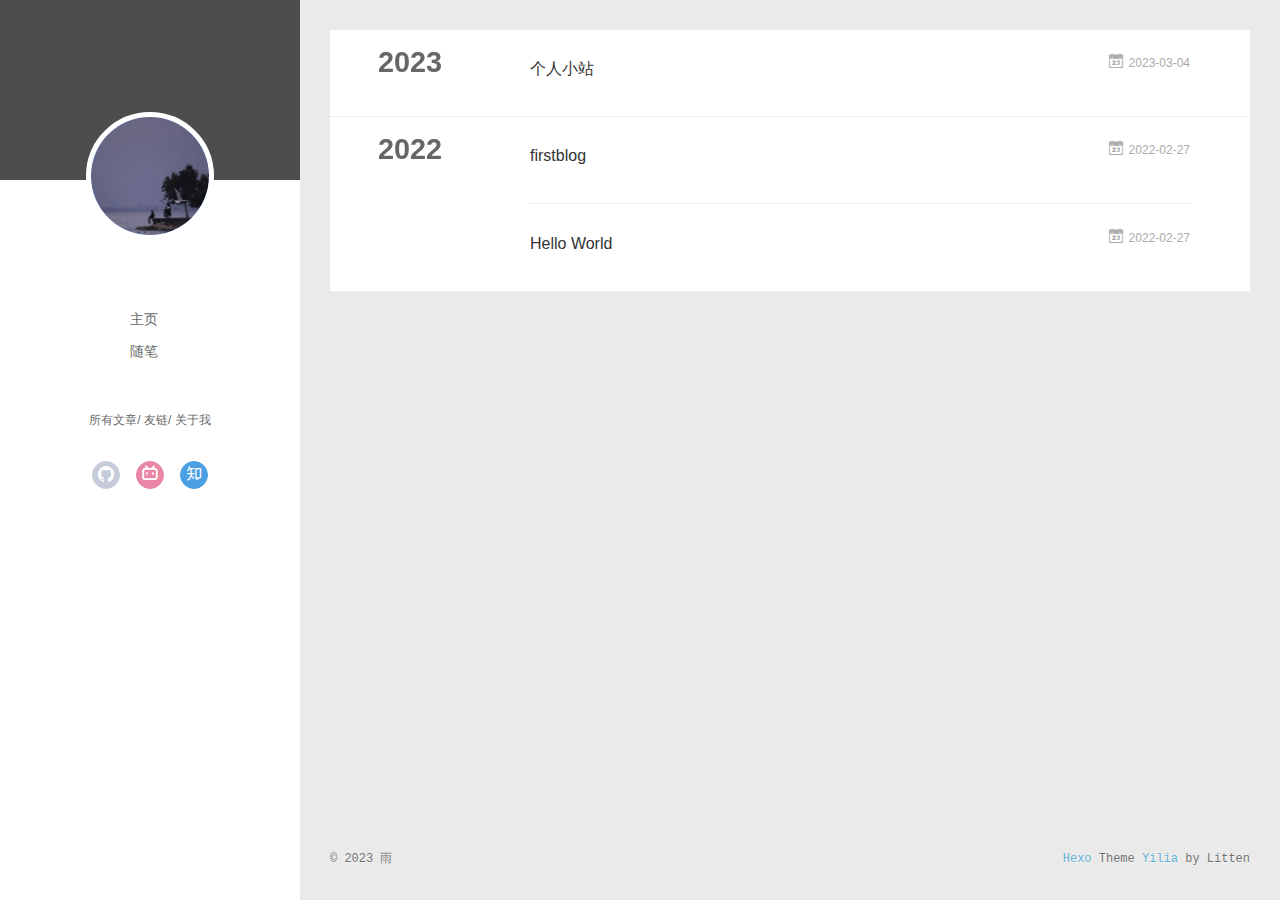
==== commit 041c25de: "Site updated: 2023-03-04 14:58:08" ====
--- a/archives/index.html
+++ b/archives/index.html
@@ -77,11 +77,11 @@
 		<nav class="header-nav">
 			<div class="social">
 				
-					<a class="github" target="_blank" href="#" title="github"><i class="icon-github"></i></a>
+					<a class="github" target="_blank" href="https://github.com/xiangyu1223" title="github"><i class="icon-github"></i></a>
 		        
-					<a class="bilibili" target="_blank" href="#" title="bilibili"><i class="icon-bilibili"></i></a>
+					<a class="bilibili" target="_blank" href="https://space.bilibili.com/392346597" title="bilibili"><i class="icon-bilibili"></i></a>
 		        
-					<a class="zhihu" target="_blank" href="#" title="zhihu"><i class="icon-zhihu"></i></a>
+					<a class="zhihu" target="_blank" href="https://www.zhihu.com/people/wu-yan-48-75-3" title="zhihu"><i class="icon-zhihu"></i></a>
 		        
 			</div>
 		</nav>
@@ -116,11 +116,11 @@
 			<nav class="header-nav">
 				<div class="social">
 					
-						<a class="github" target="_blank" href="#" title="github"><i class="icon-github"></i></a>
+						<a class="github" target="_blank" href="https://github.com/xiangyu1223" title="github"><i class="icon-github"></i></a>
 			        
-						<a class="bilibili" target="_blank" href="#" title="bilibili"><i class="icon-bilibili"></i></a>
+						<a class="bilibili" target="_blank" href="https://space.bilibili.com/392346597" title="bilibili"><i class="icon-bilibili"></i></a>
 			        
-						<a class="zhihu" target="_blank" href="#" title="zhihu"><i class="icon-zhihu"></i></a>
+						<a class="zhihu" target="_blank" href="https://www.zhihu.com/people/wu-yan-48-75-3" title="zhihu"><i class="icon-zhihu"></i></a>
 			        
 				</div>
 			</nav>
@@ -151,6 +151,43 @@
   
     
     
+      
+      
+      <section class="archives-wrap">
+        <div class="archive-year-wrap">
+          <a href="/archives/2023" class="archive-year">2023</a>
+        </div>
+        <div class="archives">
+    
+    <article class="archive-article archive-type-post">
+  <div class="archive-article-inner">
+    <header class="archive-article-header">
+      	<div class="article-meta">
+	      	<a href="/2023/03/04/%E4%B8%AA%E4%BA%BA%E5%B0%8F%E7%AB%99/" class="archive-article-date">
+  	<time datetime="2023-03-04T06:36:03.000Z" itemprop="datePublished"><i class="icon-calendar icon"></i>2023-03-04</time>
+</a>
+        </div>
+    	 
+  
+    <h1 itemprop="name">
+      <a class="archive-article-title" href="/2023/03/04/%E4%B8%AA%E4%BA%BA%E5%B0%8F%E7%AB%99/">个人小站</a>
+    </h1>
+  
+
+        <div class="article-info info-on-right">
+          
+          
+
+        </div>
+        <div class="clearfix"></div>
+    </header>
+  </div>
+</article>
+  
+    
+    
+      
+        </div></section>
       
       
       <section class="archives-wrap">
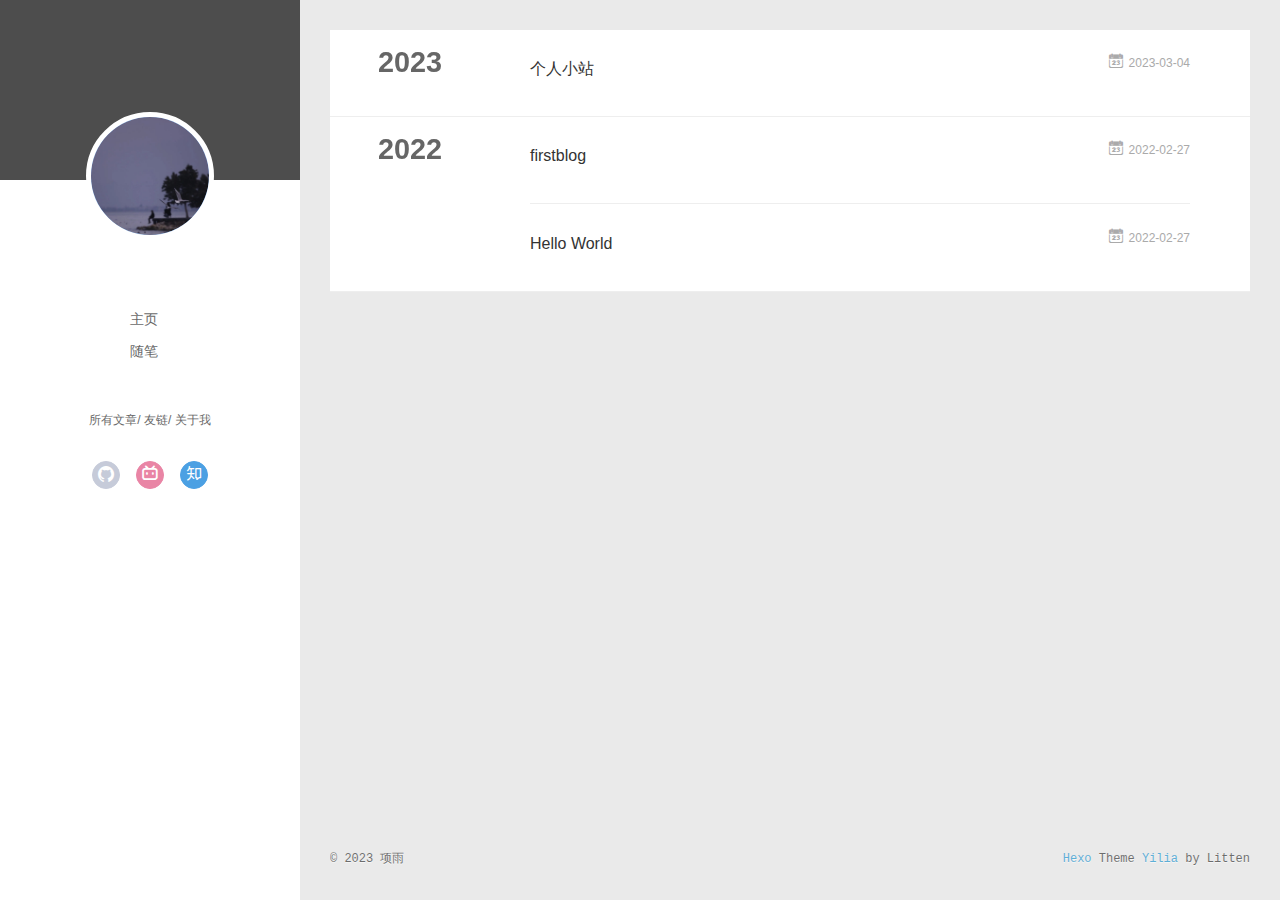
==== commit 5de62c2c: "Site updated: 2023-03-04 15:16:21" ====
--- a/archives/index.html
+++ b/archives/index.html
@@ -8,12 +8,14 @@
   <link rel="dns-prefetch" href="http://example.com">
   <title>Archives | wxy</title>
   <meta name="viewport" content="width=device-width, initial-scale=1, maximum-scale=1">
-  <meta property="og:type" content="website">
+  <meta name="description" content="志不立，天下无可成之事">
+<meta property="og:type" content="website">
 <meta property="og:title" content="wxy">
 <meta property="og:url" content="http://example.com/archives/index.html">
 <meta property="og:site_name" content="wxy">
+<meta property="og:description" content="志不立，天下无可成之事">
 <meta property="og:locale" content="en_US">
-<meta property="article:author" content="雨">
+<meta property="article:author" content="项雨">
 <meta name="twitter:card" content="summary">
   
     <link rel="alternative" href="/atom.xml" title="wxy" type="application/atom+xml">
@@ -262,7 +264,7 @@
   <div class="outer">
     <div id="footer-info">
     	<div class="footer-left">
-    		&copy; 2023 雨
+    		&copy; 2023 项雨
     	</div>
       	<div class="footer-right">
       		<a href="http://hexo.io/" target="_blank">Hexo</a>  Theme <a href="https://github.com/litten/hexo-theme-yilia" target="_blank">Yilia</a> by Litten
@@ -394,27 +396,19 @@
         <ul class="search-ul">
           
             <li class="search-li">
-              <a href="http://localhost:4000/" target="_blank" class="search-title"><i class="icon-quo-left icon"></i>友情链接1</a>
+              <a href="https://www.gov.cn/" target="_blank" class="search-title"><i class="icon-quo-left icon"></i>中国政府网</a>
             </li>
           
             <li class="search-li">
-              <a href="http://localhost:4000/" target="_blank" class="search-title"><i class="icon-quo-left icon"></i>友情链接2</a>
+              <a href="https://www.runoob.com/" target="_blank" class="search-title"><i class="icon-quo-left icon"></i>菜鸟教程</a>
             </li>
           
             <li class="search-li">
-              <a href="http://localhost:4000/" target="_blank" class="search-title"><i class="icon-quo-left icon"></i>友情链接3</a>
+              <a href="https://greasyfork.org/zh-CN" target="_blank" class="search-title"><i class="icon-quo-left icon"></i>油猴脚本</a>
             </li>
           
             <li class="search-li">
-              <a href="http://localhost:4000/" target="_blank" class="search-title"><i class="icon-quo-left icon"></i>友情链接4</a>
-            </li>
-          
-            <li class="search-li">
-              <a href="http://localhost:4000/" target="_blank" class="search-title"><i class="icon-quo-left icon"></i>友情链接5</a>
-            </li>
-          
-            <li class="search-li">
-              <a href="http://localhost:4000/" target="_blank" class="search-title"><i class="icon-quo-left icon"></i>友情链接6</a>
+              <a href="https://mirrors.tuna.tsinghua.edu.cn/" target="_blank" class="search-title"><i class="icon-quo-left icon"></i>清华镜像</a>
             </li>
           
         </ul>
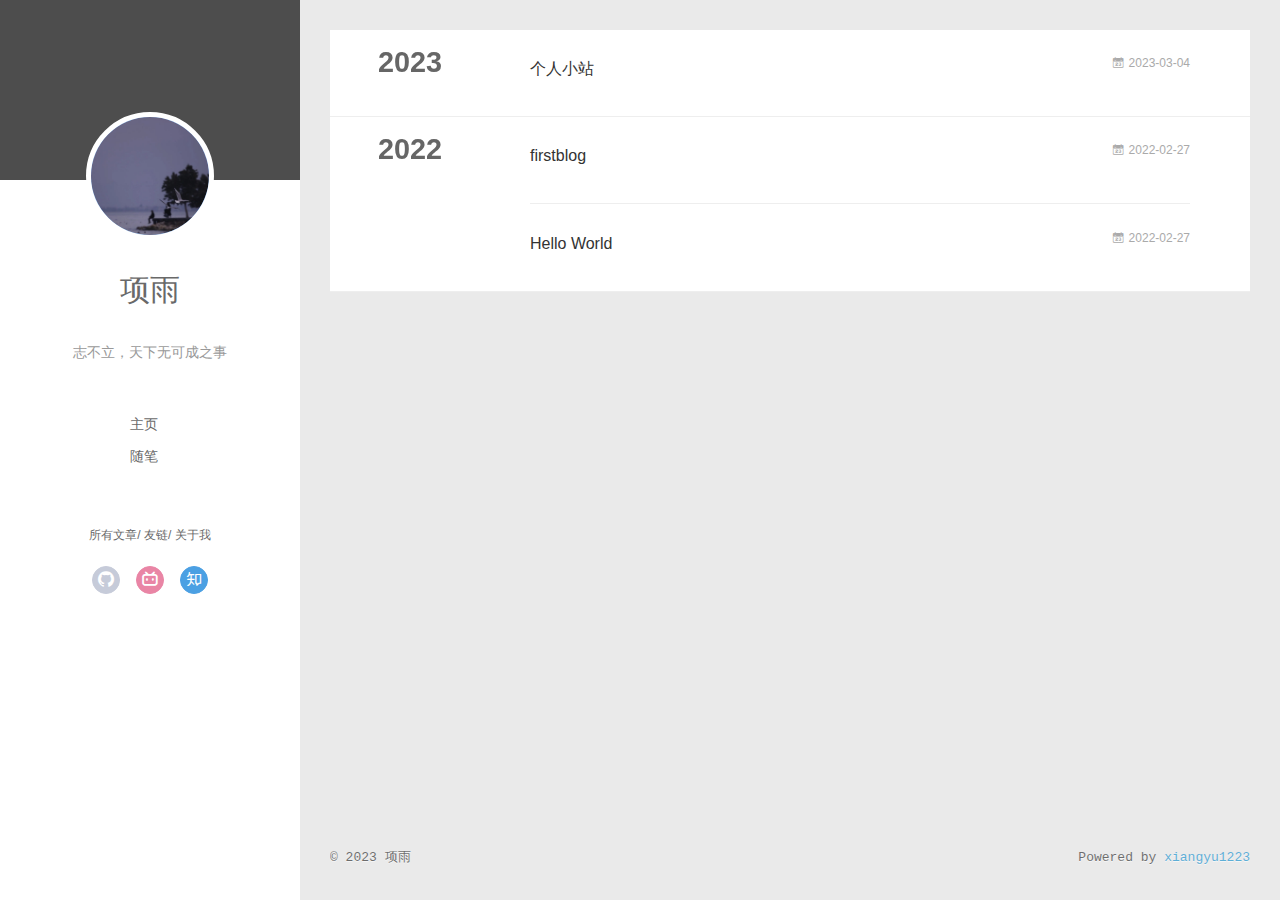
==== commit e5c9b7f5: "Site updated: 2023-03-04 17:02:37" ====
--- a/archives/index.html
+++ b/archives/index.html
@@ -5,15 +5,15 @@
   
   <meta name="renderer" content="webkit">
   <meta http-equiv="X-UA-Compatible" content="IE=edge" >
-  <link rel="dns-prefetch" href="http://example.com">
+  <link rel="dns-prefetch" href="https://xiangyu1223.github.io">
   <title>Archives | wxy</title>
+  <meta name="generator" content="hexo-theme-yilia-plus">
   <meta name="viewport" content="width=device-width, initial-scale=1, maximum-scale=1">
-  <meta name="description" content="志不立，天下无可成之事">
-<meta property="og:type" content="website">
+  
+  <meta property="og:type" content="website">
 <meta property="og:title" content="wxy">
-<meta property="og:url" content="http://example.com/archives/index.html">
+<meta property="og:url" content="https://xiangyu1223.github.io/archives/index.html">
 <meta property="og:site_name" content="wxy">
-<meta property="og:description" content="志不立，天下无可成之事">
 <meta property="og:locale" content="en_US">
 <meta property="article:author" content="项雨">
 <meta name="twitter:card" content="summary">
@@ -21,11 +21,14 @@
     <link rel="alternative" href="/atom.xml" title="wxy" type="application/atom+xml">
   
   
-    <link rel="icon" href="/favicon.png">
-  
-  <link rel="stylesheet" type="text/css" href="/./main.0cf68a.css">
+    <link rel="icon" href="/img/favicon.ico">
+  
+  
+    <link rel="apple-touch-icon" href="/apple-touch-icon-180x180.png">
+  
+  <link rel="stylesheet" type="text/css" href="/./main.a5fda8.css">
   <style type="text/css">
-  
+    
     #container.show {
       background: linear-gradient(200deg,#a0cfe4,#e8c37e);
     }
@@ -34,64 +37,85 @@
 
   
 
-<meta name="generator" content="Hexo 6.0.0"></head>
+  
+  
+
+
+  
+
+</head>
 
 <body>
   <div id="container" q-class="show:isCtnShow">
     <canvas id="anm-canvas" class="anm-canvas"></canvas>
     <div class="left-col" q-class="show:isShow">
       
-<div class="overlay" style="background: #4d4d4d"></div>
+
+
+<div class="overlay" style="background: #4d4d4d;"></div>
 <div class="intrude-less">
 	<header id="header" class="inner">
 		<a href="/" class="profilepic">
 			<img src="/img/head.jpg" class="js-avatar">
 		</a>
 		<hgroup>
-		  <h1 class="header-author"><a href="/"></a></h1>
+			<h1 class="header-author"><a href="/">项雨</a></h1>
 		</hgroup>
 		
+		<p class="header-subtitle">志不立，天下无可成之事</p>
+		
 
 		<nav class="header-menu">
 			<ul>
 			
-				<li><a href="/">主页</a></li>
-	        
-				<li><a href="/tags/%E9%9A%8F%E7%AC%94/">随笔</a></li>
-	        
+				<li><a href="/" target="_blank">主页</a></li>
+			
+				<li><a href="/tags/%E9%9A%8F%E7%AC%94/" target="_blank">随笔</a></li>
+			
 			</ul>
 		</nav>
 		<nav class="header-smart-menu">
-    		
-    			
-    			<a q-on="click: openSlider(e, 'innerArchive')" href="javascript:void(0)">所有文章</a>
-    			
-            
-    			
-    			<a q-on="click: openSlider(e, 'friends')" href="javascript:void(0)">友链</a>
-    			
-            
-    			
-    			<a q-on="click: openSlider(e, 'aboutme')" href="javascript:void(0)">关于我</a>
-    			
-            
+			
+				
+					<a q-on="click: openSlider(e, 'innerArchive')" href="javascript:void(0)">所有文章</a>
+				
+			
+				
+					<a q-on="click: openSlider(e, 'friends')" href="javascript:void(0)">友链</a>
+				
+			
+				
+					<a q-on="click: openSlider(e, 'aboutme')" href="javascript:void(0)">关于我</a>
+				
+			
 		</nav>
 		<nav class="header-nav">
 			<div class="social">
 				
-					<a class="github" target="_blank" href="https://github.com/xiangyu1223" title="github"><i class="icon-github"></i></a>
-		        
-					<a class="bilibili" target="_blank" href="https://space.bilibili.com/392346597" title="bilibili"><i class="icon-bilibili"></i></a>
-		        
-					<a class="zhihu" target="_blank" href="https://www.zhihu.com/people/wu-yan-48-75-3" title="zhihu"><i class="icon-zhihu"></i></a>
-		        
+					
+						<a class="github" href="https://github.com/xiangyu1223" 
+												title="GitHub" target="_blank"><i class="icon-github"></i></a>
+					
+				
+					
+						<a class="bilibili" href="https://space.bilibili.com/392346597" 
+												title="bilibili" target="_blank"><i class="icon-bilibili"></i></a>
+					
+				
+					
+						<a class="zhihu" href="https://www.zhihu.com/people/wu-yan-48-75-3" 
+												title="zhihu" target="_blank"><i class="icon-zhihu"></i></a>
+					
+				
 			</div>
+		
 		</nav>
 	</header>		
 </div>
 
     </div>
     <div class="mid-col" q-class="show:isShow,hide:isShow|isFalse">
+      
       
 <nav id="mobile-nav">
   	<div class="overlay js-overlay" style="background: #4d4d4d"></div>
@@ -101,11 +125,15 @@
 	<div class="intrude-less">
 		<header id="header" class="inner">
 			<div class="profilepic">
-				<img src="/img/head.jpg" class="js-avatar">
+				<a href="/">
+					<img src="/img/head.jpg" class="js-avatar">
+				</a>
 			</div>
 			<hgroup>
-			  <h1 class="header-author js-header-author"></h1>
+			  <h1 class="header-author js-header-author">项雨</h1>
 			</hgroup>
+			
+			<p class="header-subtitle"><i class="icon icon-quo-left"></i>志不立，天下无可成之事<i class="icon icon-quo-right"></i></p>
 			
 			
 			
@@ -118,12 +146,21 @@
 			<nav class="header-nav">
 				<div class="social">
 					
-						<a class="github" target="_blank" href="https://github.com/xiangyu1223" title="github"><i class="icon-github"></i></a>
-			        
-						<a class="bilibili" target="_blank" href="https://space.bilibili.com/392346597" title="bilibili"><i class="icon-bilibili"></i></a>
-			        
-						<a class="zhihu" target="_blank" href="https://www.zhihu.com/people/wu-yan-48-75-3" title="zhihu"><i class="icon-zhihu"></i></a>
-			        
+						
+						<a class="github" target="_blank" 
+							href="https://github.com/xiangyu1223" title="GitHub"><i class="icon-github"></i></a>
+						
+					
+						
+						<a class="bilibili" target="_blank" 
+							href="https://space.bilibili.com/392346597" title="bilibili"><i class="icon-bilibili"></i></a>
+						
+					
+						
+						<a class="zhihu" target="_blank" 
+							href="https://www.zhihu.com/people/wu-yan-48-75-3" title="zhihu"><i class="icon-zhihu"></i></a>
+						
+					
 				</div>
 			</nav>
 
@@ -145,7 +182,8 @@
       <div id="wrapper" class="body-wrap">
         <div class="menu-l">
           <div class="canvas-wrap">
-            <canvas data-colors="#eaeaea" data-sectionHeight="100" data-contentId="js-content" id="myCanvas1" class="anm-canvas"></canvas>
+            <canvas data-colors="#eaeaea" data-sectionHeight="100" data-contentId="js-content" id="myCanvas1"
+              class="anm-canvas"></canvas>
           </div>
           <div id="js-content" class="content-ll">
             
@@ -165,16 +203,21 @@
   <div class="archive-article-inner">
     <header class="archive-article-header">
       	<div class="article-meta">
-	      	<a href="/2023/03/04/%E4%B8%AA%E4%BA%BA%E5%B0%8F%E7%AB%99/" class="archive-article-date">
-  	<time datetime="2023-03-04T06:36:03.000Z" itemprop="datePublished"><i class="icon-calendar icon"></i>2023-03-04</time>
+	      	
+<a href="/2023/03/04/%E4%B8%AA%E4%BA%BA%E5%B0%8F%E7%AB%99/" class="archive-article-date">
+        <time datetime="2023-03-04T06:36:03.000Z" itemprop="datePublished"><i class="icon-calendar icon"></i>2023-03-04</time>
 </a>
+
         </div>
     	 
   
     <h1 itemprop="name">
-      <a class="archive-article-title" href="/2023/03/04/%E4%B8%AA%E4%BA%BA%E5%B0%8F%E7%AB%99/">个人小站</a>
+	
+	  <a class="archive-article-title" href="/2023/03/04/%E4%B8%AA%E4%BA%BA%E5%B0%8F%E7%AB%99/" target="_blank">个人小站</a>
+  
     </h1>
   
+
 
         <div class="article-info info-on-right">
           
@@ -202,16 +245,21 @@
   <div class="archive-article-inner">
     <header class="archive-article-header">
       	<div class="article-meta">
-	      	<a href="/2022/02/27/firstblog/" class="archive-article-date">
-  	<time datetime="2022-02-27T12:51:38.000Z" itemprop="datePublished"><i class="icon-calendar icon"></i>2022-02-27</time>
+	      	
+<a href="/2022/02/27/firstblog/" class="archive-article-date">
+        <time datetime="2022-02-27T12:51:38.000Z" itemprop="datePublished"><i class="icon-calendar icon"></i>2022-02-27</time>
 </a>
+
         </div>
     	 
   
     <h1 itemprop="name">
-      <a class="archive-article-title" href="/2022/02/27/firstblog/">firstblog</a>
+	
+	  <a class="archive-article-title" href="/2022/02/27/firstblog/" target="_blank">firstblog</a>
+  
     </h1>
   
+
 
         <div class="article-info info-on-right">
           
@@ -229,16 +277,21 @@
   <div class="archive-article-inner">
     <header class="archive-article-header">
       	<div class="article-meta">
-	      	<a href="/2022/02/27/hello-world/" class="archive-article-date">
-  	<time datetime="2022-02-27T12:39:58.886Z" itemprop="datePublished"><i class="icon-calendar icon"></i>2022-02-27</time>
+	      	
+<a href="/2022/02/27/hello-world/" class="archive-article-date">
+        <time datetime="2022-02-27T12:39:58.886Z" itemprop="datePublished"><i class="icon-calendar icon"></i>2022-02-27</time>
 </a>
+
         </div>
     	 
   
     <h1 itemprop="name">
-      <a class="archive-article-title" href="/2022/02/27/hello-world/">Hello World</a>
+	
+	  <a class="archive-article-title" href="/2022/02/27/hello-world/" target="_blank">Hello World</a>
+  
     </h1>
   
+
 
         <div class="article-info info-on-right">
           
@@ -264,14 +317,32 @@
   <div class="outer">
     <div id="footer-info">
     	<div class="footer-left">
-    		&copy; 2023 项雨
+        &copy; 2023 项雨
     	</div>
       	<div class="footer-right">
-      		<a href="http://hexo.io/" target="_blank">Hexo</a>  Theme <a href="https://github.com/litten/hexo-theme-yilia" target="_blank">Yilia</a> by Litten
+			
+			
+      		Powered by <a href="https://github.com/xiangyu1223" target="_blank">xiangyu1223</a>
       	</div>
     </div>
   </div>
+
+  
+	<script src="/lib/busuanzi.pure.js"></script>
+	
+  
+  
+	
+	<span id="busuanzi_container_site_pv" style="display:none">
+		本站总访问量<span id="busuanzi_value_site_pv"></span>次
+	        <span class="post-meta-divider" >|</span>
+	</span>
+  	<span id="busuanzi_container_site_uv" style='display:none'>
+  		本站访客数<span id="busuanzi_value_site_uv"></span>人
+  	</span>
+  
 </footer>
+
     </div>
     <script>
 	var yiliaConfig = {
@@ -281,19 +352,21 @@
 		isArchive: true,
 		isTag: false,
 		isCategory: false,
-		open_in_new: false,
+		open_in_new: true,
 		toc_hide_index: true,
 		root: "/",
 		innerArchive: true,
-		showTags: false
+		showTags: true
 	}
 </script>
 
-<script>!function(t){function n(e){if(r[e])return r[e].exports;var i=r[e]={exports:{},id:e,loaded:!1};return t[e].call(i.exports,i,i.exports,n),i.loaded=!0,i.exports}var r={};n.m=t,n.c=r,n.p="./",n(0)}([function(t,n,r){r(195),t.exports=r(191)},function(t,n,r){var e=r(3),i=r(52),o=r(27),u=r(28),c=r(53),f="prototype",a=function(t,n,r){var s,l,h,v,p=t&a.F,d=t&a.G,y=t&a.S,g=t&a.P,b=t&a.B,m=d?e:y?e[n]||(e[n]={}):(e[n]||{})[f],x=d?i:i[n]||(i[n]={}),w=x[f]||(x[f]={});d&&(r=n);for(s in r)l=!p&&m&&void 0!==m[s],h=(l?m:r)[s],v=b&&l?c(h,e):g&&"function"==typeof h?c(Function.call,h):h,m&&u(m,s,h,t&a.U),x[s]!=h&&o(x,s,v),g&&w[s]!=h&&(w[s]=h)};e.core=i,a.F=1,a.G=2,a.S=4,a.P=8,a.B=16,a.W=32,a.U=64,a.R=128,t.exports=a},function(t,n,r){var e=r(6);t.exports=function(t){if(!e(t))throw TypeError(t+" is not an object!");return t}},function(t,n){var r=t.exports="undefined"!=typeof window&&window.Math==Math?window:"undefined"!=typeof self&&self.Math==Math?self:Function("return this")();"number"==typeof __g&&(__g=r)},function(t,n){t.exports=function(t){try{return!!t()}catch(t){return!0}}},function(t,n){var r=t.exports="undefined"!=typeof window&&window.Math==Math?window:"undefined"!=typeof self&&self.Math==Math?self:Function("return this")();"number"==typeof __g&&(__g=r)},function(t,n){t.exports=function(t){return"object"==typeof t?null!==t:"function"==typeof t}},function(t,n,r){var e=r(126)("wks"),i=r(76),o=r(3).Symbol,u="function"==typeof o;(t.exports=function(t){return e[t]||(e[t]=u&&o[t]||(u?o:i)("Symbol."+t))}).store=e},function(t,n){var r={}.hasOwnProperty;t.exports=function(t,n){return r.call(t,n)}},function(t,n,r){var e=r(94),i=r(33);t.exports=function(t){return e(i(t))}},function(t,n,r){t.exports=!r(4)(function(){return 7!=Object.defineProperty({},"a",{get:function(){return 7}}).a})},function(t,n,r){var e=r(2),i=r(167),o=r(50),u=Object.defineProperty;n.f=r(10)?Object.defineProperty:function(t,n,r){if(e(t),n=o(n,!0),e(r),i)try{return u(t,n,r)}catch(t){}if("get"in r||"set"in r)throw TypeError("Accessors not supported!");return"value"in r&&(t[n]=r.value),t}},function(t,n,r){t.exports=!r(18)(function(){return 7!=Object.defineProperty({},"a",{get:function(){return 7}}).a})},function(t,n,r){var e=r(14),i=r(22);t.exports=r(12)?function(t,n,r){return e.f(t,n,i(1,r))}:function(t,n,r){return t[n]=r,t}},function(t,n,r){var e=r(20),i=r(58),o=r(42),u=Object.defineProperty;n.f=r(12)?Object.defineProperty:function(t,n,r){if(e(t),n=o(n,!0),e(r),i)try{return u(t,n,r)}catch(t){}if("get"in r||"set"in r)throw TypeError("Accessors not supported!");return"value"in r&&(t[n]=r.value),t}},function(t,n,r){var e=r(40)("wks"),i=r(23),o=r(5).Symbol,u="function"==typeof o;(t.exports=function(t){return e[t]||(e[t]=u&&o[t]||(u?o:i)("Symbol."+t))}).store=e},function(t,n,r){var e=r(67),i=Math.min;t.exports=function(t){return t>0?i(e(t),9007199254740991):0}},function(t,n,r){var e=r(46);t.exports=function(t){return Object(e(t))}},function(t,n){t.exports=function(t){try{return!!t()}catch(t){return!0}}},function(t,n,r){var e=r(63),i=r(34);t.exports=Object.keys||function(t){return e(t,i)}},function(t,n,r){var e=r(21);t.exports=function(t){if(!e(t))throw TypeError(t+" is not an object!");return t}},function(t,n){t.exports=function(t){return"object"==typeof t?null!==t:"function"==typeof t}},function(t,n){t.exports=function(t,n){return{enumerable:!(1&t),configurable:!(2&t),writable:!(4&t),value:n}}},function(t,n){var r=0,e=Math.random();t.exports=function(t){return"Symbol(".concat(void 0===t?"":t,")_",(++r+e).toString(36))}},function(t,n){var r={}.hasOwnProperty;t.exports=function(t,n){return r.call(t,n)}},function(t,n){var r=t.exports={version:"2.4.0"};"number"==typeof __e&&(__e=r)},function(t,n){t.exports=function(t){if("function"!=typeof t)throw TypeError(t+" is not a function!");return t}},function(t,n,r){var e=r(11),i=r(66);t.exports=r(10)?function(t,n,r){return e.f(t,n,i(1,r))}:function(t,n,r){return t[n]=r,t}},function(t,n,r){var e=r(3),i=r(27),o=r(24),u=r(76)("src"),c="toString",f=Function[c],a=(""+f).split(c);r(52).inspectSource=function(t){return f.call(t)},(t.exports=function(t,n,r,c){var f="function"==typeof r;f&&(o(r,"name")||i(r,"name",n)),t[n]!==r&&(f&&(o(r,u)||i(r,u,t[n]?""+t[n]:a.join(String(n)))),t===e?t[n]=r:c?t[n]?t[n]=r:i(t,n,r):(delete t[n],i(t,n,r)))})(Function.prototype,c,function(){return"function"==typeof this&&this[u]||f.call(this)})},function(t,n,r){var e=r(1),i=r(4),o=r(46),u=function(t,n,r,e){var i=String(o(t)),u="<"+n;return""!==r&&(u+=" "+r+'="'+String(e).replace(/"/g,"&quot;")+'"'),u+">"+i+"</"+n+">"};t.exports=function(t,n){var r={};r[t]=n(u),e(e.P+e.F*i(function(){var n=""[t]('"');return n!==n.toLowerCase()||n.split('"').length>3}),"String",r)}},function(t,n,r){var e=r(115),i=r(46);t.exports=function(t){return e(i(t))}},function(t,n,r){var e=r(116),i=r(66),o=r(30),u=r(50),c=r(24),f=r(167),a=Object.getOwnPropertyDescriptor;n.f=r(10)?a:function(t,n){if(t=o(t),n=u(n,!0),f)try{return a(t,n)}catch(t){}if(c(t,n))return i(!e.f.call(t,n),t[n])}},function(t,n,r){var e=r(24),i=r(17),o=r(145)("IE_PROTO"),u=Object.prototype;t.exports=Object.getPrototypeOf||function(t){return t=i(t),e(t,o)?t[o]:"function"==typeof t.constructor&&t instanceof t.constructor?t.constructor.prototype:t instanceof Object?u:null}},function(t,n){t.exports=function(t){if(void 0==t)throw TypeError("Can't call method on  "+t);return t}},function(t,n){t.exports="constructor,hasOwnProperty,isPrototypeOf,propertyIsEnumerable,toLocaleString,toString,valueOf".split(",")},function(t,n){t.exports={}},function(t,n){t.exports=!0},function(t,n){n.f={}.propertyIsEnumerable},function(t,n,r){var e=r(14).f,i=r(8),o=r(15)("toStringTag");t.exports=function(t,n,r){t&&!i(t=r?t:t.prototype,o)&&e(t,o,{configurable:!0,value:n})}},function(t,n,r){var e=r(40)("keys"),i=r(23);t.exports=function(t){return e[t]||(e[t]=i(t))}},function(t,n,r){var e=r(5),i="__core-js_shared__",o=e[i]||(e[i]={});t.exports=function(t){return o[t]||(o[t]={})}},function(t,n){var r=Math.ceil,e=Math.floor;t.exports=function(t){return isNaN(t=+t)?0:(t>0?e:r)(t)}},function(t,n,r){var e=r(21);t.exports=function(t,n){if(!e(t))return t;var r,i;if(n&&"function"==typeof(r=t.toString)&&!e(i=r.call(t)))return i;if("function"==typeof(r=t.valueOf)&&!e(i=r.call(t)))return i;if(!n&&"function"==typeof(r=t.toString)&&!e(i=r.call(t)))return i;throw TypeError("Can't convert object to primitive value")}},function(t,n,r){var e=r(5),i=r(25),o=r(36),u=r(44),c=r(14).f;t.exports=function(t){var n=i.Symbol||(i.Symbol=o?{}:e.Symbol||{});"_"==t.charAt(0)||t in n||c(n,t,{value:u.f(t)})}},function(t,n,r){n.f=r(15)},function(t,n){var r={}.toString;t.exports=function(t){return r.call(t).slice(8,-1)}},function(t,n){t.exports=function(t){if(void 0==t)throw TypeError("Can't call method on  "+t);return t}},function(t,n,r){var e=r(4);t.exports=function(t,n){return!!t&&e(function(){n?t.call(null,function(){},1):t.call(null)})}},function(t,n,r){var e=r(53),i=r(115),o=r(17),u=r(16),c=r(203);t.exports=function(t,n){var r=1==t,f=2==t,a=3==t,s=4==t,l=6==t,h=5==t||l,v=n||c;return function(n,c,p){for(var d,y,g=o(n),b=i(g),m=e(c,p,3),x=u(b.length),w=0,S=r?v(n,x):f?v(n,0):void 0;x>w;w++)if((h||w in b)&&(d=b[w],y=m(d,w,g),t))if(r)S[w]=y;else if(y)switch(t){case 3:return!0;case 5:return d;case 6:return w;case 2:S.push(d)}else if(s)return!1;return l?-1:a||s?s:S}}},function(t,n,r){var e=r(1),i=r(52),o=r(4);t.exports=function(t,n){var r=(i.Object||{})[t]||Object[t],u={};u[t]=n(r),e(e.S+e.F*o(function(){r(1)}),"Object",u)}},function(t,n,r){var e=r(6);t.exports=function(t,n){if(!e(t))return t;var r,i;if(n&&"function"==typeof(r=t.toString)&&!e(i=r.call(t)))return i;if("function"==typeof(r=t.valueOf)&&!e(i=r.call(t)))return i;if(!n&&"function"==typeof(r=t.toString)&&!e(i=r.call(t)))return i;throw TypeError("Can't convert object to primitive value")}},function(t,n,r){var e=r(5),i=r(25),o=r(91),u=r(13),c="prototype",f=function(t,n,r){var a,s,l,h=t&f.F,v=t&f.G,p=t&f.S,d=t&f.P,y=t&f.B,g=t&f.W,b=v?i:i[n]||(i[n]={}),m=b[c],x=v?e:p?e[n]:(e[n]||{})[c];v&&(r=n);for(a in r)(s=!h&&x&&void 0!==x[a])&&a in b||(l=s?x[a]:r[a],b[a]=v&&"function"!=typeof x[a]?r[a]:y&&s?o(l,e):g&&x[a]==l?function(t){var n=function(n,r,e){if(this instanceof t){switch(arguments.length){case 0:return new t;case 1:return new t(n);case 2:return new t(n,r)}return new t(n,r,e)}return t.apply(this,arguments)};return n[c]=t[c],n}(l):d&&"function"==typeof l?o(Function.call,l):l,d&&((b.virtual||(b.virtual={}))[a]=l,t&f.R&&m&&!m[a]&&u(m,a,l)))};f.F=1,f.G=2,f.S=4,f.P=8,f.B=16,f.W=32,f.U=64,f.R=128,t.exports=f},function(t,n){var r=t.exports={version:"2.4.0"};"number"==typeof __e&&(__e=r)},function(t,n,r){var e=r(26);t.exports=function(t,n,r){if(e(t),void 0===n)return t;switch(r){case 1:return function(r){return t.call(n,r)};case 2:return function(r,e){return t.call(n,r,e)};case 3:return function(r,e,i){return t.call(n,r,e,i)}}return function(){return t.apply(n,arguments)}}},function(t,n,r){var e=r(183),i=r(1),o=r(126)("metadata"),u=o.store||(o.store=new(r(186))),c=function(t,n,r){var i=u.get(t);if(!i){if(!r)return;u.set(t,i=new e)}var o=i.get(n);if(!o){if(!r)return;i.set(n,o=new e)}return o},f=function(t,n,r){var e=c(n,r,!1);return void 0!==e&&e.has(t)},a=function(t,n,r){var e=c(n,r,!1);return void 0===e?void 0:e.get(t)},s=function(t,n,r,e){c(r,e,!0).set(t,n)},l=function(t,n){var r=c(t,n,!1),e=[];return r&&r.forEach(function(t,n){e.push(n)}),e},h=function(t){return void 0===t||"symbol"==typeof t?t:String(t)},v=function(t){i(i.S,"Reflect",t)};t.exports={store:u,map:c,has:f,get:a,set:s,keys:l,key:h,exp:v}},function(t,n,r){"use strict";if(r(10)){var e=r(69),i=r(3),o=r(4),u=r(1),c=r(127),f=r(152),a=r(53),s=r(68),l=r(66),h=r(27),v=r(73),p=r(67),d=r(16),y=r(75),g=r(50),b=r(24),m=r(180),x=r(114),w=r(6),S=r(17),_=r(137),O=r(70),E=r(32),P=r(71).f,j=r(154),F=r(76),M=r(7),A=r(48),N=r(117),T=r(146),I=r(155),k=r(80),L=r(123),R=r(74),C=r(130),D=r(160),U=r(11),W=r(31),G=U.f,B=W.f,V=i.RangeError,z=i.TypeError,q=i.Uint8Array,K="ArrayBuffer",J="Shared"+K,Y="BYTES_PER_ELEMENT",H="prototype",$=Array[H],X=f.ArrayBuffer,Q=f.DataView,Z=A(0),tt=A(2),nt=A(3),rt=A(4),et=A(5),it=A(6),ot=N(!0),ut=N(!1),ct=I.values,ft=I.keys,at=I.entries,st=$.lastIndexOf,lt=$.reduce,ht=$.reduceRight,vt=$.join,pt=$.sort,dt=$.slice,yt=$.toString,gt=$.toLocaleString,bt=M("iterator"),mt=M("toStringTag"),xt=F("typed_constructor"),wt=F("def_constructor"),St=c.CONSTR,_t=c.TYPED,Ot=c.VIEW,Et="Wrong length!",Pt=A(1,function(t,n){return Tt(T(t,t[wt]),n)}),jt=o(function(){return 1===new q(new Uint16Array([1]).buffer)[0]}),Ft=!!q&&!!q[H].set&&o(function(){new q(1).set({})}),Mt=function(t,n){if(void 0===t)throw z(Et);var r=+t,e=d(t);if(n&&!m(r,e))throw V(Et);return e},At=function(t,n){var r=p(t);if(r<0||r%n)throw V("Wrong offset!");return r},Nt=function(t){if(w(t)&&_t in t)return t;throw z(t+" is not a typed array!")},Tt=function(t,n){if(!(w(t)&&xt in t))throw z("It is not a typed array constructor!");return new t(n)},It=function(t,n){return kt(T(t,t[wt]),n)},kt=function(t,n){for(var r=0,e=n.length,i=Tt(t,e);e>r;)i[r]=n[r++];return i},Lt=function(t,n,r){G(t,n,{get:function(){return this._d[r]}})},Rt=function(t){var n,r,e,i,o,u,c=S(t),f=arguments.length,s=f>1?arguments[1]:void 0,l=void 0!==s,h=j(c);if(void 0!=h&&!_(h)){for(u=h.call(c),e=[],n=0;!(o=u.next()).done;n++)e.push(o.value);c=e}for(l&&f>2&&(s=a(s,arguments[2],2)),n=0,r=d(c.length),i=Tt(this,r);r>n;n++)i[n]=l?s(c[n],n):c[n];return i},Ct=function(){for(var t=0,n=arguments.length,r=Tt(this,n);n>t;)r[t]=arguments[t++];return r},Dt=!!q&&o(function(){gt.call(new q(1))}),Ut=function(){return gt.apply(Dt?dt.call(Nt(this)):Nt(this),arguments)},Wt={copyWithin:function(t,n){return D.call(Nt(this),t,n,arguments.length>2?arguments[2]:void 0)},every:function(t){return rt(Nt(this),t,arguments.length>1?arguments[1]:void 0)},fill:function(t){return C.apply(Nt(this),arguments)},filter:function(t){return It(this,tt(Nt(this),t,arguments.length>1?arguments[1]:void 0))},find:function(t){return et(Nt(this),t,arguments.length>1?arguments[1]:void 0)},findIndex:function(t){return it(Nt(this),t,arguments.length>1?arguments[1]:void 0)},forEach:function(t){Z(Nt(this),t,arguments.length>1?arguments[1]:void 0)},indexOf:function(t){return ut(Nt(this),t,arguments.length>1?arguments[1]:void 0)},includes:function(t){return ot(Nt(this),t,arguments.length>1?arguments[1]:void 0)},join:function(t){return vt.apply(Nt(this),arguments)},lastIndexOf:function(t){return st.apply(Nt(this),arguments)},map:function(t){return Pt(Nt(this),t,arguments.length>1?arguments[1]:void 0)},reduce:function(t){return lt.apply(Nt(this),arguments)},reduceRight:function(t){return ht.apply(Nt(this),arguments)},reverse:function(){for(var t,n=this,r=Nt(n).length,e=Math.floor(r/2),i=0;i<e;)t=n[i],n[i++]=n[--r],n[r]=t;return n},some:function(t){return nt(Nt(this),t,arguments.length>1?arguments[1]:void 0)},sort:function(t){return pt.call(Nt(this),t)},subarray:function(t,n){var r=Nt(this),e=r.length,i=y(t,e);return new(T(r,r[wt]))(r.buffer,r.byteOffset+i*r.BYTES_PER_ELEMENT,d((void 0===n?e:y(n,e))-i))}},Gt=function(t,n){return It(this,dt.call(Nt(this),t,n))},Bt=function(t){Nt(this);var n=At(arguments[1],1),r=this.length,e=S(t),i=d(e.length),o=0;if(i+n>r)throw V(Et);for(;o<i;)this[n+o]=e[o++]},Vt={entries:function(){return at.call(Nt(this))},keys:function(){return ft.call(Nt(this))},values:function(){return ct.call(Nt(this))}},zt=function(t,n){return w(t)&&t[_t]&&"symbol"!=typeof n&&n in t&&String(+n)==String(n)},qt=function(t,n){return zt(t,n=g(n,!0))?l(2,t[n]):B(t,n)},Kt=function(t,n,r){return!(zt(t,n=g(n,!0))&&w(r)&&b(r,"value"))||b(r,"get")||b(r,"set")||r.configurable||b(r,"writable")&&!r.writable||b(r,"enumerable")&&!r.enumerable?G(t,n,r):(t[n]=r.value,t)};St||(W.f=qt,U.f=Kt),u(u.S+u.F*!St,"Object",{getOwnPropertyDescriptor:qt,defineProperty:Kt}),o(function(){yt.call({})})&&(yt=gt=function(){return vt.call(this)});var Jt=v({},Wt);v(Jt,Vt),h(Jt,bt,Vt.values),v(Jt,{slice:Gt,set:Bt,constructor:function(){},toString:yt,toLocaleString:Ut}),Lt(Jt,"buffer","b"),Lt(Jt,"byteOffset","o"),Lt(Jt,"byteLength","l"),Lt(Jt,"length","e"),G(Jt,mt,{get:function(){return this[_t]}}),t.exports=function(t,n,r,f){f=!!f;var a=t+(f?"Clamped":"")+"Array",l="Uint8Array"!=a,v="get"+t,p="set"+t,y=i[a],g=y||{},b=y&&E(y),m=!y||!c.ABV,S={},_=y&&y[H],j=function(t,r){var e=t._d;return e.v[v](r*n+e.o,jt)},F=function(t,r,e){var i=t._d;f&&(e=(e=Math.round(e))<0?0:e>255?255:255&e),i.v[p](r*n+i.o,e,jt)},M=function(t,n){G(t,n,{get:function(){return j(this,n)},set:function(t){return F(this,n,t)},enumerable:!0})};m?(y=r(function(t,r,e,i){s(t,y,a,"_d");var o,u,c,f,l=0,v=0;if(w(r)){if(!(r instanceof X||(f=x(r))==K||f==J))return _t in r?kt(y,r):Rt.call(y,r);o=r,v=At(e,n);var p=r.byteLength;if(void 0===i){if(p%n)throw V(Et);if((u=p-v)<0)throw V(Et)}else if((u=d(i)*n)+v>p)throw V(Et);c=u/n}else c=Mt(r,!0),u=c*n,o=new X(u);for(h(t,"_d",{b:o,o:v,l:u,e:c,v:new Q(o)});l<c;)M(t,l++)}),_=y[H]=O(Jt),h(_,"constructor",y)):L(function(t){new y(null),new y(t)},!0)||(y=r(function(t,r,e,i){s(t,y,a);var o;return w(r)?r instanceof X||(o=x(r))==K||o==J?void 0!==i?new g(r,At(e,n),i):void 0!==e?new g(r,At(e,n)):new g(r):_t in r?kt(y,r):Rt.call(y,r):new g(Mt(r,l))}),Z(b!==Function.prototype?P(g).concat(P(b)):P(g),function(t){t in y||h(y,t,g[t])}),y[H]=_,e||(_.constructor=y));var A=_[bt],N=!!A&&("values"==A.name||void 0==A.name),T=Vt.values;h(y,xt,!0),h(_,_t,a),h(_,Ot,!0),h(_,wt,y),(f?new y(1)[mt]==a:mt in _)||G(_,mt,{get:function(){return a}}),S[a]=y,u(u.G+u.W+u.F*(y!=g),S),u(u.S,a,{BYTES_PER_ELEMENT:n,from:Rt,of:Ct}),Y in _||h(_,Y,n),u(u.P,a,Wt),R(a),u(u.P+u.F*Ft,a,{set:Bt}),u(u.P+u.F*!N,a,Vt),u(u.P+u.F*(_.toString!=yt),a,{toString:yt}),u(u.P+u.F*o(function(){new y(1).slice()}),a,{slice:Gt}),u(u.P+u.F*(o(function(){return[1,2].toLocaleString()!=new y([1,2]).toLocaleString()})||!o(function(){_.toLocaleString.call([1,2])})),a,{toLocaleString:Ut}),k[a]=N?A:T,e||N||h(_,bt,T)}}else t.exports=function(){}},function(t,n){var r={}.toString;t.exports=function(t){return r.call(t).slice(8,-1)}},function(t,n,r){var e=r(21),i=r(5).document,o=e(i)&&e(i.createElement);t.exports=function(t){return o?i.createElement(t):{}}},function(t,n,r){t.exports=!r(12)&&!r(18)(function(){return 7!=Object.defineProperty(r(57)("div"),"a",{get:function(){return 7}}).a})},function(t,n,r){"use strict";var e=r(36),i=r(51),o=r(64),u=r(13),c=r(8),f=r(35),a=r(96),s=r(38),l=r(103),h=r(15)("iterator"),v=!([].keys&&"next"in[].keys()),p="keys",d="values",y=function(){return this};t.exports=function(t,n,r,g,b,m,x){a(r,n,g);var w,S,_,O=function(t){if(!v&&t in F)return F[t];switch(t){case p:case d:return function(){return new r(this,t)}}return function(){return new r(this,t)}},E=n+" Iterator",P=b==d,j=!1,F=t.prototype,M=F[h]||F["@@iterator"]||b&&F[b],A=M||O(b),N=b?P?O("entries"):A:void 0,T="Array"==n?F.entries||M:M;if(T&&(_=l(T.call(new t)))!==Object.prototype&&(s(_,E,!0),e||c(_,h)||u(_,h,y)),P&&M&&M.name!==d&&(j=!0,A=function(){return M.call(this)}),e&&!x||!v&&!j&&F[h]||u(F,h,A),f[n]=A,f[E]=y,b)if(w={values:P?A:O(d),keys:m?A:O(p),entries:N},x)for(S in w)S in F||o(F,S,w[S]);else i(i.P+i.F*(v||j),n,w);return w}},function(t,n,r){var e=r(20),i=r(100),o=r(34),u=r(39)("IE_PROTO"),c=function(){},f="prototype",a=function(){var t,n=r(57)("iframe"),e=o.length;for(n.style.display="none",r(93).appendChild(n),n.src="javascript:",t=n.contentWindow.document,t.open(),t.write("<script>document.F=Object<\/script>"),t.close(),a=t.F;e--;)delete a[f][o[e]];return a()};t.exports=Object.create||function(t,n){var r;return null!==t?(c[f]=e(t),r=new c,c[f]=null,r[u]=t):r=a(),void 0===n?r:i(r,n)}},function(t,n,r){var e=r(63),i=r(34).concat("length","prototype");n.f=Object.getOwnPropertyNames||function(t){return e(t,i)}},function(t,n){n.f=Object.getOwnPropertySymbols},function(t,n,r){var e=r(8),i=r(9),o=r(90)(!1),u=r(39)("IE_PROTO");t.exports=function(t,n){var r,c=i(t),f=0,a=[];for(r in c)r!=u&&e(c,r)&&a.push(r);for(;n.length>f;)e(c,r=n[f++])&&(~o(a,r)||a.push(r));return a}},function(t,n,r){t.exports=r(13)},function(t,n,r){var e=r(76)("meta"),i=r(6),o=r(24),u=r(11).f,c=0,f=Object.isExtensible||function(){return!0},a=!r(4)(function(){return f(Object.preventExtensions({}))}),s=function(t){u(t,e,{value:{i:"O"+ ++c,w:{}}})},l=function(t,n){if(!i(t))return"symbol"==typeof t?t:("string"==typeof t?"S":"P")+t;if(!o(t,e)){if(!f(t))return"F";if(!n)return"E";s(t)}return t[e].i},h=function(t,n){if(!o(t,e)){if(!f(t))return!0;if(!n)return!1;s(t)}return t[e].w},v=function(t){return a&&p.NEED&&f(t)&&!o(t,e)&&s(t),t},p=t.exports={KEY:e,NEED:!1,fastKey:l,getWeak:h,onFreeze:v}},function(t,n){t.exports=function(t,n){return{enumerable:!(1&t),configurable:!(2&t),writable:!(4&t),value:n}}},function(t,n){var r=Math.ceil,e=Math.floor;t.exports=function(t){return isNaN(t=+t)?0:(t>0?e:r)(t)}},function(t,n){t.exports=function(t,n,r,e){if(!(t instanceof n)||void 0!==e&&e in t)throw TypeError(r+": incorrect invocation!");return t}},function(t,n){t.exports=!1},function(t,n,r){var e=r(2),i=r(173),o=r(133),u=r(145)("IE_PROTO"),c=function(){},f="prototype",a=function(){var t,n=r(132)("iframe"),e=o.length;for(n.style.display="none",r(135).appendChild(n),n.src="javascript:",t=n.contentWindow.document,t.open(),t.write("<script>document.F=Object<\/script>"),t.close(),a=t.F;e--;)delete a[f][o[e]];return a()};t.exports=Object.create||function(t,n){var r;return null!==t?(c[f]=e(t),r=new c,c[f]=null,r[u]=t):r=a(),void 0===n?r:i(r,n)}},function(t,n,r){var e=r(175),i=r(133).concat("length","prototype");n.f=Object.getOwnPropertyNames||function(t){return e(t,i)}},function(t,n,r){var e=r(175),i=r(133);t.exports=Object.keys||function(t){return e(t,i)}},function(t,n,r){var e=r(28);t.exports=function(t,n,r){for(var i in n)e(t,i,n[i],r);return t}},function(t,n,r){"use strict";var e=r(3),i=r(11),o=r(10),u=r(7)("species");t.exports=function(t){var n=e[t];o&&n&&!n[u]&&i.f(n,u,{configurable:!0,get:function(){return this}})}},function(t,n,r){var e=r(67),i=Math.max,o=Math.min;t.exports=function(t,n){return t=e(t),t<0?i(t+n,0):o(t,n)}},function(t,n){var r=0,e=Math.random();t.exports=function(t){return"Symbol(".concat(void 0===t?"":t,")_",(++r+e).toString(36))}},function(t,n,r){var e=r(33);t.exports=function(t){return Object(e(t))}},function(t,n,r){var e=r(7)("unscopables"),i=Array.prototype;void 0==i[e]&&r(27)(i,e,{}),t.exports=function(t){i[e][t]=!0}},function(t,n,r){var e=r(53),i=r(169),o=r(137),u=r(2),c=r(16),f=r(154),a={},s={},n=t.exports=function(t,n,r,l,h){var v,p,d,y,g=h?function(){return t}:f(t),b=e(r,l,n?2:1),m=0;if("function"!=typeof g)throw TypeError(t+" is not iterable!");if(o(g)){for(v=c(t.length);v>m;m++)if((y=n?b(u(p=t[m])[0],p[1]):b(t[m]))===a||y===s)return y}else for(d=g.call(t);!(p=d.next()).done;)if((y=i(d,b,p.value,n))===a||y===s)return y};n.BREAK=a,n.RETURN=s},function(t,n){t.exports={}},function(t,n,r){var e=r(11).f,i=r(24),o=r(7)("toStringTag");t.exports=function(t,n,r){t&&!i(t=r?t:t.prototype,o)&&e(t,o,{configurable:!0,value:n})}},function(t,n,r){var e=r(1),i=r(46),o=r(4),u=r(150),c="["+u+"]",f="​-",a=RegExp("^"+c+c+"*"),s=RegExp(c+c+"*$"),l=function(t,n,r){var i={},c=o(function(){return!!u[t]()||f[t]()!=f}),a=i[t]=c?n(h):u[t];r&&(i[r]=a),e(e.P+e.F*c,"String",i)},h=l.trim=function(t,n){return t=String(i(t)),1&n&&(t=t.replace(a,"")),2&n&&(t=t.replace(s,"")),t};t.exports=l},function(t,n,r){t.exports={default:r(86),__esModule:!0}},function(t,n,r){t.exports={default:r(87),__esModule:!0}},function(t,n,r){"use strict";function e(t){return t&&t.__esModule?t:{default:t}}n.__esModule=!0;var i=r(84),o=e(i),u=r(83),c=e(u),f="function"==typeof c.default&&"symbol"==typeof o.default?function(t){return typeof t}:function(t){return t&&"function"==typeof c.default&&t.constructor===c.default&&t!==c.default.prototype?"symbol":typeof t};n.default="function"==typeof c.default&&"symbol"===f(o.default)?function(t){return void 0===t?"undefined":f(t)}:function(t){return t&&"function"==typeof c.default&&t.constructor===c.default&&t!==c.default.prototype?"symbol":void 0===t?"undefined":f(t)}},function(t,n,r){r(110),r(108),r(111),r(112),t.exports=r(25).Symbol},function(t,n,r){r(109),r(113),t.exports=r(44).f("iterator")},function(t,n){t.exports=function(t){if("function"!=typeof t)throw TypeError(t+" is not a function!");return t}},function(t,n){t.exports=function(){}},function(t,n,r){var e=r(9),i=r(106),o=r(105);t.exports=function(t){return function(n,r,u){var c,f=e(n),a=i(f.length),s=o(u,a);if(t&&r!=r){for(;a>s;)if((c=f[s++])!=c)return!0}else for(;a>s;s++)if((t||s in f)&&f[s]===r)return t||s||0;return!t&&-1}}},function(t,n,r){var e=r(88);t.exports=function(t,n,r){if(e(t),void 0===n)return t;switch(r){case 1:return function(r){return t.call(n,r)};case 2:return function(r,e){return t.call(n,r,e)};case 3:return function(r,e,i){return t.call(n,r,e,i)}}return function(){return t.apply(n,arguments)}}},function(t,n,r){var e=r(19),i=r(62),o=r(37);t.exports=function(t){var n=e(t),r=i.f;if(r)for(var u,c=r(t),f=o.f,a=0;c.length>a;)f.call(t,u=c[a++])&&n.push(u);return n}},function(t,n,r){t.exports=r(5).document&&document.documentElement},function(t,n,r){var e=r(56);t.exports=Object("z").propertyIsEnumerable(0)?Object:function(t){return"String"==e(t)?t.split(""):Object(t)}},function(t,n,r){var e=r(56);t.exports=Array.isArray||function(t){return"Array"==e(t)}},function(t,n,r){"use strict";var e=r(60),i=r(22),o=r(38),u={};r(13)(u,r(15)("iterator"),function(){return this}),t.exports=function(t,n,r){t.prototype=e(u,{next:i(1,r)}),o(t,n+" Iterator")}},function(t,n){t.exports=function(t,n){return{value:n,done:!!t}}},function(t,n,r){var e=r(19),i=r(9);t.exports=function(t,n){for(var r,o=i(t),u=e(o),c=u.length,f=0;c>f;)if(o[r=u[f++]]===n)return r}},function(t,n,r){var e=r(23)("meta"),i=r(21),o=r(8),u=r(14).f,c=0,f=Object.isExtensible||function(){return!0},a=!r(18)(function(){return f(Object.preventExtensions({}))}),s=function(t){u(t,e,{value:{i:"O"+ ++c,w:{}}})},l=function(t,n){if(!i(t))return"symbol"==typeof t?t:("string"==typeof t?"S":"P")+t;if(!o(t,e)){if(!f(t))return"F";if(!n)return"E";s(t)}return t[e].i},h=function(t,n){if(!o(t,e)){if(!f(t))return!0;if(!n)return!1;s(t)}return t[e].w},v=function(t){return a&&p.NEED&&f(t)&&!o(t,e)&&s(t),t},p=t.exports={KEY:e,NEED:!1,fastKey:l,getWeak:h,onFreeze:v}},function(t,n,r){var e=r(14),i=r(20),o=r(19);t.exports=r(12)?Object.defineProperties:function(t,n){i(t);for(var r,u=o(n),c=u.length,f=0;c>f;)e.f(t,r=u[f++],n[r]);return t}},function(t,n,r){var e=r(37),i=r(22),o=r(9),u=r(42),c=r(8),f=r(58),a=Object.getOwnPropertyDescriptor;n.f=r(12)?a:function(t,n){if(t=o(t),n=u(n,!0),f)try{return a(t,n)}catch(t){}if(c(t,n))return i(!e.f.call(t,n),t[n])}},function(t,n,r){var e=r(9),i=r(61).f,o={}.toString,u="object"==typeof window&&window&&Object.getOwnPropertyNames?Object.getOwnPropertyNames(window):[],c=function(t){try{return i(t)}catch(t){return u.slice()}};t.exports.f=function(t){return u&&"[object Window]"==o.call(t)?c(t):i(e(t))}},function(t,n,r){var e=r(8),i=r(77),o=r(39)("IE_PROTO"),u=Object.prototype;t.exports=Object.getPrototypeOf||function(t){return t=i(t),e(t,o)?t[o]:"function"==typeof t.constructor&&t instanceof t.constructor?t.constructor.prototype:t instanceof Object?u:null}},function(t,n,r){var e=r(41),i=r(33);t.exports=function(t){return function(n,r){var o,u,c=String(i(n)),f=e(r),a=c.length;return f<0||f>=a?t?"":void 0:(o=c.charCodeAt(f),o<55296||o>56319||f+1===a||(u=c.charCodeAt(f+1))<56320||u>57343?t?c.charAt(f):o:t?c.slice(f,f+2):u-56320+(o-55296<<10)+65536)}}},function(t,n,r){var e=r(41),i=Math.max,o=Math.min;t.exports=function(t,n){return t=e(t),t<0?i(t+n,0):o(t,n)}},function(t,n,r){var e=r(41),i=Math.min;t.exports=function(t){return t>0?i(e(t),9007199254740991):0}},function(t,n,r){"use strict";var e=r(89),i=r(97),o=r(35),u=r(9);t.exports=r(59)(Array,"Array",function(t,n){this._t=u(t),this._i=0,this._k=n},function(){var t=this._t,n=this._k,r=this._i++;return!t||r>=t.length?(this._t=void 0,i(1)):"keys"==n?i(0,r):"values"==n?i(0,t[r]):i(0,[r,t[r]])},"values"),o.Arguments=o.Array,e("keys"),e("values"),e("entries")},function(t,n){},function(t,n,r){"use strict";var e=r(104)(!0);r(59)(String,"String",function(t){this._t=String(t),this._i=0},function(){var t,n=this._t,r=this._i;return r>=n.length?{value:void 0,done:!0}:(t=e(n,r),this._i+=t.length,{value:t,done:!1})})},function(t,n,r){"use strict";var e=r(5),i=r(8),o=r(12),u=r(51),c=r(64),f=r(99).KEY,a=r(18),s=r(40),l=r(38),h=r(23),v=r(15),p=r(44),d=r(43),y=r(98),g=r(92),b=r(95),m=r(20),x=r(9),w=r(42),S=r(22),_=r(60),O=r(102),E=r(101),P=r(14),j=r(19),F=E.f,M=P.f,A=O.f,N=e.Symbol,T=e.JSON,I=T&&T.stringify,k="prototype",L=v("_hidden"),R=v("toPrimitive"),C={}.propertyIsEnumerable,D=s("symbol-registry"),U=s("symbols"),W=s("op-symbols"),G=Object[k],B="function"==typeof N,V=e.QObject,z=!V||!V[k]||!V[k].findChild,q=o&&a(function(){return 7!=_(M({},"a",{get:function(){return M(this,"a",{value:7}).a}})).a})?function(t,n,r){var e=F(G,n);e&&delete G[n],M(t,n,r),e&&t!==G&&M(G,n,e)}:M,K=function(t){var n=U[t]=_(N[k]);return n._k=t,n},J=B&&"symbol"==typeof N.iterator?function(t){return"symbol"==typeof t}:function(t){return t instanceof N},Y=function(t,n,r){return t===G&&Y(W,n,r),m(t),n=w(n,!0),m(r),i(U,n)?(r.enumerable?(i(t,L)&&t[L][n]&&(t[L][n]=!1),r=_(r,{enumerable:S(0,!1)})):(i(t,L)||M(t,L,S(1,{})),t[L][n]=!0),q(t,n,r)):M(t,n,r)},H=function(t,n){m(t);for(var r,e=g(n=x(n)),i=0,o=e.length;o>i;)Y(t,r=e[i++],n[r]);return t},$=function(t,n){return void 0===n?_(t):H(_(t),n)},X=function(t){var n=C.call(this,t=w(t,!0));return!(this===G&&i(U,t)&&!i(W,t))&&(!(n||!i(this,t)||!i(U,t)||i(this,L)&&this[L][t])||n)},Q=function(t,n){if(t=x(t),n=w(n,!0),t!==G||!i(U,n)||i(W,n)){var r=F(t,n);return!r||!i(U,n)||i(t,L)&&t[L][n]||(r.enumerable=!0),r}},Z=function(t){for(var n,r=A(x(t)),e=[],o=0;r.length>o;)i(U,n=r[o++])||n==L||n==f||e.push(n);return e},tt=function(t){for(var n,r=t===G,e=A(r?W:x(t)),o=[],u=0;e.length>u;)!i(U,n=e[u++])||r&&!i(G,n)||o.push(U[n]);return o};B||(N=function(){if(this instanceof N)throw TypeError("Symbol is not a constructor!");var t=h(arguments.length>0?arguments[0]:void 0),n=function(r){this===G&&n.call(W,r),i(this,L)&&i(this[L],t)&&(this[L][t]=!1),q(this,t,S(1,r))};return o&&z&&q(G,t,{configurable:!0,set:n}),K(t)},c(N[k],"toString",function(){return this._k}),E.f=Q,P.f=Y,r(61).f=O.f=Z,r(37).f=X,r(62).f=tt,o&&!r(36)&&c(G,"propertyIsEnumerable",X,!0),p.f=function(t){return K(v(t))}),u(u.G+u.W+u.F*!B,{Symbol:N});for(var nt="hasInstance,isConcatSpreadable,iterator,match,replace,search,species,split,toPrimitive,toStringTag,unscopables".split(","),rt=0;nt.length>rt;)v(nt[rt++]);for(var nt=j(v.store),rt=0;nt.length>rt;)d(nt[rt++]);u(u.S+u.F*!B,"Symbol",{for:function(t){return i(D,t+="")?D[t]:D[t]=N(t)},keyFor:function(t){if(J(t))return y(D,t);throw TypeError(t+" is not a symbol!")},useSetter:function(){z=!0},useSimple:function(){z=!1}}),u(u.S+u.F*!B,"Object",{create:$,defineProperty:Y,defineProperties:H,getOwnPropertyDescriptor:Q,getOwnPropertyNames:Z,getOwnPropertySymbols:tt}),T&&u(u.S+u.F*(!B||a(function(){var t=N();return"[null]"!=I([t])||"{}"!=I({a:t})||"{}"!=I(Object(t))})),"JSON",{stringify:function(t){if(void 0!==t&&!J(t)){for(var n,r,e=[t],i=1;arguments.length>i;)e.push(arguments[i++]);return n=e[1],"function"==typeof n&&(r=n),!r&&b(n)||(n=function(t,n){if(r&&(n=r.call(this,t,n)),!J(n))return n}),e[1]=n,I.apply(T,e)}}}),N[k][R]||r(13)(N[k],R,N[k].valueOf),l(N,"Symbol"),l(Math,"Math",!0),l(e.JSON,"JSON",!0)},function(t,n,r){r(43)("asyncIterator")},function(t,n,r){r(43)("observable")},function(t,n,r){r(107);for(var e=r(5),i=r(13),o=r(35),u=r(15)("toStringTag"),c=["NodeList","DOMTokenList","MediaList","StyleSheetList","CSSRuleList"],f=0;f<5;f++){var a=c[f],s=e[a],l=s&&s.prototype;l&&!l[u]&&i(l,u,a),o[a]=o.Array}},function(t,n,r){var e=r(45),i=r(7)("toStringTag"),o="Arguments"==e(function(){return arguments}()),u=function(t,n){try{return t[n]}catch(t){}};t.exports=function(t){var n,r,c;return void 0===t?"Undefined":null===t?"Null":"string"==typeof(r=u(n=Object(t),i))?r:o?e(n):"Object"==(c=e(n))&&"function"==typeof n.callee?"Arguments":c}},function(t,n,r){var e=r(45);t.exports=Object("z").propertyIsEnumerable(0)?Object:function(t){return"String"==e(t)?t.split(""):Object(t)}},function(t,n){n.f={}.propertyIsEnumerable},function(t,n,r){var e=r(30),i=r(16),o=r(75);t.exports=function(t){return function(n,r,u){var c,f=e(n),a=i(f.length),s=o(u,a);if(t&&r!=r){for(;a>s;)if((c=f[s++])!=c)return!0}else for(;a>s;s++)if((t||s in f)&&f[s]===r)return t||s||0;return!t&&-1}}},function(t,n,r){"use strict";var e=r(3),i=r(1),o=r(28),u=r(73),c=r(65),f=r(79),a=r(68),s=r(6),l=r(4),h=r(123),v=r(81),p=r(136);t.exports=function(t,n,r,d,y,g){var b=e[t],m=b,x=y?"set":"add",w=m&&m.prototype,S={},_=function(t){var n=w[t];o(w,t,"delete"==t?function(t){return!(g&&!s(t))&&n.call(this,0===t?0:t)}:"has"==t?function(t){return!(g&&!s(t))&&n.call(this,0===t?0:t)}:"get"==t?function(t){return g&&!s(t)?void 0:n.call(this,0===t?0:t)}:"add"==t?function(t){return n.call(this,0===t?0:t),this}:function(t,r){return n.call(this,0===t?0:t,r),this})};if("function"==typeof m&&(g||w.forEach&&!l(function(){(new m).entries().next()}))){var O=new m,E=O[x](g?{}:-0,1)!=O,P=l(function(){O.has(1)}),j=h(function(t){new m(t)}),F=!g&&l(function(){for(var t=new m,n=5;n--;)t[x](n,n);return!t.has(-0)});j||(m=n(function(n,r){a(n,m,t);var e=p(new b,n,m);return void 0!=r&&f(r,y,e[x],e),e}),m.prototype=w,w.constructor=m),(P||F)&&(_("delete"),_("has"),y&&_("get")),(F||E)&&_(x),g&&w.clear&&delete w.clear}else m=d.getConstructor(n,t,y,x),u(m.prototype,r),c.NEED=!0;return v(m,t),S[t]=m,i(i.G+i.W+i.F*(m!=b),S),g||d.setStrong(m,t,y),m}},function(t,n,r){"use strict";var e=r(27),i=r(28),o=r(4),u=r(46),c=r(7);t.exports=function(t,n,r){var f=c(t),a=r(u,f,""[t]),s=a[0],l=a[1];o(function(){var n={};return n[f]=function(){return 7},7!=""[t](n)})&&(i(String.prototype,t,s),e(RegExp.prototype,f,2==n?function(t,n){return l.call(t,this,n)}:function(t){return l.call(t,this)}))}
-},function(t,n,r){"use strict";var e=r(2);t.exports=function(){var t=e(this),n="";return t.global&&(n+="g"),t.ignoreCase&&(n+="i"),t.multiline&&(n+="m"),t.unicode&&(n+="u"),t.sticky&&(n+="y"),n}},function(t,n){t.exports=function(t,n,r){var e=void 0===r;switch(n.length){case 0:return e?t():t.call(r);case 1:return e?t(n[0]):t.call(r,n[0]);case 2:return e?t(n[0],n[1]):t.call(r,n[0],n[1]);case 3:return e?t(n[0],n[1],n[2]):t.call(r,n[0],n[1],n[2]);case 4:return e?t(n[0],n[1],n[2],n[3]):t.call(r,n[0],n[1],n[2],n[3])}return t.apply(r,n)}},function(t,n,r){var e=r(6),i=r(45),o=r(7)("match");t.exports=function(t){var n;return e(t)&&(void 0!==(n=t[o])?!!n:"RegExp"==i(t))}},function(t,n,r){var e=r(7)("iterator"),i=!1;try{var o=[7][e]();o.return=function(){i=!0},Array.from(o,function(){throw 2})}catch(t){}t.exports=function(t,n){if(!n&&!i)return!1;var r=!1;try{var o=[7],u=o[e]();u.next=function(){return{done:r=!0}},o[e]=function(){return u},t(o)}catch(t){}return r}},function(t,n,r){t.exports=r(69)||!r(4)(function(){var t=Math.random();__defineSetter__.call(null,t,function(){}),delete r(3)[t]})},function(t,n){n.f=Object.getOwnPropertySymbols},function(t,n,r){var e=r(3),i="__core-js_shared__",o=e[i]||(e[i]={});t.exports=function(t){return o[t]||(o[t]={})}},function(t,n,r){for(var e,i=r(3),o=r(27),u=r(76),c=u("typed_array"),f=u("view"),a=!(!i.ArrayBuffer||!i.DataView),s=a,l=0,h="Int8Array,Uint8Array,Uint8ClampedArray,Int16Array,Uint16Array,Int32Array,Uint32Array,Float32Array,Float64Array".split(",");l<9;)(e=i[h[l++]])?(o(e.prototype,c,!0),o(e.prototype,f,!0)):s=!1;t.exports={ABV:a,CONSTR:s,TYPED:c,VIEW:f}},function(t,n){"use strict";var r={versions:function(){var t=window.navigator.userAgent;return{trident:t.indexOf("Trident")>-1,presto:t.indexOf("Presto")>-1,webKit:t.indexOf("AppleWebKit")>-1,gecko:t.indexOf("Gecko")>-1&&-1==t.indexOf("KHTML"),mobile:!!t.match(/AppleWebKit.*Mobile.*/),ios:!!t.match(/\(i[^;]+;( U;)? CPU.+Mac OS X/),android:t.indexOf("Android")>-1||t.indexOf("Linux")>-1,iPhone:t.indexOf("iPhone")>-1||t.indexOf("Mac")>-1,iPad:t.indexOf("iPad")>-1,webApp:-1==t.indexOf("Safari"),weixin:-1==t.indexOf("MicroMessenger")}}()};t.exports=r},function(t,n,r){"use strict";var e=r(85),i=function(t){return t&&t.__esModule?t:{default:t}}(e),o=function(){function t(t,n,e){return n||e?String.fromCharCode(n||e):r[t]||t}function n(t){return e[t]}var r={"&quot;":'"',"&lt;":"<","&gt;":">","&amp;":"&","&nbsp;":" "},e={};for(var u in r)e[r[u]]=u;return r["&apos;"]="'",e["'"]="&#39;",{encode:function(t){return t?(""+t).replace(/['<> "&]/g,n).replace(/\r?\n/g,"<br/>").replace(/\s/g,"&nbsp;"):""},decode:function(n){return n?(""+n).replace(/<br\s*\/?>/gi,"\n").replace(/&quot;|&lt;|&gt;|&amp;|&nbsp;|&apos;|&#(\d+);|&#(\d+)/g,t).replace(/\u00a0/g," "):""},encodeBase16:function(t){if(!t)return t;t+="";for(var n=[],r=0,e=t.length;e>r;r++)n.push(t.charCodeAt(r).toString(16).toUpperCase());return n.join("")},encodeBase16forJSON:function(t){if(!t)return t;t=t.replace(/[\u4E00-\u9FBF]/gi,function(t){return escape(t).replace("%u","\\u")});for(var n=[],r=0,e=t.length;e>r;r++)n.push(t.charCodeAt(r).toString(16).toUpperCase());return n.join("")},decodeBase16:function(t){if(!t)return t;t+="";for(var n=[],r=0,e=t.length;e>r;r+=2)n.push(String.fromCharCode("0x"+t.slice(r,r+2)));return n.join("")},encodeObject:function(t){if(t instanceof Array)for(var n=0,r=t.length;r>n;n++)t[n]=o.encodeObject(t[n]);else if("object"==(void 0===t?"undefined":(0,i.default)(t)))for(var e in t)t[e]=o.encodeObject(t[e]);else if("string"==typeof t)return o.encode(t);return t},loadScript:function(t){var n=document.createElement("script");document.getElementsByTagName("body")[0].appendChild(n),n.setAttribute("src",t)},addLoadEvent:function(t){var n=window.onload;"function"!=typeof window.onload?window.onload=t:window.onload=function(){n(),t()}}}}();t.exports=o},function(t,n,r){"use strict";var e=r(17),i=r(75),o=r(16);t.exports=function(t){for(var n=e(this),r=o(n.length),u=arguments.length,c=i(u>1?arguments[1]:void 0,r),f=u>2?arguments[2]:void 0,a=void 0===f?r:i(f,r);a>c;)n[c++]=t;return n}},function(t,n,r){"use strict";var e=r(11),i=r(66);t.exports=function(t,n,r){n in t?e.f(t,n,i(0,r)):t[n]=r}},function(t,n,r){var e=r(6),i=r(3).document,o=e(i)&&e(i.createElement);t.exports=function(t){return o?i.createElement(t):{}}},function(t,n){t.exports="constructor,hasOwnProperty,isPrototypeOf,propertyIsEnumerable,toLocaleString,toString,valueOf".split(",")},function(t,n,r){var e=r(7)("match");t.exports=function(t){var n=/./;try{"/./"[t](n)}catch(r){try{return n[e]=!1,!"/./"[t](n)}catch(t){}}return!0}},function(t,n,r){t.exports=r(3).document&&document.documentElement},function(t,n,r){var e=r(6),i=r(144).set;t.exports=function(t,n,r){var o,u=n.constructor;return u!==r&&"function"==typeof u&&(o=u.prototype)!==r.prototype&&e(o)&&i&&i(t,o),t}},function(t,n,r){var e=r(80),i=r(7)("iterator"),o=Array.prototype;t.exports=function(t){return void 0!==t&&(e.Array===t||o[i]===t)}},function(t,n,r){var e=r(45);t.exports=Array.isArray||function(t){return"Array"==e(t)}},function(t,n,r){"use strict";var e=r(70),i=r(66),o=r(81),u={};r(27)(u,r(7)("iterator"),function(){return this}),t.exports=function(t,n,r){t.prototype=e(u,{next:i(1,r)}),o(t,n+" Iterator")}},function(t,n,r){"use strict";var e=r(69),i=r(1),o=r(28),u=r(27),c=r(24),f=r(80),a=r(139),s=r(81),l=r(32),h=r(7)("iterator"),v=!([].keys&&"next"in[].keys()),p="keys",d="values",y=function(){return this};t.exports=function(t,n,r,g,b,m,x){a(r,n,g);var w,S,_,O=function(t){if(!v&&t in F)return F[t];switch(t){case p:case d:return function(){return new r(this,t)}}return function(){return new r(this,t)}},E=n+" Iterator",P=b==d,j=!1,F=t.prototype,M=F[h]||F["@@iterator"]||b&&F[b],A=M||O(b),N=b?P?O("entries"):A:void 0,T="Array"==n?F.entries||M:M;if(T&&(_=l(T.call(new t)))!==Object.prototype&&(s(_,E,!0),e||c(_,h)||u(_,h,y)),P&&M&&M.name!==d&&(j=!0,A=function(){return M.call(this)}),e&&!x||!v&&!j&&F[h]||u(F,h,A),f[n]=A,f[E]=y,b)if(w={values:P?A:O(d),keys:m?A:O(p),entries:N},x)for(S in w)S in F||o(F,S,w[S]);else i(i.P+i.F*(v||j),n,w);return w}},function(t,n){var r=Math.expm1;t.exports=!r||r(10)>22025.465794806718||r(10)<22025.465794806718||-2e-17!=r(-2e-17)?function(t){return 0==(t=+t)?t:t>-1e-6&&t<1e-6?t+t*t/2:Math.exp(t)-1}:r},function(t,n){t.exports=Math.sign||function(t){return 0==(t=+t)||t!=t?t:t<0?-1:1}},function(t,n,r){var e=r(3),i=r(151).set,o=e.MutationObserver||e.WebKitMutationObserver,u=e.process,c=e.Promise,f="process"==r(45)(u);t.exports=function(){var t,n,r,a=function(){var e,i;for(f&&(e=u.domain)&&e.exit();t;){i=t.fn,t=t.next;try{i()}catch(e){throw t?r():n=void 0,e}}n=void 0,e&&e.enter()};if(f)r=function(){u.nextTick(a)};else if(o){var s=!0,l=document.createTextNode("");new o(a).observe(l,{characterData:!0}),r=function(){l.data=s=!s}}else if(c&&c.resolve){var h=c.resolve();r=function(){h.then(a)}}else r=function(){i.call(e,a)};return function(e){var i={fn:e,next:void 0};n&&(n.next=i),t||(t=i,r()),n=i}}},function(t,n,r){var e=r(6),i=r(2),o=function(t,n){if(i(t),!e(n)&&null!==n)throw TypeError(n+": can't set as prototype!")};t.exports={set:Object.setPrototypeOf||("__proto__"in{}?function(t,n,e){try{e=r(53)(Function.call,r(31).f(Object.prototype,"__proto__").set,2),e(t,[]),n=!(t instanceof Array)}catch(t){n=!0}return function(t,r){return o(t,r),n?t.__proto__=r:e(t,r),t}}({},!1):void 0),check:o}},function(t,n,r){var e=r(126)("keys"),i=r(76);t.exports=function(t){return e[t]||(e[t]=i(t))}},function(t,n,r){var e=r(2),i=r(26),o=r(7)("species");t.exports=function(t,n){var r,u=e(t).constructor;return void 0===u||void 0==(r=e(u)[o])?n:i(r)}},function(t,n,r){var e=r(67),i=r(46);t.exports=function(t){return function(n,r){var o,u,c=String(i(n)),f=e(r),a=c.length;return f<0||f>=a?t?"":void 0:(o=c.charCodeAt(f),o<55296||o>56319||f+1===a||(u=c.charCodeAt(f+1))<56320||u>57343?t?c.charAt(f):o:t?c.slice(f,f+2):u-56320+(o-55296<<10)+65536)}}},function(t,n,r){var e=r(122),i=r(46);t.exports=function(t,n,r){if(e(n))throw TypeError("String#"+r+" doesn't accept regex!");return String(i(t))}},function(t,n,r){"use strict";var e=r(67),i=r(46);t.exports=function(t){var n=String(i(this)),r="",o=e(t);if(o<0||o==1/0)throw RangeError("Count can't be negative");for(;o>0;(o>>>=1)&&(n+=n))1&o&&(r+=n);return r}},function(t,n){t.exports="\t\n\v\f\r   ᠎             　\u2028\u2029\ufeff"},function(t,n,r){var e,i,o,u=r(53),c=r(121),f=r(135),a=r(132),s=r(3),l=s.process,h=s.setImmediate,v=s.clearImmediate,p=s.MessageChannel,d=0,y={},g="onreadystatechange",b=function(){var t=+this;if(y.hasOwnProperty(t)){var n=y[t];delete y[t],n()}},m=function(t){b.call(t.data)};h&&v||(h=function(t){for(var n=[],r=1;arguments.length>r;)n.push(arguments[r++]);return y[++d]=function(){c("function"==typeof t?t:Function(t),n)},e(d),d},v=function(t){delete y[t]},"process"==r(45)(l)?e=function(t){l.nextTick(u(b,t,1))}:p?(i=new p,o=i.port2,i.port1.onmessage=m,e=u(o.postMessage,o,1)):s.addEventListener&&"function"==typeof postMessage&&!s.importScripts?(e=function(t){s.postMessage(t+"","*")},s.addEventListener("message",m,!1)):e=g in a("script")?function(t){f.appendChild(a("script"))[g]=function(){f.removeChild(this),b.call(t)}}:function(t){setTimeout(u(b,t,1),0)}),t.exports={set:h,clear:v}},function(t,n,r){"use strict";var e=r(3),i=r(10),o=r(69),u=r(127),c=r(27),f=r(73),a=r(4),s=r(68),l=r(67),h=r(16),v=r(71).f,p=r(11).f,d=r(130),y=r(81),g="ArrayBuffer",b="DataView",m="prototype",x="Wrong length!",w="Wrong index!",S=e[g],_=e[b],O=e.Math,E=e.RangeError,P=e.Infinity,j=S,F=O.abs,M=O.pow,A=O.floor,N=O.log,T=O.LN2,I="buffer",k="byteLength",L="byteOffset",R=i?"_b":I,C=i?"_l":k,D=i?"_o":L,U=function(t,n,r){var e,i,o,u=Array(r),c=8*r-n-1,f=(1<<c)-1,a=f>>1,s=23===n?M(2,-24)-M(2,-77):0,l=0,h=t<0||0===t&&1/t<0?1:0;for(t=F(t),t!=t||t===P?(i=t!=t?1:0,e=f):(e=A(N(t)/T),t*(o=M(2,-e))<1&&(e--,o*=2),t+=e+a>=1?s/o:s*M(2,1-a),t*o>=2&&(e++,o/=2),e+a>=f?(i=0,e=f):e+a>=1?(i=(t*o-1)*M(2,n),e+=a):(i=t*M(2,a-1)*M(2,n),e=0));n>=8;u[l++]=255&i,i/=256,n-=8);for(e=e<<n|i,c+=n;c>0;u[l++]=255&e,e/=256,c-=8);return u[--l]|=128*h,u},W=function(t,n,r){var e,i=8*r-n-1,o=(1<<i)-1,u=o>>1,c=i-7,f=r-1,a=t[f--],s=127&a;for(a>>=7;c>0;s=256*s+t[f],f--,c-=8);for(e=s&(1<<-c)-1,s>>=-c,c+=n;c>0;e=256*e+t[f],f--,c-=8);if(0===s)s=1-u;else{if(s===o)return e?NaN:a?-P:P;e+=M(2,n),s-=u}return(a?-1:1)*e*M(2,s-n)},G=function(t){return t[3]<<24|t[2]<<16|t[1]<<8|t[0]},B=function(t){return[255&t]},V=function(t){return[255&t,t>>8&255]},z=function(t){return[255&t,t>>8&255,t>>16&255,t>>24&255]},q=function(t){return U(t,52,8)},K=function(t){return U(t,23,4)},J=function(t,n,r){p(t[m],n,{get:function(){return this[r]}})},Y=function(t,n,r,e){var i=+r,o=l(i);if(i!=o||o<0||o+n>t[C])throw E(w);var u=t[R]._b,c=o+t[D],f=u.slice(c,c+n);return e?f:f.reverse()},H=function(t,n,r,e,i,o){var u=+r,c=l(u);if(u!=c||c<0||c+n>t[C])throw E(w);for(var f=t[R]._b,a=c+t[D],s=e(+i),h=0;h<n;h++)f[a+h]=s[o?h:n-h-1]},$=function(t,n){s(t,S,g);var r=+n,e=h(r);if(r!=e)throw E(x);return e};if(u.ABV){if(!a(function(){new S})||!a(function(){new S(.5)})){S=function(t){return new j($(this,t))};for(var X,Q=S[m]=j[m],Z=v(j),tt=0;Z.length>tt;)(X=Z[tt++])in S||c(S,X,j[X]);o||(Q.constructor=S)}var nt=new _(new S(2)),rt=_[m].setInt8;nt.setInt8(0,2147483648),nt.setInt8(1,2147483649),!nt.getInt8(0)&&nt.getInt8(1)||f(_[m],{setInt8:function(t,n){rt.call(this,t,n<<24>>24)},setUint8:function(t,n){rt.call(this,t,n<<24>>24)}},!0)}else S=function(t){var n=$(this,t);this._b=d.call(Array(n),0),this[C]=n},_=function(t,n,r){s(this,_,b),s(t,S,b);var e=t[C],i=l(n);if(i<0||i>e)throw E("Wrong offset!");if(r=void 0===r?e-i:h(r),i+r>e)throw E(x);this[R]=t,this[D]=i,this[C]=r},i&&(J(S,k,"_l"),J(_,I,"_b"),J(_,k,"_l"),J(_,L,"_o")),f(_[m],{getInt8:function(t){return Y(this,1,t)[0]<<24>>24},getUint8:function(t){return Y(this,1,t)[0]},getInt16:function(t){var n=Y(this,2,t,arguments[1]);return(n[1]<<8|n[0])<<16>>16},getUint16:function(t){var n=Y(this,2,t,arguments[1]);return n[1]<<8|n[0]},getInt32:function(t){return G(Y(this,4,t,arguments[1]))},getUint32:function(t){return G(Y(this,4,t,arguments[1]))>>>0},getFloat32:function(t){return W(Y(this,4,t,arguments[1]),23,4)},getFloat64:function(t){return W(Y(this,8,t,arguments[1]),52,8)},setInt8:function(t,n){H(this,1,t,B,n)},setUint8:function(t,n){H(this,1,t,B,n)},setInt16:function(t,n){H(this,2,t,V,n,arguments[2])},setUint16:function(t,n){H(this,2,t,V,n,arguments[2])},setInt32:function(t,n){H(this,4,t,z,n,arguments[2])},setUint32:function(t,n){H(this,4,t,z,n,arguments[2])},setFloat32:function(t,n){H(this,4,t,K,n,arguments[2])},setFloat64:function(t,n){H(this,8,t,q,n,arguments[2])}});y(S,g),y(_,b),c(_[m],u.VIEW,!0),n[g]=S,n[b]=_},function(t,n,r){var e=r(3),i=r(52),o=r(69),u=r(182),c=r(11).f;t.exports=function(t){var n=i.Symbol||(i.Symbol=o?{}:e.Symbol||{});"_"==t.charAt(0)||t in n||c(n,t,{value:u.f(t)})}},function(t,n,r){var e=r(114),i=r(7)("iterator"),o=r(80);t.exports=r(52).getIteratorMethod=function(t){if(void 0!=t)return t[i]||t["@@iterator"]||o[e(t)]}},function(t,n,r){"use strict";var e=r(78),i=r(170),o=r(80),u=r(30);t.exports=r(140)(Array,"Array",function(t,n){this._t=u(t),this._i=0,this._k=n},function(){var t=this._t,n=this._k,r=this._i++;return!t||r>=t.length?(this._t=void 0,i(1)):"keys"==n?i(0,r):"values"==n?i(0,t[r]):i(0,[r,t[r]])},"values"),o.Arguments=o.Array,e("keys"),e("values"),e("entries")},function(t,n){function r(t,n){t.classList?t.classList.add(n):t.className+=" "+n}t.exports=r},function(t,n){function r(t,n){if(t.classList)t.classList.remove(n);else{var r=new RegExp("(^|\\b)"+n.split(" ").join("|")+"(\\b|$)","gi");t.className=t.className.replace(r," ")}}t.exports=r},function(t,n){function r(){throw new Error("setTimeout has not been defined")}function e(){throw new Error("clearTimeout has not been defined")}function i(t){if(s===setTimeout)return setTimeout(t,0);if((s===r||!s)&&setTimeout)return s=setTimeout,setTimeout(t,0);try{return s(t,0)}catch(n){try{return s.call(null,t,0)}catch(n){return s.call(this,t,0)}}}function o(t){if(l===clearTimeout)return clearTimeout(t);if((l===e||!l)&&clearTimeout)return l=clearTimeout,clearTimeout(t);try{return l(t)}catch(n){try{return l.call(null,t)}catch(n){return l.call(this,t)}}}function u(){d&&v&&(d=!1,v.length?p=v.concat(p):y=-1,p.length&&c())}function c(){if(!d){var t=i(u);d=!0;for(var n=p.length;n;){for(v=p,p=[];++y<n;)v&&v[y].run();y=-1,n=p.length}v=null,d=!1,o(t)}}function f(t,n){this.fun=t,this.array=n}function a(){}var s,l,h=t.exports={};!function(){try{s="function"==typeof setTimeout?setTimeout:r}catch(t){s=r}try{l="function"==typeof clearTimeout?clearTimeout:e}catch(t){l=e}}();var v,p=[],d=!1,y=-1;h.nextTick=function(t){var n=new Array(arguments.length-1);if(arguments.length>1)for(var r=1;r<arguments.length;r++)n[r-1]=arguments[r];p.push(new f(t,n)),1!==p.length||d||i(c)},f.prototype.run=function(){this.fun.apply(null,this.array)},h.title="browser",h.browser=!0,h.env={},h.argv=[],h.version="",h.versions={},h.on=a,h.addListener=a,h.once=a,h.off=a,h.removeListener=a,h.removeAllListeners=a,h.emit=a,h.prependListener=a,h.prependOnceListener=a,h.listeners=function(t){return[]},h.binding=function(t){throw new Error("process.binding is not supported")},h.cwd=function(){return"/"},h.chdir=function(t){throw new Error("process.chdir is not supported")},h.umask=function(){return 0}},function(t,n,r){var e=r(45);t.exports=function(t,n){if("number"!=typeof t&&"Number"!=e(t))throw TypeError(n);return+t}},function(t,n,r){"use strict";var e=r(17),i=r(75),o=r(16);t.exports=[].copyWithin||function(t,n){var r=e(this),u=o(r.length),c=i(t,u),f=i(n,u),a=arguments.length>2?arguments[2]:void 0,s=Math.min((void 0===a?u:i(a,u))-f,u-c),l=1;for(f<c&&c<f+s&&(l=-1,f+=s-1,c+=s-1);s-- >0;)f in r?r[c]=r[f]:delete r[c],c+=l,f+=l;return r}},function(t,n,r){var e=r(79);t.exports=function(t,n){var r=[];return e(t,!1,r.push,r,n),r}},function(t,n,r){var e=r(26),i=r(17),o=r(115),u=r(16);t.exports=function(t,n,r,c,f){e(n);var a=i(t),s=o(a),l=u(a.length),h=f?l-1:0,v=f?-1:1;if(r<2)for(;;){if(h in s){c=s[h],h+=v;break}if(h+=v,f?h<0:l<=h)throw TypeError("Reduce of empty array with no initial value")}for(;f?h>=0:l>h;h+=v)h in s&&(c=n(c,s[h],h,a));return c}},function(t,n,r){"use strict";var e=r(26),i=r(6),o=r(121),u=[].slice,c={},f=function(t,n,r){if(!(n in c)){for(var e=[],i=0;i<n;i++)e[i]="a["+i+"]";c[n]=Function("F,a","return new F("+e.join(",")+")")}return c[n](t,r)};t.exports=Function.bind||function(t){var n=e(this),r=u.call(arguments,1),c=function(){var e=r.concat(u.call(arguments));return this instanceof c?f(n,e.length,e):o(n,e,t)};return i(n.prototype)&&(c.prototype=n.prototype),c}},function(t,n,r){"use strict";var e=r(11).f,i=r(70),o=r(73),u=r(53),c=r(68),f=r(46),a=r(79),s=r(140),l=r(170),h=r(74),v=r(10),p=r(65).fastKey,d=v?"_s":"size",y=function(t,n){var r,e=p(n);if("F"!==e)return t._i[e];for(r=t._f;r;r=r.n)if(r.k==n)return r};t.exports={getConstructor:function(t,n,r,s){var l=t(function(t,e){c(t,l,n,"_i"),t._i=i(null),t._f=void 0,t._l=void 0,t[d]=0,void 0!=e&&a(e,r,t[s],t)});return o(l.prototype,{clear:function(){for(var t=this,n=t._i,r=t._f;r;r=r.n)r.r=!0,r.p&&(r.p=r.p.n=void 0),delete n[r.i];t._f=t._l=void 0,t[d]=0},delete:function(t){var n=this,r=y(n,t);if(r){var e=r.n,i=r.p;delete n._i[r.i],r.r=!0,i&&(i.n=e),e&&(e.p=i),n._f==r&&(n._f=e),n._l==r&&(n._l=i),n[d]--}return!!r},forEach:function(t){c(this,l,"forEach");for(var n,r=u(t,arguments.length>1?arguments[1]:void 0,3);n=n?n.n:this._f;)for(r(n.v,n.k,this);n&&n.r;)n=n.p},has:function(t){return!!y(this,t)}}),v&&e(l.prototype,"size",{get:function(){return f(this[d])}}),l},def:function(t,n,r){var e,i,o=y(t,n);return o?o.v=r:(t._l=o={i:i=p(n,!0),k:n,v:r,p:e=t._l,n:void 0,r:!1},t._f||(t._f=o),e&&(e.n=o),t[d]++,"F"!==i&&(t._i[i]=o)),t},getEntry:y,setStrong:function(t,n,r){s(t,n,function(t,n){this._t=t,this._k=n,this._l=void 0},function(){for(var t=this,n=t._k,r=t._l;r&&r.r;)r=r.p;return t._t&&(t._l=r=r?r.n:t._t._f)?"keys"==n?l(0,r.k):"values"==n?l(0,r.v):l(0,[r.k,r.v]):(t._t=void 0,l(1))},r?"entries":"values",!r,!0),h(n)}}},function(t,n,r){var e=r(114),i=r(161);t.exports=function(t){return function(){if(e(this)!=t)throw TypeError(t+"#toJSON isn't generic");return i(this)}}},function(t,n,r){"use strict";var e=r(73),i=r(65).getWeak,o=r(2),u=r(6),c=r(68),f=r(79),a=r(48),s=r(24),l=a(5),h=a(6),v=0,p=function(t){return t._l||(t._l=new d)},d=function(){this.a=[]},y=function(t,n){return l(t.a,function(t){return t[0]===n})};d.prototype={get:function(t){var n=y(this,t);if(n)return n[1]},has:function(t){return!!y(this,t)},set:function(t,n){var r=y(this,t);r?r[1]=n:this.a.push([t,n])},delete:function(t){var n=h(this.a,function(n){return n[0]===t});return~n&&this.a.splice(n,1),!!~n}},t.exports={getConstructor:function(t,n,r,o){var a=t(function(t,e){c(t,a,n,"_i"),t._i=v++,t._l=void 0,void 0!=e&&f(e,r,t[o],t)});return e(a.prototype,{delete:function(t){if(!u(t))return!1;var n=i(t);return!0===n?p(this).delete(t):n&&s(n,this._i)&&delete n[this._i]},has:function(t){if(!u(t))return!1;var n=i(t);return!0===n?p(this).has(t):n&&s(n,this._i)}}),a},def:function(t,n,r){var e=i(o(n),!0);return!0===e?p(t).set(n,r):e[t._i]=r,t},ufstore:p}},function(t,n,r){t.exports=!r(10)&&!r(4)(function(){return 7!=Object.defineProperty(r(132)("div"),"a",{get:function(){return 7}}).a})},function(t,n,r){var e=r(6),i=Math.floor;t.exports=function(t){return!e(t)&&isFinite(t)&&i(t)===t}},function(t,n,r){var e=r(2);t.exports=function(t,n,r,i){try{return i?n(e(r)[0],r[1]):n(r)}catch(n){var o=t.return;throw void 0!==o&&e(o.call(t)),n}}},function(t,n){t.exports=function(t,n){return{value:n,done:!!t}}},function(t,n){t.exports=Math.log1p||function(t){return(t=+t)>-1e-8&&t<1e-8?t-t*t/2:Math.log(1+t)}},function(t,n,r){"use strict";var e=r(72),i=r(125),o=r(116),u=r(17),c=r(115),f=Object.assign;t.exports=!f||r(4)(function(){var t={},n={},r=Symbol(),e="abcdefghijklmnopqrst";return t[r]=7,e.split("").forEach(function(t){n[t]=t}),7!=f({},t)[r]||Object.keys(f({},n)).join("")!=e})?function(t,n){for(var r=u(t),f=arguments.length,a=1,s=i.f,l=o.f;f>a;)for(var h,v=c(arguments[a++]),p=s?e(v).concat(s(v)):e(v),d=p.length,y=0;d>y;)l.call(v,h=p[y++])&&(r[h]=v[h]);return r}:f},function(t,n,r){var e=r(11),i=r(2),o=r(72);t.exports=r(10)?Object.defineProperties:function(t,n){i(t);for(var r,u=o(n),c=u.length,f=0;c>f;)e.f(t,r=u[f++],n[r]);return t}},function(t,n,r){var e=r(30),i=r(71).f,o={}.toString,u="object"==typeof window&&window&&Object.getOwnPropertyNames?Object.getOwnPropertyNames(window):[],c=function(t){try{return i(t)}catch(t){return u.slice()}};t.exports.f=function(t){return u&&"[object Window]"==o.call(t)?c(t):i(e(t))}},function(t,n,r){var e=r(24),i=r(30),o=r(117)(!1),u=r(145)("IE_PROTO");t.exports=function(t,n){var r,c=i(t),f=0,a=[];for(r in c)r!=u&&e(c,r)&&a.push(r);for(;n.length>f;)e(c,r=n[f++])&&(~o(a,r)||a.push(r));return a}},function(t,n,r){var e=r(72),i=r(30),o=r(116).f;t.exports=function(t){return function(n){for(var r,u=i(n),c=e(u),f=c.length,a=0,s=[];f>a;)o.call(u,r=c[a++])&&s.push(t?[r,u[r]]:u[r]);return s}}},function(t,n,r){var e=r(71),i=r(125),o=r(2),u=r(3).Reflect;t.exports=u&&u.ownKeys||function(t){var n=e.f(o(t)),r=i.f;return r?n.concat(r(t)):n}},function(t,n,r){var e=r(3).parseFloat,i=r(82).trim;t.exports=1/e(r(150)+"-0")!=-1/0?function(t){var n=i(String(t),3),r=e(n);return 0===r&&"-"==n.charAt(0)?-0:r}:e},function(t,n,r){var e=r(3).parseInt,i=r(82).trim,o=r(150),u=/^[\-+]?0[xX]/;t.exports=8!==e(o+"08")||22!==e(o+"0x16")?function(t,n){var r=i(String(t),3);return e(r,n>>>0||(u.test(r)?16:10))}:e},function(t,n){t.exports=Object.is||function(t,n){return t===n?0!==t||1/t==1/n:t!=t&&n!=n}},function(t,n,r){var e=r(16),i=r(149),o=r(46);t.exports=function(t,n,r,u){var c=String(o(t)),f=c.length,a=void 0===r?" ":String(r),s=e(n);if(s<=f||""==a)return c;var l=s-f,h=i.call(a,Math.ceil(l/a.length));return h.length>l&&(h=h.slice(0,l)),u?h+c:c+h}},function(t,n,r){n.f=r(7)},function(t,n,r){"use strict";var e=r(164);t.exports=r(118)("Map",function(t){return function(){return t(this,arguments.length>0?arguments[0]:void 0)}},{get:function(t){var n=e.getEntry(this,t);return n&&n.v},set:function(t,n){return e.def(this,0===t?0:t,n)}},e,!0)},function(t,n,r){r(10)&&"g"!=/./g.flags&&r(11).f(RegExp.prototype,"flags",{configurable:!0,get:r(120)})},function(t,n,r){"use strict";var e=r(164);t.exports=r(118)("Set",function(t){return function(){return t(this,arguments.length>0?arguments[0]:void 0)}},{add:function(t){return e.def(this,t=0===t?0:t,t)}},e)},function(t,n,r){"use strict";var e,i=r(48)(0),o=r(28),u=r(65),c=r(172),f=r(166),a=r(6),s=u.getWeak,l=Object.isExtensible,h=f.ufstore,v={},p=function(t){return function(){return t(this,arguments.length>0?arguments[0]:void 0)}},d={get:function(t){if(a(t)){var n=s(t);return!0===n?h(this).get(t):n?n[this._i]:void 0}},set:function(t,n){return f.def(this,t,n)}},y=t.exports=r(118)("WeakMap",p,d,f,!0,!0);7!=(new y).set((Object.freeze||Object)(v),7).get(v)&&(e=f.getConstructor(p),c(e.prototype,d),u.NEED=!0,i(["delete","has","get","set"],function(t){var n=y.prototype,r=n[t];o(n,t,function(n,i){if(a(n)&&!l(n)){this._f||(this._f=new e);var o=this._f[t](n,i);return"set"==t?this:o}return r.call(this,n,i)})}))},,,,function(t,n){"use strict";function r(){var t=document.querySelector("#page-nav");if(t&&!document.querySelector("#page-nav .extend.prev")&&(t.innerHTML='<a class="extend prev disabled" rel="prev">&laquo; Prev</a>'+t.innerHTML),t&&!document.querySelector("#page-nav .extend.next")&&(t.innerHTML=t.innerHTML+'<a class="extend next disabled" rel="next">Next &raquo;</a>'),yiliaConfig&&yiliaConfig.open_in_new){document.querySelectorAll(".article-entry a:not(.article-more-a)").forEach(function(t){var n=t.getAttribute("target");n&&""!==n||t.setAttribute("target","_blank")})}if(yiliaConfig&&yiliaConfig.toc_hide_index){document.querySelectorAll(".toc-number").forEach(function(t){t.style.display="none"})}var n=document.querySelector("#js-aboutme");n&&0!==n.length&&(n.innerHTML=n.innerText)}t.exports={init:r}},function(t,n,r){"use strict";function e(t){return t&&t.__esModule?t:{default:t}}function i(t,n){var r=/\/|index.html/g;return t.replace(r,"")===n.replace(r,"")}function o(){for(var t=document.querySelectorAll(".js-header-menu li a"),n=window.location.pathname,r=0,e=t.length;r<e;r++){var o=t[r];i(n,o.getAttribute("href"))&&(0,h.default)(o,"active")}}function u(t){for(var n=t.offsetLeft,r=t.offsetParent;null!==r;)n+=r.offsetLeft,r=r.offsetParent;return n}function c(t){for(var n=t.offsetTop,r=t.offsetParent;null!==r;)n+=r.offsetTop,r=r.offsetParent;return n}function f(t,n,r,e,i){var o=u(t),f=c(t)-n;if(f-r<=i){var a=t.$newDom;a||(a=t.cloneNode(!0),(0,d.default)(t,a),t.$newDom=a,a.style.position="fixed",a.style.top=(r||f)+"px",a.style.left=o+"px",a.style.zIndex=e||2,a.style.width="100%",a.style.color="#fff"),a.style.visibility="visible",t.style.visibility="hidden"}else{t.style.visibility="visible";var s=t.$newDom;s&&(s.style.visibility="hidden")}}function a(){var t=document.querySelector(".js-overlay"),n=document.querySelector(".js-header-menu");f(t,document.body.scrollTop,-63,2,0),f(n,document.body.scrollTop,1,3,0)}function s(){document.querySelector("#container").addEventListener("scroll",function(t){a()}),window.addEventListener("scroll",function(t){a()}),a()}var l=r(156),h=e(l),v=r(157),p=(e(v),r(382)),d=e(p),y=r(128),g=e(y),b=r(190),m=e(b),x=r(129);(function(){g.default.versions.mobile&&window.screen.width<800&&(o(),s())})(),(0,x.addLoadEvent)(function(){m.default.init()}),t.exports={}},,,,function(t,n,r){(function(t){"use strict";function n(t,n,r){t[n]||Object[e](t,n,{writable:!0,configurable:!0,value:r})}if(r(381),r(391),r(198),t._babelPolyfill)throw new Error("only one instance of babel-polyfill is allowed");t._babelPolyfill=!0;var e="defineProperty";n(String.prototype,"padLeft","".padStart),n(String.prototype,"padRight","".padEnd),"pop,reverse,shift,keys,values,entries,indexOf,every,some,forEach,map,filter,find,findIndex,includes,join,slice,concat,push,splice,unshift,sort,lastIndexOf,reduce,reduceRight,copyWithin,fill".split(",").forEach(function(t){[][t]&&n(Array,t,Function.call.bind([][t]))})}).call(n,function(){return this}())},,,function(t,n,r){r(210),t.exports=r(52).RegExp.escape},,,,function(t,n,r){var e=r(6),i=r(138),o=r(7)("species");t.exports=function(t){var n;return i(t)&&(n=t.constructor,"function"!=typeof n||n!==Array&&!i(n.prototype)||(n=void 0),e(n)&&null===(n=n[o])&&(n=void 0)),void 0===n?Array:n}},function(t,n,r){var e=r(202);t.exports=function(t,n){return new(e(t))(n)}},function(t,n,r){"use strict";var e=r(2),i=r(50),o="number";t.exports=function(t){if("string"!==t&&t!==o&&"default"!==t)throw TypeError("Incorrect hint");return i(e(this),t!=o)}},function(t,n,r){var e=r(72),i=r(125),o=r(116);t.exports=function(t){var n=e(t),r=i.f;if(r)for(var u,c=r(t),f=o.f,a=0;c.length>a;)f.call(t,u=c[a++])&&n.push(u);return n}},function(t,n,r){var e=r(72),i=r(30);t.exports=function(t,n){for(var r,o=i(t),u=e(o),c=u.length,f=0;c>f;)if(o[r=u[f++]]===n)return r}},function(t,n,r){"use strict";var e=r(208),i=r(121),o=r(26);t.exports=function(){for(var t=o(this),n=arguments.length,r=Array(n),u=0,c=e._,f=!1;n>u;)(r[u]=arguments[u++])===c&&(f=!0);return function(){var e,o=this,u=arguments.length,a=0,s=0;if(!f&&!u)return i(t,r,o);if(e=r.slice(),f)for(;n>a;a++)e[a]===c&&(e[a]=arguments[s++]);for(;u>s;)e.push(arguments[s++]);return i(t,e,o)}}},function(t,n,r){t.exports=r(3)},function(t,n){t.exports=function(t,n){var r=n===Object(n)?function(t){return n[t]}:n;return function(n){return String(n).replace(t,r)}}},function(t,n,r){var e=r(1),i=r(209)(/[\\^$*+?.()|[\]{}]/g,"\\$&");e(e.S,"RegExp",{escape:function(t){return i(t)}})},function(t,n,r){var e=r(1);e(e.P,"Array",{copyWithin:r(160)}),r(78)("copyWithin")},function(t,n,r){"use strict";var e=r(1),i=r(48)(4);e(e.P+e.F*!r(47)([].every,!0),"Array",{every:function(t){return i(this,t,arguments[1])}})},function(t,n,r){var e=r(1);e(e.P,"Array",{fill:r(130)}),r(78)("fill")},function(t,n,r){"use strict";var e=r(1),i=r(48)(2);e(e.P+e.F*!r(47)([].filter,!0),"Array",{filter:function(t){return i(this,t,arguments[1])}})},function(t,n,r){"use strict";var e=r(1),i=r(48)(6),o="findIndex",u=!0;o in[]&&Array(1)[o](function(){u=!1}),e(e.P+e.F*u,"Array",{findIndex:function(t){return i(this,t,arguments.length>1?arguments[1]:void 0)}}),r(78)(o)},function(t,n,r){"use strict";var e=r(1),i=r(48)(5),o="find",u=!0;o in[]&&Array(1)[o](function(){u=!1}),e(e.P+e.F*u,"Array",{find:function(t){return i(this,t,arguments.length>1?arguments[1]:void 0)}}),r(78)(o)},function(t,n,r){"use strict";var e=r(1),i=r(48)(0),o=r(47)([].forEach,!0);e(e.P+e.F*!o,"Array",{forEach:function(t){return i(this,t,arguments[1])}})},function(t,n,r){"use strict";var e=r(53),i=r(1),o=r(17),u=r(169),c=r(137),f=r(16),a=r(131),s=r(154);i(i.S+i.F*!r(123)(function(t){Array.from(t)}),"Array",{from:function(t){var n,r,i,l,h=o(t),v="function"==typeof this?this:Array,p=arguments.length,d=p>1?arguments[1]:void 0,y=void 0!==d,g=0,b=s(h);if(y&&(d=e(d,p>2?arguments[2]:void 0,2)),void 0==b||v==Array&&c(b))for(n=f(h.length),r=new v(n);n>g;g++)a(r,g,y?d(h[g],g):h[g]);else for(l=b.call(h),r=new v;!(i=l.next()).done;g++)a(r,g,y?u(l,d,[i.value,g],!0):i.value);return r.length=g,r}})},function(t,n,r){"use strict";var e=r(1),i=r(117)(!1),o=[].indexOf,u=!!o&&1/[1].indexOf(1,-0)<0;e(e.P+e.F*(u||!r(47)(o)),"Array",{indexOf:function(t){return u?o.apply(this,arguments)||0:i(this,t,arguments[1])}})},function(t,n,r){var e=r(1);e(e.S,"Array",{isArray:r(138)})},function(t,n,r){"use strict";var e=r(1),i=r(30),o=[].join;e(e.P+e.F*(r(115)!=Object||!r(47)(o)),"Array",{join:function(t){return o.call(i(this),void 0===t?",":t)}})},function(t,n,r){"use strict";var e=r(1),i=r(30),o=r(67),u=r(16),c=[].lastIndexOf,f=!!c&&1/[1].lastIndexOf(1,-0)<0;e(e.P+e.F*(f||!r(47)(c)),"Array",{lastIndexOf:function(t){if(f)return c.apply(this,arguments)||0;var n=i(this),r=u(n.length),e=r-1;for(arguments.length>1&&(e=Math.min(e,o(arguments[1]))),e<0&&(e=r+e);e>=0;e--)if(e in n&&n[e]===t)return e||0;return-1}})},function(t,n,r){"use strict";var e=r(1),i=r(48)(1);e(e.P+e.F*!r(47)([].map,!0),"Array",{map:function(t){return i(this,t,arguments[1])}})},function(t,n,r){"use strict";var e=r(1),i=r(131);e(e.S+e.F*r(4)(function(){function t(){}return!(Array.of.call(t)instanceof t)}),"Array",{of:function(){for(var t=0,n=arguments.length,r=new("function"==typeof this?this:Array)(n);n>t;)i(r,t,arguments[t++]);return r.length=n,r}})},function(t,n,r){"use strict";var e=r(1),i=r(162);e(e.P+e.F*!r(47)([].reduceRight,!0),"Array",{reduceRight:function(t){return i(this,t,arguments.length,arguments[1],!0)}})},function(t,n,r){"use strict";var e=r(1),i=r(162);e(e.P+e.F*!r(47)([].reduce,!0),"Array",{reduce:function(t){return i(this,t,arguments.length,arguments[1],!1)}})},function(t,n,r){"use strict";var e=r(1),i=r(135),o=r(45),u=r(75),c=r(16),f=[].slice;e(e.P+e.F*r(4)(function(){i&&f.call(i)}),"Array",{slice:function(t,n){var r=c(this.length),e=o(this);if(n=void 0===n?r:n,"Array"==e)return f.call(this,t,n);for(var i=u(t,r),a=u(n,r),s=c(a-i),l=Array(s),h=0;h<s;h++)l[h]="String"==e?this.charAt(i+h):this[i+h];return l}})},function(t,n,r){"use strict";var e=r(1),i=r(48)(3);e(e.P+e.F*!r(47)([].some,!0),"Array",{some:function(t){return i(this,t,arguments[1])}})},function(t,n,r){"use strict";var e=r(1),i=r(26),o=r(17),u=r(4),c=[].sort,f=[1,2,3];e(e.P+e.F*(u(function(){f.sort(void 0)})||!u(function(){f.sort(null)})||!r(47)(c)),"Array",{sort:function(t){return void 0===t?c.call(o(this)):c.call(o(this),i(t))}})},function(t,n,r){r(74)("Array")},function(t,n,r){var e=r(1);e(e.S,"Date",{now:function(){return(new Date).getTime()}})},function(t,n,r){"use strict";var e=r(1),i=r(4),o=Date.prototype.getTime,u=function(t){return t>9?t:"0"+t};e(e.P+e.F*(i(function(){return"0385-07-25T07:06:39.999Z"!=new Date(-5e13-1).toISOString()})||!i(function(){new Date(NaN).toISOString()})),"Date",{toISOString:function(){
-if(!isFinite(o.call(this)))throw RangeError("Invalid time value");var t=this,n=t.getUTCFullYear(),r=t.getUTCMilliseconds(),e=n<0?"-":n>9999?"+":"";return e+("00000"+Math.abs(n)).slice(e?-6:-4)+"-"+u(t.getUTCMonth()+1)+"-"+u(t.getUTCDate())+"T"+u(t.getUTCHours())+":"+u(t.getUTCMinutes())+":"+u(t.getUTCSeconds())+"."+(r>99?r:"0"+u(r))+"Z"}})},function(t,n,r){"use strict";var e=r(1),i=r(17),o=r(50);e(e.P+e.F*r(4)(function(){return null!==new Date(NaN).toJSON()||1!==Date.prototype.toJSON.call({toISOString:function(){return 1}})}),"Date",{toJSON:function(t){var n=i(this),r=o(n);return"number"!=typeof r||isFinite(r)?n.toISOString():null}})},function(t,n,r){var e=r(7)("toPrimitive"),i=Date.prototype;e in i||r(27)(i,e,r(204))},function(t,n,r){var e=Date.prototype,i="Invalid Date",o="toString",u=e[o],c=e.getTime;new Date(NaN)+""!=i&&r(28)(e,o,function(){var t=c.call(this);return t===t?u.call(this):i})},function(t,n,r){var e=r(1);e(e.P,"Function",{bind:r(163)})},function(t,n,r){"use strict";var e=r(6),i=r(32),o=r(7)("hasInstance"),u=Function.prototype;o in u||r(11).f(u,o,{value:function(t){if("function"!=typeof this||!e(t))return!1;if(!e(this.prototype))return t instanceof this;for(;t=i(t);)if(this.prototype===t)return!0;return!1}})},function(t,n,r){var e=r(11).f,i=r(66),o=r(24),u=Function.prototype,c="name",f=Object.isExtensible||function(){return!0};c in u||r(10)&&e(u,c,{configurable:!0,get:function(){try{var t=this,n=(""+t).match(/^\s*function ([^ (]*)/)[1];return o(t,c)||!f(t)||e(t,c,i(5,n)),n}catch(t){return""}}})},function(t,n,r){var e=r(1),i=r(171),o=Math.sqrt,u=Math.acosh;e(e.S+e.F*!(u&&710==Math.floor(u(Number.MAX_VALUE))&&u(1/0)==1/0),"Math",{acosh:function(t){return(t=+t)<1?NaN:t>94906265.62425156?Math.log(t)+Math.LN2:i(t-1+o(t-1)*o(t+1))}})},function(t,n,r){function e(t){return isFinite(t=+t)&&0!=t?t<0?-e(-t):Math.log(t+Math.sqrt(t*t+1)):t}var i=r(1),o=Math.asinh;i(i.S+i.F*!(o&&1/o(0)>0),"Math",{asinh:e})},function(t,n,r){var e=r(1),i=Math.atanh;e(e.S+e.F*!(i&&1/i(-0)<0),"Math",{atanh:function(t){return 0==(t=+t)?t:Math.log((1+t)/(1-t))/2}})},function(t,n,r){var e=r(1),i=r(142);e(e.S,"Math",{cbrt:function(t){return i(t=+t)*Math.pow(Math.abs(t),1/3)}})},function(t,n,r){var e=r(1);e(e.S,"Math",{clz32:function(t){return(t>>>=0)?31-Math.floor(Math.log(t+.5)*Math.LOG2E):32}})},function(t,n,r){var e=r(1),i=Math.exp;e(e.S,"Math",{cosh:function(t){return(i(t=+t)+i(-t))/2}})},function(t,n,r){var e=r(1),i=r(141);e(e.S+e.F*(i!=Math.expm1),"Math",{expm1:i})},function(t,n,r){var e=r(1),i=r(142),o=Math.pow,u=o(2,-52),c=o(2,-23),f=o(2,127)*(2-c),a=o(2,-126),s=function(t){return t+1/u-1/u};e(e.S,"Math",{fround:function(t){var n,r,e=Math.abs(t),o=i(t);return e<a?o*s(e/a/c)*a*c:(n=(1+c/u)*e,r=n-(n-e),r>f||r!=r?o*(1/0):o*r)}})},function(t,n,r){var e=r(1),i=Math.abs;e(e.S,"Math",{hypot:function(t,n){for(var r,e,o=0,u=0,c=arguments.length,f=0;u<c;)r=i(arguments[u++]),f<r?(e=f/r,o=o*e*e+1,f=r):r>0?(e=r/f,o+=e*e):o+=r;return f===1/0?1/0:f*Math.sqrt(o)}})},function(t,n,r){var e=r(1),i=Math.imul;e(e.S+e.F*r(4)(function(){return-5!=i(4294967295,5)||2!=i.length}),"Math",{imul:function(t,n){var r=65535,e=+t,i=+n,o=r&e,u=r&i;return 0|o*u+((r&e>>>16)*u+o*(r&i>>>16)<<16>>>0)}})},function(t,n,r){var e=r(1);e(e.S,"Math",{log10:function(t){return Math.log(t)/Math.LN10}})},function(t,n,r){var e=r(1);e(e.S,"Math",{log1p:r(171)})},function(t,n,r){var e=r(1);e(e.S,"Math",{log2:function(t){return Math.log(t)/Math.LN2}})},function(t,n,r){var e=r(1);e(e.S,"Math",{sign:r(142)})},function(t,n,r){var e=r(1),i=r(141),o=Math.exp;e(e.S+e.F*r(4)(function(){return-2e-17!=!Math.sinh(-2e-17)}),"Math",{sinh:function(t){return Math.abs(t=+t)<1?(i(t)-i(-t))/2:(o(t-1)-o(-t-1))*(Math.E/2)}})},function(t,n,r){var e=r(1),i=r(141),o=Math.exp;e(e.S,"Math",{tanh:function(t){var n=i(t=+t),r=i(-t);return n==1/0?1:r==1/0?-1:(n-r)/(o(t)+o(-t))}})},function(t,n,r){var e=r(1);e(e.S,"Math",{trunc:function(t){return(t>0?Math.floor:Math.ceil)(t)}})},function(t,n,r){"use strict";var e=r(3),i=r(24),o=r(45),u=r(136),c=r(50),f=r(4),a=r(71).f,s=r(31).f,l=r(11).f,h=r(82).trim,v="Number",p=e[v],d=p,y=p.prototype,g=o(r(70)(y))==v,b="trim"in String.prototype,m=function(t){var n=c(t,!1);if("string"==typeof n&&n.length>2){n=b?n.trim():h(n,3);var r,e,i,o=n.charCodeAt(0);if(43===o||45===o){if(88===(r=n.charCodeAt(2))||120===r)return NaN}else if(48===o){switch(n.charCodeAt(1)){case 66:case 98:e=2,i=49;break;case 79:case 111:e=8,i=55;break;default:return+n}for(var u,f=n.slice(2),a=0,s=f.length;a<s;a++)if((u=f.charCodeAt(a))<48||u>i)return NaN;return parseInt(f,e)}}return+n};if(!p(" 0o1")||!p("0b1")||p("+0x1")){p=function(t){var n=arguments.length<1?0:t,r=this;return r instanceof p&&(g?f(function(){y.valueOf.call(r)}):o(r)!=v)?u(new d(m(n)),r,p):m(n)};for(var x,w=r(10)?a(d):"MAX_VALUE,MIN_VALUE,NaN,NEGATIVE_INFINITY,POSITIVE_INFINITY,EPSILON,isFinite,isInteger,isNaN,isSafeInteger,MAX_SAFE_INTEGER,MIN_SAFE_INTEGER,parseFloat,parseInt,isInteger".split(","),S=0;w.length>S;S++)i(d,x=w[S])&&!i(p,x)&&l(p,x,s(d,x));p.prototype=y,y.constructor=p,r(28)(e,v,p)}},function(t,n,r){var e=r(1);e(e.S,"Number",{EPSILON:Math.pow(2,-52)})},function(t,n,r){var e=r(1),i=r(3).isFinite;e(e.S,"Number",{isFinite:function(t){return"number"==typeof t&&i(t)}})},function(t,n,r){var e=r(1);e(e.S,"Number",{isInteger:r(168)})},function(t,n,r){var e=r(1);e(e.S,"Number",{isNaN:function(t){return t!=t}})},function(t,n,r){var e=r(1),i=r(168),o=Math.abs;e(e.S,"Number",{isSafeInteger:function(t){return i(t)&&o(t)<=9007199254740991}})},function(t,n,r){var e=r(1);e(e.S,"Number",{MAX_SAFE_INTEGER:9007199254740991})},function(t,n,r){var e=r(1);e(e.S,"Number",{MIN_SAFE_INTEGER:-9007199254740991})},function(t,n,r){var e=r(1),i=r(178);e(e.S+e.F*(Number.parseFloat!=i),"Number",{parseFloat:i})},function(t,n,r){var e=r(1),i=r(179);e(e.S+e.F*(Number.parseInt!=i),"Number",{parseInt:i})},function(t,n,r){"use strict";var e=r(1),i=r(67),o=r(159),u=r(149),c=1..toFixed,f=Math.floor,a=[0,0,0,0,0,0],s="Number.toFixed: incorrect invocation!",l="0",h=function(t,n){for(var r=-1,e=n;++r<6;)e+=t*a[r],a[r]=e%1e7,e=f(e/1e7)},v=function(t){for(var n=6,r=0;--n>=0;)r+=a[n],a[n]=f(r/t),r=r%t*1e7},p=function(){for(var t=6,n="";--t>=0;)if(""!==n||0===t||0!==a[t]){var r=String(a[t]);n=""===n?r:n+u.call(l,7-r.length)+r}return n},d=function(t,n,r){return 0===n?r:n%2==1?d(t,n-1,r*t):d(t*t,n/2,r)},y=function(t){for(var n=0,r=t;r>=4096;)n+=12,r/=4096;for(;r>=2;)n+=1,r/=2;return n};e(e.P+e.F*(!!c&&("0.000"!==8e-5.toFixed(3)||"1"!==.9.toFixed(0)||"1.25"!==1.255.toFixed(2)||"1000000000000000128"!==(0xde0b6b3a7640080).toFixed(0))||!r(4)(function(){c.call({})})),"Number",{toFixed:function(t){var n,r,e,c,f=o(this,s),a=i(t),g="",b=l;if(a<0||a>20)throw RangeError(s);if(f!=f)return"NaN";if(f<=-1e21||f>=1e21)return String(f);if(f<0&&(g="-",f=-f),f>1e-21)if(n=y(f*d(2,69,1))-69,r=n<0?f*d(2,-n,1):f/d(2,n,1),r*=4503599627370496,(n=52-n)>0){for(h(0,r),e=a;e>=7;)h(1e7,0),e-=7;for(h(d(10,e,1),0),e=n-1;e>=23;)v(1<<23),e-=23;v(1<<e),h(1,1),v(2),b=p()}else h(0,r),h(1<<-n,0),b=p()+u.call(l,a);return a>0?(c=b.length,b=g+(c<=a?"0."+u.call(l,a-c)+b:b.slice(0,c-a)+"."+b.slice(c-a))):b=g+b,b}})},function(t,n,r){"use strict";var e=r(1),i=r(4),o=r(159),u=1..toPrecision;e(e.P+e.F*(i(function(){return"1"!==u.call(1,void 0)})||!i(function(){u.call({})})),"Number",{toPrecision:function(t){var n=o(this,"Number#toPrecision: incorrect invocation!");return void 0===t?u.call(n):u.call(n,t)}})},function(t,n,r){var e=r(1);e(e.S+e.F,"Object",{assign:r(172)})},function(t,n,r){var e=r(1);e(e.S,"Object",{create:r(70)})},function(t,n,r){var e=r(1);e(e.S+e.F*!r(10),"Object",{defineProperties:r(173)})},function(t,n,r){var e=r(1);e(e.S+e.F*!r(10),"Object",{defineProperty:r(11).f})},function(t,n,r){var e=r(6),i=r(65).onFreeze;r(49)("freeze",function(t){return function(n){return t&&e(n)?t(i(n)):n}})},function(t,n,r){var e=r(30),i=r(31).f;r(49)("getOwnPropertyDescriptor",function(){return function(t,n){return i(e(t),n)}})},function(t,n,r){r(49)("getOwnPropertyNames",function(){return r(174).f})},function(t,n,r){var e=r(17),i=r(32);r(49)("getPrototypeOf",function(){return function(t){return i(e(t))}})},function(t,n,r){var e=r(6);r(49)("isExtensible",function(t){return function(n){return!!e(n)&&(!t||t(n))}})},function(t,n,r){var e=r(6);r(49)("isFrozen",function(t){return function(n){return!e(n)||!!t&&t(n)}})},function(t,n,r){var e=r(6);r(49)("isSealed",function(t){return function(n){return!e(n)||!!t&&t(n)}})},function(t,n,r){var e=r(1);e(e.S,"Object",{is:r(180)})},function(t,n,r){var e=r(17),i=r(72);r(49)("keys",function(){return function(t){return i(e(t))}})},function(t,n,r){var e=r(6),i=r(65).onFreeze;r(49)("preventExtensions",function(t){return function(n){return t&&e(n)?t(i(n)):n}})},function(t,n,r){var e=r(6),i=r(65).onFreeze;r(49)("seal",function(t){return function(n){return t&&e(n)?t(i(n)):n}})},function(t,n,r){var e=r(1);e(e.S,"Object",{setPrototypeOf:r(144).set})},function(t,n,r){"use strict";var e=r(114),i={};i[r(7)("toStringTag")]="z",i+""!="[object z]"&&r(28)(Object.prototype,"toString",function(){return"[object "+e(this)+"]"},!0)},function(t,n,r){var e=r(1),i=r(178);e(e.G+e.F*(parseFloat!=i),{parseFloat:i})},function(t,n,r){var e=r(1),i=r(179);e(e.G+e.F*(parseInt!=i),{parseInt:i})},function(t,n,r){"use strict";var e,i,o,u=r(69),c=r(3),f=r(53),a=r(114),s=r(1),l=r(6),h=r(26),v=r(68),p=r(79),d=r(146),y=r(151).set,g=r(143)(),b="Promise",m=c.TypeError,x=c.process,w=c[b],x=c.process,S="process"==a(x),_=function(){},O=!!function(){try{var t=w.resolve(1),n=(t.constructor={})[r(7)("species")]=function(t){t(_,_)};return(S||"function"==typeof PromiseRejectionEvent)&&t.then(_)instanceof n}catch(t){}}(),E=function(t,n){return t===n||t===w&&n===o},P=function(t){var n;return!(!l(t)||"function"!=typeof(n=t.then))&&n},j=function(t){return E(w,t)?new F(t):new i(t)},F=i=function(t){var n,r;this.promise=new t(function(t,e){if(void 0!==n||void 0!==r)throw m("Bad Promise constructor");n=t,r=e}),this.resolve=h(n),this.reject=h(r)},M=function(t){try{t()}catch(t){return{error:t}}},A=function(t,n){if(!t._n){t._n=!0;var r=t._c;g(function(){for(var e=t._v,i=1==t._s,o=0;r.length>o;)!function(n){var r,o,u=i?n.ok:n.fail,c=n.resolve,f=n.reject,a=n.domain;try{u?(i||(2==t._h&&I(t),t._h=1),!0===u?r=e:(a&&a.enter(),r=u(e),a&&a.exit()),r===n.promise?f(m("Promise-chain cycle")):(o=P(r))?o.call(r,c,f):c(r)):f(e)}catch(t){f(t)}}(r[o++]);t._c=[],t._n=!1,n&&!t._h&&N(t)})}},N=function(t){y.call(c,function(){var n,r,e,i=t._v;if(T(t)&&(n=M(function(){S?x.emit("unhandledRejection",i,t):(r=c.onunhandledrejection)?r({promise:t,reason:i}):(e=c.console)&&e.error&&e.error("Unhandled promise rejection",i)}),t._h=S||T(t)?2:1),t._a=void 0,n)throw n.error})},T=function(t){if(1==t._h)return!1;for(var n,r=t._a||t._c,e=0;r.length>e;)if(n=r[e++],n.fail||!T(n.promise))return!1;return!0},I=function(t){y.call(c,function(){var n;S?x.emit("rejectionHandled",t):(n=c.onrejectionhandled)&&n({promise:t,reason:t._v})})},k=function(t){var n=this;n._d||(n._d=!0,n=n._w||n,n._v=t,n._s=2,n._a||(n._a=n._c.slice()),A(n,!0))},L=function(t){var n,r=this;if(!r._d){r._d=!0,r=r._w||r;try{if(r===t)throw m("Promise can't be resolved itself");(n=P(t))?g(function(){var e={_w:r,_d:!1};try{n.call(t,f(L,e,1),f(k,e,1))}catch(t){k.call(e,t)}}):(r._v=t,r._s=1,A(r,!1))}catch(t){k.call({_w:r,_d:!1},t)}}};O||(w=function(t){v(this,w,b,"_h"),h(t),e.call(this);try{t(f(L,this,1),f(k,this,1))}catch(t){k.call(this,t)}},e=function(t){this._c=[],this._a=void 0,this._s=0,this._d=!1,this._v=void 0,this._h=0,this._n=!1},e.prototype=r(73)(w.prototype,{then:function(t,n){var r=j(d(this,w));return r.ok="function"!=typeof t||t,r.fail="function"==typeof n&&n,r.domain=S?x.domain:void 0,this._c.push(r),this._a&&this._a.push(r),this._s&&A(this,!1),r.promise},catch:function(t){return this.then(void 0,t)}}),F=function(){var t=new e;this.promise=t,this.resolve=f(L,t,1),this.reject=f(k,t,1)}),s(s.G+s.W+s.F*!O,{Promise:w}),r(81)(w,b),r(74)(b),o=r(52)[b],s(s.S+s.F*!O,b,{reject:function(t){var n=j(this);return(0,n.reject)(t),n.promise}}),s(s.S+s.F*(u||!O),b,{resolve:function(t){if(t instanceof w&&E(t.constructor,this))return t;var n=j(this);return(0,n.resolve)(t),n.promise}}),s(s.S+s.F*!(O&&r(123)(function(t){w.all(t).catch(_)})),b,{all:function(t){var n=this,r=j(n),e=r.resolve,i=r.reject,o=M(function(){var r=[],o=0,u=1;p(t,!1,function(t){var c=o++,f=!1;r.push(void 0),u++,n.resolve(t).then(function(t){f||(f=!0,r[c]=t,--u||e(r))},i)}),--u||e(r)});return o&&i(o.error),r.promise},race:function(t){var n=this,r=j(n),e=r.reject,i=M(function(){p(t,!1,function(t){n.resolve(t).then(r.resolve,e)})});return i&&e(i.error),r.promise}})},function(t,n,r){var e=r(1),i=r(26),o=r(2),u=(r(3).Reflect||{}).apply,c=Function.apply;e(e.S+e.F*!r(4)(function(){u(function(){})}),"Reflect",{apply:function(t,n,r){var e=i(t),f=o(r);return u?u(e,n,f):c.call(e,n,f)}})},function(t,n,r){var e=r(1),i=r(70),o=r(26),u=r(2),c=r(6),f=r(4),a=r(163),s=(r(3).Reflect||{}).construct,l=f(function(){function t(){}return!(s(function(){},[],t)instanceof t)}),h=!f(function(){s(function(){})});e(e.S+e.F*(l||h),"Reflect",{construct:function(t,n){o(t),u(n);var r=arguments.length<3?t:o(arguments[2]);if(h&&!l)return s(t,n,r);if(t==r){switch(n.length){case 0:return new t;case 1:return new t(n[0]);case 2:return new t(n[0],n[1]);case 3:return new t(n[0],n[1],n[2]);case 4:return new t(n[0],n[1],n[2],n[3])}var e=[null];return e.push.apply(e,n),new(a.apply(t,e))}var f=r.prototype,v=i(c(f)?f:Object.prototype),p=Function.apply.call(t,v,n);return c(p)?p:v}})},function(t,n,r){var e=r(11),i=r(1),o=r(2),u=r(50);i(i.S+i.F*r(4)(function(){Reflect.defineProperty(e.f({},1,{value:1}),1,{value:2})}),"Reflect",{defineProperty:function(t,n,r){o(t),n=u(n,!0),o(r);try{return e.f(t,n,r),!0}catch(t){return!1}}})},function(t,n,r){var e=r(1),i=r(31).f,o=r(2);e(e.S,"Reflect",{deleteProperty:function(t,n){var r=i(o(t),n);return!(r&&!r.configurable)&&delete t[n]}})},function(t,n,r){"use strict";var e=r(1),i=r(2),o=function(t){this._t=i(t),this._i=0;var n,r=this._k=[];for(n in t)r.push(n)};r(139)(o,"Object",function(){var t,n=this,r=n._k;do{if(n._i>=r.length)return{value:void 0,done:!0}}while(!((t=r[n._i++])in n._t));return{value:t,done:!1}}),e(e.S,"Reflect",{enumerate:function(t){return new o(t)}})},function(t,n,r){var e=r(31),i=r(1),o=r(2);i(i.S,"Reflect",{getOwnPropertyDescriptor:function(t,n){return e.f(o(t),n)}})},function(t,n,r){var e=r(1),i=r(32),o=r(2);e(e.S,"Reflect",{getPrototypeOf:function(t){return i(o(t))}})},function(t,n,r){function e(t,n){var r,c,s=arguments.length<3?t:arguments[2];return a(t)===s?t[n]:(r=i.f(t,n))?u(r,"value")?r.value:void 0!==r.get?r.get.call(s):void 0:f(c=o(t))?e(c,n,s):void 0}var i=r(31),o=r(32),u=r(24),c=r(1),f=r(6),a=r(2);c(c.S,"Reflect",{get:e})},function(t,n,r){var e=r(1);e(e.S,"Reflect",{has:function(t,n){return n in t}})},function(t,n,r){var e=r(1),i=r(2),o=Object.isExtensible;e(e.S,"Reflect",{isExtensible:function(t){return i(t),!o||o(t)}})},function(t,n,r){var e=r(1);e(e.S,"Reflect",{ownKeys:r(177)})},function(t,n,r){var e=r(1),i=r(2),o=Object.preventExtensions;e(e.S,"Reflect",{preventExtensions:function(t){i(t);try{return o&&o(t),!0}catch(t){return!1}}})},function(t,n,r){var e=r(1),i=r(144);i&&e(e.S,"Reflect",{setPrototypeOf:function(t,n){i.check(t,n);try{return i.set(t,n),!0}catch(t){return!1}}})},function(t,n,r){function e(t,n,r){var f,h,v=arguments.length<4?t:arguments[3],p=o.f(s(t),n);if(!p){if(l(h=u(t)))return e(h,n,r,v);p=a(0)}return c(p,"value")?!(!1===p.writable||!l(v)||(f=o.f(v,n)||a(0),f.value=r,i.f(v,n,f),0)):void 0!==p.set&&(p.set.call(v,r),!0)}var i=r(11),o=r(31),u=r(32),c=r(24),f=r(1),a=r(66),s=r(2),l=r(6);f(f.S,"Reflect",{set:e})},function(t,n,r){var e=r(3),i=r(136),o=r(11).f,u=r(71).f,c=r(122),f=r(120),a=e.RegExp,s=a,l=a.prototype,h=/a/g,v=/a/g,p=new a(h)!==h;if(r(10)&&(!p||r(4)(function(){return v[r(7)("match")]=!1,a(h)!=h||a(v)==v||"/a/i"!=a(h,"i")}))){a=function(t,n){var r=this instanceof a,e=c(t),o=void 0===n;return!r&&e&&t.constructor===a&&o?t:i(p?new s(e&&!o?t.source:t,n):s((e=t instanceof a)?t.source:t,e&&o?f.call(t):n),r?this:l,a)};for(var d=u(s),y=0;d.length>y;)!function(t){t in a||o(a,t,{configurable:!0,get:function(){return s[t]},set:function(n){s[t]=n}})}(d[y++]);l.constructor=a,a.prototype=l,r(28)(e,"RegExp",a)}r(74)("RegExp")},function(t,n,r){r(119)("match",1,function(t,n,r){return[function(r){"use strict";var e=t(this),i=void 0==r?void 0:r[n];return void 0!==i?i.call(r,e):new RegExp(r)[n](String(e))},r]})},function(t,n,r){r(119)("replace",2,function(t,n,r){return[function(e,i){"use strict";var o=t(this),u=void 0==e?void 0:e[n];return void 0!==u?u.call(e,o,i):r.call(String(o),e,i)},r]})},function(t,n,r){r(119)("search",1,function(t,n,r){return[function(r){"use strict";var e=t(this),i=void 0==r?void 0:r[n];return void 0!==i?i.call(r,e):new RegExp(r)[n](String(e))},r]})},function(t,n,r){r(119)("split",2,function(t,n,e){"use strict";var i=r(122),o=e,u=[].push,c="split",f="length",a="lastIndex";if("c"=="abbc"[c](/(b)*/)[1]||4!="test"[c](/(?:)/,-1)[f]||2!="ab"[c](/(?:ab)*/)[f]||4!="."[c](/(.?)(.?)/)[f]||"."[c](/()()/)[f]>1||""[c](/.?/)[f]){var s=void 0===/()??/.exec("")[1];e=function(t,n){var r=String(this);if(void 0===t&&0===n)return[];if(!i(t))return o.call(r,t,n);var e,c,l,h,v,p=[],d=(t.ignoreCase?"i":"")+(t.multiline?"m":"")+(t.unicode?"u":"")+(t.sticky?"y":""),y=0,g=void 0===n?4294967295:n>>>0,b=new RegExp(t.source,d+"g");for(s||(e=new RegExp("^"+b.source+"$(?!\\s)",d));(c=b.exec(r))&&!((l=c.index+c[0][f])>y&&(p.push(r.slice(y,c.index)),!s&&c[f]>1&&c[0].replace(e,function(){for(v=1;v<arguments[f]-2;v++)void 0===arguments[v]&&(c[v]=void 0)}),c[f]>1&&c.index<r[f]&&u.apply(p,c.slice(1)),h=c[0][f],y=l,p[f]>=g));)b[a]===c.index&&b[a]++;return y===r[f]?!h&&b.test("")||p.push(""):p.push(r.slice(y)),p[f]>g?p.slice(0,g):p}}else"0"[c](void 0,0)[f]&&(e=function(t,n){return void 0===t&&0===n?[]:o.call(this,t,n)});return[function(r,i){var o=t(this),u=void 0==r?void 0:r[n];return void 0!==u?u.call(r,o,i):e.call(String(o),r,i)},e]})},function(t,n,r){"use strict";r(184);var e=r(2),i=r(120),o=r(10),u="toString",c=/./[u],f=function(t){r(28)(RegExp.prototype,u,t,!0)};r(4)(function(){return"/a/b"!=c.call({source:"a",flags:"b"})})?f(function(){var t=e(this);return"/".concat(t.source,"/","flags"in t?t.flags:!o&&t instanceof RegExp?i.call(t):void 0)}):c.name!=u&&f(function(){return c.call(this)})},function(t,n,r){"use strict";r(29)("anchor",function(t){return function(n){return t(this,"a","name",n)}})},function(t,n,r){"use strict";r(29)("big",function(t){return function(){return t(this,"big","","")}})},function(t,n,r){"use strict";r(29)("blink",function(t){return function(){return t(this,"blink","","")}})},function(t,n,r){"use strict";r(29)("bold",function(t){return function(){return t(this,"b","","")}})},function(t,n,r){"use strict";var e=r(1),i=r(147)(!1);e(e.P,"String",{codePointAt:function(t){return i(this,t)}})},function(t,n,r){"use strict";var e=r(1),i=r(16),o=r(148),u="endsWith",c=""[u];e(e.P+e.F*r(134)(u),"String",{endsWith:function(t){var n=o(this,t,u),r=arguments.length>1?arguments[1]:void 0,e=i(n.length),f=void 0===r?e:Math.min(i(r),e),a=String(t);return c?c.call(n,a,f):n.slice(f-a.length,f)===a}})},function(t,n,r){"use strict";r(29)("fixed",function(t){return function(){return t(this,"tt","","")}})},function(t,n,r){"use strict";r(29)("fontcolor",function(t){return function(n){return t(this,"font","color",n)}})},function(t,n,r){"use strict";r(29)("fontsize",function(t){return function(n){return t(this,"font","size",n)}})},function(t,n,r){var e=r(1),i=r(75),o=String.fromCharCode,u=String.fromCodePoint;e(e.S+e.F*(!!u&&1!=u.length),"String",{fromCodePoint:function(t){for(var n,r=[],e=arguments.length,u=0;e>u;){if(n=+arguments[u++],i(n,1114111)!==n)throw RangeError(n+" is not a valid code point");r.push(n<65536?o(n):o(55296+((n-=65536)>>10),n%1024+56320))}return r.join("")}})},function(t,n,r){"use strict";var e=r(1),i=r(148),o="includes";e(e.P+e.F*r(134)(o),"String",{includes:function(t){return!!~i(this,t,o).indexOf(t,arguments.length>1?arguments[1]:void 0)}})},function(t,n,r){"use strict";r(29)("italics",function(t){return function(){return t(this,"i","","")}})},function(t,n,r){"use strict";var e=r(147)(!0);r(140)(String,"String",function(t){this._t=String(t),this._i=0},function(){var t,n=this._t,r=this._i;return r>=n.length?{value:void 0,done:!0}:(t=e(n,r),this._i+=t.length,{value:t,done:!1})})},function(t,n,r){"use strict";r(29)("link",function(t){return function(n){return t(this,"a","href",n)}})},function(t,n,r){var e=r(1),i=r(30),o=r(16);e(e.S,"String",{raw:function(t){for(var n=i(t.raw),r=o(n.length),e=arguments.length,u=[],c=0;r>c;)u.push(String(n[c++])),c<e&&u.push(String(arguments[c]));return u.join("")}})},function(t,n,r){var e=r(1);e(e.P,"String",{repeat:r(149)})},function(t,n,r){"use strict";r(29)("small",function(t){return function(){return t(this,"small","","")}})},function(t,n,r){"use strict";var e=r(1),i=r(16),o=r(148),u="startsWith",c=""[u];e(e.P+e.F*r(134)(u),"String",{startsWith:function(t){var n=o(this,t,u),r=i(Math.min(arguments.length>1?arguments[1]:void 0,n.length)),e=String(t);return c?c.call(n,e,r):n.slice(r,r+e.length)===e}})},function(t,n,r){"use strict";r(29)("strike",function(t){return function(){return t(this,"strike","","")}})},function(t,n,r){"use strict";r(29)("sub",function(t){return function(){return t(this,"sub","","")}})},function(t,n,r){"use strict";r(29)("sup",function(t){return function(){return t(this,"sup","","")}})},function(t,n,r){"use strict";r(82)("trim",function(t){return function(){return t(this,3)}})},function(t,n,r){"use strict";var e=r(3),i=r(24),o=r(10),u=r(1),c=r(28),f=r(65).KEY,a=r(4),s=r(126),l=r(81),h=r(76),v=r(7),p=r(182),d=r(153),y=r(206),g=r(205),b=r(138),m=r(2),x=r(30),w=r(50),S=r(66),_=r(70),O=r(174),E=r(31),P=r(11),j=r(72),F=E.f,M=P.f,A=O.f,N=e.Symbol,T=e.JSON,I=T&&T.stringify,k="prototype",L=v("_hidden"),R=v("toPrimitive"),C={}.propertyIsEnumerable,D=s("symbol-registry"),U=s("symbols"),W=s("op-symbols"),G=Object[k],B="function"==typeof N,V=e.QObject,z=!V||!V[k]||!V[k].findChild,q=o&&a(function(){return 7!=_(M({},"a",{get:function(){return M(this,"a",{value:7}).a}})).a})?function(t,n,r){var e=F(G,n);e&&delete G[n],M(t,n,r),e&&t!==G&&M(G,n,e)}:M,K=function(t){var n=U[t]=_(N[k]);return n._k=t,n},J=B&&"symbol"==typeof N.iterator?function(t){return"symbol"==typeof t}:function(t){return t instanceof N},Y=function(t,n,r){return t===G&&Y(W,n,r),m(t),n=w(n,!0),m(r),i(U,n)?(r.enumerable?(i(t,L)&&t[L][n]&&(t[L][n]=!1),r=_(r,{enumerable:S(0,!1)})):(i(t,L)||M(t,L,S(1,{})),t[L][n]=!0),q(t,n,r)):M(t,n,r)},H=function(t,n){m(t);for(var r,e=g(n=x(n)),i=0,o=e.length;o>i;)Y(t,r=e[i++],n[r]);return t},$=function(t,n){return void 0===n?_(t):H(_(t),n)},X=function(t){var n=C.call(this,t=w(t,!0));return!(this===G&&i(U,t)&&!i(W,t))&&(!(n||!i(this,t)||!i(U,t)||i(this,L)&&this[L][t])||n)},Q=function(t,n){if(t=x(t),n=w(n,!0),t!==G||!i(U,n)||i(W,n)){var r=F(t,n);return!r||!i(U,n)||i(t,L)&&t[L][n]||(r.enumerable=!0),r}},Z=function(t){for(var n,r=A(x(t)),e=[],o=0;r.length>o;)i(U,n=r[o++])||n==L||n==f||e.push(n);return e},tt=function(t){for(var n,r=t===G,e=A(r?W:x(t)),o=[],u=0;e.length>u;)!i(U,n=e[u++])||r&&!i(G,n)||o.push(U[n]);return o};B||(N=function(){if(this instanceof N)throw TypeError("Symbol is not a constructor!");var t=h(arguments.length>0?arguments[0]:void 0),n=function(r){this===G&&n.call(W,r),i(this,L)&&i(this[L],t)&&(this[L][t]=!1),q(this,t,S(1,r))};return o&&z&&q(G,t,{configurable:!0,set:n}),K(t)},c(N[k],"toString",function(){return this._k}),E.f=Q,P.f=Y,r(71).f=O.f=Z,r(116).f=X,r(125).f=tt,o&&!r(69)&&c(G,"propertyIsEnumerable",X,!0),p.f=function(t){return K(v(t))}),u(u.G+u.W+u.F*!B,{Symbol:N});for(var nt="hasInstance,isConcatSpreadable,iterator,match,replace,search,species,split,toPrimitive,toStringTag,unscopables".split(","),rt=0;nt.length>rt;)v(nt[rt++]);for(var nt=j(v.store),rt=0;nt.length>rt;)d(nt[rt++]);u(u.S+u.F*!B,"Symbol",{for:function(t){return i(D,t+="")?D[t]:D[t]=N(t)},keyFor:function(t){if(J(t))return y(D,t);throw TypeError(t+" is not a symbol!")},useSetter:function(){z=!0},useSimple:function(){z=!1}}),u(u.S+u.F*!B,"Object",{create:$,defineProperty:Y,defineProperties:H,getOwnPropertyDescriptor:Q,getOwnPropertyNames:Z,getOwnPropertySymbols:tt}),T&&u(u.S+u.F*(!B||a(function(){var t=N();return"[null]"!=I([t])||"{}"!=I({a:t})||"{}"!=I(Object(t))})),"JSON",{stringify:function(t){if(void 0!==t&&!J(t)){for(var n,r,e=[t],i=1;arguments.length>i;)e.push(arguments[i++]);return n=e[1],"function"==typeof n&&(r=n),!r&&b(n)||(n=function(t,n){if(r&&(n=r.call(this,t,n)),!J(n))return n}),e[1]=n,I.apply(T,e)}}}),N[k][R]||r(27)(N[k],R,N[k].valueOf),l(N,"Symbol"),l(Math,"Math",!0),l(e.JSON,"JSON",!0)},function(t,n,r){"use strict";var e=r(1),i=r(127),o=r(152),u=r(2),c=r(75),f=r(16),a=r(6),s=r(3).ArrayBuffer,l=r(146),h=o.ArrayBuffer,v=o.DataView,p=i.ABV&&s.isView,d=h.prototype.slice,y=i.VIEW,g="ArrayBuffer";e(e.G+e.W+e.F*(s!==h),{ArrayBuffer:h}),e(e.S+e.F*!i.CONSTR,g,{isView:function(t){return p&&p(t)||a(t)&&y in t}}),e(e.P+e.U+e.F*r(4)(function(){return!new h(2).slice(1,void 0).byteLength}),g,{slice:function(t,n){if(void 0!==d&&void 0===n)return d.call(u(this),t);for(var r=u(this).byteLength,e=c(t,r),i=c(void 0===n?r:n,r),o=new(l(this,h))(f(i-e)),a=new v(this),s=new v(o),p=0;e<i;)s.setUint8(p++,a.getUint8(e++));return o}}),r(74)(g)},function(t,n,r){var e=r(1);e(e.G+e.W+e.F*!r(127).ABV,{DataView:r(152).DataView})},function(t,n,r){r(55)("Float32",4,function(t){return function(n,r,e){return t(this,n,r,e)}})},function(t,n,r){r(55)("Float64",8,function(t){return function(n,r,e){return t(this,n,r,e)}})},function(t,n,r){r(55)("Int16",2,function(t){return function(n,r,e){return t(this,n,r,e)}})},function(t,n,r){r(55)("Int32",4,function(t){return function(n,r,e){return t(this,n,r,e)}})},function(t,n,r){r(55)("Int8",1,function(t){return function(n,r,e){return t(this,n,r,e)}})},function(t,n,r){r(55)("Uint16",2,function(t){return function(n,r,e){return t(this,n,r,e)}})},function(t,n,r){r(55)("Uint32",4,function(t){return function(n,r,e){return t(this,n,r,e)}})},function(t,n,r){r(55)("Uint8",1,function(t){return function(n,r,e){return t(this,n,r,e)}})},function(t,n,r){r(55)("Uint8",1,function(t){return function(n,r,e){return t(this,n,r,e)}},!0)},function(t,n,r){"use strict";var e=r(166);r(118)("WeakSet",function(t){return function(){return t(this,arguments.length>0?arguments[0]:void 0)}},{add:function(t){return e.def(this,t,!0)}},e,!1,!0)},function(t,n,r){"use strict";var e=r(1),i=r(117)(!0);e(e.P,"Array",{includes:function(t){return i(this,t,arguments.length>1?arguments[1]:void 0)}}),r(78)("includes")},function(t,n,r){var e=r(1),i=r(143)(),o=r(3).process,u="process"==r(45)(o);e(e.G,{asap:function(t){var n=u&&o.domain;i(n?n.bind(t):t)}})},function(t,n,r){var e=r(1),i=r(45);e(e.S,"Error",{isError:function(t){return"Error"===i(t)}})},function(t,n,r){var e=r(1);e(e.P+e.R,"Map",{toJSON:r(165)("Map")})},function(t,n,r){var e=r(1);e(e.S,"Math",{iaddh:function(t,n,r,e){var i=t>>>0,o=n>>>0,u=r>>>0;return o+(e>>>0)+((i&u|(i|u)&~(i+u>>>0))>>>31)|0}})},function(t,n,r){var e=r(1);e(e.S,"Math",{imulh:function(t,n){var r=65535,e=+t,i=+n,o=e&r,u=i&r,c=e>>16,f=i>>16,a=(c*u>>>0)+(o*u>>>16);return c*f+(a>>16)+((o*f>>>0)+(a&r)>>16)}})},function(t,n,r){var e=r(1);e(e.S,"Math",{isubh:function(t,n,r,e){var i=t>>>0,o=n>>>0,u=r>>>0;return o-(e>>>0)-((~i&u|~(i^u)&i-u>>>0)>>>31)|0}})},function(t,n,r){var e=r(1);e(e.S,"Math",{umulh:function(t,n){var r=65535,e=+t,i=+n,o=e&r,u=i&r,c=e>>>16,f=i>>>16,a=(c*u>>>0)+(o*u>>>16);return c*f+(a>>>16)+((o*f>>>0)+(a&r)>>>16)}})},function(t,n,r){"use strict";var e=r(1),i=r(17),o=r(26),u=r(11);r(10)&&e(e.P+r(124),"Object",{__defineGetter__:function(t,n){u.f(i(this),t,{get:o(n),enumerable:!0,configurable:!0})}})},function(t,n,r){"use strict";var e=r(1),i=r(17),o=r(26),u=r(11);r(10)&&e(e.P+r(124),"Object",{__defineSetter__:function(t,n){u.f(i(this),t,{set:o(n),enumerable:!0,configurable:!0})}})},function(t,n,r){var e=r(1),i=r(176)(!0);e(e.S,"Object",{entries:function(t){return i(t)}})},function(t,n,r){var e=r(1),i=r(177),o=r(30),u=r(31),c=r(131);e(e.S,"Object",{getOwnPropertyDescriptors:function(t){for(var n,r=o(t),e=u.f,f=i(r),a={},s=0;f.length>s;)c(a,n=f[s++],e(r,n));return a}})},function(t,n,r){"use strict";var e=r(1),i=r(17),o=r(50),u=r(32),c=r(31).f;r(10)&&e(e.P+r(124),"Object",{__lookupGetter__:function(t){var n,r=i(this),e=o(t,!0);do{if(n=c(r,e))return n.get}while(r=u(r))}})},function(t,n,r){"use strict";var e=r(1),i=r(17),o=r(50),u=r(32),c=r(31).f;r(10)&&e(e.P+r(124),"Object",{__lookupSetter__:function(t){var n,r=i(this),e=o(t,!0);do{if(n=c(r,e))return n.set}while(r=u(r))}})},function(t,n,r){var e=r(1),i=r(176)(!1);e(e.S,"Object",{values:function(t){return i(t)}})},function(t,n,r){"use strict";var e=r(1),i=r(3),o=r(52),u=r(143)(),c=r(7)("observable"),f=r(26),a=r(2),s=r(68),l=r(73),h=r(27),v=r(79),p=v.RETURN,d=function(t){return null==t?void 0:f(t)},y=function(t){var n=t._c;n&&(t._c=void 0,n())},g=function(t){return void 0===t._o},b=function(t){g(t)||(t._o=void 0,y(t))},m=function(t,n){a(t),this._c=void 0,this._o=t,t=new x(this);try{var r=n(t),e=r;null!=r&&("function"==typeof r.unsubscribe?r=function(){e.unsubscribe()}:f(r),this._c=r)}catch(n){return void t.error(n)}g(this)&&y(this)};m.prototype=l({},{unsubscribe:function(){b(this)}});var x=function(t){this._s=t};x.prototype=l({},{next:function(t){var n=this._s;if(!g(n)){var r=n._o;try{var e=d(r.next);if(e)return e.call(r,t)}catch(t){try{b(n)}finally{throw t}}}},error:function(t){var n=this._s;if(g(n))throw t;var r=n._o;n._o=void 0;try{var e=d(r.error);if(!e)throw t;t=e.call(r,t)}catch(t){try{y(n)}finally{throw t}}return y(n),t},complete:function(t){var n=this._s;if(!g(n)){var r=n._o;n._o=void 0;try{var e=d(r.complete);t=e?e.call(r,t):void 0}catch(t){try{y(n)}finally{throw t}}return y(n),t}}});var w=function(t){s(this,w,"Observable","_f")._f=f(t)};l(w.prototype,{subscribe:function(t){return new m(t,this._f)},forEach:function(t){var n=this;return new(o.Promise||i.Promise)(function(r,e){f(t);var i=n.subscribe({next:function(n){try{return t(n)}catch(t){e(t),i.unsubscribe()}},error:e,complete:r})})}}),l(w,{from:function(t){var n="function"==typeof this?this:w,r=d(a(t)[c]);if(r){var e=a(r.call(t));return e.constructor===n?e:new n(function(t){return e.subscribe(t)})}return new n(function(n){var r=!1;return u(function(){if(!r){try{if(v(t,!1,function(t){if(n.next(t),r)return p})===p)return}catch(t){if(r)throw t;return void n.error(t)}n.complete()}}),function(){r=!0}})},of:function(){for(var t=0,n=arguments.length,r=Array(n);t<n;)r[t]=arguments[t++];return new("function"==typeof this?this:w)(function(t){var n=!1;return u(function(){if(!n){for(var e=0;e<r.length;++e)if(t.next(r[e]),n)return;t.complete()}}),function(){n=!0}})}}),h(w.prototype,c,function(){return this}),e(e.G,{Observable:w}),r(74)("Observable")},function(t,n,r){var e=r(54),i=r(2),o=e.key,u=e.set;e.exp({defineMetadata:function(t,n,r,e){u(t,n,i(r),o(e))}})},function(t,n,r){var e=r(54),i=r(2),o=e.key,u=e.map,c=e.store;e.exp({deleteMetadata:function(t,n){var r=arguments.length<3?void 0:o(arguments[2]),e=u(i(n),r,!1);if(void 0===e||!e.delete(t))return!1;if(e.size)return!0;var f=c.get(n);return f.delete(r),!!f.size||c.delete(n)}})},function(t,n,r){var e=r(185),i=r(161),o=r(54),u=r(2),c=r(32),f=o.keys,a=o.key,s=function(t,n){var r=f(t,n),o=c(t);if(null===o)return r;var u=s(o,n);return u.length?r.length?i(new e(r.concat(u))):u:r};o.exp({getMetadataKeys:function(t){return s(u(t),arguments.length<2?void 0:a(arguments[1]))}})},function(t,n,r){var e=r(54),i=r(2),o=r(32),u=e.has,c=e.get,f=e.key,a=function(t,n,r){if(u(t,n,r))return c(t,n,r);var e=o(n);return null!==e?a(t,e,r):void 0};e.exp({getMetadata:function(t,n){return a(t,i(n),arguments.length<3?void 0:f(arguments[2]))}})},function(t,n,r){var e=r(54),i=r(2),o=e.keys,u=e.key;e.exp({getOwnMetadataKeys:function(t){
-return o(i(t),arguments.length<2?void 0:u(arguments[1]))}})},function(t,n,r){var e=r(54),i=r(2),o=e.get,u=e.key;e.exp({getOwnMetadata:function(t,n){return o(t,i(n),arguments.length<3?void 0:u(arguments[2]))}})},function(t,n,r){var e=r(54),i=r(2),o=r(32),u=e.has,c=e.key,f=function(t,n,r){if(u(t,n,r))return!0;var e=o(n);return null!==e&&f(t,e,r)};e.exp({hasMetadata:function(t,n){return f(t,i(n),arguments.length<3?void 0:c(arguments[2]))}})},function(t,n,r){var e=r(54),i=r(2),o=e.has,u=e.key;e.exp({hasOwnMetadata:function(t,n){return o(t,i(n),arguments.length<3?void 0:u(arguments[2]))}})},function(t,n,r){var e=r(54),i=r(2),o=r(26),u=e.key,c=e.set;e.exp({metadata:function(t,n){return function(r,e){c(t,n,(void 0!==e?i:o)(r),u(e))}}})},function(t,n,r){var e=r(1);e(e.P+e.R,"Set",{toJSON:r(165)("Set")})},function(t,n,r){"use strict";var e=r(1),i=r(147)(!0);e(e.P,"String",{at:function(t){return i(this,t)}})},function(t,n,r){"use strict";var e=r(1),i=r(46),o=r(16),u=r(122),c=r(120),f=RegExp.prototype,a=function(t,n){this._r=t,this._s=n};r(139)(a,"RegExp String",function(){var t=this._r.exec(this._s);return{value:t,done:null===t}}),e(e.P,"String",{matchAll:function(t){if(i(this),!u(t))throw TypeError(t+" is not a regexp!");var n=String(this),r="flags"in f?String(t.flags):c.call(t),e=new RegExp(t.source,~r.indexOf("g")?r:"g"+r);return e.lastIndex=o(t.lastIndex),new a(e,n)}})},function(t,n,r){"use strict";var e=r(1),i=r(181);e(e.P,"String",{padEnd:function(t){return i(this,t,arguments.length>1?arguments[1]:void 0,!1)}})},function(t,n,r){"use strict";var e=r(1),i=r(181);e(e.P,"String",{padStart:function(t){return i(this,t,arguments.length>1?arguments[1]:void 0,!0)}})},function(t,n,r){"use strict";r(82)("trimLeft",function(t){return function(){return t(this,1)}},"trimStart")},function(t,n,r){"use strict";r(82)("trimRight",function(t){return function(){return t(this,2)}},"trimEnd")},function(t,n,r){r(153)("asyncIterator")},function(t,n,r){r(153)("observable")},function(t,n,r){var e=r(1);e(e.S,"System",{global:r(3)})},function(t,n,r){for(var e=r(155),i=r(28),o=r(3),u=r(27),c=r(80),f=r(7),a=f("iterator"),s=f("toStringTag"),l=c.Array,h=["NodeList","DOMTokenList","MediaList","StyleSheetList","CSSRuleList"],v=0;v<5;v++){var p,d=h[v],y=o[d],g=y&&y.prototype;if(g){g[a]||u(g,a,l),g[s]||u(g,s,d),c[d]=l;for(p in e)g[p]||i(g,p,e[p],!0)}}},function(t,n,r){var e=r(1),i=r(151);e(e.G+e.B,{setImmediate:i.set,clearImmediate:i.clear})},function(t,n,r){var e=r(3),i=r(1),o=r(121),u=r(207),c=e.navigator,f=!!c&&/MSIE .\./.test(c.userAgent),a=function(t){return f?function(n,r){return t(o(u,[].slice.call(arguments,2),"function"==typeof n?n:Function(n)),r)}:t};i(i.G+i.B+i.F*f,{setTimeout:a(e.setTimeout),setInterval:a(e.setInterval)})},function(t,n,r){r(330),r(269),r(271),r(270),r(273),r(275),r(280),r(274),r(272),r(282),r(281),r(277),r(278),r(276),r(268),r(279),r(283),r(284),r(236),r(238),r(237),r(286),r(285),r(256),r(266),r(267),r(257),r(258),r(259),r(260),r(261),r(262),r(263),r(264),r(265),r(239),r(240),r(241),r(242),r(243),r(244),r(245),r(246),r(247),r(248),r(249),r(250),r(251),r(252),r(253),r(254),r(255),r(317),r(322),r(329),r(320),r(312),r(313),r(318),r(323),r(325),r(308),r(309),r(310),r(311),r(314),r(315),r(316),r(319),r(321),r(324),r(326),r(327),r(328),r(231),r(233),r(232),r(235),r(234),r(220),r(218),r(224),r(221),r(227),r(229),r(217),r(223),r(214),r(228),r(212),r(226),r(225),r(219),r(222),r(211),r(213),r(216),r(215),r(230),r(155),r(302),r(307),r(184),r(303),r(304),r(305),r(306),r(287),r(183),r(185),r(186),r(342),r(331),r(332),r(337),r(340),r(341),r(335),r(338),r(336),r(339),r(333),r(334),r(288),r(289),r(290),r(291),r(292),r(295),r(293),r(294),r(296),r(297),r(298),r(299),r(301),r(300),r(343),r(369),r(372),r(371),r(373),r(374),r(370),r(375),r(376),r(354),r(357),r(353),r(351),r(352),r(355),r(356),r(346),r(368),r(377),r(345),r(347),r(349),r(348),r(350),r(359),r(360),r(362),r(361),r(364),r(363),r(365),r(366),r(367),r(344),r(358),r(380),r(379),r(378),t.exports=r(52)},function(t,n){function r(t,n){if("string"==typeof n)return t.insertAdjacentHTML("afterend",n);var r=t.nextSibling;return r?t.parentNode.insertBefore(n,r):t.parentNode.appendChild(n)}t.exports=r},,,,,,,,,function(t,n,r){(function(n,r){!function(n){"use strict";function e(t,n,r,e){var i=n&&n.prototype instanceof o?n:o,u=Object.create(i.prototype),c=new p(e||[]);return u._invoke=s(t,r,c),u}function i(t,n,r){try{return{type:"normal",arg:t.call(n,r)}}catch(t){return{type:"throw",arg:t}}}function o(){}function u(){}function c(){}function f(t){["next","throw","return"].forEach(function(n){t[n]=function(t){return this._invoke(n,t)}})}function a(t){function n(r,e,o,u){var c=i(t[r],t,e);if("throw"!==c.type){var f=c.arg,a=f.value;return a&&"object"==typeof a&&m.call(a,"__await")?Promise.resolve(a.__await).then(function(t){n("next",t,o,u)},function(t){n("throw",t,o,u)}):Promise.resolve(a).then(function(t){f.value=t,o(f)},u)}u(c.arg)}function e(t,r){function e(){return new Promise(function(e,i){n(t,r,e,i)})}return o=o?o.then(e,e):e()}"object"==typeof r&&r.domain&&(n=r.domain.bind(n));var o;this._invoke=e}function s(t,n,r){var e=P;return function(o,u){if(e===F)throw new Error("Generator is already running");if(e===M){if("throw"===o)throw u;return y()}for(r.method=o,r.arg=u;;){var c=r.delegate;if(c){var f=l(c,r);if(f){if(f===A)continue;return f}}if("next"===r.method)r.sent=r._sent=r.arg;else if("throw"===r.method){if(e===P)throw e=M,r.arg;r.dispatchException(r.arg)}else"return"===r.method&&r.abrupt("return",r.arg);e=F;var a=i(t,n,r);if("normal"===a.type){if(e=r.done?M:j,a.arg===A)continue;return{value:a.arg,done:r.done}}"throw"===a.type&&(e=M,r.method="throw",r.arg=a.arg)}}}function l(t,n){var r=t.iterator[n.method];if(r===g){if(n.delegate=null,"throw"===n.method){if(t.iterator.return&&(n.method="return",n.arg=g,l(t,n),"throw"===n.method))return A;n.method="throw",n.arg=new TypeError("The iterator does not provide a 'throw' method")}return A}var e=i(r,t.iterator,n.arg);if("throw"===e.type)return n.method="throw",n.arg=e.arg,n.delegate=null,A;var o=e.arg;return o?o.done?(n[t.resultName]=o.value,n.next=t.nextLoc,"return"!==n.method&&(n.method="next",n.arg=g),n.delegate=null,A):o:(n.method="throw",n.arg=new TypeError("iterator result is not an object"),n.delegate=null,A)}function h(t){var n={tryLoc:t[0]};1 in t&&(n.catchLoc=t[1]),2 in t&&(n.finallyLoc=t[2],n.afterLoc=t[3]),this.tryEntries.push(n)}function v(t){var n=t.completion||{};n.type="normal",delete n.arg,t.completion=n}function p(t){this.tryEntries=[{tryLoc:"root"}],t.forEach(h,this),this.reset(!0)}function d(t){if(t){var n=t[w];if(n)return n.call(t);if("function"==typeof t.next)return t;if(!isNaN(t.length)){var r=-1,e=function n(){for(;++r<t.length;)if(m.call(t,r))return n.value=t[r],n.done=!1,n;return n.value=g,n.done=!0,n};return e.next=e}}return{next:y}}function y(){return{value:g,done:!0}}var g,b=Object.prototype,m=b.hasOwnProperty,x="function"==typeof Symbol?Symbol:{},w=x.iterator||"@@iterator",S=x.asyncIterator||"@@asyncIterator",_=x.toStringTag||"@@toStringTag",O="object"==typeof t,E=n.regeneratorRuntime;if(E)return void(O&&(t.exports=E));E=n.regeneratorRuntime=O?t.exports:{},E.wrap=e;var P="suspendedStart",j="suspendedYield",F="executing",M="completed",A={},N={};N[w]=function(){return this};var T=Object.getPrototypeOf,I=T&&T(T(d([])));I&&I!==b&&m.call(I,w)&&(N=I);var k=c.prototype=o.prototype=Object.create(N);u.prototype=k.constructor=c,c.constructor=u,c[_]=u.displayName="GeneratorFunction",E.isGeneratorFunction=function(t){var n="function"==typeof t&&t.constructor;return!!n&&(n===u||"GeneratorFunction"===(n.displayName||n.name))},E.mark=function(t){return Object.setPrototypeOf?Object.setPrototypeOf(t,c):(t.__proto__=c,_ in t||(t[_]="GeneratorFunction")),t.prototype=Object.create(k),t},E.awrap=function(t){return{__await:t}},f(a.prototype),a.prototype[S]=function(){return this},E.AsyncIterator=a,E.async=function(t,n,r,i){var o=new a(e(t,n,r,i));return E.isGeneratorFunction(n)?o:o.next().then(function(t){return t.done?t.value:o.next()})},f(k),k[_]="Generator",k.toString=function(){return"[object Generator]"},E.keys=function(t){var n=[];for(var r in t)n.push(r);return n.reverse(),function r(){for(;n.length;){var e=n.pop();if(e in t)return r.value=e,r.done=!1,r}return r.done=!0,r}},E.values=d,p.prototype={constructor:p,reset:function(t){if(this.prev=0,this.next=0,this.sent=this._sent=g,this.done=!1,this.delegate=null,this.method="next",this.arg=g,this.tryEntries.forEach(v),!t)for(var n in this)"t"===n.charAt(0)&&m.call(this,n)&&!isNaN(+n.slice(1))&&(this[n]=g)},stop:function(){this.done=!0;var t=this.tryEntries[0],n=t.completion;if("throw"===n.type)throw n.arg;return this.rval},dispatchException:function(t){function n(n,e){return o.type="throw",o.arg=t,r.next=n,e&&(r.method="next",r.arg=g),!!e}if(this.done)throw t;for(var r=this,e=this.tryEntries.length-1;e>=0;--e){var i=this.tryEntries[e],o=i.completion;if("root"===i.tryLoc)return n("end");if(i.tryLoc<=this.prev){var u=m.call(i,"catchLoc"),c=m.call(i,"finallyLoc");if(u&&c){if(this.prev<i.catchLoc)return n(i.catchLoc,!0);if(this.prev<i.finallyLoc)return n(i.finallyLoc)}else if(u){if(this.prev<i.catchLoc)return n(i.catchLoc,!0)}else{if(!c)throw new Error("try statement without catch or finally");if(this.prev<i.finallyLoc)return n(i.finallyLoc)}}}},abrupt:function(t,n){for(var r=this.tryEntries.length-1;r>=0;--r){var e=this.tryEntries[r];if(e.tryLoc<=this.prev&&m.call(e,"finallyLoc")&&this.prev<e.finallyLoc){var i=e;break}}i&&("break"===t||"continue"===t)&&i.tryLoc<=n&&n<=i.finallyLoc&&(i=null);var o=i?i.completion:{};return o.type=t,o.arg=n,i?(this.method="next",this.next=i.finallyLoc,A):this.complete(o)},complete:function(t,n){if("throw"===t.type)throw t.arg;return"break"===t.type||"continue"===t.type?this.next=t.arg:"return"===t.type?(this.rval=this.arg=t.arg,this.method="return",this.next="end"):"normal"===t.type&&n&&(this.next=n),A},finish:function(t){for(var n=this.tryEntries.length-1;n>=0;--n){var r=this.tryEntries[n];if(r.finallyLoc===t)return this.complete(r.completion,r.afterLoc),v(r),A}},catch:function(t){for(var n=this.tryEntries.length-1;n>=0;--n){var r=this.tryEntries[n];if(r.tryLoc===t){var e=r.completion;if("throw"===e.type){var i=e.arg;v(r)}return i}}throw new Error("illegal catch attempt")},delegateYield:function(t,n,r){return this.delegate={iterator:d(t),resultName:n,nextLoc:r},"next"===this.method&&(this.arg=g),A}}}("object"==typeof n?n:"object"==typeof window?window:"object"==typeof self?self:this)}).call(n,function(){return this}(),r(158))}])</script><script src="/./main.0cf68a.js"></script><script>!function(){!function(e){var t=document.createElement("script");document.getElementsByTagName("body")[0].appendChild(t),t.setAttribute("src",e)}("/slider.e37972.js")}()</script>
+<script>!function(r){function e(t){if(i[t])return i[t].exports;var n=i[t]={exports:{},id:t,loaded:!1};return r[t].call(n.exports,n,n.exports,e),n.loaded=!0,n.exports}var i={};e.m=r,e.c=i,e.p="./",e(0)}([function(t,n,r){r(208),t.exports=r(205)},function(t,n,r){var d=r(3),y=r(46),g=r(26),b=r(27),x=r(47),m="prototype",S=function(t,n,r){var e,i,o,u,c=t&S.F,f=t&S.G,a=t&S.S,s=t&S.P,l=t&S.B,h=f?d:a?d[n]||(d[n]={}):(d[n]||{})[m],v=f?y:y[n]||(y[n]={}),p=v[m]||(v[m]={});for(e in f&&(r=n),r)o=((i=!c&&h&&void 0!==h[e])?h:r)[e],u=l&&i?x(o,d):s&&"function"==typeof o?x(Function.call,o):o,h&&b(h,e,o,t&S.U),v[e]!=o&&g(v,e,u),s&&p[e]!=o&&(p[e]=o)};d.core=y,S.F=1,S.G=2,S.S=4,S.P=8,S.B=16,S.W=32,S.U=64,S.R=128,t.exports=S},function(t,n,r){var e=r(5);t.exports=function(t){if(!e(t))throw TypeError(t+" is not an object!");return t}},function(t,n){var r=t.exports="undefined"!=typeof window&&window.Math==Math?window:"undefined"!=typeof self&&self.Math==Math?self:Function("return this")();"number"==typeof __g&&(__g=r)},function(t,n){t.exports=function(t){try{return!!t()}catch(t){return!0}}},function(t,n){t.exports=function(t){return"object"==typeof t?null!==t:"function"==typeof t}},function(t,n){var r=t.exports="undefined"!=typeof window&&window.Math==Math?window:"undefined"!=typeof self&&self.Math==Math?self:Function("return this")();"number"==typeof __g&&(__g=r)},function(t,n,r){var e=r(118)("wks"),i=r(79),o=r(3).Symbol,u="function"==typeof o;(t.exports=function(t){return e[t]||(e[t]=u&&o[t]||(u?o:i)("Symbol."+t))}).store=e},function(t,n,r){var e=r(49),i=Math.min;t.exports=function(t){return 0<t?i(e(t),9007199254740991):0}},function(t,n){var r={}.hasOwnProperty;t.exports=function(t,n){return r.call(t,n)}},function(t,n,r){t.exports=!r(4)(function(){return 7!=Object.defineProperty({},"a",{get:function(){return 7}}).a})},function(t,n,r){var e=r(2),i=r(174),o=r(53),u=Object.defineProperty;n.f=r(10)?Object.defineProperty:function(t,n,r){if(e(t),n=o(n,!0),e(r),i)try{return u(t,n,r)}catch(t){}if("get"in r||"set"in r)throw TypeError("Accessors not supported!");return"value"in r&&(t[n]=r.value),t}},function(t,n,r){t.exports=!r(20)(function(){return 7!=Object.defineProperty({},"a",{get:function(){return 7}}).a})},function(t,n,r){var e=r(14),i=r(24);t.exports=r(12)?function(t,n,r){return e.f(t,n,i(1,r))}:function(t,n,r){return t[n]=r,t}},function(t,n,r){var e=r(22),i=r(60),o=r(42),u=Object.defineProperty;n.f=r(12)?Object.defineProperty:function(t,n,r){if(e(t),n=o(n,!0),e(r),i)try{return u(t,n,r)}catch(t){}if("get"in r||"set"in r)throw TypeError("Accessors not supported!");return"value"in r&&(t[n]=r.value),t}},function(t,n,r){var e=r(96),i=r(34);t.exports=function(t){return e(i(t))}},function(t,n,r){var e=r(40)("wks"),i=r(25),o=r(6).Symbol,u="function"==typeof o;(t.exports=function(t){return e[t]||(e[t]=u&&o[t]||(u?o:i)("Symbol."+t))}).store=e},function(t,n,r){var e=r(51);t.exports=function(t){return Object(e(t))}},function(t,n){t.exports=function(t){return"object"==typeof t?null!==t:"function"==typeof t}},function(t,n){var r=t.exports={version:"2.6.9"};"number"==typeof __e&&(__e=r)},function(t,n){t.exports=function(t){try{return!!t()}catch(t){return!0}}},function(t,n){t.exports=function(t){if("function"!=typeof t)throw TypeError(t+" is not a function!");return t}},function(t,n,r){var e=r(18);t.exports=function(t){if(!e(t))throw TypeError(t+" is not an object!");return t}},function(t,n){t.exports=!0},function(t,n){t.exports=function(t,n){return{enumerable:!(1&t),configurable:!(2&t),writable:!(4&t),value:n}}},function(t,n){var r=0,e=Math.random();t.exports=function(t){return"Symbol(".concat(void 0===t?"":t,")_",(++r+e).toString(36))}},function(t,n,r){var e=r(11),i=r(75);t.exports=r(10)?function(t,n,r){return e.f(t,n,i(1,r))}:function(t,n,r){return t[n]=r,t}},function(t,n,r){var o=r(3),u=r(26),c=r(30),f=r(79)("src"),e=r(219),i="toString",a=(""+e).split(i);r(46).inspectSource=function(t){return e.call(t)},(t.exports=function(t,n,r,e){var i="function"==typeof r;i&&(c(r,"name")||u(r,"name",n)),t[n]!==r&&(i&&(c(r,f)||u(r,f,t[n]?""+t[n]:a.join(String(n)))),t===o?t[n]=r:e?t[n]?t[n]=r:u(t,n,r):(delete t[n],u(t,n,r)))})(Function.prototype,i,function(){return"function"==typeof this&&this[f]||e.call(this)})},function(t,n,r){var e=r(1),i=r(4),u=r(51),c=/"/g,o=function(t,n,r,e){var i=String(u(t)),o="<"+n;return""!==r&&(o+=" "+r+'="'+String(e).replace(c,"&quot;")+'"'),o+">"+i+"</"+n+">"};t.exports=function(n,t){var r={};r[n]=t(o),e(e.P+e.F*i(function(){var t=""[n]('"');return t!==t.toLowerCase()||3<t.split('"').length}),"String",r)}},function(t,n,r){var e=r(65),i=r(35);t.exports=Object.keys||function(t){return e(t,i)}},function(t,n){var r={}.hasOwnProperty;t.exports=function(t,n){return r.call(t,n)}},function(t,n,r){var e=r(117),i=r(75),o=r(33),u=r(53),c=r(30),f=r(174),a=Object.getOwnPropertyDescriptor;n.f=r(10)?a:function(t,n){if(t=o(t),n=u(n,!0),f)try{return a(t,n)}catch(t){}if(c(t,n))return i(!e.f.call(t,n),t[n])}},function(t,n,r){var e=r(30),i=r(17),o=r(154)("IE_PROTO"),u=Object.prototype;t.exports=Object.getPrototypeOf||function(t){return t=i(t),e(t,o)?t[o]:"function"==typeof t.constructor&&t instanceof t.constructor?t.constructor.prototype:t instanceof Object?u:null}},function(t,n,r){var e=r(116),i=r(51);t.exports=function(t){return e(i(t))}},function(t,n){t.exports=function(t){if(null==t)throw TypeError("Can't call method on  "+t);return t}},function(t,n){t.exports="constructor,hasOwnProperty,isPrototypeOf,propertyIsEnumerable,toLocaleString,toString,valueOf".split(",")},function(t,n){t.exports={}},function(t,n){n.f={}.propertyIsEnumerable},function(t,n,r){var e=r(14).f,i=r(9),o=r(16)("toStringTag");t.exports=function(t,n,r){t&&!i(t=r?t:t.prototype,o)&&e(t,o,{configurable:!0,value:n})}},function(t,n,r){var e=r(40)("keys"),i=r(25);t.exports=function(t){return e[t]||(e[t]=i(t))}},function(t,n,r){var e=r(19),i=r(6),o="__core-js_shared__",u=i[o]||(i[o]={});(t.exports=function(t,n){return u[t]||(u[t]=void 0!==n?n:{})})("versions",[]).push({version:e.version,mode:r(23)?"pure":"global",copyright:"© 2019 Denis Pushkarev (zloirock.ru)"})},function(t,n){var r=Math.ceil,e=Math.floor;t.exports=function(t){return isNaN(t=+t)?0:(0<t?e:r)(t)}},function(t,n,r){var i=r(18);t.exports=function(t,n){if(!i(t))return t;var r,e;if(n&&"function"==typeof(r=t.toString)&&!i(e=r.call(t)))return e;if("function"==typeof(r=t.valueOf)&&!i(e=r.call(t)))return e;if(!n&&"function"==typeof(r=t.toString)&&!i(e=r.call(t)))return e;throw TypeError("Can't convert object to primitive value")}},function(t,n,r){var e=r(6),i=r(19),o=r(23),u=r(44),c=r(14).f;t.exports=function(t){var n=i.Symbol||(i.Symbol=o?{}:e.Symbol||{});"_"==t.charAt(0)||t in n||c(n,t,{value:u.f(t)})}},function(t,n,r){n.f=r(16)},function(t,n){var r={}.toString;t.exports=function(t){return r.call(t).slice(8,-1)}},function(t,n){var r=t.exports={version:"2.6.9"};"number"==typeof __e&&(__e=r)},function(t,n,r){var o=r(21);t.exports=function(e,i,t){if(o(e),void 0===i)return e;switch(t){case 1:return function(t){return e.call(i,t)};case 2:return function(t,n){return e.call(i,t,n)};case 3:return function(t,n,r){return e.call(i,t,n,r)}}return function(){return e.apply(i,arguments)}}},function(t,n,r){"use strict";var e=r(4);t.exports=function(t,n){return!!t&&e(function(){n?t.call(null,function(){},1):t.call(null)})}},function(t,n){var r=Math.ceil,e=Math.floor;t.exports=function(t){return isNaN(t=+t)?0:(0<t?e:r)(t)}},function(t,n,r){var x=r(47),m=r(116),S=r(17),w=r(8),e=r(138);t.exports=function(l,t){var h=1==l,v=2==l,p=3==l,d=4==l,y=6==l,g=5==l||y,b=t||e;return function(t,n,r){for(var e,i,o=S(t),u=m(o),c=x(n,r,3),f=w(u.length),a=0,s=h?b(t,f):v?b(t,0):void 0;a<f;a++)if((g||a in u)&&(i=c(e=u[a],a,o),l))if(h)s[a]=i;else if(i)switch(l){case 3:return!0;case 5:return e;case 6:return a;case 2:s.push(e)}else if(d)return!1;return y?-1:p||d?d:s}}},function(t,n){t.exports=function(t){if(null==t)throw TypeError("Can't call method on  "+t);return t}},function(t,n,r){var i=r(1),o=r(46),u=r(4);t.exports=function(t,n){var r=(o.Object||{})[t]||Object[t],e={};e[t]=n(r),i(i.S+i.F*u(function(){r(1)}),"Object",e)}},function(t,n,r){var i=r(5);t.exports=function(t,n){if(!i(t))return t;var r,e;if(n&&"function"==typeof(r=t.toString)&&!i(e=r.call(t)))return e;if("function"==typeof(r=t.valueOf)&&!i(e=r.call(t)))return e;if(!n&&"function"==typeof(r=t.toString)&&!i(e=r.call(t)))return e;throw TypeError("Can't convert object to primitive value")}},function(t,n,r){var d=r(6),y=r(19),g=r(93),b=r(13),x=r(9),m="prototype",S=function(t,n,r){var e,i,o,u=t&S.F,c=t&S.G,f=t&S.S,a=t&S.P,s=t&S.B,l=t&S.W,h=c?y:y[n]||(y[n]={}),v=h[m],p=c?d:f?d[n]:(d[n]||{})[m];for(e in c&&(r=n),r)(i=!u&&p&&void 0!==p[e])&&x(h,e)||(o=i?p[e]:r[e],h[e]=c&&"function"!=typeof p[e]?r[e]:s&&i?g(o,d):l&&p[e]==o?function(e){var t=function(t,n,r){if(this instanceof e){switch(arguments.length){case 0:return new e;case 1:return new e(t);case 2:return new e(t,n)}return new e(t,n,r)}return e.apply(this,arguments)};return t[m]=e[m],t}(o):a&&"function"==typeof o?g(Function.call,o):o,a&&((h.virtual||(h.virtual={}))[e]=o,t&S.R&&v&&!v[e]&&b(v,e,o)))};S.F=1,S.G=2,S.S=4,S.P=8,S.B=16,S.W=32,S.U=64,S.R=128,t.exports=S},function(t,n,r){var e=r(34);t.exports=function(t){return Object(e(t))}},function(t,n,r){var o=r(196),e=r(1),i=r(118)("metadata"),u=i.store||(i.store=new(r(200))),c=function(t,n,r){var e=u.get(t);if(!e){if(!r)return;u.set(t,e=new o)}var i=e.get(n);if(!i){if(!r)return;e.set(n,i=new o)}return i};t.exports={store:u,map:c,has:function(t,n,r){var e=c(n,r,!1);return void 0!==e&&e.has(t)},get:function(t,n,r){var e=c(n,r,!1);return void 0===e?void 0:e.get(t)},set:function(t,n,r,e){c(r,e,!0).set(t,n)},keys:function(t,n){var r=c(t,n,!1),e=[];return r&&r.forEach(function(t,n){e.push(n)}),e},key:function(t){return void 0===t||"symbol"==typeof t?t:String(t)},exp:function(t){e(e.S,"Reflect",t)}}},function(t,n,r){"use strict";if(r(10)){var g=r(68),b=r(3),x=r(4),m=r(1),S=r(132),e=r(159),h=r(47),w=r(70),i=r(75),_=r(26),o=r(76),u=r(49),O=r(8),E=r(194),c=r(78),f=r(53),a=r(30),M=r(81),P=r(5),v=r(17),p=r(145),j=r(72),F=r(32),A=r(73).f,d=r(161),s=r(79),l=r(7),y=r(50),I=r(120),L=r(119),N=r(162),T=r(82),k=r(125),R=r(77),C=r(137),D=r(166),G=r(11),W=r(31),U=G.f,V=W.f,B=b.RangeError,q=b.TypeError,z=b.Uint8Array,K="ArrayBuffer",H="Shared"+K,J="BYTES_PER_ELEMENT",$="prototype",Y=Array[$],X=e.ArrayBuffer,Q=e.DataView,Z=y(0),tt=y(2),nt=y(3),rt=y(4),et=y(5),it=y(6),ot=I(!0),ut=I(!1),ct=N.values,ft=N.keys,at=N.entries,st=Y.lastIndexOf,lt=Y.reduce,ht=Y.reduceRight,vt=Y.join,pt=Y.sort,dt=Y.slice,yt=Y.toString,gt=Y.toLocaleString,bt=l("iterator"),xt=l("toStringTag"),mt=s("typed_constructor"),St=s("def_constructor"),wt=S.CONSTR,_t=S.TYPED,Ot=S.VIEW,Et="Wrong length!",Mt=y(1,function(t,n){return It(L(t,t[St]),n)}),Pt=x(function(){return 1===new z(new Uint16Array([1]).buffer)[0]}),jt=!!z&&!!z[$].set&&x(function(){new z(1).set({})}),Ft=function(t,n){var r=u(t);if(r<0||r%n)throw B("Wrong offset!");return r},At=function(t){if(P(t)&&_t in t)return t;throw q(t+" is not a typed array!")},It=function(t,n){if(!(P(t)&&mt in t))throw q("It is not a typed array constructor!");return new t(n)},Lt=function(t,n){return Nt(L(t,t[St]),n)},Nt=function(t,n){for(var r=0,e=n.length,i=It(t,e);r<e;)i[r]=n[r++];return i},Tt=function(t,n,r){U(t,n,{get:function(){return this._d[r]}})},kt=function(t){var n,r,e,i,o,u,c=v(t),f=arguments.length,a=1<f?arguments[1]:void 0,s=void 0!==a,l=d(c);if(null!=l&&!p(l)){for(u=l.call(c),e=[],n=0;!(o=u.next()).done;n++)e.push(o.value);c=e}for(s&&2<f&&(a=h(a,arguments[2],2)),n=0,r=O(c.length),i=It(this,r);n<r;n++)i[n]=s?a(c[n],n):c[n];return i},Rt=function(){for(var t=0,n=arguments.length,r=It(this,n);t<n;)r[t]=arguments[t++];return r},Ct=!!z&&x(function(){gt.call(new z(1))}),Dt=function(){return gt.apply(Ct?dt.call(At(this)):At(this),arguments)},Gt={copyWithin:function(t,n){return D.call(At(this),t,n,2<arguments.length?arguments[2]:void 0)},every:function(t){return rt(At(this),t,1<arguments.length?arguments[1]:void 0)},fill:function(t){return C.apply(At(this),arguments)},filter:function(t){return Lt(this,tt(At(this),t,1<arguments.length?arguments[1]:void 0))},find:function(t){return et(At(this),t,1<arguments.length?arguments[1]:void 0)},findIndex:function(t){return it(At(this),t,1<arguments.length?arguments[1]:void 0)},forEach:function(t){Z(At(this),t,1<arguments.length?arguments[1]:void 0)},indexOf:function(t){return ut(At(this),t,1<arguments.length?arguments[1]:void 0)},includes:function(t){return ot(At(this),t,1<arguments.length?arguments[1]:void 0)},join:function(t){return vt.apply(At(this),arguments)},lastIndexOf:function(t){return st.apply(At(this),arguments)},map:function(t){return Mt(At(this),t,1<arguments.length?arguments[1]:void 0)},reduce:function(t){return lt.apply(At(this),arguments)},reduceRight:function(t){return ht.apply(At(this),arguments)},reverse:function(){for(var t,n=this,r=At(n).length,e=Math.floor(r/2),i=0;i<e;)t=n[i],n[i++]=n[--r],n[r]=t;return n},some:function(t){return nt(At(this),t,1<arguments.length?arguments[1]:void 0)},sort:function(t){return pt.call(At(this),t)},subarray:function(t,n){var r=At(this),e=r.length,i=c(t,e);return new(L(r,r[St]))(r.buffer,r.byteOffset+i*r.BYTES_PER_ELEMENT,O((void 0===n?e:c(n,e))-i))}},Wt=function(t,n){return Lt(this,dt.call(At(this),t,n))},Ut=function(t){At(this);var n=Ft(arguments[1],1),r=this.length,e=v(t),i=O(e.length),o=0;if(r<i+n)throw B(Et);for(;o<i;)this[n+o]=e[o++]},Vt={entries:function(){return at.call(At(this))},keys:function(){return ft.call(At(this))},values:function(){return ct.call(At(this))}},Bt=function(t,n){return P(t)&&t[_t]&&"symbol"!=typeof n&&n in t&&String(+n)==String(n)},qt=function(t,n){return Bt(t,n=f(n,!0))?i(2,t[n]):V(t,n)},zt=function(t,n,r){return!(Bt(t,n=f(n,!0))&&P(r)&&a(r,"value"))||a(r,"get")||a(r,"set")||r.configurable||a(r,"writable")&&!r.writable||a(r,"enumerable")&&!r.enumerable?U(t,n,r):(t[n]=r.value,t)};wt||(W.f=qt,G.f=zt),m(m.S+m.F*!wt,"Object",{getOwnPropertyDescriptor:qt,defineProperty:zt}),x(function(){yt.call({})})&&(yt=gt=function(){return vt.call(this)});var Kt=o({},Gt);o(Kt,Vt),_(Kt,bt,Vt.values),o(Kt,{slice:Wt,set:Ut,constructor:function(){},toString:yt,toLocaleString:Dt}),Tt(Kt,"buffer","b"),Tt(Kt,"byteOffset","o"),Tt(Kt,"byteLength","l"),Tt(Kt,"length","e"),U(Kt,xt,{get:function(){return this[_t]}}),t.exports=function(t,l,n,o){var h=t+((o=!!o)?"Clamped":"")+"Array",r="get"+t,u="set"+t,v=b[h],c=v||{},e=v&&F(v),i=!v||!S.ABV,f={},a=v&&v[$],p=function(t,i){U(t,i,{get:function(){return t=i,(n=this._d).v[r](t*l+n.o,Pt);var t,n},set:function(t){return n=i,r=t,e=this._d,o&&(r=(r=Math.round(r))<0?0:255<r?255:255&r),void e.v[u](n*l+e.o,r,Pt);var n,r,e},enumerable:!0})};i?(v=n(function(t,n,r,e){w(t,v,h,"_d");var i,o,u,c,f=0,a=0;if(P(n)){if(!(n instanceof X||(c=M(n))==K||c==H))return _t in n?Nt(v,n):kt.call(v,n);i=n,a=Ft(r,l);var s=n.byteLength;if(void 0===e){if(s%l)throw B(Et);if((o=s-a)<0)throw B(Et)}else if(s<(o=O(e)*l)+a)throw B(Et);u=o/l}else u=E(n),i=new X(o=u*l);for(_(t,"_d",{b:i,o:a,l:o,e:u,v:new Q(i)});f<u;)p(t,f++)}),a=v[$]=j(Kt),_(a,"constructor",v)):x(function(){v(1)})&&x(function(){new v(-1)})&&k(function(t){new v,new v(null),new v(1.5),new v(t)},!0)||(v=n(function(t,n,r,e){var i;return w(t,v,h),P(n)?n instanceof X||(i=M(n))==K||i==H?void 0!==e?new c(n,Ft(r,l),e):void 0!==r?new c(n,Ft(r,l)):new c(n):_t in n?Nt(v,n):kt.call(v,n):new c(E(n))}),Z(e!==Function.prototype?A(c).concat(A(e)):A(c),function(t){t in v||_(v,t,c[t])}),v[$]=a,g||(a.constructor=v));var s=a[bt],d=!!s&&("values"==s.name||null==s.name),y=Vt.values;_(v,mt,!0),_(a,_t,h),_(a,Ot,!0),_(a,St,v),(o?new v(1)[xt]==h:xt in a)||U(a,xt,{get:function(){return h}}),f[h]=v,m(m.G+m.W+m.F*(v!=c),f),m(m.S,h,{BYTES_PER_ELEMENT:l}),m(m.S+m.F*x(function(){c.of.call(v,1)}),h,{from:kt,of:Rt}),J in a||_(a,J,l),m(m.P,h,Gt),R(h),m(m.P+m.F*jt,h,{set:Ut}),m(m.P+m.F*!d,h,Vt),g||a.toString==yt||(a.toString=yt),m(m.P+m.F*x(function(){new v(1).slice()}),h,{slice:Wt}),m(m.P+m.F*(x(function(){return[1,2].toLocaleString()!=new v([1,2]).toLocaleString()})||!x(function(){a.toLocaleString.call([1,2])})),h,{toLocaleString:Dt}),T[h]=d?s:y,g||d||_(a,bt,y)}}else t.exports=function(){}},function(t,n){var r={}.toString;t.exports=function(t){return r.call(t).slice(8,-1)}},function(t,n,r){var e=r(18),i=r(6).document,o=e(i)&&e(i.createElement);t.exports=function(t){return o?i.createElement(t):{}}},function(t,n,r){t.exports=!r(12)&&!r(20)(function(){return 7!=Object.defineProperty(r(59)("div"),"a",{get:function(){return 7}}).a})},function(t,n,r){"use strict";var x=r(23),m=r(54),S=r(66),w=r(13),_=r(36),O=r(98),E=r(38),M=r(104),P=r(16)("iterator"),j=!([].keys&&"next"in[].keys()),F="values",A=function(){return this};t.exports=function(t,n,r,e,i,o,u){O(r,n,e);var c,f,a,s=function(t){if(!j&&t in p)return p[t];switch(t){case"keys":case F:return function(){return new r(this,t)}}return function(){return new r(this,t)}},l=n+" Iterator",h=i==F,v=!1,p=t.prototype,d=p[P]||p["@@iterator"]||i&&p[i],y=d||s(i),g=i?h?s("entries"):y:void 0,b="Array"==n&&p.entries||d;if(b&&((a=M(b.call(new t)))!==Object.prototype&&a.next&&(E(a,l,!0),x||"function"==typeof a[P]||w(a,P,A))),h&&d&&d.name!==F&&(v=!0,y=function(){return d.call(this)}),x&&!u||!j&&!v&&p[P]||w(p,P,y),_[n]=y,_[l]=A,i)if(c={values:h?y:s(F),keys:o?y:s("keys"),entries:g},u)for(f in c)f in p||S(p,f,c[f]);else m(m.P+m.F*(j||v),n,c);return c}},function(t,n,e){var i=e(22),o=e(101),u=e(35),c=e(39)("IE_PROTO"),f=function(){},a="prototype",s=function(){var t,n=e(59)("iframe"),r=u.length;for(n.style.display="none",e(95).appendChild(n),n.src="javascript:",(t=n.contentWindow.document).open(),t.write("<script>document.F=Object<\/script>"),t.close(),s=t.F;r--;)delete s[a][u[r]];return s()};t.exports=Object.create||function(t,n){var r;return null!==t?(f[a]=i(t),r=new f,f[a]=null,r[c]=t):r=s(),void 0===n?r:o(r,n)}},function(t,n,r){var e=r(65),i=r(35).concat("length","prototype");n.f=Object.getOwnPropertyNames||function(t){return e(t,i)}},function(t,n){n.f=Object.getOwnPropertySymbols},function(t,n,r){var u=r(9),c=r(15),f=r(92)(!1),a=r(39)("IE_PROTO");t.exports=function(t,n){var r,e=c(t),i=0,o=[];for(r in e)r!=a&&u(e,r)&&o.push(r);for(;n.length>i;)u(e,r=n[i++])&&(~f(o,r)||o.push(r));return o}},function(t,n,r){t.exports=r(13)},function(t,n,r){var e=r(7)("unscopables"),i=Array.prototype;null==i[e]&&r(26)(i,e,{}),t.exports=function(t){i[e][t]=!0}},function(t,n){t.exports=!1},function(t,n,r){var e=r(79)("meta"),i=r(5),o=r(30),u=r(11).f,c=0,f=Object.isExtensible||function(){return!0},a=!r(4)(function(){return f(Object.preventExtensions({}))}),s=function(t){u(t,e,{value:{i:"O"+ ++c,w:{}}})},l=t.exports={KEY:e,NEED:!1,fastKey:function(t,n){if(!i(t))return"symbol"==typeof t?t:("string"==typeof t?"S":"P")+t;if(!o(t,e)){if(!f(t))return"F";if(!n)return"E";s(t)}return t[e].i},getWeak:function(t,n){if(!o(t,e)){if(!f(t))return!0;if(!n)return!1;s(t)}return t[e].w},onFreeze:function(t){return a&&l.NEED&&f(t)&&!o(t,e)&&s(t),t}}},function(t,n){t.exports=function(t,n,r,e){if(!(t instanceof n)||void 0!==e&&e in t)throw TypeError(r+": incorrect invocation!");return t}},function(t,n,r){var h=r(47),v=r(177),p=r(145),d=r(2),y=r(8),g=r(161),b={},x={};(n=t.exports=function(t,n,r,e,i){var o,u,c,f,a=i?function(){return t}:g(t),s=h(r,e,n?2:1),l=0;if("function"!=typeof a)throw TypeError(t+" is not iterable!");if(p(a)){for(o=y(t.length);l<o;l++)if((f=n?s(d(u=t[l])[0],u[1]):s(t[l]))===b||f===x)return f}else for(c=a.call(t);!(u=c.next()).done;)if((f=v(c,s,u.value,n))===b||f===x)return f}).BREAK=b,n.RETURN=x},function(t,n,e){var i=e(2),o=e(183),u=e(141),c=e(154)("IE_PROTO"),f=function(){},a="prototype",s=function(){var t,n=e(140)("iframe"),r=u.length;for(n.style.display="none",e(143).appendChild(n),n.src="javascript:",(t=n.contentWindow.document).open(),t.write("<script>document.F=Object<\/script>"),t.close(),s=t.F;r--;)delete s[a][u[r]];return s()};t.exports=Object.create||function(t,n){var r;return null!==t?(f[a]=i(t),r=new f,f[a]=null,r[c]=t):r=s(),void 0===n?r:o(r,n)}},function(t,n,r){var e=r(185),i=r(141).concat("length","prototype");n.f=Object.getOwnPropertyNames||function(t){return e(t,i)}},function(t,n,r){var e=r(185),i=r(141);t.exports=Object.keys||function(t){return e(t,i)}},function(t,n){t.exports=function(t,n){return{enumerable:!(1&t),configurable:!(2&t),writable:!(4&t),value:n}}},function(t,n,r){var i=r(27);t.exports=function(t,n,r){for(var e in n)i(t,e,n[e],r);return t}},function(t,n,r){"use strict";var e=r(3),i=r(11),o=r(10),u=r(7)("species");t.exports=function(t){var n=e[t];o&&n&&!n[u]&&i.f(n,u,{configurable:!0,get:function(){return this}})}},function(t,n,r){var e=r(49),i=Math.max,o=Math.min;t.exports=function(t,n){return(t=e(t))<0?i(t+n,0):o(t,n)}},function(t,n){var r=0,e=Math.random();t.exports=function(t){return"Symbol(".concat(void 0===t?"":t,")_",(++r+e).toString(36))}},function(t,n,r){var e=r(5);t.exports=function(t,n){if(!e(t)||t._t!==n)throw TypeError("Incompatible receiver, "+n+" required!");return t}},function(t,n,r){var i=r(45),o=r(7)("toStringTag"),u="Arguments"==i(function(){return arguments}());t.exports=function(t){var n,r,e;return void 0===t?"Undefined":null===t?"Null":"string"==typeof(r=function(t,n){try{return t[n]}catch(t){}}(n=Object(t),o))?r:u?i(n):"Object"==(e=i(n))&&"function"==typeof n.callee?"Arguments":e}},function(t,n){t.exports={}},function(t,n,r){var e=r(11).f,i=r(30),o=r(7)("toStringTag");t.exports=function(t,n,r){t&&!i(t=r?t:t.prototype,o)&&e(t,o,{configurable:!0,value:n})}},function(t,n,r){var u=r(1),e=r(51),c=r(4),f=r(157),i="["+f+"]",o=RegExp("^"+i+i+"*"),a=RegExp(i+i+"*$"),s=function(t,n,r){var e={},i=c(function(){return!!f[t]()||"​+"!="​+"[t]()}),o=e[t]=i?n(l):f[t];r&&(e[r]=o),u(u.P+u.F*i,"String",e)},l=s.trim=function(t,n){return t=String(e(t)),1&n&&(t=t.replace(o,"")),2&n&&(t=t.replace(a,"")),t};t.exports=s},function(t,n,r){t.exports={default:r(88),__esModule:!0}},function(t,n,r){t.exports={default:r(89),__esModule:!0}},function(t,n,r){"use strict";function e(t){return t&&t.__esModule?t:{default:t}}n.__esModule=!0;var i=e(r(86)),o=e(r(85)),u="function"==typeof o.default&&"symbol"==typeof i.default?function(t){return typeof t}:function(t){return t&&"function"==typeof o.default&&t.constructor===o.default&&t!==o.default.prototype?"symbol":typeof t};n.default="function"==typeof o.default&&"symbol"===u(i.default)?function(t){return void 0===t?"undefined":u(t)}:function(t){return t&&"function"==typeof o.default&&t.constructor===o.default&&t!==o.default.prototype?"symbol":void 0===t?"undefined":u(t)}},function(t,n,r){r(111),r(109),r(112),r(113),t.exports=r(19).Symbol},function(t,n,r){r(110),r(114),t.exports=r(44).f("iterator")},function(t,n){t.exports=function(t){if("function"!=typeof t)throw TypeError(t+" is not a function!");return t}},function(t,n){t.exports=function(){}},function(t,n,r){var f=r(15),a=r(107),s=r(106);t.exports=function(c){return function(t,n,r){var e,i=f(t),o=a(i.length),u=s(r,o);if(c&&n!=n){for(;u<o;)if((e=i[u++])!=e)return!0}else for(;u<o;u++)if((c||u in i)&&i[u]===n)return c||u||0;return!c&&-1}}},function(t,n,r){var o=r(90);t.exports=function(e,i,t){if(o(e),void 0===i)return e;switch(t){case 1:return function(t){return e.call(i,t)};case 2:return function(t,n){return e.call(i,t,n)};case 3:return function(t,n,r){return e.call(i,t,n,r)}}return function(){return e.apply(i,arguments)}}},function(t,n,r){var c=r(29),f=r(64),a=r(37);t.exports=function(t){var n=c(t),r=f.f;if(r)for(var e,i=r(t),o=a.f,u=0;i.length>u;)o.call(t,e=i[u++])&&n.push(e);return n}},function(t,n,r){var e=r(6).document;t.exports=e&&e.documentElement},function(t,n,r){var e=r(58);t.exports=Object("z").propertyIsEnumerable(0)?Object:function(t){return"String"==e(t)?t.split(""):Object(t)}},function(t,n,r){var e=r(58);t.exports=Array.isArray||function(t){return"Array"==e(t)}},function(t,n,r){"use strict";var e=r(62),i=r(24),o=r(38),u={};r(13)(u,r(16)("iterator"),function(){return this}),t.exports=function(t,n,r){t.prototype=e(u,{next:i(1,r)}),o(t,n+" Iterator")}},function(t,n){t.exports=function(t,n){return{value:n,done:!!t}}},function(t,n,r){var e=r(25)("meta"),i=r(18),o=r(9),u=r(14).f,c=0,f=Object.isExtensible||function(){return!0},a=!r(20)(function(){return f(Object.preventExtensions({}))}),s=function(t){u(t,e,{value:{i:"O"+ ++c,w:{}}})},l=t.exports={KEY:e,NEED:!1,fastKey:function(t,n){if(!i(t))return"symbol"==typeof t?t:("string"==typeof t?"S":"P")+t;if(!o(t,e)){if(!f(t))return"F";if(!n)return"E";s(t)}return t[e].i},getWeak:function(t,n){if(!o(t,e)){if(!f(t))return!0;if(!n)return!1;s(t)}return t[e].w},onFreeze:function(t){return a&&l.NEED&&f(t)&&!o(t,e)&&s(t),t}}},function(t,n,r){var u=r(14),c=r(22),f=r(29);t.exports=r(12)?Object.defineProperties:function(t,n){c(t);for(var r,e=f(n),i=e.length,o=0;o<i;)u.f(t,r=e[o++],n[r]);return t}},function(t,n,r){var e=r(37),i=r(24),o=r(15),u=r(42),c=r(9),f=r(60),a=Object.getOwnPropertyDescriptor;n.f=r(12)?a:function(t,n){if(t=o(t),n=u(n,!0),f)try{return a(t,n)}catch(t){}if(c(t,n))return i(!e.f.call(t,n),t[n])}},function(t,n,r){var e=r(15),i=r(63).f,o={}.toString,u="object"==typeof window&&window&&Object.getOwnPropertyNames?Object.getOwnPropertyNames(window):[];t.exports.f=function(t){return u&&"[object Window]"==o.call(t)?function(t){try{return i(t)}catch(t){return u.slice()}}(t):i(e(t))}},function(t,n,r){var e=r(9),i=r(55),o=r(39)("IE_PROTO"),u=Object.prototype;t.exports=Object.getPrototypeOf||function(t){return t=i(t),e(t,o)?t[o]:"function"==typeof t.constructor&&t instanceof t.constructor?t.constructor.prototype:t instanceof Object?u:null}},function(t,n,r){var f=r(41),a=r(34);t.exports=function(c){return function(t,n){var r,e,i=String(a(t)),o=f(n),u=i.length;return o<0||u<=o?c?"":void 0:(r=i.charCodeAt(o))<55296||56319<r||o+1===u||(e=i.charCodeAt(o+1))<56320||57343<e?c?i.charAt(o):r:c?i.slice(o,o+2):e-56320+(r-55296<<10)+65536}}},function(t,n,r){var e=r(41),i=Math.max,o=Math.min;t.exports=function(t,n){return(t=e(t))<0?i(t+n,0):o(t,n)}},function(t,n,r){var e=r(41),i=Math.min;t.exports=function(t){return 0<t?i(e(t),9007199254740991):0}},function(t,n,r){"use strict";var e=r(91),i=r(99),o=r(36),u=r(15);t.exports=r(61)(Array,"Array",function(t,n){this._t=u(t),this._i=0,this._k=n},function(){var t=this._t,n=this._k,r=this._i++;return!t||r>=t.length?(this._t=void 0,i(1)):i(0,"keys"==n?r:"values"==n?t[r]:[r,t[r]])},"values"),o.Arguments=o.Array,e("keys"),e("values"),e("entries")},function(t,n){},function(t,n,r){"use strict";var e=r(105)(!0);r(61)(String,"String",function(t){this._t=String(t),this._i=0},function(){var t,n=this._t,r=this._i;return r>=n.length?{value:void 0,done:!0}:(t=e(n,r),this._i+=t.length,{value:t,done:!1})})},function(t,n,r){"use strict";var e=r(6),u=r(9),i=r(12),o=r(54),c=r(66),f=r(100).KEY,a=r(20),s=r(40),l=r(38),h=r(25),v=r(16),p=r(44),d=r(43),y=r(94),g=r(97),b=r(22),x=r(18),m=r(55),S=r(15),w=r(42),_=r(24),O=r(62),E=r(103),M=r(102),P=r(64),j=r(14),F=r(29),A=M.f,I=j.f,L=E.f,N=e.Symbol,T=e.JSON,k=T&&T.stringify,R="prototype",C=v("_hidden"),D=v("toPrimitive"),G={}.propertyIsEnumerable,W=s("symbol-registry"),U=s("symbols"),V=s("op-symbols"),B=Object[R],q="function"==typeof N&&!!P.f,z=e.QObject,K=!z||!z[R]||!z[R].findChild,H=i&&a(function(){return 7!=O(I({},"a",{get:function(){return I(this,"a",{value:7}).a}})).a})?function(t,n,r){var e=A(B,n);e&&delete B[n],I(t,n,r),e&&t!==B&&I(B,n,e)}:I,J=function(t){var n=U[t]=O(N[R]);return n._k=t,n},$=q&&"symbol"==typeof N.iterator?function(t){return"symbol"==typeof t}:function(t){return t instanceof N},Y=function(t,n,r){return t===B&&Y(V,n,r),b(t),n=w(n,!0),b(r),u(U,n)?(r.enumerable?(u(t,C)&&t[C][n]&&(t[C][n]=!1),r=O(r,{enumerable:_(0,!1)})):(u(t,C)||I(t,C,_(1,{})),t[C][n]=!0),H(t,n,r)):I(t,n,r)},X=function(t,n){b(t);for(var r,e=y(n=S(n)),i=0,o=e.length;i<o;)Y(t,r=e[i++],n[r]);return t},Q=function(t){var n=G.call(this,t=w(t,!0));return!(this===B&&u(U,t)&&!u(V,t))&&(!(n||!u(this,t)||!u(U,t)||u(this,C)&&this[C][t])||n)},Z=function(t,n){if(t=S(t),n=w(n,!0),t!==B||!u(U,n)||u(V,n)){var r=A(t,n);return!r||!u(U,n)||u(t,C)&&t[C][n]||(r.enumerable=!0),r}},tt=function(t){for(var n,r=L(S(t)),e=[],i=0;r.length>i;)u(U,n=r[i++])||n==C||n==f||e.push(n);return e},nt=function(t){for(var n,r=t===B,e=L(r?V:S(t)),i=[],o=0;e.length>o;)!u(U,n=e[o++])||r&&!u(B,n)||i.push(U[n]);return i};q||(c((N=function(){if(this instanceof N)throw TypeError("Symbol is not a constructor!");var n=h(0<arguments.length?arguments[0]:void 0),r=function(t){this===B&&r.call(V,t),u(this,C)&&u(this[C],n)&&(this[C][n]=!1),H(this,n,_(1,t))};return i&&K&&H(B,n,{configurable:!0,set:r}),J(n)})[R],"toString",function(){return this._k}),M.f=Z,j.f=Y,r(63).f=E.f=tt,r(37).f=Q,P.f=nt,i&&!r(23)&&c(B,"propertyIsEnumerable",Q,!0),p.f=function(t){return J(v(t))}),o(o.G+o.W+o.F*!q,{Symbol:N});for(var rt="hasInstance,isConcatSpreadable,iterator,match,replace,search,species,split,toPrimitive,toStringTag,unscopables".split(","),et=0;rt.length>et;)v(rt[et++]);for(var it=F(v.store),ot=0;it.length>ot;)d(it[ot++]);o(o.S+o.F*!q,"Symbol",{for:function(t){return u(W,t+="")?W[t]:W[t]=N(t)},keyFor:function(t){if(!$(t))throw TypeError(t+" is not a symbol!");for(var n in W)if(W[n]===t)return n},useSetter:function(){K=!0},useSimple:function(){K=!1}}),o(o.S+o.F*!q,"Object",{create:function(t,n){return void 0===n?O(t):X(O(t),n)},defineProperty:Y,defineProperties:X,getOwnPropertyDescriptor:Z,getOwnPropertyNames:tt,getOwnPropertySymbols:nt});var ut=a(function(){P.f(1)});o(o.S+o.F*ut,"Object",{getOwnPropertySymbols:function(t){return P.f(m(t))}}),T&&o(o.S+o.F*(!q||a(function(){var t=N();return"[null]"!=k([t])||"{}"!=k({a:t})||"{}"!=k(Object(t))})),"JSON",{stringify:function(t){for(var n,r,e=[t],i=1;arguments.length>i;)e.push(arguments[i++]);if(r=n=e[1],(x(n)||void 0!==t)&&!$(t))return g(n)||(n=function(t,n){if("function"==typeof r&&(n=r.call(this,t,n)),!$(n))return n}),e[1]=n,k.apply(T,e)}}),N[R][D]||r(13)(N[R],D,N[R].valueOf),l(N,"Symbol"),l(Math,"Math",!0),l(e.JSON,"JSON",!0)},function(t,n,r){r(43)("asyncIterator")},function(t,n,r){r(43)("observable")},function(t,n,r){r(108);for(var e=r(6),i=r(13),o=r(36),u=r(16)("toStringTag"),c="CSSRuleList,CSSStyleDeclaration,CSSValueList,ClientRectList,DOMRectList,DOMStringList,DOMTokenList,DataTransferItemList,FileList,HTMLAllCollection,HTMLCollection,HTMLFormElement,HTMLSelectElement,MediaList,MimeTypeArray,NamedNodeMap,NodeList,PaintRequestList,Plugin,PluginArray,SVGLengthList,SVGNumberList,SVGPathSegList,SVGPointList,SVGStringList,SVGTransformList,SourceBufferList,StyleSheetList,TextTrackCueList,TextTrackList,TouchList".split(","),f=0;f<c.length;f++){var a=c[f],s=e[a],l=s&&s.prototype;l&&!l[u]&&i(l,u,a),o[a]=o.Array}},function(t,n,r){"use strict";var e=r(2);t.exports=function(){var t=e(this),n="";return t.global&&(n+="g"),t.ignoreCase&&(n+="i"),t.multiline&&(n+="m"),t.unicode&&(n+="u"),t.sticky&&(n+="y"),n}},function(t,n,r){var e=r(45);t.exports=Object("z").propertyIsEnumerable(0)?Object:function(t){return"String"==e(t)?t.split(""):Object(t)}},function(t,n){n.f={}.propertyIsEnumerable},function(t,n,r){var e=r(46),i=r(3),o="__core-js_shared__",u=i[o]||(i[o]={});(t.exports=function(t,n){return u[t]||(u[t]=void 0!==n?n:{})})("versions",[]).push({version:e.version,mode:r(68)?"pure":"global",copyright:"© 2019 Denis Pushkarev (zloirock.ru)"})},function(t,n,r){var i=r(2),o=r(21),u=r(7)("species");t.exports=function(t,n){var r,e=i(t).constructor;return void 0===e||null==(r=i(e)[u])?n:o(r)}},function(t,n,r){var f=r(33),a=r(8),s=r(78);t.exports=function(c){return function(t,n,r){var e,i=f(t),o=a(i.length),u=s(r,o);if(c&&n!=n){for(;u<o;)if((e=i[u++])!=e)return!0}else for(;u<o;u++)if((c||u in i)&&i[u]===n)return c||u||0;return!c&&-1}}},function(t,n,r){"use strict";var g=r(3),b=r(1),x=r(27),m=r(76),S=r(69),w=r(71),_=r(70),O=r(5),E=r(4),M=r(125),P=r(83),j=r(144);t.exports=function(e,t,n,r,i,o){var u=g[e],c=u,f=i?"set":"add",a=c&&c.prototype,s={},l=function(t){var r=a[t];x(a,t,"delete"==t?function(t){return!(o&&!O(t))&&r.call(this,0===t?0:t)}:"has"==t?function(t){return!(o&&!O(t))&&r.call(this,0===t?0:t)}:"get"==t?function(t){return o&&!O(t)?void 0:r.call(this,0===t?0:t)}:"add"==t?function(t){return r.call(this,0===t?0:t),this}:function(t,n){return r.call(this,0===t?0:t,n),this})};if("function"==typeof c&&(o||a.forEach&&!E(function(){(new c).entries().next()}))){var h=new c,v=h[f](o?{}:-0,1)!=h,p=E(function(){h.has(1)}),d=M(function(t){new c(t)}),y=!o&&E(function(){for(var t=new c,n=5;n--;)t[f](n,n);return!t.has(-0)});d||(((c=t(function(t,n){_(t,c,e);var r=j(new u,t,c);return null!=n&&w(n,i,r[f],r),r})).prototype=a).constructor=c),(p||y)&&(l("delete"),l("has"),i&&l("get")),(y||v)&&l(f),o&&a.clear&&delete a.clear}else c=r.getConstructor(t,e,i,f),m(c.prototype,n),S.NEED=!0;return P(c,e),s[e]=c,b(b.G+b.W+b.F*(c!=u),s),o||r.setStrong(c,e,i),c}},function(t,n,r){"use strict";r(197);var s=r(27),l=r(26),h=r(4),v=r(51),p=r(7),d=r(152),y=p("species"),g=!h(function(){var t=/./;return t.exec=function(){var t=[];return t.groups={a:"7"},t},"7"!=="".replace(t,"$<a>")}),b=function(){var t=/(?:)/,n=t.exec;t.exec=function(){return n.apply(this,arguments)};var r="ab".split(t);return 2===r.length&&"a"===r[0]&&"b"===r[1]}();t.exports=function(r,t,n){var e=p(r),o=!h(function(){var t={};return t[e]=function(){return 7},7!=""[r](t)}),i=o?!h(function(){var t=!1,n=/a/;return n.exec=function(){return t=!0,null},"split"===r&&(n.constructor={},n.constructor[y]=function(){return n}),n[e](""),!t}):void 0;if(!o||!i||"replace"===r&&!g||"split"===r&&!b){var u=/./[e],c=n(v,e,""[r],function(t,n,r,e,i){return n.exec===d?o&&!i?{done:!0,value:u.call(n,r,e)}:{done:!0,value:t.call(r,n,e)}:{done:!1}}),f=c[0],a=c[1];s(String.prototype,r,f),l(RegExp.prototype,e,2==t?function(t,n){return a.call(t,this,n)}:function(t){return a.call(t,this)})}}},function(t,n,r){var e=r(45);t.exports=Array.isArray||function(t){return"Array"==e(t)}},function(t,n,r){var e=r(5),i=r(45),o=r(7)("match");t.exports=function(t){var n;return e(t)&&(void 0!==(n=t[o])?!!n:"RegExp"==i(t))}},function(t,n,r){var o=r(7)("iterator"),u=!1;try{var e=[7][o]();e.return=function(){u=!0},Array.from(e,function(){throw 2})}catch(t){}t.exports=function(t,n){if(!n&&!u)return!1;var r=!1;try{var e=[7],i=e[o]();i.next=function(){return{done:r=!0}},e[o]=function(){return i},t(e)}catch(t){}return r}},function(t,n,r){"use strict";t.exports=r(68)||!r(4)(function(){var t=Math.random();__defineSetter__.call(null,t,function(){}),delete r(3)[t]})},function(t,n){n.f=Object.getOwnPropertySymbols},function(t,n,r){"use strict";var i=r(81),o=RegExp.prototype.exec;t.exports=function(t,n){var r=t.exec;if("function"==typeof r){var e=r.call(t,n);if("object"!=typeof e)throw new TypeError("RegExp exec method returned something other than an Object or null");return e}if("RegExp"!==i(t))throw new TypeError("RegExp#exec called on incompatible receiver");return o.call(t,n)}},function(t,n,r){"use strict";var e=r(1),u=r(21),c=r(47),f=r(71);t.exports=function(t){e(e.S,t,{from:function(t){var n,r,e,i,o=arguments[1];return u(this),(n=void 0!==o)&&u(o),null==t?new this:(r=[],n?(e=0,i=c(o,arguments[2],2),f(t,!1,function(t){r.push(i(t,e++))})):f(t,!1,r.push,r),new this(r))}})}},function(t,n,r){"use strict";var e=r(1);t.exports=function(t){e(e.S,t,{of:function(){for(var t=arguments.length,n=new Array(t);t--;)n[t]=arguments[t];return new this(n)}})}},function(t,n,r){var f=r(49),a=r(51);t.exports=function(c){return function(t,n){var r,e,i=String(a(t)),o=f(n),u=i.length;return o<0||u<=o?c?"":void 0:(r=i.charCodeAt(o))<55296||56319<r||o+1===u||(e=i.charCodeAt(o+1))<56320||57343<e?c?i.charAt(o):r:c?i.slice(o,o+2):e-56320+(r-55296<<10)+65536}}},function(t,n,r){for(var e,i=r(3),o=r(26),u=r(79),c=u("typed_array"),f=u("view"),a=!(!i.ArrayBuffer||!i.DataView),s=a,l=0,h="Int8Array,Uint8Array,Uint8ClampedArray,Int16Array,Uint16Array,Int32Array,Uint32Array,Float32Array,Float64Array".split(",");l<9;)(e=i[h[l++]])?(o(e.prototype,c,!0),o(e.prototype,f,!0)):s=!1;t.exports={ABV:a,CONSTR:s,TYPED:c,VIEW:f}},function(t,n,r){var e=r(3).navigator;t.exports=e&&e.userAgent||""},function(t,n){"use strict";var r,e={versions:(r=window.navigator.userAgent,{trident:-1<r.indexOf("Trident"),presto:-1<r.indexOf("Presto"),webKit:-1<r.indexOf("AppleWebKit"),gecko:-1<r.indexOf("Gecko")&&-1==r.indexOf("KHTML"),mobile:!!r.match(/AppleWebKit.*Mobile.*/),ios:!!r.match(/\(i[^;]+;( U;)? CPU.+Mac OS X/),android:-1<r.indexOf("Android")||-1<r.indexOf("Linux"),iPhone:-1<r.indexOf("iPhone")||-1<r.indexOf("Mac"),iPad:-1<r.indexOf("iPad"),webApp:-1==r.indexOf("Safari"),weixin:-1==r.indexOf("MicroMessenger")})};t.exports=e},function(t,n,r){"use strict";var e,i=r(87),l=(e=i)&&e.__esModule?e:{default:e},h=function(){function n(t,n,r){return n||r?String.fromCharCode(n||r):o[t]||t}function r(t){return s[t]}var e=/&quot;|&lt;|&gt;|&amp;|&nbsp;|&apos;|&#(\d+);|&#(\d+)/g,i=/['<> "&]/g,o={"&quot;":'"',"&lt;":"<","&gt;":">","&amp;":"&","&nbsp;":" "},u=/\u00a0/g,c=/<br\s*\/?>/gi,f=/\r?\n/g,a=/\s/g,s={};for(var t in o)s[o[t]]=t;return o["&apos;"]="'",s["'"]="&#39;",{encode:function(t){return t?(""+t).replace(i,r).replace(f,"<br/>").replace(a,"&nbsp;"):""},decode:function(t){return t?(""+t).replace(c,"\n").replace(e,n).replace(u," "):""},encodeBase16:function(t){if(!t)return t;for(var n=[],r=0,e=(t+="").length;r<e;r++)n.push(t.charCodeAt(r).toString(16).toUpperCase());return n.join("")},encodeBase16forJSON:function(t){if(!t)return t;for(var n=[],r=0,e=(t=t.replace(/[\u4E00-\u9FBF]/gi,function(t){return escape(t).replace("%u","\\u")})).length;r<e;r++)n.push(t.charCodeAt(r).toString(16).toUpperCase());return n.join("")},decodeBase16:function(t){if(!t)return t;for(var n=[],r=0,e=(t+="").length;r<e;r+=2)n.push(String.fromCharCode("0x"+t.slice(r,r+2)));return n.join("")},encodeObject:function(t){if(t instanceof Array)for(var n=0,r=t.length;n<r;n++)t[n]=h.encodeObject(t[n]);else if("object"==(void 0===t?"undefined":(0,l.default)(t)))for(var e in t)t[e]=h.encodeObject(t[e]);else if("string"==typeof t)return h.encode(t);return t},loadScript:function(t){var n=document.createElement("script");document.getElementsByTagName("body")[0].appendChild(n),n.setAttribute("src",t)},addLoadEvent:function(t){var n=window.onload;"function"!=typeof window.onload?window.onload=t:window.onload=function(){n(),t()}}}}();t.exports=h},function(t,n,r){"use strict";var e=r(131)(!0);t.exports=function(t,n,r){return n+(r?e(t,n).length:1)}},function(t,n,r){"use strict";var c=r(17),f=r(78),a=r(8);t.exports=function(t){for(var n=c(this),r=a(n.length),e=arguments.length,i=f(1<e?arguments[1]:void 0,r),o=2<e?arguments[2]:void 0,u=void 0===o?r:f(o,r);i<u;)n[i++]=t;return n}},function(t,n,r){var e=r(215);t.exports=function(t,n){return new(e(t))(n)}},function(t,n,r){"use strict";var e=r(11),i=r(75);t.exports=function(t,n,r){n in t?e.f(t,n,i(0,r)):t[n]=r}},function(t,n,r){var e=r(5),i=r(3).document,o=e(i)&&e(i.createElement);t.exports=function(t){return o?i.createElement(t):{}}},function(t,n){t.exports="constructor,hasOwnProperty,isPrototypeOf,propertyIsEnumerable,toLocaleString,toString,valueOf".split(",")},function(t,n,r){var e=r(7)("match");t.exports=function(n){var r=/./;try{"/./"[n](r)}catch(t){try{return r[e]=!1,!"/./"[n](r)}catch(n){}}return!0}},function(t,n,r){var e=r(3).document;t.exports=e&&e.documentElement},function(t,n,r){var o=r(5),u=r(153).set;t.exports=function(t,n,r){var e,i=n.constructor;return i!==r&&"function"==typeof i&&(e=i.prototype)!==r.prototype&&o(e)&&u&&u(t,e),t}},function(t,n,r){var e=r(82),i=r(7)("iterator"),o=Array.prototype;t.exports=function(t){return void 0!==t&&(e.Array===t||o[i]===t)}},function(t,n,r){"use strict";var e=r(72),i=r(75),o=r(83),u={};r(26)(u,r(7)("iterator"),function(){return this}),t.exports=function(t,n,r){t.prototype=e(u,{next:i(1,r)}),o(t,n+" Iterator")}},function(t,n,r){"use strict";var x=r(68),m=r(1),S=r(27),w=r(26),_=r(82),O=r(146),E=r(83),M=r(32),P=r(7)("iterator"),j=!([].keys&&"next"in[].keys()),F="values",A=function(){return this};t.exports=function(t,n,r,e,i,o,u){O(r,n,e);var c,f,a,s=function(t){if(!j&&t in p)return p[t];switch(t){case"keys":case F:return function(){return new r(this,t)}}return function(){return new r(this,t)}},l=n+" Iterator",h=i==F,v=!1,p=t.prototype,d=p[P]||p["@@iterator"]||i&&p[i],y=d||s(i),g=i?h?s("entries"):y:void 0,b="Array"==n&&p.entries||d;if(b&&((a=M(b.call(new t)))!==Object.prototype&&a.next&&(E(a,l,!0),x||"function"==typeof a[P]||w(a,P,A))),h&&d&&d.name!==F&&(v=!0,y=function(){return d.call(this)}),x&&!u||!j&&!v&&p[P]||w(p,P,y),_[n]=y,_[l]=A,i)if(c={values:h?y:s(F),keys:o?y:s("keys"),entries:g},u)for(f in c)f in p||S(p,f,c[f]);else m(m.P+m.F*(j||v),n,c);return c}},function(t,n){var r=Math.expm1;t.exports=!r||22025.465794806718<r(10)||r(10)<22025.465794806718||-2e-17!=r(-2e-17)?function(t){return 0==(t=+t)?t:-1e-6<t&&t<1e-6?t+t*t/2:Math.exp(t)-1}:r},function(t,n){t.exports=Math.sign||function(t){return 0==(t=+t)||t!=t?t:t<0?-1:1}},function(t,n,r){var c=r(3),f=r(158).set,a=c.MutationObserver||c.WebKitMutationObserver,s=c.process,l=c.Promise,h="process"==r(45)(s);t.exports=function(){var r,e,i,t=function(){var t,n;for(h&&(t=s.domain)&&t.exit();r;){n=r.fn,r=r.next;try{n()}catch(t){throw r?i():e=void 0,t}}e=void 0,t&&t.enter()};if(h)i=function(){s.nextTick(t)};else if(!a||c.navigator&&c.navigator.standalone)if(l&&l.resolve){var n=l.resolve(void 0);i=function(){n.then(t)}}else i=function(){f.call(c,t)};else{var o=!0,u=document.createTextNode("");new a(t).observe(u,{characterData:!0}),i=function(){u.data=o=!o}}return function(t){var n={fn:t,next:void 0};e&&(e.next=n),r||(r=n,i()),e=n}}},function(t,n,r){"use strict";function e(t){var r,e;this.promise=new t(function(t,n){if(void 0!==r||void 0!==e)throw TypeError("Bad Promise constructor");r=t,e=n}),this.resolve=i(r),this.reject=i(e)}var i=r(21);t.exports.f=function(t){return new e(t)}},function(t,n,r){"use strict";var e,i,u=r(115),c=RegExp.prototype.exec,f=String.prototype.replace,o=c,a="lastIndex",s=(e=/a/,i=/b*/g,c.call(e,"a"),c.call(i,"a"),0!==e[a]||0!==i[a]),l=void 0!==/()??/.exec("")[1];(s||l)&&(o=function(t){var n,r,e,i,o=this;return l&&(r=new RegExp("^"+o.source+"$(?!\\s)",u.call(o))),s&&(n=o[a]),e=c.call(o,t),s&&e&&(o[a]=o.global?e.index+e[0].length:n),l&&e&&1<e.length&&f.call(e[0],r,function(){for(i=1;i<arguments.length-2;i++)void 0===arguments[i]&&(e[i]=void 0)}),e}),t.exports=o},function(t,n,i){var r=i(5),e=i(2),o=function(t,n){if(e(t),!r(n)&&null!==n)throw TypeError(n+": can't set as prototype!")};t.exports={set:Object.setPrototypeOf||("__proto__"in{}?function(t,r,e){try{(e=i(47)(Function.call,i(31).f(Object.prototype,"__proto__").set,2))(t,[]),r=!(t instanceof Array)}catch(t){r=!0}return function(t,n){return o(t,n),r?t.__proto__=n:e(t,n),t}}({},!1):void 0),check:o}},function(t,n,r){var e=r(118)("keys"),i=r(79);t.exports=function(t){return e[t]||(e[t]=i(t))}},function(t,n,r){var e=r(124),i=r(51);t.exports=function(t,n,r){if(e(n))throw TypeError("String#"+r+" doesn't accept regex!");return String(i(t))}},function(t,n,r){"use strict";var i=r(49),o=r(51);t.exports=function(t){var n=String(o(this)),r="",e=i(t);if(e<0||e==1/0)throw RangeError("Count can't be negative");for(;0<e;(e>>>=1)&&(n+=n))1&e&&(r+=n);return r}},function(t,n){t.exports="\t\n\v\f\r   ᠎             　\u2028\u2029\ufeff"},function(t,n,r){var e,i,o,u=r(47),c=r(175),f=r(143),a=r(140),s=r(3),l=s.process,h=s.setImmediate,v=s.clearImmediate,p=s.MessageChannel,d=s.Dispatch,y=0,g={},b="onreadystatechange",x=function(){var t=+this;if(g.hasOwnProperty(t)){var n=g[t];delete g[t],n()}},m=function(t){x.call(t.data)};h&&v||(h=function(t){for(var n=[],r=1;arguments.length>r;)n.push(arguments[r++]);return g[++y]=function(){c("function"==typeof t?t:Function(t),n)},e(y),y},v=function(t){delete g[t]},"process"==r(45)(l)?e=function(t){l.nextTick(u(x,t,1))}:d&&d.now?e=function(t){d.now(u(x,t,1))}:p?(o=(i=new p).port2,i.port1.onmessage=m,e=u(o.postMessage,o,1)):s.addEventListener&&"function"==typeof postMessage&&!s.importScripts?(e=function(t){s.postMessage(t+"","*")},s.addEventListener("message",m,!1)):e=b in a("script")?function(t){f.appendChild(a("script"))[b]=function(){f.removeChild(this),x.call(t)}}:function(t){setTimeout(u(x,t,1),0)}),t.exports={set:h,clear:v}},function(t,n,r){"use strict";function e(t,n,r){var e,i,o,u=new Array(r),c=8*r-n-1,f=(1<<c)-1,a=f>>1,s=23===n?W(2,-24)-W(2,-77):0,l=0,h=t<0||0===t&&1/t<0?1:0;for((t=G(t))!=t||t===C?(i=t!=t?1:0,e=f):(e=U(V(t)/B),t*(o=W(2,-e))<1&&(e--,o*=2),2<=(t+=1<=e+a?s/o:s*W(2,1-a))*o&&(e++,o/=2),f<=e+a?(i=0,e=f):1<=e+a?(i=(t*o-1)*W(2,n),e+=a):(i=t*W(2,a-1)*W(2,n),e=0));8<=n;u[l++]=255&i,i/=256,n-=8);for(e=e<<n|i,c+=n;0<c;u[l++]=255&e,e/=256,c-=8);return u[--l]|=128*h,u}function i(t,n,r){var e,i=8*r-n-1,o=(1<<i)-1,u=o>>1,c=i-7,f=r-1,a=t[f--],s=127&a;for(a>>=7;0<c;s=256*s+t[f],f--,c-=8);for(e=s&(1<<-c)-1,s>>=-c,c+=n;0<c;e=256*e+t[f],f--,c-=8);if(0===s)s=1-u;else{if(s===o)return e?NaN:a?-C:C;e+=W(2,n),s-=u}return(a?-1:1)*e*W(2,s-n)}function o(t){return t[3]<<24|t[2]<<16|t[1]<<8|t[0]}function u(t){return[255&t]}function c(t){return[255&t,t>>8&255]}function f(t){return[255&t,t>>8&255,t>>16&255,t>>24&255]}function a(t){return e(t,52,8)}function s(t){return e(t,23,4)}function l(t,n,r){M(t[I],n,{get:function(){return this[r]}})}function h(t,n,r,e){var i=O(+r);if(i+n>t[H])throw R(L);var o=t[K]._b,u=i+t[J],c=o.slice(u,u+n);return e?c:c.reverse()}function v(t,n,r,e,i,o){var u=O(+r);if(u+n>t[H])throw R(L);for(var c=t[K]._b,f=u+t[J],a=e(+i),s=0;s<n;s++)c[f+s]=a[o?s:n-s-1]}var p=r(3),d=r(10),y=r(68),g=r(132),b=r(26),x=r(76),m=r(4),S=r(70),w=r(49),_=r(8),O=r(194),E=r(73).f,M=r(11).f,P=r(137),j=r(83),F="ArrayBuffer",A="DataView",I="prototype",L="Wrong index!",N=p[F],T=p[A],k=p.Math,R=p.RangeError,C=p.Infinity,D=N,G=k.abs,W=k.pow,U=k.floor,V=k.log,B=k.LN2,q="byteLength",z="byteOffset",K=d?"_b":"buffer",H=d?"_l":q,J=d?"_o":z;if(g.ABV){if(!m(function(){N(1)})||!m(function(){new N(-1)})||m(function(){return new N,new N(1.5),new N(NaN),N.name!=F})){for(var $,Y=(N=function(t){return S(this,N),new D(O(t))})[I]=D[I],X=E(D),Q=0;X.length>Q;)($=X[Q++])in N||b(N,$,D[$]);y||(Y.constructor=N)}var Z=new T(new N(2)),tt=T[I].setInt8;Z.setInt8(0,2147483648),Z.setInt8(1,2147483649),!Z.getInt8(0)&&Z.getInt8(1)||x(T[I],{setInt8:function(t,n){tt.call(this,t,n<<24>>24)},setUint8:function(t,n){tt.call(this,t,n<<24>>24)}},!0)}else N=function(t){S(this,N,F);var n=O(t);this._b=P.call(new Array(n),0),this[H]=n},T=function(t,n,r){S(this,T,A),S(t,N,A);var e=t[H],i=w(n);if(i<0||e<i)throw R("Wrong offset!");if(e<i+(r=void 0===r?e-i:_(r)))throw R("Wrong length!");this[K]=t,this[J]=i,this[H]=r},d&&(l(N,q,"_l"),l(T,"buffer","_b"),l(T,q,"_l"),l(T,z,"_o")),x(T[I],{getInt8:function(t){return h(this,1,t)[0]<<24>>24},getUint8:function(t){return h(this,1,t)[0]},getInt16:function(t){var n=h(this,2,t,arguments[1]);return(n[1]<<8|n[0])<<16>>16},getUint16:function(t){var n=h(this,2,t,arguments[1]);return n[1]<<8|n[0]},getInt32:function(t){return o(h(this,4,t,arguments[1]))},getUint32:function(t){return o(h(this,4,t,arguments[1]))>>>0},getFloat32:function(t){return i(h(this,4,t,arguments[1]),23,4)},getFloat64:function(t){return i(h(this,8,t,arguments[1]),52,8)},setInt8:function(t,n){v(this,1,t,u,n)},setUint8:function(t,n){v(this,1,t,u,n)},setInt16:function(t,n){v(this,2,t,c,n,arguments[2])},setUint16:function(t,n){v(this,2,t,c,n,arguments[2])},setInt32:function(t,n){v(this,4,t,f,n,arguments[2])},setUint32:function(t,n){v(this,4,t,f,n,arguments[2])},setFloat32:function(t,n){v(this,4,t,s,n,arguments[2])},setFloat64:function(t,n){v(this,8,t,a,n,arguments[2])}});j(N,F),j(T,A),b(T[I],g.VIEW,!0),n[F]=N,n[A]=T},function(t,n,r){var e=r(3),i=r(46),o=r(68),u=r(195),c=r(11).f;t.exports=function(t){var n=i.Symbol||(i.Symbol=o?{}:e.Symbol||{});"_"==t.charAt(0)||t in n||c(n,t,{value:u.f(t)})}},function(t,n,r){var e=r(81),i=r(7)("iterator"),o=r(82);t.exports=r(46).getIteratorMethod=function(t){if(null!=t)return t[i]||t["@@iterator"]||o[e(t)]}},function(t,n,r){"use strict";var e=r(67),i=r(178),o=r(82),u=r(33);t.exports=r(147)(Array,"Array",function(t,n){this._t=u(t),this._i=0,this._k=n},function(){var t=this._t,n=this._k,r=this._i++;return!t||r>=t.length?(this._t=void 0,i(1)):i(0,"keys"==n?r:"values"==n?t[r]:[r,t[r]])},"values"),o.Arguments=o.Array,e("keys"),e("values"),e("entries")},function(t,n){t.exports=function(t,n){t.classList?t.classList.add(n):t.className+=" "+n}},function(t,n){t.exports=function(t,n){if(t.classList)t.classList.remove(n);else{var r=new RegExp("(^|\\b)"+n.split(" ").join("|")+"(\\b|$)","gi");t.className=t.className.replace(r," ")}}},function(t,n,r){var e=r(45);t.exports=function(t,n){if("number"!=typeof t&&"Number"!=e(t))throw TypeError(n);return+t}},function(t,n,r){"use strict";var a=r(17),s=r(78),l=r(8);t.exports=[].copyWithin||function(t,n){var r=a(this),e=l(r.length),i=s(t,e),o=s(n,e),u=2<arguments.length?arguments[2]:void 0,c=Math.min((void 0===u?e:s(u,e))-o,e-i),f=1;for(o<i&&i<o+c&&(f=-1,o+=c-1,i+=c-1);0<c--;)o in r?r[i]=r[o]:delete r[i],i+=f,o+=f;return r}},function(t,n,r){var e=r(71);t.exports=function(t,n){var r=[];return e(t,!1,r.push,r,n),r}},function(t,n,r){var s=r(21),l=r(17),h=r(116),v=r(8);t.exports=function(t,n,r,e,i){s(n);var o=l(t),u=h(o),c=v(o.length),f=i?c-1:0,a=i?-1:1;if(r<2)for(;;){if(f in u){e=u[f],f+=a;break}if(f+=a,i?f<0:c<=f)throw TypeError("Reduce of empty array with no initial value")}for(;i?0<=f:f<c;f+=a)f in u&&(e=n(e,u[f],f,o));return e}},function(t,n,r){"use strict";var o=r(21),u=r(5),c=r(175),f=[].slice,a={};t.exports=Function.bind||function(n){var r=o(this),e=f.call(arguments,1),i=function(){var t=e.concat(f.call(arguments));return this instanceof i?function(t,n,r){if(!(n in a)){for(var e=[],i=0;i<n;i++)e[i]="a["+i+"]";a[n]=Function("F,a","return new F("+e.join(",")+")")}return a[n](t,r)}(r,t.length,t):c(r,t,n)};return u(r.prototype)&&(i.prototype=r.prototype),i}},function(t,n,r){"use strict";var u=r(11).f,c=r(72),f=r(76),a=r(47),s=r(70),l=r(71),e=r(147),i=r(178),o=r(77),h=r(10),v=r(69).fastKey,p=r(80),d=h?"_s":"size",y=function(t,n){var r,e=v(n);if("F"!==e)return t._i[e];for(r=t._f;r;r=r.n)if(r.k==n)return r};t.exports={getConstructor:function(t,o,r,e){var i=t(function(t,n){s(t,i,o,"_i"),t._t=o,t._i=c(null),t._f=void 0,t._l=void 0,t[d]=0,null!=n&&l(n,r,t[e],t)});return f(i.prototype,{clear:function(){for(var t=p(this,o),n=t._i,r=t._f;r;r=r.n)r.r=!0,r.p&&(r.p=r.p.n=void 0),delete n[r.i];t._f=t._l=void 0,t[d]=0},delete:function(t){var n=p(this,o),r=y(n,t);if(r){var e=r.n,i=r.p;delete n._i[r.i],r.r=!0,i&&(i.n=e),e&&(e.p=i),n._f==r&&(n._f=e),n._l==r&&(n._l=i),n[d]--}return!!r},forEach:function(t){p(this,o);for(var n,r=a(t,1<arguments.length?arguments[1]:void 0,3);n=n?n.n:this._f;)for(r(n.v,n.k,this);n&&n.r;)n=n.p},has:function(t){return!!y(p(this,o),t)}}),h&&u(i.prototype,"size",{get:function(){return p(this,o)[d]}}),i},def:function(t,n,r){var e,i,o=y(t,n);return o?o.v=r:(t._l=o={i:i=v(n,!0),k:n,v:r,p:e=t._l,n:void 0,r:!1},t._f||(t._f=o),e&&(e.n=o),t[d]++,"F"!==i&&(t._i[i]=o)),t},getEntry:y,setStrong:function(t,r,n){e(t,r,function(t,n){this._t=p(t,r),this._k=n,this._l=void 0},function(){for(var t=this,n=t._k,r=t._l;r&&r.r;)r=r.p;return t._t&&(t._l=r=r?r.n:t._t._f)?i(0,"keys"==n?r.k:"values"==n?r.v:[r.k,r.v]):(t._t=void 0,i(1))},n?"entries":"values",!n,!0),o(r)}}},function(t,n,r){var e=r(81),i=r(167);t.exports=function(t){return function(){if(e(this)!=t)throw TypeError(t+"#toJSON isn't generic");return i(this)}}},function(t,n,r){"use strict";var u=r(76),c=r(69).getWeak,i=r(2),f=r(5),a=r(70),s=r(71),e=r(50),l=r(30),h=r(80),o=e(5),v=e(6),p=0,d=function(t){return t._l||(t._l=new y)},y=function(){this.a=[]},g=function(t,n){return o(t.a,function(t){return t[0]===n})};y.prototype={get:function(t){var n=g(this,t);if(n)return n[1]},has:function(t){return!!g(this,t)},set:function(t,n){var r=g(this,t);r?r[1]=n:this.a.push([t,n])},delete:function(n){var t=v(this.a,function(t){return t[0]===n});return~t&&this.a.splice(t,1),!!~t}},t.exports={getConstructor:function(t,r,e,i){var o=t(function(t,n){a(t,o,r,"_i"),t._t=r,t._i=p++,t._l=void 0,null!=n&&s(n,e,t[i],t)});return u(o.prototype,{delete:function(t){if(!f(t))return!1;var n=c(t);return!0===n?d(h(this,r)).delete(t):n&&l(n,this._i)&&delete n[this._i]},has:function(t){if(!f(t))return!1;var n=c(t);return!0===n?d(h(this,r)).has(t):n&&l(n,this._i)}}),o},def:function(t,n,r){var e=c(i(n),!0);return!0===e?d(t).set(n,r):e[t._i]=r,t},ufstore:d}},function(t,n,r){"use strict";var p=r(123),d=r(5),y=r(8),g=r(47),b=r(7)("isConcatSpreadable");t.exports=function t(n,r,e,i,o,u,c,f){for(var a,s,l=o,h=0,v=!!c&&g(c,f,3);h<i;){if(h in e){if(a=v?v(e[h],h,r):e[h],s=!1,d(a)&&(s=void 0!==(s=a[b])?!!s:p(a)),s&&0<u)l=t(n,r,a,y(a.length),l,u-1)-1;else{if(9007199254740991<=l)throw TypeError();n[l]=a}l++}h++}return l}},function(t,n,r){t.exports=!r(10)&&!r(4)(function(){return 7!=Object.defineProperty(r(140)("div"),"a",{get:function(){return 7}}).a})},function(t,n){t.exports=function(t,n,r){var e=void 0===r;switch(n.length){case 0:return e?t():t.call(r);case 1:return e?t(n[0]):t.call(r,n[0]);case 2:return e?t(n[0],n[1]):t.call(r,n[0],n[1]);case 3:return e?t(n[0],n[1],n[2]):t.call(r,n[0],n[1],n[2]);case 4:return e?t(n[0],n[1],n[2],n[3]):t.call(r,n[0],n[1],n[2],n[3])}return t.apply(r,n)}},function(t,n,r){var e=r(5),i=Math.floor;t.exports=function(t){return!e(t)&&isFinite(t)&&i(t)===t}},function(t,n,r){var o=r(2);t.exports=function(t,n,r,e){try{return e?n(o(r)[0],r[1]):n(r)}catch(n){var i=t.return;throw void 0!==i&&o(i.call(t)),n}}},function(t,n){t.exports=function(t,n){return{value:n,done:!!t}}},function(t,n,r){var o=r(149),e=Math.pow,u=e(2,-52),c=e(2,-23),f=e(2,127)*(2-c),a=e(2,-126);t.exports=Math.fround||function(t){var n,r,e=Math.abs(t),i=o(t);return e<a?i*(e/a/c+1/u-1/u)*a*c:f<(r=(n=(1+c/u)*e)-(n-e))||r!=r?i*(1/0):i*r}},function(t,n){t.exports=Math.log1p||function(t){return-1e-8<(t=+t)&&t<1e-8?t-t*t/2:Math.log(1+t)}},function(t,n){t.exports=Math.scale||function(t,n,r,e,i){return 0===arguments.length||t!=t||n!=n||r!=r||e!=e||i!=i?NaN:t===1/0||t===-1/0?t:(t-n)*(i-e)/(r-n)+e}},function(t,n,r){"use strict";var h=r(10),v=r(74),p=r(127),d=r(117),y=r(17),g=r(116),i=Object.assign;t.exports=!i||r(4)(function(){var t={},n={},r=Symbol(),e="abcdefghijklmnopqrst";return t[r]=7,e.split("").forEach(function(t){n[t]=t}),7!=i({},t)[r]||Object.keys(i({},n)).join("")!=e})?function(t,n){for(var r=y(t),e=arguments.length,i=1,o=p.f,u=d.f;i<e;)for(var c,f=g(arguments[i++]),a=o?v(f).concat(o(f)):v(f),s=a.length,l=0;l<s;)c=a[l++],h&&!u.call(f,c)||(r[c]=f[c]);return r}:i},function(t,n,r){var u=r(11),c=r(2),f=r(74);t.exports=r(10)?Object.defineProperties:function(t,n){c(t);for(var r,e=f(n),i=e.length,o=0;o<i;)u.f(t,r=e[o++],n[r]);return t}},function(t,n,r){var e=r(33),i=r(73).f,o={}.toString,u="object"==typeof window&&window&&Object.getOwnPropertyNames?Object.getOwnPropertyNames(window):[];t.exports.f=function(t){return u&&"[object Window]"==o.call(t)?function(t){try{return i(t)}catch(t){return u.slice()}}(t):i(e(t))}},function(t,n,r){var u=r(30),c=r(33),f=r(120)(!1),a=r(154)("IE_PROTO");t.exports=function(t,n){var r,e=c(t),i=0,o=[];for(r in e)r!=a&&u(e,r)&&o.push(r);for(;n.length>i;)u(e,r=n[i++])&&(~f(o,r)||o.push(r));return o}},function(t,n,r){var f=r(10),a=r(74),s=r(33),l=r(117).f;t.exports=function(c){return function(t){for(var n,r=s(t),e=a(r),i=e.length,o=0,u=[];o<i;)n=e[o++],f&&!l.call(r,n)||u.push(c?[n,r[n]]:r[n]);return u}}},function(t,n,r){var e=r(73),i=r(127),o=r(2),u=r(3).Reflect;t.exports=u&&u.ownKeys||function(t){var n=e.f(o(t)),r=i.f;return r?n.concat(r(t)):n}},function(t,n,r){var e=r(3).parseFloat,i=r(84).trim;t.exports=1/e(r(157)+"-0")!=-1/0?function(t){var n=i(String(t),3),r=e(n);return 0===r&&"-"==n.charAt(0)?-0:r}:e},function(t,n,r){var e=r(3).parseInt,i=r(84).trim,o=r(157),u=/^[-+]?0[xX]/;t.exports=8!==e(o+"08")||22!==e(o+"0x16")?function(t,n){var r=i(String(t),3);return e(r,n>>>0||(u.test(r)?16:10))}:e},function(t,n){t.exports=function(t){try{return{e:!1,v:t()}}catch(t){return{e:!0,v:t}}}},function(t,n,r){var e=r(2),i=r(5),o=r(151);t.exports=function(t,n){if(e(t),i(n)&&n.constructor===t)return n;var r=o.f(t);return(0,r.resolve)(n),r.promise}},function(t,n){t.exports=Object.is||function(t,n){return t===n?0!==t||1/t==1/n:t!=t&&n!=n}},function(t,n,r){var s=r(8),l=r(156),h=r(51);t.exports=function(t,n,r,e){var i=String(h(t)),o=i.length,u=void 0===r?" ":String(r),c=s(n);if(c<=o||""==u)return i;var f=c-o,a=l.call(u,Math.ceil(f/u.length));return a.length>f&&(a=a.slice(0,f)),e?a+i:i+a}},function(t,n,r){var e=r(49),i=r(8);t.exports=function(t){if(void 0===t)return 0;var n=e(t),r=i(n);if(n!==r)throw RangeError("Wrong length!");return r}},function(t,n,r){n.f=r(7)},function(t,n,r){"use strict";var e=r(170),i=r(80);t.exports=r(121)("Map",function(t){return function(){return t(this,0<arguments.length?arguments[0]:void 0)}},{get:function(t){var n=e.getEntry(i(this,"Map"),t);return n&&n.v},set:function(t,n){return e.def(i(this,"Map"),0===t?0:t,n)}},e,!0)},function(t,n,r){"use strict";var e=r(152);r(1)({target:"RegExp",proto:!0,forced:e!==/./.exec},{exec:e})},function(t,n,r){r(10)&&"g"!=/./g.flags&&r(11).f(RegExp.prototype,"flags",{configurable:!0,get:r(115)})},function(t,n,r){"use strict";var e=r(170),i=r(80);t.exports=r(121)("Set",function(t){return function(){return t(this,0<arguments.length?arguments[0]:void 0)}},{add:function(t){return e.def(i(this,"Set"),t=0===t?0:t,t)}},e)},function(t,n,r){"use strict";var o,e=r(3),i=r(50)(0),u=r(27),c=r(69),f=r(182),a=r(172),s=r(5),l=r(80),h=r(80),v=!e.ActiveXObject&&"ActiveXObject"in e,p="WeakMap",d=c.getWeak,y=Object.isExtensible,g=a.ufstore,b=function(t){return function(){return t(this,0<arguments.length?arguments[0]:void 0)}},x={get:function(t){if(s(t)){var n=d(t);return!0===n?g(l(this,p)).get(t):n?n[this._i]:void 0}},set:function(t,n){return a.def(l(this,p),t,n)}},m=t.exports=r(121)(p,b,x,a,!0,!0);h&&v&&(f((o=a.getConstructor(b,p)).prototype,x),c.NEED=!0,i(["delete","has","get","set"],function(e){var t=m.prototype,i=t[e];u(t,e,function(t,n){if(!s(t)||y(t))return i.call(this,t,n);this._f||(this._f=new o);var r=this._f[e](t,n);return"set"==e?this:r})}))},,,,function(t,n){"use strict";t.exports={init:function(){var t=document.querySelector("#page-nav");t&&!document.querySelector("#page-nav .extend.prev")&&(t.innerHTML='<a class="extend prev disabled" rel="prev">&laquo; Prev</a>'+t.innerHTML),t&&!document.querySelector("#page-nav .extend.next")&&(t.innerHTML=t.innerHTML+'<a class="extend next disabled" rel="next">Next &raquo;</a>'),yiliaConfig&&yiliaConfig.open_in_new&&document.querySelectorAll(".article-entry a:not(.article-more-a)").forEach(function(t){var n=t.getAttribute("target");n&&""!==n||t.setAttribute("target","_blank")}),yiliaConfig&&yiliaConfig.toc_hide_index&&document.querySelectorAll(".toc-number").forEach(function(t){t.style.display="none"})}}},function(t,n,r){"use strict";function e(t){return t&&t.__esModule?t:{default:t}}function i(t,n,r,e,i){var o=function(t){for(var n=t.offsetLeft,r=t.offsetParent;null!==r;)n+=r.offsetLeft,r=r.offsetParent;return n}(t),u=function(t){for(var n=t.offsetTop,r=t.offsetParent;null!==r;)n+=r.offsetTop,r=r.offsetParent;return n}(t)-n;if(u-r<=i){var c=t.$newDom;c||(c=t.cloneNode(!0),(0,a.default)(t,c),(t.$newDom=c).style.position="fixed",c.style.top=(r||u)+"px",c.style.left=o+"px",c.style.zIndex=e||2,c.style.width="100%",c.style.color="#fff"),c.style.visibility="visible",t.style.visibility="hidden"}else{t.style.visibility="visible";var f=t.$newDom;f&&(f.style.visibility="hidden")}}function o(){var t=document.querySelector(".js-overlay"),n=document.querySelector(".js-header-menu");i(t,document.body.scrollTop,-63,2,0),i(n,document.body.scrollTop,1,3,0)}var f=e(r(163)),a=e((e(r(164)),r(414))),u=e(r(134)),c=e(r(204)),s=r(135);u.default.versions.mobile&&window.screen.width<800&&(function(){for(var t=document.querySelectorAll(".js-header-menu li a"),n=window.location.pathname,r=0,e=t.length;r<e;r++){var i=t[r];o=n,u=i.getAttribute("href"),c=/\/|index.html/g,o.replace(c,"")===u.replace(c,"")&&(0,f.default)(i,"active")}var o,u,c}(),document.querySelector("#container").addEventListener("scroll",function(t){o()}),window.addEventListener("scroll",function(t){o()}),o()),(0,s.addLoadEvent)(function(){c.default.init()}),t.exports={}},,,function(t,n,r){(function(t){"use strict";function n(t,n,r){t[n]||Object.defineProperty(t,n,{writable:!0,configurable:!0,value:r})}if(r(413),r(209),r(211),t._babelPolyfill)throw new Error("only one instance of babel-polyfill is allowed");t._babelPolyfill=!0;n(String.prototype,"padLeft","".padStart),n(String.prototype,"padRight","".padEnd),"pop,reverse,shift,keys,values,entries,indexOf,every,some,forEach,map,filter,find,findIndex,includes,join,slice,concat,push,splice,unshift,sort,lastIndexOf,reduce,reduceRight,copyWithin,fill".split(",").forEach(function(t){[][t]&&n(Array,t,Function.call.bind([][t]))})}).call(n,function(){return this}())},function(L,t){(function(t){!function(t){"use strict";function o(t,n,r,e){var o,u,c,f,i=n&&n.prototype instanceof h?n:h,a=Object.create(i.prototype),s=new p(e||[]);return a._invoke=(o=t,u=r,c=s,f=_,function(t,n){if(f===E)throw new Error("Generator is already running");if(f===M){if("throw"===t)throw n;return d()}for(c.method=t,c.arg=n;;){var r=c.delegate;if(r){var e=v(r,c);if(e){if(e===P)continue;return e}}if("next"===c.method)c.sent=c._sent=c.arg;else if("throw"===c.method){if(f===_)throw f=M,c.arg;c.dispatchException(c.arg)}else"return"===c.method&&c.abrupt("return",c.arg);f=E;var i=l(o,u,c);if("normal"===i.type){if(f=c.done?M:O,i.arg===P)continue;return{value:i.arg,done:c.done}}"throw"===i.type&&(f=M,c.method="throw",c.arg=i.arg)}}),a}function l(t,n,r){try{return{type:"normal",arg:t.call(n,r)}}catch(t){return{type:"throw",arg:t}}}function h(){}function r(){}function n(){}function e(t){["next","throw","return"].forEach(function(n){t[n]=function(t){return this._invoke(n,t)}})}function u(c){function f(t,n,r,e){var i=l(c[t],c,n);if("throw"!==i.type){var o=i.arg,u=o.value;return u&&"object"==typeof u&&y.call(u,"__await")?Promise.resolve(u.__await).then(function(t){f("next",t,r,e)},function(t){f("throw",t,r,e)}):Promise.resolve(u).then(function(t){o.value=t,r(o)},e)}e(i.arg)}var n;"object"==typeof t.process&&t.process.domain&&(f=t.process.domain.bind(f)),this._invoke=function(r,e){function t(){return new Promise(function(t,n){f(r,e,t,n)})}return n=n?n.then(t,t):t()}}function v(t,n){var r=t.iterator[n.method];if(r===a){if(n.delegate=null,"throw"===n.method){if(t.iterator.return&&(n.method="return",n.arg=a,v(t,n),"throw"===n.method))return P;n.method="throw",n.arg=new TypeError("The iterator does not provide a 'throw' method")}return P}var e=l(r,t.iterator,n.arg);if("throw"===e.type)return n.method="throw",n.arg=e.arg,n.delegate=null,P;var i=e.arg;return i?i.done?(n[t.resultName]=i.value,n.next=t.nextLoc,"return"!==n.method&&(n.method="next",n.arg=a),n.delegate=null,P):i:(n.method="throw",n.arg=new TypeError("iterator result is not an object"),n.delegate=null,P)}function i(t){var n={tryLoc:t[0]};1 in t&&(n.catchLoc=t[1]),2 in t&&(n.finallyLoc=t[2],n.afterLoc=t[3]),this.tryEntries.push(n)}function c(t){var n=t.completion||{};n.type="normal",delete n.arg,t.completion=n}function p(t){this.tryEntries=[{tryLoc:"root"}],t.forEach(i,this),this.reset(!0)}function f(n){if(n){var t=n[b];if(t)return t.call(n);if("function"==typeof n.next)return n;if(!isNaN(n.length)){var r=-1,e=function t(){for(;++r<n.length;)if(y.call(n,r))return t.value=n[r],t.done=!1,t;return t.value=a,t.done=!0,t};return e.next=e}}return{next:d}}function d(){return{value:a,done:!0}}var a,s=Object.prototype,y=s.hasOwnProperty,g="function"==typeof Symbol?Symbol:{},b=g.iterator||"@@iterator",x=g.asyncIterator||"@@asyncIterator",m=g.toStringTag||"@@toStringTag",S="object"==typeof L,w=t.regeneratorRuntime;if(w)S&&(L.exports=w);else{(w=t.regeneratorRuntime=S?L.exports:{}).wrap=o;var _="suspendedStart",O="suspendedYield",E="executing",M="completed",P={},j={};j[b]=function(){return this};var F=Object.getPrototypeOf,A=F&&F(F(f([])));A&&A!==s&&y.call(A,b)&&(j=A);var I=n.prototype=h.prototype=Object.create(j);r.prototype=I.constructor=n,n.constructor=r,n[m]=r.displayName="GeneratorFunction",w.isGeneratorFunction=function(t){var n="function"==typeof t&&t.constructor;return!!n&&(n===r||"GeneratorFunction"===(n.displayName||n.name))},w.mark=function(t){return Object.setPrototypeOf?Object.setPrototypeOf(t,n):(t.__proto__=n,m in t||(t[m]="GeneratorFunction")),t.prototype=Object.create(I),t},w.awrap=function(t){return{__await:t}},e(u.prototype),u.prototype[x]=function(){return this},w.AsyncIterator=u,w.async=function(t,n,r,e){var i=new u(o(t,n,r,e));return w.isGeneratorFunction(n)?i:i.next().then(function(t){return t.done?t.value:i.next()})},e(I),I[m]="Generator",I[b]=function(){return this},I.toString=function(){return"[object Generator]"},w.keys=function(r){var e=[];for(var t in r)e.push(t);return e.reverse(),function t(){for(;e.length;){var n=e.pop();if(n in r)return t.value=n,t.done=!1,t}return t.done=!0,t}},w.values=f,p.prototype={constructor:p,reset:function(t){if(this.prev=0,this.next=0,this.sent=this._sent=a,this.done=!1,this.delegate=null,this.method="next",this.arg=a,this.tryEntries.forEach(c),!t)for(var n in this)"t"===n.charAt(0)&&y.call(this,n)&&!isNaN(+n.slice(1))&&(this[n]=a)},stop:function(){this.done=!0;var t=this.tryEntries[0].completion;if("throw"===t.type)throw t.arg;return this.rval},dispatchException:function(r){function t(t,n){return o.type="throw",o.arg=r,e.next=t,n&&(e.method="next",e.arg=a),!!n}if(this.done)throw r;for(var e=this,n=this.tryEntries.length-1;0<=n;--n){var i=this.tryEntries[n],o=i.completion;if("root"===i.tryLoc)return t("end");if(i.tryLoc<=this.prev){var u=y.call(i,"catchLoc"),c=y.call(i,"finallyLoc");if(u&&c){if(this.prev<i.catchLoc)return t(i.catchLoc,!0);if(this.prev<i.finallyLoc)return t(i.finallyLoc)}else if(u){if(this.prev<i.catchLoc)return t(i.catchLoc,!0)}else{if(!c)throw new Error("try statement without catch or finally");if(this.prev<i.finallyLoc)return t(i.finallyLoc)}}}},abrupt:function(t,n){for(var r=this.tryEntries.length-1;0<=r;--r){var e=this.tryEntries[r];if(e.tryLoc<=this.prev&&y.call(e,"finallyLoc")&&this.prev<e.finallyLoc){var i=e;break}}i&&("break"===t||"continue"===t)&&i.tryLoc<=n&&n<=i.finallyLoc&&(i=null);var o=i?i.completion:{};return o.type=t,o.arg=n,i?(this.method="next",this.next=i.finallyLoc,P):this.complete(o)},complete:function(t,n){if("throw"===t.type)throw t.arg;return"break"===t.type||"continue"===t.type?this.next=t.arg:"return"===t.type?(this.rval=this.arg=t.arg,this.method="return",this.next="end"):"normal"===t.type&&n&&(this.next=n),P},finish:function(t){for(var n=this.tryEntries.length-1;0<=n;--n){var r=this.tryEntries[n];if(r.finallyLoc===t)return this.complete(r.completion,r.afterLoc),c(r),P}},catch:function(t){for(var n=this.tryEntries.length-1;0<=n;--n){var r=this.tryEntries[n];if(r.tryLoc===t){var e=r.completion;if("throw"===e.type){var i=e.arg;c(r)}return i}}throw new Error("illegal catch attempt")},delegateYield:function(t,n,r){return this.delegate={iterator:f(t),resultName:n,nextLoc:r},"next"===this.method&&(this.arg=a),P}}}}("object"==typeof t?t:"object"==typeof window?window:"object"==typeof self?self:this)}).call(t,function(){return this}())},,function(t,n,r){r(221),t.exports=r(46).RegExp.escape},,,,function(t,n,r){var e=r(5),i=r(123),o=r(7)("species");t.exports=function(t){var n;return i(t)&&("function"!=typeof(n=t.constructor)||n!==Array&&!i(n.prototype)||(n=void 0),e(n)&&(null===(n=n[o])&&(n=void 0))),void 0===n?Array:n}},function(t,n,r){"use strict";var e=r(4),i=Date.prototype.getTime,o=Date.prototype.toISOString,u=function(t){return 9<t?t:"0"+t};t.exports=e(function(){return"0385-07-25T07:06:39.999Z"!=o.call(new Date(-5e13-1))})||!e(function(){o.call(new Date(NaN))})?function(){if(!isFinite(i.call(this)))throw RangeError("Invalid time value");var t=this,n=t.getUTCFullYear(),r=t.getUTCMilliseconds(),e=n<0?"-":9999<n?"+":"";return e+("00000"+Math.abs(n)).slice(e?-6:-4)+"-"+u(t.getUTCMonth()+1)+"-"+u(t.getUTCDate())+"T"+u(t.getUTCHours())+":"+u(t.getUTCMinutes())+":"+u(t.getUTCSeconds())+"."+(99<r?r:"0"+u(r))+"Z"}:o},function(t,n,r){"use strict";var e=r(2),i=r(53);t.exports=function(t){if("string"!==t&&"number"!==t&&"default"!==t)throw TypeError("Incorrect hint");return i(e(this),"number"!=t)}},function(t,n,r){var c=r(74),f=r(127),a=r(117);t.exports=function(t){var n=c(t),r=f.f;if(r)for(var e,i=r(t),o=a.f,u=0;i.length>u;)o.call(t,e=i[u++])&&n.push(e);return n}},function(t,n,r){t.exports=r(118)("native-function-to-string",Function.toString)},function(t,n){t.exports=function(n,r){var e=r===Object(r)?function(t){return r[t]}:r;return function(t){return String(t).replace(n,e)}}},function(t,n,r){var e=r(1),i=r(220)(/[\\^$*+?.()|[\]{}]/g,"\\$&");e(e.S,"RegExp",{escape:function(t){return i(t)}})},function(t,n,r){var e=r(1);e(e.P,"Array",{copyWithin:r(166)}),r(67)("copyWithin")},function(t,n,r){"use strict";var e=r(1),i=r(50)(4);e(e.P+e.F*!r(48)([].every,!0),"Array",{every:function(t){return i(this,t,arguments[1])}})},function(t,n,r){var e=r(1);e(e.P,"Array",{fill:r(137)}),r(67)("fill")},function(t,n,r){"use strict";var e=r(1),i=r(50)(2);e(e.P+e.F*!r(48)([].filter,!0),"Array",{filter:function(t){return i(this,t,arguments[1])}})},function(t,n,r){"use strict";var e=r(1),i=r(50)(6),o="findIndex",u=!0;o in[]&&Array(1)[o](function(){u=!1}),e(e.P+e.F*u,"Array",{findIndex:function(t){return i(this,t,1<arguments.length?arguments[1]:void 0)}}),r(67)(o)},function(t,n,r){"use strict";var e=r(1),i=r(50)(5),o="find",u=!0;o in[]&&Array(1)[o](function(){u=!1}),e(e.P+e.F*u,"Array",{find:function(t){return i(this,t,1<arguments.length?arguments[1]:void 0)}}),r(67)(o)},function(t,n,r){"use strict";var e=r(1),i=r(50)(0),o=r(48)([].forEach,!0);e(e.P+e.F*!o,"Array",{forEach:function(t){return i(this,t,arguments[1])}})},function(t,n,r){"use strict";var h=r(47),e=r(1),v=r(17),p=r(177),d=r(145),y=r(8),g=r(139),b=r(161);e(e.S+e.F*!r(125)(function(t){Array.from(t)}),"Array",{from:function(t){var n,r,e,i,o=v(t),u="function"==typeof this?this:Array,c=arguments.length,f=1<c?arguments[1]:void 0,a=void 0!==f,s=0,l=b(o);if(a&&(f=h(f,2<c?arguments[2]:void 0,2)),null==l||u==Array&&d(l))for(r=new u(n=y(o.length));s<n;s++)g(r,s,a?f(o[s],s):o[s]);else for(i=l.call(o),r=new u;!(e=i.next()).done;s++)g(r,s,a?p(i,f,[e.value,s],!0):e.value);return r.length=s,r}})},function(t,n,r){"use strict";var e=r(1),i=r(120)(!1),o=[].indexOf,u=!!o&&1/[1].indexOf(1,-0)<0;e(e.P+e.F*(u||!r(48)(o)),"Array",{indexOf:function(t){return u?o.apply(this,arguments)||0:i(this,t,arguments[1])}})},function(t,n,r){var e=r(1);e(e.S,"Array",{isArray:r(123)})},function(t,n,r){"use strict";var e=r(1),i=r(33),o=[].join;e(e.P+e.F*(r(116)!=Object||!r(48)(o)),"Array",{join:function(t){return o.call(i(this),void 0===t?",":t)}})},function(t,n,r){"use strict";var e=r(1),i=r(33),o=r(49),u=r(8),c=[].lastIndexOf,f=!!c&&1/[1].lastIndexOf(1,-0)<0;e(e.P+e.F*(f||!r(48)(c)),"Array",{lastIndexOf:function(t){if(f)return c.apply(this,arguments)||0;var n=i(this),r=u(n.length),e=r-1;for(1<arguments.length&&(e=Math.min(e,o(arguments[1]))),e<0&&(e=r+e);0<=e;e--)if(e in n&&n[e]===t)return e||0;return-1}})},function(t,n,r){"use strict";var e=r(1),i=r(50)(1);e(e.P+e.F*!r(48)([].map,!0),"Array",{map:function(t){return i(this,t,arguments[1])}})},function(t,n,r){"use strict";var e=r(1),i=r(139);e(e.S+e.F*r(4)(function(){function t(){}return!(Array.of.call(t)instanceof t)}),"Array",{of:function(){for(var t=0,n=arguments.length,r=new("function"==typeof this?this:Array)(n);t<n;)i(r,t,arguments[t++]);return r.length=n,r}})},function(t,n,r){"use strict";var e=r(1),i=r(168);e(e.P+e.F*!r(48)([].reduceRight,!0),"Array",{reduceRight:function(t){return i(this,t,arguments.length,arguments[1],!0)}})},function(t,n,r){"use strict";var e=r(1),i=r(168);e(e.P+e.F*!r(48)([].reduce,!0),"Array",{reduce:function(t){return i(this,t,arguments.length,arguments[1],!1)}})},function(t,n,r){"use strict";var e=r(1),i=r(143),a=r(45),s=r(78),l=r(8),h=[].slice;e(e.P+e.F*r(4)(function(){i&&h.call(i)}),"Array",{slice:function(t,n){var r=l(this.length),e=a(this);if(n=void 0===n?r:n,"Array"==e)return h.call(this,t,n);for(var i=s(t,r),o=s(n,r),u=l(o-i),c=new Array(u),f=0;f<u;f++)c[f]="String"==e?this.charAt(i+f):this[i+f];return c}})},function(t,n,r){"use strict";var e=r(1),i=r(50)(3);e(e.P+e.F*!r(48)([].some,!0),"Array",{some:function(t){return i(this,t,arguments[1])}})},function(t,n,r){"use strict";var e=r(1),i=r(21),o=r(17),u=r(4),c=[].sort,f=[1,2,3];e(e.P+e.F*(u(function(){f.sort(void 0)})||!u(function(){f.sort(null)})||!r(48)(c)),"Array",{sort:function(t){return void 0===t?c.call(o(this)):c.call(o(this),i(t))}})},function(t,n,r){r(77)("Array")},function(t,n,r){var e=r(1);e(e.S,"Date",{now:function(){return(new Date).getTime()}})},function(t,n,r){var e=r(1),i=r(216);e(e.P+e.F*(Date.prototype.toISOString!==i),"Date",{toISOString:i})},function(t,n,r){"use strict";var e=r(1),i=r(17),o=r(53);e(e.P+e.F*r(4)(function(){return null!==new Date(NaN).toJSON()||1!==Date.prototype.toJSON.call({toISOString:function(){return 1}})}),"Date",{toJSON:function(t){var n=i(this),r=o(n);return"number"!=typeof r||isFinite(r)?n.toISOString():null}})},function(t,n,r){var e=r(7)("toPrimitive"),i=Date.prototype;e in i||r(26)(i,e,r(217))},function(t,n,r){var e=Date.prototype,i="Invalid Date",o="toString",u=e[o],c=e.getTime;new Date(NaN)+""!=i&&r(27)(e,o,function(){var t=c.call(this);return t==t?u.call(this):i})},function(t,n,r){var e=r(1);e(e.P,"Function",{bind:r(169)})},function(t,n,r){"use strict";var e=r(5),i=r(32),o=r(7)("hasInstance"),u=Function.prototype;o in u||r(11).f(u,o,{value:function(t){if("function"!=typeof this||!e(t))return!1;if(!e(this.prototype))return t instanceof this;for(;t=i(t);)if(this.prototype===t)return!0;return!1}})},function(t,n,r){var e=r(11).f,i=Function.prototype,o=/^\s*function ([^ (]*)/;"name"in i||r(10)&&e(i,"name",{configurable:!0,get:function(){try{return(""+this).match(o)[1]}catch(t){return""}}})},function(t,n,r){var e=r(1),i=r(180),o=Math.sqrt,u=Math.acosh;e(e.S+e.F*!(u&&710==Math.floor(u(Number.MAX_VALUE))&&u(1/0)==1/0),"Math",{acosh:function(t){return(t=+t)<1?NaN:94906265.62425156<t?Math.log(t)+Math.LN2:i(t-1+o(t-1)*o(t+1))}})},function(t,n,r){var e=r(1),i=Math.asinh;e(e.S+e.F*!(i&&0<1/i(0)),"Math",{asinh:function t(n){return isFinite(n=+n)&&0!=n?n<0?-t(-n):Math.log(n+Math.sqrt(n*n+1)):n}})},function(t,n,r){var e=r(1),i=Math.atanh;e(e.S+e.F*!(i&&1/i(-0)<0),"Math",{atanh:function(t){return 0==(t=+t)?t:Math.log((1+t)/(1-t))/2}})},function(t,n,r){var e=r(1),i=r(149);e(e.S,"Math",{cbrt:function(t){return i(t=+t)*Math.pow(Math.abs(t),1/3)}})},function(t,n,r){var e=r(1);e(e.S,"Math",{clz32:function(t){return(t>>>=0)?31-Math.floor(Math.log(t+.5)*Math.LOG2E):32}})},function(t,n,r){var e=r(1),i=Math.exp;e(e.S,"Math",{cosh:function(t){return(i(t=+t)+i(-t))/2}})},function(t,n,r){var e=r(1),i=r(148);e(e.S+e.F*(i!=Math.expm1),"Math",{expm1:i})},function(t,n,r){var e=r(1);e(e.S,"Math",{fround:r(179)})},function(t,n,r){var e=r(1),f=Math.abs;e(e.S,"Math",{hypot:function(t,n){for(var r,e,i=0,o=0,u=arguments.length,c=0;o<u;)c<(r=f(arguments[o++]))?(i=i*(e=c/r)*e+1,c=r):0<r?i+=(e=r/c)*e:i+=r;return c===1/0?1/0:c*Math.sqrt(i)}})},function(t,n,r){var e=r(1),i=Math.imul;e(e.S+e.F*r(4)(function(){return-5!=i(4294967295,5)||2!=i.length}),"Math",{imul:function(t,n){var r=65535,e=+t,i=+n,o=r&e,u=r&i;return 0|o*u+((r&e>>>16)*u+o*(r&i>>>16)<<16>>>0)}})},function(t,n,r){var e=r(1);e(e.S,"Math",{log10:function(t){return Math.log(t)*Math.LOG10E}})},function(t,n,r){var e=r(1);e(e.S,"Math",{log1p:r(180)})},function(t,n,r){var e=r(1);e(e.S,"Math",{log2:function(t){return Math.log(t)/Math.LN2}})},function(t,n,r){var e=r(1);e(e.S,"Math",{sign:r(149)})},function(t,n,r){var e=r(1),i=r(148),o=Math.exp;e(e.S+e.F*r(4)(function(){return-2e-17!=!Math.sinh(-2e-17)}),"Math",{sinh:function(t){return Math.abs(t=+t)<1?(i(t)-i(-t))/2:(o(t-1)-o(-t-1))*(Math.E/2)}})},function(t,n,r){var e=r(1),i=r(148),o=Math.exp;e(e.S,"Math",{tanh:function(t){var n=i(t=+t),r=i(-t);return n==1/0?1:r==1/0?-1:(n-r)/(o(t)+o(-t))}})},function(t,n,r){var e=r(1);e(e.S,"Math",{trunc:function(t){return(0<t?Math.floor:Math.ceil)(t)}})},function(t,n,r){"use strict";var e=r(3),i=r(30),o=r(45),u=r(144),s=r(53),c=r(4),f=r(73).f,a=r(31).f,l=r(11).f,h=r(84).trim,v="Number",p=e[v],d=p,y=p.prototype,g=o(r(72)(y))==v,b="trim"in String.prototype,x=function(t){var n=s(t,!1);if("string"==typeof n&&2<n.length){var r,e,i,o=(n=b?n.trim():h(n,3)).charCodeAt(0);if(43===o||45===o){if(88===(r=n.charCodeAt(2))||120===r)return NaN}else if(48===o){switch(n.charCodeAt(1)){case 66:case 98:e=2,i=49;break;case 79:case 111:e=8,i=55;break;default:return+n}for(var u,c=n.slice(2),f=0,a=c.length;f<a;f++)if((u=c.charCodeAt(f))<48||i<u)return NaN;return parseInt(c,e)}}return+n};if(!p(" 0o1")||!p("0b1")||p("+0x1")){p=function(t){var n=arguments.length<1?0:t,r=this;return r instanceof p&&(g?c(function(){y.valueOf.call(r)}):o(r)!=v)?u(new d(x(n)),r,p):x(n)};for(var m,S=r(10)?f(d):"MAX_VALUE,MIN_VALUE,NaN,NEGATIVE_INFINITY,POSITIVE_INFINITY,EPSILON,isFinite,isInteger,isNaN,isSafeInteger,MAX_SAFE_INTEGER,MIN_SAFE_INTEGER,parseFloat,parseInt,isInteger".split(","),w=0;S.length>w;w++)i(d,m=S[w])&&!i(p,m)&&l(p,m,a(d,m));(p.prototype=y).constructor=p,r(27)(e,v,p)}},function(t,n,r){var e=r(1);e(e.S,"Number",{EPSILON:Math.pow(2,-52)})},function(t,n,r){var e=r(1),i=r(3).isFinite;e(e.S,"Number",{isFinite:function(t){return"number"==typeof t&&i(t)}})},function(t,n,r){var e=r(1);e(e.S,"Number",{isInteger:r(176)})},function(t,n,r){var e=r(1);e(e.S,"Number",{isNaN:function(t){return t!=t}})},function(t,n,r){var e=r(1),i=r(176),o=Math.abs;e(e.S,"Number",{isSafeInteger:function(t){return i(t)&&o(t)<=9007199254740991}})},function(t,n,r){var e=r(1);e(e.S,"Number",{MAX_SAFE_INTEGER:9007199254740991})},function(t,n,r){var e=r(1);e(e.S,"Number",{MIN_SAFE_INTEGER:-9007199254740991})},function(t,n,r){var e=r(1),i=r(188);e(e.S+e.F*(Number.parseFloat!=i),"Number",{parseFloat:i})},function(t,n,r){var e=r(1),i=r(189);e(e.S+e.F*(Number.parseInt!=i),"Number",{parseInt:i})},function(t,n,r){"use strict";var e=r(1),a=r(49),s=r(165),l=r(156),i=1..toFixed,o=Math.floor,u=[0,0,0,0,0,0],h="Number.toFixed: incorrect invocation!",v=function(t,n){for(var r=-1,e=n;++r<6;)e+=t*u[r],u[r]=e%1e7,e=o(e/1e7)},p=function(t){for(var n=6,r=0;0<=--n;)r+=u[n],u[n]=o(r/t),r=r%t*1e7},d=function(){for(var t=6,n="";0<=--t;)if(""!==n||0===t||0!==u[t]){var r=String(u[t]);n=""===n?r:n+l.call("0",7-r.length)+r}return n},y=function(t,n,r){return 0===n?r:n%2==1?y(t,n-1,r*t):y(t*t,n/2,r)};e(e.P+e.F*(!!i&&("0.000"!==8e-5.toFixed(3)||"1"!==.9.toFixed(0)||"1.25"!==1.255.toFixed(2)||"1000000000000000128"!==(0xde0b6b3a7640080).toFixed(0))||!r(4)(function(){i.call({})})),"Number",{toFixed:function(t){var n,r,e,i,o=s(this,h),u=a(t),c="",f="0";if(u<0||20<u)throw RangeError(h);if(o!=o)return"NaN";if(o<=-1e21||1e21<=o)return String(o);if(o<0&&(c="-",o=-o),1e-21<o)if(r=(n=function(t){for(var n=0,r=t;4096<=r;)n+=12,r/=4096;for(;2<=r;)n+=1,r/=2;return n}(o*y(2,69,1))-69)<0?o*y(2,-n,1):o/y(2,n,1),r*=4503599627370496,0<(n=52-n)){for(v(0,r),e=u;7<=e;)v(1e7,0),e-=7;for(v(y(10,e,1),0),e=n-1;23<=e;)p(1<<23),e-=23;p(1<<e),v(1,1),p(2),f=d()}else v(0,r),v(1<<-n,0),f=d()+l.call("0",u);return f=0<u?c+((i=f.length)<=u?"0."+l.call("0",u-i)+f:f.slice(0,i-u)+"."+f.slice(i-u)):c+f}})},function(t,n,r){"use strict";var e=r(1),i=r(4),o=r(165),u=1..toPrecision;e(e.P+e.F*(i(function(){return"1"!==u.call(1,void 0)})||!i(function(){u.call({})})),"Number",{toPrecision:function(t){var n=o(this,"Number#toPrecision: incorrect invocation!");return void 0===t?u.call(n):u.call(n,t)}})},function(t,n,r){var e=r(1);e(e.S+e.F,"Object",{assign:r(182)})},function(t,n,r){var e=r(1);e(e.S,"Object",{create:r(72)})},function(t,n,r){var e=r(1);e(e.S+e.F*!r(10),"Object",{defineProperties:r(183)})},function(t,n,r){var e=r(1);e(e.S+e.F*!r(10),"Object",{defineProperty:r(11).f})},function(t,n,r){var e=r(5),i=r(69).onFreeze;r(52)("freeze",function(n){return function(t){return n&&e(t)?n(i(t)):t}})},function(t,n,r){var e=r(33),i=r(31).f;r(52)("getOwnPropertyDescriptor",function(){return function(t,n){return i(e(t),n)}})},function(t,n,r){r(52)("getOwnPropertyNames",function(){return r(184).f})},function(t,n,r){var e=r(17),i=r(32);r(52)("getPrototypeOf",function(){return function(t){return i(e(t))}})},function(t,n,r){var e=r(5);r(52)("isExtensible",function(n){return function(t){return!!e(t)&&(!n||n(t))}})},function(t,n,r){var e=r(5);r(52)("isFrozen",function(n){return function(t){return!e(t)||!!n&&n(t)}})},function(t,n,r){var e=r(5);r(52)("isSealed",function(n){return function(t){return!e(t)||!!n&&n(t)}})},function(t,n,r){var e=r(1);e(e.S,"Object",{is:r(192)})},function(t,n,r){var e=r(17),i=r(74);r(52)("keys",function(){return function(t){return i(e(t))}})},function(t,n,r){var e=r(5),i=r(69).onFreeze;r(52)("preventExtensions",function(n){return function(t){return n&&e(t)?n(i(t)):t}})},function(t,n,r){var e=r(5),i=r(69).onFreeze;r(52)("seal",function(n){return function(t){return n&&e(t)?n(i(t)):t}})},function(t,n,r){var e=r(1);e(e.S,"Object",{setPrototypeOf:r(153).set})},function(t,n,r){"use strict";var e=r(81),i={};i[r(7)("toStringTag")]="z",i+""!="[object z]"&&r(27)(Object.prototype,"toString",function(){return"[object "+e(this)+"]"},!0)},function(t,n,r){var e=r(1),i=r(188);e(e.G+e.F*(parseFloat!=i),{parseFloat:i})},function(t,n,r){var e=r(1),i=r(189);e(e.G+e.F*(parseInt!=i),{parseInt:i})},function(t,n,r){"use strict";var e,i,o,u,c=r(68),f=r(3),a=r(47),s=r(81),l=r(1),h=r(5),v=r(21),p=r(70),d=r(71),y=r(119),g=r(158).set,b=r(150)(),x=r(151),m=r(190),S=r(133),w=r(191),_="Promise",O=f.TypeError,E=f.process,M=E&&E.versions,P=M&&M.v8||"",j=f[_],F="process"==s(E),A=function(){},I=i=x.f,L=!!function(){try{var t=j.resolve(1),n=(t.constructor={})[r(7)("species")]=function(t){t(A,A)};return(F||"function"==typeof PromiseRejectionEvent)&&t.then(A)instanceof n&&0!==P.indexOf("6.6")&&-1===S.indexOf("Chrome/66")}catch(t){}}(),N=function(t){var n;return!(!h(t)||"function"!=typeof(n=t.then))&&n},T=function(s,r){if(!s._n){s._n=!0;var e=s._c;b(function(){for(var f=s._v,a=1==s._s,t=0,n=function(t){var n,r,e,i=a?t.ok:t.fail,o=t.resolve,u=t.reject,c=t.domain;try{i?(a||(2==s._h&&C(s),s._h=1),!0===i?n=f:(c&&c.enter(),n=i(f),c&&(c.exit(),e=!0)),n===t.promise?u(O("Promise-chain cycle")):(r=N(n))?r.call(n,o,u):o(n)):u(f)}catch(t){c&&!e&&c.exit(),u(t)}};e.length>t;)n(e[t++]);s._c=[],s._n=!1,r&&!s._h&&k(s)})}},k=function(o){g.call(f,function(){var t,n,r,e=o._v,i=R(o);if(i&&(t=m(function(){F?E.emit("unhandledRejection",e,o):(n=f.onunhandledrejection)?n({promise:o,reason:e}):(r=f.console)&&r.error&&r.error("Unhandled promise rejection",e)}),o._h=F||R(o)?2:1),o._a=void 0,i&&t.e)throw t.v})},R=function(t){return 1!==t._h&&0===(t._a||t._c).length},C=function(n){g.call(f,function(){var t;F?E.emit("rejectionHandled",n):(t=f.onrejectionhandled)&&t({promise:n,reason:n._v})})},D=function(t){var n=this;n._d||(n._d=!0,(n=n._w||n)._v=t,n._s=2,n._a||(n._a=n._c.slice()),T(n,!0))},G=function(t){var r,e=this;if(!e._d){e._d=!0,e=e._w||e;try{if(e===t)throw O("Promise can't be resolved itself");(r=N(t))?b(function(){var n={_w:e,_d:!1};try{r.call(t,a(G,n,1),a(D,n,1))}catch(t){D.call(n,t)}}):(e._v=t,e._s=1,T(e,!1))}catch(t){D.call({_w:e,_d:!1},t)}}};L||(j=function(t){p(this,j,_,"_h"),v(t),e.call(this);try{t(a(G,this,1),a(D,this,1))}catch(t){D.call(this,t)}},(e=function(t){this._c=[],this._a=void 0,this._s=0,this._d=!1,this._v=void 0,this._h=0,this._n=!1}).prototype=r(76)(j.prototype,{then:function(t,n){var r=I(y(this,j));return r.ok="function"!=typeof t||t,r.fail="function"==typeof n&&n,r.domain=F?E.domain:void 0,this._c.push(r),this._a&&this._a.push(r),this._s&&T(this,!1),r.promise},catch:function(t){return this.then(void 0,t)}}),o=function(){var t=new e;this.promise=t,this.resolve=a(G,t,1),this.reject=a(D,t,1)},x.f=I=function(t){return t===j||t===u?new o(t):i(t)}),l(l.G+l.W+l.F*!L,{Promise:j}),r(83)(j,_),r(77)(_),u=r(46)[_],l(l.S+l.F*!L,_,{reject:function(t){var n=I(this);return(0,n.reject)(t),n.promise}}),l(l.S+l.F*(c||!L),_,{resolve:function(t){return w(c&&this===u?j:this,t)}}),l(l.S+l.F*!(L&&r(125)(function(t){j.all(t).catch(A)})),_,{all:function(t){var u=this,n=I(u),c=n.resolve,f=n.reject,r=m(function(){var e=[],i=0,o=1;d(t,!1,function(t){var n=i++,r=!1;e.push(void 0),o++,u.resolve(t).then(function(t){r||(r=!0,e[n]=t,--o||c(e))},f)}),--o||c(e)});return r.e&&f(r.v),n.promise},race:function(t){var n=this,r=I(n),e=r.reject,i=m(function(){d(t,!1,function(t){n.resolve(t).then(r.resolve,e)})});return i.e&&e(i.v),r.promise}})},function(t,n,r){var e=r(1),o=r(21),u=r(2),c=(r(3).Reflect||{}).apply,f=Function.apply;e(e.S+e.F*!r(4)(function(){c(function(){})}),"Reflect",{apply:function(t,n,r){var e=o(t),i=u(r);return c?c(e,n,i):f.call(e,n,i)}})},function(t,n,r){var e=r(1),c=r(72),f=r(21),a=r(2),s=r(5),i=r(4),l=r(169),h=(r(3).Reflect||{}).construct,v=i(function(){function t(){}return!(h(function(){},[],t)instanceof t)}),p=!i(function(){h(function(){})});e(e.S+e.F*(v||p),"Reflect",{construct:function(t,n){f(t),a(n);var r=arguments.length<3?t:f(arguments[2]);if(p&&!v)return h(t,n,r);if(t==r){switch(n.length){case 0:return new t;case 1:return new t(n[0]);case 2:return new t(n[0],n[1]);case 3:return new t(n[0],n[1],n[2]);case 4:return new t(n[0],n[1],n[2],n[3])}var e=[null];return e.push.apply(e,n),new(l.apply(t,e))}var i=r.prototype,o=c(s(i)?i:Object.prototype),u=Function.apply.call(t,o,n);return s(u)?u:o}})},function(t,n,r){var e=r(11),i=r(1),o=r(2),u=r(53);i(i.S+i.F*r(4)(function(){Reflect.defineProperty(e.f({},1,{value:1}),1,{value:2})}),"Reflect",{defineProperty:function(t,n,r){o(t),n=u(n,!0),o(r);try{return e.f(t,n,r),!0}catch(t){return!1}}})},function(t,n,r){var e=r(1),i=r(31).f,o=r(2);e(e.S,"Reflect",{deleteProperty:function(t,n){var r=i(o(t),n);return!(r&&!r.configurable)&&delete t[n]}})},function(t,n,r){"use strict";var e=r(1),i=r(2),o=function(t){this._t=i(t),this._i=0;var n,r=this._k=[];for(n in t)r.push(n)};r(146)(o,"Object",function(){var t,n=this._k;do{if(this._i>=n.length)return{value:void 0,done:!0}}while(!((t=n[this._i++])in this._t));return{value:t,done:!1}}),e(e.S,"Reflect",{enumerate:function(t){return new o(t)}})},function(t,n,r){var e=r(31),i=r(1),o=r(2);i(i.S,"Reflect",{getOwnPropertyDescriptor:function(t,n){return e.f(o(t),n)}})},function(t,n,r){var e=r(1),i=r(32),o=r(2);e(e.S,"Reflect",{getPrototypeOf:function(t){return i(o(t))}})},function(t,n,r){var u=r(31),c=r(32),f=r(30),e=r(1),a=r(5),s=r(2);e(e.S,"Reflect",{get:function t(n,r){var e,i,o=arguments.length<3?n:arguments[2];return s(n)===o?n[r]:(e=u.f(n,r))?f(e,"value")?e.value:void 0!==e.get?e.get.call(o):void 0:a(i=c(n))?t(i,r,o):void 0}})},function(t,n,r){var e=r(1);e(e.S,"Reflect",{has:function(t,n){return n in t}})},function(t,n,r){var e=r(1),i=r(2),o=Object.isExtensible;e(e.S,"Reflect",{isExtensible:function(t){return i(t),!o||o(t)}})},function(t,n,r){var e=r(1);e(e.S,"Reflect",{ownKeys:r(187)})},function(t,n,r){var e=r(1),i=r(2),o=Object.preventExtensions;e(e.S,"Reflect",{preventExtensions:function(t){i(t);try{return o&&o(t),!0}catch(t){return!1}}})},function(t,n,r){var e=r(1),i=r(153);i&&e(e.S,"Reflect",{setPrototypeOf:function(t,n){i.check(t,n);try{return i.set(t,n),!0}catch(t){return!1}}})},function(t,n,r){var f=r(11),a=r(31),s=r(32),l=r(30),e=r(1),h=r(75),v=r(2),p=r(5);e(e.S,"Reflect",{set:function t(n,r,e){var i,o,u=arguments.length<4?n:arguments[3],c=a.f(v(n),r);if(!c){if(p(o=s(n)))return t(o,r,e,u);c=h(0)}if(l(c,"value")){if(!1===c.writable||!p(u))return!1;if(i=a.f(u,r)){if(i.get||i.set||!1===i.writable)return!1;i.value=e,f.f(u,r,i)}else f.f(u,r,h(0,e));return!0}return void 0!==c.set&&(c.set.call(u,e),!0)}})},function(t,n,r){var e=r(3),o=r(144),i=r(11).f,u=r(73).f,c=r(124),f=r(115),a=e.RegExp,s=a,l=a.prototype,h=/a/g,v=/a/g,p=new a(h)!==h;if(r(10)&&(!p||r(4)(function(){return v[r(7)("match")]=!1,a(h)!=h||a(v)==v||"/a/i"!=a(h,"i")}))){a=function(t,n){var r=this instanceof a,e=c(t),i=void 0===n;return!r&&e&&t.constructor===a&&i?t:o(p?new s(e&&!i?t.source:t,n):s((e=t instanceof a)?t.source:t,e&&i?f.call(t):n),r?this:l,a)};for(var d=function(n){n in a||i(a,n,{configurable:!0,get:function(){return s[n]},set:function(t){s[n]=t}})},y=u(s),g=0;y.length>g;)d(y[g++]);(l.constructor=a).prototype=l,r(27)(e,"RegExp",a)}r(77)("RegExp")},function(t,n,r){"use strict";var l=r(2),h=r(8),v=r(136),p=r(128);r(122)("match",1,function(e,i,a,s){return[function(t){var n=e(this),r=null==t?void 0:t[i];return void 0!==r?r.call(t,n):new RegExp(t)[i](String(n))},function(t){var n=s(a,t,this);if(n.done)return n.value;var r=l(t),e=String(this);if(!r.global)return p(r,e);for(var i,o=r.unicode,u=[],c=r.lastIndex=0;null!==(i=p(r,e));){var f=String(i[0]);""===(u[c]=f)&&(r.lastIndex=v(e,h(r.lastIndex),o)),c++}return 0===c?null:u}]})},function(t,n,r){"use strict";var O=r(2),e=r(17),E=r(8),M=r(49),P=r(136),j=r(128),F=Math.max,A=Math.min,h=Math.floor,v=/\$([$&`']|\d\d?|<[^>]*>)/g,p=/\$([$&`']|\d\d?)/g;r(122)("replace",2,function(i,o,S,w){function _(o,u,c,f,a,t){var s=c+o.length,l=f.length,n=p;return void 0!==a&&(a=e(a),n=v),S.call(t,n,function(t,n){var r;switch(n.charAt(0)){case"$":return"$";case"&":return o;case"`":return u.slice(0,c);case"'":return u.slice(s);case"<":r=a[n.slice(1,-1)];break;default:var e=+n;if(0===e)return t;if(l<e){var i=h(e/10);return 0===i?t:i<=l?void 0===f[i-1]?n.charAt(1):f[i-1]+n.charAt(1):t}r=f[e-1]}return void 0===r?"":r})}return[function(t,n){var r=i(this),e=null==t?void 0:t[o];return void 0!==e?e.call(t,r,n):S.call(String(r),t,n)},function(t,n){var r=w(S,t,this,n);if(r.done)return r.value;var e=O(t),i=String(this),o="function"==typeof n;o||(n=String(n));var u,c=e.global;if(c){var f=e.unicode;e.lastIndex=0}for(var a=[];;){var s=j(e,i);if(null===s)break;if(a.push(s),!c)break;""===String(s[0])&&(e.lastIndex=P(i,E(e.lastIndex),f))}for(var l="",h=0,v=0;v<a.length;v++){s=a[v];for(var p=String(s[0]),d=F(A(M(s.index),i.length),0),y=[],g=1;g<s.length;g++)y.push(void 0===(u=s[g])?u:String(u));var b=s.groups;if(o){var x=[p].concat(y,d,i);void 0!==b&&x.push(b);var m=String(n.apply(void 0,x))}else m=_(p,i,d,y,b,n);h<=d&&(l+=i.slice(h,d)+m,h=d+p.length)}return l+i.slice(h)}]})},function(t,n,r){"use strict";var f=r(2),a=r(192),s=r(128);r(122)("search",1,function(e,i,u,c){return[function(t){var n=e(this),r=null==t?void 0:t[i];return void 0!==r?r.call(t,n):new RegExp(t)[i](String(n))},function(t){var n=c(u,t,this);if(n.done)return n.value;var r=f(t),e=String(this),i=r.lastIndex;a(i,0)||(r.lastIndex=0);var o=s(r,e);return a(r.lastIndex,i)||(r.lastIndex=i),null===o?-1:o.index}]})},function(t,n,r){"use strict";var l=r(124),x=r(2),m=r(119),S=r(136),w=r(8),_=r(128),h=r(152),e=r(4),O=Math.min,v=[].push,u="split",p="length",d="lastIndex",E=4294967295,M=!e(function(){RegExp(E,"y")});r(122)("split",2,function(i,o,y,g){var b;return b="c"=="abbc"[u](/(b)*/)[1]||4!="test"[u](/(?:)/,-1)[p]||2!="ab"[u](/(?:ab)*/)[p]||4!="."[u](/(.?)(.?)/)[p]||1<"."[u](/()()/)[p]||""[u](/.?/)[p]?function(t,n){var r=String(this);if(void 0===t&&0===n)return[];if(!l(t))return y.call(r,t,n);for(var e,i,o,u=[],c=(t.ignoreCase?"i":"")+(t.multiline?"m":"")+(t.unicode?"u":"")+(t.sticky?"y":""),f=0,a=void 0===n?E:n>>>0,s=new RegExp(t.source,c+"g");(e=h.call(s,r))&&!(f<(i=s[d])&&(u.push(r.slice(f,e.index)),1<e[p]&&e.index<r[p]&&v.apply(u,e.slice(1)),o=e[0][p],f=i,u[p]>=a));)s[d]===e.index&&s[d]++;return f===r[p]?!o&&s.test("")||u.push(""):u.push(r.slice(f)),u[p]>a?u.slice(0,a):u}:"0"[u](void 0,0)[p]?function(t,n){return void 0===t&&0===n?[]:y.call(this,t,n)}:y,[function(t,n){var r=i(this),e=null==t?void 0:t[o];return void 0!==e?e.call(t,r,n):b.call(String(r),t,n)},function(t,n){var r=g(b,t,this,n,b!==y);if(r.done)return r.value;var e=x(t),i=String(this),o=m(e,RegExp),u=e.unicode,c=(e.ignoreCase?"i":"")+(e.multiline?"m":"")+(e.unicode?"u":"")+(M?"y":"g"),f=new o(M?e:"^(?:"+e.source+")",c),a=void 0===n?E:n>>>0;if(0===a)return[];if(0===i.length)return null===_(f,i)?[i]:[];for(var s=0,l=0,h=[];l<i.length;){f.lastIndex=M?l:0;var v,p=_(f,M?i:i.slice(l));if(null===p||(v=O(w(f.lastIndex+(M?0:l)),i.length))===s)l=S(i,l,u);else{if(h.push(i.slice(s,l)),h.length===a)return h;for(var d=1;d<=p.length-1;d++)if(h.push(p[d]),h.length===a)return h;l=s=v}}return h.push(i.slice(s)),h}]})},function(t,n,r){"use strict";r(198);var e=r(2),i=r(115),o=r(10),u="toString",c=/./[u],f=function(t){r(27)(RegExp.prototype,u,t,!0)};r(4)(function(){return"/a/b"!=c.call({source:"a",flags:"b"})})?f(function(){var t=e(this);return"/".concat(t.source,"/","flags"in t?t.flags:!o&&t instanceof RegExp?i.call(t):void 0)}):c.name!=u&&f(function(){return c.call(this)})},function(t,n,r){"use strict";r(28)("anchor",function(n){return function(t){return n(this,"a","name",t)}})},function(t,n,r){"use strict";r(28)("big",function(t){return function(){return t(this,"big","","")}})},function(t,n,r){"use strict";r(28)("blink",function(t){return function(){return t(this,"blink","","")}})},function(t,n,r){"use strict";r(28)("bold",function(t){return function(){return t(this,"b","","")}})},function(t,n,r){"use strict";var e=r(1),i=r(131)(!1);e(e.P,"String",{codePointAt:function(t){return i(this,t)}})},function(t,n,r){"use strict";var e=r(1),u=r(8),c=r(155),f="endsWith",a=""[f];e(e.P+e.F*r(142)(f),"String",{endsWith:function(t){var n=c(this,t,f),r=1<arguments.length?arguments[1]:void 0,e=u(n.length),i=void 0===r?e:Math.min(u(r),e),o=String(t);return a?a.call(n,o,i):n.slice(i-o.length,i)===o}})},function(t,n,r){"use strict";r(28)("fixed",function(t){return function(){return t(this,"tt","","")}})},function(t,n,r){"use strict";r(28)("fontcolor",function(n){return function(t){return n(this,"font","color",t)}})},function(t,n,r){"use strict";r(28)("fontsize",function(n){return function(t){return n(this,"font","size",t)}})},function(t,n,r){var e=r(1),o=r(78),u=String.fromCharCode,i=String.fromCodePoint;e(e.S+e.F*(!!i&&1!=i.length),"String",{fromCodePoint:function(t){for(var n,r=[],e=arguments.length,i=0;i<e;){if(n=+arguments[i++],o(n,1114111)!==n)throw RangeError(n+" is not a valid code point");r.push(n<65536?u(n):u(55296+((n-=65536)>>10),n%1024+56320))}return r.join("")}})},function(t,n,r){"use strict";var e=r(1),i=r(155);e(e.P+e.F*r(142)("includes"),"String",{includes:function(t){return!!~i(this,t,"includes").indexOf(t,1<arguments.length?arguments[1]:void 0)}})},function(t,n,r){"use strict";r(28)("italics",function(t){return function(){return t(this,"i","","")}})},function(t,n,r){"use strict";var e=r(131)(!0);r(147)(String,"String",function(t){this._t=String(t),this._i=0},function(){var t,n=this._t,r=this._i;return r>=n.length?{value:void 0,done:!0}:(t=e(n,r),this._i+=t.length,{value:t,done:!1})})},function(t,n,r){"use strict";r(28)("link",function(n){return function(t){return n(this,"a","href",t)}})},function(t,n,r){var e=r(1),u=r(33),c=r(8);e(e.S,"String",{raw:function(t){for(var n=u(t.raw),r=c(n.length),e=arguments.length,i=[],o=0;o<r;)i.push(String(n[o++])),o<e&&i.push(String(arguments[o]));return i.join("")}})},function(t,n,r){var e=r(1);e(e.P,"String",{repeat:r(156)})},function(t,n,r){"use strict";r(28)("small",function(t){return function(){return t(this,"small","","")}})},function(t,n,r){"use strict";var e=r(1),i=r(8),o=r(155),u="startsWith",c=""[u];e(e.P+e.F*r(142)(u),"String",{startsWith:function(t){var n=o(this,t,u),r=i(Math.min(1<arguments.length?arguments[1]:void 0,n.length)),e=String(t);return c?c.call(n,e,r):n.slice(r,r+e.length)===e}})},function(t,n,r){"use strict";r(28)("strike",function(t){return function(){return t(this,"strike","","")}})},function(t,n,r){"use strict";r(28)("sub",function(t){return function(){return t(this,"sub","","")}})},function(t,n,r){"use strict";r(28)("sup",function(t){return function(){return t(this,"sup","","")}})},function(t,n,r){"use strict";r(84)("trim",function(t){return function(){return t(this,3)}})},function(t,n,r){"use strict";var e=r(3),u=r(30),i=r(10),o=r(1),c=r(27),f=r(69).KEY,a=r(4),s=r(118),l=r(83),h=r(79),v=r(7),p=r(195),d=r(160),y=r(218),g=r(123),b=r(2),x=r(5),m=r(17),S=r(33),w=r(53),_=r(75),O=r(72),E=r(184),M=r(31),P=r(127),j=r(11),F=r(74),A=M.f,I=j.f,L=E.f,N=e.Symbol,T=e.JSON,k=T&&T.stringify,R="prototype",C=v("_hidden"),D=v("toPrimitive"),G={}.propertyIsEnumerable,W=s("symbol-registry"),U=s("symbols"),V=s("op-symbols"),B=Object[R],q="function"==typeof N&&!!P.f,z=e.QObject,K=!z||!z[R]||!z[R].findChild,H=i&&a(function(){return 7!=O(I({},"a",{get:function(){return I(this,"a",{value:7}).a}})).a})?function(t,n,r){var e=A(B,n);e&&delete B[n],I(t,n,r),e&&t!==B&&I(B,n,e)}:I,J=function(t){var n=U[t]=O(N[R]);return n._k=t,n},$=q&&"symbol"==typeof N.iterator?function(t){return"symbol"==typeof t}:function(t){return t instanceof N},Y=function(t,n,r){return t===B&&Y(V,n,r),b(t),n=w(n,!0),b(r),u(U,n)?(r.enumerable?(u(t,C)&&t[C][n]&&(t[C][n]=!1),r=O(r,{enumerable:_(0,!1)})):(u(t,C)||I(t,C,_(1,{})),t[C][n]=!0),H(t,n,r)):I(t,n,r)},X=function(t,n){b(t);for(var r,e=y(n=S(n)),i=0,o=e.length;i<o;)Y(t,r=e[i++],n[r]);return t},Q=function(t){var n=G.call(this,t=w(t,!0));return!(this===B&&u(U,t)&&!u(V,t))&&(!(n||!u(this,t)||!u(U,t)||u(this,C)&&this[C][t])||n)},Z=function(t,n){if(t=S(t),n=w(n,!0),t!==B||!u(U,n)||u(V,n)){var r=A(t,n);return!r||!u(U,n)||u(t,C)&&t[C][n]||(r.enumerable=!0),r}},tt=function(t){for(var n,r=L(S(t)),e=[],i=0;r.length>i;)u(U,n=r[i++])||n==C||n==f||e.push(n);return e},nt=function(t){for(var n,r=t===B,e=L(r?V:S(t)),i=[],o=0;e.length>o;)!u(U,n=e[o++])||r&&!u(B,n)||i.push(U[n]);return i};q||(c((N=function(){if(this instanceof N)throw TypeError("Symbol is not a constructor!");var n=h(0<arguments.length?arguments[0]:void 0),r=function(t){this===B&&r.call(V,t),u(this,C)&&u(this[C],n)&&(this[C][n]=!1),H(this,n,_(1,t))};return i&&K&&H(B,n,{configurable:!0,set:r}),J(n)})[R],"toString",function(){return this._k}),M.f=Z,j.f=Y,r(73).f=E.f=tt,r(117).f=Q,P.f=nt,i&&!r(68)&&c(B,"propertyIsEnumerable",Q,!0),p.f=function(t){return J(v(t))}),o(o.G+o.W+o.F*!q,{Symbol:N});for(var rt="hasInstance,isConcatSpreadable,iterator,match,replace,search,species,split,toPrimitive,toStringTag,unscopables".split(","),et=0;rt.length>et;)v(rt[et++]);for(var it=F(v.store),ot=0;it.length>ot;)d(it[ot++]);o(o.S+o.F*!q,"Symbol",{for:function(t){return u(W,t+="")?W[t]:W[t]=N(t)},keyFor:function(t){if(!$(t))throw TypeError(t+" is not a symbol!");for(var n in W)if(W[n]===t)return n},useSetter:function(){K=!0},useSimple:function(){K=!1}}),o(o.S+o.F*!q,"Object",{create:function(t,n){return void 0===n?O(t):X(O(t),n)},defineProperty:Y,defineProperties:X,getOwnPropertyDescriptor:Z,getOwnPropertyNames:tt,getOwnPropertySymbols:nt});var ut=a(function(){P.f(1)});o(o.S+o.F*ut,"Object",{getOwnPropertySymbols:function(t){return P.f(m(t))}}),T&&o(o.S+o.F*(!q||a(function(){var t=N();return"[null]"!=k([t])||"{}"!=k({a:t})||"{}"!=k(Object(t))})),"JSON",{stringify:function(t){for(var n,r,e=[t],i=1;arguments.length>i;)e.push(arguments[i++]);if(r=n=e[1],(x(n)||void 0!==t)&&!$(t))return g(n)||(n=function(t,n){if("function"==typeof r&&(n=r.call(this,t,n)),!$(n))return n}),e[1]=n,k.apply(T,e)}}),N[R][D]||r(26)(N[R],D,N[R].valueOf),l(N,"Symbol"),l(Math,"Math",!0),l(e.JSON,"JSON",!0)},function(t,n,r){"use strict";var e=r(1),i=r(132),o=r(159),a=r(2),s=r(78),l=r(8),u=r(5),c=r(3).ArrayBuffer,h=r(119),v=o.ArrayBuffer,p=o.DataView,f=i.ABV&&c.isView,d=v.prototype.slice,y=i.VIEW,g="ArrayBuffer";e(e.G+e.W+e.F*(c!==v),{ArrayBuffer:v}),e(e.S+e.F*!i.CONSTR,g,{isView:function(t){return f&&f(t)||u(t)&&y in t}}),e(e.P+e.U+e.F*r(4)(function(){return!new v(2).slice(1,void 0).byteLength}),g,{slice:function(t,n){if(void 0!==d&&void 0===n)return d.call(a(this),t);for(var r=a(this).byteLength,e=s(t,r),i=s(void 0===n?r:n,r),o=new(h(this,v))(l(i-e)),u=new p(this),c=new p(o),f=0;e<i;)c.setUint8(f++,u.getUint8(e++));return o}}),r(77)(g)},function(t,n,r){var e=r(1);e(e.G+e.W+e.F*!r(132).ABV,{DataView:r(159).DataView})},function(t,n,r){r(57)("Float32",4,function(e){return function(t,n,r){return e(this,t,n,r)}})},function(t,n,r){r(57)("Float64",8,function(e){return function(t,n,r){return e(this,t,n,r)}})},function(t,n,r){r(57)("Int16",2,function(e){return function(t,n,r){return e(this,t,n,r)}})},function(t,n,r){r(57)("Int32",4,function(e){return function(t,n,r){return e(this,t,n,r)}})},function(t,n,r){r(57)("Int8",1,function(e){return function(t,n,r){return e(this,t,n,r)}})},function(t,n,r){r(57)("Uint16",2,function(e){return function(t,n,r){return e(this,t,n,r)}})},function(t,n,r){r(57)("Uint32",4,function(e){return function(t,n,r){return e(this,t,n,r)}})},function(t,n,r){r(57)("Uint8",1,function(e){return function(t,n,r){return e(this,t,n,r)}})},function(t,n,r){r(57)("Uint8",1,function(e){return function(t,n,r){return e(this,t,n,r)}},!0)},function(t,n,r){"use strict";var e=r(172),i=r(80);r(121)("WeakSet",function(t){return function(){return t(this,0<arguments.length?arguments[0]:void 0)}},{add:function(t){return e.def(i(this,"WeakSet"),t,!0)}},e,!1,!0)},function(t,n,r){"use strict";var e=r(1),i=r(173),o=r(17),u=r(8),c=r(21),f=r(138);e(e.P,"Array",{flatMap:function(t){var n,r,e=o(this);return c(t),n=u(e.length),r=f(e,0),i(r,e,e,n,0,1,t,arguments[1]),r}}),r(67)("flatMap")},function(t,n,r){"use strict";var e=r(1),i=r(173),o=r(17),u=r(8),c=r(49),f=r(138);e(e.P,"Array",{flatten:function(){var t=arguments[0],n=o(this),r=u(n.length),e=f(n,0);return i(e,n,n,r,0,void 0===t?1:c(t)),e}}),r(67)("flatten")},function(t,n,r){"use strict";var e=r(1),i=r(120)(!0);e(e.P,"Array",{includes:function(t){return i(this,t,1<arguments.length?arguments[1]:void 0)}}),r(67)("includes")},function(t,n,r){var e=r(1),i=r(150)(),o=r(3).process,u="process"==r(45)(o);e(e.G,{asap:function(t){var n=u&&o.domain;i(n?n.bind(t):t)}})},function(t,n,r){var e=r(1),i=r(45);e(e.S,"Error",{isError:function(t){return"Error"===i(t)}})},function(t,n,r){var e=r(1);e(e.G,{global:r(3)})},function(t,n,r){r(129)("Map")},function(t,n,r){r(130)("Map")},function(t,n,r){var e=r(1);e(e.P+e.R,"Map",{toJSON:r(171)("Map")})},function(t,n,r){var e=r(1);e(e.S,"Math",{clamp:function(t,n,r){return Math.min(r,Math.max(n,t))}})},function(t,n,r){var e=r(1);e(e.S,"Math",{DEG_PER_RAD:Math.PI/180})},function(t,n,r){var e=r(1),i=180/Math.PI;e(e.S,"Math",{degrees:function(t){return t*i}})},function(t,n,r){var e=r(1),o=r(181),u=r(179);e(e.S,"Math",{fscale:function(t,n,r,e,i){return u(o(t,n,r,e,i))}})},function(t,n,r){var e=r(1);e(e.S,"Math",{iaddh:function(t,n,r,e){var i=t>>>0,o=r>>>0;return(n>>>0)+(e>>>0)+((i&o|(i|o)&~(i+o>>>0))>>>31)|0}})},function(t,n,r){var e=r(1);e(e.S,"Math",{imulh:function(t,n){var r=+t,e=+n,i=65535&r,o=65535&e,u=r>>16,c=e>>16,f=(u*o>>>0)+(i*o>>>16);return u*c+(f>>16)+((i*c>>>0)+(65535&f)>>16)}})},function(t,n,r){var e=r(1);e(e.S,"Math",{isubh:function(t,n,r,e){var i=t>>>0,o=r>>>0;return(n>>>0)-(e>>>0)-((~i&o|~(i^o)&i-o>>>0)>>>31)|0}})},function(t,n,r){var e=r(1);e(e.S,"Math",{RAD_PER_DEG:180/Math.PI})},function(t,n,r){var e=r(1),i=Math.PI/180;e(e.S,"Math",{radians:function(t){return t*i}})},function(t,n,r){var e=r(1);e(e.S,"Math",{scale:r(181)})},function(t,n,r){var e=r(1);e(e.S,"Math",{signbit:function(t){return(t=+t)!=t?t:0==t?1/t==1/0:0<t}})},function(t,n,r){var e=r(1);e(e.S,"Math",{umulh:function(t,n){var r=+t,e=+n,i=65535&r,o=65535&e,u=r>>>16,c=e>>>16,f=(u*o>>>0)+(i*o>>>16);return u*c+(f>>>16)+((i*c>>>0)+(65535&f)>>>16)}})},function(t,n,r){"use strict";var e=r(1),i=r(17),o=r(21),u=r(11);r(10)&&e(e.P+r(126),"Object",{__defineGetter__:function(t,n){u.f(i(this),t,{get:o(n),enumerable:!0,configurable:!0})}})},function(t,n,r){"use strict";var e=r(1),i=r(17),o=r(21),u=r(11);r(10)&&e(e.P+r(126),"Object",{__defineSetter__:function(t,n){u.f(i(this),t,{set:o(n),enumerable:!0,configurable:!0})}})},function(t,n,r){var e=r(1),i=r(186)(!0);e(e.S,"Object",{entries:function(t){return i(t)}})},function(t,n,r){var e=r(1),f=r(187),a=r(33),s=r(31),l=r(139);e(e.S,"Object",{getOwnPropertyDescriptors:function(t){for(var n,r,e=a(t),i=s.f,o=f(e),u={},c=0;o.length>c;)void 0!==(r=i(e,n=o[c++]))&&l(u,n,r);return u}})},function(t,n,r){"use strict";var e=r(1),i=r(17),o=r(53),u=r(32),c=r(31).f;r(10)&&e(e.P+r(126),"Object",{__lookupGetter__:function(t){var n,r=i(this),e=o(t,!0);do{if(n=c(r,e))return n.get}while(r=u(r))}})},function(t,n,r){"use strict";var e=r(1),i=r(17),o=r(53),u=r(32),c=r(31).f;r(10)&&e(e.P+r(126),"Object",{__lookupSetter__:function(t){var n,r=i(this),e=o(t,!0);do{if(n=c(r,e))return n.set}while(r=u(r))}})},function(t,n,r){var e=r(1),i=r(186)(!1);e(e.S,"Object",{values:function(t){return i(t)}})},function(t,n,r){"use strict";var e=r(1),o=r(3),u=r(46),i=r(150)(),c=r(7)("observable"),f=r(21),a=r(2),s=r(70),l=r(76),h=r(26),v=r(71),p=v.RETURN,d=function(t){return null==t?void 0:f(t)},y=function(t){var n=t._c;n&&(t._c=void 0,n())},g=function(t){return void 0===t._o},b=function(t){g(t)||(t._o=void 0,y(t))},x=function(t,n){a(t),this._c=void 0,this._o=t,t=new m(this);try{var r=n(t),e=r;null!=r&&("function"==typeof r.unsubscribe?r=function(){e.unsubscribe()}:f(r),this._c=r)}catch(n){return void t.error(n)}g(this)&&y(this)};x.prototype=l({},{unsubscribe:function(){b(this)}});var m=function(t){this._s=t};m.prototype=l({},{next:function(t){var n=this._s;if(!g(n)){var r=n._o;try{var e=d(r.next);if(e)return e.call(r,t)}catch(t){try{b(n)}finally{throw t}}}},error:function(t){var n=this._s;if(g(n))throw t;var r=n._o;n._o=void 0;try{var e=d(r.error);if(!e)throw t;t=e.call(r,t)}catch(t){try{y(n)}finally{throw t}}return y(n),t},complete:function(t){var n=this._s;if(!g(n)){var r=n._o;n._o=void 0;try{var e=d(r.complete);t=e?e.call(r,t):void 0}catch(t){try{y(n)}finally{throw t}}return y(n),t}}});var S=function(t){s(this,S,"Observable","_f")._f=f(t)};l(S.prototype,{subscribe:function(t){return new x(t,this._f)},forEach:function(e){var i=this;return new(u.Promise||o.Promise)(function(t,n){f(e);var r=i.subscribe({next:function(t){try{return e(t)}catch(t){n(t),r.unsubscribe()}},error:n,complete:t})})}}),l(S,{from:function(t){var n="function"==typeof this?this:S,r=d(a(t)[c]);if(r){var e=a(r.call(t));return e.constructor===n?e:new n(function(t){return e.subscribe(t)})}return new n(function(n){var r=!1;return i(function(){if(!r){try{if(v(t,!1,function(t){if(n.next(t),r)return p})===p)return}catch(t){if(r)throw t;return void n.error(t)}n.complete()}}),function(){r=!0}})},of:function(){for(var t=0,n=arguments.length,e=new Array(n);t<n;)e[t]=arguments[t++];return new("function"==typeof this?this:S)(function(n){var r=!1;return i(function(){if(!r){for(var t=0;t<e.length;++t)if(n.next(e[t]),r)return;n.complete()}}),function(){r=!0}})}}),h(S.prototype,c,function(){return this}),e(e.G,{Observable:S}),r(77)("Observable")},function(t,n,r){"use strict";var e=r(1),i=r(46),o=r(3),u=r(119),c=r(191);e(e.P+e.R,"Promise",{finally:function(n){var r=u(this,i.Promise||o.Promise),t="function"==typeof n;return this.then(t?function(t){return c(r,n()).then(function(){return t})}:n,t?function(t){return c(r,n()).then(function(){throw t})}:n)}})},function(t,n,r){"use strict";var e=r(1),i=r(151),o=r(190);e(e.S,"Promise",{try:function(t){var n=i.f(this),r=o(t);return(r.e?n.reject:n.resolve)(r.v),n.promise}})},function(t,n,r){var e=r(56),i=r(2),o=e.key,u=e.set;e.exp({defineMetadata:function(t,n,r,e){u(t,n,i(r),o(e))}})},function(t,n,r){var e=r(56),o=r(2),u=e.key,c=e.map,f=e.store;e.exp({deleteMetadata:function(t,n){var r=arguments.length<3?void 0:u(arguments[2]),e=c(o(n),r,!1);if(void 0===e||!e.delete(t))return!1;if(e.size)return!0;var i=f.get(n);return i.delete(r),!!i.size||f.delete(n)}})},function(t,n,r){var o=r(199),u=r(167),e=r(56),i=r(2),c=r(32),f=e.keys,a=e.key,s=function(t,n){var r=f(t,n),e=c(t);if(null===e)return r;var i=s(e,n);return i.length?r.length?u(new o(r.concat(i))):i:r};e.exp({getMetadataKeys:function(t){return s(i(t),arguments.length<2?void 0:a(arguments[1]))}})},function(t,n,r){var e=r(56),i=r(2),o=r(32),u=e.has,c=e.get,f=e.key,a=function(t,n,r){if(u(t,n,r))return c(t,n,r);var e=o(n);return null!==e?a(t,e,r):void 0};e.exp({getMetadata:function(t,n){return a(t,i(n),arguments.length<3?void 0:f(arguments[2]))}})},function(t,n,r){var e=r(56),i=r(2),o=e.keys,u=e.key;e.exp({getOwnMetadataKeys:function(t){return o(i(t),arguments.length<2?void 0:u(arguments[1]))}})},function(t,n,r){var e=r(56),i=r(2),o=e.get,u=e.key;e.exp({getOwnMetadata:function(t,n){return o(t,i(n),arguments.length<3?void 0:u(arguments[2]))}})},function(t,n,r){var e=r(56),i=r(2),o=r(32),u=e.has,c=e.key,f=function(t,n,r){if(u(t,n,r))return!0;var e=o(n);return null!==e&&f(t,e,r)};e.exp({hasMetadata:function(t,n){return f(t,i(n),arguments.length<3?void 0:c(arguments[2]))}})},function(t,n,r){var e=r(56),i=r(2),o=e.has,u=e.key;e.exp({hasOwnMetadata:function(t,n){return o(t,i(n),arguments.length<3?void 0:u(arguments[2]))}})},function(t,n,r){var e=r(56),i=r(2),o=r(21),u=e.key,c=e.set;e.exp({metadata:function(r,e){return function(t,n){c(r,e,(void 0!==n?i:o)(t),u(n))}}})},function(t,n,r){r(129)("Set")},function(t,n,r){r(130)("Set")},function(t,n,r){var e=r(1);e(e.P+e.R,"Set",{toJSON:r(171)("Set")})},function(t,n,r){"use strict";var e=r(1),i=r(131)(!0);e(e.P,"String",{at:function(t){return i(this,t)}})},function(t,n,r){"use strict";var e=r(1),i=r(51),o=r(8),u=r(124),c=r(115),f=RegExp.prototype,a=function(t,n){this._r=t,this._s=n};r(146)(a,"RegExp String",function(){var t=this._r.exec(this._s);return{value:t,done:null===t}}),e(e.P,"String",{matchAll:function(t){if(i(this),!u(t))throw TypeError(t+" is not a regexp!");var n=String(this),r="flags"in f?String(t.flags):c.call(t),e=new RegExp(t.source,~r.indexOf("g")?r:"g"+r);return e.lastIndex=o(t.lastIndex),new a(e,n)}})},function(t,n,r){"use strict";var e=r(1),i=r(193),o=r(133),u=/Version\/10\.\d+(\.\d+)?( Mobile\/\w+)? Safari\//.test(o);e(e.P+e.F*u,"String",{padEnd:function(t){return i(this,t,1<arguments.length?arguments[1]:void 0,!1)}})},function(t,n,r){"use strict";var e=r(1),i=r(193),o=r(133),u=/Version\/10\.\d+(\.\d+)?( Mobile\/\w+)? Safari\//.test(o);e(e.P+e.F*u,"String",{padStart:function(t){return i(this,t,1<arguments.length?arguments[1]:void 0,!0)}})},function(t,n,r){"use strict";r(84)("trimLeft",function(t){return function(){return t(this,1)}},"trimStart")},function(t,n,r){"use strict";r(84)("trimRight",function(t){return function(){return t(this,2)}},"trimEnd")},function(t,n,r){r(160)("asyncIterator")},function(t,n,r){r(160)("observable")},function(t,n,r){var e=r(1);e(e.S,"System",{global:r(3)})},function(t,n,r){r(129)("WeakMap")},function(t,n,r){r(130)("WeakMap")},function(t,n,r){r(129)("WeakSet")},function(t,n,r){r(130)("WeakSet")},function(t,n,r){for(var e=r(162),i=r(74),o=r(27),u=r(3),c=r(26),f=r(82),a=r(7),s=a("iterator"),l=a("toStringTag"),h=f.Array,v={CSSRuleList:!0,CSSStyleDeclaration:!1,CSSValueList:!1,ClientRectList:!1,DOMRectList:!1,DOMStringList:!1,DOMTokenList:!0,DataTransferItemList:!1,FileList:!1,HTMLAllCollection:!1,HTMLCollection:!1,HTMLFormElement:!1,HTMLSelectElement:!1,MediaList:!0,MimeTypeArray:!1,NamedNodeMap:!1,NodeList:!0,PaintRequestList:!1,Plugin:!1,PluginArray:!1,SVGLengthList:!1,SVGNumberList:!1,SVGPathSegList:!1,SVGPointList:!1,SVGStringList:!1,SVGTransformList:!1,SourceBufferList:!1,StyleSheetList:!0,TextTrackCueList:!1,TextTrackList:!1,TouchList:!1},p=i(v),d=0;d<p.length;d++){var y,g=p[d],b=v[g],x=u[g],m=x&&x.prototype;if(m&&(m[s]||c(m,s,h),m[l]||c(m,l,g),f[g]=h,b))for(y in e)m[y]||o(m,y,e[y],!0)}},function(t,n,r){var e=r(1),i=r(158);e(e.G+e.B,{setImmediate:i.set,clearImmediate:i.clear})},function(t,n,r){var e=r(3),i=r(1),o=r(133),u=[].slice,c=/MSIE .\./.test(o),f=function(i){return function(t,n){var r=2<arguments.length,e=!!r&&u.call(arguments,2);return i(r?function(){("function"==typeof t?t:Function(t)).apply(this,e)}:t,n)}};i(i.G+i.B+i.F*c,{setTimeout:f(e.setTimeout),setInterval:f(e.setInterval)})},function(t,n,r){r(341),r(280),r(282),r(281),r(284),r(286),r(291),r(285),r(283),r(293),r(292),r(288),r(289),r(287),r(279),r(290),r(294),r(295),r(247),r(249),r(248),r(297),r(296),r(267),r(277),r(278),r(268),r(269),r(270),r(271),r(272),r(273),r(274),r(275),r(276),r(250),r(251),r(252),r(253),r(254),r(255),r(256),r(257),r(258),r(259),r(260),r(261),r(262),r(263),r(264),r(265),r(266),r(328),r(333),r(340),r(331),r(323),r(324),r(329),r(334),r(336),r(319),r(320),r(321),r(322),r(325),r(326),r(327),r(330),r(332),r(335),r(337),r(338),r(339),r(242),r(244),r(243),r(246),r(245),r(231),r(229),r(235),r(232),r(238),r(240),r(228),r(234),r(225),r(239),r(223),r(237),r(236),r(230),r(233),r(222),r(224),r(227),r(226),r(241),r(162),r(313),r(197),r(318),r(198),r(314),r(315),r(316),r(317),r(298),r(196),r(199),r(200),r(353),r(342),r(343),r(348),r(351),r(352),r(346),r(349),r(347),r(350),r(344),r(345),r(299),r(300),r(301),r(302),r(303),r(306),r(304),r(305),r(307),r(308),r(309),r(310),r(312),r(311),r(356),r(354),r(355),r(397),r(400),r(399),r(401),r(402),r(398),r(403),r(404),r(378),r(381),r(377),r(375),r(376),r(379),r(380),r(362),r(396),r(361),r(395),r(407),r(409),r(360),r(394),r(406),r(408),r(359),r(405),r(358),r(363),r(364),r(365),r(366),r(367),r(369),r(368),r(370),r(371),r(372),r(374),r(373),r(383),r(384),r(385),r(386),r(388),r(387),r(390),r(389),r(391),r(392),r(393),r(357),r(382),r(412),r(411),r(410),t.exports=r(46)},function(t,n){t.exports=function(t,n){if("string"==typeof n)return t.insertAdjacentHTML("afterend",n);var r=t.nextSibling;return r?t.parentNode.insertBefore(n,r):t.parentNode.appendChild(n)}}])</script><script src="/./main.a5fda8.js"></script><script>!function(){var e,t;e="/slider.27463f.js",t=document.createElement("script"),document.getElementsByTagName("body")[0].appendChild(t),t.setAttribute("src",e)}()</script>
+
+
+
+<!--  -->
 
 
     
@@ -352,7 +425,7 @@
         </div>
         <ul class="search-ul">
           <p q-show="jsonFail" style="padding: 20px; font-size: 12px;">
-            缺失模块。<br/>1、请确保node版本大于6.2<br/>2、在博客根目录（注意不是yilia根目录）执行以下命令：<br/> npm i hexo-generator-json-content --save<br/><br/>
+            缺失模块。<br/>1、请确保node版本大于6.2<br/>2、在博客根目录（注意不是yilia-plus根目录）执行以下命令：<br/> npm i hexo-generator-json-content --save<br/><br/>
             3、在根目录_config.yml里添加配置：
 <pre style="font-size: 12px;" q-show="jsonFail">
   jsonContent:
@@ -396,19 +469,43 @@
         <ul class="search-ul">
           
             <li class="search-li">
-              <a href="https://www.gov.cn/" target="_blank" class="search-title"><i class="icon-quo-left icon"></i>中国政府网</a>
+              <a href="/" target="_blank" 
+                class="search-title" >
+                
+                  <i class="icon-link icon"></i>
+                
+                中国政府网
+              </a>
             </li>
           
             <li class="search-li">
-              <a href="https://www.runoob.com/" target="_blank" class="search-title"><i class="icon-quo-left icon"></i>菜鸟教程</a>
+              <a href="/" target="_blank" 
+                class="search-title" >
+                
+                  <i class="icon-link icon"></i>
+                
+                菜鸟教程
+              </a>
             </li>
           
             <li class="search-li">
-              <a href="https://greasyfork.org/zh-CN" target="_blank" class="search-title"><i class="icon-quo-left icon"></i>油猴脚本</a>
+              <a href="/" target="_blank" 
+                class="search-title" >
+                
+                  <i class="icon-link icon"></i>
+                
+                油猴脚本
+              </a>
             </li>
           
             <li class="search-li">
-              <a href="https://mirrors.tuna.tsinghua.edu.cn/" target="_blank" class="search-title"><i class="icon-quo-left icon"></i>清华镜像</a>
+              <a href="/" target="_blank" 
+                class="search-title" >
+                
+                  <i class="icon-link icon"></i>
+                
+                清华镜像
+              </a>
             </li>
           
         </ul>
@@ -418,8 +515,9 @@
 
     
     	<section class="tools-section tools-section-me" q-show="aboutme">
-  	  	
-  	  		<div class="aboutme-wrap" id="js-aboutme">很惭愧&lt;br&gt;&lt;br&gt;只做了一点微小的工作&lt;br&gt;谢谢大家</div>
+        
+          
+  	  		<div class="aboutme-wrap" id="aboutme"><br>很惭愧<br><br>只做了一点微小的工作<br>谢谢大家</div>
   	  	
     	</section>
     
@@ -493,5 +591,21 @@
 
 </div>
   </div>
+
+  
+  
+<script type="text/javascript" src="/plugins/activate-power-mode/activate-power-mode.js"></script>
+<script>
+  POWERMODE.colorful = true; // make power mode colorful
+  POWERMODE.shake = false; // turn off shake
+  document.body.addEventListener('input', POWERMODE);
+</script>
+
+  
+  <!-- <script async type="text/javascript" size="90" alpha="0.2" zIndex="0" src="/plugins/ribbon.js/ribbon.min.js"></script> -->
+  
+  
+  
 </body>
-</html>+
+</html>
--- a/main.a5fda8.css
+++ b/main.a5fda8.css
@@ -0,0 +1 @@
+.clearfix:after,.clearfix:before{content:"";display:table}.clearfix:after{clear:both}.left-col.show{box-shadow:0 0 6px 0 rgba(0,0,0,.75)}.mid-col,.mid-col.show .article,.tools-col,.tools-col .tools-section .search-tag.tagcloud .article-tag-list,.tools-col .tools-section .search-ul .search-tag span:hover,.tools-col .tools-section .search-ul .search-time span:hover,.tools-col .tools-section .search-ul .search-title:hover,.tools-col .tools-section .search-wrap .icon{transition:all .2s ease-in;-ms-transition:all .2s ease-in}@keyframes leftIn{0%,60%,75%,90%,to{animation-timing-function:cubic-bezier(.215,.61,.355,1)}0%{transform:translateZ(0)}60%{transform:translate3d(358px,0,0)}75%{transform:translate3d(323px,0,0)}90%{transform:translate3d(338px,0,0)}to{transform:translate3d(333px,0,0)}}.mid-col.show{animation-duration:.8s;animation-fill-mode:both;animation-name:leftIn}@keyframes leftOut{0%,60%,75%,90%,to{animation-timing-function:cubic-bezier(.215,.61,.355,1)}0%{transform:translate3d(333px,0,0)}60%{transform:translate3d(-25px,0,0)}75%{transform:translate3d(10px,0,0)}90%{transform:translate3d(-5px,0,0)}to{transform:translateZ(0)}}.mid-col.hide{animation-duration:.8s;animation-name:leftOut}@keyframes smallLeftIn{0%,60%,75%,90%,to{animation-timing-function:cubic-bezier(.215,.61,.355,1)}0%{transform:translateZ(0)}60%{transform:translate3d(325px,0,0)}75%{transform:translate3d(290px,0,0)}90%{transform:translate3d(305px,0,0)}to{transform:translate3d(300px,0,0)}}.tools-col.show{animation-duration:.8s;animation-fill-mode:both;animation-name:smallLeftIn}@keyframes smallleftOut{0%,60%,75%,90%,to{animation-timing-function:cubic-bezier(.215,.61,.355,1)}0%{transform:translate3d(333px,0,0)}60%{transform:translate3d(-25px,0,0)}75%{transform:translate3d(10px,0,0)}90%{transform:translate3d(-5px,0,0)}to{transform:translateZ(0)}}.tools-col.hide{animation-duration:.8s;animation-fill-mode:both;animation-name:smallleftOut}html{-ms-text-size-adjust:100%;-webkit-text-size-adjust:100%;-webkit-tap-highlight-color:transparent;height:100%}body{margin:0;font-size:14px;font-family:Helvetica Neue,Helvetica,STHeiTi,Arial,sans-serif;line-height:1.5;color:#333;background-color:#fff;min-height:100%}article,aside,details,figcaption,figure,footer,header,hgroup,main,menu,nav,section,summary{display:block}audio,canvas,progress,video{display:inline-block}audio:not([controls]){display:none;height:0}progress{vertical-align:baseline}[hidden],template{display:none}a{background:transparent;text-decoration:none;color:#08c}a:active{outline:0}abbr[title]{border-bottom:1px dotted}b,strong{font-weight:700}dfn{font-style:italic}mark{background:#ff0;color:#000}small{font-size:80%}sub,sup{font-size:75%;line-height:0;position:relative;vertical-align:baseline}sup{top:-.5em}sub{bottom:-.25em}img{border:0;vertical-align:middle;max-width:100%}svg:not(:root){overflow:hidden}pre{overflow:auto;white-space:pre;word-wrap:break-word}code,kbd,pre,samp{font-family:monospace,monospace;font-size:1em}button,input,optgroup,select,textarea{color:inherit;font:inherit;margin:0;vertical-align:middle}button,input,select{overflow:visible}button,select{text-transform:none}button,html input[type=button],input[type=reset],input[type=submit]{-webkit-appearance:button;cursor:pointer}[disabled]{cursor:default}button::-moz-focus-inner,input::-moz-focus-inner{border:0;padding:0}input{line-height:normal}input[type=checkbox],input[type=radio]{box-sizing:border-box;padding:0}input[type=number]::-webkit-inner-spin-button,input[type=number]::-webkit-outer-spin-button{height:auto}input[type=search]{-webkit-appearance:textfield;box-sizing:border-box}input[type=search]::-webkit-search-cancel-button,input[type=search]::-webkit-search-decoration{-webkit-appearance:none}fieldset{border:1px solid silver;margin:0 2px;padding:.35em .625em .75em}legend{border:0;padding:0}textarea{overflow:auto;resize:vertical;vertical-align:top}optgroup{font-weight:700}button,input,select,textarea{outline:0}input,textarea{-webkit-user-modify:read-write-plaintext-only}input::-ms-clear,input::-ms-reveal{display:none}input::-moz-placeholder,textarea::-moz-placeholder{color:#999}input:-ms-input-placeholder,textarea:-ms-input-placeholder{color:#999}input::-webkit-input-placeholder,textarea::-webkit-input-placeholder{color:#999}.placeholder{color:#999}table{border-collapse:collapse;border-spacing:0}td,th{padding:0}blockquote,figure,form,h1,h2,h3,h4,h5,h6,p{margin:0}dd,dl,li,ol,ul{margin:0;padding:0}ol,ul{list-style:none outside none}h1,h2,h3{line-height:2;font-weight:400}h1{font-size:18px}h2{font-size:16px}h3{font-size:14px}i{font-style:normal}*{box-sizing:border-box}:not(a)>img{cursor:pointer}@font-face{font-family:fonteditor;src:url(./fonts/fonteditor.86c132.eot);src:url(./fonts/fonteditor.86c132.eot?#iefix) format("embedded-opentype"),url(./fonts/fonteditor.bbc4b5.woff2) format("woff2"),url(./fonts/fonteditor.3da1ef.woff) format("woff"),url(./fonts/fonteditor.fe4d8a.ttf) format("truetype"),url(./fonts/fonteditor.3e0d4a.svg#uxfonteditor) format("svg")}[class*=" icon-"],[class^=icon-]{font-family:fonteditor!important;speak:none;font-style:normal;font-weight:400;font-variant:normal;text-transform:none;line-height:1;-webkit-font-smoothing:antialiased;-moz-osx-font-smoothing:grayscale}.icon-x:before{content:"x"}.icon-twitter:before{content:"\E600"}.icon-facebook:before{content:"\E601"}.icon-clock:before{content:"\E602"}.icon-mail:before{content:"\E609"}.icon-link:before{content:"\E6AB"}.icon-search:before{content:"\E65B"}.icon-smile:before{content:"\E64A"}.icon-roundrightfill:before{content:"\E65A"}.icon-list:before{content:"\E682"}.icon-book:before{content:"\E6FE"}.icon-home:before{content:"\E6BB"}.icon-share:before{content:"\E618"}.icon-back:before{content:"\E625"}.icon-qq:before{content:"\E62D"}.icon-weibo:before{content:"\E619"}.icon-segmentfault:before{content:"\E603"}.icon-sort:before{content:"\E700"}.icon-jianshu:before{content:"\E613"}.icon-circle-left:before{content:"\E71F"}.icon-circle-right:before{content:"\E720"}.icon-loading:before{content:"\E614"}.icon-acfun:before{content:"\E604"}.icon-close:before{content:"\E60C"}.icon-tumblr:before{content:"\E6B0"}.icon-calendar:before{content:"\E667"}.icon-rss:before{content:"\E877"}.icon-price-tags:before{content:"\E6F9"}.icon-quo-left:before{content:"\E7F5"}.icon-quo-right:before{content:"\E7F6"}.icon-back1:before{content:"\E64E"}.icon-github:before{content:"\E735"}.icon-film:before{content:"\E7B7"}.icon-weixin:before{content:"\E61F"}.icon-qzone:before{content:"\E680"}.icon-category:before{content:"\E605"}.icon-douban:before{content:"\E64C"}.icon-roundleftfill:before{content:"\E799"}.icon-tuding:before{content:"\E651"}.icon-zhihu:before{content:"\E61B"}.icon-linkedin:before{content:"\E6D4"}.icon-google:before{content:"\E635"}.icon-plane:before{content:"\E62F"}.icon-bilibili:before{content:"\E622"}.icon-psp:before{content:"\E6C7"}.icon-csdn:before{content:"\E879"}.icon-gitee:before{content:"\E87A"}.icon-statistics:before{content:"\E89F"}.icon-cnblog:before{content:"\E8A0"}.icon-blog:before{content:"\E8A1"}body,button,input,select,textarea{color:#1a1a1a;font-family:lucida grande,lucida sans unicode,lucida,helvetica,Hiragino Sans GB,Microsoft YaHei,WenQuanYi Micro Hei,sans-serif;font-size:16px;font-size:1rem;line-height:1.75}body{background:#eaeaea}#container,body,html{height:100%;overflow-x:hidden;overflow-y:auto}#mobile-nav{display:none}#container{position:relative;min-height:100%}#container .anm-canvas{display:none}#container.show .anm-canvas{display:block;position:fixed}.body-wrap{margin-bottom:80px}.mid-col{position:absolute;right:0;min-height:100%;background:#eaeaea;left:300px;width:auto}.mid-col.show{background:none;opacity:.9}.mid-col.show .article{background:hsla(0,0%,100%,.3)}.left-col{background:#fff;width:300px;position:fixed;opacity:1;transition:all .2s ease-in;height:100%;z-index:999;overflow:hidden;overflow-y:auto;margin-bottom:15px}.left-col::-webkit-scrollbar{display:none}.left-col .overlay{width:100%;height:180px;position:absolute}.left-col .intrude-less{width:76%;text-align:center;margin:112px auto 0}.left-col #header{width:100%;height:100%;position:relative;border-bottom:1px solid color-border;overflow:visible}.left-col #header a{color:#696969}.left-col #header a:hover{color:#b0a0aa}.left-col #header .header-subtitle{text-align:center;color:#999;font-size:14px;line-height:25px;overflow:hidden;text-overflow:ellipsis;display:-webkit-box;-webkit-line-clamp:2;/*! autoprefixer: off */-webkit-box-orient:vertical}.left-col #header .header-menu{font-weight:300;line-height:31px;float:none;min-height:150px;margin-left:-12px;text-align:center;display:-webkit-box;-webkit-box-pack:center;-webkit-box-align:center}.left-col #header .header-menu li{cursor:default}.left-col #header .header-menu li a{font-size:14px;min-width:300px}.left-col #header .header-smart-menu{font-size:12px;margin-bottom:10px;margin-top:10px}.left-col #header .header-smart-menu a:after{content:"/"}.left-col #header .header-smart-menu a:last-child:after{content:""}.left-col #header .profilepic{display:block;border:5px solid #fff;border-radius:300px;width:128px;height:128px;margin:0 auto;position:relative;overflow:hidden;background:#88acdb;-webkit-transition:all .2s ease-in;display:-webkit-box;-webkit-box-pack:center;-webkit-box-align:center;text-align:center}.left-col #header .profilepic img{width:100%;height:100%;background:#88acdb;border-radius:50%;border:0;-webkit-transition:-webkit-transform 1s ease-out;-moz-transition:-moz-transform 1s ease-out;-o-transition:-o-transform 1s ease-out;-ms-transition:-ms-transform 1s ease-out}.left-col #header .profilepic img.show{width:100%;height:100%;opacity:1}.left-col #header .profilepic img:hover{transform:rotate(1turn)}.left-col #header .header-author{text-align:center;margin:.67em 0;font-family:Roboto,serif;font-size:30px;transition:.3s}::-webkit-scrollbar{width:10px;height:10px}::-webkit-scrollbar-button{width:0;height:0}::-webkit-scrollbar-button:end:decrement,::-webkit-scrollbar-button:start:increment{display:none}::-webkit-scrollbar-corner{display:block}::-webkit-scrollbar-thumb{border-radius:8px;background-color:rgba(0,0,0,.2)}::-webkit-scrollbar-thumb:hover{border-radius:8px;background-color:rgba(0,0,0,.5)}::-webkit-scrollbar-thumb,::-webkit-scrollbar-track{border-right:1px solid transparent;border-left:1px solid transparent}::-webkit-scrollbar-track:hover{background-color:rgba(0,0,0,.15)}::-webkit-scrollbar-button:start{width:10px;height:10px;background:url(./img/scrollbar_arrow.png) no-repeat 0 0}::-webkit-scrollbar-button:start:hover{background:url(./img/scrollbar_arrow.png) no-repeat -15px 0}::-webkit-scrollbar-button:start:active{background:url(./img/scrollbar_arrow.png) no-repeat -30px 0}::-webkit-scrollbar-button:end{width:10px;height:10px;background:url(./img/scrollbar_arrow.png) no-repeat 0 -18px}::-webkit-scrollbar-button:end:hover{background:url(./img/scrollbar_arrow.png) no-repeat -15px -18px}::-webkit-scrollbar-button:end:active{background:url(./img/scrollbar_arrow.png) no-repeat -30px -18px}.article-entry .highlight,.article-entry pre{background:#1a0139;margin:10px 0;padding:10px;overflow:hidden;overflow-x:auto;color:#fff;font-size:.9em;line-height:22.400000000000002px}.article-entry .highlight::-webkit-scrollbar,.article-entry pre::-webkit-scrollbar{height:10px;width:7px;background:rgba(0,0,0,.1)}.article-entry .highlight::-webkit-scrollbar:hover,.article-entry pre::-webkit-scrollbar:hover{background:rgba(0,0,0,.2)}.article-entry .highlight::-webkit-scrollbar-thumb,.article-entry pre::-webkit-scrollbar-thumb{background:rgba(0,0,0,.3);border-radius:6px}.article-entry .highlight::-webkit-scrollbar-thumb:hover,.article-entry pre::-webkit-scrollbar-thumb:hover{-ms-box-shadow:inset 1px 1px 1px rgba(0,0,0,.25);-o-box-shadow:inset 1px 1px 1px rgba(0,0,0,.25);box-shadow:inset 1px 1px 1px rgba(0,0,0,.25);background-color:rgba(0,0,0,.4)}.article-entry .highlight::-webkit-scrollbar-track,.article-entry pre::-webkit-scrollbar-track{background:#ededed;border-radius:10px}.article-entry .gist .gist-file .gist-data .line-numbers,.article-entry .highlight .gutter pre,.article-entry .highlight .gutter pre .line{color:#fc0000}.article-entry code,.article-entry pre{font-family:Source Code Pro,Consolas,Monaco,Menlo,monospace}.article-entry code{background:#eee;padding:0 .3em;border:none}.article-entry pre code{background:none;text-shadow:none;padding:0;color:#fff}.article-entry .highlight{border-radius:4px}.article-entry .highlight pre{border:none;margin:0;padding:0}.article-entry .highlight table{margin:0;width:auto}.article-entry .highlight td{border:none;padding:0}.article-entry .highlight figcaption{color:highlight-comment;line-height:1em;margin-bottom:1em}.article-entry .highlight figcaption:after,.article-entry .highlight figcaption:before{content:"";display:table}.article-entry .highlight figcaption:after{clear:both}.article-entry .highlight figcaption a{float:right}.article-entry .highlight .gutter pre{text-align:right;padding-right:20px}.article-entry .highlight .gutter pre .line{text-shadow:none}.article-entry .highlight .line{color:#fff;min-height:19px}.article-entry .gist{margin:0 -20px;border-style:solid;border-color:#ddd;border-width:1px 0;background:#272822;padding:15px 20px 15px 0}.article-entry .gist .gist-file{border:none;font-family:Source Code Pro,Consolas,Monaco,Menlo,monospace;margin:0}.article-entry .gist .gist-file .gist-data{background:none;border:none}.article-entry .gist .gist-file .gist-data .line-numbers{background:none;border:none;padding:0 20px 0 0}.article-entry .gist .gist-file .gist-data .line-data{padding:0!important}.article-entry .gist .gist-file .highlight{margin:0;padding:0;border:none}.article-entry .gist .gist-file .gist-meta{background:#272822;color:highlight-comment;font:.85em Helvetica Neue,Helvetica,Arial,sans-serif;text-shadow:0 0;padding:0;margin-top:1em;margin-left:20px}.article-entry .gist .gist-file .gist-meta a{color:#258fb8;font-weight:400}.article-entry .gist .gist-file .gist-meta a:hover{text-decoration:underline}pre .comment{color:#ffd300}pre .class .params,pre .function .keyword,pre .keyword{color:#66d9ef}pre .css .value,pre .doctype,pre .function,pre .params,pre .tag{color:#fff}pre .at_rule,pre .at_rule .keyword,pre .css~* .tag,pre .preprocessor,pre .preprocessor .keyword,pre .title{color:#f92672}pre .attribute,pre .built_in,pre .class,pre .css~* .class,pre .function .title{color:#a6e22e}pre .string,pre .value{color:#e6db74}pre .number{color:#7163d7}pre .css~* .id,pre .id{color:#fd971f}#header .tagcloud a{color:#fff}.tagcloud a{display:inline-block;text-decoration:none;font-weight:400;font-size:10px;color:#fff;height:18px;line-height:18px;float:left;padding:0 5px 0 10px;position:relative;border-radius:0 5px 5px 0;margin:5px 9px 5px 8px;font-family:Menlo,Monaco,Andale Mono,lucida console,Courier New,monospace}.tagcloud a:hover{opacity:.8}.tagcloud a:before{content:" ";width:0;height:0;position:absolute;top:0;left:-18px;border:9px solid transparent}.tagcloud a:after{content:" ";width:4px;height:4px;background-color:#fff;border-radius:4px;box-shadow:0 0 0 1px rgba(0,0,0,.3);position:absolute;top:7px;left:2px}.tagcloud a.color1{background:#ff945c}.tagcloud a.color1:before{border-right-color:#ff945c}.tagcloud a.color2{background:#cc8167}.tagcloud a.color2:before{border-right-color:#cc8167}.tagcloud a.color3{background:#ba8f6c}.tagcloud a.color3:before{border-right-color:#ba8f6c}.tagcloud a.color4{background:#94635c}.tagcloud a.color4:before{border-right-color:#94635c}.tagcloud a.color5{background:#7b5d5f}.tagcloud a.color5:before{border-right-color:#7b5d5f}.article-tag-list .article-tag-list-item{float:left}.article-pop-out .icon-tuding{color:#999;float:left;margin-right:10px;margin-top:6px}.article-category,.article-category .article-tag-list,.article-tag,.article-tag .article-tag-list{float:left}.article-category .icon,.article-tag .icon{color:#999;float:left;margin-right:10px;margin-top:6px}.article-pop-out{float:left}.archive-article-date{color:#999;margin-right:7.6923%;float:right}.archive-article-date .icon{margin:5px 5px 5px 0}.glass{background-color:rgba(54,70,93,.9);z-index:998;transition:opacity .15s;width:100%;height:100%;display:none}.glass,.tagcloud-ctn{left:0;opacity:1;bottom:0;position:fixed;right:0;top:0}.tagcloud-ctn{z-index:90120;background-size:100% 100%}.tagcloud-ctn .tagcloud-global{position:fixed;top:50%;left:50%;margin-top:-115px;margin-left:-315px;width:630px}.tagcloud-ctn .tagcloud-global a{width:80px;height:80px;border-radius:50%;background:#f2992e;color:#fff;display:block;float:left;line-height:80px;text-align:center}.tagcloud-ctn .tagcloud-global .tab-post-types .tab-post-type:first-child .post-type-icon{background:#f2992e}.tagcloud-ctn .tagcloud-global .tab-post-types .tab-post-type:nth-child(2) .post-type-icon{background:#56bc8a}.tagcloud-ctn .tagcloud-global .tab-post-types .tab-post-type:nth-child(3) .post-type-icon{background:#4aa8d8}.tagcloud-ctn .tagcloud-global .tab-post-types .tab-post-type:nth-child(4) .post-type-icon{background:#a77dc2}.tagcloud-ctn .tagcloud-global .tab-post-types .tab-post-type:nth-child(5) .post-type-icon{background:#dd765d}#header .header-nav{width:100%;position:absolute;transition:transform .3s ease-in;padding-bottom:20px}#header .header-nav .social{margin-top:10px;text-align:center;display:-ms-flexbox;display:flex;-ms-flex-wrap:wrap;flex-wrap:wrap;-ms-flex-pack:center;justify-content:center}#header .header-nav .social a{border-radius:50%;display:-moz-inline-stack;display:inline-block;vertical-align:middle;*vertical-align:auto;zoom:1;*display:inline;margin:0 8px 15px;transition:.3s;text-align:center;color:#fff;opacity:.7;width:28px;height:28px;line-height:26px}#header .header-nav .social a:hover{opacity:1}#header .header-nav .social a.weibo{background:#aaf;border:1px solid #aaf}#header .header-nav .social a.weibo:hover{border:1px solid #aaf}#header .header-nav .social a.segmentfault{background:#009a61;border:1px solid #009a61}#header .header-nav .social a.segmentfault:hover{border:1px solid #009a61}#header .header-nav .social a.rss{background:#ef7522;border:1px solid #ef7522}#header .header-nav .social a.rss:hover{border:1px solid #cf5d0f}#header .header-nav .social a.github{background:#afb6ca;border:1px solid #afb6ca}#header .header-nav .social a.github:hover{border:1px solid #909ab6}#header .header-nav .social a.facebook{background:#3b5998;border:1px solid #3b5998}#header .header-nav .social a.facebook:hover{border:1px solid #2d4373}#header .header-nav .social a.google{background:#c83d20;border:1px solid #c83d20}#header .header-nav .social a.google:hover{border:1px solid #9c3019}#header .header-nav .social a.twitter{background:#55cff8;border:1px solid #55cff8}#header .header-nav .social a.twitter:hover{border:1px solid #24c1f6}#header .header-nav .social a.linkedin{background:#005a87;border:1px solid #005a87}#header .header-nav .social a.linkedin:hover{border:1px solid #006b98}#header .header-nav .social a.acfun{background:#fd4c5d;border:1px solid #fd4c5d}#header .header-nav .social a.acfun:hover{border:1px solid #fd4c5d}#header .header-nav .social a.bilibili{background:#e15280;border:1px solid #e15280}#header .header-nav .social a.bilibili:hover{border:1px solid #e15280}#header .header-nav .social a.zhihu{background:#0078d8;border:1px solid #0078d8}#header .header-nav .social a.zhihu:hover{border:1px solid #0078d8}#header .header-nav .social a.douban{background:#06c611;border:1px solid #06c611}#header .header-nav .social a.douban:hover{border:1px solid #06c611}#header .header-nav .social a.mail{background:#005a87;border:1px solid #005a87}#header .header-nav .social a.mail:hover{border:1px solid #006b98}#header .header-nav .social a.jianshu{background:#ff5722;border:1px solid #ff5722}#header .header-nav .social a.jianshu:hover{border:1px solid #ff5722}#header .header-nav .social a.weixin{background:#4caf50;border:1px solid #4caf50}#header .header-nav .social a.weixin:hover{border:1px solid #4caf50}#header .header-nav .social a.qq{background:#34baad;border:1px solid #34baad}#header .header-nav .social a.qq:hover{border:1px solid #34baad}#header .header-nav .social a.csdn{background:#c71d23;border:1px solid #c71d23}#header .header-nav .social a.csdn:hover{border:1px solid #c71d23}#header .header-nav .social a.gitee{background:#c71d23;border:1px solid #c71d23}#header .header-nav .social a.gitee:hover{border:1px solid #c71d23}#header .header-nav .social a.psn{background:#086ef6;border:1px solid #086ef6}#header .header-nav .social a.psn:hover{border:1px solid #086ef6}#header .header-nav .social a,#header .header-nav .social a[class*=""],#header .header-nav .social a[class^=""]{background:#c71d23;border:1px solid #c71d23}#header .header-nav .social a:hover,#header .header-nav .social a[class*=""]:hover,#header .header-nav .social a[class^=""]:hover{border:1px solid #c71d23}#page-nav{text-align:center;margin-top:30px}#page-nav .page-number{width:20px;height:25px;background:#4d4d4d;display:inline-block;color:#fff;line-height:25px;font-size:12px;margin:0 5px 30px;border-radius:2px}#page-nav .page-number:hover{background:#5e5e5e}#page-nav .current{background:#88acdb;cursor:default}#page-nav .current:hover{background:#88acdb}#page-nav .extend{color:#4d4d4d;margin:0 27px;opacity:1}#page-nav .extend:hover{color:#5e5e5e}#page-nav:hover .extend{opacity:1}.archives-wrap{position:relative;margin:0 30px;padding-right:60px;border-bottom:1px solid #eee;background:#fff}.archives-wrap:first-child{margin-top:30px}.archives-wrap:last-child{margin-bottom:80px}.archives-wrap .archive-year-wrap{line-height:35px;width:200px;position:absolute;padding-top:15px;font-size:1.8em;z-index:1}.archives-wrap .archive-year-wrap a{color:#666;font-weight:700;padding-left:48px}.archives{position:relative}.archives .article-info{border:none}.archives .archive-article{margin-left:200px;padding:20px 0;border-bottom:1px solid #eee;border-top:1px solid #fff;position:relative}.archives .archive-article:first-child{border-top:none}.archives .archive-article:last-child{border-bottom:none}.archives .archive-article-title{font-size:16px;color:#333;transition:color .3s}.archives .archive-article-title:hover{color:#657b83}.archives .archive-article-title span{display:block;color:#a8a8a8;font-size:12px;line-height:14px;height:7px;padding-left:2px}.archives .archive-article-title span:before{display:inline-block;content:"\201C";font-family:serif;font-size:30px;float:left;margin:4px 4px 0 -12px;color:#c8c8c8}.archive-article-inner .icon-clock{margin-right:5px}.archive-article-inner .archive-article-header{position:relative;min-height:36px}.archive-article-inner .article-meta{position:relative;float:right;margin-top:-10px;color:#555;background:none;text-align:right;width:auto}.archive-article-inner .article-meta .article-date time{color:#aaa}.archive-article-inner .article-meta .archive-article-date,.archive-article-inner .article-meta .article-tag-list{margin-right:30px;display:-moz-inline-stack;display:inline-block;vertical-align:middle;zoom:1;color:#666;font-size:14px}.archive-article-inner .article-meta .archive-article-date{cursor:default;font-size:12px;margin-bottom:5px;margin-top:-10px;margin-right:0}.archive-article-inner .article-meta .article-category:before{float:left;margin-top:1px;left:15px}.archive-article-inner .article-meta .article-category .article-category-link{width:auto;max-width:83px;padding-left:10px}.archive-article-inner .article-meta .article-tag-list{margin-top:0}.archive-article-inner .article-meta .article-tag-list:before{left:15px}.archive-article-inner .article-meta .article-tag-list .article-tag-list-item{display:inline-block;width:auto;max-width:83px;padding-left:8px;font-size:12px}.tools-col{width:300px;height:100%;position:fixed;left:0;top:0;z-index:0;padding:0;opacity:0;-webkit-overflow-scrolling:touch;overflow-scrolling:touch}.tools-col.show{opacity:1}.tools-col.hide{z-index:0}.tools-col .tools-nav{display:none}.tools-col .tools-section,.tools-col .tools-wrap{height:100%;color:#e5e5e5;width:360px;overflow:hidden;overflow-y:auto}.tools-col .tools-section ::-webkit-scrollbar,.tools-col .tools-wrap ::-webkit-scrollbar{display:none}.tools-col .tools-section .search-wrap{width:310px;margin:20px 20px 10px;position:relative}.tools-col .tools-section .search-wrap .search-ipt{width:310px;color:#fff;background:none;border:none;border-bottom:2px solid #fff;font-family:Roboto,serif}.tools-col .tools-section .search-wrap .icon{position:absolute;right:0;top:7px;color:#fff;cursor:pointer}.tools-col .tools-section .search-wrap .icon:hover{transform:scale(1.2)}.tools-col .tools-section .search-wrap ::-webkit-input-placeholder{color:#ededed}.tools-col .tools-section .search-tag.tagcloud{text-align:center;position:relative}.tools-col .tools-section .search-tag.tagcloud .search-tag-wording{font-size:12px;float:right;margin:4px 75px 0 0}.tools-col .tools-section .search-tag.tagcloud .search-switch{width:40px;height:25px;display:block}.tools-col .tools-section .search-tag.tagcloud .search-switch input{width:40px;height:14px;position:absolute;top:0;right:30px;z-index:2;border:0;background:0 0;-webkit-appearance:none;outline:0}.tools-col .tools-section .search-tag.tagcloud .search-switch input:before{content:"";width:40px;height:14px;border:1px solid #bdcabc;background-color:#fdfdfd;border-radius:20px;cursor:pointer;display:inline-block;position:relative;vertical-align:middle;box-sizing:content-box;box-shadow:inset 0 0 0 0 #dfdfdf;transition:border .4s,box-shadow .4s;background-clip:content-box}.tools-col .tools-section .search-tag.tagcloud .search-switch input:checked:before{border-color:#64bd63;box-shadow:inset 0 0 0 .16rem #64bd63;background-color:#64bd63;transition:border .4s,box-shadow .4s,background-color 1.2s}.tools-col .tools-section .search-tag.tagcloud .search-switch input:checked:after{left:27px;background:#fff}.tools-col .tools-section .search-tag.tagcloud .search-switch input:after{content:"";width:14px;height:14px;position:absolute;top:16px;left:2px;-webkit-transform:translateY(-50%);border-radius:100%;background-color:#91c0f1;box-shadow:0 1px 1px rgba(0,0,0,.4);transition:left .2s;cursor:pointer}.tools-col .tools-section .search-tag.tagcloud .article-tag-list{display:none;margin:15px 10px 0;padding:10px;background:hsla(0,0%,100%,.2)}.tools-col .tools-section .search-tag.tagcloud .article-tag-list.show{display:block}.tools-col .tools-section .search-tag.tagcloud .a{float:none}.tools-col .tools-section .search-ul{margin-top:10px;color:rgba(77,77,77,.75);-webkit-overflow-scrolling:touch;overflow-scrolling:touch;overflow-y:auto}.tools-col .tools-section .search-ul .search-li{padding:10px 20px;border-bottom:1px dotted #dcdcdc}.tools-col .tools-section .search-ul .search-li:hover{background:hsla(0,0%,100%,.2)}.tools-col .tools-section .search-ul .search-title{overflow:hidden;white-space:nowrap;text-overflow:ellipsis;display:block;color:#fffff8;text-shadow:1px 1px rgba(77,77,77,.25)}.tools-col .tools-section .search-ul .search-title .icon{margin-right:10px;color:#fffdd8}.tools-col .tools-section .search-ul .search-title:hover{color:#fff}.tools-col .tools-section .search-ul .search-tag,.tools-col .tools-section .search-ul .search-time{font-size:12px;color:#fffdd8;margin-right:10px}.tools-col .tools-section .search-ul .search-tag .icon,.tools-col .tools-section .search-ul .search-time .icon{margin-right:0}.tools-col .tools-section .search-ul .search-tag span,.tools-col .tools-section .search-ul .search-time span{cursor:pointer}.tools-col .tools-section .search-ul .search-tag span:hover,.tools-col .tools-section .search-ul .search-time span:hover{color:#fff}.tools-col .tools-section .search-ul .search-time{float:left}.tools-col .tools-section .search-ul .search-tag span{margin-right:5px}.tools-col .tools-section .search-ul img{width:2em;height:2em;border-radius:50%;border:0;-webkit-transition:-webkit-transform 1s ease-out;-moz-transition:-moz-transform 1s ease-out;-o-transition:-o-transform 1s ease-out;-ms-transition:-ms-transform 1s ease-out}.tools-col .tools-section .search-ul img.show{width:100%;height:100%;opacity:1}.tools-col .tools-section .search-ul img:hover{transform:rotate(1turn)}.tools-col .tools-section-friends{padding-top:30px}.tools-col .aboutme-wrap{display:-ms-flexbox;display:flex;-ms-flex-align:center;align-items:center;-ms-flex-pack:center;justify-content:center;width:100%;height:100%;color:#fffdd8;text-shadow:1px 1px rgba(77,77,77,.45)}.body-wrap>article{position:relative}@keyframes cd-bounce-1{0%{opacity:0;transform:scale(1)}60%{opacity:1;transform:scale(1.01)}to{transform:scale(1)}}.article{margin:30px;position:relative;border:1px solid #ddd;border-top:1px solid #fff;border-bottom:1px solid #fff;background:#fff;transition:all .2s ease-in}.article img{max-width:100%}.article-inner h1.article-title,.article-title{color:#696969;margin-left:0;font-weight:300;line-height:35px;margin-bottom:20px;font-size:26px;transition:color .3s}.article-header{border-left:5px solid #4d4d4d;padding:30px 0 15px 25px;padding-left:7.6923%}.article-meta{width:150px;font-size:14;text-align:right;position:absolute;right:0;top:23px;text-align:center;z-index:1}.article-meta time{color:#aaa}.article-meta time .icon-clock{margin-right:8px;font-size:16px}.article-more-link{margin-top:0;text-align:left;float:right}.article-more-link a{background:#4d4d4d;color:#fff;font-size:12px;padding:5px 8px;line-height:16px;border-radius:2px;transition:background .3s}.article-more-link a:hover{background:#3c3c3c}.article-more-link a.hidden{visibility:hidden}.article-info.info-on-right{margin:10px 0 0;float:right}.article-info-index.article-info{padding-top:20px;margin:30px 7.6923% 0;min-height:72px;border-top:1px solid #ddd}.article-info-post.article-info{padding:0;border:none;margin:-30px 0 20px 7.6923%}.article-inner p{margin:1.6em 0}.article-inner{border-color:#d1d1d1}.article-inner h1{font-size:28px;font-size:1.75rem;line-height:1.25;margin-top:2em;margin-bottom:1em}.article-inner h2{font-size:23px;font-size:1.4375rem;line-height:1.2173913043;margin-top:2.4347826087em;margin-bottom:1.2173913043em}.article-inner h3{font-size:19px;font-size:1.1875rem;line-height:1.1052631579;margin-top:2.9473684211em;margin-bottom:1.4736842105em}.article-inner h4,.article-inner h5,.article-inner h6{font-size:16px;font-size:1rem;line-height:1.3125;margin-top:3.5em;margin-bottom:1.75em}.article-inner h4{letter-spacing:.140625em}.article-inner h6{font-style:italic}.article-inner h1,.article-inner h2,.article-inner h3,.article-inner h4,.article-inner h5,.article-inner h6{font-weight:900}.article-inner h1:first-child,.article-inner h2:first-child,.article-inner h3:first-child,.article-inner h4:first-child,.article-inner h5:first-child,.article-inner h6:first-child{margin-top:0}.article-inner h1:first-child{margin-bottom:10px;display:inline}.article-entry{line-height:1.8em;padding-right:7.6923%;padding-left:7.6923%}.article-entry li code,.article-entry p code{padding:1px 3px;margin:0 3px;background:#ddd;border:1px solid #ccc;font-family:Menlo,Monaco,Andale Mono,lucida console,Courier New,monospace;word-wrap:break-word;font-size:14px}.article-entry blockquote{background:#ddd;border-left:5px solid #ccc;padding:15px 20px;margin-top:10px;border-left:5px solid #657b83;background:#f6f6f6}.article-entry blockquote p{margin-top:0;margin-bottom:0}.article-entry em{font-style:italic}.article-entry ol{counter-reset:item}.article-entry ol li:before{counter-increment:item;margin-right:10px}.article-entry ol{list-style:decimal}.article-entry ol,.article-entry ul{font-size:14px;margin:0 20px;margin-top:1.6em;margin-bottom:1.6em}.article-entry ul{list-style:disc}.article-entry li a{word-wrap:break-word;word-break:normal}.article-entry li ol,.article-entry li ul{margin-left:30px;list-style:disc;margin-top:0;margin-bottom:0}.article-entry li ol li:before,.article-entry li ul li:before{content:"";background:#dedede}.article-entry h1{margin-top:30px}.article-entry h2,.article-entry h3,.article-entry h4,.article-entry h5,.article-entry h6{margin-top:20px;font-weight:700;color:#574c4c;padding-bottom:5px;border-bottom:1px solid #ddd}.article-entry video{max-width:100%}.article-entry strong{font-weight:700}.article-entry .caption{display:block;font-size:.8em;color:#aaa}.article-entry hr{height:0;margin-top:20px;margin-bottom:20px;border-left:0;border-right:0;border-top:1px solid #ddd;border-bottom:1px solid #fff}.article-entry pre{line-height:1.5;margin-top:10px;padding:5px 15px;overflow-x:auto;color:#657b83;border:1px solid #ccc;text-shadow:0 1px #444;font-family:Menlo,Monaco,Andale Mono,lucida console,Courier New,monospace}.article-entry pre code{font-size:14px}.article-entry table{width:100%;border:1px solid #dedede;margin:15px 0;border-collapse:collapse}.article-entry table td,.article-entry table tr{height:35px}.article-entry table thead tr{background:#f8f8f8}.article-entry table tbody tr:hover{background:#efefef}.article-entry table td,.article-entry table th{border:1px solid #dedede;padding:0 10px}.article-entry figure table{border:none;width:auto;margin:0}.article-entry figure table tbody tr:hover{background:none}#article-nav{margin:0 0 20px;padding:0 32px 10px;min-height:30px}#article-nav .article-nav-link-wrap{font-size:14px}#article-nav .article-nav-link-wrap .article-nav-title{display:inline-block;font-size:16px;transition:color .3s}#article-nav .article-nav-link-wrap:hover .article-nav-title,#article-nav .article-nav-link-wrap:hover i{color:#4d4d4d}#article-nav #article-nav-older{float:right}#disqus_thread,#giteement-ctn,#gitment-ctn,#SOHUCS,.cloud-tie-wrapper{padding:0 30px!important;min-height:20px}#SOHUCS #SOHU_MAIN .module-cmt-list .block-cont-gw{border-bottom:1px dashed #c8c8c8!important}.share-wrap{min-height:20px}.share-btn{float:right;position:relative}.share-icons{display:-ms-flexbox;display:flex;-ms-flex-pack:center;justify-content:center;-ms-flex-align:center;align-items:center;-ms-flex-wrap:wrap;flex-wrap:wrap}.share-icons a{border:1px solid #fff;border-radius:50%;display:-moz-inline-stack;display:inline-block;vertical-align:middle;zoom:1;margin:10px;transition:.3s;text-align:center;color:#fff;opacity:.7;width:28px;height:28px;line-height:26px;text-shadow:1px 1px 1px #509eb7}.share-icons a:active{color:#fff}.share-icons a:hover{transform:scale(1.2)}.share-icons a.share-outer{border:none;color:#fff;background:#4d4d4d;text-shadow:none}.page-modal{position:fixed;top:24%;left:50%;z-index:1001;padding:20px;text-align:center;color:#727272;background:#fff;border-radius:4px;box-shadow:0 2px 5px 0 rgba(0,0,0,.16),0 2px 10px 0 rgba(0,0,0,.12);opacity:0;transform:translate(-50%,-200%)}.page-modal p{margin-bottom:10px}.page-modal.ready{visibility:hidden;display:block;transform:translate(-50%,-100%);transition:.3s}.page-modal.in{visibility:visible;opacity:1;transform:translate(-50%)}.page-modal .close{position:absolute;right:15px;top:15px;color:rgba(0,0,0,.2);font-size:16px;line-height:20px}.page-modal .close:active,.page-modal .close:hover{color:rgba(0,0,0,.4)}.mask{visibility:hidden;position:fixed;top:0;left:0;bottom:0;z-index:1000;width:100%;height:100%;background:#000;opacity:0;filter:alpha(opacity=0);pointer-events:none;transition:.3s ease-in-out}.mask.in{visibility:visible;pointer-events:auto;opacity:.3}.page-reward{margin:60px 0;text-align:center}.page-reward .page-reward-btn{position:relative;display:inline-block;width:56px;height:56px;line-height:56px;font-size:20px;color:#fff;background:#f44336;border-radius:50%;box-shadow:0 2px 5px 0 rgba(0,0,0,.16),0 2px 10px 0 rgba(0,0,0,.12);transition:.4s ease-in-out}.page-reward .page-reward-btn:active,.page-reward .page-reward-btn:hover{box-shadow:0 6px 12px rgba(0,0,0,.2),0 4px 15px rgba(0,0,0,.2)}.page-reward .page-reward-btn .tooltip-item{display:block;width:56px;height:56px}.page-reward .reward-box{display:-ms-flexbox;display:flex;-ms-flex-pack:distribute;justify-content:space-around}.page-reward .reward-p{color:#fff;font-weight:700;text-shadow:1px 1px 1px #45b9e0}.page-reward .reward-p .icon{margin:0 10px;color:#ddd}.page-reward .reward-type{font-size:16px;display:block;color:#4d4d4d;margin:20px 0 0}.page-reward .reward-img{width:130px;height:130px;border:6px solid #fff;border-radius:3px}.declare{background-color:#eaeaea;margin-top:.5em;border-left:3px solid #ff1700;padding:.5em 1em}.hover-reveal{position:fixed;width:200px;height:200px;top:0;left:0;pointer-events:none;opacity:0}.hover-reveal__img,.hover-reveal__inner{width:100%;height:100%;min-width:100%;position:relative;background-size:200px 200px;background-position-x:center;background-position-y:center;background-repeat:no-repeat}.wrap-side-operation{position:fixed;right:40px;bottom:50px;z-index:999;font-size:14px}.wrap-side-operation .icon-plane{color:#fff;text-shadow:1px 1px 1px #509eb7;opacity:.7;font-size:52px;line-height:40px;width:40px;text-align:center;display:block}.mod-side-operation{width:40px;text-align:center}.jump-container:hover .icon-back{background:rgba(36,193,246,.9)}.jump-container,.toc-container{position:relative;cursor:pointer;width:40px;height:40px;opacity:.8}.jump-plan-container{position:absolute;top:-11px;left:-4px;width:50px;height:61px;overflow:hidden}.jump-plan-container .jump-plane{display:block;position:absolute;width:42px;height:66px;transform:translateY(68px);left:-2px}.mod-side-operation__jump-to-top .icon-back{transition:.3s;color:#fff;background:#ccc;transform:rotate(90deg);font-size:32px;line-height:40px;width:40px;text-align:center;display:block}.mod-side-operation__jump-to-top .icon-back:hover{background:#24c1f6;color:#24c1f6}.toc-container.tooltip-left{background:#ccc;margin-top:10px;transition:.3s}.toc-container.tooltip-left:hover{background:rgba(36,193,246,.9)}.toc-container.tooltip-left .icon-font{font-size:22px;line-height:40px;color:#fff}.toc-container.tooltip-left .tooltip{width:40px;height:40px;top:0;left:0}.toc-container.tooltip-left .tooltip-east .tooltip-content{min-height:100px;text-align:left;padding:5px 0 5px 20px;right:4.7em;min-width:200px;width:auto;font-size:14px;text-shadow:1px 1px 1px #398199;bottom:-10px;transform-origin:100% 100%;transform:translate3d(0,-10px,0) rotate3d(1,1,1,-30deg)}.toc-container.tooltip-left .tooltip-east .tooltip-content a{color:#fff}.toc-container.tooltip-left .tooltip-east .tooltip-content:after{top:auto;bottom:23px}.toc-container.tooltip-left .tooltip-east .tooltip-content .toc-article{max-height:500px;overflow-x:hidden;overflow-y:auto}.toc-container.tooltip-left .tooltip-east .tooltip-content .toc-article li ol,.toc-container.tooltip-left .tooltip-east .tooltip-content .toc-article li ul{margin-left:30px}.toc-container.tooltip-left .tooltip-east .tooltip-content .toc-article li{white-space:nowrap}.toc-container.tooltip-left .tooltip:hover .tooltip-content{bottom:-10px;transform:translate(0)}.tooltip-left .tooltip{position:absolute;z-index:999;cursor:pointer;width:28px;height:28px;top:-10px;right:10px}.tooltip-left .tooltip:hover a.share-outer{background:#24c1f6}@keyframes pulse{0%{transform:scale3d(.5,.5,1)}to{transform:scaleX(1)}}.tooltip-left .tooltip-content{position:absolute;background:rgba(36,193,246,.9);z-index:9999;width:200px;bottom:50%;margin-bottom:-10px;border-radius:20px;font-size:1.1em;text-align:center;color:#fff;opacity:0;cursor:default;pointer-events:none;-webkit-font-smoothing:antialiased;transition:opacity .3s,transform .3s}.tooltip-left .tooltip-west .tooltip-content{left:3.5em;transform-origin:-2em 50%;transform:translate3d(0,50%,0) rotate3d(1,1,1,30deg)}.tooltip-left .tooltip-east .tooltip-content{right:3.5em;transform-origin:calc(100% + 2em) 50%;transform:translate3d(0,50%,0) rotate3d(1,1,1,-30deg)}.tooltip-left .tooltip:hover .tooltip-content{opacity:1;transform:translate3d(0,50%,0) rotate3d(0,0,0,0);pointer-events:auto}.tooltip-left .tooltip-content:after,.tooltip-left .tooltip-content:before{content:"";position:absolute}.tooltip-left .tooltip-content:before{height:100%;width:3em}.tooltip-left .tooltip-content:after{width:2em;height:2em;top:50%;margin:-1em 0 0;background:url(./fonts/tooltip.4004ff.svg) no-repeat 50%;background-size:100%}.tooltip-left .tooltip-west .tooltip-content:after,.tooltip-left .tooltip-west .tooltip-content:before{right:99%}.tooltip-left .tooltip-east .tooltip-content:after,.tooltip-left .tooltip-east .tooltip-content:before{left:99%}.tooltip-left .tooltip-east .tooltip-content:after{transform:scaleX(-1)}.tooltip-top .tooltip{display:inline;position:relative;z-index:999}.tooltip-top .tooltip:after{content:"";position:absolute;width:100%;height:20px;bottom:100%;left:50%;pointer-events:none;transform:translateX(-50%)}.tooltip-top .tooltip:hover:after{pointer-events:auto}.tooltip-top .tooltip-content{position:absolute;z-index:9999;width:370px;left:50%;bottom:100%;font-size:20px;line-height:1.4;text-align:center;font-weight:400;color:#4d4d4d;background:transparent;opacity:0;margin:0 0 -10px -185px;cursor:default;pointer-events:none;font-family:Satisfy,cursive;-webkit-font-smoothing:antialiased;transition:opacity .3s .3s;padding-bottom:80px}.tooltip-top .tooltip:hover .tooltip-content{opacity:1;pointer-events:auto;transition-delay:0s}.tooltip-top .tooltip-content span{display:block}.tooltip-top .tooltip-text{border-bottom:10px solid #4d4d4d;overflow:hidden;transform:scaleX(0);transition:transform .3s .3s}.tooltip-top .tooltip:hover .tooltip-text{transition-delay:0s;transform:scaleX(1)}.tooltip-top .tooltip-inner{background:rgba(36,193,246,.9);padding:40px;transform:translate3d(0,100%,0);webkit-transition:-webkit-transform .3s;transition:transform .3s}.tooltip-top .tooltip:hover .tooltip-inner{transition-delay:.3s;transform:translateZ(0)}.tooltip-top .tooltip-content:after{content:"";left:50%;border:solid transparent;height:0;width:0;position:absolute;pointer-events:none;border-color:transparent;border-top-color:#4d4d4d;border-width:10px;margin-left:-10px}#footer{font-size:13px;font-family:Menlo,Monaco,Andale Mono,lucida console,Courier New,monospace;text-shadow:0 1px #fff;position:absolute;bottom:30px;opacity:.6;width:100%;text-align:center}#footer .outer{padding:0 30px}.footer-left{float:left}.footer-right{float:right}@media screen and (max-width:800px){#container,body,html{height:auto;overflow-x:hidden;overflow-y:auto}#mobile-nav{display:block}.body-wrap{margin-bottom:0}.left-col{display:none}.mid-col{left:0}#header .header-nav,.mid-col{position:relative}.wrap-side-operation{display:none}.cloud-tie-wrapper{padding:0;min-height:20px}.tools-col{left:-300px;width:300px}.tools-col .tools-wrap{padding-top:48px}.tools-col .tools-section,.tools-col .tools-wrap{width:300px}.tools-col .tools-section .search-wrap,.tools-col .tools-wrap .search-wrap{width:280px}.tools-col .tools-section .search-tag.tagcloud,.tools-col .tools-wrap .search-tag.tagcloud{margin-right:-30px}.tools-col .tools-section .search-ul .search-li,.tools-col .tools-wrap .search-ul .search-li{padding:5px 20px}.tools-col.show .header-menu.tools-nav{display:block}#container .header-author.fixed{position:fixed;top:-29px;width:100%;color:#ddd}.mobile-mask{width:100%;height:100%;position:fixed;top:0;left:0;background:rgba(0,0,0,.85);z-index:999}.btnctn{position:fixed;width:50px;height:50px;top:-5px;z-index:4}.btnctn .slider-trigger{position:absolute;z-index:101;width:42px;height:42px;text-align:center;line-height:50px}.btnctn .slider-trigger.back{top:0;left:0}.btnctn .slider-trigger.list{bottom:0;left:0}.btnctn .slider-trigger:hover{background:#444}.btnctn .slider-trigger .icon{font-size:24px;color:#fff}.article-header{border-left:none;padding:0;border-bottom:1px dotted #ddd}.article-header h1{margin-bottom:10px}.article-header .archive-article-date{float:none}.header-subtitle .icon{margin:0 10px;color:#d0d0d0}.article-info-index.article-info{min-height:40px;padding-top:10px;margin:0;border-top:1px solid #ddd}.article-info-post.article-info{margin:0;padding-top:10px;border:none}#viewer-box .viewer-box-l{font-size:14px}.article-nav-link-wrap{margin:5px 0;display:block;clear:both}.article-nav-link-wrap .icon-circle-right{float:left;margin:6px 4px 0 0}.article{padding:10px;margin:10px 0;border:0;font-size:16px;color:#555}.article .article-more-link{margin:0}.article .article-entry{padding:10px 0 30px}.article .article-inner h1.article-title,.article .article-title{font-size:18px;font-weight:300;display:block;margin:0}.article .article-meta{width:auto;height:30px;margin-top:-5px;position:ralative}.article .article-meta .article-date{font-size:12px;border-radius:0;color:#666;background:none;height:auto;padding:0;margin:0;width:100%;text-align:left;margin-left:10px}.article .article-meta .article-date time{width:auto;float:right;margin-right:10px}.article .article-meta .article-tag-list{margin-top:7px;position:absolute;right:10px;top:0}.article .article-meta .article-tag-list:before{float:left;margin-top:1px;left:0}.article .article-meta .article-tag-list .article-tag-list-item{float:left;padding-left:0;width:auto;max-width:83px}.article .article-meta .article-category{margin-top:7px;position:absolute;right:10px;top:-30px}.article .article-meta .article-category:before{float:left;margin-top:1px;left:15px}.article .article-meta .article-category .article-category-link{max-width:83px;width:auto;padding-left:10px}.article #article-nav-older{float:none;display:block}.share{padding:3px 10px}#disqus_thread{padding:0 13px}#article-nav{margin:0;padding:5px 10px 10px}#article-nav #article-nav-older{float:none}#article-nav .article-nav-link-wrap .article-nav-title{font-size:16px}#page-nav .extend{opacity:1}.instagram .open-ins{left:2px;top:-30px;color:#aaa}.info-on-right{float:none}.archives-wrap{margin:10px 10px 0;padding:10px}.archives-wrap .archive-article-title{font-size:16px}.archives-wrap .archive-year-wrap{position:relative;padding:0}.archives-wrap .archive-year-wrap a{padding:0}.archives-wrap .article-meta .archive-article-date{font-size:12px;margin-right:10px;margin-top:-5px}.archives-wrap .article-meta .article-tag-list-link{font-size:12px}.archives .archive-article{padding:10px 0;margin-left:0}#footer{position:relative;bottom:0}#footer .footer-left,#footer .footer-right{float:none;margin-bottom:10px}#mobile-nav .header-author{margin:0;position:relative;z-index:2;color:#424242}#mobile-nav .overlay{height:110px;position:absolute;width:100%;z-index:2;background:#4d4d4d}#mobile-nav #header{padding:10px 0 0}#mobile-nav #header .profilepic{display:block;position:relative;z-index:100}.header-menu{height:auto;margin:10px 0 20px}.header-menu.tools-nav{display:none;position:fixed;left:0;width:100%;z-index:9999}.header-menu.tools-nav ul{margin-right:28px}.header-menu.tools-nav li,.header-menu.tools-nav ul{border-color:#fff}.header-menu.tools-nav li a,.header-menu.tools-nav ul a{color:#fff}.header-menu.tools-nav li a.active,.header-menu.tools-nav ul a.active{background:#81b5cc}.header-menu ul{text-align:center;cursor:default;display:-ms-flexbox;display:flex;margin:0 auto;-ms-flex-align:center;align-items:center;-ms-flex-pack:distribute;justify-content:space-around;position:relative;z-index:1;border:1px solid #a0a0a0;border-radius:3px}.header-menu li{border-left:1px solid #a0a0a0}.header-menu li:first-child{border-left:0}.header-menu li:last-child{border-right:0}.header-menu li a{font-size:14px;overflow:hidden;text-overflow:ellipsis;white-space:nowrap;display:block;color:#a0a0a0}.header-menu li a.active{color:#eaeaea;background:#a0a0a0}.profilepic{display:block;border:5px solid #fff;border-radius:300px;width:128px;height:128px;margin:0 auto;position:relative;overflow:hidden;background:#88acdb;-webkit-transition:all .2s ease-in;display:-webkit-box;-webkit-box-pack:center;-webkit-box-align:center;text-align:center}.header-author{text-align:center;margin:.67em 0;font-family:Roboto,serif;font-size:30px;transition:.3s}.header-subtitle{text-align:center;color:#999;font-size:14px;line-height:25px;overflow:hidden;text-overflow:ellipsis;display:-webkit-box;-webkit-line-clamp:2;/*! autoprefixer: off */-webkit-box-orient:vertical;padding:0 24px}}@media screen and (max-width:320px){.forkMe{display:none}}/*! PhotoSwipe Default UI CSS by Dmitry Semenov | photoswipe.com | MIT license */.pswp__button{width:44px;height:44px;position:relative;background:none;cursor:pointer;overflow:visible;-webkit-appearance:none;display:block;border:0;padding:0;margin:0;float:right;opacity:.75;transition:opacity .2s;box-shadow:none}.pswp__button:focus,.pswp__button:hover{opacity:1}.pswp__button:active{outline:none;opacity:.9}.pswp__button::-moz-focus-inner{padding:0;border:0}.pswp__ui--over-close .pswp__button--close{opacity:1}.pswp__button,.pswp__button--arrow--left:before,.pswp__button--arrow--right:before{background:url(./img/default-skin.png) 0 0 no-repeat;background-size:264px 88px;width:44px;height:44px}@media (-webkit-min-device-pixel-ratio:1.1),(-webkit-min-device-pixel-ratio:1.09375),(min-resolution:1.1dppx),(min-resolution:105dpi){.pswp--svg .pswp__button,.pswp--svg .pswp__button--arrow--left:before,.pswp--svg .pswp__button--arrow--right:before{background-image:url(./fonts/default-skin.b257fa.svg)}.pswp--svg .pswp__button--arrow--left,.pswp--svg .pswp__button--arrow--right{background:none}}.pswp__button--close{background-position:0 -44px}.pswp__button--share{background-position:-44px -44px}.pswp__button--fs{display:none}.pswp--supports-fs .pswp__button--fs{display:block}.pswp--fs .pswp__button--fs{background-position:-44px 0}.pswp__button--zoom{display:none;background-position:-88px 0}.pswp--zoom-allowed .pswp__button--zoom{display:block}.pswp--zoomed-in .pswp__button--zoom{background-position:-132px 0}.pswp--touch .pswp__button--arrow--left,.pswp--touch .pswp__button--arrow--right{visibility:hidden}.pswp__button--arrow--left,.pswp__button--arrow--right{background:none;top:50%;margin-top:-50px;width:70px;height:100px;position:absolute}.pswp__button--arrow--left{left:0}.pswp__button--arrow--right{right:0}.pswp__button--arrow--left:before,.pswp__button--arrow--right:before{content:"";top:35px;background-color:rgba(0,0,0,.3);height:30px;width:32px;position:absolute}.pswp__button--arrow--left:before{left:6px;background-position:-138px -44px}.pswp__button--arrow--right:before{right:6px;background-position:-94px -44px}.pswp__counter,.pswp__share-modal{-webkit-user-select:none;-moz-user-select:none;-ms-user-select:none;user-select:none}.pswp__share-modal{display:block;background:rgba(0,0,0,.5);width:100%;height:100%;top:0;left:0;padding:10px;position:absolute;z-index:1600;opacity:0;transition:opacity .25s ease-out;-webkit-backface-visibility:hidden;will-change:opacity}.pswp__share-modal--hidden{display:none}.pswp__share-tooltip{z-index:1620;position:absolute;background:#fff;top:56px;border-radius:2px;display:block;width:auto;right:44px;box-shadow:0 2px 5px rgba(0,0,0,.25);transform:translateY(6px);transition:transform .25s;-webkit-backface-visibility:hidden;will-change:transform}.pswp__share-tooltip a{display:block;padding:8px 12px;font-size:14px;line-height:18px}.pswp__share-tooltip a,.pswp__share-tooltip a:hover{color:#000;text-decoration:none}.pswp__share-tooltip a:first-child{border-radius:2px 2px 0 0}.pswp__share-tooltip a:last-child{border-radius:0 0 2px 2px}.pswp__share-modal--fade-in{opacity:1}.pswp__share-modal--fade-in .pswp__share-tooltip{transform:translateY(0)}.pswp--touch .pswp__share-tooltip a{padding:16px 12px}a.pswp__share--facebook:before{content:"";display:block;width:0;height:0;position:absolute;top:-12px;right:15px;border:6px solid transparent;border-bottom-color:#fff;-webkit-pointer-events:none;-moz-pointer-events:none;pointer-events:none}a.pswp__share--facebook:hover{background:#3e5c9a;color:#fff}a.pswp__share--facebook:hover:before{border-bottom-color:#3e5c9a}a.pswp__share--twitter:hover{background:#55acee;color:#fff}a.pswp__share--pinterest:hover{background:#ccc;color:#ce272d}a.pswp__share--download:hover{background:#ddd}.pswp__counter{position:absolute;left:0;top:0;height:44px;font-size:13px;line-height:44px;color:#fff;opacity:.75;padding:0 10px}.pswp__caption{position:absolute;left:0;bottom:0;width:100%;min-height:44px}.pswp__caption small{font-size:11px;color:#bbb}.pswp__caption__center{text-align:left;max-width:420px;margin:0 auto;font-size:13px;padding:10px;line-height:20px;color:#ccc}.pswp__caption--empty{display:none}.pswp__caption--fake{visibility:hidden}.pswp__preloader{width:44px;height:44px;position:absolute;top:0;left:50%;margin-left:-22px;opacity:0;transition:opacity .25s ease-out;will-change:opacity;direction:ltr}.pswp__preloader__icn{width:20px;height:20px;margin:12px}.pswp__preloader--active{opacity:1}.pswp__preloader--active .pswp__preloader__icn{background:url(./img/preloader.gif) 0 0 no-repeat}.pswp--css_animation .pswp__preloader--active{opacity:1}.pswp--css_animation .pswp__preloader--active .pswp__preloader__icn{animation:clockwise .5s linear infinite}.pswp--css_animation .pswp__preloader--active .pswp__preloader__donut{animation:donut-rotate 1s cubic-bezier(.4,0,.22,1) infinite}.pswp--css_animation .pswp__preloader__icn{background:none;opacity:.75;width:14px;height:14px;position:absolute;left:15px;top:15px;margin:0}.pswp--css_animation .pswp__preloader__cut{position:relative;width:7px;height:14px;overflow:hidden}.pswp--css_animation .pswp__preloader__donut{box-sizing:border-box;width:14px;height:14px;border:2px solid #fff;border-radius:50%;border-left-color:transparent;border-bottom-color:transparent;position:absolute;top:0;left:0;background:none;margin:0}@media screen and (max-width:1024px){.pswp__preloader{position:relative;left:auto;top:auto;margin:0;float:right}}@keyframes clockwise{0%{transform:rotate(0deg)}to{transform:rotate(1turn)}}@keyframes donut-rotate{0%{transform:rotate(0)}50%{transform:rotate(-140deg)}to{transform:rotate(0)}}.pswp__ui{-webkit-font-smoothing:auto;visibility:visible;opacity:1;z-index:1550}.pswp__top-bar{position:absolute;left:0;top:0;height:44px;width:100%}.pswp--has_mouse .pswp__button--arrow--left,.pswp--has_mouse .pswp__button--arrow--right,.pswp__caption,.pswp__top-bar{-webkit-backface-visibility:hidden;will-change:opacity;transition:opacity 333ms cubic-bezier(.4,0,.22,1)}.pswp--has_mouse .pswp__button--arrow--left,.pswp--has_mouse .pswp__button--arrow--right{visibility:visible}.pswp__caption,.pswp__top-bar{background-color:rgba(0,0,0,.5)}.pswp__ui--fit .pswp__caption,.pswp__ui--fit .pswp__top-bar{background-color:rgba(0,0,0,.3)}.pswp__ui--idle .pswp__button--arrow--left,.pswp__ui--idle .pswp__button--arrow--right,.pswp__ui--idle .pswp__top-bar{opacity:0}.pswp__ui--hidden .pswp__button--arrow--left,.pswp__ui--hidden .pswp__button--arrow--right,.pswp__ui--hidden .pswp__caption,.pswp__ui--hidden .pswp__top-bar{opacity:.001}.pswp__ui--one-slide .pswp__button--arrow--left,.pswp__ui--one-slide .pswp__button--arrow--right,.pswp__ui--one-slide .pswp__counter{display:none}.pswp__element--disabled{display:none!important}.pswp--minimal--dark .pswp__top-bar{background:none}/*! PhotoSwipe main CSS by Dmitry Semenov | photoswipe.com | MIT license */.pswp{display:none;position:absolute;width:100%;height:100%;left:0;top:0;overflow:hidden;-ms-touch-action:none;touch-action:none;z-index:1500;-webkit-text-size-adjust:100%;-webkit-backface-visibility:hidden;outline:none}.pswp *{box-sizing:border-box}.pswp img{max-width:none}.pswp--animate_opacity{opacity:.001;will-change:opacity;transition:opacity 333ms cubic-bezier(.4,0,.22,1)}.pswp--open{display:block}.pswp--zoom-allowed .pswp__img{cursor:zoom-in}.pswp--zoomed-in .pswp__img{cursor:grab}.pswp--dragging .pswp__img{cursor:grabbing}.pswp__bg{background:#000;opacity:0;transform:translateZ(0);-webkit-backface-visibility:hidden}.pswp__bg,.pswp__scroll-wrap{position:absolute;left:0;top:0;width:100%;height:100%}.pswp__scroll-wrap{overflow:hidden}.pswp__container,.pswp__zoom-wrap{-ms-touch-action:none;touch-action:none;position:absolute;left:0;right:0;top:0;bottom:0}.pswp__container,.pswp__img{-webkit-user-select:none;-moz-user-select:none;-ms-user-select:none;user-select:none;-webkit-tap-highlight-color:transparent;-webkit-touch-callout:none}.pswp__zoom-wrap{position:absolute;width:100%;transform-origin:left top;transition:transform 333ms cubic-bezier(.4,0,.22,1)}.pswp__bg{will-change:opacity;transition:opacity 333ms cubic-bezier(.4,0,.22,1)}.pswp--animated-in .pswp__bg,.pswp--animated-in .pswp__zoom-wrap{transition:none}.pswp__container,.pswp__zoom-wrap{-webkit-backface-visibility:hidden}.pswp__item{right:0;bottom:0;overflow:hidden}.pswp__img,.pswp__item{position:absolute;left:0;top:0}.pswp__img{width:auto;height:auto}.pswp__img--placeholder{-webkit-backface-visibility:hidden}.pswp__img--placeholder--blank{background:#222}.pswp--ie .pswp__img{width:100%!important;height:auto!important;left:0;top:0}.pswp__error-msg{position:absolute;left:0;top:50%;width:100%;text-align:center;font-size:14px;line-height:16px;margin-top:-8px;color:#ccc}.pswp__error-msg a{color:#ccc;text-decoration:underline}